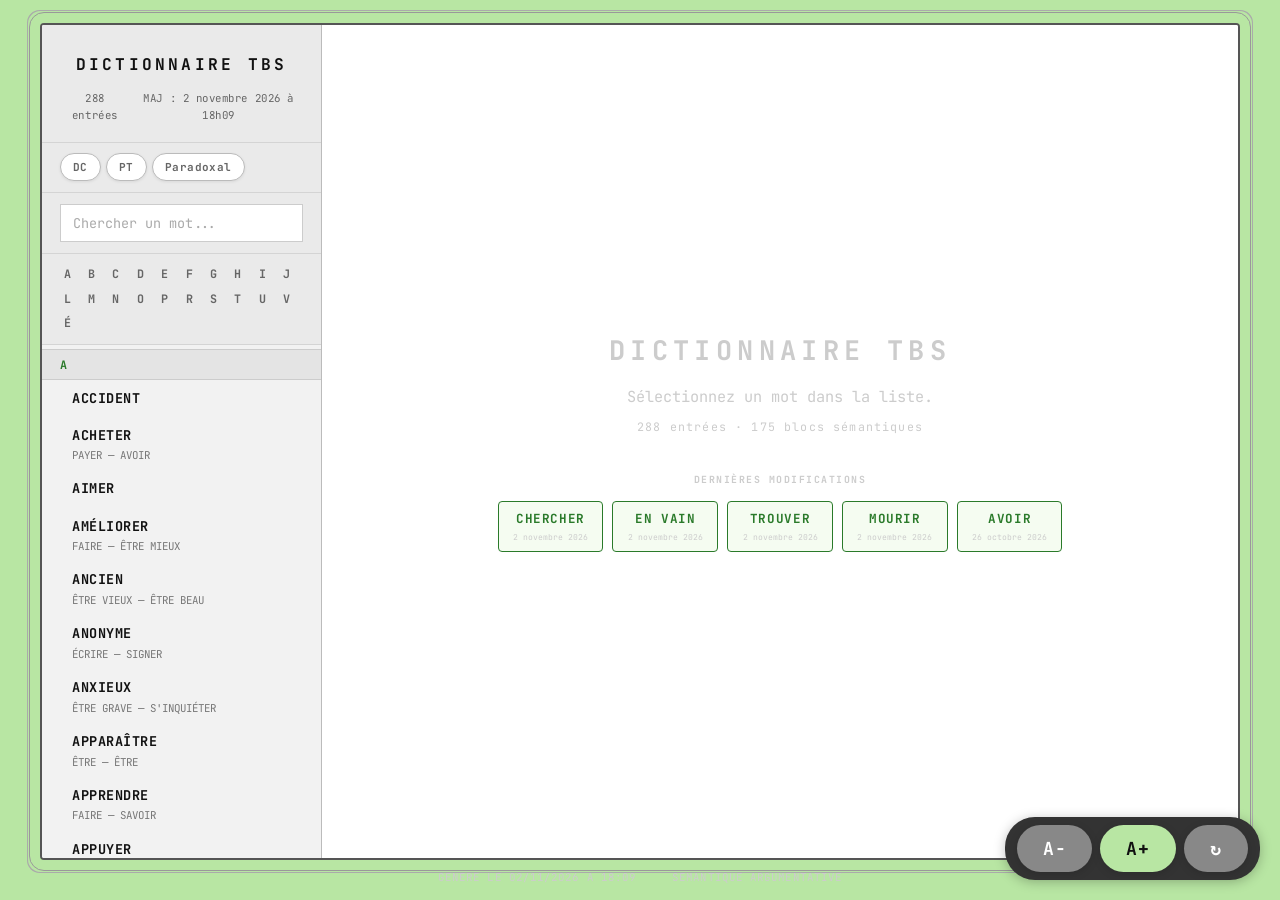
==== docs/index.html @ 3a627377 "MOURIR : qb X MOURIR POUR Y (Z AVOIR Y) (thèse 3.4.2.6, « ils sont morts en vain ») Co-Authored-By: " ====
<!DOCTYPE html>
<html lang="fr">
<head>
    <meta charset="UTF-8">
    <meta name="viewport" content="width=device-width, initial-scale=1.0">
    <title>Dictionnaire TBS</title>
    <link rel="stylesheet" href="style.css">
    <link rel="stylesheet" href="mobile.css">
</head>
<body>
    <div class="app">
        <span class="corner corner--tr"></span>
        <span class="corner corner--bl"></span>
        <!-- BOUTON MENU MOBILE -->
        <button class="sb-toggle" id="sb-toggle">&#9776; Menu</button>

        <!-- SIDEBAR GAUCHE -->
        <aside class="sidebar" id="sidebar">
            <div class="sb-header">
                <h1 style="cursor:pointer;" id="title-home">Dictionnaire TBS</h1>
                <div class="sb-stats">
                    <span>288 entrées</span>
                    <span>MAJ : 2 novembre 2026 à 18h09</span>
                </div>
            </div>

            <div class="sb-filters">
                <button class="filter-btn" data-filter="normatif">DC</button>
                <button class="filter-btn" data-filter="transgressif">PT</button>
                <button class="filter-btn" data-filter="paradoxal">Paradoxal</button>
            </div>

            <div class="sb-search">
                <input type="text" id="search-input" placeholder="Chercher un mot..." autocomplete="off" spellcheck="false">
            </div>

            <div class="sb-alphabet">
                <a href="#letter-A">A</a>
<a href="#letter-B">B</a>
<a href="#letter-C">C</a>
<a href="#letter-D">D</a>
<a href="#letter-E">E</a>
<a href="#letter-F">F</a>
<a href="#letter-G">G</a>
<a href="#letter-H">H</a>
<a href="#letter-I">I</a>
<a href="#letter-J">J</a>
<a href="#letter-L">L</a>
<a href="#letter-M">M</a>
<a href="#letter-N">N</a>
<a href="#letter-O">O</a>
<a href="#letter-P">P</a>
<a href="#letter-R">R</a>
<a href="#letter-S">S</a>
<a href="#letter-T">T</a>
<a href="#letter-U">U</a>
<a href="#letter-V">V</a>
<a href="#letter-É">É</a>

            </div>

            <div class="sb-list" id="sidebar-list">
                <div class="sb-group" data-letter="A">
  <div class="sb-letter">A</div>
  <a class="sb-word" data-entry="ACCIDENT" data-paradoxal="false" data-normatif="false" data-transgressif="false" data-fondateurs=" | "><span class="sb-word-name">ACCIDENT</span><span class="sb-word-hint"></span></a>
  <a class="sb-word" data-entry="ACHETER" data-paradoxal="false" data-normatif="true" data-transgressif="false" data-fondateurs="PAYER | AVOIR"><span class="sb-word-name">ACHETER</span><span class="sb-word-hint">PAYER — AVOIR</span></a>
  <a class="sb-word" data-entry="AIMER" data-paradoxal="false" data-normatif="false" data-transgressif="false" data-fondateurs=" | "><span class="sb-word-name">AIMER</span><span class="sb-word-hint"></span></a>
  <a class="sb-word" data-entry="AMÉLIORER" data-paradoxal="false" data-normatif="true" data-transgressif="false" data-fondateurs="FAIRE | ÊTRE MIEUX"><span class="sb-word-name">AMÉLIORER</span><span class="sb-word-hint">FAIRE — ÊTRE MIEUX</span></a>
  <a class="sb-word" data-entry="ANCIEN" data-paradoxal="false" data-normatif="false" data-transgressif="true" data-fondateurs="ÊTRE VIEUX | ÊTRE BEAU"><span class="sb-word-name">ANCIEN</span><span class="sb-word-hint">ÊTRE VIEUX — ÊTRE BEAU</span></a>
  <a class="sb-word" data-entry="ANONYME" data-paradoxal="false" data-normatif="true" data-transgressif="true" data-fondateurs="ÉCRIRE | SIGNER"><span class="sb-word-name">ANONYME</span><span class="sb-word-hint">ÉCRIRE — SIGNER</span></a>
  <a class="sb-word" data-entry="ANXIEUX" data-paradoxal="false" data-normatif="false" data-transgressif="true" data-fondateurs="ÊTRE GRAVE | S'INQUIÉTER"><span class="sb-word-name">ANXIEUX</span><span class="sb-word-hint">ÊTRE GRAVE — S'INQUIÉTER</span></a>
  <a class="sb-word" data-entry="APPARAÎTRE" data-paradoxal="false" data-normatif="false" data-transgressif="true" data-fondateurs="ÊTRE | ÊTRE"><span class="sb-word-name">APPARAÎTRE</span><span class="sb-word-hint">ÊTRE — ÊTRE</span></a>
  <a class="sb-word" data-entry="APPRENDRE" data-paradoxal="false" data-normatif="true" data-transgressif="false" data-fondateurs="FAIRE | SAVOIR"><span class="sb-word-name">APPRENDRE</span><span class="sb-word-hint">FAIRE — SAVOIR</span></a>
  <a class="sb-word" data-entry="APPUYER" data-paradoxal="false" data-normatif="false" data-transgressif="false" data-fondateurs=" | "><span class="sb-word-name">APPUYER</span><span class="sb-word-hint"></span></a>
  <a class="sb-word" data-entry="ARGENT" data-paradoxal="false" data-normatif="true" data-transgressif="false" data-fondateurs="DONNER | AVOIR"><span class="sb-word-name">ARGENT</span><span class="sb-word-hint">DONNER — AVOIR</span></a>
  <a class="sb-word" data-entry="ARRIVER" data-paradoxal="false" data-normatif="false" data-transgressif="false" data-fondateurs=" | "><span class="sb-word-name">ARRIVER</span><span class="sb-word-hint"></span></a>
  <a class="sb-word" data-entry="ASSIGNER" data-paradoxal="false" data-normatif="true" data-transgressif="false" data-fondateurs="NAÎTRE | GENRER"><span class="sb-word-name">ASSIGNER</span><span class="sb-word-hint">NAÎTRE — GENRER</span></a>
  <a class="sb-word" data-entry="ASTRE" data-paradoxal="false" data-normatif="false" data-transgressif="true" data-fondateurs="BRILLER | ATTEINDRE"><span class="sb-word-name">ASTRE</span><span class="sb-word-hint">BRILLER — ATTEINDRE</span></a>
  <a class="sb-word" data-entry="ASYMPTOMATIQUE" data-paradoxal="false" data-normatif="false" data-transgressif="true" data-fondateurs="ÊTRE MALADE | SE VOIR"><span class="sb-word-name">ASYMPTOMATIQUE</span><span class="sb-word-hint">ÊTRE MALADE — SE VOIR</span></a>
  <a class="sb-word" data-entry="ATTEINDRE" data-paradoxal="false" data-normatif="false" data-transgressif="false" data-fondateurs=" | "><span class="sb-word-name">ATTEINDRE</span><span class="sb-word-hint"></span></a>
  <a class="sb-word" data-entry="ATTENDRE" data-paradoxal="false" data-normatif="true" data-transgressif="false" data-fondateurs="DEVOIR SE PASSER | RESTER"><span class="sb-word-name">ATTENDRE</span><span class="sb-word-hint">DEVOIR SE PASSER — RESTER</span></a>
  <a class="sb-word" data-entry="AVANCER" data-paradoxal="false" data-normatif="true" data-transgressif="false" data-fondateurs="FAIRE | S'APPROCHER"><span class="sb-word-name">AVANCER</span><span class="sb-word-hint">FAIRE — S'APPROCHER</span></a>
  <a class="sb-word" data-entry="AVARE" data-paradoxal="false" data-normatif="false" data-transgressif="true" data-fondateurs="AVOIR BESOIN | DONNER"><span class="sb-word-name">AVARE</span><span class="sb-word-hint">AVOIR BESOIN — DONNER</span></a>
  <a class="sb-word" data-entry="AVOIR" data-paradoxal="false" data-normatif="false" data-transgressif="false" data-fondateurs=" | "><span class="sb-word-name">AVOIR</span><span class="sb-word-hint"></span></a>
  <a class="sb-word" data-entry="AVOIR PEUR" data-paradoxal="false" data-normatif="false" data-transgressif="false" data-fondateurs=" | "><span class="sb-word-name">AVOIR PEUR</span><span class="sb-word-hint"></span></a>
</div>
<div class="sb-group" data-letter="B">
  <div class="sb-letter">B</div>
  <a class="sb-word" data-entry="BANAL" data-paradoxal="false" data-normatif="false" data-transgressif="true" data-fondateurs="DÉTAILS DIFFÉRENTS | HARMONIE"><span class="sb-word-name">BANAL</span><span class="sb-word-hint">DÉTAILS DIFFÉRENTS — HARMONIE</span></a>
  <a class="sb-word" data-entry="BAS" data-paradoxal="false" data-normatif="false" data-transgressif="true" data-fondateurs="FAIRE UN EFFORT | ATTEINDRE"><span class="sb-word-name">BAS</span><span class="sb-word-hint">FAIRE UN EFFORT — ATTEINDRE</span></a>
  <a class="sb-word" data-entry="BEAU" data-paradoxal="false" data-normatif="true" data-transgressif="false" data-fondateurs="VOIR | AIMER"><span class="sb-word-name">BEAU</span><span class="sb-word-hint">VOIR — AIMER</span></a>
  <a class="sb-word" data-entry="BEAUCOUP" data-paradoxal="false" data-normatif="false" data-transgressif="false" data-fondateurs=" | "><span class="sb-word-name">BEAUCOUP</span><span class="sb-word-hint"></span></a>
  <a class="sb-word" data-entry="BESOIN" data-paradoxal="false" data-normatif="true" data-transgressif="false" data-fondateurs="AVOIR | VOULOIR"><span class="sb-word-name">BESOIN</span><span class="sb-word-hint">AVOIR — VOULOIR</span></a>
  <a class="sb-word" data-entry="BLASÉ" data-paradoxal="false" data-normatif="true" data-transgressif="false" data-fondateurs="EN AVOIR VU | SENTIR"><span class="sb-word-name">BLASÉ</span><span class="sb-word-hint">EN AVOIR VU — SENTIR</span></a>
  <a class="sb-word" data-entry="BON MARCHÉ" data-paradoxal="false" data-normatif="false" data-transgressif="true" data-fondateurs="COÛTER | ÊTRE BEAUCOUP"><span class="sb-word-name">BON MARCHÉ</span><span class="sb-word-hint">COÛTER — ÊTRE BEAUCOUP</span></a>
  <a class="sb-word" data-entry="BOUCLE" data-paradoxal="false" data-normatif="false" data-transgressif="true" data-fondateurs="AVANCER | REVENIR"><span class="sb-word-name">BOUCLE</span><span class="sb-word-hint">AVANCER — REVENIR</span></a>
  <a class="sb-word" data-entry="BOUTON" data-paradoxal="false" data-normatif="true" data-transgressif="false" data-fondateurs="APPUYER | FONCTIONNER"><span class="sb-word-name">BOUTON</span><span class="sb-word-hint">APPUYER — FONCTIONNER</span></a>
</div>
<div class="sb-group" data-letter="C">
  <div class="sb-letter">C</div>
  <a class="sb-word" data-entry="CAHIER" data-paradoxal="false" data-normatif="true" data-transgressif="false" data-fondateurs="AVOIR | POUVOIR ÉCRIRE"><span class="sb-word-name">CAHIER</span><span class="sb-word-hint">AVOIR — POUVOIR ÉCRIRE</span></a>
  <a class="sb-word" data-entry="CAUSER" data-paradoxal="false" data-normatif="true" data-transgressif="false" data-fondateurs="FAIRE | SE PASSER"><span class="sb-word-name">CAUSER</span><span class="sb-word-hint">FAIRE — SE PASSER</span></a>
  <a class="sb-word" data-entry="CESSER" data-paradoxal="false" data-normatif="false" data-transgressif="true" data-fondateurs="FAIRE | FAIRE"><span class="sb-word-name">CESSER</span><span class="sb-word-hint">FAIRE — FAIRE</span></a>
  <a class="sb-word" data-entry="CHANCE" data-paradoxal="false" data-normatif="false" data-transgressif="true" data-fondateurs="FAIRE | AVOIR"><span class="sb-word-name">CHANCE</span><span class="sb-word-hint">FAIRE — AVOIR</span></a>
  <a class="sb-word" data-entry="CHANGER" data-paradoxal="false" data-normatif="false" data-transgressif="false" data-fondateurs=" | "><span class="sb-word-name">CHANGER</span><span class="sb-word-hint"></span></a>
  <a class="sb-word" data-entry="CHER" data-paradoxal="false" data-normatif="true" data-transgressif="false" data-fondateurs="COÛTER | ÊTRE BEAUCOUP"><span class="sb-word-name">CHER</span><span class="sb-word-hint">COÛTER — ÊTRE BEAUCOUP</span></a>
  <a class="sb-word" data-entry="CHERCHER" data-paradoxal="false" data-normatif="true" data-transgressif="false" data-fondateurs="REGARDER | VOULOIR AVOIR"><span class="sb-word-name">CHERCHER</span><span class="sb-word-hint">REGARDER — VOULOIR AVOIR</span></a>
  <a class="sb-word" data-entry="CHOISIR" data-paradoxal="false" data-normatif="false" data-transgressif="false" data-fondateurs=" | "><span class="sb-word-name">CHOISIR</span><span class="sb-word-hint"></span></a>
  <a class="sb-word" data-entry="CIRCONSTANCE" data-paradoxal="false" data-normatif="true" data-transgressif="false" data-fondateurs="SE PASSER | COMPTER"><span class="sb-word-name">CIRCONSTANCE</span><span class="sb-word-hint">SE PASSER — COMPTER</span></a>
  <a class="sb-word" data-entry="CISGENRE" data-paradoxal="false" data-normatif="true" data-transgressif="false" data-fondateurs="ASSIGNER | S'IDENTIFIER"><span class="sb-word-name">CISGENRE</span><span class="sb-word-hint">ASSIGNER — S'IDENTIFIER</span></a>
  <a class="sb-word" data-entry="CLASSER" data-paradoxal="false" data-normatif="true" data-transgressif="false" data-fondateurs="RESSEMBLER | UNIR"><span class="sb-word-name">CLASSER</span><span class="sb-word-hint">RESSEMBLER — UNIR</span></a>
  <a class="sb-word" data-entry="COMMENCER" data-paradoxal="false" data-normatif="false" data-transgressif="true" data-fondateurs="FAIRE | FAIRE"><span class="sb-word-name">COMMENCER</span><span class="sb-word-hint">FAIRE — FAIRE</span></a>
  <a class="sb-word" data-entry="COMPRENDRE" data-paradoxal="false" data-normatif="true" data-transgressif="false" data-fondateurs="DIRE | SAVOIR"><span class="sb-word-name">COMPRENDRE</span><span class="sb-word-hint">DIRE — SAVOIR</span></a>
  <a class="sb-word" data-entry="COMPULSIF" data-paradoxal="false" data-normatif="false" data-transgressif="true" data-fondateurs="VOULOIR FAIRE | POUVOIR S'EMPÊCHER"><span class="sb-word-name">COMPULSIF</span><span class="sb-word-hint">VOULOIR FAIRE — POUVOIR S'EMPÊCHER</span></a>
  <a class="sb-word" data-entry="CONTINUER" data-paradoxal="false" data-normatif="true" data-transgressif="false" data-fondateurs="FAIRE | FAIRE"><span class="sb-word-name">CONTINUER</span><span class="sb-word-hint">FAIRE — FAIRE</span></a>
  <a class="sb-word" data-entry="CONVAINCRE" data-paradoxal="false" data-normatif="true" data-transgressif="false" data-fondateurs="DIRE | PENSER"><span class="sb-word-name">CONVAINCRE</span><span class="sb-word-hint">DIRE — PENSER</span></a>
  <a class="sb-word" data-entry="CONVERSATION" data-paradoxal="false" data-normatif="true" data-transgressif="false" data-fondateurs="PARLER | COMPRENDRE"><span class="sb-word-name">CONVERSATION</span><span class="sb-word-hint">PARLER — COMPRENDRE</span></a>
  <a class="sb-word" data-entry="COOL" data-paradoxal="false" data-normatif="true" data-transgressif="false" data-fondateurs="ÊTRE GRAVE | S'INQUIÉTER"><span class="sb-word-name">COOL</span><span class="sb-word-hint">ÊTRE GRAVE — S'INQUIÉTER</span></a>
  <a class="sb-word" data-entry="CORRESPONDRE" data-paradoxal="false" data-normatif="false" data-transgressif="false" data-fondateurs=" | "><span class="sb-word-name">CORRESPONDRE</span><span class="sb-word-hint"></span></a>
  <a class="sb-word" data-entry="COURAGEUX" data-paradoxal="false" data-normatif="false" data-transgressif="true" data-fondateurs="AVOIR PEUR | FAIRE"><span class="sb-word-name">COURAGEUX</span><span class="sb-word-hint">AVOIR PEUR — FAIRE</span></a>
  <a class="sb-word" data-entry="COURANT" data-paradoxal="false" data-normatif="true" data-transgressif="false" data-fondateurs="COULER | SE CORROMPRE"><span class="sb-word-name">COURANT</span><span class="sb-word-hint">COULER — SE CORROMPRE</span></a>
  <a class="sb-word" data-entry="COÛTER" data-paradoxal="false" data-normatif="true" data-transgressif="false" data-fondateurs="VOULOIR AVOIR | DEVOIR PAYER"><span class="sb-word-name">COÛTER</span><span class="sb-word-hint">VOULOIR AVOIR — DEVOIR PAYER</span></a>
  <a class="sb-word" data-entry="CUIRE" data-paradoxal="false" data-normatif="true" data-transgressif="false" data-fondateurs="CHAUFFER | POUVOIR MANGER"><span class="sb-word-name">CUIRE</span><span class="sb-word-hint">CHAUFFER — POUVOIR MANGER</span></a>
</div>
<div class="sb-group" data-letter="D">
  <div class="sb-letter">D</div>
  <a class="sb-word" data-entry="DANGER" data-paradoxal="false" data-normatif="true" data-transgressif="false" data-fondateurs="ÊTRE LÀ | POUVOIR FAIRE MAL"><span class="sb-word-name">DANGER</span><span class="sb-word-hint">ÊTRE LÀ — POUVOIR FAIRE MAL</span></a>
  <a class="sb-word" data-entry="DENTS" data-paradoxal="false" data-normatif="true" data-transgressif="false" data-fondateurs="AVOIR | POUVOIR MORDRE"><span class="sb-word-name">DENTS</span><span class="sb-word-hint">AVOIR — POUVOIR MORDRE</span></a>
  <a class="sb-word" data-entry="DEVENIR" data-paradoxal="false" data-normatif="false" data-transgressif="true" data-fondateurs="ÊTRE | ÊTRE"><span class="sb-word-name">DEVENIR</span><span class="sb-word-hint">ÊTRE — ÊTRE</span></a>
  <a class="sb-word" data-entry="DEVOIR" data-paradoxal="false" data-normatif="false" data-transgressif="false" data-fondateurs=" | "><span class="sb-word-name">DEVOIR</span><span class="sb-word-hint"></span></a>
  <a class="sb-word" data-entry="DIALOGUE" data-paradoxal="false" data-normatif="true" data-transgressif="false" data-fondateurs="PARLER | RÉPONDRE"><span class="sb-word-name">DIALOGUE</span><span class="sb-word-hint">PARLER — RÉPONDRE</span></a>
  <a class="sb-word" data-entry="DIFFICILE" data-paradoxal="false" data-normatif="false" data-transgressif="true" data-fondateurs="FAIRE | AVOIR"><span class="sb-word-name">DIFFICILE</span><span class="sb-word-hint">FAIRE — AVOIR</span></a>
  <a class="sb-word" data-entry="DILEMME" data-paradoxal="false" data-normatif="false" data-transgressif="true" data-fondateurs="CHOISIR | PERDRE"><span class="sb-word-name">DILEMME</span><span class="sb-word-hint">CHOISIR — PERDRE</span></a>
  <a class="sb-word" data-entry="DIRE" data-paradoxal="false" data-normatif="false" data-transgressif="false" data-fondateurs=" | "><span class="sb-word-name">DIRE</span><span class="sb-word-hint"></span></a>
  <a class="sb-word" data-entry="DISPARAÎTRE" data-paradoxal="false" data-normatif="false" data-transgressif="true" data-fondateurs="ÊTRE | ÊTRE"><span class="sb-word-name">DISPARAÎTRE</span><span class="sb-word-hint">ÊTRE — ÊTRE</span></a>
  <a class="sb-word" data-entry="DISTRAIRE" data-paradoxal="false" data-normatif="false" data-transgressif="true" data-fondateurs="PENSER | FAIRE PENSER À AUTRE CHOSE"><span class="sb-word-name">DISTRAIRE</span><span class="sb-word-hint">PENSER — FAIRE PENSER À AUTRE CHOSE</span></a>
  <a class="sb-word" data-entry="DONNER" data-paradoxal="false" data-normatif="true" data-transgressif="false" data-fondateurs="AVOIR | AVOIR"><span class="sb-word-name">DONNER</span><span class="sb-word-hint">AVOIR — AVOIR</span></a>
  <a class="sb-word" data-entry="DOULOUREUX" data-paradoxal="false" data-normatif="false" data-transgressif="false" data-fondateurs=" | "><span class="sb-word-name">DOULOUREUX</span><span class="sb-word-hint"></span></a>
  <a class="sb-word" data-entry="DOUTER" data-paradoxal="false" data-normatif="false" data-transgressif="true" data-fondateurs="ÊTRE POSSIBLE | SAVOIR"><span class="sb-word-name">DOUTER</span><span class="sb-word-hint">ÊTRE POSSIBLE — SAVOIR</span></a>
  <a class="sb-word" data-entry="DÉBITEUR" data-paradoxal="false" data-normatif="true" data-transgressif="false" data-fondateurs="RECEVOIR | RENDRE"><span class="sb-word-name">DÉBITEUR</span><span class="sb-word-hint">RECEVOIR — RENDRE</span></a>
  <a class="sb-word" data-entry="DÉCIDER" data-paradoxal="false" data-normatif="false" data-transgressif="false" data-fondateurs=" | "><span class="sb-word-name">DÉCIDER</span><span class="sb-word-hint"></span></a>
  <a class="sb-word" data-entry="DÉCLARER" data-paradoxal="false" data-normatif="true" data-transgressif="false" data-fondateurs="DIRE | FAIRE CONNAÎTRE"><span class="sb-word-name">DÉCLARER</span><span class="sb-word-hint">DIRE — FAIRE CONNAÎTRE</span></a>
  <a class="sb-word" data-entry="DÉLICIEUX" data-paradoxal="false" data-normatif="true" data-transgressif="false" data-fondateurs="GOÛTER | AIMER"><span class="sb-word-name">DÉLICIEUX</span><span class="sb-word-hint">GOÛTER — AIMER</span></a>
  <a class="sb-word" data-entry="DÉPENSER" data-paradoxal="false" data-normatif="true" data-transgressif="false" data-fondateurs="AVOIR ARGENT | ACHETER"><span class="sb-word-name">DÉPENSER</span><span class="sb-word-hint">AVOIR ARGENT — ACHETER</span></a>
  <a class="sb-word" data-entry="DÉRANGER" data-paradoxal="false" data-normatif="false" data-transgressif="false" data-fondateurs=" | "><span class="sb-word-name">DÉRANGER</span><span class="sb-word-hint"></span></a>
  <a class="sb-word" data-entry="DÉTAIL" data-paradoxal="false" data-normatif="false" data-transgressif="false" data-fondateurs=" | "><span class="sb-word-name">DÉTAIL</span><span class="sb-word-hint"></span></a>
  <a class="sb-word" data-entry="DÉTRUIRE" data-paradoxal="false" data-normatif="false" data-transgressif="false" data-fondateurs=" | "><span class="sb-word-name">DÉTRUIRE</span><span class="sb-word-hint"></span></a>
</div>
<div class="sb-group" data-letter="E">
  <div class="sb-letter">E</div>
  <a class="sb-word" data-entry="EFFET" data-paradoxal="false" data-normatif="true" data-transgressif="false" data-fondateurs="FAIRE | SE PASSER"><span class="sb-word-name">EFFET</span><span class="sb-word-hint">FAIRE — SE PASSER</span></a>
  <a class="sb-word" data-entry="EMBELLIR" data-paradoxal="false" data-normatif="true" data-transgressif="false" data-fondateurs="FAIRE | ÊTRE BEAU"><span class="sb-word-name">EMBELLIR</span><span class="sb-word-hint">FAIRE — ÊTRE BEAU</span></a>
  <a class="sb-word" data-entry="EMPRUNTER" data-paradoxal="false" data-normatif="true" data-transgressif="false" data-fondateurs="DONNER | DEVOIR RENDRE"><span class="sb-word-name">EMPRUNTER</span><span class="sb-word-hint">DONNER — DEVOIR RENDRE</span></a>
  <a class="sb-word" data-entry="EN BONNE SANTÉ" data-paradoxal="false" data-normatif="true" data-transgressif="false" data-fondateurs="ÊTRE MALADE | SE VOIR"><span class="sb-word-name">EN BONNE SANTÉ</span><span class="sb-word-hint">ÊTRE MALADE — SE VOIR</span></a>
  <a class="sb-word" data-entry="EN VAIN" data-paradoxal="false" data-normatif="false" data-transgressif="true" data-fondateurs="FAIRE | SE PASSER"><span class="sb-word-name">EN VAIN</span><span class="sb-word-hint">FAIRE — SE PASSER</span></a>
  <a class="sb-word" data-entry="ERREUR" data-paradoxal="false" data-normatif="false" data-transgressif="true" data-fondateurs="FAIRE | ÊTRE BON"><span class="sb-word-name">ERREUR</span><span class="sb-word-hint">FAIRE — ÊTRE BON</span></a>
  <a class="sb-word" data-entry="ESPÉRER" data-paradoxal="false" data-normatif="false" data-transgressif="false" data-fondateurs=" | "><span class="sb-word-name">ESPÉRER</span><span class="sb-word-hint"></span></a>
  <a class="sb-word" data-entry="ESSAYER" data-paradoxal="false" data-normatif="false" data-transgressif="false" data-fondateurs=" | "><span class="sb-word-name">ESSAYER</span><span class="sb-word-hint"></span></a>
  <a class="sb-word" data-entry="EXAMINER" data-paradoxal="false" data-normatif="true" data-transgressif="false" data-fondateurs="REGARDER | DEVOIR SAVOIR"><span class="sb-word-name">EXAMINER</span><span class="sb-word-hint">REGARDER — DEVOIR SAVOIR</span></a>
  <a class="sb-word" data-entry="EXERCICE" data-paradoxal="false" data-normatif="false" data-transgressif="true" data-fondateurs="FAIRE | ÊTRE VRAI"><span class="sb-word-name">EXERCICE</span><span class="sb-word-hint">FAIRE — ÊTRE VRAI</span></a>
  <a class="sb-word" data-entry="EXQUIS" data-paradoxal="false" data-normatif="false" data-transgressif="true" data-fondateurs="DÉTAILS DIFFÉRENTS | HARMONIE"><span class="sb-word-name">EXQUIS</span><span class="sb-word-hint">DÉTAILS DIFFÉRENTS — HARMONIE</span></a>
  <a class="sb-word" data-entry="ÉCHOUER" data-paradoxal="false" data-normatif="false" data-transgressif="true" data-fondateurs="FAIRE | AVOIR"><span class="sb-word-name">ÉCHOUER</span><span class="sb-word-hint">FAIRE — AVOIR</span></a>
  <a class="sb-word" data-entry="ÉCONOME" data-paradoxal="false" data-normatif="true" data-transgressif="false" data-fondateurs="AVOIR BESOIN | DÉPENSER"><span class="sb-word-name">ÉCONOME</span><span class="sb-word-hint">AVOIR BESOIN — DÉPENSER</span></a>
  <a class="sb-word" data-entry="ÉCONOMISER" data-paradoxal="false" data-normatif="true" data-transgressif="false" data-fondateurs="DÉPENSER | AVOIR ARGENT"><span class="sb-word-name">ÉCONOMISER</span><span class="sb-word-hint">DÉPENSER — AVOIR ARGENT</span></a>
  <a class="sb-word" data-entry="ÉNERVER" data-paradoxal="false" data-normatif="true" data-transgressif="false" data-fondateurs="SE RÉPÉTER | DÉRANGER"><span class="sb-word-name">ÉNERVER</span><span class="sb-word-hint">SE RÉPÉTER — DÉRANGER</span></a>
  <a class="sb-word" data-entry="ÉTONNER" data-paradoxal="false" data-normatif="false" data-transgressif="true" data-fondateurs="APPRENDRE | ATTENDRE"><span class="sb-word-name">ÉTONNER</span><span class="sb-word-hint">APPRENDRE — ATTENDRE</span></a>
  <a class="sb-word" data-entry="ÉTRANGE" data-paradoxal="false" data-normatif="false" data-transgressif="true" data-fondateurs="VOIR | COMPRENDRE"><span class="sb-word-name">ÉTRANGE</span><span class="sb-word-hint">VOIR — COMPRENDRE</span></a>
  <a class="sb-word" data-entry="ÉVITER" data-paradoxal="false" data-normatif="true" data-transgressif="true" data-fondateurs="ÊTRE MAL | FAIRE"><span class="sb-word-name">ÉVITER</span><span class="sb-word-hint">ÊTRE MAL — FAIRE</span></a>
  <a class="sb-word" data-entry="ÊTRE" data-paradoxal="false" data-normatif="false" data-transgressif="false" data-fondateurs=" | "><span class="sb-word-name">ÊTRE</span><span class="sb-word-hint"></span></a>
</div>
<div class="sb-group" data-letter="F">
  <div class="sb-letter">F</div>
  <a class="sb-word" data-entry="FACILE" data-paradoxal="false" data-normatif="true" data-transgressif="false" data-fondateurs="FAIRE | AVOIR"><span class="sb-word-name">FACILE</span><span class="sb-word-hint">FAIRE — AVOIR</span></a>
  <a class="sb-word" data-entry="FAIRE" data-paradoxal="false" data-normatif="false" data-transgressif="false" data-fondateurs=" | "><span class="sb-word-name">FAIRE</span><span class="sb-word-hint"></span></a>
  <a class="sb-word" data-entry="FAIRE ATTENTION" data-paradoxal="false" data-normatif="false" data-transgressif="false" data-fondateurs=" | "><span class="sb-word-name">FAIRE ATTENTION</span><span class="sb-word-hint"></span></a>
  <a class="sb-word" data-entry="FAIRE PENSER" data-paradoxal="false" data-normatif="false" data-transgressif="false" data-fondateurs=" | "><span class="sb-word-name">FAIRE PENSER</span><span class="sb-word-hint"></span></a>
  <a class="sb-word" data-entry="FAIRE PEUR" data-paradoxal="false" data-normatif="false" data-transgressif="false" data-fondateurs=" | "><span class="sb-word-name">FAIRE PEUR</span><span class="sb-word-hint"></span></a>
  <a class="sb-word" data-entry="FAIRE UN EFFORT" data-paradoxal="false" data-normatif="false" data-transgressif="false" data-fondateurs=" | "><span class="sb-word-name">FAIRE UN EFFORT</span><span class="sb-word-hint"></span></a>
  <a class="sb-word" data-entry="FAIRE À" data-paradoxal="false" data-normatif="false" data-transgressif="false" data-fondateurs=" | "><span class="sb-word-name">FAIRE À</span><span class="sb-word-hint"></span></a>
  <a class="sb-word" data-entry="FAUTE" data-paradoxal="false" data-normatif="false" data-transgressif="false" data-fondateurs=" | "><span class="sb-word-name">FAUTE</span><span class="sb-word-hint"></span></a>
  <a class="sb-word" data-entry="FIABLE" data-paradoxal="false" data-normatif="true" data-transgressif="false" data-fondateurs="DEVOIR FAIRE | SE FIER"><span class="sb-word-name">FIABLE</span><span class="sb-word-hint">DEVOIR FAIRE — SE FIER</span></a>
  <a class="sb-word" data-entry="FONCTIONNER" data-paradoxal="false" data-normatif="false" data-transgressif="false" data-fondateurs=" | "><span class="sb-word-name">FONCTIONNER</span><span class="sb-word-hint"></span></a>
</div>
<div class="sb-group" data-letter="G">
  <div class="sb-letter">G</div>
  <a class="sb-word" data-entry="GENRER" data-paradoxal="false" data-normatif="true" data-transgressif="false" data-fondateurs="IDENTIFIER | DIRE"><span class="sb-word-name">GENRER</span><span class="sb-word-hint">IDENTIFIER — DIRE</span></a>
  <a class="sb-word" data-entry="GOÛTER" data-paradoxal="false" data-normatif="false" data-transgressif="false" data-fondateurs=" | "><span class="sb-word-name">GOÛTER</span><span class="sb-word-hint"></span></a>
  <a class="sb-word" data-entry="GRATUIT" data-paradoxal="false" data-normatif="true" data-transgressif="false" data-fondateurs="COÛTER | DEVOIR PAYER"><span class="sb-word-name">GRATUIT</span><span class="sb-word-hint">COÛTER — DEVOIR PAYER</span></a>
  <a class="sb-word" data-entry="GRAVE" data-paradoxal="false" data-normatif="false" data-transgressif="false" data-fondateurs=" | "><span class="sb-word-name">GRAVE</span><span class="sb-word-hint"></span></a>
  <a class="sb-word" data-entry="GUERRE" data-paradoxal="false" data-normatif="false" data-transgressif="true" data-fondateurs="ÊTRE PRÉCIEUX | DÉTRUIRE"><span class="sb-word-name">GUERRE</span><span class="sb-word-hint">ÊTRE PRÉCIEUX — DÉTRUIRE</span></a>
  <a class="sb-word" data-entry="GÂTEAU" data-paradoxal="false" data-normatif="true" data-transgressif="false" data-fondateurs="AVOIR | POUVOIR MANGER"><span class="sb-word-name">GÂTEAU</span><span class="sb-word-hint">AVOIR — POUVOIR MANGER</span></a>
  <a class="sb-word" data-entry="GÉNÉREUX" data-paradoxal="false" data-normatif="true" data-transgressif="false" data-fondateurs="AVOIR BESOIN | DONNER"><span class="sb-word-name">GÉNÉREUX</span><span class="sb-word-hint">AVOIR BESOIN — DONNER</span></a>
</div>
<div class="sb-group" data-letter="H">
  <div class="sb-letter">H</div>
  <a class="sb-word" data-entry="HABITUEL" data-paradoxal="false" data-normatif="true" data-transgressif="false" data-fondateurs="FAIRE | ÊTRE NORMAL"><span class="sb-word-name">HABITUEL</span><span class="sb-word-hint">FAIRE — ÊTRE NORMAL</span></a>
  <a class="sb-word" data-entry="HAUT" data-paradoxal="false" data-normatif="true" data-transgressif="false" data-fondateurs="FAIRE UN EFFORT | ATTEINDRE"><span class="sb-word-name">HAUT</span><span class="sb-word-hint">FAIRE UN EFFORT — ATTEINDRE</span></a>
  <a class="sb-word" data-entry="HORIZON" data-paradoxal="false" data-normatif="true" data-transgressif="false" data-fondateurs="VOIR | DEVOIR ARRIVER"><span class="sb-word-name">HORIZON</span><span class="sb-word-hint">VOIR — DEVOIR ARRIVER</span></a>
</div>
<div class="sb-group" data-letter="I">
  <div class="sb-letter">I</div>
  <a class="sb-word" data-entry="IDENTIFIER" data-paradoxal="false" data-normatif="true" data-transgressif="true" data-fondateurs="REGARDER | CLASSER"><span class="sb-word-name">IDENTIFIER</span><span class="sb-word-hint">REGARDER — CLASSER</span></a>
  <a class="sb-word" data-entry="IMMUABLE" data-paradoxal="false" data-normatif="false" data-transgressif="true" data-fondateurs="FAIRE | ÊTRE MÊME"><span class="sb-word-name">IMMUABLE</span><span class="sb-word-hint">FAIRE — ÊTRE MÊME</span></a>
  <a class="sb-word" data-entry="IMMÉDIAT" data-paradoxal="false" data-normatif="false" data-transgressif="true" data-fondateurs="ATTENDRE | SE PASSER"><span class="sb-word-name">IMMÉDIAT</span><span class="sb-word-hint">ATTENDRE — SE PASSER</span></a>
  <a class="sb-word" data-entry="IMPARFAIT" data-paradoxal="false" data-normatif="false" data-transgressif="true" data-fondateurs="TERMINER | POUVOIR AMÉLIORER"><span class="sb-word-name">IMPARFAIT</span><span class="sb-word-hint">TERMINER — POUVOIR AMÉLIORER</span></a>
  <a class="sb-word" data-entry="IMPORTANT" data-paradoxal="false" data-normatif="false" data-transgressif="false" data-fondateurs=" | "><span class="sb-word-name">IMPORTANT</span><span class="sb-word-hint"></span></a>
  <a class="sb-word" data-entry="IMPOSSIBLE" data-paradoxal="false" data-normatif="true" data-transgressif="false" data-fondateurs="SE PASSER | POUVOIR SE PASSER"><span class="sb-word-name">IMPOSSIBLE</span><span class="sb-word-hint">SE PASSER — POUVOIR SE PASSER</span></a>
  <a class="sb-word" data-entry="IMPÉRATIF" data-paradoxal="false" data-normatif="true" data-transgressif="false" data-fondateurs="DIRE | DEVOIR FAIRE"><span class="sb-word-name">IMPÉRATIF</span><span class="sb-word-hint">DIRE — DEVOIR FAIRE</span></a>
  <a class="sb-word" data-entry="INCONSCIENT" data-paradoxal="false" data-normatif="false" data-transgressif="true" data-fondateurs="ÊTRE GRAVE | S'INQUIÉTER"><span class="sb-word-name">INCONSCIENT</span><span class="sb-word-hint">ÊTRE GRAVE — S'INQUIÉTER</span></a>
  <a class="sb-word" data-entry="INHABITUEL" data-paradoxal="false" data-normatif="false" data-transgressif="true" data-fondateurs="FAIRE | ÊTRE NORMAL"><span class="sb-word-name">INHABITUEL</span><span class="sb-word-hint">FAIRE — ÊTRE NORMAL</span></a>
  <a class="sb-word" data-entry="INSTRUMENT" data-paradoxal="false" data-normatif="true" data-transgressif="false" data-fondateurs="AVOIR | FAIRE"><span class="sb-word-name">INSTRUMENT</span><span class="sb-word-hint">AVOIR — FAIRE</span></a>
  <a class="sb-word" data-entry="INTACT" data-paradoxal="false" data-normatif="false" data-transgressif="true" data-fondateurs="ATTEINDRE | ENTIER"><span class="sb-word-name">INTACT</span><span class="sb-word-hint">ATTEINDRE — ENTIER</span></a>
  <a class="sb-word" data-entry="INTELLIGENT" data-paradoxal="false" data-normatif="false" data-transgressif="true" data-fondateurs="ÊTRE DIFFICILE | COMPRENDRE"><span class="sb-word-name">INTELLIGENT</span><span class="sb-word-hint">ÊTRE DIFFICILE — COMPRENDRE</span></a>
  <a class="sb-word" data-entry="INTERMINABLE" data-paradoxal="false" data-normatif="true" data-transgressif="false" data-fondateurs="ÊTRE LENT | SUPPORTER"><span class="sb-word-name">INTERMINABLE</span><span class="sb-word-hint">ÊTRE LENT — SUPPORTER</span></a>
  <a class="sb-word" data-entry="INUTILE" data-paradoxal="false" data-normatif="false" data-transgressif="true" data-fondateurs="SE SERVIR DE | AVOIR"><span class="sb-word-name">INUTILE</span><span class="sb-word-hint">SE SERVIR DE — AVOIR</span></a>
  <a class="sb-word" data-entry="INÉGAL" data-paradoxal="false" data-normatif="false" data-transgressif="true" data-fondateurs="PARTAGER | ÊTRE MÊME"><span class="sb-word-name">INÉGAL</span><span class="sb-word-hint">PARTAGER — ÊTRE MÊME</span></a>
  <a class="sb-word" data-entry="IRRESPONSABLE" data-paradoxal="false" data-normatif="false" data-transgressif="true" data-fondateurs="DEVOIR FAIRE | FAIRE"><span class="sb-word-name">IRRESPONSABLE</span><span class="sb-word-hint">DEVOIR FAIRE — FAIRE</span></a>
</div>
<div class="sb-group" data-letter="J">
  <div class="sb-letter">J</div>
  <a class="sb-word" data-entry="JALOUX" data-paradoxal="false" data-normatif="true" data-transgressif="false" data-fondateurs="AIMER | VOULOIR PARTAGER"><span class="sb-word-name">JALOUX</span><span class="sb-word-hint">AIMER — VOULOIR PARTAGER</span></a>
  <a class="sb-word" data-entry="JOUER" data-paradoxal="false" data-normatif="false" data-transgressif="false" data-fondateurs=" | "><span class="sb-word-name">JOUER</span><span class="sb-word-hint"></span></a>
  <a class="sb-word" data-entry="JOUET" data-paradoxal="false" data-normatif="true" data-transgressif="false" data-fondateurs="UTILISER | JOUER"><span class="sb-word-name">JOUET</span><span class="sb-word-hint">UTILISER — JOUER</span></a>
  <a class="sb-word" data-entry="JOUIR" data-paradoxal="false" data-normatif="false" data-transgressif="false" data-fondateurs=" | "><span class="sb-word-name">JOUIR</span><span class="sb-word-hint"></span></a>
</div>
<div class="sb-group" data-letter="L">
  <div class="sb-letter">L</div>
  <a class="sb-word" data-entry="LANGUE" data-paradoxal="false" data-normatif="true" data-transgressif="false" data-fondateurs="PARTAGER | COMPRENDRE"><span class="sb-word-name">LANGUE</span><span class="sb-word-hint">PARTAGER — COMPRENDRE</span></a>
  <a class="sb-word" data-entry="LASSÉ" data-paradoxal="false" data-normatif="true" data-transgressif="false" data-fondateurs="RÉPÉTER | VOULOIR"><span class="sb-word-name">LASSÉ</span><span class="sb-word-hint">RÉPÉTER — VOULOIR</span></a>
  <a class="sb-word" data-entry="LENT" data-paradoxal="false" data-normatif="false" data-transgressif="true" data-fondateurs="PASSER | AVANCER"><span class="sb-word-name">LENT</span><span class="sb-word-hint">PASSER — AVANCER</span></a>
  <a class="sb-word" data-entry="LIBRE" data-paradoxal="false" data-normatif="true" data-transgressif="false" data-fondateurs="VOULOIR FAIRE | POUVOIR FAIRE"><span class="sb-word-name">LIBRE</span><span class="sb-word-hint">VOULOIR FAIRE — POUVOIR FAIRE</span></a>
  <a class="sb-word" data-entry="LIRE DANS LES PENSÉES" data-paradoxal="false" data-normatif="false" data-transgressif="true" data-fondateurs="DIRE | SAVOIR"><span class="sb-word-name">LIRE DANS LES PENSÉES</span><span class="sb-word-hint">DIRE — SAVOIR</span></a>
  <a class="sb-word" data-entry="LOUER" data-paradoxal="false" data-normatif="true" data-transgressif="false" data-fondateurs="PAYER | PRÊTER"><span class="sb-word-name">LOUER</span><span class="sb-word-hint">PAYER — PRÊTER</span></a>
</div>
<div class="sb-group" data-letter="M">
  <div class="sb-letter">M</div>
  <a class="sb-word" data-entry="MAIN" data-paradoxal="false" data-normatif="true" data-transgressif="false" data-fondateurs="AVOIR | POUVOIR FAIRE"><span class="sb-word-name">MAIN</span><span class="sb-word-hint">AVOIR — POUVOIR FAIRE</span></a>
  <a class="sb-word" data-entry="MALADE" data-paradoxal="false" data-normatif="false" data-transgressif="false" data-fondateurs=" | "><span class="sb-word-name">MALADE</span><span class="sb-word-hint"></span></a>
  <a class="sb-word" data-entry="MANGER" data-paradoxal="false" data-normatif="false" data-transgressif="false" data-fondateurs=" | "><span class="sb-word-name">MANGER</span><span class="sb-word-hint"></span></a>
  <a class="sb-word" data-entry="MARCHER" data-paradoxal="false" data-normatif="true" data-transgressif="false" data-fondateurs="FAIRE | AVANCER"><span class="sb-word-name">MARCHER</span><span class="sb-word-hint">FAIRE — AVANCER</span></a>
  <a class="sb-word" data-entry="MASOCHISTE" data-paradoxal="true" data-normatif="true" data-transgressif="false" data-fondateurs="AVOIR MAL | AIMER"><span class="sb-word-name">MASOCHISTE <span class="sb-paradox">⇄</span></span><span class="sb-word-hint">AVOIR MAL — AIMER</span></a>
  <a class="sb-word" data-entry="MENACER" data-paradoxal="false" data-normatif="true" data-transgressif="false" data-fondateurs="DIRE | ALLER FAIRE MAL"><span class="sb-word-name">MENACER</span><span class="sb-word-hint">DIRE — ALLER FAIRE MAL</span></a>
  <a class="sb-word" data-entry="MER" data-paradoxal="false" data-normatif="false" data-transgressif="true" data-fondateurs="PARCOURIR | FINIR"><span class="sb-word-name">MER</span><span class="sb-word-hint">PARCOURIR — FINIR</span></a>
  <a class="sb-word" data-entry="MESQUIN" data-paradoxal="false" data-normatif="false" data-transgressif="true" data-fondateurs="ÊTRE IMPORTANT | PENSER"><span class="sb-word-name">MESQUIN</span><span class="sb-word-hint">ÊTRE IMPORTANT — PENSER</span></a>
  <a class="sb-word" data-entry="MIEUX" data-paradoxal="false" data-normatif="false" data-transgressif="false" data-fondateurs=" | "><span class="sb-word-name">MIEUX</span><span class="sb-word-hint"></span></a>
  <a class="sb-word" data-entry="MONOLOGUE" data-paradoxal="false" data-normatif="true" data-transgressif="false" data-fondateurs="PARLER | RÉPONDRE"><span class="sb-word-name">MONOLOGUE</span><span class="sb-word-hint">PARLER — RÉPONDRE</span></a>
  <a class="sb-word" data-entry="MONOTONE" data-paradoxal="false" data-normatif="true" data-transgressif="false" data-fondateurs="ÊTRE UNIFORME | S'ENNUYER"><span class="sb-word-name">MONOTONE</span><span class="sb-word-hint">ÊTRE UNIFORME — S'ENNUYER</span></a>
  <a class="sb-word" data-entry="MONTRER" data-paradoxal="false" data-normatif="false" data-transgressif="false" data-fondateurs=" | "><span class="sb-word-name">MONTRER</span><span class="sb-word-hint"></span></a>
  <a class="sb-word" data-entry="MORDRE" data-paradoxal="false" data-normatif="false" data-transgressif="false" data-fondateurs=" | "><span class="sb-word-name">MORDRE</span><span class="sb-word-hint"></span></a>
  <a class="sb-word" data-entry="MORT" data-paradoxal="false" data-normatif="false" data-transgressif="true" data-fondateurs="VIVRE | VIVRE"><span class="sb-word-name">MORT</span><span class="sb-word-hint">VIVRE — VIVRE</span></a>
  <a class="sb-word" data-entry="MORT NATURELLE" data-paradoxal="false" data-normatif="false" data-transgressif="true" data-fondateurs="ACCIDENT | MOURIR"><span class="sb-word-name">MORT NATURELLE</span><span class="sb-word-hint">ACCIDENT — MOURIR</span></a>
  <a class="sb-word" data-entry="MOT" data-paradoxal="false" data-normatif="true" data-transgressif="false" data-fondateurs="AVOIR | DIRE"><span class="sb-word-name">MOT</span><span class="sb-word-hint">AVOIR — DIRE</span></a>
  <a class="sb-word" data-entry="MOURIR" data-paradoxal="false" data-normatif="false" data-transgressif="true" data-fondateurs="VIVRE | VIVRE"><span class="sb-word-name">MOURIR</span><span class="sb-word-hint">VIVRE — VIVRE</span></a>
  <a class="sb-word" data-entry="MÉGENRER" data-paradoxal="false" data-normatif="false" data-transgressif="true" data-fondateurs="GENRER | CORRESPONDRE"><span class="sb-word-name">MÉGENRER</span><span class="sb-word-hint">GENRER — CORRESPONDRE</span></a>
  <a class="sb-word" data-entry="MÉTICULEUX" data-paradoxal="false" data-normatif="false" data-transgressif="true" data-fondateurs="ÊTRE DÉTAIL | FAIRE ATTENTION"><span class="sb-word-name">MÉTICULEUX</span><span class="sb-word-hint">ÊTRE DÉTAIL — FAIRE ATTENTION</span></a>
</div>
<div class="sb-group" data-letter="N">
  <div class="sb-letter">N</div>
  <a class="sb-word" data-entry="NAÎTRE" data-paradoxal="false" data-normatif="false" data-transgressif="true" data-fondateurs="VIVRE | VIVRE"><span class="sb-word-name">NAÎTRE</span><span class="sb-word-hint">VIVRE — VIVRE</span></a>
  <a class="sb-word" data-entry="NORMAL" data-paradoxal="false" data-normatif="false" data-transgressif="true" data-fondateurs="SE PRODUIRE | RÉAGIR"><span class="sb-word-name">NORMAL</span><span class="sb-word-hint">SE PRODUIRE — RÉAGIR</span></a>
  <a class="sb-word" data-entry="NOURRITURE" data-paradoxal="false" data-normatif="true" data-transgressif="false" data-fondateurs="AVOIR | POUVOIR MANGER"><span class="sb-word-name">NOURRITURE</span><span class="sb-word-hint">AVOIR — POUVOIR MANGER</span></a>
  <a class="sb-word" data-entry="NOUVEAU" data-paradoxal="false" data-normatif="false" data-transgressif="true" data-fondateurs="SE PASSER | SE PASSER"><span class="sb-word-name">NOUVEAU</span><span class="sb-word-hint">SE PASSER — SE PASSER</span></a>
  <a class="sb-word" data-entry="NÉCESSAIRE" data-paradoxal="false" data-normatif="true" data-transgressif="false" data-fondateurs="AVOIR BESOIN | DEVOIR AVOIR"><span class="sb-word-name">NÉCESSAIRE</span><span class="sb-word-hint">AVOIR BESOIN — DEVOIR AVOIR</span></a>
  <a class="sb-word" data-entry="NÉGLIGER" data-paradoxal="false" data-normatif="false" data-transgressif="true" data-fondateurs="ÊTRE IMPORTANT | FAIRE ATTENTION"><span class="sb-word-name">NÉGLIGER</span><span class="sb-word-hint">ÊTRE IMPORTANT — FAIRE ATTENTION</span></a>
</div>
<div class="sb-group" data-letter="O">
  <div class="sb-letter">O</div>
  <a class="sb-word" data-entry="OBSERVER" data-paradoxal="false" data-normatif="true" data-transgressif="false" data-fondateurs="REGARDER | DEVOIR APPRENDRE"><span class="sb-word-name">OBSERVER</span><span class="sb-word-hint">REGARDER — DEVOIR APPRENDRE</span></a>
  <a class="sb-word" data-entry="OBTENIR" data-paradoxal="false" data-normatif="true" data-transgressif="false" data-fondateurs="FAIRE | AVOIR"><span class="sb-word-name">OBTENIR</span><span class="sb-word-hint">FAIRE — AVOIR</span></a>
  <a class="sb-word" data-entry="OBÉIR" data-paradoxal="false" data-normatif="true" data-transgressif="false" data-fondateurs="DIRE | FAIRE"><span class="sb-word-name">OBÉIR</span><span class="sb-word-hint">DIRE — FAIRE</span></a>
  <a class="sb-word" data-entry="OCCASION" data-paradoxal="false" data-normatif="true" data-transgressif="false" data-fondateurs="CIRCONSTANCE | POUVOIR FAIRE"><span class="sb-word-name">OCCASION</span><span class="sb-word-hint">CIRCONSTANCE — POUVOIR FAIRE</span></a>
  <a class="sb-word" data-entry="OCCUPER" data-paradoxal="false" data-normatif="false" data-transgressif="false" data-fondateurs=" | "><span class="sb-word-name">OCCUPER</span><span class="sb-word-hint"></span></a>
  <a class="sb-word" data-entry="OPINION" data-paradoxal="false" data-normatif="false" data-transgressif="true" data-fondateurs="SAVOIR | SEMBLER"><span class="sb-word-name">OPINION</span><span class="sb-word-hint">SAVOIR — SEMBLER</span></a>
  <a class="sb-word" data-entry="OPPORTUNITÉ" data-paradoxal="false" data-normatif="true" data-transgressif="false" data-fondateurs="OCCASION | PROFITER"><span class="sb-word-name">OPPORTUNITÉ</span><span class="sb-word-hint">OCCASION — PROFITER</span></a>
  <a class="sb-word" data-entry="OPTIMISTE" data-paradoxal="false" data-normatif="true" data-transgressif="false" data-fondateurs="POUVOIR ESPÉRER | ESPÉRER"><span class="sb-word-name">OPTIMISTE</span><span class="sb-word-hint">POUVOIR ESPÉRER — ESPÉRER</span></a>
  <a class="sb-word" data-entry="OUBLIER" data-paradoxal="false" data-normatif="false" data-transgressif="true" data-fondateurs="SAVOIR | SAVOIR"><span class="sb-word-name">OUBLIER</span><span class="sb-word-hint">SAVOIR — SAVOIR</span></a>
</div>
<div class="sb-group" data-letter="P">
  <div class="sb-letter">P</div>
  <a class="sb-word" data-entry="PARALLÈLE" data-paradoxal="false" data-normatif="false" data-transgressif="true" data-fondateurs="SUIVRE | NEG REJOINDRE"><span class="sb-word-name">PARALLÈLE</span><span class="sb-word-hint">SUIVRE — NEG REJOINDRE</span></a>
  <a class="sb-word" data-entry="PARANOÏAQUE" data-paradoxal="false" data-normatif="false" data-transgressif="true" data-fondateurs="DANGER | AVOIR PEUR"><span class="sb-word-name">PARANOÏAQUE</span><span class="sb-word-hint">DANGER — AVOIR PEUR</span></a>
  <a class="sb-word" data-entry="PARFAIT" data-paradoxal="false" data-normatif="true" data-transgressif="false" data-fondateurs="TERMINER | POUVOIR AMÉLIORER"><span class="sb-word-name">PARFAIT</span><span class="sb-word-hint">TERMINER — POUVOIR AMÉLIORER</span></a>
  <a class="sb-word" data-entry="PARTAGER" data-paradoxal="false" data-normatif="true" data-transgressif="false" data-fondateurs="AVOIR | DONNER"><span class="sb-word-name">PARTAGER</span><span class="sb-word-hint">AVOIR — DONNER</span></a>
  <a class="sb-word" data-entry="PASSER" data-paradoxal="false" data-normatif="false" data-transgressif="false" data-fondateurs=" | "><span class="sb-word-name">PASSER</span><span class="sb-word-hint"></span></a>
  <a class="sb-word" data-entry="PASSER SOUS SILENCE" data-paradoxal="false" data-normatif="true" data-transgressif="false" data-fondateurs="DIRE | SAVOIR"><span class="sb-word-name">PASSER SOUS SILENCE</span><span class="sb-word-hint">DIRE — SAVOIR</span></a>
  <a class="sb-word" data-entry="PATIENT" data-paradoxal="false" data-normatif="false" data-transgressif="true" data-fondateurs="ÊTRE LONG | SUPPORTER"><span class="sb-word-name">PATIENT</span><span class="sb-word-hint">ÊTRE LONG — SUPPORTER</span></a>
  <a class="sb-word" data-entry="PAUVRE" data-paradoxal="false" data-normatif="false" data-transgressif="true" data-fondateurs="ÊTRE NÉCESSAIRE | AVOIR"><span class="sb-word-name">PAUVRE</span><span class="sb-word-hint">ÊTRE NÉCESSAIRE — AVOIR</span></a>
  <a class="sb-word" data-entry="PAYER" data-paradoxal="false" data-normatif="true" data-transgressif="false" data-fondateurs="ÊTRE ARGENT | DONNER"><span class="sb-word-name">PAYER</span><span class="sb-word-hint">ÊTRE ARGENT — DONNER</span></a>
  <a class="sb-word" data-entry="PENSER" data-paradoxal="false" data-normatif="false" data-transgressif="false" data-fondateurs=" | "><span class="sb-word-name">PENSER</span><span class="sb-word-hint"></span></a>
  <a class="sb-word" data-entry="PERDRE" data-paradoxal="false" data-normatif="false" data-transgressif="false" data-fondateurs=" | "><span class="sb-word-name">PERDRE</span><span class="sb-word-hint"></span></a>
  <a class="sb-word" data-entry="PERSUADER" data-paradoxal="false" data-normatif="true" data-transgressif="false" data-fondateurs="DIRE | FAIRE"><span class="sb-word-name">PERSUADER</span><span class="sb-word-hint">DIRE — FAIRE</span></a>
  <a class="sb-word" data-entry="POMME" data-paradoxal="false" data-normatif="true" data-transgressif="false" data-fondateurs="AVOIR | POUVOIR MANGER"><span class="sb-word-name">POMME</span><span class="sb-word-hint">AVOIR — POUVOIR MANGER</span></a>
  <a class="sb-word" data-entry="PORTE" data-paradoxal="false" data-normatif="false" data-transgressif="true" data-fondateurs="SÉPARER | UNIR"><span class="sb-word-name">PORTE</span><span class="sb-word-hint">SÉPARER — UNIR</span></a>
  <a class="sb-word" data-entry="POSER UNE QUESTION" data-paradoxal="false" data-normatif="false" data-transgressif="false" data-fondateurs=" | "><span class="sb-word-name">POSER UNE QUESTION</span><span class="sb-word-hint"></span></a>
  <a class="sb-word" data-entry="POSSIBLE" data-paradoxal="false" data-normatif="false" data-transgressif="true" data-fondateurs="SE PASSER | POUVOIR SE PASSER"><span class="sb-word-name">POSSIBLE</span><span class="sb-word-hint">SE PASSER — POUVOIR SE PASSER</span></a>
  <a class="sb-word" data-entry="POUVOIR" data-paradoxal="false" data-normatif="false" data-transgressif="false" data-fondateurs=" | "><span class="sb-word-name">POUVOIR</span><span class="sb-word-hint"></span></a>
  <a class="sb-word" data-entry="PRENDRE" data-paradoxal="false" data-normatif="true" data-transgressif="false" data-fondateurs="FAIRE | AVOIR"><span class="sb-word-name">PRENDRE</span><span class="sb-word-hint">FAIRE — AVOIR</span></a>
  <a class="sb-word" data-entry="PREUVE" data-paradoxal="false" data-normatif="true" data-transgressif="false" data-fondateurs="MONTRER | SAVOIR"><span class="sb-word-name">PREUVE</span><span class="sb-word-hint">MONTRER — SAVOIR</span></a>
  <a class="sb-word" data-entry="PRIX" data-paradoxal="false" data-normatif="true" data-transgressif="false" data-fondateurs="VOULOIR AVOIR | DEVOIR PAYER"><span class="sb-word-name">PRIX</span><span class="sb-word-hint">VOULOIR AVOIR — DEVOIR PAYER</span></a>
  <a class="sb-word" data-entry="PROBABLE" data-paradoxal="false" data-normatif="false" data-transgressif="true" data-fondateurs="SE PASSER | DEVOIR SE PASSER"><span class="sb-word-name">PROBABLE</span><span class="sb-word-hint">SE PASSER — DEVOIR SE PASSER</span></a>
  <a class="sb-word" data-entry="PROBLÈME" data-paradoxal="false" data-normatif="false" data-transgressif="true" data-fondateurs="FAIRE | POUVOIR CONTINUER"><span class="sb-word-name">PROBLÈME</span><span class="sb-word-hint">FAIRE — POUVOIR CONTINUER</span></a>
  <a class="sb-word" data-entry="PROFITER" data-paradoxal="false" data-normatif="true" data-transgressif="false" data-fondateurs="ÊTRE BON | AVOIR"><span class="sb-word-name">PROFITER</span><span class="sb-word-hint">ÊTRE BON — AVOIR</span></a>
  <a class="sb-word" data-entry="PROFONDEUR" data-paradoxal="false" data-normatif="true" data-transgressif="false" data-fondateurs="CACHER | VOIR"><span class="sb-word-name">PROFONDEUR</span><span class="sb-word-hint">CACHER — VOIR</span></a>
  <a class="sb-word" data-entry="PROUVER" data-paradoxal="false" data-normatif="true" data-transgressif="false" data-fondateurs="MONTRER | SAVOIR"><span class="sb-word-name">PROUVER</span><span class="sb-word-hint">MONTRER — SAVOIR</span></a>
  <a class="sb-word" data-entry="PRUDENT" data-paradoxal="false" data-normatif="true" data-transgressif="false" data-fondateurs="DANGER | FAIRE"><span class="sb-word-name">PRUDENT</span><span class="sb-word-hint">DANGER — FAIRE</span></a>
  <a class="sb-word" data-entry="PRÉCAIRE" data-paradoxal="false" data-normatif="false" data-transgressif="true" data-fondateurs="TENIR | TOMBER"><span class="sb-word-name">PRÉCAIRE</span><span class="sb-word-hint">TENIR — TOMBER</span></a>
  <a class="sb-word" data-entry="PRÉCIEUX" data-paradoxal="false" data-normatif="false" data-transgressif="false" data-fondateurs=" | "><span class="sb-word-name">PRÉCIEUX</span><span class="sb-word-hint"></span></a>
  <a class="sb-word" data-entry="PRÉCIS" data-paradoxal="false" data-normatif="true" data-transgressif="false" data-fondateurs="VISER | ATTEINDRE"><span class="sb-word-name">PRÉCIS</span><span class="sb-word-hint">VISER — ATTEINDRE</span></a>
  <a class="sb-word" data-entry="PRÊTER" data-paradoxal="false" data-normatif="true" data-transgressif="false" data-fondateurs="DONNER | DEVOIR RENDRE"><span class="sb-word-name">PRÊTER</span><span class="sb-word-hint">DONNER — DEVOIR RENDRE</span></a>
  <a class="sb-word" data-entry="PSYCHOSOMATIQUE" data-paradoxal="false" data-normatif="false" data-transgressif="true" data-fondateurs="ÊTRE MALADE | SE VOIR"><span class="sb-word-name">PSYCHOSOMATIQUE</span><span class="sb-word-hint">ÊTRE MALADE — SE VOIR</span></a>
  <a class="sb-word" data-entry="PÉRIR" data-paradoxal="false" data-normatif="true" data-transgressif="false" data-fondateurs="ACCIDENT | MOURIR"><span class="sb-word-name">PÉRIR</span><span class="sb-word-hint">ACCIDENT — MOURIR</span></a>
</div>
<div class="sb-group" data-letter="R">
  <div class="sb-letter">R</div>
  <a class="sb-word" data-entry="RADIN" data-paradoxal="false" data-normatif="false" data-transgressif="true" data-fondateurs="COÛTER | VOULOIR DÉPENSER"><span class="sb-word-name">RADIN</span><span class="sb-word-hint">COÛTER — VOULOIR DÉPENSER</span></a>
  <a class="sb-word" data-entry="RECONNAÎTRE" data-paradoxal="false" data-normatif="true" data-transgressif="false" data-fondateurs="REVOIR | SE SOUVENIR"><span class="sb-word-name">RECONNAÎTRE</span><span class="sb-word-hint">REVOIR — SE SOUVENIR</span></a>
  <a class="sb-word" data-entry="REFUSER" data-paradoxal="false" data-normatif="false" data-transgressif="true" data-fondateurs="PROPOSER | ACCEPTER"><span class="sb-word-name">REFUSER</span><span class="sb-word-hint">PROPOSER — ACCEPTER</span></a>
  <a class="sb-word" data-entry="REGARDER" data-paradoxal="false" data-normatif="true" data-transgressif="false" data-fondateurs="VOULOIR SAVOIR | VOIR"><span class="sb-word-name">REGARDER</span><span class="sb-word-hint">VOULOIR SAVOIR — VOIR</span></a>
  <a class="sb-word" data-entry="REMBOURSER" data-paradoxal="false" data-normatif="true" data-transgressif="false" data-fondateurs="DEVOIR | PAYER"><span class="sb-word-name">REMBOURSER</span><span class="sb-word-hint">DEVOIR — PAYER</span></a>
  <a class="sb-word" data-entry="RENDRE" data-paradoxal="false" data-normatif="true" data-transgressif="false" data-fondateurs="DONNER | DONNER"><span class="sb-word-name">RENDRE</span><span class="sb-word-hint">DONNER — DONNER</span></a>
  <a class="sb-word" data-entry="RESPONSABLE" data-paradoxal="false" data-normatif="true" data-transgressif="false" data-fondateurs="DEVOIR FAIRE | FAIRE"><span class="sb-word-name">RESPONSABLE</span><span class="sb-word-hint">DEVOIR FAIRE — FAIRE</span></a>
  <a class="sb-word" data-entry="RESSUSCITER" data-paradoxal="false" data-normatif="false" data-transgressif="true" data-fondateurs="MOURIR | VIVRE"><span class="sb-word-name">RESSUSCITER</span><span class="sb-word-hint">MOURIR — VIVRE</span></a>
  <a class="sb-word" data-entry="RESTER" data-paradoxal="false" data-normatif="false" data-transgressif="false" data-fondateurs=" | "><span class="sb-word-name">RESTER</span><span class="sb-word-hint"></span></a>
  <a class="sb-word" data-entry="REVENIR" data-paradoxal="false" data-normatif="false" data-transgressif="false" data-fondateurs=" | "><span class="sb-word-name">REVENIR</span><span class="sb-word-hint"></span></a>
  <a class="sb-word" data-entry="RICHE" data-paradoxal="false" data-normatif="false" data-transgressif="true" data-fondateurs="CHER | AVOIR"><span class="sb-word-name">RICHE</span><span class="sb-word-hint">CHER — AVOIR</span></a>
  <a class="sb-word" data-entry="RISQUE" data-paradoxal="false" data-normatif="true" data-transgressif="false" data-fondateurs="FAIRE | POUVOIR MAL TOURNER"><span class="sb-word-name">RISQUE</span><span class="sb-word-hint">FAIRE — POUVOIR MAL TOURNER</span></a>
  <a class="sb-word" data-entry="RÉAGIR" data-paradoxal="false" data-normatif="false" data-transgressif="false" data-fondateurs=" | "><span class="sb-word-name">RÉAGIR</span><span class="sb-word-hint"></span></a>
  <a class="sb-word" data-entry="RÉCALCITRANT" data-paradoxal="false" data-normatif="false" data-transgressif="true" data-fondateurs="POUSSER | CÉDER"><span class="sb-word-name">RÉCALCITRANT</span><span class="sb-word-hint">POUSSER — CÉDER</span></a>
  <a class="sb-word" data-entry="RÉPONDRE" data-paradoxal="false" data-normatif="true" data-transgressif="false" data-fondateurs="POSER UNE QUESTION | DIRE"><span class="sb-word-name">RÉPONDRE</span><span class="sb-word-hint">POSER UNE QUESTION — DIRE</span></a>
  <a class="sb-word" data-entry="RÉSILIENCE" data-paradoxal="false" data-normatif="false" data-transgressif="true" data-fondateurs="ÊTRE TRAUMATIQUE | SE RELEVER"><span class="sb-word-name">RÉSILIENCE</span><span class="sb-word-hint">ÊTRE TRAUMATIQUE — SE RELEVER</span></a>
  <a class="sb-word" data-entry="RÉSOUDRE" data-paradoxal="false" data-normatif="false" data-transgressif="false" data-fondateurs=" | "><span class="sb-word-name">RÉSOUDRE</span><span class="sb-word-hint"></span></a>
  <a class="sb-word" data-entry="RÊVER" data-paradoxal="false" data-normatif="false" data-transgressif="true" data-fondateurs="DORMIR | VOIR"><span class="sb-word-name">RÊVER</span><span class="sb-word-hint">DORMIR — VOIR</span></a>
</div>
<div class="sb-group" data-letter="S">
  <div class="sb-letter">S</div>
  <a class="sb-word" data-entry="S'ARRÊTER" data-paradoxal="false" data-normatif="false" data-transgressif="true" data-fondateurs="MARCHER | MARCHER"><span class="sb-word-name">S'ARRÊTER</span><span class="sb-word-hint">MARCHER — MARCHER</span></a>
  <a class="sb-word" data-entry="S'EMPÊCHER" data-paradoxal="false" data-normatif="false" data-transgressif="false" data-fondateurs=" | "><span class="sb-word-name">S'EMPÊCHER</span><span class="sb-word-hint"></span></a>
  <a class="sb-word" data-entry="S'ENNUYER" data-paradoxal="false" data-normatif="false" data-transgressif="false" data-fondateurs=" | "><span class="sb-word-name">S'ENNUYER</span><span class="sb-word-hint"></span></a>
  <a class="sb-word" data-entry="S'IDENTIFIER" data-paradoxal="false" data-normatif="true" data-transgressif="false" data-fondateurs="SE SENTIR | SE REVENDIQUER"><span class="sb-word-name">S'IDENTIFIER</span><span class="sb-word-hint">SE SENTIR — SE REVENDIQUER</span></a>
  <a class="sb-word" data-entry="S'INQUIÉTER" data-paradoxal="false" data-normatif="false" data-transgressif="false" data-fondateurs=" | "><span class="sb-word-name">S'INQUIÉTER</span><span class="sb-word-hint"></span></a>
  <a class="sb-word" data-entry="S'ÉTEINDRE" data-paradoxal="false" data-normatif="false" data-transgressif="true" data-fondateurs="BRÛLER | BRÛLER"><span class="sb-word-name">S'ÉTEINDRE</span><span class="sb-word-hint">BRÛLER — BRÛLER</span></a>
  <a class="sb-word" data-entry="SACRIFIER" data-paradoxal="false" data-normatif="false" data-transgressif="true" data-fondateurs="AVOIR BESOIN | DONNER"><span class="sb-word-name">SACRIFIER</span><span class="sb-word-hint">AVOIR BESOIN — DONNER</span></a>
  <a class="sb-word" data-entry="SATISFAIRE" data-paradoxal="false" data-normatif="true" data-transgressif="false" data-fondateurs="VOULOIR | AVOIR"><span class="sb-word-name">SATISFAIRE</span><span class="sb-word-hint">VOULOIR — AVOIR</span></a>
  <a class="sb-word" data-entry="SATISFAIT" data-paradoxal="false" data-normatif="true" data-transgressif="false" data-fondateurs="VOULOIR | AVOIR"><span class="sb-word-name">SATISFAIT</span><span class="sb-word-hint">VOULOIR — AVOIR</span></a>
  <a class="sb-word" data-entry="SAVOIR" data-paradoxal="false" data-normatif="false" data-transgressif="false" data-fondateurs=" | "><span class="sb-word-name">SAVOIR</span><span class="sb-word-hint"></span></a>
  <a class="sb-word" data-entry="SE FIER" data-paradoxal="false" data-normatif="false" data-transgressif="false" data-fondateurs=" | "><span class="sb-word-name">SE FIER</span><span class="sb-word-hint"></span></a>
  <a class="sb-word" data-entry="SE PASSER" data-paradoxal="false" data-normatif="false" data-transgressif="false" data-fondateurs=" | "><span class="sb-word-name">SE PASSER</span><span class="sb-word-hint"></span></a>
  <a class="sb-word" data-entry="SE PRODUIRE" data-paradoxal="false" data-normatif="false" data-transgressif="false" data-fondateurs=" | "><span class="sb-word-name">SE PRODUIRE</span><span class="sb-word-hint"></span></a>
  <a class="sb-word" data-entry="SE RELEVER" data-paradoxal="false" data-normatif="false" data-transgressif="false" data-fondateurs=" | "><span class="sb-word-name">SE RELEVER</span><span class="sb-word-hint"></span></a>
  <a class="sb-word" data-entry="SE RÉPÉTER" data-paradoxal="false" data-normatif="false" data-transgressif="false" data-fondateurs=" | "><span class="sb-word-name">SE RÉPÉTER</span><span class="sb-word-hint"></span></a>
  <a class="sb-word" data-entry="SE RÉTABLIR" data-paradoxal="false" data-normatif="false" data-transgressif="true" data-fondateurs="ÊTRE MALADE | ÊTRE MALADE"><span class="sb-word-name">SE RÉTABLIR</span><span class="sb-word-hint">ÊTRE MALADE — ÊTRE MALADE</span></a>
  <a class="sb-word" data-entry="SE SERVIR" data-paradoxal="false" data-normatif="false" data-transgressif="false" data-fondateurs=" | "><span class="sb-word-name">SE SERVIR</span><span class="sb-word-hint"></span></a>
  <a class="sb-word" data-entry="SE SUICIDER" data-paradoxal="false" data-normatif="true" data-transgressif="false" data-fondateurs="FAIRE | ÊTRE MORT"><span class="sb-word-name">SE SUICIDER</span><span class="sb-word-hint">FAIRE — ÊTRE MORT</span></a>
  <a class="sb-word" data-entry="SE TAIRE" data-paradoxal="false" data-normatif="false" data-transgressif="true" data-fondateurs="PARLER | PARLER"><span class="sb-word-name">SE TAIRE</span><span class="sb-word-hint">PARLER — PARLER</span></a>
  <a class="sb-word" data-entry="SE TROMPER" data-paradoxal="false" data-normatif="false" data-transgressif="true" data-fondateurs="CROIRE | ÊTRE VRAI"><span class="sb-word-name">SE TROMPER</span><span class="sb-word-hint">CROIRE — ÊTRE VRAI</span></a>
  <a class="sb-word" data-entry="SE VOIR" data-paradoxal="false" data-normatif="false" data-transgressif="false" data-fondateurs=" | "><span class="sb-word-name">SE VOIR</span><span class="sb-word-hint"></span></a>
  <a class="sb-word" data-entry="SEMBLER" data-paradoxal="false" data-normatif="true" data-transgressif="false" data-fondateurs="REGARDER | POUVOIR ÊTRE"><span class="sb-word-name">SEMBLER</span><span class="sb-word-hint">REGARDER — POUVOIR ÊTRE</span></a>
  <a class="sb-word" data-entry="SERVIR" data-paradoxal="false" data-normatif="true" data-transgressif="false" data-fondateurs="AVOIR BESOIN | FAIRE POUR"><span class="sb-word-name">SERVIR</span><span class="sb-word-hint">AVOIR BESOIN — FAIRE POUR</span></a>
  <a class="sb-word" data-entry="SOLUTION" data-paradoxal="false" data-normatif="true" data-transgressif="false" data-fondateurs="PROBLÈME | POUVOIR RÉSOUDRE"><span class="sb-word-name">SOLUTION</span><span class="sb-word-hint">PROBLÈME — POUVOIR RÉSOUDRE</span></a>
  <a class="sb-word" data-entry="SOUCIEUX" data-paradoxal="false" data-normatif="true" data-transgressif="false" data-fondateurs="ÊTRE GRAVE | S'INQUIÉTER"><span class="sb-word-name">SOUCIEUX</span><span class="sb-word-hint">ÊTRE GRAVE — S'INQUIÉTER</span></a>
  <a class="sb-word" data-entry="SOUPÇONNER" data-paradoxal="false" data-normatif="false" data-transgressif="true" data-fondateurs="SAVOIR | PENSER"><span class="sb-word-name">SOUPÇONNER</span><span class="sb-word-hint">SAVOIR — PENSER</span></a>
  <a class="sb-word" data-entry="STABLE" data-paradoxal="false" data-normatif="true" data-transgressif="false" data-fondateurs="TENIR | TOMBER"><span class="sb-word-name">STABLE</span><span class="sb-word-hint">TENIR — TOMBER</span></a>
  <a class="sb-word" data-entry="STAGNANT" data-paradoxal="false" data-normatif="true" data-transgressif="false" data-fondateurs="COULER | SE CORROMPRE"><span class="sb-word-name">STAGNANT</span><span class="sb-word-hint">COULER — SE CORROMPRE</span></a>
  <a class="sb-word" data-entry="SUBIR" data-paradoxal="false" data-normatif="false" data-transgressif="false" data-fondateurs=" | "><span class="sb-word-name">SUBIR</span><span class="sb-word-hint"></span></a>
  <a class="sb-word" data-entry="SUCCOMBER" data-paradoxal="false" data-normatif="true" data-transgressif="false" data-fondateurs="SUBIR | MOURIR"><span class="sb-word-name">SUCCOMBER</span><span class="sb-word-hint">SUBIR — MOURIR</span></a>
  <a class="sb-word" data-entry="SURFACE" data-paradoxal="false" data-normatif="true" data-transgressif="false" data-fondateurs="CACHER | VOIR"><span class="sb-word-name">SURFACE</span><span class="sb-word-hint">CACHER — VOIR</span></a>
  <a class="sb-word" data-entry="SURVENIR" data-paradoxal="false" data-normatif="false" data-transgressif="true" data-fondateurs="DEVOIR SE PASSER | SE PASSER"><span class="sb-word-name">SURVENIR</span><span class="sb-word-hint">DEVOIR SE PASSER — SE PASSER</span></a>
  <a class="sb-word" data-entry="SYMPTOMATIQUE" data-paradoxal="false" data-normatif="true" data-transgressif="false" data-fondateurs="ÊTRE MALADE | SE VOIR"><span class="sb-word-name">SYMPTOMATIQUE</span><span class="sb-word-hint">ÊTRE MALADE — SE VOIR</span></a>
  <a class="sb-word" data-entry="SÉPARER" data-paradoxal="false" data-normatif="false" data-transgressif="false" data-fondateurs=" | "><span class="sb-word-name">SÉPARER</span><span class="sb-word-hint"></span></a>
  <a class="sb-word" data-entry="SÛR" data-paradoxal="false" data-normatif="true" data-transgressif="false" data-fondateurs="ÊTRE POSSIBLE | SAVOIR"><span class="sb-word-name">SÛR</span><span class="sb-word-hint">ÊTRE POSSIBLE — SAVOIR</span></a>
</div>
<div class="sb-group" data-letter="T">
  <div class="sb-letter">T</div>
  <a class="sb-word" data-entry="TEMPS" data-paradoxal="false" data-normatif="true" data-transgressif="false" data-fondateurs="AVOIR | POUVOIR FAIRE"><span class="sb-word-name">TEMPS</span><span class="sb-word-hint">AVOIR — POUVOIR FAIRE</span></a>
  <a class="sb-word" data-entry="TENTER" data-paradoxal="false" data-normatif="true" data-transgressif="false" data-fondateurs="VOULOIR AVOIR | ESSAYER"><span class="sb-word-name">TENTER</span><span class="sb-word-hint">VOULOIR AVOIR — ESSAYER</span></a>
  <a class="sb-word" data-entry="TERMINER" data-paradoxal="false" data-normatif="false" data-transgressif="false" data-fondateurs=" | "><span class="sb-word-name">TERMINER</span><span class="sb-word-hint"></span></a>
  <a class="sb-word" data-entry="TEST" data-paradoxal="false" data-normatif="true" data-transgressif="false" data-fondateurs="FAIRE | SAVOIR"><span class="sb-word-name">TEST</span><span class="sb-word-hint">FAIRE — SAVOIR</span></a>
  <a class="sb-word" data-entry="TRANSGENRE" data-paradoxal="false" data-normatif="false" data-transgressif="true" data-fondateurs="ASSIGNER | S'IDENTIFIER"><span class="sb-word-name">TRANSGENRE</span><span class="sb-word-hint">ASSIGNER — S'IDENTIFIER</span></a>
  <a class="sb-word" data-entry="TRAUMATIQUE" data-paradoxal="false" data-normatif="false" data-transgressif="false" data-fondateurs=" | "><span class="sb-word-name">TRAUMATIQUE</span><span class="sb-word-hint"></span></a>
  <a class="sb-word" data-entry="TRAVAILLER" data-paradoxal="false" data-normatif="true" data-transgressif="false" data-fondateurs="FAIRE | VOULOIR AVOIR"><span class="sb-word-name">TRAVAILLER</span><span class="sb-word-hint">FAIRE — VOULOIR AVOIR</span></a>
  <a class="sb-word" data-entry="TRAÎNER" data-paradoxal="false" data-normatif="false" data-transgressif="true" data-fondateurs="DEVOIR SE PASSER | RESTER"><span class="sb-word-name">TRAÎNER</span><span class="sb-word-hint">DEVOIR SE PASSER — RESTER</span></a>
  <a class="sb-word" data-entry="TROUVER" data-paradoxal="false" data-normatif="true" data-transgressif="false" data-fondateurs="CHERCHER | AVOIR"><span class="sb-word-name">TROUVER</span><span class="sb-word-hint">CHERCHER — AVOIR</span></a>
  <a class="sb-word" data-entry="TUER" data-paradoxal="false" data-normatif="true" data-transgressif="false" data-fondateurs="FAIRE À | MOURIR"><span class="sb-word-name">TUER</span><span class="sb-word-hint">FAIRE À — MOURIR</span></a>
</div>
<div class="sb-group" data-letter="U">
  <div class="sb-letter">U</div>
  <a class="sb-word" data-entry="UNIFORME" data-paradoxal="false" data-normatif="false" data-transgressif="false" data-fondateurs=" | "><span class="sb-word-name">UNIFORME</span><span class="sb-word-hint"></span></a>
  <a class="sb-word" data-entry="UNIR" data-paradoxal="false" data-normatif="true" data-transgressif="false" data-fondateurs="FAIRE | ÊTRE ENSEMBLE"><span class="sb-word-name">UNIR</span><span class="sb-word-hint">FAIRE — ÊTRE ENSEMBLE</span></a>
  <a class="sb-word" data-entry="UTILE" data-paradoxal="false" data-normatif="true" data-transgressif="false" data-fondateurs="SE SERVIR DE | AVOIR"><span class="sb-word-name">UTILE</span><span class="sb-word-hint">SE SERVIR DE — AVOIR</span></a>
  <a class="sb-word" data-entry="UTILISER" data-paradoxal="false" data-normatif="true" data-transgressif="false" data-fondateurs="AVOIR | FAIRE"><span class="sb-word-name">UTILISER</span><span class="sb-word-hint">AVOIR — FAIRE</span></a>
</div>
<div class="sb-group" data-letter="V">
  <div class="sb-letter">V</div>
  <a class="sb-word" data-entry="VACANT" data-paradoxal="false" data-normatif="true" data-transgressif="false" data-fondateurs="OCCUPER | POUVOIR OCCUPER"><span class="sb-word-name">VACANT</span><span class="sb-word-hint">OCCUPER — POUVOIR OCCUPER</span></a>
  <a class="sb-word" data-entry="VALORISER" data-paradoxal="false" data-normatif="false" data-transgressif="false" data-fondateurs=" | "><span class="sb-word-name">VALORISER</span><span class="sb-word-hint"></span></a>
  <a class="sb-word" data-entry="VENDRE" data-paradoxal="false" data-normatif="true" data-transgressif="false" data-fondateurs="PAYER | DONNER"><span class="sb-word-name">VENDRE</span><span class="sb-word-hint">PAYER — DONNER</span></a>
  <a class="sb-word" data-entry="VENT" data-paradoxal="false" data-normatif="false" data-transgressif="true" data-fondateurs="SOUFFLER | SAISIR"><span class="sb-word-name">VENT</span><span class="sb-word-hint">SOUFFLER — SAISIR</span></a>
  <a class="sb-word" data-entry="VERGLAS" data-paradoxal="false" data-normatif="true" data-transgressif="false" data-fondateurs="GLISSER | POUVOIR FAIRE MAL"><span class="sb-word-name">VERGLAS</span><span class="sb-word-hint">GLISSER — POUVOIR FAIRE MAL</span></a>
  <a class="sb-word" data-entry="VIEILLOT" data-paradoxal="false" data-normatif="true" data-transgressif="false" data-fondateurs="ÊTRE VIEUX | VALORISER"><span class="sb-word-name">VIEILLOT</span><span class="sb-word-hint">ÊTRE VIEUX — VALORISER</span></a>
  <a class="sb-word" data-entry="VIEUX" data-paradoxal="false" data-normatif="false" data-transgressif="false" data-fondateurs=" | "><span class="sb-word-name">VIEUX</span><span class="sb-word-hint"></span></a>
  <a class="sb-word" data-entry="VISER" data-paradoxal="false" data-normatif="false" data-transgressif="false" data-fondateurs=" | "><span class="sb-word-name">VISER</span><span class="sb-word-hint"></span></a>
  <a class="sb-word" data-entry="VIVRE" data-paradoxal="false" data-normatif="true" data-transgressif="false" data-fondateurs="ÊTRE | ÊTRE"><span class="sb-word-name">VIVRE</span><span class="sb-word-hint">ÊTRE — ÊTRE</span></a>
  <a class="sb-word" data-entry="VOIR" data-paradoxal="false" data-normatif="false" data-transgressif="false" data-fondateurs=" | "><span class="sb-word-name">VOIR</span><span class="sb-word-hint"></span></a>
  <a class="sb-word" data-entry="VOLER" data-paradoxal="false" data-normatif="false" data-transgressif="true" data-fondateurs="PAYER | PRENDRE"><span class="sb-word-name">VOLER</span><span class="sb-word-hint">PAYER — PRENDRE</span></a>
  <a class="sb-word" data-entry="VOLONTAIRE" data-paradoxal="false" data-normatif="false" data-transgressif="true" data-fondateurs="DEVOIR FAIRE | FAIRE"><span class="sb-word-name">VOLONTAIRE</span><span class="sb-word-hint">DEVOIR FAIRE — FAIRE</span></a>
  <a class="sb-word" data-entry="VOULOIR" data-paradoxal="false" data-normatif="false" data-transgressif="false" data-fondateurs=" | "><span class="sb-word-name">VOULOIR</span><span class="sb-word-hint"></span></a>
  <a class="sb-word" data-entry="VULGAIRE" data-paradoxal="false" data-normatif="true" data-transgressif="false" data-fondateurs="DÉTAILS DIFFÉRENTS | HARMONIE"><span class="sb-word-name">VULGAIRE</span><span class="sb-word-hint">DÉTAILS DIFFÉRENTS — HARMONIE</span></a>
</div>
<div class="sb-group" data-letter="É">
  <div class="sb-letter">É</div>
  <a class="sb-word" data-entry="ÉGAL" data-paradoxal="false" data-normatif="true" data-transgressif="false" data-fondateurs="PARTAGER | ÊTRE MÊME"><span class="sb-word-name">ÉGAL</span><span class="sb-word-hint">PARTAGER — ÊTRE MÊME</span></a>
  <a class="sb-word" data-entry="ÉLÉGANT" data-paradoxal="false" data-normatif="true" data-transgressif="false" data-fondateurs="DÉTAILS DIFFÉRENTS | HARMONIE"><span class="sb-word-name">ÉLÉGANT</span><span class="sb-word-hint">DÉTAILS DIFFÉRENTS — HARMONIE</span></a>
</div>

                <div class="sb-separator" id="sb-separator">fondateur</div>
            </div>
        </aside>

        <!-- PANNEAU PRINCIPAL -->
        <main class="content" id="content">
            <div class="welcome" id="welcome">
                <div class="welcome-inner">
                    <p class="welcome-title">Dictionnaire TBS</p>
                    <p class="welcome-sub">Sélectionnez un mot dans la liste.</p>
                    <p class="welcome-hint">288 entrées · 175 blocs sémantiques</p>
                    <div class="recent-banner">
                        <span class="recent-label">Dernières modifications</span>
                        <div class="recent-words"><span class="recent-word" data-entry="CHERCHER">CHERCHER<span class="recent-date">2 novembre 2026</span></span>
<span class="recent-word" data-entry="EN VAIN">EN VAIN<span class="recent-date">2 novembre 2026</span></span>
<span class="recent-word" data-entry="TROUVER">TROUVER<span class="recent-date">2 novembre 2026</span></span>
<span class="recent-word" data-entry="MOURIR">MOURIR<span class="recent-date">2 novembre 2026</span></span>
<span class="recent-word" data-entry="AVOIR">AVOIR<span class="recent-date">26 octobre 2026</span></span>
</div>
                    </div>
                </div>
            </div>
            
        <div class="letter-header" id="letter-A">
            <span class="letter">A</span>
            <span class="letter-decoration"></span>
        </div>
        
            <div class="entry" id="entry-ACCIDENT">
                <div class="entry-toolbar">
                    <button class="btn-raw" data-hw="ACCIDENT">{ } JSON</button>
                    <button class="btn-net" data-hw="ACCIDENT">◉ Réseau</button>
                </div>
                <div class="headword">ACCIDENT</div>
                <div class="entry-updated">MAJ : 23 avril 2026 à 18h09</div>
            <div class="section-title">Fondateur de</div>
<div class="fondateur-de"><span class="tree-label tree-label--entry" data-entry="MORT NATURELLE">MORT NATURELLE</span> · <span class="tree-label tree-label--entry" data-entry="PÉRIR">PÉRIR</span></div>
<div class="section-title">Signification externe (quasi-blocs)</div>
<div class="qb-num">Quasi-bloc 1</div>
<div class="quasibloc">
<div class="formula"><span class="var-yw">Y</span> ÊTRE ACCIDENT (<span class="var-xz">X</span> MOURIR DE <span class="var-yw">Y</span>)</div>
<div class="exemple">
                            <span class="phrase">Il y a eu un accident, ils sont morts.</span>
                            <span class="ea">C'était un accident, donc ils sont morts.</span>
                        </div>
<div class="qb-source">Lexicalisé par : <span class="tree-label tree-label--entry" data-entry="PÉRIR">PÉRIR</span></div>
</div>
</div>

            <div class="entry" id="entry-ACHETER">
                <div class="entry-toolbar">
                    <button class="btn-raw" data-hw="ACHETER">{ } JSON</button>
                    <button class="btn-net" data-hw="ACHETER">◉ Réseau</button>
                </div>
                <div class="headword">ACHETER</div>
                <div class="entry-updated">MAJ : 23 avril 2026 à 18h09</div>
            <div class="template-syntaxique">Template syntaxique : <span class="formula"><span class="var-xz">X</span> ACHETER <span class="var-yw">Y</span> À <span class="var-xz">Z</span></span></div>
<div class="section-title">Fondateur de</div>
<div class="fondateur-de"><span class="tree-label tree-label--entry" data-entry="DÉPENSER">DÉPENSER</span></div>
<div class="section-title">Signification interne (aspects)</div>
<div class="aspect-group">
<div class="aspect-num">Aspect 1</div>
<div class="aspect">
<div class="fondateurs">Termes fondateurs : <span>PAYER — AVOIR</span></div>
<div class="formula">*<span class="var-xz">X</span>* PAYER À <span class="var-xz">Z</span> <span class="conn">DC</span> *<span class="var-xz">X</span>* AVOIR <span class="var-yw">Y</span></div>
<div class="exemple">
                            <span class="phrase">Pierre achète les pommes à Marie.</span>
                            <span class="ea">Pierre paye à Marie, donc Pierre a des pommes.</span>
                        </div>
</div>
<details class="collapsible">
<summary class="collapsible-toggle">Carré argumentatif<button class="section-info btn-carre-info" title="Rappel du layout (Carel, Parler 2023)">?</button></summary>
<div class="carre-argumentatif"><div class="carre-cell conn-pt"><div class="carre-num">(1)</div><div class="carre-formula">*<span class="var-xz">X</span>* PAYER À <span class="var-xz">Z</span> <span class="conn">PT</span> <span class="conn">NEG</span> *<span class="var-xz">X</span>* AVOIR <span class="var-yw">Y</span></div></div><div class="carre-cell conn-pt"><div class="carre-num">(2)</div><div class="carre-formula"><span class="conn">NEG</span> *<span class="var-xz">X</span>* PAYER À <span class="var-xz">Z</span> <span class="conn">PT</span> *<span class="var-xz">X</span>* AVOIR <span class="var-yw">Y</span></div></div><div class="carre-cell conn-dc carre-cell--entry"><div class="carre-num">(3)</div><div class="carre-formula">*<span class="var-xz">X</span>* PAYER À <span class="var-xz">Z</span> <span class="conn">DC</span> *<span class="var-xz">X</span>* AVOIR <span class="var-yw">Y</span></div><div class="carre-entry-mark">→ ACHETER</div></div><div class="carre-cell conn-dc"><div class="carre-num">(4)</div><div class="carre-formula"><span class="conn">NEG</span> *<span class="var-xz">X</span>* PAYER À <span class="var-xz">Z</span> <span class="conn">DC</span> <span class="conn">NEG</span> *<span class="var-xz">X</span>* AVOIR <span class="var-yw">Y</span></div></div></div>
</details>
<details class="collapsible">
<summary class="collapsible-toggle">Décomposition en fondateurs<button class="section-info btn-decomp-info" title="Approximation">?</button><button class="section-info btn-decomp-fs" title="Plein écran">⛶</button></summary>
<div class="decomp-tree tree"><ul><li><span class="tree-label tree-label--entry" data-entry="ACHETER">ACHETER</span><ul data-op="DC"><li><span class="tree-label tree-label--entry" data-entry="PAYER">PAYER</span><ul data-op="DC"><li><span class="tree-label tree-label--primitive">ÊTRE ARGENT</span></li><li><span class="tree-label tree-label--entry" data-entry="DONNER">DONNER</span><ul data-op="DC"><li><span class="tree-label tree-label--primitive">AVOIR</span></li><li><span class="tree-label tree-label--primitive">AVOIR</span></li></ul></li></ul></li><li><span class="tree-label tree-label--primitive">AVOIR</span></li></ul></li></ul></div>
</details>
</div>
<div class="nb"><span class="nb-label">NB</span> Exemple de négation métalinguistique : « Pierre n'a pas acheté les pommes, on les lui a donné. »</div>
</div>

            <div class="entry" id="entry-AIMER">
                <div class="entry-toolbar">
                    <button class="btn-raw" data-hw="AIMER">{ } JSON</button>
                    <button class="btn-net" data-hw="AIMER">◉ Réseau</button>
                </div>
                <div class="headword">AIMER</div>
                <div class="entry-updated">MAJ : 27 avril 2026 à 18h09</div>
            <div class="section-title">Fondateur de</div>
<div class="fondateur-de"><span class="tree-label tree-label--entry" data-entry="BEAU">BEAU</span> · <span class="tree-label tree-label--entry" data-entry="DÉLICIEUX">DÉLICIEUX</span> · <span class="tree-label tree-label--entry" data-entry="JALOUX">JALOUX</span> · <span class="tree-label tree-label--entry" data-entry="MASOCHISTE">MASOCHISTE</span></div>
<div class="section-title">Signification externe (quasi-blocs)</div>
<div class="qb-num">Quasi-bloc 1</div>
<div class="quasibloc">
<div class="formula"><span class="var-xz">X</span> VOIR <span class="var-yw">Y</span> (<span class="var-xz">X</span> AIMER <span class="var-yw">Y</span>)</div>
<div class="exemple">
                            <span class="phrase">Viens voir ce coucher de soleil !</span>
                            <span class="ea">Si tu vois, tu vas aimer.</span>
                        </div>
<div class="qb-source">Lexicalisé par : <span class="tree-label tree-label--entry" data-entry="BEAU">BEAU</span></div>
</div>
<div class="qb-num">Quasi-bloc 2</div>
<div class="quasibloc">
<div class="formula"><span class="var-xz">X</span> GOÛTER <span class="var-yw">Y</span> (<span class="var-xz">X</span> AIMER <span class="var-yw">Y</span>)</div>
<div class="exemple">
                            <span class="phrase">Tu dois absolument goûter sa tarte.</span>
                            <span class="ea">Si tu goûtes, tu vas aimer.</span>
                        </div>
<div class="qb-source">Lexicalisé par : <span class="tree-label tree-label--entry" data-entry="DÉLICIEUX">DÉLICIEUX</span></div>
</div>
<div class="qb-num">Quasi-bloc 3</div>
<div class="quasibloc">
<div class="formula"><span class="var-xz">X</span> AIMER <span class="var-yw">Y</span> (<span class="var-xz">X</span> FAIRE <span class="var-yw">Y</span>)</div>
<div class="exemple">
                            <span class="phrase">J'aime le chocolat donc je le mange assez souvent.</span>
                            <span class="ea">Je l'aime, donc je le fais.</span>
                        </div>
<div class="exemple">
                            <span class="phrase">J'aime le chocolat pourtant je le mange très souvent.</span>
                            <span class="ea">Je l'aime, pourtant je le fais quand même.</span>
                        </div>
</div>
</div>

            <div class="entry" id="entry-AMÉLIORER">
                <div class="entry-toolbar">
                    <button class="btn-raw" data-hw="AMÉLIORER">{ } JSON</button>
                    <button class="btn-net" data-hw="AMÉLIORER">◉ Réseau</button>
                </div>
                <div class="headword">AMÉLIORER</div>
                <div class="entry-updated">MAJ : 23 avril 2026 à 18h09</div>
            <div class="template-syntaxique">Template syntaxique : <span class="formula"><span class="var-xz">X</span> AMÉLIORER <span class="var-yw">Y</span></span></div>
<div class="section-title">Fondateur de</div>
<div class="fondateur-de"><span class="tree-label tree-label--entry" data-entry="IMPARFAIT">IMPARFAIT</span> · <span class="tree-label tree-label--entry" data-entry="PARFAIT">PARFAIT</span></div>
<div class="section-title">Signification interne (aspects)</div>
<div class="aspect-group">
<div class="aspect-num">Aspect 1</div>
<div class="aspect">
<div class="fondateurs">Termes fondateurs : <span>FAIRE — ÊTRE MIEUX</span></div>
<div class="formula"><span class="var-xz">X</span> FAIRE <span class="conn">DC</span> <span class="var-yw">Y</span> ÊTRE MIEUX</div>
<div class="exemple">
                            <span class="phrase">Il a amélioré son français.</span>
                            <span class="ea">Il a fait des efforts, donc son français est mieux.</span>
                        </div>
<div class="exemple">
                            <span class="phrase">Améliorer les conditions de travail.</span>
                            <span class="ea">On fait quelque chose, donc les conditions sont mieux.</span>
                        </div>
</div>
<div class="criteres">
<div class="critere">
                                <span class="critere-type">doxalite</span>
                                <span>Lien doxal : si on fait quelque chose, généralement c'est pour que ça aille mieux.</span>
                            </div>
<div class="critere">
                                <span class="critere-type">transgressif</span>
                                <span>« J'ai tout essayé, ça ne s'améliore pas » (X FAIRE PT Y NEG ÊTRE MIEUX) : transgression du lien normatif.</span>
                            </div>
</div>
<details class="collapsible">
<summary class="collapsible-toggle">Carré argumentatif<button class="section-info btn-carre-info" title="Rappel du layout (Carel, Parler 2023)">?</button></summary>
<div class="carre-argumentatif"><div class="carre-cell conn-pt"><div class="carre-num">(1)</div><div class="carre-formula"><span class="var-xz">X</span> FAIRE <span class="conn">PT</span> <span class="conn">NEG</span> <span class="var-yw">Y</span> ÊTRE MIEUX</div></div><div class="carre-cell conn-pt"><div class="carre-num">(2)</div><div class="carre-formula"><span class="conn">NEG</span> <span class="var-xz">X</span> FAIRE <span class="conn">PT</span> <span class="var-yw">Y</span> ÊTRE MIEUX</div></div><div class="carre-cell conn-dc carre-cell--entry"><div class="carre-num">(3)</div><div class="carre-formula"><span class="var-xz">X</span> FAIRE <span class="conn">DC</span> <span class="var-yw">Y</span> ÊTRE MIEUX</div><div class="carre-entry-mark">→ AMÉLIORER</div></div><div class="carre-cell conn-dc"><div class="carre-num">(4)</div><div class="carre-formula"><span class="conn">NEG</span> <span class="var-xz">X</span> FAIRE <span class="conn">DC</span> <span class="conn">NEG</span> <span class="var-yw">Y</span> ÊTRE MIEUX</div></div></div>
</details>
</div>
<div class="section-title">Signification externe (quasi-blocs)</div>
<div class="qb-num">Quasi-bloc 1</div>
<div class="quasibloc">
<div class="formula"><span class="var-xz">X</span> TERMINER <span class="var-yw">Y</span> (<span class="conn">NEG</span> <span class="var-xz">X</span> POUVOIR AMÉLIORER <span class="var-yw">Y</span>)</div>
<div class="exemple">
                            <span class="phrase">Ce travail est parfait.</span>
                            <span class="ea">On a terminé le travail, donc on ne peut pas l'améliorer.</span>
                        </div>
<div class="qb-source">Lexicalisé par : <span class="tree-label tree-label--entry" data-entry="IMPARFAIT">IMPARFAIT</span> · <span class="tree-label tree-label--entry" data-entry="PARFAIT">PARFAIT</span></div>
</div>
</div>

            <div class="entry" id="entry-ANCIEN">
                <div class="entry-toolbar">
                    <button class="btn-raw" data-hw="ANCIEN">{ } JSON</button>
                    <button class="btn-net" data-hw="ANCIEN">◉ Réseau</button>
                </div>
                <div class="headword">ANCIEN</div>
                <div class="entry-updated">MAJ : 23 avril 2026 à 18h09</div>
            <div class="template-syntaxique">Template syntaxique : <span class="formula"><span class="var-yw">Y</span> ÊTRE ANCIEN</span></div>
<div class="section-title">Signification interne (aspects)</div>
<div class="aspect-group">
<div class="aspect-num">Aspect 1</div>
<div class="aspect">
<div class="fondateurs">Termes fondateurs : <span>ÊTRE VIEUX — ÊTRE BEAU</span></div>
<div class="formula"><span class="var-yw">Y</span> ÊTRE VIEUX <span class="conn">PT</span> <span class="var-yw">Y</span> ÊTRE BEAU</div>
<div class="exemple">
                            <span class="phrase">Un meuble ancien.</span>
                            <span class="ea">Ce meuble est vieux, pourtant il est beau.</span>
                        </div>
<div class="exemple">
                            <span class="phrase">Les temps anciens.</span>
                            <span class="ea">Ces temps sont vieux, pourtant ils sont beaux.</span>
                        </div>
</div>
<div class="criteres">
<div class="critere">
                                <span class="critere-type">transgressif</span>
                                <span>Aspect transgressif : la doxa veut que ce qui est vieux ne soit pas beau, pourtant ANCIEN dit que c'est beau.</span>
                            </div>
</div>
<details class="collapsible">
<summary class="collapsible-toggle">Carré argumentatif<button class="section-info btn-carre-info" title="Rappel du layout (Carel, Parler 2023)">?</button></summary>
<div class="carre-argumentatif"><div class="carre-cell conn-pt"><div class="carre-num">(1)</div><div class="carre-formula"><span class="conn">NEG</span> <span class="var-yw">Y</span> ÊTRE VIEUX <span class="conn">PT</span> <span class="conn">NEG</span> <span class="var-yw">Y</span> ÊTRE BEAU</div></div><div class="carre-cell conn-pt carre-cell--entry"><div class="carre-num">(2)</div><div class="carre-formula"><span class="var-yw">Y</span> ÊTRE VIEUX <span class="conn">PT</span> <span class="var-yw">Y</span> ÊTRE BEAU</div><div class="carre-entry-mark">→ ANCIEN</div></div><div class="carre-cell conn-dc"><div class="carre-num">(3)</div><div class="carre-formula"><span class="conn">NEG</span> <span class="var-yw">Y</span> ÊTRE VIEUX <span class="conn">DC</span> <span class="var-yw">Y</span> ÊTRE BEAU</div></div><div class="carre-cell conn-dc"><div class="carre-num">(4)</div><div class="carre-formula"><span class="var-yw">Y</span> ÊTRE VIEUX <span class="conn">DC</span> <span class="conn">NEG</span> <span class="var-yw">Y</span> ÊTRE BEAU</div></div></div>
</details>
</div>
</div>

            <div class="entry" id="entry-ANONYME">
                <div class="entry-toolbar">
                    <button class="btn-raw" data-hw="ANONYME">{ } JSON</button>
                    <button class="btn-net" data-hw="ANONYME">◉ Réseau</button>
                </div>
                <div class="headword">ANONYME</div>
                <div class="entry-updated">MAJ : 6 juin 2026 à 18h09</div>
            <div class="section-title">Signification interne (aspects)</div>
<div class="aspect-group">
<div class="aspect-num">Aspect 1</div>
<div class="aspect">
<div class="fondateurs">Termes fondateurs : <span>ÉCRIRE — SIGNER</span></div>
<div class="formula"><span class="var-xz">X</span> ÉCRIRE <span class="var-yw">Y</span> <span class="conn">PT</span> <span class="conn">NEG</span> <span class="var-xz">X</span> SIGNER <span class="var-yw">Y</span></div>
<div class="exemple">
                            <span class="phrase">Une lettre anonyme.</span>
                            <span class="ea">Quelqu'un a écrit, pourtant il n'a pas signé.</span>
                        </div>
<div class="exemple">
                            <span class="phrase">Un don anonyme.</span>
                            <span class="ea">Quelqu'un a donné, pourtant il n'a pas signé.</span>
                        </div>
</div>
<details class="collapsible">
<summary class="collapsible-toggle">Carré argumentatif<button class="section-info btn-carre-info" title="Rappel du layout (Carel, Parler 2023)">?</button></summary>
<div class="carre-argumentatif"><div class="carre-cell conn-pt carre-cell--entry"><div class="carre-num">(1)</div><div class="carre-formula"><span class="var-xz">X</span> ÉCRIRE <span class="var-yw">Y</span> <span class="conn">PT</span> <span class="conn">NEG</span> <span class="var-xz">X</span> SIGNER <span class="var-yw">Y</span></div><div class="carre-entry-mark">→ ANONYME</div></div><div class="carre-cell conn-pt"><div class="carre-num">(2)</div><div class="carre-formula"><span class="conn">NEG</span> <span class="var-xz">X</span> ÉCRIRE <span class="var-yw">Y</span> <span class="conn">PT</span> <span class="var-xz">X</span> SIGNER <span class="var-yw">Y</span></div></div><div class="carre-cell conn-dc"><div class="carre-num">(3)</div><div class="carre-formula"><span class="var-xz">X</span> ÉCRIRE <span class="var-yw">Y</span> <span class="conn">DC</span> <span class="var-xz">X</span> SIGNER <span class="var-yw">Y</span></div></div><div class="carre-cell conn-dc"><div class="carre-num">(4)</div><div class="carre-formula"><span class="conn">NEG</span> <span class="var-xz">X</span> ÉCRIRE <span class="var-yw">Y</span> <span class="conn">DC</span> <span class="conn">NEG</span> <span class="var-xz">X</span> SIGNER <span class="var-yw">Y</span></div></div></div>
</details>
</div>
<div class="aspect-group">
<div class="aspect-num">Aspect 2</div>
<div class="aspect">
<div class="fondateurs">Termes fondateurs : <span>ÊTRE NOMBREUX — DISTINGUER</span></div>
<div class="formula"><span class="var-yw">Y</span> ÊTRE NOMBREUX <span class="conn">DC</span> <span class="var-xz">X</span> <span class="conn">NEG</span> DISTINGUER <span class="var-yw">Y</span></div>
<div class="exemple">
                            <span class="phrase">Une foule anonyme.</span>
                            <span class="ea">Ils sont nombreux, donc on ne les distingue pas.</span>
                        </div>
<div class="exemple">
                            <span class="phrase">Des visages anonymes.</span>
                            <span class="ea">Ils sont nombreux, donc on ne les distingue pas.</span>
                        </div>
</div>
<details class="collapsible">
<summary class="collapsible-toggle">Carré argumentatif<button class="section-info btn-carre-info" title="Rappel du layout (Carel, Parler 2023)">?</button></summary>
<div class="carre-argumentatif"><div class="carre-cell conn-pt"><div class="carre-num">(1)</div><div class="carre-formula"><span class="var-yw">Y</span> ÊTRE NOMBREUX <span class="conn">PT</span> <span class="var-xz">X</span> DISTINGUER <span class="var-yw">Y</span></div></div><div class="carre-cell conn-pt"><div class="carre-num">(2)</div><div class="carre-formula"><span class="conn">NEG</span> <span class="var-yw">Y</span> ÊTRE NOMBREUX <span class="conn">PT</span> <span class="conn">NEG</span> <span class="var-xz">X</span> DISTINGUER <span class="var-yw">Y</span></div></div><div class="carre-cell conn-dc carre-cell--entry"><div class="carre-num">(3)</div><div class="carre-formula"><span class="var-yw">Y</span> ÊTRE NOMBREUX <span class="conn">DC</span> <span class="conn">NEG</span> <span class="var-xz">X</span> DISTINGUER <span class="var-yw">Y</span></div><div class="carre-entry-mark">→ ANONYME</div></div><div class="carre-cell conn-dc"><div class="carre-num">(4)</div><div class="carre-formula"><span class="conn">NEG</span> <span class="var-yw">Y</span> ÊTRE NOMBREUX <span class="conn">DC</span> <span class="var-xz">X</span> DISTINGUER <span class="var-yw">Y</span></div></div></div>
</details>
</div>
</div>

            <div class="entry" id="entry-ANXIEUX">
                <div class="entry-toolbar">
                    <button class="btn-raw" data-hw="ANXIEUX">{ } JSON</button>
                    <button class="btn-net" data-hw="ANXIEUX">◉ Réseau</button>
                </div>
                <div class="headword">ANXIEUX</div>
                <div class="entry-updated">MAJ : 23 avril 2026 à 18h09</div>
            <div class="template-syntaxique">Template syntaxique : <span class="formula"><span class="var-xz">X</span> ÊTRE ANXIEUX</span></div>
<div class="section-title">Signification interne (aspects)</div>
<div class="aspect-group">
<div class="aspect-num">Aspect 1</div>
<div class="aspect">
<div class="fondateurs">Termes fondateurs : <span>ÊTRE GRAVE — S'INQUIÉTER</span></div>
<div class="formula"><span class="conn">NEG</span> <span class="var-yw">Y</span> ÊTRE GRAVE <span class="conn">PT</span> <span class="var-xz">X</span> S'INQUIÉTER DE <span class="var-yw">Y</span></div>
<div class="exemple">
                            <span class="phrase">Vous êtes anxieux.</span>
                            <span class="ea">Ce n'est pas grave, pourtant vous vous en inquiétez.</span>
                        </div>
</div>
<details class="collapsible">
<summary class="collapsible-toggle">Carré argumentatif<button class="section-info btn-carre-info" title="Rappel du layout (Carel, Parler 2023)">?</button></summary>
<div class="carre-argumentatif"><div class="carre-cell conn-pt"><div class="carre-num">(1)</div><div class="carre-formula"><span class="var-yw">Y</span> ÊTRE GRAVE <span class="conn">PT</span> <span class="conn">NEG</span> <span class="var-xz">X</span> S'INQUIÉTER DE <span class="var-yw">Y</span></div><div class="carre-words"><span class="carre-word" data-entry="INCONSCIENT">INCONSCIENT</span></div></div><div class="carre-cell conn-pt carre-cell--entry"><div class="carre-num">(2)</div><div class="carre-formula"><span class="conn">NEG</span> <span class="var-yw">Y</span> ÊTRE GRAVE <span class="conn">PT</span> <span class="var-xz">X</span> S'INQUIÉTER DE <span class="var-yw">Y</span></div><div class="carre-entry-mark">→ ANXIEUX</div></div><div class="carre-cell conn-dc"><div class="carre-num">(3)</div><div class="carre-formula"><span class="var-yw">Y</span> ÊTRE GRAVE <span class="conn">DC</span> <span class="var-xz">X</span> S'INQUIÉTER DE <span class="var-yw">Y</span></div><div class="carre-words"><span class="carre-word" data-entry="SOUCIEUX">SOUCIEUX</span></div></div><div class="carre-cell conn-dc"><div class="carre-num">(4)</div><div class="carre-formula"><span class="conn">NEG</span> <span class="var-yw">Y</span> ÊTRE GRAVE <span class="conn">DC</span> <span class="conn">NEG</span> <span class="var-xz">X</span> S'INQUIÉTER DE <span class="var-yw">Y</span></div><div class="carre-words"><span class="carre-word" data-entry="COOL">COOL</span></div></div></div>
</details>
</div>
</div>

            <div class="entry" id="entry-APPARAÎTRE">
                <div class="entry-toolbar">
                    <button class="btn-raw" data-hw="APPARAÎTRE">{ } JSON</button>
                    <button class="btn-net" data-hw="APPARAÎTRE">◉ Réseau</button>
                </div>
                <div class="headword">APPARAÎTRE</div>
                <div class="entry-updated">MAJ : 23 avril 2026 à 18h09</div>
            <div class="template-syntaxique">Template syntaxique : <span class="formula"><span class="var-xz">X</span> APPARAÎTRE</span></div>
<div class="section-title">Signification interne (aspects)</div>
<div class="aspect-group">
<div class="aspect-num">Aspect 1</div>
<div class="aspect">
<div class="fondateurs">Termes fondateurs : <span>ÊTRE — ÊTRE</span></div>
<div class="formula">PERF (<span class="conn">NEG</span> <span class="var-xz">X</span> ÊTRE) <span class="conn">PT</span> <span class="var-xz">X</span> ÊTRE</div>
<div class="exemple">
                            <span class="phrase">Une tendance est apparue.</span>
                            <span class="ea">Il n'y a pas eu cette tendance, pourtant il y a cette tendance maintenant.</span>
                        </div>
<div class="exemple">
                            <span class="phrase">Le soleil apparaît.</span>
                            <span class="ea">Le soleil n'était pas là, pourtant il est là maintenant.</span>
                        </div>
</div>
<details class="collapsible">
<summary class="collapsible-toggle">Carré argumentatif<button class="section-info btn-carre-info" title="Rappel du layout (Carel, Parler 2023)">?</button></summary>
<div class="carre-argumentatif"><div class="carre-cell conn-pt"><div class="carre-num">(1)</div><div class="carre-formula">PERF (<span class="var-xz">X</span> ÊTRE) <span class="conn">PT</span> <span class="conn">NEG</span> <span class="var-xz">X</span> ÊTRE</div><div class="carre-words"><span class="carre-word" data-entry="DISPARAÎTRE">DISPARAÎTRE</span></div></div><div class="carre-cell conn-pt carre-cell--entry"><div class="carre-num">(2)</div><div class="carre-formula">PERF (<span class="conn">NEG</span> <span class="var-xz">X</span> ÊTRE) <span class="conn">PT</span> <span class="var-xz">X</span> ÊTRE</div><div class="carre-entry-mark">→ APPARAÎTRE</div></div><div class="carre-cell conn-dc"><div class="carre-num">(3)</div><div class="carre-formula">PERF (<span class="var-xz">X</span> ÊTRE) <span class="conn">DC</span> <span class="var-xz">X</span> ÊTRE</div><div class="carre-words"><span class="carre-word" data-entry="VIVRE">VIVRE</span></div></div><div class="carre-cell conn-dc"><div class="carre-num">(4)</div><div class="carre-formula">PERF (<span class="conn">NEG</span> <span class="var-xz">X</span> ÊTRE) <span class="conn">DC</span> <span class="conn">NEG</span> <span class="var-xz">X</span> ÊTRE</div></div></div>
</details>
</div>
</div>

            <div class="entry" id="entry-APPRENDRE">
                <div class="entry-toolbar">
                    <button class="btn-raw" data-hw="APPRENDRE">{ } JSON</button>
                    <button class="btn-net" data-hw="APPRENDRE">◉ Réseau</button>
                </div>
                <div class="headword">APPRENDRE</div>
                <div class="entry-updated">MAJ : 23 avril 2026 à 18h09</div>
            <div class="template-syntaxique">Template syntaxique : <span class="formula"><span class="var-xz">X</span> APPRENDRE <span class="var-yw">Y</span></span></div>
<div class="section-title">Fondateur de</div>
<div class="fondateur-de"><span class="tree-label tree-label--entry" data-entry="OBSERVER">OBSERVER</span> · <span class="tree-label tree-label--entry" data-entry="ÉTONNER">ÉTONNER</span></div>
<div class="section-title">Signification interne (aspects)</div>
<div class="aspect-group">
<div class="aspect-num">Aspect 1</div>
<div class="aspect">
<div class="fondateurs">Termes fondateurs : <span>FAIRE — SAVOIR</span></div>
<div class="formula"><span class="var-xz">X</span> FAIRE <span class="var-yw">Y</span> <span class="conn">DC</span> <span class="var-xz">X</span> SAVOIR <span class="var-yw">W</span></div>
<div class="exemple">
                            <span class="phrase">J'ai appris que ton père est Niels Bohr.</span>
                            <span class="ea">J'ai fait quelque chose, donc je sais que ton père est Niels Bohr.</span>
                        </div>
</div>
<details class="collapsible">
<summary class="collapsible-toggle">Carré argumentatif<button class="section-info btn-carre-info" title="Rappel du layout (Carel, Parler 2023)">?</button></summary>
<div class="carre-argumentatif"><div class="carre-cell conn-pt"><div class="carre-num">(1)</div><div class="carre-formula"><span class="var-xz">X</span> FAIRE <span class="var-yw">Y</span> <span class="conn">PT</span> <span class="conn">NEG</span> <span class="var-xz">X</span> SAVOIR <span class="var-yw">W</span></div></div><div class="carre-cell conn-pt"><div class="carre-num">(2)</div><div class="carre-formula"><span class="conn">NEG</span> <span class="var-xz">X</span> FAIRE <span class="var-yw">Y</span> <span class="conn">PT</span> <span class="var-xz">X</span> SAVOIR <span class="var-yw">W</span></div></div><div class="carre-cell conn-dc carre-cell--entry"><div class="carre-num">(3)</div><div class="carre-formula"><span class="var-xz">X</span> FAIRE <span class="var-yw">Y</span> <span class="conn">DC</span> <span class="var-xz">X</span> SAVOIR <span class="var-yw">W</span></div><div class="carre-entry-mark">→ APPRENDRE</div></div><div class="carre-cell conn-dc"><div class="carre-num">(4)</div><div class="carre-formula"><span class="conn">NEG</span> <span class="var-xz">X</span> FAIRE <span class="var-yw">Y</span> <span class="conn">DC</span> <span class="conn">NEG</span> <span class="var-xz">X</span> SAVOIR <span class="var-yw">W</span></div></div></div>
</details>
</div>
<div class="section-title">Signification externe (quasi-blocs)</div>
<div class="qb-num">Quasi-bloc 1</div>
<div class="quasibloc">
<div class="formula"><span class="var-xz">X</span> APPRENDRE <span class="var-yw">Y</span> (PERF (<span class="var-xz">X</span> ATTENDRE <span class="var-yw">Y</span>))</div>
<div class="exemple">
                            <span class="phrase">Son comportement m'étonne.</span>
                            <span class="ea">J'ai appris comment il se comporte, pourtant je ne m'attendais pas à cela.</span>
                        </div>
</div>
<div class="nb"><span class="nb-label">NB</span> Négation métalinguistique : « Tu ne m'as rien appris, je le savais déjà. »</div>
</div>

            <div class="entry" id="entry-APPUYER">
                <div class="entry-toolbar">
                    <button class="btn-raw" data-hw="APPUYER">{ } JSON</button>
                    <button class="btn-net" data-hw="APPUYER">◉ Réseau</button>
                </div>
                <div class="headword">APPUYER</div>
                <div class="entry-updated">MAJ : 23 avril 2026 à 18h09</div>
            <div class="section-title">Fondateur de</div>
<div class="fondateur-de"><span class="tree-label tree-label--entry" data-entry="BOUTON">BOUTON</span></div>
<div class="section-title">Signification externe (quasi-blocs)</div>
<div class="qb-num">Quasi-bloc 1</div>
<div class="quasibloc">
<div class="formula"><span class="var-xz">X</span> APPUYER <span class="var-yw">Y</span> (<span class="var-xz">X</span> FONCTIONNER <span class="var-yw">W</span>)</div>
<div class="exemple">
                            <span class="phrase">C'est un bouton.</span>
                            <span class="ea">Si tu appuies sur ça, tu vas allumer la lampe.</span>
                        </div>
<div class="qb-source">Lexicalisé par : <span class="tree-label tree-label--entry" data-entry="BOUTON">BOUTON</span></div>
</div>
</div>

            <div class="entry" id="entry-ARGENT">
                <div class="entry-toolbar">
                    <button class="btn-raw" data-hw="ARGENT">{ } JSON</button>
                    <button class="btn-net" data-hw="ARGENT">◉ Réseau</button>
                </div>
                <div class="headword">ARGENT</div>
                <div class="entry-updated">MAJ : 23 avril 2026 à 18h09</div>
            <div class="section-title">Fondateur de</div>
<div class="fondateur-de"><span class="tree-label tree-label--entry" data-entry="DÉPENSER">DÉPENSER</span> · <span class="tree-label tree-label--entry" data-entry="PAYER">PAYER</span> · <span class="tree-label tree-label--entry" data-entry="ÉCONOMISER">ÉCONOMISER</span></div>
<div class="section-title">Signification interne (aspects)</div>
<div class="aspect-group">
<div class="aspect-num">Aspect 1</div>
<div class="aspect">
<div class="fondateurs">Termes fondateurs : <span>DONNER — AVOIR</span></div>
<div class="formula"><span class="var-xz">X</span> DONNER *<span class="var-yw">Y</span>* <span class="conn">DC</span> <span class="var-xz">X</span> AVOIR <span class="var-yw">W</span></div>
<div class="exemple">
                            <span class="phrase">C'est de l'argent.</span>
                            <span class="ea">Si tu donnes ça, tu peux avoir ceci.</span>
                        </div>
</div>
<details class="collapsible">
<summary class="collapsible-toggle">Carré argumentatif<button class="section-info btn-carre-info" title="Rappel du layout (Carel, Parler 2023)">?</button></summary>
<div class="carre-argumentatif"><div class="carre-cell conn-pt"><div class="carre-num">(1)</div><div class="carre-formula"><span class="var-xz">X</span> DONNER *<span class="var-yw">Y</span>* <span class="conn">PT</span> <span class="conn">NEG</span> <span class="var-xz">X</span> AVOIR <span class="var-yw">W</span></div></div><div class="carre-cell conn-pt"><div class="carre-num">(2)</div><div class="carre-formula"><span class="conn">NEG</span> <span class="var-xz">X</span> DONNER *<span class="var-yw">Y</span>* <span class="conn">PT</span> <span class="var-xz">X</span> AVOIR <span class="var-yw">W</span></div></div><div class="carre-cell conn-dc carre-cell--entry"><div class="carre-num">(3)</div><div class="carre-formula"><span class="var-xz">X</span> DONNER *<span class="var-yw">Y</span>* <span class="conn">DC</span> <span class="var-xz">X</span> AVOIR <span class="var-yw">W</span></div><div class="carre-entry-mark">→ ARGENT</div></div><div class="carre-cell conn-dc"><div class="carre-num">(4)</div><div class="carre-formula"><span class="conn">NEG</span> <span class="var-xz">X</span> DONNER *<span class="var-yw">Y</span>* <span class="conn">DC</span> <span class="conn">NEG</span> <span class="var-xz">X</span> AVOIR <span class="var-yw">W</span></div></div></div>
</details>
<details class="collapsible">
<summary class="collapsible-toggle">Décomposition en fondateurs<button class="section-info btn-decomp-info" title="Approximation">?</button><button class="section-info btn-decomp-fs" title="Plein écran">⛶</button></summary>
<div class="decomp-tree tree"><ul><li><span class="tree-label tree-label--entry" data-entry="ARGENT">ARGENT</span><ul data-op="DC"><li><span class="tree-label tree-label--entry" data-entry="DONNER">DONNER</span><ul data-op="DC"><li><span class="tree-label tree-label--primitive">AVOIR</span></li><li><span class="tree-label tree-label--primitive">AVOIR</span></li></ul></li><li><span class="tree-label tree-label--primitive">AVOIR</span></li></ul></li></ul></div>
</details>
</div>
<div class="section-title">Signification externe (quasi-blocs)</div>
<div class="qb-num">Quasi-bloc 1</div>
<div class="quasibloc">
<div class="formula"><span class="var-yw">Y</span> ÊTRE ARGENT (<span class="var-xz">X</span> DONNER <span class="var-yw">Y</span> À <span class="var-xz">Z</span>)</div>
<div class="exemple">
                            <span class="phrase">Pierre paye le boulanger.</span>
                            <span class="ea">C'est de l'argent, donc Pierre le donne au boulanger.</span>
                        </div>
<div class="qb-source">Lexicalisé par : <span class="tree-label tree-label--entry" data-entry="PAYER">PAYER</span></div>
</div>
<div class="qb-num">Quasi-bloc 2</div>
<div class="quasibloc">
<div class="formula"><span class="var-xz">X</span> AVOIR ARGENT (<span class="var-xz">X</span> ACHETER <span class="var-yw">Y</span>)</div>
<div class="exemple">
                            <span class="phrase">Pierre dépense beaucoup.</span>
                            <span class="ea">Pierre a de l'argent, donc il achète.</span>
                        </div>
<div class="qb-source">Lexicalisé par : <span class="tree-label tree-label--entry" data-entry="DÉPENSER">DÉPENSER</span></div>
</div>
</div>

            <div class="entry" id="entry-ARRIVER">
                <div class="entry-toolbar">
                    <button class="btn-raw" data-hw="ARRIVER">{ } JSON</button>
                    <button class="btn-net" data-hw="ARRIVER">◉ Réseau</button>
                </div>
                <div class="headword">ARRIVER</div>
                <div class="entry-updated">MAJ : 23 avril 2026 à 18h09</div>
            <div class="section-title">Fondateur de</div>
<div class="fondateur-de"><span class="tree-label tree-label--entry" data-entry="HORIZON">HORIZON</span> · <span class="tree-label tree-label--entry" data-entry="MENACER">MENACER</span> · <span class="tree-label tree-label--entry" data-entry="ÉVITER">ÉVITER</span></div>
<div class="section-title">Signification externe (quasi-blocs)</div>
<div class="qb-num">Quasi-bloc 1</div>
<div class="quasibloc">
<div class="formula"><span class="var-xz">X</span> VOIR <span class="var-yw">Y</span> (<span class="var-yw">Y</span> DEVOIR ARRIVER)</div>
<div class="exemple">
                            <span class="phrase">L'horizon s'éclaircit.</span>
                            <span class="ea">On voit quelque chose, donc cela doit arriver.</span>
                        </div>
<div class="exemple">
                            <span class="phrase">Un nouvel horizon.</span>
                            <span class="ea">On voit une possibilité, donc elle doit se réaliser.</span>
                        </div>
<div class="qb-source">Lexicalisé par : <span class="tree-label tree-label--entry" data-entry="HORIZON">HORIZON</span></div>
</div>
</div>

            <div class="entry" id="entry-ASSIGNER">
                <div class="entry-toolbar">
                    <button class="btn-raw" data-hw="ASSIGNER">{ } JSON</button>
                    <button class="btn-net" data-hw="ASSIGNER">◉ Réseau</button>
                </div>
                <div class="headword">ASSIGNER</div>
                <div class="entry-updated">MAJ : 4 mai 2026 à 18h09</div>
            <div class="template-syntaxique">Template syntaxique : <span class="formula"><span class="var-xz">X</span> ASSIGNER <span class="var-xz">Z</span> DE <span class="var-yw">Y</span></span></div>
<div class="section-title">Fondateur de</div>
<div class="fondateur-de"><span class="tree-label tree-label--entry" data-entry="CISGENRE">CISGENRE</span> · <span class="tree-label tree-label--entry" data-entry="TRANSGENRE">TRANSGENRE</span></div>
<div class="section-title">Signification interne (aspects)</div>
<div class="aspect-group">
<div class="aspect-num">Aspect 1</div>
<div class="aspect">
<div class="fondateurs">Termes fondateurs : <span>NAÎTRE — GENRER</span></div>
<div class="formula"><span class="var-xz">Z</span> NAÎTRE <span class="conn">DC</span> <span class="var-xz">X</span> GENRER <span class="var-xz">Z</span></div>
<div class="exemple">
                            <span class="phrase">On lui a assigné le genre féminin à la naissance.</span>
                            <span class="ea">Elle est née, donc on l'a genrée.</span>
                        </div>
</div>
<details class="collapsible">
<summary class="collapsible-toggle">Carré argumentatif<button class="section-info btn-carre-info" title="Rappel du layout (Carel, Parler 2023)">?</button></summary>
<div class="carre-argumentatif"><div class="carre-cell conn-pt"><div class="carre-num">(1)</div><div class="carre-formula"><span class="var-xz">Z</span> NAÎTRE <span class="conn">PT</span> <span class="conn">NEG</span> <span class="var-xz">X</span> GENRER <span class="var-xz">Z</span></div></div><div class="carre-cell conn-pt"><div class="carre-num">(2)</div><div class="carre-formula"><span class="conn">NEG</span> <span class="var-xz">Z</span> NAÎTRE <span class="conn">PT</span> <span class="var-xz">X</span> GENRER <span class="var-xz">Z</span></div></div><div class="carre-cell conn-dc carre-cell--entry"><div class="carre-num">(3)</div><div class="carre-formula"><span class="var-xz">Z</span> NAÎTRE <span class="conn">DC</span> <span class="var-xz">X</span> GENRER <span class="var-xz">Z</span></div><div class="carre-entry-mark">→ ASSIGNER</div></div><div class="carre-cell conn-dc"><div class="carre-num">(4)</div><div class="carre-formula"><span class="conn">NEG</span> <span class="var-xz">Z</span> NAÎTRE <span class="conn">DC</span> <span class="conn">NEG</span> <span class="var-xz">X</span> GENRER <span class="var-xz">Z</span></div></div></div>
</details>
<details class="collapsible">
<summary class="collapsible-toggle">Décomposition en fondateurs<button class="section-info btn-decomp-info" title="Approximation">?</button><button class="section-info btn-decomp-fs" title="Plein écran">⛶</button></summary>
<div class="decomp-tree tree"><ul><li><span class="tree-label tree-label--entry" data-entry="ASSIGNER">ASSIGNER</span><ul data-op="DC"><li><span class="tree-label tree-label--entry" data-entry="NAÎTRE">NAÎTRE</span><ul data-op="PT"><li><span class="tree-label tree-label--entry" data-entry="VIVRE">VIVRE</span><ul data-op="DC"><li><span class="tree-label tree-label--primitive">ÊTRE</span></li><li><span class="tree-label tree-label--primitive">ÊTRE</span></li></ul></li><li><span class="tree-label tree-label--entry" data-entry="VIVRE">VIVRE</span><ul data-op="DC"><li><span class="tree-label tree-label--primitive">ÊTRE</span></li><li><span class="tree-label tree-label--primitive">ÊTRE</span></li></ul></li></ul></li><li><span class="tree-label tree-label--entry" data-entry="GENRER">GENRER</span><ul data-op="DC"><li><span class="tree-label tree-label--entry" data-entry="IDENTIFIER">IDENTIFIER</span><ul data-op="DC"><li><span class="tree-label tree-label--entry" data-entry="REGARDER">REGARDER</span><ul data-op="DC"><li><span class="tree-label tree-label--primitive">VOULOIR SAVOIR</span></li><li><span class="tree-label tree-label--primitive">VOIR</span></li></ul></li><li><span class="tree-label tree-label--entry" data-entry="CLASSER">CLASSER</span><ul data-op="DC"><li><span class="tree-label tree-label--primitive">RESSEMBLER</span></li><li><span class="tree-label tree-label--entry" data-entry="UNIR">UNIR</span><ul data-op="DC"><li><span class="tree-label tree-label--primitive">FAIRE</span></li><li><span class="tree-label tree-label--primitive">ÊTRE ENSEMBLE</span></li></ul></li></ul></li></ul></li><li><span class="tree-label tree-label--primitive">DIRE</span></li></ul></li></ul></li></ul></div>
</details>
</div>
</div>

            <div class="entry" id="entry-ASTRE">
                <div class="entry-toolbar">
                    <button class="btn-raw" data-hw="ASTRE">{ } JSON</button>
                    <button class="btn-net" data-hw="ASTRE">◉ Réseau</button>
                </div>
                <div class="headword">ASTRE</div>
                <div class="entry-updated">MAJ : 7 juin 2026 à 18h09</div>
            <div class="section-title">Signification interne (aspects)</div>
<div class="aspect-group">
<div class="aspect-num">Aspect 1</div>
<div class="aspect">
<div class="fondateurs">Termes fondateurs : <span>BRILLER — ATTEINDRE</span></div>
<div class="formula"><span class="var-yw">Y</span> BRILLER <span class="conn">PT</span> <span class="conn">NEG</span> <span class="var-xz">X</span> POUVOIR ATTEINDRE <span class="var-yw">Y</span></div>
</div>
<details class="collapsible">
<summary class="collapsible-toggle">Carré argumentatif<button class="section-info btn-carre-info" title="Rappel du layout (Carel, Parler 2023)">?</button></summary>
<div class="carre-argumentatif"><div class="carre-cell conn-pt carre-cell--entry"><div class="carre-num">(1)</div><div class="carre-formula"><span class="var-yw">Y</span> BRILLER <span class="conn">PT</span> <span class="conn">NEG</span> <span class="var-xz">X</span> POUVOIR ATTEINDRE <span class="var-yw">Y</span></div><div class="carre-entry-mark">→ ASTRE</div></div><div class="carre-cell conn-pt"><div class="carre-num">(2)</div><div class="carre-formula"><span class="conn">NEG</span> <span class="var-yw">Y</span> BRILLER <span class="conn">PT</span> <span class="var-xz">X</span> POUVOIR ATTEINDRE <span class="var-yw">Y</span></div></div><div class="carre-cell conn-dc"><div class="carre-num">(3)</div><div class="carre-formula"><span class="var-yw">Y</span> BRILLER <span class="conn">DC</span> <span class="var-xz">X</span> POUVOIR ATTEINDRE <span class="var-yw">Y</span></div></div><div class="carre-cell conn-dc"><div class="carre-num">(4)</div><div class="carre-formula"><span class="conn">NEG</span> <span class="var-yw">Y</span> BRILLER <span class="conn">DC</span> <span class="conn">NEG</span> <span class="var-xz">X</span> POUVOIR ATTEINDRE <span class="var-yw">Y</span></div></div></div>
</details>
</div>
</div>

            <div class="entry" id="entry-ASYMPTOMATIQUE">
                <div class="entry-toolbar">
                    <button class="btn-raw" data-hw="ASYMPTOMATIQUE">{ } JSON</button>
                    <button class="btn-net" data-hw="ASYMPTOMATIQUE">◉ Réseau</button>
                </div>
                <div class="headword">ASYMPTOMATIQUE</div>
                <div class="entry-updated">MAJ : 23 avril 2026 à 18h09</div>
            <div class="template-syntaxique">Template syntaxique : <span class="formula"><span class="var-xz">X</span> ÊTRE ASYMPTOMATIQUE</span></div>
<div class="section-title">Signification interne (aspects)</div>
<div class="aspect-group">
<div class="aspect-num">Aspect 1</div>
<div class="aspect">
<div class="fondateurs">Termes fondateurs : <span>ÊTRE MALADE — SE VOIR</span></div>
<div class="formula"><span class="var-xz">X</span> ÊTRE MALADE <span class="conn">PT</span> <span class="conn">NEG</span> <span class="var-xz">X</span> SE VOIR</div>
<div class="exemple">
                            <span class="phrase">Le patient est asymptomatique.</span>
                            <span class="ea">Il est malade, pourtant il n'a pas de signes.</span>
                        </div>
<div class="exemple">
                            <span class="phrase">Une infection asymptomatique.</span>
                            <span class="ea">Il est infecté, pourtant il n'y a pas de signes.</span>
                        </div>
</div>
<details class="collapsible">
<summary class="collapsible-toggle">Carré argumentatif<button class="section-info btn-carre-info" title="Rappel du layout (Carel, Parler 2023)">?</button></summary>
<div class="carre-argumentatif"><div class="carre-cell conn-pt carre-cell--entry"><div class="carre-num">(1)</div><div class="carre-formula"><span class="var-xz">X</span> ÊTRE MALADE <span class="conn">PT</span> <span class="conn">NEG</span> <span class="var-xz">X</span> SE VOIR</div><div class="carre-entry-mark">→ ASYMPTOMATIQUE</div></div><div class="carre-cell conn-pt"><div class="carre-num">(2)</div><div class="carre-formula"><span class="conn">NEG</span> <span class="var-xz">X</span> ÊTRE MALADE <span class="conn">PT</span> <span class="var-xz">X</span> SE VOIR</div><div class="carre-words"><span class="carre-word" data-entry="PSYCHOSOMATIQUE">PSYCHOSOMATIQUE</span></div></div><div class="carre-cell conn-dc"><div class="carre-num">(3)</div><div class="carre-formula"><span class="var-xz">X</span> ÊTRE MALADE <span class="conn">DC</span> <span class="var-xz">X</span> SE VOIR</div><div class="carre-words"><span class="carre-word" data-entry="SYMPTOMATIQUE">SYMPTOMATIQUE</span></div></div><div class="carre-cell conn-dc"><div class="carre-num">(4)</div><div class="carre-formula"><span class="conn">NEG</span> <span class="var-xz">X</span> ÊTRE MALADE <span class="conn">DC</span> <span class="conn">NEG</span> <span class="var-xz">X</span> SE VOIR</div><div class="carre-words"><span class="carre-word" data-entry="EN BONNE SANTÉ">EN BONNE SANTÉ</span></div></div></div>
</details>
</div>
<div class="nb"><span class="nb-label">NB</span> ASYMPTOMATIQUE, PSYCHOSOMATIQUE, SYMPTOMATIQUE et EN BONNE SANTÉ partagent le même bloc ÊTRE MALADE — SIGNES.</div>
</div>

            <div class="entry" id="entry-ATTEINDRE">
                <div class="entry-toolbar">
                    <button class="btn-raw" data-hw="ATTEINDRE">{ } JSON</button>
                    <button class="btn-net" data-hw="ATTEINDRE">◉ Réseau</button>
                </div>
                <div class="headword">ATTEINDRE</div>
                <div class="entry-updated">MAJ : 23 avril 2026 à 18h09</div>
            <div class="section-title">Fondateur de</div>
<div class="fondateur-de"><span class="tree-label tree-label--entry" data-entry="ASTRE">ASTRE</span> · <span class="tree-label tree-label--entry" data-entry="BAS">BAS</span> · <span class="tree-label tree-label--entry" data-entry="HAUT">HAUT</span> · <span class="tree-label tree-label--entry" data-entry="INTACT">INTACT</span> · <span class="tree-label tree-label--entry" data-entry="PRÉCIS">PRÉCIS</span></div>
<div class="section-title">Signification externe (quasi-blocs)</div>
<div class="qb-num">Quasi-bloc 1</div>
<div class="quasibloc">
<div class="formula"><span class="var-xz">X</span> FAIRE UN EFFORT (<span class="var-xz">X</span> ATTEINDRE <span class="var-yw">Y</span>)</div>
<div class="exemple">
                            <span class="phrase">C6 est un haut niveau de la connaissance d'une langue.</span>
                            <span class="ea">Pour atteindre le niveau C6, il faut faire beaucoup d'effort.</span>
                        </div>
<div class="qb-source">Lexicalisé par : <span class="tree-label tree-label--entry" data-entry="HAUT">HAUT</span></div>
</div>
<div class="qb-num">Quasi-bloc 2</div>
<div class="quasibloc">
<div class="formula"><span class="var-xz">X</span> VISER <span class="var-yw">Y</span> (<span class="var-xz">X</span> ATTEINDRE <span class="var-yw">Y</span>)</div>
<div class="exemple">
                            <span class="phrase">Un geste précis.</span>
                            <span class="ea">Le geste vise quelque chose, donc il l'atteint.</span>
                        </div>
<div class="exemple">
                            <span class="phrase">Un tir précis.</span>
                            <span class="ea">Le tir vise la cible, donc il l'atteint.</span>
                        </div>
<div class="exemple">
                            <span class="phrase">Le mot précis.</span>
                            <span class="ea">En ayant ce mot, tu diras ce que tu veux.</span>
                        </div>
<div class="qb-source">Lexicalisé par : <span class="tree-label tree-label--entry" data-entry="PRÉCIS">PRÉCIS</span></div>
</div>
<div class="qb-num">Quasi-bloc 3</div>
<div class="quasibloc">
<div class="formula"><span class="conn">NEG</span> <span class="var-xz">X</span> FAIRE UN EFFORT (<span class="var-xz">X</span> ATTEINDRE <span class="var-yw">Y</span>)</div>
<div class="exemple">
                            <span class="phrase">Vous pouvez atteindre le niveau A2 sans faire trop d'effort.</span>
                            <span class="ea">Pas besoin de faire un effort, donc on atteint.</span>
                        </div>
<div class="qb-source">Lexicalisé par : <span class="tree-label tree-label--entry" data-entry="BAS">BAS</span></div>
</div>
</div>

            <div class="entry" id="entry-ATTENDRE">
                <div class="entry-toolbar">
                    <button class="btn-raw" data-hw="ATTENDRE">{ } JSON</button>
                    <button class="btn-net" data-hw="ATTENDRE">◉ Réseau</button>
                </div>
                <div class="headword">ATTENDRE</div>
                <div class="entry-updated">MAJ : 23 avril 2026 à 18h09</div>
            <div class="template-syntaxique">Template syntaxique : <span class="formula"><span class="var-xz">X</span> ATTENDRE <span class="var-yw">Y</span></span></div>
<div class="section-title">Fondateur de</div>
<div class="fondateur-de"><span class="tree-label tree-label--entry" data-entry="IMMÉDIAT">IMMÉDIAT</span> · <span class="tree-label tree-label--entry" data-entry="ÉTONNER">ÉTONNER</span></div>
<div class="section-title">Signification interne (aspects)</div>
<div class="aspect-group">
<div class="aspect-num">Aspect 1</div>
<div class="aspect">
<div class="fondateurs">Termes fondateurs : <span>DEVOIR SE PASSER — RESTER</span></div>
<div class="formula"><span class="var-yw">Y</span> DEVOIR SE PASSER <span class="conn">DC</span> <span class="var-xz">X</span> RESTER</div>
<div class="exemple">
                            <span class="phrase">Pierre attend le bus.</span>
                            <span class="ea">Le bus devrait arriver, donc Pierre reste là.</span>
                        </div>
</div>
<div class="criteres">
<div class="critere">
                                <span class="critere-type">renforcement</span>
                                <span>« une vraie attente » (ATT-X DC REAL-Y) : peu de certitude que ça arrive, pourtant on reste longtemps.</span>
                            </div>
</div>
<details class="collapsible">
<summary class="collapsible-toggle">Carré argumentatif<button class="section-info btn-carre-info" title="Rappel du layout (Carel, Parler 2023)">?</button></summary>
<div class="carre-argumentatif"><div class="carre-cell conn-pt"><div class="carre-num">(1)</div><div class="carre-formula"><span class="var-yw">Y</span> DEVOIR SE PASSER <span class="conn">PT</span> <span class="conn">NEG</span> <span class="var-xz">X</span> RESTER</div></div><div class="carre-cell conn-pt"><div class="carre-num">(2)</div><div class="carre-formula"><span class="conn">NEG</span> <span class="var-yw">Y</span> DEVOIR SE PASSER <span class="conn">PT</span> <span class="var-xz">X</span> RESTER</div><div class="carre-words"><span class="carre-word" data-entry="TRAÎNER">TRAÎNER</span></div></div><div class="carre-cell conn-dc carre-cell--entry"><div class="carre-num">(3)</div><div class="carre-formula"><span class="var-yw">Y</span> DEVOIR SE PASSER <span class="conn">DC</span> <span class="var-xz">X</span> RESTER</div><div class="carre-entry-mark">→ ATTENDRE</div></div><div class="carre-cell conn-dc"><div class="carre-num">(4)</div><div class="carre-formula"><span class="conn">NEG</span> <span class="var-yw">Y</span> DEVOIR SE PASSER <span class="conn">DC</span> <span class="conn">NEG</span> <span class="var-xz">X</span> RESTER</div></div></div>
</details>
<details class="collapsible">
<summary class="collapsible-toggle">Décomposition en fondateurs<button class="section-info btn-decomp-info" title="Approximation">?</button><button class="section-info btn-decomp-fs" title="Plein écran">⛶</button></summary>
<div class="decomp-tree tree"><ul><li><span class="tree-label tree-label--entry" data-entry="ATTENDRE">ATTENDRE</span><ul data-op="DC"><li><span class="tree-label tree-label--primitive">DEVOIR SE PASSER</span></li><li><span class="tree-label tree-label--primitive">RESTER</span></li></ul></li></ul></div>
</details>
</div>
<div class="section-title">Signification externe (quasi-blocs)</div>
<div class="qb-num">Quasi-bloc 1</div>
<div class="quasibloc">
<div class="formula"><span class="conn">NEG</span> <span class="var-xz">X</span> ATTENDRE <span class="var-yw">Y</span> (<span class="conn">NEG</span> <span class="var-yw">Y</span> SE PASSER)</div>
<div class="exemple">
                            <span class="phrase">La réponse est immédiate.</span>
                            <span class="ea">On n'a pas attendu, pourtant la réponse arrive.</span>
                        </div>
<div class="qb-source">Lexicalisé par : <span class="tree-label tree-label--entry" data-entry="IMMÉDIAT">IMMÉDIAT</span></div>
</div>
</div>

            <div class="entry" id="entry-AVANCER">
                <div class="entry-toolbar">
                    <button class="btn-raw" data-hw="AVANCER">{ } JSON</button>
                    <button class="btn-net" data-hw="AVANCER">◉ Réseau</button>
                </div>
                <div class="headword">AVANCER</div>
                <div class="entry-updated">MAJ : 13 juin 2026 à 18h09</div>
            <div class="section-title">Fondateur de</div>
<div class="fondateur-de"><span class="tree-label tree-label--entry" data-entry="BOUCLE">BOUCLE</span> · <span class="tree-label tree-label--entry" data-entry="LENT">LENT</span> · <span class="tree-label tree-label--entry" data-entry="MARCHER">MARCHER</span></div>
<div class="section-title">Signification interne (aspects)</div>
<div class="aspect-group">
<div class="aspect-num">Aspect 1</div>
<div class="aspect">
<div class="fondateurs">Termes fondateurs : <span>FAIRE — S'APPROCHER</span></div>
<div class="formula"><span class="var-xz">X</span> FAIRE <span class="var-yw">Y</span> <span class="conn">DC</span> <span class="var-xz">X</span> S'APPROCHER DE <span class="var-yw">W</span></div>
</div>
<details class="collapsible">
<summary class="collapsible-toggle">Carré argumentatif<button class="section-info btn-carre-info" title="Rappel du layout (Carel, Parler 2023)">?</button></summary>
<div class="carre-argumentatif"><div class="carre-cell conn-pt"><div class="carre-num">(1)</div><div class="carre-formula"><span class="var-xz">X</span> FAIRE <span class="var-yw">Y</span> <span class="conn">PT</span> <span class="conn">NEG</span> <span class="var-xz">X</span> S'APPROCHER DE <span class="var-yw">W</span></div></div><div class="carre-cell conn-pt"><div class="carre-num">(2)</div><div class="carre-formula"><span class="conn">NEG</span> <span class="var-xz">X</span> FAIRE <span class="var-yw">Y</span> <span class="conn">PT</span> <span class="var-xz">X</span> S'APPROCHER DE <span class="var-yw">W</span></div></div><div class="carre-cell conn-dc carre-cell--entry"><div class="carre-num">(3)</div><div class="carre-formula"><span class="var-xz">X</span> FAIRE <span class="var-yw">Y</span> <span class="conn">DC</span> <span class="var-xz">X</span> S'APPROCHER DE <span class="var-yw">W</span></div><div class="carre-entry-mark">→ AVANCER</div></div><div class="carre-cell conn-dc"><div class="carre-num">(4)</div><div class="carre-formula"><span class="conn">NEG</span> <span class="var-xz">X</span> FAIRE <span class="var-yw">Y</span> <span class="conn">DC</span> <span class="conn">NEG</span> <span class="var-xz">X</span> S'APPROCHER DE <span class="var-yw">W</span></div></div></div>
</details>
</div>
</div>

            <div class="entry" id="entry-AVARE">
                <div class="entry-toolbar">
                    <button class="btn-raw" data-hw="AVARE">{ } JSON</button>
                    <button class="btn-net" data-hw="AVARE">◉ Réseau</button>
                </div>
                <div class="headword">AVARE</div>
                <div class="entry-updated">MAJ : 23 avril 2026 à 18h09</div>
            <div class="template-syntaxique">Template syntaxique : <span class="formula"><span class="var-xz">X</span> ÊTRE AVARE DE <span class="var-yw">Y</span> AVEC <span class="var-xz">Z</span></span></div>
<div class="section-title">Signification interne (aspects)</div>
<div class="aspect-group">
<div class="aspect-num">Aspect 1</div>
<div class="aspect">
<div class="fondateurs">Termes fondateurs : <span>AVOIR BESOIN — DONNER</span></div>
<div class="formula"><span class="var-xz">Z</span> AVOIR BESOIN DE <span class="var-yw">Y</span> <span class="conn">PT</span> <span class="conn">NEG</span> <span class="var-xz">X</span> DONNER <span class="var-yw">Y</span> À <span class="var-xz">Z</span></div>
<div class="exemple">
                            <span class="phrase">Mon mari est avare avec moi depuis notre mariage.</span>
                            <span class="ea">J'en ai besoin, pourtant il ne m'en donne pas.</span>
                        </div>
<div class="exemple">
                            <span class="phrase">Notre chef est avare de compliments.</span>
                            <span class="ea">Nous en avons besoin, pourtant il ne nous en donne pas.</span>
                        </div>
<div class="exemple">
                            <span class="phrase">La nature est avare des joies qu'elle nous donne.</span>
                            <span class="ea">Nous en avons besoin, pourtant elle ne nous en donne pas.</span>
                        </div>
</div>
<div class="criteres">
<div class="critere">
                                <span class="critere-type">transgressif</span>
                                <span>Aspect transgressif : la doxa veut qu'on donne à qui en a besoin, et avare dit qu'on ne donne pas. L'avare ne doit rien à personne — c'est même ce qui le distingue du débiteur, et ce que la description par DEVOIR manquait.</span>
                            </div>
<div class="critere">
                                <span class="critere-type">dictionnaire</span>
                                <span>Aspect repris : la première description était bâtie sur DEVOIR — « il n'est pas obligé de donner, pourtant il donne » pour généreux, « il devrait donner, pourtant il ne donne pas » pour avare. Avec un devoir en antécédent, aucun des deux ne pouvait être en DC : donner quand on le doit n'appelle pas d'adjectif, et il ne restait que les deux manquements, tous deux transgressifs. Le PT était une conséquence du cadre, non une observation.

Le test du croisement le dément : « C'est un partage, et même un partage généreux » se dit, et partage est en DC ; généreux l'est donc aussi. Les deux aspects sont refaits sur un antécédent qui mène normalement au don — le besoin de l'autre —, doxa que le dictionnaire portait déjà en quasi-bloc : Z AVOIR BESOIN DE Y (X FAIRE Y POUR Z).</span>
                            </div>
</div>
<details class="collapsible">
<summary class="collapsible-toggle">Carré argumentatif<button class="section-info btn-carre-info" title="Rappel du layout (Carel, Parler 2023)">?</button></summary>
<div class="carre-argumentatif"><div class="carre-cell conn-pt carre-cell--entry"><div class="carre-num">(1)</div><div class="carre-formula"><span class="var-xz">Z</span> AVOIR BESOIN DE <span class="var-yw">Y</span> <span class="conn">PT</span> <span class="conn">NEG</span> <span class="var-xz">X</span> DONNER <span class="var-yw">Y</span> À <span class="var-xz">Z</span></div><div class="carre-entry-mark">→ AVARE</div></div><div class="carre-cell conn-pt"><div class="carre-num">(2)</div><div class="carre-formula"><span class="conn">NEG</span> <span class="var-xz">Z</span> AVOIR BESOIN DE <span class="var-yw">Y</span> <span class="conn">PT</span> <span class="var-xz">X</span> DONNER <span class="var-yw">Y</span> À <span class="var-xz">Z</span></div></div><div class="carre-cell conn-dc"><div class="carre-num">(3)</div><div class="carre-formula"><span class="var-xz">Z</span> AVOIR BESOIN DE <span class="var-yw">Y</span> <span class="conn">DC</span> <span class="var-xz">X</span> DONNER <span class="var-yw">Y</span> À <span class="var-xz">Z</span></div><div class="carre-words"><span class="carre-word" data-entry="GÉNÉREUX">GÉNÉREUX</span></div></div><div class="carre-cell conn-dc"><div class="carre-num">(4)</div><div class="carre-formula"><span class="conn">NEG</span> <span class="var-xz">Z</span> AVOIR BESOIN DE <span class="var-yw">Y</span> <span class="conn">DC</span> <span class="conn">NEG</span> <span class="var-xz">X</span> DONNER <span class="var-yw">Y</span> À <span class="var-xz">Z</span></div></div></div>
</details>
<details class="collapsible">
<summary class="collapsible-toggle">Décomposition en fondateurs<button class="section-info btn-decomp-info" title="Approximation">?</button><button class="section-info btn-decomp-fs" title="Plein écran">⛶</button></summary>
<div class="decomp-tree tree"><ul><li><span class="tree-label tree-label--entry" data-entry="AVARE">AVARE</span><ul data-op="PT"><li><span class="tree-label tree-label--primitive">AVOIR BESOIN</span></li><li><span class="tree-label tree-label--entry" data-entry="DONNER">DONNER</span><ul data-op="DC"><li><span class="tree-label tree-label--primitive">AVOIR</span></li><li><span class="tree-label tree-label--primitive">AVOIR</span></li></ul></li></ul></li></ul></div>
</details>
</div>
<div class="nb"><span class="nb-label">NB</span> AVARE se combine naturellement avec « avare de Y » car DONNER exige un complément d'objet. Les noms sujets de DONNER (Dieu, mère, père, gouvernement, ciel, lune) se combinent avec AVARE : « un gouvernement avare de mesures », « une lune avare de lumière ». L'hypallage « lumière avare » se comprend par transfert : c'est la source (lune, ciel) qui est avare, non la lumière. « Cadeau avare » est contradictoire : un cadeau est un don accompli, or AVARE signifie l'absence de don.</div>
</div>

            <div class="entry" id="entry-AVOIR">
                <div class="entry-toolbar">
                    <button class="btn-raw" data-hw="AVOIR">{ } JSON</button>
                    <button class="btn-net" data-hw="AVOIR">◉ Réseau</button>
                </div>
                <div class="headword">AVOIR</div>
                <div class="entry-updated">MAJ : 26 octobre 2026 à 18h09</div>
            <div class="template-syntaxique">Template syntaxique : <span class="formula"><span class="var-xz">X</span> AVOIR <span class="var-yw">Y</span></span></div>
<div class="section-title">Fondateur de</div>
<div class="fondateur-de"><span class="tree-label tree-label--entry" data-entry="ACHETER">ACHETER</span> · <span class="tree-label tree-label--entry" data-entry="ARGENT">ARGENT</span> · <span class="tree-label tree-label--entry" data-entry="BESOIN">BESOIN</span> · <span class="tree-label tree-label--entry" data-entry="CAHIER">CAHIER</span> · <span class="tree-label tree-label--entry" data-entry="CHANCE">CHANCE</span> · <span class="tree-label tree-label--entry" data-entry="CHERCHER">CHERCHER</span> · <span class="tree-label tree-label--entry" data-entry="COÛTER">COÛTER</span> · <span class="tree-label tree-label--entry" data-entry="DENTS">DENTS</span> · <span class="tree-label tree-label--entry" data-entry="DIFFICILE">DIFFICILE</span> · <span class="tree-label tree-label--entry" data-entry="DONNER">DONNER</span> · <span class="tree-label tree-label--entry" data-entry="FACILE">FACILE</span> · <span class="tree-label tree-label--entry" data-entry="GÂTEAU">GÂTEAU</span> · <span class="tree-label tree-label--entry" data-entry="INSTRUMENT">INSTRUMENT</span> · <span class="tree-label tree-label--entry" data-entry="INUTILE">INUTILE</span> · <span class="tree-label tree-label--entry" data-entry="MAIN">MAIN</span> · <span class="tree-label tree-label--entry" data-entry="MOT">MOT</span> · <span class="tree-label tree-label--entry" data-entry="NOURRITURE">NOURRITURE</span> · <span class="tree-label tree-label--entry" data-entry="NÉCESSAIRE">NÉCESSAIRE</span> · <span class="tree-label tree-label--entry" data-entry="OBTENIR">OBTENIR</span> · <span class="tree-label tree-label--entry" data-entry="PARTAGER">PARTAGER</span> · <span class="tree-label tree-label--entry" data-entry="PAUVRE">PAUVRE</span> · <span class="tree-label tree-label--entry" data-entry="POMME">POMME</span> · <span class="tree-label tree-label--entry" data-entry="PRENDRE">PRENDRE</span> · <span class="tree-label tree-label--entry" data-entry="PRIX">PRIX</span> · <span class="tree-label tree-label--entry" data-entry="PROFITER">PROFITER</span> · <span class="tree-label tree-label--entry" data-entry="RICHE">RICHE</span> · <span class="tree-label tree-label--entry" data-entry="SATISFAIRE">SATISFAIRE</span> · <span class="tree-label tree-label--entry" data-entry="SATISFAIT">SATISFAIT</span> · <span class="tree-label tree-label--entry" data-entry="TEMPS">TEMPS</span> · <span class="tree-label tree-label--entry" data-entry="TENTER">TENTER</span> · <span class="tree-label tree-label--entry" data-entry="TRAVAILLER">TRAVAILLER</span> · <span class="tree-label tree-label--entry" data-entry="TROUVER">TROUVER</span> · <span class="tree-label tree-label--entry" data-entry="UTILE">UTILE</span> · <span class="tree-label tree-label--entry" data-entry="UTILISER">UTILISER</span> · <span class="tree-label tree-label--entry" data-entry="ÉCHOUER">ÉCHOUER</span></div>
<div class="section-title">Signification externe (quasi-blocs)</div>
<div class="qb-num">Quasi-bloc 1</div>
<div class="quasibloc">
<div class="formula"><span class="var-xz">X</span> PAYER À <span class="var-xz">Z</span> (<span class="var-xz">X</span> AVOIR <span class="var-yw">Y</span>)</div>
<div class="exemple">
                            <span class="phrase">Pierre achète les pommes à Marie.</span>
                            <span class="ea">Pierre paye à Marie, donc Pierre a des pommes.</span>
                        </div>
<div class="qb-source">Lexicalisé par : <span class="tree-label tree-label--entry" data-entry="ACHETER">ACHETER</span></div>
</div>
<div class="qb-num">Quasi-bloc 2</div>
<div class="quasibloc">
<div class="formula"><span class="var-xz">X</span> VOULOIR AVOIR <span class="var-yw">Y</span> (<span class="var-xz">X</span> DEVOIR PAYER <span class="var-yw">W</span>)</div>
<div class="exemple">
                            <span class="phrase">Ce manteau coûte 200 euros.</span>
                            <span class="ea">Tu veux avoir ce manteau, donc tu dois payer 200 euros.</span>
                        </div>
<div class="qb-source">Lexicalisé par : <span class="tree-label tree-label--entry" data-entry="COÛTER">COÛTER</span> · <span class="tree-label tree-label--entry" data-entry="PRIX">PRIX</span></div>
</div>
<div class="qb-num">Quasi-bloc 3</div>
<div class="quasibloc">
<div class="formula"><span class="var-xz">X</span> AVOIR <span class="var-yw">Y</span> (<span class="var-xz">X</span> POUVOIR MORDRE)</div>
<div class="exemple">
                            <span class="phrase">Cette fille a des dents.</span>
                            <span class="ea">Si elle a des dents, elle peut mordre.</span>
                        </div>
<div class="qb-source">Lexicalisé par : <span class="tree-label tree-label--entry" data-entry="DENTS">DENTS</span></div>
</div>
<div class="qb-num">Quasi-bloc 4</div>
<div class="quasibloc">
<div class="formula">PERF (<span class="var-xz">X</span> AVOIR <span class="var-yw">Y</span>) (<span class="var-xz">Z</span> AVOIR <span class="var-yw">Y</span>)</div>
<div class="exemple">
                            <span class="phrase">Pierre donne l'objet à Paul.</span>
                            <span class="ea">Pierre a eu l'objet, de ce fait c'est Paul qui a l'objet maintenant.</span>
                        </div>
</div>
<div class="qb-num">Quasi-bloc 5</div>
<div class="quasibloc">
<div class="formula"><span class="var-xz">X</span> FAIRE (<span class="var-xz">X</span> AVOIR <span class="var-yw">Y</span>)</div>
<div class="exemple">
                            <span class="phrase">C'est facile à comprendre.</span>
                            <span class="ea">On fait l'effort, donc on comprend.</span>
                        </div>
<div class="exemple">
                            <span class="phrase">Un exercice facile.</span>
                            <span class="ea">On le fait, donc on réussit.</span>
                        </div>
<div class="qb-source">Lexicalisé par : <span class="tree-label tree-label--entry" data-entry="DIFFICILE">DIFFICILE</span> · <span class="tree-label tree-label--entry" data-entry="FACILE">FACILE</span> · <span class="tree-label tree-label--entry" data-entry="PRENDRE">PRENDRE</span></div>
</div>
<div class="qb-num">Quasi-bloc 6</div>
<div class="quasibloc">
<div class="formula"><span class="var-xz">X</span> AVOIR <span class="var-yw">Y</span> (<span class="var-xz">X</span> FAIRE <span class="var-yw">W</span>)</div>
<div class="exemple">
                            <span class="phrase">Le marteau est un instrument.</span>
                            <span class="ea">Si tu as un marteau, tu peux enfoncer le clou.</span>
                        </div>
<div class="qb-source">Lexicalisé par : <span class="tree-label tree-label--entry" data-entry="INSTRUMENT">INSTRUMENT</span> · <span class="tree-label tree-label--entry" data-entry="UTILISER">UTILISER</span></div>
</div>
<div class="qb-num">Quasi-bloc 7</div>
<div class="quasibloc">
<div class="formula"><span class="var-xz">X</span> AVOIR <span class="var-yw">Y</span> (<span class="var-xz">X</span> POUVOIR FAIRE)</div>
<div class="exemple">
                            <span class="phrase">Quand Marie est malade, Pierre est une main : il fait toutes les tâches ménagères.</span>
                            <span class="ea">Pierre a ses mains, donc il peut faire les tâches.</span>
                        </div>
<div class="exemple">
                            <span class="phrase">J'ai besoin de ma main pour répondre à l'appel.</span>
                            <span class="ea">J'ai ma main, donc je peux répondre.</span>
                        </div>
<div class="qb-source">Lexicalisé par : <span class="tree-label tree-label--entry" data-entry="MAIN">MAIN</span></div>
</div>
<div class="qb-num">Quasi-bloc 8</div>
<div class="quasibloc">
<div class="formula"><span class="var-xz">X</span> AVOIR <span class="var-yw">Y</span> (<span class="var-xz">X</span> DIRE <span class="var-yw">Y</span>)</div>
<div class="exemple">
                            <span class="phrase">Les mots me manquent.</span>
                            <span class="ea">Je voudrais dire, pourtant je n'ai pas de mots.</span>
                        </div>
<div class="exemple">
                            <span class="phrase">Il cherche ses mots.</span>
                            <span class="ea">Il veut dire quelque chose, donc il cherche des mots.</span>
                        </div>
<div class="exemple">
                            <span class="phrase">Le mot juste.</span>
                            <span class="ea">On a un seul mot, pourtant on dit pleinement.</span>
                        </div>
<div class="qb-source">Lexicalisé par : <span class="tree-label tree-label--entry" data-entry="MOT">MOT</span></div>
</div>
<div class="qb-num">Quasi-bloc 9</div>
<div class="quasibloc">
<div class="formula"><span class="var-xz">X</span> AVOIR BESOIN <span class="var-yw">Y</span> (<span class="var-xz">X</span> DEVOIR AVOIR <span class="var-xz">Z</span>)</div>
<div class="exemple">
                            <span class="phrase">Tu as le temps nécessaire pour finir la tâche.</span>
                            <span class="ea">Tu as besoin de finir la tâche, donc tu dois avoir le temps.</span>
                        </div>
<div class="exemple">
                            <span class="phrase">L'argent nécessaire pour le voyage.</span>
                            <span class="ea">Tu as besoin de faire le voyage, donc tu dois avoir l'argent.</span>
                        </div>
<div class="qb-source">Lexicalisé par : <span class="tree-label tree-label--entry" data-entry="NÉCESSAIRE">NÉCESSAIRE</span></div>
</div>
<div class="qb-num">Quasi-bloc 10</div>
<div class="quasibloc">
<div class="formula"><span class="var-xz">X</span> FAIRE <span class="var-yw">Y</span> (<span class="var-xz">X</span> AVOIR <span class="var-yw">Y</span>)</div>
<div class="exemple">
                            <span class="phrase">Pierre obtient une bonne note.</span>
                            <span class="ea">Pierre a étudié, donc il a eu une bonne note.</span>
                        </div>
<div class="qb-source">Lexicalisé par : <span class="tree-label tree-label--entry" data-entry="OBTENIR">OBTENIR</span></div>
</div>
<div class="qb-num">Quasi-bloc 11</div>
<div class="quasibloc">
<div class="formula"><span class="var-xz">X</span> AVOIR <span class="var-yw">Y</span> (<span class="var-xz">X</span> DONNER <span class="var-yw">Y</span> À <span class="var-xz">Z</span>)</div>
<div class="exemple">
                            <span class="phrase">Pierre partage son gâteau avec Marie.</span>
                            <span class="ea">Pierre a le gâteau, donc il en donne à Marie.</span>
                        </div>
<div class="qb-source">Lexicalisé par : <span class="tree-label tree-label--entry" data-entry="PARTAGER">PARTAGER</span></div>
</div>
<div class="qb-num">Quasi-bloc 12</div>
<div class="quasibloc">
<div class="formula"><span class="var-xz">X</span> AVOIR <span class="var-yw">Y</span> (<span class="var-xz">X</span> POUVOIR FAIRE <span class="var-yw">W</span>)</div>
<div class="exemple">
                            <span class="phrase">Pierre a le temps pour préparer le dîner.</span>
                            <span class="ea">Pierre a ceci, donc il peut préparer le dîner.</span>
                        </div>
<div class="qb-source">Lexicalisé par : <span class="tree-label tree-label--entry" data-entry="TEMPS">TEMPS</span></div>
</div>
<div class="qb-num">Quasi-bloc 13</div>
<div class="quasibloc">
<div class="formula"><span class="var-xz">X</span> AVOIR <span class="var-yw">Y</span> (<span class="var-yw">Y</span> DEVOIR FAIRE)</div>
<div class="exemple">
                            <span class="phrase">C'est le bon moment pour agir.</span>
                            <span class="ea">On a ce moment, donc on doit agir.</span>
                        </div>
<div class="qb-source">Lexicalisé par : <span class="tree-label tree-label--entry" data-entry="TEMPS">TEMPS</span></div>
</div>
<div class="qb-num">Quasi-bloc 14</div>
<div class="quasibloc">
<div class="formula"><span class="var-xz">X</span> VOULOIR AVOIR <span class="var-yw">Y</span> (<span class="var-xz">X</span> ESSAYER <span class="var-yw">Y</span>)</div>
<div class="exemple">
                            <span class="phrase">Pierre tente sa chance.</span>
                            <span class="ea">Il est possible que Pierre gagne, donc Pierre l'essaye.</span>
                        </div>
<div class="qb-source">Lexicalisé par : <span class="tree-label tree-label--entry" data-entry="TENTER">TENTER</span></div>
</div>
<div class="qb-num">Quasi-bloc 15</div>
<div class="quasibloc">
<div class="formula"><span class="conn">NEG</span> <span class="var-xz">X</span> FAIRE (<span class="conn">NEG</span> <span class="var-xz">X</span> AVOIR <span class="var-yw">Y</span>)</div>
<div class="exemple">
                            <span class="phrase">Il a eu la chance de le rencontrer.</span>
                            <span class="ea">Il n'a pas fait d'effort, pourtant il l'a rencontré.</span>
                        </div>
<div class="exemple">
                            <span class="phrase">Quelle chance !</span>
                            <span class="ea">Tu n'as rien fait, pourtant tu as obtenu.</span>
                        </div>
<div class="qb-source">Lexicalisé par : <span class="tree-label tree-label--entry" data-entry="CHANCE">CHANCE</span></div>
</div>
<div class="qb-num">Quasi-bloc 16</div>
<div class="quasibloc">
<div class="formula"><span class="var-xz">X</span> FAIRE <span class="var-yw">Y</span> (<span class="var-xz">X</span> AVOIR <span class="var-xz">Z</span>)</div>
<div class="exemple">
                            <span class="phrase">J'ai échoué à l'examen.</span>
                            <span class="ea">J'ai fait quelque chose, pourtant je n'ai pas eu mon examen.</span>
                        </div>
<div class="qb-source">Lexicalisé par : <span class="tree-label tree-label--entry" data-entry="ÉCHOUER">ÉCHOUER</span></div>
</div>
<div class="qb-num">Quasi-bloc 17</div>
<div class="quasibloc">
<div class="formula"><span class="var-yw">Y</span> ÊTRE NÉCESSAIRE (<span class="var-xz">X</span> AVOIR <span class="var-yw">Y</span>)</div>
<div class="exemple">
                            <span class="phrase">Pierre est pauvre.</span>
                            <span class="ea">La voiture lui est nécessaire pour se rendre au travail, pourtant il ne peut pas l'acheter.</span>
                        </div>
<div class="qb-source">Lexicalisé par : <span class="tree-label tree-label--entry" data-entry="PAUVRE">PAUVRE</span></div>
</div>
<div class="qb-num">Quasi-bloc 18</div>
<div class="quasibloc">
<div class="formula"><span class="var-yw">Y</span> ÊTRE CHER (<span class="conn">NEG</span> <span class="var-xz">X</span> AVOIR <span class="var-yw">Y</span>)</div>
<div class="exemple">
                            <span class="phrase">Pierre est riche.</span>
                            <span class="ea">La voiture est chère, pourtant Pierre l'a.</span>
                        </div>
<div class="exemple">
                            <span class="phrase">Un pays riche.</span>
                            <span class="ea">Ces ressources coûtent cher, pourtant le pays les a.</span>
                        </div>
<div class="qb-source">Lexicalisé par : <span class="tree-label tree-label--entry" data-entry="RICHE">RICHE</span></div>
</div>
<div class="qb-num">Quasi-bloc 19</div>
<div class="quasibloc">
<div class="formula"><span class="var-xz">X</span> FAIRE (<span class="var-xz">X</span> VOULOIR AVOIR <span class="var-yw">Y</span>)</div>
<div class="exemple">
                            <span class="phrase">Il travaille.</span>
                            <span class="ea">Il fait quelque chose, donc c'est qu'il veut l'avoir.</span>
                        </div>
<div class="exemple">
                            <span class="phrase">Personne ne travaille pour rien.</span>
                            <span class="ea">On fait, donc on veut avoir.</span>
                        </div>
<div class="exemple">
                            <span class="phrase">Elle a travaillé son concours toute l'année.</span>
                            <span class="ea">Elle a fait, donc elle voulait l'avoir.</span>
                        </div>
<div class="exemple">
                            <span class="phrase">Arrête de jouer et travaille.</span>
                            <span class="ea">Fais, puisque tu veux l'avoir.</span>
                        </div>
<div class="qb-source">Lexicalisé par : <span class="tree-label tree-label--entry" data-entry="TRAVAILLER">TRAVAILLER</span></div>
</div>
<div class="qb-num">Quasi-bloc 20</div>
<div class="quasibloc">
<div class="formula"><span class="var-xz">X</span> SE SERVIR DE <span class="var-yw">Y</span> (<span class="var-xz">X</span> AVOIR <span class="var-yw">W</span>)</div>
<div class="exemple">
                            <span class="phrase">Ce manteau est utile en hiver.</span>
                            <span class="ea">On s'en sert, donc on a chaud.</span>
                        </div>
<div class="exemple">
                            <span class="phrase">La voiture est utile pour Pierre.</span>
                            <span class="ea">Il s'en sert, donc il arrive loin.</span>
                        </div>
<div class="exemple">
                            <span class="phrase">Ce dictionnaire m'est utile.</span>
                            <span class="ea">Je m'en sers, donc j'ai la réponse.</span>
                        </div>
<div class="qb-source">Lexicalisé par : <span class="tree-label tree-label--entry" data-entry="INUTILE">INUTILE</span> · <span class="tree-label tree-label--entry" data-entry="UTILE">UTILE</span></div>
</div>
<div class="qb-num">Quasi-bloc 21</div>
<div class="quasibloc">
<div class="formula"><span class="conn">NEG</span> <span class="var-xz">X</span> AVOIR <span class="var-yw">Y</span> (<span class="var-xz">X</span> VOULOIR AVOIR <span class="var-yw">Y</span>)</div>
<div class="exemple">
                            <span class="phrase">J'ai besoin d'une voiture.</span>
                            <span class="ea">Je n'ai pas de voiture, donc je veux une voiture.</span>
                        </div>
<div class="exemple">
                            <span class="phrase">Tu as besoin d'aide ?</span>
                            <span class="ea">Tu n'as pas d'aide, donc tu veux de l'aide.</span>
                        </div>
<div class="exemple">
                            <span class="phrase">Il a besoin d'argent.</span>
                            <span class="ea">Il n'a pas d'argent, donc il veut de l'argent.</span>
                        </div>
</div>
<div class="qb-num">Quasi-bloc 22</div>
<div class="quasibloc">
<div class="formula"><span class="var-xz">X</span> AVOIR <span class="var-yw">Y</span> (<span class="conn">NEG</span> <span class="var-xz">X</span> VOULOIR AVOIR <span class="var-yw">Y</span>′)</div>
<div class="exemple">
                            <span class="phrase">Il a un croissant, mais il en veut un autre.</span>
                            <span class="ea">Il a un croissant, donc il n'en veut pas un autre.</span>
                        </div>
</div>
<div class="qb-num">Quasi-bloc 23</div>
<div class="quasibloc">
<div class="formula"><span class="var-xz">X</span> VOULOIR AVOIR <span class="var-yw">Y</span> (<span class="var-xz">X</span> POUVOIR AVOIR <span class="var-yw">Y</span>)</div>
<div class="exemple">
                            <span class="phrase">Anna veut une pomme, mais elle ne peut pas l'avoir.</span>
                            <span class="ea">Anna veut (avoir) une pomme, donc elle peut l'avoir.</span>
                        </div>
</div>
<div class="qb-num">Quasi-bloc 24</div>
<div class="quasibloc">
<div class="formula"><span class="var-xz">X</span> VOULOIR AVOIR <span class="var-yw">Y</span> (<span class="var-xz">X</span> AVOIR <span class="var-yw">Y</span>)</div>
<div class="exemple">
                            <span class="phrase">Anna veut une pomme, mais elle n'en a pas.</span>
                            <span class="ea">Anna veut (avoir) une pomme, donc elle en a une.</span>
                        </div>
</div>
<div class="qb-num">Quasi-bloc 25</div>
<div class="quasibloc">
<div class="formula"><span class="var-xz">X</span> REGARDER (<span class="var-xz">X</span> VOULOIR AVOIR <span class="var-yw">Y</span>)</div>
<div class="exemple">
                            <span class="phrase">Il cherche ses clés.</span>
                            <span class="ea">Il regarde, donc il veut avoir ses clés.</span>
                        </div>
<div class="qb-source">Lexicalisé par : <span class="tree-label tree-label--entry" data-entry="CHERCHER">CHERCHER</span></div>
</div>
<div class="qb-num">Quasi-bloc 26</div>
<div class="quasibloc">
<div class="formula"><span class="var-xz">X</span> CHERCHER <span class="var-yw">Y</span> (<span class="var-xz">X</span> AVOIR <span class="var-yw">Y</span>)</div>
<div class="exemple">
                            <span class="phrase">J'ai trouvé mes clés.</span>
                            <span class="ea">J'ai cherché mes clés, donc je les ai.</span>
                        </div>
<div class="qb-source">Lexicalisé par : <span class="tree-label tree-label--entry" data-entry="TROUVER">TROUVER</span></div>
</div>
<div class="nb"><span class="nb-label">NB</span> Primitif sémantique. Non décomposable.</div>
</div>

            <div class="entry" id="entry-AVOIR PEUR">
                <div class="entry-toolbar">
                    <button class="btn-raw" data-hw="AVOIR PEUR">{ } JSON</button>
                    <button class="btn-net" data-hw="AVOIR PEUR">◉ Réseau</button>
                </div>
                <div class="headword">AVOIR PEUR</div>
                <div class="entry-updated">MAJ : 23 avril 2026 à 18h09</div>
            <div class="section-title">Fondateur de</div>
<div class="fondateur-de"><span class="tree-label tree-label--entry" data-entry="COURAGEUX">COURAGEUX</span> · <span class="tree-label tree-label--entry" data-entry="PARANOÏAQUE">PARANOÏAQUE</span></div>
<div class="section-title">Signification externe (quasi-blocs)</div>
<div class="qb-num">Quasi-bloc 1</div>
<div class="quasibloc">
<div class="formula"><span class="conn">NEG</span> DANGER (<span class="conn">NEG</span> AVOIR PEUR)</div>
<div class="exemple">
                            <span class="phrase">Il n'y a pas de danger, pourtant il a peur.</span>
                            <span class="ea">Il n'y a pas de danger, pourtant il a peur.</span>
                        </div>
<div class="exemple">
                            <span class="phrase">Personne ne le menace, pourtant il a peur.</span>
                            <span class="ea">Personne ne le menace, pourtant il a peur.</span>
                        </div>
<div class="qb-source">Lexicalisé par : <span class="tree-label tree-label--entry" data-entry="PARANOÏAQUE">PARANOÏAQUE</span></div>
</div>
</div>

        <div class="letter-header" id="letter-B">
            <span class="letter">B</span>
            <span class="letter-decoration"></span>
        </div>
        
            <div class="entry" id="entry-BANAL">
                <div class="entry-toolbar">
                    <button class="btn-raw" data-hw="BANAL">{ } JSON</button>
                    <button class="btn-net" data-hw="BANAL">◉ Réseau</button>
                </div>
                <div class="headword">BANAL</div>
                <div class="entry-updated">MAJ : 7 juin 2026 à 18h09</div>
            <div class="section-title">Signification interne (aspects)</div>
<div class="aspect-group">
<div class="aspect-num">Aspect 1</div>
<div class="aspect">
<div class="fondateurs">Termes fondateurs : <span>DÉTAILS DIFFÉRENTS — HARMONIE</span></div>
<div class="formula"><span class="conn">NEG</span> DÉTAILS DIFFÉRENTS <span class="conn">PT</span> <span class="conn">NEG</span> HARMONIE</div>
<div class="exemple">
                            <span class="phrase">Un repas banal.</span>
                            <span class="ea">Les détails ne sont pas différents, pourtant ce n'est pas harmonieux non plus.</span>
                        </div>
</div>
<details class="collapsible">
<summary class="collapsible-toggle">Carré argumentatif<button class="section-info btn-carre-info" title="Rappel du layout (Carel, Parler 2023)">?</button></summary>
<div class="carre-argumentatif"><div class="carre-cell conn-pt"><div class="carre-num">(1)</div><div class="carre-formula">DÉTAILS DIFFÉRENTS <span class="conn">PT</span> HARMONIE</div></div><div class="carre-cell conn-pt carre-cell--entry"><div class="carre-num">(2)</div><div class="carre-formula"><span class="conn">NEG</span> DÉTAILS DIFFÉRENTS <span class="conn">PT</span> <span class="conn">NEG</span> HARMONIE</div><div class="carre-entry-mark">→ BANAL</div></div><div class="carre-cell conn-dc"><div class="carre-num">(3)</div><div class="carre-formula">DÉTAILS DIFFÉRENTS <span class="conn">DC</span> <span class="conn">NEG</span> HARMONIE</div><div class="carre-words"><span class="carre-word" data-entry="VULGAIRE">VULGAIRE</span></div></div><div class="carre-cell conn-dc"><div class="carre-num">(4)</div><div class="carre-formula"><span class="conn">NEG</span> DÉTAILS DIFFÉRENTS <span class="conn">DC</span> HARMONIE</div><div class="carre-words"><span class="carre-word" data-entry="ÉLÉGANT">ÉLÉGANT</span></div></div></div>
</details>
<details class="collapsible">
<summary class="collapsible-toggle">Décomposition en fondateurs<button class="section-info btn-decomp-info" title="Approximation">?</button><button class="section-info btn-decomp-fs" title="Plein écran">⛶</button></summary>
<div class="decomp-tree tree"><ul><li><span class="tree-label tree-label--entry" data-entry="BANAL">BANAL</span><ul data-op="PT"><li><span class="tree-label tree-label--primitive">DÉTAILS DIFFÉRENTS</span><ul><li><span class="tree-label tree-label--primitive">DÉTAILS</span></li><li><span class="tree-label tree-label--primitive">DIFFÉRENTS</span></li></ul></li><li><span class="tree-label tree-label--primitive">HARMONIE</span></li></ul></li></ul></div>
</details>
</div>
</div>

            <div class="entry" id="entry-BAS">
                <div class="entry-toolbar">
                    <button class="btn-raw" data-hw="BAS">{ } JSON</button>
                    <button class="btn-net" data-hw="BAS">◉ Réseau</button>
                </div>
                <div class="headword">BAS</div>
                <div class="entry-updated">MAJ : 23 avril 2026 à 18h09</div>
            <div class="template-syntaxique">Template syntaxique : <span class="formula"><span class="var-yw">Y</span> ÊTRE BAS</span></div>
<div class="section-title">Signification interne (aspects)</div>
<div class="aspect-group">
<div class="aspect-num">Aspect 1</div>
<div class="aspect">
<div class="fondateurs">Termes fondateurs : <span>FAIRE UN EFFORT — ATTEINDRE</span></div>
<div class="formula"><span class="conn">NEG</span> <span class="var-xz">X</span> FAIRE UN EFFORT <span class="conn">PT</span> <span class="var-xz">X</span> ATTEINDRE <span class="var-yw">Y</span></div>
<div class="exemple">
                            <span class="phrase">A2 est un bas niveau de la connaissance d'une langue.</span>
                            <span class="ea">Vous pouvez atteindre le niveau A2 sans faire trop d'effort.</span>
                        </div>
</div>
<details class="collapsible">
<summary class="collapsible-toggle">Carré argumentatif<button class="section-info btn-carre-info" title="Rappel du layout (Carel, Parler 2023)">?</button></summary>
<div class="carre-argumentatif"><div class="carre-cell conn-pt"><div class="carre-num">(1)</div><div class="carre-formula"><span class="var-xz">X</span> FAIRE UN EFFORT <span class="conn">PT</span> <span class="conn">NEG</span> <span class="var-xz">X</span> ATTEINDRE <span class="var-yw">Y</span></div></div><div class="carre-cell conn-pt carre-cell--entry"><div class="carre-num">(2)</div><div class="carre-formula"><span class="conn">NEG</span> <span class="var-xz">X</span> FAIRE UN EFFORT <span class="conn">PT</span> <span class="var-xz">X</span> ATTEINDRE <span class="var-yw">Y</span></div><div class="carre-entry-mark">→ BAS</div></div><div class="carre-cell conn-dc"><div class="carre-num">(3)</div><div class="carre-formula"><span class="var-xz">X</span> FAIRE UN EFFORT <span class="conn">DC</span> <span class="var-xz">X</span> ATTEINDRE <span class="var-yw">Y</span></div><div class="carre-words"><span class="carre-word" data-entry="HAUT">HAUT</span></div></div><div class="carre-cell conn-dc"><div class="carre-num">(4)</div><div class="carre-formula"><span class="conn">NEG</span> <span class="var-xz">X</span> FAIRE UN EFFORT <span class="conn">DC</span> <span class="conn">NEG</span> <span class="var-xz">X</span> ATTEINDRE <span class="var-yw">Y</span></div></div></div>
</details>
<details class="collapsible">
<summary class="collapsible-toggle">Décomposition en fondateurs<button class="section-info btn-decomp-info" title="Approximation">?</button><button class="section-info btn-decomp-fs" title="Plein écran">⛶</button></summary>
<div class="decomp-tree tree"><ul><li><span class="tree-label tree-label--entry" data-entry="BAS">BAS</span><ul data-op="PT"><li><span class="tree-label tree-label--primitive">FAIRE UN EFFORT</span><ul><li><span class="tree-label tree-label--primitive">FAIRE</span></li><li><span class="tree-label tree-label--primitive">EFFORT</span></li></ul></li><li><span class="tree-label tree-label--primitive">ATTEINDRE</span></li></ul></li></ul></div>
</details>
</div>
</div>

            <div class="entry" id="entry-BEAU">
                <div class="entry-toolbar">
                    <button class="btn-raw" data-hw="BEAU">{ } JSON</button>
                    <button class="btn-net" data-hw="BEAU">◉ Réseau</button>
                </div>
                <div class="headword">BEAU</div>
                <div class="entry-updated">MAJ : 23 avril 2026 à 18h09</div>
            <div class="template-syntaxique">Template syntaxique : <span class="formula"><span class="var-yw">Y</span> ÊTRE BEAU</span></div>
<div class="section-title">Fondateur de</div>
<div class="fondateur-de"><span class="tree-label tree-label--entry" data-entry="ANCIEN">ANCIEN</span> · <span class="tree-label tree-label--entry" data-entry="EMBELLIR">EMBELLIR</span></div>
<div class="section-title">Signification interne (aspects)</div>
<div class="aspect-group">
<div class="aspect-num">Aspect 1</div>
<div class="aspect">
<div class="fondateurs">Termes fondateurs : <span>VOIR — AIMER</span></div>
<div class="formula"><span class="var-xz">X</span> VOIR <span class="var-yw">Y</span> <span class="conn">DC</span> <span class="var-xz">X</span> AIMER <span class="var-yw">Y</span></div>
<div class="exemple">
                            <span class="phrase">Cette image est belle.</span>
                            <span class="ea">J'ai regardé cette image, donc je l'ai aimée.</span>
                        </div>
</div>
<details class="collapsible">
<summary class="collapsible-toggle">Carré argumentatif<button class="section-info btn-carre-info" title="Rappel du layout (Carel, Parler 2023)">?</button></summary>
<div class="carre-argumentatif"><div class="carre-cell conn-pt"><div class="carre-num">(1)</div><div class="carre-formula"><span class="var-xz">X</span> VOIR <span class="var-yw">Y</span> <span class="conn">PT</span> <span class="conn">NEG</span> <span class="var-xz">X</span> AIMER <span class="var-yw">Y</span></div></div><div class="carre-cell conn-pt"><div class="carre-num">(2)</div><div class="carre-formula"><span class="conn">NEG</span> <span class="var-xz">X</span> VOIR <span class="var-yw">Y</span> <span class="conn">PT</span> <span class="var-xz">X</span> AIMER <span class="var-yw">Y</span></div></div><div class="carre-cell conn-dc carre-cell--entry"><div class="carre-num">(3)</div><div class="carre-formula"><span class="var-xz">X</span> VOIR <span class="var-yw">Y</span> <span class="conn">DC</span> <span class="var-xz">X</span> AIMER <span class="var-yw">Y</span></div><div class="carre-entry-mark">→ BEAU</div></div><div class="carre-cell conn-dc"><div class="carre-num">(4)</div><div class="carre-formula"><span class="conn">NEG</span> <span class="var-xz">X</span> VOIR <span class="var-yw">Y</span> <span class="conn">DC</span> <span class="conn">NEG</span> <span class="var-xz">X</span> AIMER <span class="var-yw">Y</span></div></div></div>
</details>
</div>
<div class="section-title">Signification externe (quasi-blocs)</div>
<div class="qb-num">Quasi-bloc 1</div>
<div class="quasibloc">
<div class="formula"><span class="var-xz">X</span> FAIRE <span class="var-yw">W</span> (<span class="var-yw">Y</span> ÊTRE BEAU)</div>
<div class="exemple">
                            <span class="phrase">Il a embelli sa pièce.</span>
                            <span class="ea">Il a fait quelque chose, donc sa pièce est belle.</span>
                        </div>
<div class="qb-source">Lexicalisé par : <span class="tree-label tree-label--entry" data-entry="EMBELLIR">EMBELLIR</span></div>
</div>
</div>

            <div class="entry" id="entry-BEAUCOUP">
                <div class="entry-toolbar">
                    <button class="btn-raw" data-hw="BEAUCOUP">{ } JSON</button>
                    <button class="btn-net" data-hw="BEAUCOUP">◉ Réseau</button>
                </div>
                <div class="headword">BEAUCOUP</div>
                <div class="entry-updated">MAJ : 23 avril 2026 à 18h09</div>
            <div class="section-title">Fondateur de</div>
<div class="fondateur-de"><span class="tree-label tree-label--entry" data-entry="BON MARCHÉ">BON MARCHÉ</span> · <span class="tree-label tree-label--entry" data-entry="CHER">CHER</span></div>
<div class="section-title">Signification externe (quasi-blocs)</div>
<div class="qb-num">Quasi-bloc 1</div>
<div class="quasibloc">
<div class="formula"><span class="var-yw">Y</span> COÛTER <span class="var-yw">W</span> (<span class="var-yw">W</span> ÊTRE BEAUCOUP)</div>
<div class="exemple">
                            <span class="phrase">Ce manteau est cher.</span>
                            <span class="ea">Ce manteau coûte un certain prix, donc c'est beaucoup.</span>
                        </div>
<div class="qb-source">Lexicalisé par : <span class="tree-label tree-label--entry" data-entry="BON MARCHÉ">BON MARCHÉ</span> · <span class="tree-label tree-label--entry" data-entry="CHER">CHER</span></div>
</div>
</div>

            <div class="entry" id="entry-BESOIN">
                <div class="entry-toolbar">
                    <button class="btn-raw" data-hw="BESOIN">{ } JSON</button>
                    <button class="btn-net" data-hw="BESOIN">◉ Réseau</button>
                </div>
                <div class="headword">BESOIN</div>
                <div class="entry-updated">MAJ : 30 septembre 2026 à 18h09</div>
            <div class="template-syntaxique">Template syntaxique : <span class="formula"><span class="var-xz">X</span> AVOIR BESOIN DE <span class="var-yw">Y</span></span></div>
<div class="section-title">Fondateur de</div>
<div class="fondateur-de"><span class="tree-label tree-label--entry" data-entry="AVARE">AVARE</span> · <span class="tree-label tree-label--entry" data-entry="GÉNÉREUX">GÉNÉREUX</span> · <span class="tree-label tree-label--entry" data-entry="NÉCESSAIRE">NÉCESSAIRE</span> · <span class="tree-label tree-label--entry" data-entry="SACRIFIER">SACRIFIER</span> · <span class="tree-label tree-label--entry" data-entry="SERVIR">SERVIR</span> · <span class="tree-label tree-label--entry" data-entry="ÉCONOME">ÉCONOME</span></div>
<div class="section-title">Signification interne (aspects)</div>
<div class="aspect-group">
<div class="aspect-num">Aspect 1</div>
<div class="aspect">
<div class="fondateurs">Termes fondateurs : <span>AVOIR — VOULOIR</span></div>
<div class="formula"><span class="conn">NEG</span> <span class="var-xz">X</span> AVOIR <span class="var-yw">Y</span> <span class="conn">DC</span> <span class="var-xz">X</span> VOULOIR <span class="var-yw">Y</span></div>
<div class="exemple">
                            <span class="phrase">J'ai besoin d'une voiture.</span>
                            <span class="ea">Je n'ai pas de voiture, donc je veux une voiture.</span>
                        </div>
<div class="exemple">
                            <span class="phrase">Tu as besoin d'aide ?</span>
                            <span class="ea">Tu n'as pas d'aide, donc tu veux de l'aide.</span>
                        </div>
<div class="exemple">
                            <span class="phrase">Il a besoin d'argent.</span>
                            <span class="ea">Il n'a pas d'argent, donc il veut de l'argent.</span>
                        </div>
</div>
<div class="criteres">
<div class="critere">
                                <span class="critere-type">doxalite</span>
                                <span>Lien doxal : ce qu'on n'a pas, on le veut.</span>
                            </div>
</div>
<details class="collapsible">
<summary class="collapsible-toggle">Carré argumentatif<button class="section-info btn-carre-info" title="Rappel du layout (Carel, Parler 2023)">?</button></summary>
<div class="carre-argumentatif"><div class="carre-cell conn-pt"><div class="carre-num">(1)</div><div class="carre-formula"><span class="var-xz">X</span> AVOIR <span class="var-yw">Y</span> <span class="conn">PT</span> <span class="var-xz">X</span> VOULOIR <span class="var-yw">Y</span></div></div><div class="carre-cell conn-pt"><div class="carre-num">(2)</div><div class="carre-formula"><span class="conn">NEG</span> <span class="var-xz">X</span> AVOIR <span class="var-yw">Y</span> <span class="conn">PT</span> <span class="conn">NEG</span> <span class="var-xz">X</span> VOULOIR <span class="var-yw">Y</span></div></div><div class="carre-cell conn-dc"><div class="carre-num">(3)</div><div class="carre-formula"><span class="var-xz">X</span> AVOIR <span class="var-yw">Y</span> <span class="conn">DC</span> <span class="conn">NEG</span> <span class="var-xz">X</span> VOULOIR <span class="var-yw">Y</span></div></div><div class="carre-cell conn-dc carre-cell--entry"><div class="carre-num">(4)</div><div class="carre-formula"><span class="conn">NEG</span> <span class="var-xz">X</span> AVOIR <span class="var-yw">Y</span> <span class="conn">DC</span> <span class="var-xz">X</span> VOULOIR <span class="var-yw">Y</span></div><div class="carre-entry-mark">→ BESOIN</div></div></div>
</details>
</div>
<div class="section-title">Signification externe (quasi-blocs)</div>
<div class="qb-num">Quasi-bloc 1</div>
<div class="quasibloc">
<div class="formula"><span class="conn">NEG</span> <span class="var-xz">X</span> AVOIR BESOIN DE <span class="var-yw">Y</span> (<span class="conn">NEG</span> <span class="var-xz">X</span> DÉPENSER <span class="var-yw">Y</span>)</div>
<div class="exemple">
                            <span class="phrase">Tu n'as pas besoin d'une nouvelle voiture.</span>
                            <span class="ea">Tu n'en as pas besoin, donc tu ne vas pas dépenser pour ça.</span>
                        </div>
<div class="qb-source">Lexicalisé par : <span class="tree-label tree-label--entry" data-entry="ÉCONOME">ÉCONOME</span></div>
</div>
<div class="qb-num">Quasi-bloc 2</div>
<div class="quasibloc">
<div class="formula"><span class="var-xz">X</span> AVOIR BESOIN <span class="var-yw">Y</span> (<span class="var-xz">X</span> DEVOIR AVOIR <span class="var-xz">Z</span>)</div>
<div class="exemple">
                            <span class="phrase">Tu as besoin de finir ce projet avant lundi.</span>
                            <span class="ea">Tu en as besoin, donc tu dois avoir le temps.</span>
                        </div>
<div class="qb-source">Lexicalisé par : <span class="tree-label tree-label--entry" data-entry="NÉCESSAIRE">NÉCESSAIRE</span></div>
</div>
<div class="qb-num">Quasi-bloc 3</div>
<div class="quasibloc">
<div class="formula"><span class="var-xz">Z</span> AVOIR BESOIN DE <span class="var-yw">Y</span> (<span class="var-xz">X</span> FAIRE <span class="var-yw">Y</span> POUR <span class="var-xz">Z</span>)</div>
<div class="exemple">
                            <span class="phrase">Les clients ont besoin d'aide.</span>
                            <span class="ea">Ils ont besoin, donc quelqu'un fait ça pour eux.</span>
                        </div>
<div class="qb-source">Lexicalisé par : <span class="tree-label tree-label--entry" data-entry="SERVIR">SERVIR</span></div>
</div>
<div class="qb-num">Quasi-bloc 4</div>
<div class="quasibloc">
<div class="formula"><span class="var-xz">X</span> AVOIR BESOIN <span class="var-yw">Y</span> (<span class="var-xz">X</span> UTILISER <span class="var-yw">Y</span>)</div>
<div class="exemple">
                            <span class="phrase">J'ai besoin de me déplacer loin.</span>
                            <span class="ea">J'en ai besoin, donc j'utilise la voiture.</span>
                        </div>
</div>
<div class="qb-num">Quasi-bloc 5</div>
<div class="quasibloc">
<div class="formula"><span class="var-xz">Z</span> AVOIR BESOIN DE <span class="var-yw">Y</span> (<span class="conn">NEG</span> <span class="var-xz">Z</span> DONNER <span class="var-yw">Y</span> À <span class="var-xz">X</span>)</div>
<div class="exemple">
                            <span class="phrase">Elle a besoin de cette écharpe.</span>
                            <span class="ea">Elle en a besoin, donc elle ne va pas la donner.</span>
                        </div>
<div class="qb-source">Lexicalisé par : <span class="tree-label tree-label--entry" data-entry="SACRIFIER">SACRIFIER</span></div>
</div>
</div>

            <div class="entry" id="entry-BLASÉ">
                <div class="entry-toolbar">
                    <button class="btn-raw" data-hw="BLASÉ">{ } JSON</button>
                    <button class="btn-net" data-hw="BLASÉ">◉ Réseau</button>
                </div>
                <div class="headword">BLASÉ</div>
                <div class="entry-updated">MAJ : 23 avril 2026 à 18h09</div>
            <div class="template-syntaxique">Template syntaxique : <span class="formula"><span class="var-xz">X</span> ÊTRE BLASÉ DE <span class="var-yw">Y</span></span></div>
<div class="section-title">Signification interne (aspects)</div>
<div class="aspect-group">
<div class="aspect-num">Aspect 1</div>
<div class="aspect">
<div class="fondateurs">Termes fondateurs : <span>EN AVOIR VU — SENTIR</span></div>
<div class="formula">PERF (<span class="var-xz">X</span> EN AVOIR VU) <span class="conn">DC</span> <span class="var-xz">X</span> <span class="conn">NEG</span> SENTIR <span class="var-yw">Y</span></div>
<div class="exemple">
                            <span class="phrase">On est blasé des films de super-héros.</span>
                            <span class="ea">On en a vu des films de super-héros, donc on ne sent plus rien.</span>
                        </div>
<div class="exemple">
                            <span class="phrase">Je suis blasé des séries Netflix, elles se ressemblent toutes maintenant.</span>
                            <span class="ea">J'en ai vu des séries Netflix, donc je ne sens plus rien.</span>
                        </div>
<div class="exemple">
                            <span class="phrase">Génération blasée, on a tout vu trop vite grâce à internet.</span>
                            <span class="ea">On en a vu grâce à internet, donc on ne sent plus rien.</span>
                        </div>
<div class="exemple">
                            <span class="phrase">Les gens sont blasés, ça scroll sans rien ressentir.</span>
                            <span class="ea">Ils en ont vu, donc ils ne sentent plus rien.</span>
                        </div>
</div>
<div class="criteres">
<div class="critere">
                                <span class="critere-type">doxalite</span>
                                <span>Lien doxal : si on en a déjà vu, on ne sent plus.</span>
                            </div>
</div>
<details class="collapsible">
<summary class="collapsible-toggle">Carré argumentatif<button class="section-info btn-carre-info" title="Rappel du layout (Carel, Parler 2023)">?</button></summary>
<div class="carre-argumentatif"><div class="carre-cell conn-pt"><div class="carre-num">(1)</div><div class="carre-formula">PERF (<span class="var-xz">X</span> EN AVOIR VU) <span class="conn">PT</span> <span class="var-xz">X</span> SENTIR <span class="var-yw">Y</span></div></div><div class="carre-cell conn-pt"><div class="carre-num">(2)</div><div class="carre-formula">PERF (<span class="conn">NEG</span> <span class="var-xz">X</span> EN AVOIR VU) <span class="conn">PT</span> <span class="conn">NEG</span> <span class="var-xz">X</span> SENTIR <span class="var-yw">Y</span></div></div><div class="carre-cell conn-dc carre-cell--entry"><div class="carre-num">(3)</div><div class="carre-formula">PERF (<span class="var-xz">X</span> EN AVOIR VU) <span class="conn">DC</span> <span class="conn">NEG</span> <span class="var-xz">X</span> SENTIR <span class="var-yw">Y</span></div><div class="carre-entry-mark">→ BLASÉ</div></div><div class="carre-cell conn-dc"><div class="carre-num">(4)</div><div class="carre-formula">PERF (<span class="conn">NEG</span> <span class="var-xz">X</span> EN AVOIR VU) <span class="conn">DC</span> <span class="var-xz">X</span> SENTIR <span class="var-yw">Y</span></div></div></div>
</details>
<details class="collapsible">
<summary class="collapsible-toggle">Décomposition en fondateurs<button class="section-info btn-decomp-info" title="Approximation">?</button><button class="section-info btn-decomp-fs" title="Plein écran">⛶</button></summary>
<div class="decomp-tree tree"><ul><li><span class="tree-label tree-label--entry" data-entry="BLASÉ">BLASÉ</span><ul data-op="DC"><li><span class="tree-label tree-label--primitive">EN AVOIR VU</span><ul><li><span class="tree-label tree-label--primitive">AVOIR</span></li><li><span class="tree-label tree-label--primitive">VU</span></li></ul></li><li><span class="tree-label tree-label--primitive">SENTIR</span></li></ul></li></ul></div>
</details>
</div>
<div class="nb"><span class="nb-label">NB</span> « Ce nouveau-né est blasé » ne fonctionne pas : la formule intègre PERF (X EN AVOIR VU), qui présuppose une expérience passée que le nouveau-né ne peut pas avoir.</div>
</div>

            <div class="entry" id="entry-BON MARCHÉ">
                <div class="entry-toolbar">
                    <button class="btn-raw" data-hw="BON MARCHÉ">{ } JSON</button>
                    <button class="btn-net" data-hw="BON MARCHÉ">◉ Réseau</button>
                </div>
                <div class="headword">BON MARCHÉ</div>
                <div class="entry-updated">MAJ : 23 avril 2026 à 18h09</div>
            <div class="template-syntaxique">Template syntaxique : <span class="formula"><span class="var-yw">Y</span> ÊTRE BON MARCHÉ</span></div>
<div class="section-title">Signification interne (aspects)</div>
<div class="aspect-group">
<div class="aspect-num">Aspect 1</div>
<div class="aspect">
<div class="fondateurs">Termes fondateurs : <span>COÛTER — ÊTRE BEAUCOUP</span></div>
<div class="formula">*<span class="var-yw">Y</span>* COÛTER <span class="var-yw">W</span> <span class="conn">PT</span> <span class="conn">NEG</span> <span class="var-yw">W</span> ÊTRE BEAUCOUP</div>
<div class="exemple">
                            <span class="phrase">Ces pommes sont bon marché.</span>
                            <span class="ea">Ces pommes coûtent un certain prix, pourtant ce n'est pas beaucoup.</span>
                        </div>
</div>
<details class="collapsible">
<summary class="collapsible-toggle">Carré argumentatif<button class="section-info btn-carre-info" title="Rappel du layout (Carel, Parler 2023)">?</button></summary>
<div class="carre-argumentatif"><div class="carre-cell conn-pt carre-cell--entry"><div class="carre-num">(1)</div><div class="carre-formula">*<span class="var-yw">Y</span>* COÛTER <span class="var-yw">W</span> <span class="conn">PT</span> <span class="conn">NEG</span> <span class="var-yw">W</span> ÊTRE BEAUCOUP</div><div class="carre-entry-mark">→ BON MARCHÉ</div></div><div class="carre-cell conn-pt"><div class="carre-num">(2)</div><div class="carre-formula"><span class="conn">NEG</span> *<span class="var-yw">Y</span>* COÛTER <span class="var-yw">W</span> <span class="conn">PT</span> <span class="var-yw">W</span> ÊTRE BEAUCOUP</div></div><div class="carre-cell conn-dc"><div class="carre-num">(3)</div><div class="carre-formula">*<span class="var-yw">Y</span>* COÛTER <span class="var-yw">W</span> <span class="conn">DC</span> <span class="var-yw">W</span> ÊTRE BEAUCOUP</div><div class="carre-words"><span class="carre-word" data-entry="CHER">CHER</span></div></div><div class="carre-cell conn-dc"><div class="carre-num">(4)</div><div class="carre-formula"><span class="conn">NEG</span> *<span class="var-yw">Y</span>* COÛTER <span class="var-yw">W</span> <span class="conn">DC</span> <span class="conn">NEG</span> <span class="var-yw">W</span> ÊTRE BEAUCOUP</div></div></div>
</details>
<details class="collapsible">
<summary class="collapsible-toggle">Décomposition en fondateurs<button class="section-info btn-decomp-info" title="Approximation">?</button><button class="section-info btn-decomp-fs" title="Plein écran">⛶</button></summary>
<div class="decomp-tree tree"><ul><li><span class="tree-label tree-label--entry" data-entry="BON MARCHÉ">BON MARCHÉ</span><ul data-op="PT"><li><span class="tree-label tree-label--entry" data-entry="COÛTER">COÛTER</span><ul data-op="DC"><li><span class="tree-label tree-label--primitive">VOULOIR AVOIR</span></li><li><span class="tree-label tree-label--primitive">DEVOIR PAYER</span></li></ul></li><li><span class="tree-label tree-label--primitive">ÊTRE BEAUCOUP</span></li></ul></li></ul></div>
</details>
</div>
<div class="nb"><span class="nb-label">NB</span> CHER et BON MARCHÉ partagent le même bloc COÛTER — ÊTRE BEAUCOUP.</div>
</div>

            <div class="entry" id="entry-BOUCLE">
                <div class="entry-toolbar">
                    <button class="btn-raw" data-hw="BOUCLE">{ } JSON</button>
                    <button class="btn-net" data-hw="BOUCLE">◉ Réseau</button>
                </div>
                <div class="headword">BOUCLE</div>
                <div class="entry-updated">MAJ : 7 juin 2026 à 18h09</div>
            <div class="section-title">Signification interne (aspects)</div>
<div class="aspect-group">
<div class="aspect-num">Aspect 1</div>
<div class="aspect">
<div class="fondateurs">Termes fondateurs : <span>AVANCER — REVENIR</span></div>
<div class="formula"><span class="var-xz">X</span> AVANCER <span class="conn">PT</span> <span class="var-xz">X</span> REVENIR</div>
<div class="exemple">
                            <span class="phrase">La route fait une boucle.</span>
                            <span class="ea">On avance, pourtant on revient au point de départ.</span>
                        </div>
</div>
<details class="collapsible">
<summary class="collapsible-toggle">Carré argumentatif<button class="section-info btn-carre-info" title="Rappel du layout (Carel, Parler 2023)">?</button></summary>
<div class="carre-argumentatif"><div class="carre-cell conn-pt"><div class="carre-num">(1)</div><div class="carre-formula"><span class="conn">NEG</span> <span class="var-xz">X</span> AVANCER <span class="conn">PT</span> <span class="conn">NEG</span> <span class="var-xz">X</span> REVENIR</div></div><div class="carre-cell conn-pt carre-cell--entry"><div class="carre-num">(2)</div><div class="carre-formula"><span class="var-xz">X</span> AVANCER <span class="conn">PT</span> <span class="var-xz">X</span> REVENIR</div><div class="carre-entry-mark">→ BOUCLE</div></div><div class="carre-cell conn-dc"><div class="carre-num">(3)</div><div class="carre-formula"><span class="conn">NEG</span> <span class="var-xz">X</span> AVANCER <span class="conn">DC</span> <span class="var-xz">X</span> REVENIR</div></div><div class="carre-cell conn-dc"><div class="carre-num">(4)</div><div class="carre-formula"><span class="var-xz">X</span> AVANCER <span class="conn">DC</span> <span class="conn">NEG</span> <span class="var-xz">X</span> REVENIR</div></div></div>
</details>
<details class="collapsible">
<summary class="collapsible-toggle">Décomposition en fondateurs<button class="section-info btn-decomp-info" title="Approximation">?</button><button class="section-info btn-decomp-fs" title="Plein écran">⛶</button></summary>
<div class="decomp-tree tree"><ul><li><span class="tree-label tree-label--entry" data-entry="BOUCLE">BOUCLE</span><ul data-op="PT"><li><span class="tree-label tree-label--entry" data-entry="AVANCER">AVANCER</span><ul data-op="DC"><li><span class="tree-label tree-label--primitive">FAIRE</span></li><li><span class="tree-label tree-label--primitive">S'APPROCHER</span></li></ul></li><li><span class="tree-label tree-label--primitive">REVENIR</span></li></ul></li></ul></div>
</details>
</div>
</div>

            <div class="entry" id="entry-BOUTON">
                <div class="entry-toolbar">
                    <button class="btn-raw" data-hw="BOUTON">{ } JSON</button>
                    <button class="btn-net" data-hw="BOUTON">◉ Réseau</button>
                </div>
                <div class="headword">BOUTON</div>
                <div class="entry-updated">MAJ : 23 avril 2026 à 18h09</div>
            <div class="template-syntaxique">Template syntaxique : <span class="formula"><span class="var-yw">Y</span> ÊTRE UN BOUTON</span></div>
<div class="section-title">Signification interne (aspects)</div>
<div class="aspect-group">
<div class="aspect-num">Aspect 1</div>
<div class="aspect">
<div class="fondateurs">Termes fondateurs : <span>APPUYER — FONCTIONNER</span></div>
<div class="formula"><span class="var-xz">X</span> APPUYER *<span class="var-yw">Y</span>* <span class="conn">DC</span> <span class="var-xz">X</span> FONCTIONNER <span class="var-yw">W</span></div>
<div class="exemple">
                            <span class="phrase">C'est un bouton.</span>
                            <span class="ea">Si tu appuies sur ça, tu vas allumer la lampe.</span>
                        </div>
</div>
<details class="collapsible">
<summary class="collapsible-toggle">Carré argumentatif<button class="section-info btn-carre-info" title="Rappel du layout (Carel, Parler 2023)">?</button></summary>
<div class="carre-argumentatif"><div class="carre-cell conn-pt"><div class="carre-num">(1)</div><div class="carre-formula"><span class="var-xz">X</span> APPUYER *<span class="var-yw">Y</span>* <span class="conn">PT</span> <span class="conn">NEG</span> <span class="var-xz">X</span> FONCTIONNER <span class="var-yw">W</span></div></div><div class="carre-cell conn-pt"><div class="carre-num">(2)</div><div class="carre-formula"><span class="conn">NEG</span> <span class="var-xz">X</span> APPUYER *<span class="var-yw">Y</span>* <span class="conn">PT</span> <span class="var-xz">X</span> FONCTIONNER <span class="var-yw">W</span></div></div><div class="carre-cell conn-dc carre-cell--entry"><div class="carre-num">(3)</div><div class="carre-formula"><span class="var-xz">X</span> APPUYER *<span class="var-yw">Y</span>* <span class="conn">DC</span> <span class="var-xz">X</span> FONCTIONNER <span class="var-yw">W</span></div><div class="carre-entry-mark">→ BOUTON</div></div><div class="carre-cell conn-dc"><div class="carre-num">(4)</div><div class="carre-formula"><span class="conn">NEG</span> <span class="var-xz">X</span> APPUYER *<span class="var-yw">Y</span>* <span class="conn">DC</span> <span class="conn">NEG</span> <span class="var-xz">X</span> FONCTIONNER <span class="var-yw">W</span></div></div></div>
</details>
</div>
</div>

        <div class="letter-header" id="letter-C">
            <span class="letter">C</span>
            <span class="letter-decoration"></span>
        </div>
        
            <div class="entry" id="entry-CAHIER">
                <div class="entry-toolbar">
                    <button class="btn-raw" data-hw="CAHIER">{ } JSON</button>
                    <button class="btn-net" data-hw="CAHIER">◉ Réseau</button>
                </div>
                <div class="headword">CAHIER</div>
                <div class="entry-updated">MAJ : 26 octobre 2026 à 18h09</div>
            <div class="template-syntaxique">Template syntaxique : <span class="formula">UN CAHIER</span></div>
<div class="section-title">Signification interne (aspects)</div>
<div class="aspect-group">
<div class="aspect-num">Aspect 1</div>
<div class="aspect">
<div class="fondateurs">Termes fondateurs : <span>AVOIR — POUVOIR ÉCRIRE</span></div>
<div class="formula"><span class="var-xz">X</span> AVOIR *<span class="var-yw">Y</span>* <span class="conn">DC</span> <span class="var-xz">X</span> POUVOIR ÉCRIRE DANS <span class="var-yw">Y</span></div>
<div class="exemple">
                            <span class="phrase">Marie a un cahier.</span>
                            <span class="ea">Marie a un cahier, donc elle peut écrire dedans.</span>
                        </div>
</div>
<details class="collapsible">
<summary class="collapsible-toggle">Carré argumentatif<button class="section-info btn-carre-info" title="Rappel du layout (Carel, Parler 2023)">?</button></summary>
<div class="carre-argumentatif"><div class="carre-cell conn-pt"><div class="carre-num">(1)</div><div class="carre-formula"><span class="var-xz">X</span> AVOIR *<span class="var-yw">Y</span>* <span class="conn">PT</span> <span class="conn">NEG</span> <span class="var-xz">X</span> POUVOIR ÉCRIRE DANS <span class="var-yw">Y</span></div></div><div class="carre-cell conn-pt"><div class="carre-num">(2)</div><div class="carre-formula"><span class="conn">NEG</span> <span class="var-xz">X</span> AVOIR *<span class="var-yw">Y</span>* <span class="conn">PT</span> <span class="var-xz">X</span> POUVOIR ÉCRIRE DANS <span class="var-yw">Y</span></div></div><div class="carre-cell conn-dc carre-cell--entry"><div class="carre-num">(3)</div><div class="carre-formula"><span class="var-xz">X</span> AVOIR *<span class="var-yw">Y</span>* <span class="conn">DC</span> <span class="var-xz">X</span> POUVOIR ÉCRIRE DANS <span class="var-yw">Y</span></div><div class="carre-entry-mark">→ CAHIER</div></div><div class="carre-cell conn-dc"><div class="carre-num">(4)</div><div class="carre-formula"><span class="conn">NEG</span> <span class="var-xz">X</span> AVOIR *<span class="var-yw">Y</span>* <span class="conn">DC</span> <span class="conn">NEG</span> <span class="var-xz">X</span> POUVOIR ÉCRIRE DANS <span class="var-yw">Y</span></div></div></div>
</details>
<details class="collapsible">
<summary class="collapsible-toggle">Décomposition en fondateurs<button class="section-info btn-decomp-info" title="Approximation">?</button><button class="section-info btn-decomp-fs" title="Plein écran">⛶</button></summary>
<div class="decomp-tree tree"><ul><li><span class="tree-label tree-label--entry" data-entry="CAHIER">CAHIER</span><ul data-op="DC"><li><span class="tree-label tree-label--primitive">AVOIR</span></li><li><span class="tree-label tree-label--primitive">POUVOIR ÉCRIRE</span></li></ul></li></ul></div>
</details>
</div>
</div>

            <div class="entry" id="entry-CAUSER">
                <div class="entry-toolbar">
                    <button class="btn-raw" data-hw="CAUSER">{ } JSON</button>
                    <button class="btn-net" data-hw="CAUSER">◉ Réseau</button>
                </div>
                <div class="headword">CAUSER</div>
                <div class="entry-updated">MAJ : 23 avril 2026 à 18h09</div>
            <div class="template-syntaxique">Template syntaxique : <span class="formula"><span class="var-xz">X</span> CAUSER <span class="var-yw">Y</span></span></div>
<div class="section-title">Signification interne (aspects)</div>
<div class="aspect-group">
<div class="aspect-num">Aspect 1</div>
<div class="aspect">
<div class="fondateurs">Termes fondateurs : <span>FAIRE — SE PASSER</span></div>
<div class="formula">*<span class="var-xz">X</span>* FAIRE <span class="var-yw">Y</span> <span class="conn">DC</span> <span class="var-yw">Y</span> SE PASSER</div>
<div class="exemple">
                            <span class="phrase">Pierre a causé l'effondrement du marché.</span>
                            <span class="ea">Pierre a fait quelque chose, donc l'effondrement du marché s'est passé.</span>
                        </div>
</div>
<details class="collapsible">
<summary class="collapsible-toggle">Carré argumentatif<button class="section-info btn-carre-info" title="Rappel du layout (Carel, Parler 2023)">?</button></summary>
<div class="carre-argumentatif"><div class="carre-cell conn-pt"><div class="carre-num">(1)</div><div class="carre-formula">*<span class="var-xz">X</span>* FAIRE <span class="var-yw">Y</span> <span class="conn">PT</span> <span class="conn">NEG</span> <span class="var-yw">Y</span> SE PASSER</div></div><div class="carre-cell conn-pt"><div class="carre-num">(2)</div><div class="carre-formula"><span class="conn">NEG</span> *<span class="var-xz">X</span>* FAIRE <span class="var-yw">Y</span> <span class="conn">PT</span> <span class="var-yw">Y</span> SE PASSER</div></div><div class="carre-cell conn-dc carre-cell--entry"><div class="carre-num">(3)</div><div class="carre-formula">*<span class="var-xz">X</span>* FAIRE <span class="var-yw">Y</span> <span class="conn">DC</span> <span class="var-yw">Y</span> SE PASSER</div><div class="carre-entry-mark">→ CAUSER</div></div><div class="carre-cell conn-dc"><div class="carre-num">(4)</div><div class="carre-formula"><span class="conn">NEG</span> *<span class="var-xz">X</span>* FAIRE <span class="var-yw">Y</span> <span class="conn">DC</span> <span class="conn">NEG</span> <span class="var-yw">Y</span> SE PASSER</div></div></div>
</details>
</div>
</div>

            <div class="entry" id="entry-CESSER">
                <div class="entry-toolbar">
                    <button class="btn-raw" data-hw="CESSER">{ } JSON</button>
                    <button class="btn-net" data-hw="CESSER">◉ Réseau</button>
                </div>
                <div class="headword">CESSER</div>
                <div class="entry-updated">MAJ : 4 mai 2026 à 18h09</div>
            <div class="template-syntaxique">Template syntaxique : <span class="formula"><span class="var-xz">X</span> CESSER DE <span class="var-yw">Y</span></span></div>
<div class="section-title">Signification interne (aspects)</div>
<div class="aspect-group">
<div class="aspect-num">Aspect 1</div>
<div class="aspect">
<div class="fondateurs">Termes fondateurs : <span>FAIRE — FAIRE</span></div>
<div class="formula">PERF (<span class="var-xz">X</span> FAIRE) <span class="conn">PT</span> <span class="conn">NEG</span> <span class="var-xz">X</span> FAIRE</div>
<div class="exemple">
                            <span class="phrase">Il a cessé.</span>
                            <span class="ea">Il faisait, pourtant il ne fait plus.</span>
                        </div>
</div>
<details class="collapsible">
<summary class="collapsible-toggle">Carré argumentatif<button class="section-info btn-carre-info" title="Rappel du layout (Carel, Parler 2023)">?</button></summary>
<div class="carre-argumentatif"><div class="carre-cell conn-pt carre-cell--entry"><div class="carre-num">(1)</div><div class="carre-formula">PERF (<span class="var-xz">X</span> FAIRE) <span class="conn">PT</span> <span class="conn">NEG</span> <span class="var-xz">X</span> FAIRE</div><div class="carre-entry-mark">→ CESSER</div></div><div class="carre-cell conn-pt"><div class="carre-num">(2)</div><div class="carre-formula">PERF (<span class="conn">NEG</span> <span class="var-xz">X</span> FAIRE) <span class="conn">PT</span> <span class="var-xz">X</span> FAIRE</div></div><div class="carre-cell conn-dc"><div class="carre-num">(3)</div><div class="carre-formula">PERF (<span class="var-xz">X</span> FAIRE) <span class="conn">DC</span> <span class="var-xz">X</span> FAIRE</div><div class="carre-words"><span class="carre-word" data-entry="CONTINUER">CONTINUER</span></div></div><div class="carre-cell conn-dc"><div class="carre-num">(4)</div><div class="carre-formula">PERF (<span class="conn">NEG</span> <span class="var-xz">X</span> FAIRE) <span class="conn">DC</span> <span class="conn">NEG</span> <span class="var-xz">X</span> FAIRE</div></div></div>
</details>
</div>
<div class="nb"><span class="nb-label">NB</span> Apparenté à MOURIR, défini par le CNRTL comme « cesser de vivre ». MOURIR précise le moule de CESSER avec le verbe d'action le plus général (FAIRE) : a vécu, pourtant ne vit plus.</div>
</div>

            <div class="entry" id="entry-CHANCE">
                <div class="entry-toolbar">
                    <button class="btn-raw" data-hw="CHANCE">{ } JSON</button>
                    <button class="btn-net" data-hw="CHANCE">◉ Réseau</button>
                </div>
                <div class="headword">CHANCE</div>
                <div class="entry-updated">MAJ : 23 avril 2026 à 18h09</div>
            <div class="template-syntaxique">Template syntaxique : <span class="formula"><span class="var-xz">X</span> AVOIR LA CHANCE DE <span class="var-yw">Y</span></span></div>
<div class="section-title">Signification interne (aspects)</div>
<div class="aspect-group">
<div class="aspect-num">Aspect 1</div>
<div class="aspect">
<div class="fondateurs">Termes fondateurs : <span>FAIRE — AVOIR</span></div>
<div class="formula"><span class="conn">NEG</span> <span class="var-xz">X</span> FAIRE <span class="conn">PT</span> <span class="var-xz">X</span> AVOIR <span class="var-yw">Y</span></div>
<div class="exemple">
                            <span class="phrase">Il a eu la chance de le rencontrer.</span>
                            <span class="ea">Il n'a pas fait d'effort, pourtant il l'a rencontré.</span>
                        </div>
<div class="exemple">
                            <span class="phrase">Quelle chance !</span>
                            <span class="ea">Tu n'as rien fait, pourtant tu as obtenu.</span>
                        </div>
</div>
<div class="criteres">
<div class="critere">
                                <span class="critere-type">transgressif</span>
                                <span>Aspect transgressif du bloc FAIRE — AVOIR.</span>
                            </div>
</div>
<details class="collapsible">
<summary class="collapsible-toggle">Carré argumentatif<button class="section-info btn-carre-info" title="Rappel du layout (Carel, Parler 2023)">?</button></summary>
<div class="carre-argumentatif"><div class="carre-cell conn-pt"><div class="carre-num">(1)</div><div class="carre-formula"><span class="var-xz">X</span> FAIRE <span class="conn">PT</span> <span class="conn">NEG</span> <span class="var-xz">X</span> AVOIR <span class="var-yw">Y</span></div><div class="carre-words"><span class="carre-word" data-entry="DIFFICILE">DIFFICILE</span></div></div><div class="carre-cell conn-pt carre-cell--entry"><div class="carre-num">(2)</div><div class="carre-formula"><span class="conn">NEG</span> <span class="var-xz">X</span> FAIRE <span class="conn">PT</span> <span class="var-xz">X</span> AVOIR <span class="var-yw">Y</span></div><div class="carre-entry-mark">→ CHANCE</div></div><div class="carre-cell conn-dc"><div class="carre-num">(3)</div><div class="carre-formula"><span class="var-xz">X</span> FAIRE <span class="conn">DC</span> <span class="var-xz">X</span> AVOIR <span class="var-yw">Y</span></div><div class="carre-words"><span class="carre-word" data-entry="FACILE">FACILE</span> · <span class="carre-word" data-entry="PRENDRE">PRENDRE</span></div></div><div class="carre-cell conn-dc"><div class="carre-num">(4)</div><div class="carre-formula"><span class="conn">NEG</span> <span class="var-xz">X</span> FAIRE <span class="conn">DC</span> <span class="conn">NEG</span> <span class="var-xz">X</span> AVOIR <span class="var-yw">Y</span></div></div></div>
</details>
</div>
</div>

            <div class="entry" id="entry-CHANGER">
                <div class="entry-toolbar">
                    <button class="btn-raw" data-hw="CHANGER">{ } JSON</button>
                    <button class="btn-net" data-hw="CHANGER">◉ Réseau</button>
                </div>
                <div class="headword">CHANGER</div>
                <div class="entry-updated">MAJ : 23 avril 2026 à 18h09</div>
            <div class="section-title">Fondateur de</div>
<div class="fondateur-de"><span class="tree-label tree-label--entry" data-entry="TEMPS">TEMPS</span></div>
<div class="section-title">Signification externe (quasi-blocs)</div>
<div class="qb-num">Quasi-bloc 1</div>
<div class="quasibloc">
<div class="formula"><span class="var-xz">X</span> PASSER (<span class="var-yw">Y</span> CHANGER)</div>
<div class="exemple">
                            <span class="phrase">Les temps changent.</span>
                            <span class="ea">Le temps passe, donc les choses changent.</span>
                        </div>
<div class="qb-source">Lexicalisé par : <span class="tree-label tree-label--entry" data-entry="TEMPS">TEMPS</span></div>
</div>
</div>

            <div class="entry" id="entry-CHER">
                <div class="entry-toolbar">
                    <button class="btn-raw" data-hw="CHER">{ } JSON</button>
                    <button class="btn-net" data-hw="CHER">◉ Réseau</button>
                </div>
                <div class="headword">CHER</div>
                <div class="entry-updated">MAJ : 23 avril 2026 à 18h09</div>
            <div class="template-syntaxique">Template syntaxique : <span class="formula"><span class="var-yw">Y</span> ÊTRE CHER</span></div>
<div class="section-title">Fondateur de</div>
<div class="fondateur-de"><span class="tree-label tree-label--entry" data-entry="RICHE">RICHE</span></div>
<div class="section-title">Signification interne (aspects)</div>
<div class="aspect-group">
<div class="aspect-num">Aspect 1</div>
<div class="aspect">
<div class="fondateurs">Termes fondateurs : <span>COÛTER — ÊTRE BEAUCOUP</span></div>
<div class="formula">*<span class="var-yw">Y</span>* COÛTER <span class="var-yw">W</span> <span class="conn">DC</span> <span class="var-yw">W</span> ÊTRE BEAUCOUP</div>
<div class="exemple">
                            <span class="phrase">Ce manteau est cher.</span>
                            <span class="ea">Ce manteau coûte un certain prix, donc c'est beaucoup.</span>
                        </div>
</div>
<details class="collapsible">
<summary class="collapsible-toggle">Carré argumentatif<button class="section-info btn-carre-info" title="Rappel du layout (Carel, Parler 2023)">?</button></summary>
<div class="carre-argumentatif"><div class="carre-cell conn-pt"><div class="carre-num">(1)</div><div class="carre-formula">*<span class="var-yw">Y</span>* COÛTER <span class="var-yw">W</span> <span class="conn">PT</span> <span class="conn">NEG</span> <span class="var-yw">W</span> ÊTRE BEAUCOUP</div><div class="carre-words"><span class="carre-word" data-entry="BON MARCHÉ">BON MARCHÉ</span></div></div><div class="carre-cell conn-pt"><div class="carre-num">(2)</div><div class="carre-formula"><span class="conn">NEG</span> *<span class="var-yw">Y</span>* COÛTER <span class="var-yw">W</span> <span class="conn">PT</span> <span class="var-yw">W</span> ÊTRE BEAUCOUP</div></div><div class="carre-cell conn-dc carre-cell--entry"><div class="carre-num">(3)</div><div class="carre-formula">*<span class="var-yw">Y</span>* COÛTER <span class="var-yw">W</span> <span class="conn">DC</span> <span class="var-yw">W</span> ÊTRE BEAUCOUP</div><div class="carre-entry-mark">→ CHER</div></div><div class="carre-cell conn-dc"><div class="carre-num">(4)</div><div class="carre-formula"><span class="conn">NEG</span> *<span class="var-yw">Y</span>* COÛTER <span class="var-yw">W</span> <span class="conn">DC</span> <span class="conn">NEG</span> <span class="var-yw">W</span> ÊTRE BEAUCOUP</div></div></div>
</details>
<details class="collapsible">
<summary class="collapsible-toggle">Décomposition en fondateurs<button class="section-info btn-decomp-info" title="Approximation">?</button><button class="section-info btn-decomp-fs" title="Plein écran">⛶</button></summary>
<div class="decomp-tree tree"><ul><li><span class="tree-label tree-label--entry" data-entry="CHER">CHER</span><ul data-op="DC"><li><span class="tree-label tree-label--entry" data-entry="COÛTER">COÛTER</span><ul data-op="DC"><li><span class="tree-label tree-label--primitive">VOULOIR AVOIR</span></li><li><span class="tree-label tree-label--primitive">DEVOIR PAYER</span></li></ul></li><li><span class="tree-label tree-label--primitive">ÊTRE BEAUCOUP</span></li></ul></li></ul></div>
</details>
</div>
<div class="section-title">Signification externe (quasi-blocs)</div>
<div class="qb-num">Quasi-bloc 1</div>
<div class="quasibloc">
<div class="formula"><span class="var-yw">Y</span> ÊTRE CHER (<span class="conn">NEG</span> <span class="var-xz">X</span> AVOIR <span class="var-yw">Y</span>)</div>
<div class="exemple">
                            <span class="phrase">Pierre est riche.</span>
                            <span class="ea">La voiture est chère, pourtant Pierre l'a.</span>
                        </div>
<div class="exemple">
                            <span class="phrase">Un pays riche.</span>
                            <span class="ea">Ces ressources coûtent cher, pourtant le pays les a.</span>
                        </div>
<div class="qb-source">Lexicalisé par : <span class="tree-label tree-label--entry" data-entry="RICHE">RICHE</span></div>
</div>
<div class="nb"><span class="nb-label">NB</span> CHER et BON MARCHÉ partagent le même bloc COÛTER — ÊTRE BEAUCOUP. La règle « ce qui coûte ne se donne pas » est portée par COÛTER (quasi-bloc externe), dont CHER hérite par décomposition.</div>
</div>

            <div class="entry" id="entry-CHERCHER">
                <div class="entry-toolbar">
                    <button class="btn-raw" data-hw="CHERCHER">{ } JSON</button>
                    <button class="btn-net" data-hw="CHERCHER">◉ Réseau</button>
                </div>
                <div class="headword">CHERCHER</div>
                <div class="entry-updated">MAJ : 2 novembre 2026 à 18h09</div>
            <div class="template-syntaxique">Template syntaxique : <span class="formula"><span class="var-xz">X</span> CHERCHER <span class="var-yw">Y</span></span></div>
<div class="section-title">Fondateur de</div>
<div class="fondateur-de"><span class="tree-label tree-label--entry" data-entry="TROUVER">TROUVER</span></div>
<div class="section-title">Signification interne (aspects)</div>
<div class="aspect-group">
<div class="aspect-num">Aspect 1</div>
<div class="aspect">
<div class="fondateurs">Termes fondateurs : <span>REGARDER — VOULOIR AVOIR</span></div>
<div class="formula"><span class="var-xz">X</span> REGARDER <span class="conn">DC</span> <span class="var-xz">X</span> VOULOIR AVOIR <span class="var-yw">Y</span></div>
<div class="exemple">
                            <span class="phrase">Il cherche ses clés.</span>
                            <span class="ea">Il regarde, donc il veut avoir ses clés.</span>
                        </div>
</div>
<details class="collapsible">
<summary class="collapsible-toggle">Carré argumentatif<button class="section-info btn-carre-info" title="Rappel du layout (Carel, Parler 2023)">?</button></summary>
<div class="carre-argumentatif"><div class="carre-cell conn-pt"><div class="carre-num">(1)</div><div class="carre-formula"><span class="var-xz">X</span> REGARDER <span class="conn">PT</span> <span class="conn">NEG</span> <span class="var-xz">X</span> VOULOIR AVOIR <span class="var-yw">Y</span></div></div><div class="carre-cell conn-pt"><div class="carre-num">(2)</div><div class="carre-formula"><span class="conn">NEG</span> <span class="var-xz">X</span> REGARDER <span class="conn">PT</span> <span class="var-xz">X</span> VOULOIR AVOIR <span class="var-yw">Y</span></div></div><div class="carre-cell conn-dc carre-cell--entry"><div class="carre-num">(3)</div><div class="carre-formula"><span class="var-xz">X</span> REGARDER <span class="conn">DC</span> <span class="var-xz">X</span> VOULOIR AVOIR <span class="var-yw">Y</span></div><div class="carre-entry-mark">→ CHERCHER</div></div><div class="carre-cell conn-dc"><div class="carre-num">(4)</div><div class="carre-formula"><span class="conn">NEG</span> <span class="var-xz">X</span> REGARDER <span class="conn">DC</span> <span class="conn">NEG</span> <span class="var-xz">X</span> VOULOIR AVOIR <span class="var-yw">Y</span></div></div></div>
</details>
<details class="collapsible">
<summary class="collapsible-toggle">Décomposition en fondateurs<button class="section-info btn-decomp-info" title="Approximation">?</button><button class="section-info btn-decomp-fs" title="Plein écran">⛶</button></summary>
<div class="decomp-tree tree"><ul><li><span class="tree-label tree-label--entry" data-entry="CHERCHER">CHERCHER</span><ul data-op="DC"><li><span class="tree-label tree-label--entry" data-entry="REGARDER">REGARDER</span><ul data-op="DC"><li><span class="tree-label tree-label--primitive">VOULOIR SAVOIR</span></li><li><span class="tree-label tree-label--primitive">VOIR</span></li></ul></li><li><span class="tree-label tree-label--primitive">VOULOIR AVOIR</span></li></ul></li></ul></div>
</details>
</div>
<div class="section-title">Signification externe (quasi-blocs)</div>
<div class="qb-num">Quasi-bloc 1</div>
<div class="quasibloc">
<div class="formula"><span class="var-xz">X</span> CHERCHER <span class="var-yw">Y</span> (<span class="var-xz">X</span> TROUVER <span class="var-yw">Y</span>)</div>
<div class="exemple">
                            <span class="phrase">J'ai bien cherché, j'ai fini par trouver un appart.</span>
                            <span class="ea">J'ai bien cherché, donc j'ai fini par trouver un appart.</span>
                        </div>
<div class="exemple">
                            <span class="phrase">J'ai cherché mes clés partout.</span>
                            <span class="ea">J'ai cherché mes clés partout, pourtant je ne les ai pas trouvées.</span>
                        </div>
</div>
<div class="qb-num">Quasi-bloc 2</div>
<div class="quasibloc">
<div class="formula"><span class="var-xz">X</span> CHERCHER <span class="var-yw">Y</span> (<span class="var-xz">X</span> AVOIR <span class="var-yw">Y</span>)</div>
<div class="exemple">
                            <span class="phrase">J'ai trouvé mes clés.</span>
                            <span class="ea">J'ai cherché mes clés, donc je les ai.</span>
                        </div>
<div class="qb-source">Lexicalisé par : <span class="tree-label tree-label--entry" data-entry="TROUVER">TROUVER</span></div>
</div>
</div>

            <div class="entry" id="entry-CHOISIR">
                <div class="entry-toolbar">
                    <button class="btn-raw" data-hw="CHOISIR">{ } JSON</button>
                    <button class="btn-net" data-hw="CHOISIR">◉ Réseau</button>
                </div>
                <div class="headword">CHOISIR</div>
                <div class="entry-updated">MAJ : </div>
            <div class="section-title">Fondateur de</div>
<div class="fondateur-de"><span class="tree-label tree-label--entry" data-entry="DILEMME">DILEMME</span></div>
<div class="section-title">Signification externe (quasi-blocs)</div>
<div class="qb-num">Quasi-bloc 1</div>
<div class="quasibloc">
<div class="formula"><span class="var-xz">X</span> CHOISIR <span class="var-yw">Y</span> (<span class="conn">NEG</span> <span class="var-xz">X</span> PERDRE <span class="var-yw">W</span>)</div>
<div class="exemple">
                            <span class="phrase">C'est un dilemme.</span>
                            <span class="ea">On choisit, pourtant on y perd.</span>
                        </div>
<div class="exemple">
                            <span class="phrase">Rester auprès de sa mère ou partir au front.</span>
                            <span class="ea">Il choisit, pourtant il perd l'autre.</span>
                        </div>
<div class="exemple">
                            <span class="phrase">Il fallait sauver l'un des deux.</span>
                            <span class="ea">On en sauve un, pourtant on perd l'autre.</span>
                        </div>
<div class="exemple">
                            <span class="phrase">Quoi qu'elle décide, elle y laisse quelque chose.</span>
                            <span class="ea">Elle décide, pourtant elle perd.</span>
                        </div>
<div class="qb-source">Lexicalisé par : <span class="tree-label tree-label--entry" data-entry="DILEMME">DILEMME</span></div>
</div>
</div>

            <div class="entry" id="entry-CIRCONSTANCE">
                <div class="entry-toolbar">
                    <button class="btn-raw" data-hw="CIRCONSTANCE">{ } JSON</button>
                    <button class="btn-net" data-hw="CIRCONSTANCE">◉ Réseau</button>
                </div>
                <div class="headword">CIRCONSTANCE</div>
                <div class="entry-updated">MAJ : 20 juin 2026 à 18h09</div>
            <div class="section-title">Fondateur de</div>
<div class="fondateur-de"><span class="tree-label tree-label--entry" data-entry="OCCASION">OCCASION</span></div>
<div class="section-title">Signification interne (aspects)</div>
<div class="aspect-group">
<div class="aspect-num">Aspect 1</div>
<div class="aspect">
<div class="fondateurs">Termes fondateurs : <span>SE PASSER — COMPTER</span></div>
<div class="formula"><span class="var-yw">Y</span> SE PASSER <span class="conn">DC</span> <span class="var-yw">Y</span> COMPTER</div>
</div>
<details class="collapsible">
<summary class="collapsible-toggle">Carré argumentatif<button class="section-info btn-carre-info" title="Rappel du layout (Carel, Parler 2023)">?</button></summary>
<div class="carre-argumentatif"><div class="carre-cell conn-pt"><div class="carre-num">(1)</div><div class="carre-formula"><span class="var-yw">Y</span> SE PASSER <span class="conn">PT</span> <span class="conn">NEG</span> <span class="var-yw">Y</span> COMPTER</div></div><div class="carre-cell conn-pt"><div class="carre-num">(2)</div><div class="carre-formula"><span class="conn">NEG</span> <span class="var-yw">Y</span> SE PASSER <span class="conn">PT</span> <span class="var-yw">Y</span> COMPTER</div></div><div class="carre-cell conn-dc carre-cell--entry"><div class="carre-num">(3)</div><div class="carre-formula"><span class="var-yw">Y</span> SE PASSER <span class="conn">DC</span> <span class="var-yw">Y</span> COMPTER</div><div class="carre-entry-mark">→ CIRCONSTANCE</div></div><div class="carre-cell conn-dc"><div class="carre-num">(4)</div><div class="carre-formula"><span class="conn">NEG</span> <span class="var-yw">Y</span> SE PASSER <span class="conn">DC</span> <span class="conn">NEG</span> <span class="var-yw">Y</span> COMPTER</div></div></div>
</details>
</div>
</div>

            <div class="entry" id="entry-CISGENRE">
                <div class="entry-toolbar">
                    <button class="btn-raw" data-hw="CISGENRE">{ } JSON</button>
                    <button class="btn-net" data-hw="CISGENRE">◉ Réseau</button>
                </div>
                <div class="headword">CISGENRE</div>
                <div class="entry-updated">MAJ : 4 mai 2026 à 18h09</div>
            <div class="template-syntaxique">Template syntaxique : <span class="formula"><span class="var-xz">X</span> ÊTRE CISGENRE</span></div>
<div class="section-title">Signification interne (aspects)</div>
<div class="aspect-group">
<div class="aspect-num">Aspect 1</div>
<div class="aspect">
<div class="fondateurs">Termes fondateurs : <span>ASSIGNER — S'IDENTIFIER</span></div>
<div class="formula"><span class="var-xz">Z</span> ASSIGNER <span class="var-xz">X</span> DE <span class="var-yw">Y</span> <span class="conn">DC</span> <span class="var-xz">X</span> S'IDENTIFIER COMME <span class="var-yw">Y</span></div>
<div class="exemple">
                            <span class="phrase">Pierre est cisgenre.</span>
                            <span class="ea">On l'a assigné homme à la naissance, donc il s'identifie comme homme.</span>
                        </div>
</div>
<details class="collapsible">
<summary class="collapsible-toggle">Carré argumentatif<button class="section-info btn-carre-info" title="Rappel du layout (Carel, Parler 2023)">?</button></summary>
<div class="carre-argumentatif"><div class="carre-cell conn-pt"><div class="carre-num">(1)</div><div class="carre-formula"><span class="var-xz">Z</span> ASSIGNER <span class="var-xz">X</span> DE <span class="var-yw">Y</span> <span class="conn">PT</span> <span class="conn">NEG</span> <span class="var-xz">X</span> S'IDENTIFIER COMME <span class="var-yw">Y</span></div><div class="carre-words"><span class="carre-word" data-entry="TRANSGENRE">TRANSGENRE</span></div></div><div class="carre-cell conn-pt"><div class="carre-num">(2)</div><div class="carre-formula"><span class="conn">NEG</span> <span class="var-xz">Z</span> ASSIGNER <span class="var-xz">X</span> DE <span class="var-yw">Y</span> <span class="conn">PT</span> <span class="var-xz">X</span> S'IDENTIFIER COMME <span class="var-yw">Y</span></div></div><div class="carre-cell conn-dc carre-cell--entry"><div class="carre-num">(3)</div><div class="carre-formula"><span class="var-xz">Z</span> ASSIGNER <span class="var-xz">X</span> DE <span class="var-yw">Y</span> <span class="conn">DC</span> <span class="var-xz">X</span> S'IDENTIFIER COMME <span class="var-yw">Y</span></div><div class="carre-entry-mark">→ CISGENRE</div></div><div class="carre-cell conn-dc"><div class="carre-num">(4)</div><div class="carre-formula"><span class="conn">NEG</span> <span class="var-xz">Z</span> ASSIGNER <span class="var-xz">X</span> DE <span class="var-yw">Y</span> <span class="conn">DC</span> <span class="conn">NEG</span> <span class="var-xz">X</span> S'IDENTIFIER COMME <span class="var-yw">Y</span></div></div></div>
</details>
<details class="collapsible">
<summary class="collapsible-toggle">Décomposition en fondateurs<button class="section-info btn-decomp-info" title="Approximation">?</button><button class="section-info btn-decomp-fs" title="Plein écran">⛶</button></summary>
<div class="decomp-tree tree"><ul><li><span class="tree-label tree-label--entry" data-entry="CISGENRE">CISGENRE</span><ul data-op="DC"><li><span class="tree-label tree-label--entry" data-entry="ASSIGNER">ASSIGNER</span><ul data-op="DC"><li><span class="tree-label tree-label--entry" data-entry="NAÎTRE">NAÎTRE</span><ul data-op="PT"><li><span class="tree-label tree-label--entry" data-entry="VIVRE">VIVRE</span><ul data-op="DC"><li><span class="tree-label tree-label--primitive">ÊTRE</span></li><li><span class="tree-label tree-label--primitive">ÊTRE</span></li></ul></li><li><span class="tree-label tree-label--entry" data-entry="VIVRE">VIVRE</span><ul data-op="DC"><li><span class="tree-label tree-label--primitive">ÊTRE</span></li><li><span class="tree-label tree-label--primitive">ÊTRE</span></li></ul></li></ul></li><li><span class="tree-label tree-label--entry" data-entry="GENRER">GENRER</span><ul data-op="DC"><li><span class="tree-label tree-label--entry" data-entry="IDENTIFIER">IDENTIFIER</span><ul data-op="DC"><li><span class="tree-label tree-label--entry" data-entry="REGARDER">REGARDER</span><ul data-op="DC"><li><span class="tree-label tree-label--primitive">VOULOIR SAVOIR</span></li><li><span class="tree-label tree-label--primitive">VOIR</span></li></ul></li><li><span class="tree-label tree-label--entry" data-entry="CLASSER">CLASSER</span><ul data-op="DC"><li><span class="tree-label tree-label--primitive">RESSEMBLER</span></li><li><span class="tree-label tree-label--entry" data-entry="UNIR">UNIR</span><ul data-op="DC"><li><span class="tree-label tree-label--primitive">FAIRE</span></li><li><span class="tree-label tree-label--primitive">ÊTRE ENSEMBLE</span></li></ul></li></ul></li></ul></li><li><span class="tree-label tree-label--primitive">DIRE</span></li></ul></li></ul></li><li><span class="tree-label tree-label--entry" data-entry="S'IDENTIFIER">S'IDENTIFIER</span><ul data-op="DC"><li><span class="tree-label tree-label--primitive">SE SENTIR</span></li><li><span class="tree-label tree-label--primitive">SE REVENDIQUER</span></li></ul></li></ul></li></ul></div>
</details>
</div>
<div class="section-title">Signification externe (quasi-blocs)</div>
<div class="qb-num">Quasi-bloc 1</div>
<div class="quasibloc">
<div class="formula"><span class="var-xz">X</span> ÊTRE CISGENRE (<span class="var-xz">X</span> AVOIR PRIVILÈGE)</div>
<div class="exemple">
                            <span class="phrase">Il ne se rend pas compte de son privilège cisgenre.</span>
                            <span class="ea">Il est cisgenre, donc il a un privilège.</span>
                        </div>
</div>
</div>

            <div class="entry" id="entry-CLASSER">
                <div class="entry-toolbar">
                    <button class="btn-raw" data-hw="CLASSER">{ } JSON</button>
                    <button class="btn-net" data-hw="CLASSER">◉ Réseau</button>
                </div>
                <div class="headword">CLASSER</div>
                <div class="entry-updated">MAJ : 4 mai 2026 à 18h09</div>
            <div class="template-syntaxique">Template syntaxique : <span class="formula"><span class="var-xz">X</span> CLASSER <span class="var-yw">Y</span></span></div>
<div class="section-title">Fondateur de</div>
<div class="fondateur-de"><span class="tree-label tree-label--entry" data-entry="IDENTIFIER">IDENTIFIER</span></div>
<div class="section-title">Signification interne (aspects)</div>
<div class="aspect-group">
<div class="aspect-num">Aspect 1</div>
<div class="aspect">
<div class="fondateurs">Termes fondateurs : <span>RESSEMBLER — UNIR</span></div>
<div class="formula"><span class="var-yw">Y</span> RESSEMBLER <span class="var-yw">W</span> <span class="conn">DC</span> <span class="var-xz">X</span> UNIR <span class="var-yw">Y</span> ET <span class="var-yw">W</span></div>
<div class="exemple">
                            <span class="phrase">J'ai classé cette fleur parmi les astéracées.</span>
                            <span class="ea">Elle ressemble aux autres astéracées, donc je les unis.</span>
                        </div>
</div>
<details class="collapsible">
<summary class="collapsible-toggle">Carré argumentatif<button class="section-info btn-carre-info" title="Rappel du layout (Carel, Parler 2023)">?</button></summary>
<div class="carre-argumentatif"><div class="carre-cell conn-pt"><div class="carre-num">(1)</div><div class="carre-formula"><span class="var-yw">Y</span> RESSEMBLER <span class="var-yw">W</span> <span class="conn">PT</span> <span class="conn">NEG</span> <span class="var-xz">X</span> UNIR <span class="var-yw">Y</span> ET <span class="var-yw">W</span></div></div><div class="carre-cell conn-pt"><div class="carre-num">(2)</div><div class="carre-formula"><span class="conn">NEG</span> <span class="var-yw">Y</span> RESSEMBLER <span class="var-yw">W</span> <span class="conn">PT</span> <span class="var-xz">X</span> UNIR <span class="var-yw">Y</span> ET <span class="var-yw">W</span></div></div><div class="carre-cell conn-dc carre-cell--entry"><div class="carre-num">(3)</div><div class="carre-formula"><span class="var-yw">Y</span> RESSEMBLER <span class="var-yw">W</span> <span class="conn">DC</span> <span class="var-xz">X</span> UNIR <span class="var-yw">Y</span> ET <span class="var-yw">W</span></div><div class="carre-entry-mark">→ CLASSER</div></div><div class="carre-cell conn-dc"><div class="carre-num">(4)</div><div class="carre-formula"><span class="conn">NEG</span> <span class="var-yw">Y</span> RESSEMBLER <span class="var-yw">W</span> <span class="conn">DC</span> <span class="conn">NEG</span> <span class="var-xz">X</span> UNIR <span class="var-yw">Y</span> ET <span class="var-yw">W</span></div></div></div>
</details>
<details class="collapsible">
<summary class="collapsible-toggle">Décomposition en fondateurs<button class="section-info btn-decomp-info" title="Approximation">?</button><button class="section-info btn-decomp-fs" title="Plein écran">⛶</button></summary>
<div class="decomp-tree tree"><ul><li><span class="tree-label tree-label--entry" data-entry="CLASSER">CLASSER</span><ul data-op="DC"><li><span class="tree-label tree-label--primitive">RESSEMBLER</span></li><li><span class="tree-label tree-label--entry" data-entry="UNIR">UNIR</span><ul data-op="DC"><li><span class="tree-label tree-label--primitive">FAIRE</span></li><li><span class="tree-label tree-label--primitive">ÊTRE ENSEMBLE</span></li></ul></li></ul></li></ul></div>
</details>
</div>
</div>

            <div class="entry" id="entry-COMMENCER">
                <div class="entry-toolbar">
                    <button class="btn-raw" data-hw="COMMENCER">{ } JSON</button>
                    <button class="btn-net" data-hw="COMMENCER">◉ Réseau</button>
                </div>
                <div class="headword">COMMENCER</div>
                <div class="entry-updated">MAJ : 4 mai 2026 à 18h09</div>
            <div class="template-syntaxique">Template syntaxique : <span class="formula"><span class="var-xz">X</span> COMMENCER À <span class="var-yw">Y</span></span></div>
<div class="section-title">Signification interne (aspects)</div>
<div class="aspect-group">
<div class="aspect-num">Aspect 1</div>
<div class="aspect">
<div class="fondateurs">Termes fondateurs : <span>FAIRE — FAIRE</span></div>
<div class="formula"><span class="conn">NEG</span> PERF (<span class="var-xz">X</span> FAIRE) <span class="conn">PT</span> <span class="var-xz">X</span> FAIRE</div>
<div class="exemple">
                            <span class="phrase">Il a commencé.</span>
                            <span class="ea">Il ne faisait pas, maintenant il fait.</span>
                        </div>
</div>
<details class="collapsible">
<summary class="collapsible-toggle">Carré argumentatif<button class="section-info btn-carre-info" title="Rappel du layout (Carel, Parler 2023)">?</button></summary>
<div class="carre-argumentatif"><div class="carre-cell conn-pt"><div class="carre-num">(1)</div><div class="carre-formula">PERF (<span class="var-xz">X</span> FAIRE) <span class="conn">PT</span> <span class="conn">NEG</span> <span class="var-xz">X</span> FAIRE</div><div class="carre-words"><span class="carre-word" data-entry="CESSER">CESSER</span></div></div><div class="carre-cell conn-pt carre-cell--entry"><div class="carre-num">(2)</div><div class="carre-formula">PERF (<span class="conn">NEG</span> <span class="var-xz">X</span> FAIRE) <span class="conn">PT</span> <span class="var-xz">X</span> FAIRE</div><div class="carre-entry-mark">→ COMMENCER</div></div><div class="carre-cell conn-dc"><div class="carre-num">(3)</div><div class="carre-formula">PERF (<span class="var-xz">X</span> FAIRE) <span class="conn">DC</span> <span class="var-xz">X</span> FAIRE</div><div class="carre-words"><span class="carre-word" data-entry="CONTINUER">CONTINUER</span></div></div><div class="carre-cell conn-dc"><div class="carre-num">(4)</div><div class="carre-formula">PERF (<span class="conn">NEG</span> <span class="var-xz">X</span> FAIRE) <span class="conn">DC</span> <span class="conn">NEG</span> <span class="var-xz">X</span> FAIRE</div></div></div>
</details>
</div>
<div class="nb"><span class="nb-label">NB</span> COMMENCER partage le bloc FAIRE — FAIRE avec CESSER et CONTINUER. C'est le transposé de CESSER et le converse de CONTINUER.</div>
</div>

            <div class="entry" id="entry-COMPRENDRE">
                <div class="entry-toolbar">
                    <button class="btn-raw" data-hw="COMPRENDRE">{ } JSON</button>
                    <button class="btn-net" data-hw="COMPRENDRE">◉ Réseau</button>
                </div>
                <div class="headword">COMPRENDRE</div>
                <div class="entry-updated">MAJ : 23 avril 2026 à 18h09</div>
            <div class="template-syntaxique">Template syntaxique : <span class="formula"><span class="var-xz">X</span> COMPRENDRE <span class="var-yw">Y</span></span></div>
<div class="section-title">Fondateur de</div>
<div class="fondateur-de"><span class="tree-label tree-label--entry" data-entry="CONVERSATION">CONVERSATION</span> · <span class="tree-label tree-label--entry" data-entry="INTELLIGENT">INTELLIGENT</span> · <span class="tree-label tree-label--entry" data-entry="LANGUE">LANGUE</span> · <span class="tree-label tree-label--entry" data-entry="ÉTRANGE">ÉTRANGE</span></div>
<div class="section-title">Signification interne (aspects)</div>
<div class="aspect-group">
<div class="aspect-num">Aspect 1</div>
<div class="aspect">
<div class="fondateurs">Termes fondateurs : <span>DIRE — SAVOIR</span></div>
<div class="formula"><span class="var-xz">Z</span> DIRE <span class="var-yw">Y</span> <span class="conn">DC</span> <span class="var-xz">X</span> SAVOIR <span class="var-yw">Y</span></div>
<div class="exemple">
                            <span class="phrase">Pierre a compris Marie.</span>
                            <span class="ea">Marie a dit quelque chose, donc Pierre le sait maintenant.</span>
                        </div>
<div class="exemple">
                            <span class="phrase">Je me suis réveillé et j'ai compris qu'il faisait déjà nuit, parce qu'il faisait noir.</span>
                            <span class="ea">La noirceur à l'extérieur dit qu'il est déjà nuit, donc je le sais.</span>
                        </div>
</div>
<details class="collapsible">
<summary class="collapsible-toggle">Carré argumentatif<button class="section-info btn-carre-info" title="Rappel du layout (Carel, Parler 2023)">?</button></summary>
<div class="carre-argumentatif"><div class="carre-cell conn-pt"><div class="carre-num">(1)</div><div class="carre-formula"><span class="var-xz">Z</span> DIRE <span class="var-yw">Y</span> <span class="conn">PT</span> <span class="conn">NEG</span> <span class="var-xz">X</span> SAVOIR <span class="var-yw">Y</span></div></div><div class="carre-cell conn-pt"><div class="carre-num">(2)</div><div class="carre-formula"><span class="conn">NEG</span> <span class="var-xz">Z</span> DIRE <span class="var-yw">Y</span> <span class="conn">PT</span> <span class="var-xz">X</span> SAVOIR <span class="var-yw">Y</span></div><div class="carre-words"><span class="carre-word" data-entry="LIRE DANS LES PENSÉES">LIRE DANS LES PENSÉES</span></div></div><div class="carre-cell conn-dc carre-cell--entry"><div class="carre-num">(3)</div><div class="carre-formula"><span class="var-xz">Z</span> DIRE <span class="var-yw">Y</span> <span class="conn">DC</span> <span class="var-xz">X</span> SAVOIR <span class="var-yw">Y</span></div><div class="carre-entry-mark">→ COMPRENDRE</div></div><div class="carre-cell conn-dc"><div class="carre-num">(4)</div><div class="carre-formula"><span class="conn">NEG</span> <span class="var-xz">Z</span> DIRE <span class="var-yw">Y</span> <span class="conn">DC</span> <span class="conn">NEG</span> <span class="var-xz">X</span> SAVOIR <span class="var-yw">Y</span></div><div class="carre-words"><span class="carre-word" data-entry="PASSER SOUS SILENCE">PASSER SOUS SILENCE</span></div></div></div>
</details>
</div>
<div class="section-title">Signification externe (quasi-blocs)</div>
<div class="qb-num">Quasi-bloc 1</div>
<div class="quasibloc">
<div class="formula"><span class="var-xz">X</span> PARTAGER <span class="var-yw">Y</span> AVEC <span class="var-xz">Z</span> (<span class="var-xz">X</span> COMPRENDRE <span class="var-xz">Z</span>)</div>
<div class="exemple">
                            <span class="phrase">Cette danse des abeilles est en fait une langue.</span>
                            <span class="ea">Les abeilles partagent ceci, donc elles se comprennent.</span>
                        </div>
<div class="qb-source">Lexicalisé par : <span class="tree-label tree-label--entry" data-entry="LANGUE">LANGUE</span></div>
</div>
<div class="qb-num">Quasi-bloc 2</div>
<div class="quasibloc">
<div class="formula"><span class="var-yw">Y</span> ÊTRE DIFFICILE (<span class="conn">NEG</span> <span class="var-xz">X</span> COMPRENDRE <span class="var-yw">Y</span>)</div>
<div class="exemple">
                            <span class="phrase">Pierre est intelligent.</span>
                            <span class="ea">Même si c'est difficile, Pierre comprend.</span>
                        </div>
<div class="qb-source">Lexicalisé par : <span class="tree-label tree-label--entry" data-entry="INTELLIGENT">INTELLIGENT</span></div>
</div>
<div class="nb"><span class="nb-label">NB</span> Ce qui explique pourquoi les deux sont possibles : Z comprend X et Z comprend Y, c'est-à-dire comprendre quelqu'un et comprendre quelque chose.</div>
</div>

            <div class="entry" id="entry-COMPULSIF">
                <div class="entry-toolbar">
                    <button class="btn-raw" data-hw="COMPULSIF">{ } JSON</button>
                    <button class="btn-net" data-hw="COMPULSIF">◉ Réseau</button>
                </div>
                <div class="headword">COMPULSIF</div>
                <div class="entry-updated">MAJ : 23 avril 2026 à 18h09</div>
            <div class="template-syntaxique">Template syntaxique : <span class="formula"><span class="var-xz">X</span> ÊTRE COMPULSIF</span></div>
<div class="section-title">Signification interne (aspects)</div>
<div class="aspect-group">
<div class="aspect-num">Aspect 1</div>
<div class="aspect">
<div class="fondateurs">Termes fondateurs : <span>VOULOIR FAIRE — POUVOIR S'EMPÊCHER</span></div>
<div class="formula"><span class="conn">NEG</span> <span class="var-xz">X</span> VOULOIR FAIRE <span class="var-yw">Y</span> <span class="conn">PT</span> <span class="conn">NEG</span> <span class="var-xz">X</span> POUVOIR S'EMPÊCHER <span class="var-yw">Y</span></div>
<div class="exemple">
                            <span class="phrase">Pierre achète compulsivement.</span>
                            <span class="ea">Pierre ne veut pas acheter, pourtant il ne peut pas s'empêcher d'acheter.</span>
                        </div>
</div>
<details class="collapsible">
<summary class="collapsible-toggle">Carré argumentatif<button class="section-info btn-carre-info" title="Rappel du layout (Carel, Parler 2023)">?</button></summary>
<div class="carre-argumentatif"><div class="carre-cell conn-pt carre-cell--entry"><div class="carre-num">(1)</div><div class="carre-formula"><span class="conn">NEG</span> <span class="var-xz">X</span> VOULOIR FAIRE <span class="var-yw">Y</span> <span class="conn">PT</span> <span class="conn">NEG</span> <span class="var-xz">X</span> POUVOIR S'EMPÊCHER <span class="var-yw">Y</span></div><div class="carre-entry-mark">→ COMPULSIF</div></div><div class="carre-cell conn-pt"><div class="carre-num">(2)</div><div class="carre-formula"><span class="var-xz">X</span> VOULOIR FAIRE <span class="var-yw">Y</span> <span class="conn">PT</span> <span class="var-xz">X</span> POUVOIR S'EMPÊCHER <span class="var-yw">Y</span></div></div><div class="carre-cell conn-dc"><div class="carre-num">(3)</div><div class="carre-formula"><span class="conn">NEG</span> <span class="var-xz">X</span> VOULOIR FAIRE <span class="var-yw">Y</span> <span class="conn">DC</span> <span class="var-xz">X</span> POUVOIR S'EMPÊCHER <span class="var-yw">Y</span></div></div><div class="carre-cell conn-dc"><div class="carre-num">(4)</div><div class="carre-formula"><span class="var-xz">X</span> VOULOIR FAIRE <span class="var-yw">Y</span> <span class="conn">DC</span> <span class="conn">NEG</span> <span class="var-xz">X</span> POUVOIR S'EMPÊCHER <span class="var-yw">Y</span></div></div></div>
</details>
<details class="collapsible">
<summary class="collapsible-toggle">Décomposition en fondateurs<button class="section-info btn-decomp-info" title="Approximation">?</button><button class="section-info btn-decomp-fs" title="Plein écran">⛶</button></summary>
<div class="decomp-tree tree"><ul><li><span class="tree-label tree-label--entry" data-entry="COMPULSIF">COMPULSIF</span><ul data-op="PT"><li><span class="tree-label tree-label--primitive">VOULOIR FAIRE</span></li><li><span class="tree-label tree-label--primitive">POUVOIR S'EMPÊCHER</span></li></ul></li></ul></div>
</details>
</div>
<div class="nb"><span class="nb-label">NB</span> Différence avec IMPULSIF : à analyser.</div>
</div>

            <div class="entry" id="entry-CONTINUER">
                <div class="entry-toolbar">
                    <button class="btn-raw" data-hw="CONTINUER">{ } JSON</button>
                    <button class="btn-net" data-hw="CONTINUER">◉ Réseau</button>
                </div>
                <div class="headword">CONTINUER</div>
                <div class="entry-updated">MAJ : 4 mai 2026 à 18h09</div>
            <div class="template-syntaxique">Template syntaxique : <span class="formula"><span class="var-xz">X</span> CONTINUER DE <span class="var-yw">Y</span></span></div>
<div class="section-title">Fondateur de</div>
<div class="fondateur-de"><span class="tree-label tree-label--entry" data-entry="PROBLÈME">PROBLÈME</span></div>
<div class="section-title">Signification interne (aspects)</div>
<div class="aspect-group">
<div class="aspect-num">Aspect 1</div>
<div class="aspect">
<div class="fondateurs">Termes fondateurs : <span>FAIRE — FAIRE</span></div>
<div class="formula">PERF (<span class="var-xz">X</span> FAIRE) <span class="conn">DC</span> <span class="var-xz">X</span> FAIRE</div>
<div class="exemple">
                            <span class="phrase">Il continue.</span>
                            <span class="ea">Il faisait, donc il fait encore.</span>
                        </div>
</div>
<div class="criteres">
<div class="critere">
                                <span class="critere-type">doxalite</span>
                                <span>Lien doxal : ce qu'on a fait, on continue de le faire.</span>
                            </div>
</div>
<details class="collapsible">
<summary class="collapsible-toggle">Carré argumentatif<button class="section-info btn-carre-info" title="Rappel du layout (Carel, Parler 2023)">?</button></summary>
<div class="carre-argumentatif"><div class="carre-cell conn-pt"><div class="carre-num">(1)</div><div class="carre-formula">PERF (<span class="var-xz">X</span> FAIRE) <span class="conn">PT</span> <span class="conn">NEG</span> <span class="var-xz">X</span> FAIRE</div><div class="carre-words"><span class="carre-word" data-entry="CESSER">CESSER</span></div></div><div class="carre-cell conn-pt"><div class="carre-num">(2)</div><div class="carre-formula">PERF (<span class="conn">NEG</span> <span class="var-xz">X</span> FAIRE) <span class="conn">PT</span> <span class="var-xz">X</span> FAIRE</div></div><div class="carre-cell conn-dc carre-cell--entry"><div class="carre-num">(3)</div><div class="carre-formula">PERF (<span class="var-xz">X</span> FAIRE) <span class="conn">DC</span> <span class="var-xz">X</span> FAIRE</div><div class="carre-entry-mark">→ CONTINUER</div></div><div class="carre-cell conn-dc"><div class="carre-num">(4)</div><div class="carre-formula">PERF (<span class="conn">NEG</span> <span class="var-xz">X</span> FAIRE) <span class="conn">DC</span> <span class="conn">NEG</span> <span class="var-xz">X</span> FAIRE</div></div></div>
</details>
</div>
<div class="section-title">Signification externe (quasi-blocs)</div>
<div class="qb-num">Quasi-bloc 1</div>
<div class="quasibloc">
<div class="formula">PERF (<span class="var-xz">X</span> FAIRE <span class="var-yw">Y</span>) (<span class="var-xz">X</span> POUVOIR CONTINUER <span class="var-yw">Y</span>)</div>
<div class="exemple">
                            <span class="phrase">Il y a un problème.</span>
                            <span class="ea">On avait commencé quelque chose, pourtant on ne peut pas le poursuivre.</span>
                        </div>
<div class="exemple">
                            <span class="phrase">On verse l'eau, et elle coule à côté : le verre est fêlé.</span>
                            <span class="ea">On a commencé à verser, pourtant on ne peut pas continuer.</span>
                        </div>
<div class="exemple">
                            <span class="phrase">Un bras reste coincé dans la manche.</span>
                            <span class="ea">On a commencé à s'habiller, pourtant on ne peut pas continuer.</span>
                        </div>
</div>
<div class="nb"><span class="nb-label">NB</span> CONTINUER est la doxa du bloc FAIRE — FAIRE : inverse normatif de CESSER (PERF X FAIRE Y PT NEG X FAIRE Y).</div>
</div>

            <div class="entry" id="entry-CONVAINCRE">
                <div class="entry-toolbar">
                    <button class="btn-raw" data-hw="CONVAINCRE">{ } JSON</button>
                    <button class="btn-net" data-hw="CONVAINCRE">◉ Réseau</button>
                </div>
                <div class="headword">CONVAINCRE</div>
                <div class="entry-updated">MAJ : 23 avril 2026 à 18h09</div>
            <div class="template-syntaxique">Template syntaxique : <span class="formula"><span class="var-xz">Z</span> CONVAINCRE <span class="var-xz">X</span> DE <span class="var-yw">Y</span></span></div>
<div class="section-title">Signification interne (aspects)</div>
<div class="aspect-group">
<div class="aspect-num">Aspect 1</div>
<div class="aspect">
<div class="fondateurs">Termes fondateurs : <span>DIRE — PENSER</span></div>
<div class="formula"><span class="var-xz">Z</span> DIRE <span class="var-yw">Y</span> À <span class="var-xz">X</span> <span class="conn">DC</span> <span class="var-xz">X</span> PENSER <span class="var-yw">Y</span></div>
<div class="exemple">
                            <span class="phrase">Marie a convaincu Pierre de devenir un militant pour l'écologie.</span>
                            <span class="ea">Marie dit des choses à Pierre, du fait de quoi il pense maintenant qu'il faut militer pour l'écologie.</span>
                        </div>
</div>
<details class="collapsible">
<summary class="collapsible-toggle">Carré argumentatif<button class="section-info btn-carre-info" title="Rappel du layout (Carel, Parler 2023)">?</button></summary>
<div class="carre-argumentatif"><div class="carre-cell conn-pt"><div class="carre-num">(1)</div><div class="carre-formula"><span class="var-xz">Z</span> DIRE <span class="var-yw">Y</span> À <span class="var-xz">X</span> <span class="conn">PT</span> <span class="conn">NEG</span> <span class="var-xz">X</span> PENSER <span class="var-yw">Y</span></div></div><div class="carre-cell conn-pt"><div class="carre-num">(2)</div><div class="carre-formula"><span class="conn">NEG</span> <span class="var-xz">Z</span> DIRE <span class="var-yw">Y</span> À <span class="var-xz">X</span> <span class="conn">PT</span> <span class="var-xz">X</span> PENSER <span class="var-yw">Y</span></div></div><div class="carre-cell conn-dc carre-cell--entry"><div class="carre-num">(3)</div><div class="carre-formula"><span class="var-xz">Z</span> DIRE <span class="var-yw">Y</span> À <span class="var-xz">X</span> <span class="conn">DC</span> <span class="var-xz">X</span> PENSER <span class="var-yw">Y</span></div><div class="carre-entry-mark">→ CONVAINCRE</div></div><div class="carre-cell conn-dc"><div class="carre-num">(4)</div><div class="carre-formula"><span class="conn">NEG</span> <span class="var-xz">Z</span> DIRE <span class="var-yw">Y</span> À <span class="var-xz">X</span> <span class="conn">DC</span> <span class="conn">NEG</span> <span class="var-xz">X</span> PENSER <span class="var-yw">Y</span></div></div></div>
</details>
</div>
<div class="nb"><span class="nb-label">NB</span> CONVAINCRE est en relation de précision avec PERSUADER : « Marie m'a convaincu, elle m'a même persuadé » n'est pas possible, car PERSUADER est plus général.</div>
</div>

            <div class="entry" id="entry-CONVERSATION">
                <div class="entry-toolbar">
                    <button class="btn-raw" data-hw="CONVERSATION">{ } JSON</button>
                    <button class="btn-net" data-hw="CONVERSATION">◉ Réseau</button>
                </div>
                <div class="headword">CONVERSATION</div>
                <div class="entry-updated">MAJ : 5 juin 2026 à 18h09</div>
            <div class="template-syntaxique">Template syntaxique : <span class="formula"><span class="var-xz">X</span> AVOIR UNE CONVERSATION AVEC <span class="var-xz">Z</span></span></div>
<div class="section-title">Signification interne (aspects)</div>
<div class="aspect-group">
<div class="aspect-num">Aspect 1</div>
<div class="aspect">
<div class="fondateurs">Termes fondateurs : <span>PARLER — COMPRENDRE</span></div>
<div class="formula"><span class="var-xz">X</span> SE PARLER <span class="conn">DC</span> <span class="var-xz">X</span> SE COMPRENDRE</div>
<div class="exemple">
                            <span class="phrase">On a eu une conversation avec elle.</span>
                            <span class="ea">On s'est parlé, on s'est compris.</span>
                        </div>
<div class="exemple">
                            <span class="phrase">On n'arrive pas à avoir une conversation.</span>
                            <span class="ea">On se parle, mais on ne se comprend pas.</span>
                        </div>
</div>
<details class="collapsible">
<summary class="collapsible-toggle">Carré argumentatif<button class="section-info btn-carre-info" title="Rappel du layout (Carel, Parler 2023)">?</button></summary>
<div class="carre-argumentatif"><div class="carre-cell conn-pt"><div class="carre-num">(1)</div><div class="carre-formula"><span class="var-xz">X</span> SE PARLER <span class="conn">PT</span> <span class="conn">NEG</span> <span class="var-xz">X</span> SE COMPRENDRE</div></div><div class="carre-cell conn-pt"><div class="carre-num">(2)</div><div class="carre-formula"><span class="conn">NEG</span> <span class="var-xz">X</span> SE PARLER <span class="conn">PT</span> <span class="var-xz">X</span> SE COMPRENDRE</div></div><div class="carre-cell conn-dc carre-cell--entry"><div class="carre-num">(3)</div><div class="carre-formula"><span class="var-xz">X</span> SE PARLER <span class="conn">DC</span> <span class="var-xz">X</span> SE COMPRENDRE</div><div class="carre-entry-mark">→ CONVERSATION</div></div><div class="carre-cell conn-dc"><div class="carre-num">(4)</div><div class="carre-formula"><span class="conn">NEG</span> <span class="var-xz">X</span> SE PARLER <span class="conn">DC</span> <span class="conn">NEG</span> <span class="var-xz">X</span> SE COMPRENDRE</div></div></div>
</details>
<details class="collapsible">
<summary class="collapsible-toggle">Décomposition en fondateurs<button class="section-info btn-decomp-info" title="Approximation">?</button><button class="section-info btn-decomp-fs" title="Plein écran">⛶</button></summary>
<div class="decomp-tree tree"><ul><li><span class="tree-label tree-label--entry" data-entry="CONVERSATION">CONVERSATION</span><ul data-op="DC"><li><span class="tree-label tree-label--primitive">PARLER</span></li><li><span class="tree-label tree-label--entry" data-entry="COMPRENDRE">COMPRENDRE</span><ul data-op="DC"><li><span class="tree-label tree-label--primitive">DIRE</span></li><li><span class="tree-label tree-label--primitive">SAVOIR</span></li></ul></li></ul></li></ul></div>
</details>
</div>
<div class="nb"><span class="nb-label">NB</span> Conversation lexicalise le bloc doxal X SE PARLER DC X SE COMPRENDRE, en configuration réciproque. Les fondateurs PARLER et COMPRENDRE sont symétriques : chacun parle et chacun comprend. La face transgressive (SE PARLER PT NEG SE COMPRENDRE) décrit l'échec de la conversation — on se parle sans se comprendre.</div>
</div>

            <div class="entry" id="entry-COOL">
                <div class="entry-toolbar">
                    <button class="btn-raw" data-hw="COOL">{ } JSON</button>
                    <button class="btn-net" data-hw="COOL">◉ Réseau</button>
                </div>
                <div class="headword">COOL</div>
                <div class="entry-updated">MAJ : 23 avril 2026 à 18h09</div>
            <div class="template-syntaxique">Template syntaxique : <span class="formula"><span class="var-xz">X</span> ÊTRE COOL</span></div>
<div class="section-title">Signification interne (aspects)</div>
<div class="aspect-group">
<div class="aspect-num">Aspect 1</div>
<div class="aspect">
<div class="fondateurs">Termes fondateurs : <span>ÊTRE GRAVE — S'INQUIÉTER</span></div>
<div class="formula"><span class="conn">NEG</span> <span class="var-yw">Y</span> ÊTRE GRAVE <span class="conn">DC</span> <span class="conn">NEG</span> <span class="var-xz">X</span> S'INQUIÉTER DE <span class="var-yw">Y</span></div>
<div class="exemple">
                            <span class="phrase">Sois cool.</span>
                            <span class="ea">Ce n'est pas grave, donc ne t'en inquiète pas.</span>
                        </div>
<div class="exemple">
                            <span class="phrase">Il est cool.</span>
                            <span class="ea">Rien n'est grave pour lui, donc il ne s'en inquiète pas.</span>
                        </div>
</div>
<div class="criteres">
<div class="critere">
                                <span class="critere-type">doxalite</span>
                                <span>Lien doxal : si ce n'est pas grave, on ne s'inquiète pas.</span>
                            </div>
</div>
<details class="collapsible">
<summary class="collapsible-toggle">Carré argumentatif<button class="section-info btn-carre-info" title="Rappel du layout (Carel, Parler 2023)">?</button></summary>
<div class="carre-argumentatif"><div class="carre-cell conn-pt"><div class="carre-num">(1)</div><div class="carre-formula"><span class="var-yw">Y</span> ÊTRE GRAVE <span class="conn">PT</span> <span class="conn">NEG</span> <span class="var-xz">X</span> S'INQUIÉTER DE <span class="var-yw">Y</span></div><div class="carre-words"><span class="carre-word" data-entry="INCONSCIENT">INCONSCIENT</span></div></div><div class="carre-cell conn-pt"><div class="carre-num">(2)</div><div class="carre-formula"><span class="conn">NEG</span> <span class="var-yw">Y</span> ÊTRE GRAVE <span class="conn">PT</span> <span class="var-xz">X</span> S'INQUIÉTER DE <span class="var-yw">Y</span></div><div class="carre-words"><span class="carre-word" data-entry="ANXIEUX">ANXIEUX</span></div></div><div class="carre-cell conn-dc"><div class="carre-num">(3)</div><div class="carre-formula"><span class="var-yw">Y</span> ÊTRE GRAVE <span class="conn">DC</span> <span class="var-xz">X</span> S'INQUIÉTER DE <span class="var-yw">Y</span></div><div class="carre-words"><span class="carre-word" data-entry="SOUCIEUX">SOUCIEUX</span></div></div><div class="carre-cell conn-dc carre-cell--entry"><div class="carre-num">(4)</div><div class="carre-formula"><span class="conn">NEG</span> <span class="var-yw">Y</span> ÊTRE GRAVE <span class="conn">DC</span> <span class="conn">NEG</span> <span class="var-xz">X</span> S'INQUIÉTER DE <span class="var-yw">Y</span></div><div class="carre-entry-mark">→ COOL</div></div></div>
</details>
</div>
<div class="nb"><span class="nb-label">NB</span> Anglicisme. COOL est le converse d'ANXIEUX dans le carré argumentatif du bloc ÊTRE GRAVE — S'INQUIÉTER.</div>
</div>

            <div class="entry" id="entry-CORRESPONDRE">
                <div class="entry-toolbar">
                    <button class="btn-raw" data-hw="CORRESPONDRE">{ } JSON</button>
                    <button class="btn-net" data-hw="CORRESPONDRE">◉ Réseau</button>
                </div>
                <div class="headword">CORRESPONDRE</div>
                <div class="entry-updated">MAJ : 23 avril 2026 à 18h09</div>
            <div class="section-title">Fondateur de</div>
<div class="fondateur-de"><span class="tree-label tree-label--entry" data-entry="MÉGENRER">MÉGENRER</span></div>
<div class="section-title">Signification externe (quasi-blocs)</div>
<div class="qb-num">Quasi-bloc 1</div>
<div class="quasibloc">
<div class="formula"><span class="var-xz">X</span> GENRER <span class="var-xz">Z</span> DE <span class="var-yw">Y</span> (<span class="var-yw">Y</span> CORRESPONDRE À <span class="var-xz">Z</span>)</div>
<div class="exemple">
                            <span class="phrase">Sa mère continue de le mégenrer.</span>
                            <span class="ea">Sa mère le genre au féminin, pourtant le féminin ne correspond pas à son identité.</span>
                        </div>
<div class="exemple">
                            <span class="phrase">Je passe mon temps à me demander si je dois reprendre les gens quand ils me mégenrent.</span>
                            <span class="ea">Les gens me genrent d'une certaine façon, pourtant elle ne correspond pas à ce que je suis.</span>
                        </div>
<div class="exemple">
                            <span class="phrase">L'employeuse mégenrait systématiquement son employée en la qualifiant de « jeune homme ».</span>
                            <span class="ea">Elle la genrait au masculin, pourtant le masculin ne correspondait pas à cette personne.</span>
                        </div>
<div class="qb-source">Lexicalisé par : <span class="tree-label tree-label--entry" data-entry="MÉGENRER">MÉGENRER</span></div>
</div>
</div>

            <div class="entry" id="entry-COURAGEUX">
                <div class="entry-toolbar">
                    <button class="btn-raw" data-hw="COURAGEUX">{ } JSON</button>
                    <button class="btn-net" data-hw="COURAGEUX">◉ Réseau</button>
                </div>
                <div class="headword">COURAGEUX</div>
                <div class="entry-updated">MAJ : 24 avril 2026 à 18h09</div>
            <div class="template-syntaxique">Template syntaxique : <span class="formula"><span class="var-xz">X</span> ÊTRE COURAGEUX</span></div>
<div class="section-title">Signification interne (aspects)</div>
<div class="aspect-group">
<div class="aspect-num">Aspect 1</div>
<div class="aspect">
<div class="fondateurs">Termes fondateurs : <span>AVOIR PEUR — FAIRE</span></div>
<div class="formula"><span class="var-xz">X</span> AVOIR PEUR DE <span class="var-yw">Y</span> <span class="conn">PT</span> <span class="var-xz">X</span> FAIRE <span class="var-yw">Y</span></div>
<div class="exemple">
                            <span class="phrase">Pierre est courageux.</span>
                            <span class="ea">Pierre a peur, pourtant il fait.</span>
                        </div>
<div class="exemple">
                            <span class="phrase">Une décision courageuse.</span>
                            <span class="ea">On a peur de cette décision, pourtant on la prend.</span>
                        </div>
</div>
<details class="collapsible">
<summary class="collapsible-toggle">Carré argumentatif<button class="section-info btn-carre-info" title="Rappel du layout (Carel, Parler 2023)">?</button></summary>
<div class="carre-argumentatif"><div class="carre-cell conn-pt"><div class="carre-num">(1)</div><div class="carre-formula"><span class="conn">NEG</span> <span class="var-xz">X</span> AVOIR PEUR DE <span class="var-yw">Y</span> <span class="conn">PT</span> <span class="conn">NEG</span> <span class="var-xz">X</span> FAIRE <span class="var-yw">Y</span></div></div><div class="carre-cell conn-pt carre-cell--entry"><div class="carre-num">(2)</div><div class="carre-formula"><span class="var-xz">X</span> AVOIR PEUR DE <span class="var-yw">Y</span> <span class="conn">PT</span> <span class="var-xz">X</span> FAIRE <span class="var-yw">Y</span></div><div class="carre-entry-mark">→ COURAGEUX</div></div><div class="carre-cell conn-dc"><div class="carre-num">(3)</div><div class="carre-formula"><span class="conn">NEG</span> <span class="var-xz">X</span> AVOIR PEUR DE <span class="var-yw">Y</span> <span class="conn">DC</span> <span class="var-xz">X</span> FAIRE <span class="var-yw">Y</span></div></div><div class="carre-cell conn-dc"><div class="carre-num">(4)</div><div class="carre-formula"><span class="var-xz">X</span> AVOIR PEUR DE <span class="var-yw">Y</span> <span class="conn">DC</span> <span class="conn">NEG</span> <span class="var-xz">X</span> FAIRE <span class="var-yw">Y</span></div></div></div>
</details>
</div>
</div>

            <div class="entry" id="entry-COURANT">
                <div class="entry-toolbar">
                    <button class="btn-raw" data-hw="COURANT">{ } JSON</button>
                    <button class="btn-net" data-hw="COURANT">◉ Réseau</button>
                </div>
                <div class="headword">COURANT</div>
                <div class="entry-updated">MAJ : 7 juin 2026 à 18h09</div>
            <div class="section-title">Signification interne (aspects)</div>
<div class="aspect-group">
<div class="aspect-num">Aspect 1</div>
<div class="aspect">
<div class="fondateurs">Termes fondateurs : <span>COULER — SE CORROMPRE</span></div>
<div class="formula"><span class="var-yw">Y</span> COULER <span class="conn">DC</span> <span class="var-yw">Y</span> <span class="conn">NEG</span> SE CORROMPRE</div>
<div class="exemple">
                            <span class="phrase">De l'eau courante.</span>
                            <span class="ea">Elle coule, donc elle ne se corrompt pas.</span>
                        </div>
</div>
<details class="collapsible">
<summary class="collapsible-toggle">Carré argumentatif<button class="section-info btn-carre-info" title="Rappel du layout (Carel, Parler 2023)">?</button></summary>
<div class="carre-argumentatif"><div class="carre-cell conn-pt"><div class="carre-num">(1)</div><div class="carre-formula"><span class="var-yw">Y</span> COULER <span class="conn">PT</span> <span class="var-yw">Y</span> SE CORROMPRE</div></div><div class="carre-cell conn-pt"><div class="carre-num">(2)</div><div class="carre-formula"><span class="conn">NEG</span> <span class="var-yw">Y</span> COULER <span class="conn">PT</span> <span class="conn">NEG</span> <span class="var-yw">Y</span> SE CORROMPRE</div></div><div class="carre-cell conn-dc carre-cell--entry"><div class="carre-num">(3)</div><div class="carre-formula"><span class="var-yw">Y</span> COULER <span class="conn">DC</span> <span class="conn">NEG</span> <span class="var-yw">Y</span> SE CORROMPRE</div><div class="carre-entry-mark">→ COURANT</div></div><div class="carre-cell conn-dc"><div class="carre-num">(4)</div><div class="carre-formula"><span class="conn">NEG</span> <span class="var-yw">Y</span> COULER <span class="conn">DC</span> <span class="var-yw">Y</span> SE CORROMPRE</div><div class="carre-words"><span class="carre-word" data-entry="STAGNANT">STAGNANT</span></div></div></div>
</details>
</div>
</div>

            <div class="entry" id="entry-COÛTER">
                <div class="entry-toolbar">
                    <button class="btn-raw" data-hw="COÛTER">{ } JSON</button>
                    <button class="btn-net" data-hw="COÛTER">◉ Réseau</button>
                </div>
                <div class="headword">COÛTER</div>
                <div class="entry-updated">MAJ : 23 avril 2026 à 18h09</div>
            <div class="template-syntaxique">Template syntaxique : <span class="formula"><span class="var-yw">Y</span> COÛTER <span class="var-yw">W</span> à <span class="var-xz">X</span></span></div>
<div class="section-title">Fondateur de</div>
<div class="fondateur-de"><span class="tree-label tree-label--entry" data-entry="BON MARCHÉ">BON MARCHÉ</span> · <span class="tree-label tree-label--entry" data-entry="CHER">CHER</span> · <span class="tree-label tree-label--entry" data-entry="GRATUIT">GRATUIT</span> · <span class="tree-label tree-label--entry" data-entry="RADIN">RADIN</span></div>
<div class="section-title">Signification interne (aspects)</div>
<div class="aspect-group">
<div class="aspect-num">Aspect 1</div>
<div class="aspect">
<div class="fondateurs">Termes fondateurs : <span>VOULOIR AVOIR — DEVOIR PAYER</span></div>
<div class="formula"><span class="var-xz">X</span> VOULOIR AVOIR *<span class="var-yw">Y</span>* <span class="conn">DC</span> <span class="var-xz">X</span> DEVOIR PAYER <span class="var-yw">W</span></div>
<div class="exemple">
                            <span class="phrase">Ce manteau coûte 200 euros.</span>
                            <span class="ea">Tu veux avoir ce manteau, donc tu dois payer 200 euros.</span>
                        </div>
</div>
<details class="collapsible">
<summary class="collapsible-toggle">Carré argumentatif<button class="section-info btn-carre-info" title="Rappel du layout (Carel, Parler 2023)">?</button></summary>
<div class="carre-argumentatif"><div class="carre-cell conn-pt"><div class="carre-num">(1)</div><div class="carre-formula"><span class="var-xz">X</span> VOULOIR AVOIR *<span class="var-yw">Y</span>* <span class="conn">PT</span> <span class="conn">NEG</span> <span class="var-xz">X</span> DEVOIR PAYER <span class="var-yw">W</span></div></div><div class="carre-cell conn-pt"><div class="carre-num">(2)</div><div class="carre-formula"><span class="conn">NEG</span> <span class="var-xz">X</span> VOULOIR AVOIR *<span class="var-yw">Y</span>* <span class="conn">PT</span> <span class="var-xz">X</span> DEVOIR PAYER <span class="var-yw">W</span></div></div><div class="carre-cell conn-dc carre-cell--entry"><div class="carre-num">(3)</div><div class="carre-formula"><span class="var-xz">X</span> VOULOIR AVOIR *<span class="var-yw">Y</span>* <span class="conn">DC</span> <span class="var-xz">X</span> DEVOIR PAYER <span class="var-yw">W</span></div><div class="carre-entry-mark">→ COÛTER</div><div class="carre-words"><span class="carre-word" data-entry="PRIX">PRIX</span></div></div><div class="carre-cell conn-dc"><div class="carre-num">(4)</div><div class="carre-formula"><span class="conn">NEG</span> <span class="var-xz">X</span> VOULOIR AVOIR *<span class="var-yw">Y</span>* <span class="conn">DC</span> <span class="conn">NEG</span> <span class="var-xz">X</span> DEVOIR PAYER <span class="var-yw">W</span></div></div></div>
</details>
<details class="collapsible">
<summary class="collapsible-toggle">Décomposition en fondateurs<button class="section-info btn-decomp-info" title="Approximation">?</button><button class="section-info btn-decomp-fs" title="Plein écran">⛶</button></summary>
<div class="decomp-tree tree"><ul><li><span class="tree-label tree-label--entry" data-entry="COÛTER">COÛTER</span><ul data-op="DC"><li><span class="tree-label tree-label--primitive">VOULOIR AVOIR</span></li><li><span class="tree-label tree-label--primitive">DEVOIR PAYER</span></li></ul></li></ul></div>
</details>
</div>
<div class="section-title">Signification externe (quasi-blocs)</div>
<div class="qb-num">Quasi-bloc 1</div>
<div class="quasibloc">
<div class="formula"><span class="var-yw">Y</span> COÛTER <span class="var-yw">W</span> (<span class="var-yw">W</span> ÊTRE BEAUCOUP)</div>
<div class="exemple">
                            <span class="phrase">Ce manteau est cher.</span>
                            <span class="ea">Ce manteau coûte un certain prix, donc c'est beaucoup.</span>
                        </div>
<div class="qb-source">Lexicalisé par : <span class="tree-label tree-label--entry" data-entry="BON MARCHÉ">BON MARCHÉ</span> · <span class="tree-label tree-label--entry" data-entry="CHER">CHER</span></div>
</div>
<div class="qb-num">Quasi-bloc 2</div>
<div class="quasibloc">
<div class="formula"><span class="conn">NEG</span> <span class="var-yw">Y</span> COÛTER (<span class="conn">NEG</span> <span class="var-xz">X</span> DEVOIR PAYER)</div>
<div class="exemple">
                            <span class="phrase">L'entrée au musée est gratuite aujourd'hui.</span>
                            <span class="ea">L'entrée ne coûte rien, donc tu n'as pas à payer.</span>
                        </div>
<div class="exemple">
                            <span class="phrase">Ce livre est gratuit.</span>
                            <span class="ea">Le livre ne coûte rien, donc tu n'as pas à payer.</span>
                        </div>
<div class="qb-source">Lexicalisé par : <span class="tree-label tree-label--entry" data-entry="GRATUIT">GRATUIT</span></div>
</div>
<div class="qb-num">Quasi-bloc 3</div>
<div class="quasibloc">
<div class="formula"><span class="conn">NEG</span> <span class="var-yw">Y</span> COÛTER (<span class="var-xz">X</span> VOULOIR DÉPENSER <span class="var-yw">Y</span>)</div>
<div class="exemple">
                            <span class="phrase">Pierre est radin : il n'a jamais offert un café à personne sur son lieu de travail.</span>
                            <span class="ea">Le café ne coûte pas cher, pourtant Pierre ne veut pas dépenser pour l'offrir.</span>
                        </div>
<div class="exemple">
                            <span class="phrase">Pierre est radin : il refuse de dépanner des amis de quelques dizaines de centimes.</span>
                            <span class="ea">Quelques centimes ne coûtent rien, pourtant il ne veut pas les dépenser.</span>
                        </div>
<div class="exemple">
                            <span class="phrase">Je ne te conseille pas d'être radin de trois euros quand tu choisis un hôtel dans ce pays.</span>
                            <span class="ea">Trois euros ne coûtent rien, pourtant tu ne veux pas les dépenser.</span>
                        </div>
<div class="qb-source">Lexicalisé par : <span class="tree-label tree-label--entry" data-entry="RADIN">RADIN</span></div>
</div>
<div class="nb"><span class="nb-label">NB</span> Le quasi-bloc externe code le corollaire pragmatique : ce qui coûte n'est pas à donner gratuitement. Base de la nuance GÉNÉREUX (donne malgré le coût). CHER et BON MARCHÉ héritent de cette règle via la décomposition du bloc COÛTER — ÊTRE BEAUCOUP.</div>
</div>

            <div class="entry" id="entry-CUIRE">
                <div class="entry-toolbar">
                    <button class="btn-raw" data-hw="CUIRE">{ } JSON</button>
                    <button class="btn-net" data-hw="CUIRE">◉ Réseau</button>
                </div>
                <div class="headword">CUIRE</div>
                <div class="entry-updated">MAJ : 15 juin 2026 à 18h09</div>
            <div class="section-title">Signification interne (aspects)</div>
<div class="aspect-group">
<div class="aspect-num">Aspect 1</div>
<div class="aspect">
<div class="fondateurs">Termes fondateurs : <span>CHAUFFER — POUVOIR MANGER</span></div>
<div class="formula"><span class="var-xz">X</span> CHAUFFER <span class="var-yw">Y</span> <span class="conn">DC</span> <span class="var-xz">X</span> POUVOIR MANGER <span class="var-yw">Y</span></div>
</div>
<details class="collapsible">
<summary class="collapsible-toggle">Carré argumentatif<button class="section-info btn-carre-info" title="Rappel du layout (Carel, Parler 2023)">?</button></summary>
<div class="carre-argumentatif"><div class="carre-cell conn-pt"><div class="carre-num">(1)</div><div class="carre-formula"><span class="var-xz">X</span> CHAUFFER <span class="var-yw">Y</span> <span class="conn">PT</span> <span class="conn">NEG</span> <span class="var-xz">X</span> POUVOIR MANGER <span class="var-yw">Y</span></div></div><div class="carre-cell conn-pt"><div class="carre-num">(2)</div><div class="carre-formula"><span class="conn">NEG</span> <span class="var-xz">X</span> CHAUFFER <span class="var-yw">Y</span> <span class="conn">PT</span> <span class="var-xz">X</span> POUVOIR MANGER <span class="var-yw">Y</span></div></div><div class="carre-cell conn-dc carre-cell--entry"><div class="carre-num">(3)</div><div class="carre-formula"><span class="var-xz">X</span> CHAUFFER <span class="var-yw">Y</span> <span class="conn">DC</span> <span class="var-xz">X</span> POUVOIR MANGER <span class="var-yw">Y</span></div><div class="carre-entry-mark">→ CUIRE</div></div><div class="carre-cell conn-dc"><div class="carre-num">(4)</div><div class="carre-formula"><span class="conn">NEG</span> <span class="var-xz">X</span> CHAUFFER <span class="var-yw">Y</span> <span class="conn">DC</span> <span class="conn">NEG</span> <span class="var-xz">X</span> POUVOIR MANGER <span class="var-yw">Y</span></div></div></div>
</details>
<details class="collapsible">
<summary class="collapsible-toggle">Décomposition en fondateurs<button class="section-info btn-decomp-info" title="Approximation">?</button><button class="section-info btn-decomp-fs" title="Plein écran">⛶</button></summary>
<div class="decomp-tree tree"><ul><li><span class="tree-label tree-label--entry" data-entry="CUIRE">CUIRE</span><ul data-op="DC"><li><span class="tree-label tree-label--primitive">CHAUFFER</span></li><li><span class="tree-label tree-label--primitive">POUVOIR MANGER</span></li></ul></li></ul></div>
</details>
</div>
</div>

        <div class="letter-header" id="letter-D">
            <span class="letter">D</span>
            <span class="letter-decoration"></span>
        </div>
        
            <div class="entry" id="entry-DANGER">
                <div class="entry-toolbar">
                    <button class="btn-raw" data-hw="DANGER">{ } JSON</button>
                    <button class="btn-net" data-hw="DANGER">◉ Réseau</button>
                </div>
                <div class="headword">DANGER</div>
                <div class="entry-updated">MAJ : 21 octobre 2026 à 18h09</div>
            <div class="section-title">Fondateur de</div>
<div class="fondateur-de"><span class="tree-label tree-label--entry" data-entry="PARANOÏAQUE">PARANOÏAQUE</span> · <span class="tree-label tree-label--entry" data-entry="PRUDENT">PRUDENT</span></div>
<div class="section-title">Signification interne (aspects)</div>
<div class="aspect-group">
<div class="aspect-num">Aspect 1</div>
<div class="aspect">
<div class="fondateurs">Termes fondateurs : <span>ÊTRE LÀ — POUVOIR FAIRE MAL</span></div>
<div class="formula"><span class="var-xz">X</span> ÊTRE LÀ <span class="conn">DC</span> <span class="var-yw">Y</span> POUVOIR FAIRE MAL À <span class="var-xz">X</span></div>
<div class="exemple">
                            <span class="phrase">Attention, il y a un danger.</span>
                            <span class="ea">Tu es là, donc ça peut te faire mal.</span>
                        </div>
</div>
<details class="collapsible">
<summary class="collapsible-toggle">Carré argumentatif<button class="section-info btn-carre-info" title="Rappel du layout (Carel, Parler 2023)">?</button></summary>
<div class="carre-argumentatif"><div class="carre-cell conn-pt"><div class="carre-num">(1)</div><div class="carre-formula"><span class="var-xz">X</span> ÊTRE LÀ <span class="conn">PT</span> <span class="conn">NEG</span> <span class="var-yw">Y</span> POUVOIR FAIRE MAL À <span class="var-xz">X</span></div></div><div class="carre-cell conn-pt"><div class="carre-num">(2)</div><div class="carre-formula"><span class="conn">NEG</span> <span class="var-xz">X</span> ÊTRE LÀ <span class="conn">PT</span> <span class="var-yw">Y</span> POUVOIR FAIRE MAL À <span class="var-xz">X</span></div></div><div class="carre-cell conn-dc carre-cell--entry"><div class="carre-num">(3)</div><div class="carre-formula"><span class="var-xz">X</span> ÊTRE LÀ <span class="conn">DC</span> <span class="var-yw">Y</span> POUVOIR FAIRE MAL À <span class="var-xz">X</span></div><div class="carre-entry-mark">→ DANGER</div></div><div class="carre-cell conn-dc"><div class="carre-num">(4)</div><div class="carre-formula"><span class="conn">NEG</span> <span class="var-xz">X</span> ÊTRE LÀ <span class="conn">DC</span> <span class="conn">NEG</span> <span class="var-yw">Y</span> POUVOIR FAIRE MAL À <span class="var-xz">X</span></div></div></div>
</details>
<details class="collapsible">
<summary class="collapsible-toggle">Décomposition en fondateurs<button class="section-info btn-decomp-info" title="Approximation">?</button><button class="section-info btn-decomp-fs" title="Plein écran">⛶</button></summary>
<div class="decomp-tree tree"><ul><li><span class="tree-label tree-label--entry" data-entry="DANGER">DANGER</span><ul data-op="DC"><li><span class="tree-label tree-label--primitive">ÊTRE LÀ</span></li><li><span class="tree-label tree-label--primitive">POUVOIR FAIRE MAL</span></li></ul></li></ul></div>
</details>
</div>
<div class="section-title">Signification externe (quasi-blocs)</div>
<div class="qb-num">Quasi-bloc 1</div>
<div class="quasibloc">
<div class="formula">DANGER (<span class="conn">NEG</span> FAIRE)</div>
<div class="exemple">
                            <span class="phrase">Sois prudent !</span>
                            <span class="ea">Il y a du danger, donc ne fais pas.</span>
                        </div>
<div class="exemple">
                            <span class="phrase">Une conduite prudente.</span>
                            <span class="ea">Il y a du danger, donc on ne fait pas certaines choses.</span>
                        </div>
<div class="qb-source">Lexicalisé par : <span class="tree-label tree-label--entry" data-entry="PRUDENT">PRUDENT</span></div>
</div>
<div class="qb-num">Quasi-bloc 2</div>
<div class="quasibloc">
<div class="formula"><span class="conn">NEG</span> DANGER (<span class="conn">NEG</span> AVOIR PEUR)</div>
<div class="exemple">
                            <span class="phrase">Il n'y a pas de danger, pourtant il a peur.</span>
                            <span class="ea">Il n'y a pas de danger, pourtant il a peur.</span>
                        </div>
<div class="exemple">
                            <span class="phrase">Personne ne le menace, pourtant il a peur.</span>
                            <span class="ea">Personne ne le menace, pourtant il a peur.</span>
                        </div>
<div class="qb-source">Lexicalisé par : <span class="tree-label tree-label--entry" data-entry="PARANOÏAQUE">PARANOÏAQUE</span></div>
</div>
</div>

            <div class="entry" id="entry-DENTS">
                <div class="entry-toolbar">
                    <button class="btn-raw" data-hw="DENTS">{ } JSON</button>
                    <button class="btn-net" data-hw="DENTS">◉ Réseau</button>
                </div>
                <div class="headword">DENTS</div>
                <div class="entry-updated">MAJ : 23 avril 2026 à 18h09</div>
            <div class="template-syntaxique">Template syntaxique : <span class="formula"><span class="var-xz">X</span> AVOIR DES DENTS</span></div>
<div class="section-title">Signification interne (aspects)</div>
<div class="aspect-group">
<div class="aspect-num">Aspect 1</div>
<div class="aspect">
<div class="fondateurs">Termes fondateurs : <span>AVOIR — POUVOIR MORDRE</span></div>
<div class="formula"><span class="var-xz">X</span> AVOIR <span class="var-yw">Y</span> <span class="conn">DC</span> <span class="var-xz">X</span> POUVOIR MORDRE</div>
<div class="exemple">
                            <span class="phrase">Cette fille a des dents.</span>
                            <span class="ea">Si elle a des dents, elle peut mordre.</span>
                        </div>
</div>
<details class="collapsible">
<summary class="collapsible-toggle">Carré argumentatif<button class="section-info btn-carre-info" title="Rappel du layout (Carel, Parler 2023)">?</button></summary>
<div class="carre-argumentatif"><div class="carre-cell conn-pt"><div class="carre-num">(1)</div><div class="carre-formula"><span class="var-xz">X</span> AVOIR <span class="var-yw">Y</span> <span class="conn">PT</span> <span class="conn">NEG</span> <span class="var-xz">X</span> POUVOIR MORDRE</div></div><div class="carre-cell conn-pt"><div class="carre-num">(2)</div><div class="carre-formula"><span class="conn">NEG</span> <span class="var-xz">X</span> AVOIR <span class="var-yw">Y</span> <span class="conn">PT</span> <span class="var-xz">X</span> POUVOIR MORDRE</div></div><div class="carre-cell conn-dc carre-cell--entry"><div class="carre-num">(3)</div><div class="carre-formula"><span class="var-xz">X</span> AVOIR <span class="var-yw">Y</span> <span class="conn">DC</span> <span class="var-xz">X</span> POUVOIR MORDRE</div><div class="carre-entry-mark">→ DENTS</div></div><div class="carre-cell conn-dc"><div class="carre-num">(4)</div><div class="carre-formula"><span class="conn">NEG</span> <span class="var-xz">X</span> AVOIR <span class="var-yw">Y</span> <span class="conn">DC</span> <span class="conn">NEG</span> <span class="var-xz">X</span> POUVOIR MORDRE</div></div></div>
</details>
<details class="collapsible">
<summary class="collapsible-toggle">Décomposition en fondateurs<button class="section-info btn-decomp-info" title="Approximation">?</button><button class="section-info btn-decomp-fs" title="Plein écran">⛶</button></summary>
<div class="decomp-tree tree"><ul><li><span class="tree-label tree-label--entry" data-entry="DENTS">DENTS</span><ul data-op="DC"><li><span class="tree-label tree-label--primitive">AVOIR</span></li><li><span class="tree-label tree-label--primitive">POUVOIR MORDRE</span></li></ul></li></ul></div>
</details>
</div>
</div>

            <div class="entry" id="entry-DEVENIR">
                <div class="entry-toolbar">
                    <button class="btn-raw" data-hw="DEVENIR">{ } JSON</button>
                    <button class="btn-net" data-hw="DEVENIR">◉ Réseau</button>
                </div>
                <div class="headword">DEVENIR</div>
                <div class="entry-updated">MAJ : 11 mai 2026 à 18h09</div>
            <div class="template-syntaxique">Template syntaxique : <span class="formula"><span class="var-xz">X</span> DEVENIR <span class="var-yw">Y</span></span></div>
<div class="section-title">Signification interne (aspects)</div>
<div class="aspect-group">
<div class="aspect-num">Aspect 1</div>
<div class="aspect">
<div class="fondateurs">Termes fondateurs : <span>ÊTRE — ÊTRE</span></div>
<div class="formula">PERF(<span class="conn">NEG</span> ÊTRE) <span class="conn">PT</span> ÊTRE</div>
<div class="exemple">
                            <span class="phrase">Pierre est devenu médecin.</span>
                            <span class="ea">Pierre n'était pas médecin, pourtant il est médecin.</span>
                        </div>
</div>
<details class="collapsible">
<summary class="collapsible-toggle">Carré argumentatif<button class="section-info btn-carre-info" title="Rappel du layout (Carel, Parler 2023)">?</button></summary>
<div class="carre-argumentatif"><div class="carre-cell conn-pt"><div class="carre-num">(1)</div><div class="carre-formula">PERF (ÊTRE) <span class="conn">PT</span> <span class="conn">NEG</span> ÊTRE</div></div><div class="carre-cell conn-pt carre-cell--entry"><div class="carre-num">(2)</div><div class="carre-formula">PERF(<span class="conn">NEG</span> ÊTRE) <span class="conn">PT</span> ÊTRE</div><div class="carre-entry-mark">→ DEVENIR</div></div><div class="carre-cell conn-dc"><div class="carre-num">(3)</div><div class="carre-formula">PERF (ÊTRE) <span class="conn">DC</span> ÊTRE</div></div><div class="carre-cell conn-dc"><div class="carre-num">(4)</div><div class="carre-formula">PERF(<span class="conn">NEG</span> ÊTRE) <span class="conn">DC</span> <span class="conn">NEG</span> ÊTRE</div></div></div>
</details>
</div>
</div>

            <div class="entry" id="entry-DEVOIR">
                <div class="entry-toolbar">
                    <button class="btn-raw" data-hw="DEVOIR">{ } JSON</button>
                    <button class="btn-net" data-hw="DEVOIR">◉ Réseau</button>
                </div>
                <div class="headword">DEVOIR</div>
                <div class="entry-updated">MAJ : 23 avril 2026 à 18h09</div>
            <div class="template-syntaxique">Template syntaxique : <span class="formula"><span class="var-xz">X</span> DEVOIR <span class="var-yw">Y</span> À <span class="var-xz">Z</span></span></div>
<div class="section-title">Fondateur de</div>
<div class="fondateur-de"><span class="tree-label tree-label--entry" data-entry="REMBOURSER">REMBOURSER</span></div>
<div class="section-title">Signification externe (quasi-blocs)</div>
<div class="qb-num">Quasi-bloc 1</div>
<div class="quasibloc">
<div class="formula"><span class="var-xz">X</span> DEVOIR À <span class="var-xz">Z</span> (<span class="var-xz">X</span> PAYER)</div>
<div class="exemple">
                            <span class="phrase">Pierre rembourse Marie.</span>
                            <span class="ea">Pierre doit à Marie, donc Pierre paye.</span>
                        </div>
</div>
<div class="qb-num">Quasi-bloc 2</div>
<div class="quasibloc">
<div class="formula"><span class="var-xz">X</span> POUVOIR (<span class="var-xz">X</span> DEVOIR)</div>
<div class="exemple">
                            <span class="phrase">Tu peux le faire, donc tu dois le faire.</span>
                            <span class="ea">Si tu peux, tu dois.</span>
                        </div>
</div>
</div>

            <div class="entry" id="entry-DIALOGUE">
                <div class="entry-toolbar">
                    <button class="btn-raw" data-hw="DIALOGUE">{ } JSON</button>
                    <button class="btn-net" data-hw="DIALOGUE">◉ Réseau</button>
                </div>
                <div class="headword">DIALOGUE</div>
                <div class="entry-updated">MAJ : 5 juin 2026 à 18h09</div>
            <div class="template-syntaxique">Template syntaxique : <span class="formula"><span class="var-xz">X</span> AVOIR UN DIALOGUE AVEC <span class="var-xz">Z</span></span></div>
<div class="section-title">Signification interne (aspects)</div>
<div class="aspect-group">
<div class="aspect-num">Aspect 1</div>
<div class="aspect">
<div class="fondateurs">Termes fondateurs : <span>PARLER — RÉPONDRE</span></div>
<div class="formula"><span class="var-xz">X</span> PARLER À <span class="var-xz">Z</span> <span class="conn">DC</span> <span class="var-xz">Z</span> RÉPONDRE À <span class="var-xz">X</span></div>
<div class="exemple">
                            <span class="phrase">Ils ont eu un vrai dialogue.</span>
                            <span class="ea">L'un a parlé à l'autre, donc l'autre a répondu.</span>
                        </div>
<div class="exemple">
                            <span class="phrase">Le dialogue est rompu.</span>
                            <span class="ea">L'un parle, pourtant l'autre ne répond plus.</span>
                        </div>
</div>
<details class="collapsible">
<summary class="collapsible-toggle">Carré argumentatif<button class="section-info btn-carre-info" title="Rappel du layout (Carel, Parler 2023)">?</button></summary>
<div class="carre-argumentatif"><div class="carre-cell conn-pt"><div class="carre-num">(1)</div><div class="carre-formula"><span class="var-xz">X</span> PARLER À <span class="var-xz">Z</span> <span class="conn">PT</span> <span class="conn">NEG</span> <span class="var-xz">Z</span> RÉPONDRE À <span class="var-xz">X</span></div></div><div class="carre-cell conn-pt"><div class="carre-num">(2)</div><div class="carre-formula"><span class="conn">NEG</span> <span class="var-xz">X</span> PARLER À <span class="var-xz">Z</span> <span class="conn">PT</span> <span class="var-xz">Z</span> RÉPONDRE À <span class="var-xz">X</span></div></div><div class="carre-cell conn-dc carre-cell--entry"><div class="carre-num">(3)</div><div class="carre-formula"><span class="var-xz">X</span> PARLER À <span class="var-xz">Z</span> <span class="conn">DC</span> <span class="var-xz">Z</span> RÉPONDRE À <span class="var-xz">X</span></div><div class="carre-entry-mark">→ DIALOGUE</div></div><div class="carre-cell conn-dc"><div class="carre-num">(4)</div><div class="carre-formula"><span class="conn">NEG</span> <span class="var-xz">X</span> PARLER À <span class="var-xz">Z</span> <span class="conn">DC</span> <span class="conn">NEG</span> <span class="var-xz">Z</span> RÉPONDRE À <span class="var-xz">X</span></div></div></div>
</details>
<details class="collapsible">
<summary class="collapsible-toggle">Décomposition en fondateurs<button class="section-info btn-decomp-info" title="Approximation">?</button><button class="section-info btn-decomp-fs" title="Plein écran">⛶</button></summary>
<div class="decomp-tree tree"><ul><li><span class="tree-label tree-label--entry" data-entry="DIALOGUE">DIALOGUE</span><ul data-op="DC"><li><span class="tree-label tree-label--primitive">PARLER</span></li><li><span class="tree-label tree-label--entry" data-entry="RÉPONDRE">RÉPONDRE</span><ul data-op="DC"><li><span class="tree-label tree-label--primitive">POSER UNE QUESTION</span><ul><li><span class="tree-label tree-label--primitive">POSER</span></li><li><span class="tree-label tree-label--primitive">QUESTION</span></li></ul></li><li><span class="tree-label tree-label--primitive">DIRE</span></li></ul></li></ul></li></ul></div>
</details>
</div>
<div class="nb"><span class="nb-label">NB</span> Dialogue lexicalise le bloc normatif X PARLER À Z DC Z RÉPONDRE À X. La parole appelle la réponse. Le converse (X PARLER À Z DC NEG Z RÉPONDRE À X) correspond au monologue : on parle, donc personne ne répond.</div>
</div>

            <div class="entry" id="entry-DIFFICILE">
                <div class="entry-toolbar">
                    <button class="btn-raw" data-hw="DIFFICILE">{ } JSON</button>
                    <button class="btn-net" data-hw="DIFFICILE">◉ Réseau</button>
                </div>
                <div class="headword">DIFFICILE</div>
                <div class="entry-updated">MAJ : 23 avril 2026 à 18h09</div>
            <div class="template-syntaxique">Template syntaxique : <span class="formula"><span class="var-yw">Y</span> ÊTRE DIFFICILE</span></div>
<div class="section-title">Fondateur de</div>
<div class="fondateur-de"><span class="tree-label tree-label--entry" data-entry="INTELLIGENT">INTELLIGENT</span></div>
<div class="section-title">Signification interne (aspects)</div>
<div class="aspect-group">
<div class="aspect-num">Aspect 1</div>
<div class="aspect">
<div class="fondateurs">Termes fondateurs : <span>FAIRE — AVOIR</span></div>
<div class="formula"><span class="var-xz">X</span> FAIRE <span class="conn">PT</span> <span class="conn">NEG</span> <span class="var-xz">X</span> AVOIR <span class="var-yw">Y</span></div>
<div class="exemple">
                            <span class="phrase">C'est difficile à croire.</span>
                            <span class="ea">On fait l'effort, pourtant on n'arrive pas à croire.</span>
                        </div>
<div class="exemple">
                            <span class="phrase">Un problème difficile.</span>
                            <span class="ea">On travaille dessus, pourtant on ne trouve pas la solution.</span>
                        </div>
</div>
<div class="criteres">
<div class="critere">
                                <span class="critere-type">transgressif</span>
                                <span>Aspect transgressif du bloc FAIRE — AVOIR.</span>
                            </div>
</div>
<details class="collapsible">
<summary class="collapsible-toggle">Carré argumentatif<button class="section-info btn-carre-info" title="Rappel du layout (Carel, Parler 2023)">?</button></summary>
<div class="carre-argumentatif"><div class="carre-cell conn-pt carre-cell--entry"><div class="carre-num">(1)</div><div class="carre-formula"><span class="var-xz">X</span> FAIRE <span class="conn">PT</span> <span class="conn">NEG</span> <span class="var-xz">X</span> AVOIR <span class="var-yw">Y</span></div><div class="carre-entry-mark">→ DIFFICILE</div></div><div class="carre-cell conn-pt"><div class="carre-num">(2)</div><div class="carre-formula"><span class="conn">NEG</span> <span class="var-xz">X</span> FAIRE <span class="conn">PT</span> <span class="var-xz">X</span> AVOIR <span class="var-yw">Y</span></div><div class="carre-words"><span class="carre-word" data-entry="CHANCE">CHANCE</span></div></div><div class="carre-cell conn-dc"><div class="carre-num">(3)</div><div class="carre-formula"><span class="var-xz">X</span> FAIRE <span class="conn">DC</span> <span class="var-xz">X</span> AVOIR <span class="var-yw">Y</span></div><div class="carre-words"><span class="carre-word" data-entry="FACILE">FACILE</span> · <span class="carre-word" data-entry="PRENDRE">PRENDRE</span></div></div><div class="carre-cell conn-dc"><div class="carre-num">(4)</div><div class="carre-formula"><span class="conn">NEG</span> <span class="var-xz">X</span> FAIRE <span class="conn">DC</span> <span class="conn">NEG</span> <span class="var-xz">X</span> AVOIR <span class="var-yw">Y</span></div></div></div>
</details>
</div>
<div class="section-title">Signification externe (quasi-blocs)</div>
<div class="qb-num">Quasi-bloc 1</div>
<div class="quasibloc">
<div class="formula"><span class="var-yw">Y</span> ÊTRE DIFFICILE (<span class="conn">NEG</span> <span class="var-xz">X</span> COMPRENDRE <span class="var-yw">Y</span>)</div>
<div class="exemple">
                            <span class="phrase">Pierre est intelligent.</span>
                            <span class="ea">Même si c'est difficile, Pierre comprend.</span>
                        </div>
<div class="qb-source">Lexicalisé par : <span class="tree-label tree-label--entry" data-entry="INTELLIGENT">INTELLIGENT</span></div>
</div>
</div>

            <div class="entry" id="entry-DILEMME">
                <div class="entry-toolbar">
                    <button class="btn-raw" data-hw="DILEMME">{ } JSON</button>
                    <button class="btn-net" data-hw="DILEMME">◉ Réseau</button>
                </div>
                <div class="headword">DILEMME</div>
                <div class="entry-updated">MAJ : 17 septembre 2026 à 18h09</div>
            <div class="template-syntaxique">Template syntaxique : <span class="formula"><span class="var-yw">Y</span> ÊTRE UN DILEMME</span></div>
<div class="section-title">Signification interne (aspects)</div>
<div class="aspect-group">
<div class="aspect-num">Aspect 1</div>
<div class="aspect">
<div class="fondateurs">Termes fondateurs : <span>CHOISIR — PERDRE</span></div>
<div class="formula"><span class="var-xz">X</span> CHOISIR <span class="var-yw">Y</span> <span class="conn">PT</span> <span class="var-xz">X</span> PERDRE <span class="var-yw">W</span></div>
<div class="exemple">
                            <span class="phrase">C'est un dilemme.</span>
                            <span class="ea">On choisit, pourtant on y perd.</span>
                        </div>
<div class="exemple">
                            <span class="phrase">Rester auprès de sa mère ou partir au front.</span>
                            <span class="ea">Il choisit, pourtant il perd l'autre.</span>
                        </div>
<div class="exemple">
                            <span class="phrase">Il fallait sauver l'un des deux.</span>
                            <span class="ea">On en sauve un, pourtant on perd l'autre.</span>
                        </div>
<div class="exemple">
                            <span class="phrase">Quoi qu'elle décide, elle y laisse quelque chose.</span>
                            <span class="ea">Elle décide, pourtant elle perd.</span>
                        </div>
</div>
<div class="criteres">
<div class="critere">
                                <span class="critere-type">transgressif</span>
                                <span>Le PT transgresse la doxa du choix : qui choisit prend ce qu'il préfère, donc y gagne. Le dilemme retourne cela — on exerce le choix et l'on sort appauvri. Ce n'est pas que le choix soit empêché, c'est qu'il coûte.</span>
                            </div>
<div class="critere">
                                <span class="critere-type">doxalite</span>
                                <span>Effet de la négation : « ce n'est pas un dilemme » ne dit pas qu'il n'y a rien à choisir, mais qu'on peut choisir sans rien perdre. Retour au normatif, comportement attendu de la négation d'un transgressif.</span>
                            </div>
<div class="critere">
                                <span class="critere-type">CAL</span>
                                <span>Deux candidats écartés. Par la difficulté : un choix difficile où l'on ne perd rien n'est pas un dilemme, et l'on parle de dilemme là où la décision est immédiate. Par le nombre des termes : malgré l'étymologie, rien n'exige qu'ils soient deux — c'est la perte qui fait le mot, non le compte des branches.</span>
                            </div>
</div>
<details class="collapsible">
<summary class="collapsible-toggle">Carré argumentatif<button class="section-info btn-carre-info" title="Rappel du layout (Carel, Parler 2023)">?</button></summary>
<div class="carre-argumentatif"><div class="carre-cell conn-pt"><div class="carre-num">(1)</div><div class="carre-formula"><span class="conn">NEG</span> <span class="var-xz">X</span> CHOISIR <span class="var-yw">Y</span> <span class="conn">PT</span> <span class="conn">NEG</span> <span class="var-xz">X</span> PERDRE <span class="var-yw">W</span></div></div><div class="carre-cell conn-pt carre-cell--entry"><div class="carre-num">(2)</div><div class="carre-formula"><span class="var-xz">X</span> CHOISIR <span class="var-yw">Y</span> <span class="conn">PT</span> <span class="var-xz">X</span> PERDRE <span class="var-yw">W</span></div><div class="carre-entry-mark">→ DILEMME</div></div><div class="carre-cell conn-dc"><div class="carre-num">(3)</div><div class="carre-formula"><span class="conn">NEG</span> <span class="var-xz">X</span> CHOISIR <span class="var-yw">Y</span> <span class="conn">DC</span> <span class="var-xz">X</span> PERDRE <span class="var-yw">W</span></div></div><div class="carre-cell conn-dc"><div class="carre-num">(4)</div><div class="carre-formula"><span class="var-xz">X</span> CHOISIR <span class="var-yw">Y</span> <span class="conn">DC</span> <span class="conn">NEG</span> <span class="var-xz">X</span> PERDRE <span class="var-yw">W</span></div></div></div>
</details>
</div>
</div>

            <div class="entry" id="entry-DIRE">
                <div class="entry-toolbar">
                    <button class="btn-raw" data-hw="DIRE">{ } JSON</button>
                    <button class="btn-net" data-hw="DIRE">◉ Réseau</button>
                </div>
                <div class="headword">DIRE</div>
                <div class="entry-updated">MAJ : 23 avril 2026 à 18h09</div>
            <div class="section-title">Fondateur de</div>
<div class="fondateur-de"><span class="tree-label tree-label--entry" data-entry="COMPRENDRE">COMPRENDRE</span> · <span class="tree-label tree-label--entry" data-entry="CONVAINCRE">CONVAINCRE</span> · <span class="tree-label tree-label--entry" data-entry="DÉCLARER">DÉCLARER</span> · <span class="tree-label tree-label--entry" data-entry="GENRER">GENRER</span> · <span class="tree-label tree-label--entry" data-entry="IMPÉRATIF">IMPÉRATIF</span> · <span class="tree-label tree-label--entry" data-entry="LIRE DANS LES PENSÉES">LIRE DANS LES PENSÉES</span> · <span class="tree-label tree-label--entry" data-entry="MENACER">MENACER</span> · <span class="tree-label tree-label--entry" data-entry="MOT">MOT</span> · <span class="tree-label tree-label--entry" data-entry="OBÉIR">OBÉIR</span> · <span class="tree-label tree-label--entry" data-entry="PASSER SOUS SILENCE">PASSER SOUS SILENCE</span> · <span class="tree-label tree-label--entry" data-entry="PERSUADER">PERSUADER</span> · <span class="tree-label tree-label--entry" data-entry="RÉPONDRE">RÉPONDRE</span></div>
<div class="section-title">Signification externe (quasi-blocs)</div>
<div class="qb-num">Quasi-bloc 1</div>
<div class="quasibloc">
<div class="formula"><span class="var-xz">Z</span> DIRE <span class="var-yw">Y</span> (<span class="var-xz">X</span> SAVOIR <span class="var-yw">Y</span>)</div>
<div class="exemple">
                            <span class="phrase">Pierre a compris Marie.</span>
                            <span class="ea">Marie a dit quelque chose, donc Pierre le sait maintenant.</span>
                        </div>
<div class="exemple">
                            <span class="phrase">Je me suis réveillé et j'ai compris qu'il faisait déjà nuit, parce qu'il faisait noir.</span>
                            <span class="ea">La noirceur à l'extérieur dit qu'il est déjà nuit, donc je le sais.</span>
                        </div>
<div class="qb-source">Lexicalisé par : <span class="tree-label tree-label--entry" data-entry="COMPRENDRE">COMPRENDRE</span></div>
</div>
<div class="qb-num">Quasi-bloc 2</div>
<div class="quasibloc">
<div class="formula"><span class="var-xz">Z</span> DIRE <span class="var-yw">Y</span> À <span class="var-xz">X</span> (<span class="var-xz">X</span> PENSER <span class="var-yw">Y</span>)</div>
<div class="exemple">
                            <span class="phrase">Marie a convaincu Pierre de devenir un militant pour l'écologie.</span>
                            <span class="ea">Marie dit des choses à Pierre, du fait de quoi il pense maintenant qu'il faut militer pour l'écologie.</span>
                        </div>
<div class="qb-source">Lexicalisé par : <span class="tree-label tree-label--entry" data-entry="CONVAINCRE">CONVAINCRE</span></div>
</div>
<div class="qb-num">Quasi-bloc 3</div>
<div class="quasibloc">
<div class="formula"><span class="var-xz">X</span> IDENTIFIER <span class="var-xz">Z</span> COMME <span class="var-yw">Y</span> (<span class="var-xz">X</span> DIRE <span class="var-yw">Y</span>)</div>
<div class="exemple">
                            <span class="phrase">Tout le monde a fait l'effort de me genrer correctement.</span>
                            <span class="ea">Ils m'ont identifié comme homme, donc ils ont dit « il ».</span>
                        </div>
<div class="exemple">
                            <span class="phrase">Il préférait qu'on le genre au masculin.</span>
                            <span class="ea">Il veut qu'on l'identifie comme homme, donc qu'on dise « il ».</span>
                        </div>
<div class="exemple">
                            <span class="phrase">La personne va se genrer naturellement dans la conversation.</span>
                            <span class="ea">Elle s'identifie comme femme, donc elle dit « elle » en parlant d'elle-même.</span>
                        </div>
<div class="exemple">
                            <span class="phrase">Je vais en toute logique genrer au masculin un individu à la barbe fournie.</span>
                            <span class="ea">Je l'identifie comme homme, donc je dis « il ».</span>
                        </div>
<div class="qb-source">Lexicalisé par : <span class="tree-label tree-label--entry" data-entry="GENRER">GENRER</span></div>
</div>
<div class="qb-num">Quasi-bloc 4</div>
<div class="quasibloc">
<div class="formula"><span class="var-xz">X</span> DIRE <span class="var-yw">Y</span> À <span class="var-xz">Z</span> (<span class="var-xz">Z</span> DEVOIR FAIRE <span class="var-yw">Y</span>)</div>
<div class="exemple">
                            <span class="phrase">Fermez la porte.</span>
                            <span class="ea">Je vous dis de fermer la porte, donc vous devez fermer la porte.</span>
                        </div>
<div class="qb-source">Lexicalisé par : <span class="tree-label tree-label--entry" data-entry="IMPÉRATIF">IMPÉRATIF</span></div>
</div>
<div class="qb-num">Quasi-bloc 5</div>
<div class="quasibloc">
<div class="formula"><span class="var-xz">X</span> AVOIR <span class="var-yw">Y</span> (<span class="var-xz">X</span> DIRE <span class="var-yw">Y</span>)</div>
<div class="exemple">
                            <span class="phrase">Les mots me manquent.</span>
                            <span class="ea">Je voudrais dire, pourtant je n'ai pas de mots.</span>
                        </div>
<div class="exemple">
                            <span class="phrase">Il cherche ses mots.</span>
                            <span class="ea">Il veut dire quelque chose, donc il cherche des mots.</span>
                        </div>
<div class="exemple">
                            <span class="phrase">Le mot juste.</span>
                            <span class="ea">On a un seul mot, pourtant on dit pleinement.</span>
                        </div>
<div class="qb-source">Lexicalisé par : <span class="tree-label tree-label--entry" data-entry="MOT">MOT</span></div>
</div>
<div class="qb-num">Quasi-bloc 6</div>
<div class="quasibloc">
<div class="formula"><span class="var-xz">X</span> DIRE (<span class="var-xz">Z</span> FAIRE)</div>
<div class="exemple">
                            <span class="phrase">Il obéit à ses parents.</span>
                            <span class="ea">Ses parents disent, donc il fait.</span>
                        </div>
<div class="exemple">
                            <span class="phrase">Obéir aux ordres.</span>
                            <span class="ea">On reçoit un ordre, donc on fait.</span>
                        </div>
<div class="qb-source">Lexicalisé par : <span class="tree-label tree-label--entry" data-entry="OBÉIR">OBÉIR</span></div>
</div>
<div class="qb-num">Quasi-bloc 7</div>
<div class="quasibloc">
<div class="formula"><span class="conn">NEG</span> <span class="var-xz">Z</span> DIRE <span class="var-yw">Y</span> (<span class="conn">NEG</span> <span class="var-xz">X</span> SAVOIR <span class="var-yw">Y</span>)</div>
<div class="exemple">
                            <span class="phrase">Le journaliste a passé sous silence cette affaire.</span>
                            <span class="ea">Le journaliste n'en a pas parlé, donc on ne le sait pas.</span>
                        </div>
<div class="exemple">
                            <span class="phrase">Il passe sous silence ses échecs.</span>
                            <span class="ea">Il n'en parle pas, donc personne ne les connaît.</span>
                        </div>
<div class="qb-source">Lexicalisé par : <span class="tree-label tree-label--entry" data-entry="LIRE DANS LES PENSÉES">LIRE DANS LES PENSÉES</span> · <span class="tree-label tree-label--entry" data-entry="PASSER SOUS SILENCE">PASSER SOUS SILENCE</span></div>
</div>
<div class="qb-num">Quasi-bloc 8</div>
<div class="quasibloc">
<div class="formula"><span class="var-xz">Z</span> DIRE <span class="var-yw">Y</span> À <span class="var-xz">X</span> (<span class="var-xz">X</span> FAIRE <span class="var-yw">Y</span>)</div>
<div class="exemple">
                            <span class="phrase">Marie persuade Pierre d'aller avec elle.</span>
                            <span class="ea">Marie dit des choses à Pierre, du fait de quoi il va avec elle.</span>
                        </div>
<div class="qb-source">Lexicalisé par : <span class="tree-label tree-label--entry" data-entry="PERSUADER">PERSUADER</span></div>
</div>
<div class="qb-num">Quasi-bloc 9</div>
<div class="quasibloc">
<div class="formula"><span class="var-xz">Z</span> POSER UNE QUESTION À <span class="var-xz">X</span> (<span class="var-xz">X</span> DIRE <span class="var-yw">Y</span> À <span class="var-xz">Z</span>)</div>
<div class="exemple">
                            <span class="phrase">Pierre répond à Marie.</span>
                            <span class="ea">Marie a posé une question, donc Pierre a dit quelque chose.</span>
                        </div>
<div class="qb-source">Lexicalisé par : <span class="tree-label tree-label--entry" data-entry="RÉPONDRE">RÉPONDRE</span></div>
</div>
<div class="qb-num">Quasi-bloc 10</div>
<div class="quasibloc">
<div class="formula"><span class="var-xz">X</span> VOULOIR AVOIR <span class="var-yw">Y</span> (<span class="var-xz">X</span> DIRE A)</div>
<div class="exemple">
                            <span class="phrase">Je voudrais un café, s'il vous plaît.</span>
                            <span class="ea">Je veux (avoir) un café, donc je dis « je veux un café ».</span>
                        </div>
</div>
<div class="qb-num">Quasi-bloc 11</div>
<div class="quasibloc">
<div class="formula"><span class="var-xz">X</span> VOULOIR FAIRE <span class="var-yw">Y</span> (<span class="var-xz">X</span> DIRE A)</div>
<div class="exemple">
                            <span class="phrase">Anna veut manger une pomme, mais elle ne le dit pas.</span>
                            <span class="ea">Anna veut manger une pomme, donc elle dit qu'elle veut manger une pomme.</span>
                        </div>
</div>
</div>

            <div class="entry" id="entry-DISPARAÎTRE">
                <div class="entry-toolbar">
                    <button class="btn-raw" data-hw="DISPARAÎTRE">{ } JSON</button>
                    <button class="btn-net" data-hw="DISPARAÎTRE">◉ Réseau</button>
                </div>
                <div class="headword">DISPARAÎTRE</div>
                <div class="entry-updated">MAJ : 23 avril 2026 à 18h09</div>
            <div class="template-syntaxique">Template syntaxique : <span class="formula"><span class="var-xz">X</span> DISPARAÎTRE</span></div>
<div class="section-title">Signification interne (aspects)</div>
<div class="aspect-group">
<div class="aspect-num">Aspect 1</div>
<div class="aspect">
<div class="fondateurs">Termes fondateurs : <span>ÊTRE — ÊTRE</span></div>
<div class="formula">PERF (<span class="var-xz">X</span> ÊTRE) <span class="conn">PT</span> <span class="conn">NEG</span> <span class="var-xz">X</span> ÊTRE</div>
<div class="exemple">
                            <span class="phrase">Le soleil a disparu.</span>
                            <span class="ea">Le soleil était là, pourtant il n'est plus là.</span>
                        </div>
</div>
<details class="collapsible">
<summary class="collapsible-toggle">Carré argumentatif<button class="section-info btn-carre-info" title="Rappel du layout (Carel, Parler 2023)">?</button></summary>
<div class="carre-argumentatif"><div class="carre-cell conn-pt carre-cell--entry"><div class="carre-num">(1)</div><div class="carre-formula">PERF (<span class="var-xz">X</span> ÊTRE) <span class="conn">PT</span> <span class="conn">NEG</span> <span class="var-xz">X</span> ÊTRE</div><div class="carre-entry-mark">→ DISPARAÎTRE</div></div><div class="carre-cell conn-pt"><div class="carre-num">(2)</div><div class="carre-formula">PERF (<span class="conn">NEG</span> <span class="var-xz">X</span> ÊTRE) <span class="conn">PT</span> <span class="var-xz">X</span> ÊTRE</div><div class="carre-words"><span class="carre-word" data-entry="APPARAÎTRE">APPARAÎTRE</span></div></div><div class="carre-cell conn-dc"><div class="carre-num">(3)</div><div class="carre-formula">PERF (<span class="var-xz">X</span> ÊTRE) <span class="conn">DC</span> <span class="var-xz">X</span> ÊTRE</div><div class="carre-words"><span class="carre-word" data-entry="VIVRE">VIVRE</span></div></div><div class="carre-cell conn-dc"><div class="carre-num">(4)</div><div class="carre-formula">PERF (<span class="conn">NEG</span> <span class="var-xz">X</span> ÊTRE) <span class="conn">DC</span> <span class="conn">NEG</span> <span class="var-xz">X</span> ÊTRE</div></div></div>
</details>
</div>
<div class="nb"><span class="nb-label">NB</span> Apparenté à PARTIR et MOURIR par la structure. PARTIR : PERF (X ÊTRE LÀ) PT NEG (X ÊTRE LÀ) — se rapporte au lieu. MOURIR : PERF (X VIVRE) PT NEG (X VIVRE) — se rapporte à la vie.</div>
</div>

            <div class="entry" id="entry-DISTRAIRE">
                <div class="entry-toolbar">
                    <button class="btn-raw" data-hw="DISTRAIRE">{ } JSON</button>
                    <button class="btn-net" data-hw="DISTRAIRE">◉ Réseau</button>
                </div>
                <div class="headword">DISTRAIRE</div>
                <div class="entry-updated">MAJ : 23 avril 2026 à 18h09</div>
            <div class="template-syntaxique">Template syntaxique : <span class="formula"><span class="var-xz">X</span> DISTRAIRE <span class="var-xz">Z</span></span></div>
<div class="section-title">Signification interne (aspects)</div>
<div class="aspect-group">
<div class="aspect-num">Aspect 1</div>
<div class="aspect">
<div class="fondateurs">Termes fondateurs : <span>PENSER — FAIRE PENSER À AUTRE CHOSE</span></div>
<div class="formula"><span class="var-xz">Z</span> PENSER <span class="var-yw">Y</span> <span class="conn">PT</span> <span class="var-xz">X</span> FAIRE PENSER <span class="var-xz">Z</span> À <span class="var-yw">W</span></div>
<div class="exemple">
                            <span class="phrase">Tu me distrais.</span>
                            <span class="ea">Je pensais à quelque chose, pourtant tu m'as fait penser à autre chose.</span>
                        </div>
</div>
<details class="collapsible">
<summary class="collapsible-toggle">Carré argumentatif<button class="section-info btn-carre-info" title="Rappel du layout (Carel, Parler 2023)">?</button></summary>
<div class="carre-argumentatif"><div class="carre-cell conn-pt"><div class="carre-num">(1)</div><div class="carre-formula"><span class="conn">NEG</span> <span class="var-xz">Z</span> PENSER <span class="var-yw">Y</span> <span class="conn">PT</span> <span class="conn">NEG</span> <span class="var-xz">X</span> FAIRE PENSER <span class="var-xz">Z</span> À <span class="var-yw">W</span></div></div><div class="carre-cell conn-pt carre-cell--entry"><div class="carre-num">(2)</div><div class="carre-formula"><span class="var-xz">Z</span> PENSER <span class="var-yw">Y</span> <span class="conn">PT</span> <span class="var-xz">X</span> FAIRE PENSER <span class="var-xz">Z</span> À <span class="var-yw">W</span></div><div class="carre-entry-mark">→ DISTRAIRE</div></div><div class="carre-cell conn-dc"><div class="carre-num">(3)</div><div class="carre-formula"><span class="conn">NEG</span> <span class="var-xz">Z</span> PENSER <span class="var-yw">Y</span> <span class="conn">DC</span> <span class="var-xz">X</span> FAIRE PENSER <span class="var-xz">Z</span> À <span class="var-yw">W</span></div></div><div class="carre-cell conn-dc"><div class="carre-num">(4)</div><div class="carre-formula"><span class="var-xz">Z</span> PENSER <span class="var-yw">Y</span> <span class="conn">DC</span> <span class="conn">NEG</span> <span class="var-xz">X</span> FAIRE PENSER <span class="var-xz">Z</span> À <span class="var-yw">W</span></div></div></div>
</details>
<details class="collapsible">
<summary class="collapsible-toggle">Décomposition en fondateurs<button class="section-info btn-decomp-info" title="Approximation">?</button><button class="section-info btn-decomp-fs" title="Plein écran">⛶</button></summary>
<div class="decomp-tree tree"><ul><li><span class="tree-label tree-label--entry" data-entry="DISTRAIRE">DISTRAIRE</span><ul data-op="PT"><li><span class="tree-label tree-label--primitive">PENSER</span></li><li><span class="tree-label tree-label--primitive">FAIRE PENSER À AUTRE CHOSE</span><ul><li><span class="tree-label tree-label--primitive">FAIRE</span></li><li><span class="tree-label tree-label--primitive">PENSER</span></li><li><span class="tree-label tree-label--primitive">AUTRE</span></li><li><span class="tree-label tree-label--primitive">CHOSE</span></li></ul></li></ul></li></ul></div>
</details>
</div>
</div>

            <div class="entry" id="entry-DONNER">
                <div class="entry-toolbar">
                    <button class="btn-raw" data-hw="DONNER">{ } JSON</button>
                    <button class="btn-net" data-hw="DONNER">◉ Réseau</button>
                </div>
                <div class="headword">DONNER</div>
                <div class="entry-updated">MAJ : 23 avril 2026 à 18h09</div>
            <div class="template-syntaxique">Template syntaxique : <span class="formula"><span class="var-xz">X</span> DONNER <span class="var-yw">Y</span> À <span class="var-xz">Z</span></span></div>
<div class="section-title">Fondateur de</div>
<div class="fondateur-de"><span class="tree-label tree-label--entry" data-entry="ARGENT">ARGENT</span> · <span class="tree-label tree-label--entry" data-entry="AVARE">AVARE</span> · <span class="tree-label tree-label--entry" data-entry="EMPRUNTER">EMPRUNTER</span> · <span class="tree-label tree-label--entry" data-entry="GÉNÉREUX">GÉNÉREUX</span> · <span class="tree-label tree-label--entry" data-entry="PARTAGER">PARTAGER</span> · <span class="tree-label tree-label--entry" data-entry="PAYER">PAYER</span> · <span class="tree-label tree-label--entry" data-entry="PRÊTER">PRÊTER</span> · <span class="tree-label tree-label--entry" data-entry="RENDRE">RENDRE</span> · <span class="tree-label tree-label--entry" data-entry="SACRIFIER">SACRIFIER</span> · <span class="tree-label tree-label--entry" data-entry="TEMPS">TEMPS</span> · <span class="tree-label tree-label--entry" data-entry="VENDRE">VENDRE</span></div>
<div class="section-title">Signification interne (aspects)</div>
<div class="aspect-group">
<div class="aspect-num">Aspect 1</div>
<div class="aspect">
<div class="fondateurs">Termes fondateurs : <span>AVOIR — AVOIR</span></div>
<div class="formula">PERF (<span class="var-xz">X</span> AVOIR <span class="var-yw">Y</span>) <span class="conn">DC</span> <span class="var-xz">Z</span> AVOIR <span class="var-yw">Y</span></div>
<div class="exemple">
                            <span class="phrase">Pierre donne l'objet à Paul.</span>
                            <span class="ea">Pierre a eu l'objet, de ce fait c'est Paul qui a l'objet maintenant.</span>
                        </div>
</div>
<details class="collapsible">
<summary class="collapsible-toggle">Carré argumentatif<button class="section-info btn-carre-info" title="Rappel du layout (Carel, Parler 2023)">?</button></summary>
<div class="carre-argumentatif"><div class="carre-cell conn-pt"><div class="carre-num">(1)</div><div class="carre-formula">PERF (<span class="var-xz">X</span> AVOIR <span class="var-yw">Y</span>) <span class="conn">PT</span> <span class="conn">NEG</span> <span class="var-xz">Z</span> AVOIR <span class="var-yw">Y</span></div></div><div class="carre-cell conn-pt"><div class="carre-num">(2)</div><div class="carre-formula">PERF (<span class="conn">NEG</span> <span class="var-xz">X</span> AVOIR <span class="var-yw">Y</span>) <span class="conn">PT</span> <span class="var-xz">Z</span> AVOIR <span class="var-yw">Y</span></div></div><div class="carre-cell conn-dc carre-cell--entry"><div class="carre-num">(3)</div><div class="carre-formula">PERF (<span class="var-xz">X</span> AVOIR <span class="var-yw">Y</span>) <span class="conn">DC</span> <span class="var-xz">Z</span> AVOIR <span class="var-yw">Y</span></div><div class="carre-entry-mark">→ DONNER</div></div><div class="carre-cell conn-dc"><div class="carre-num">(4)</div><div class="carre-formula">PERF (<span class="conn">NEG</span> <span class="var-xz">X</span> AVOIR <span class="var-yw">Y</span>) <span class="conn">DC</span> <span class="conn">NEG</span> <span class="var-xz">Z</span> AVOIR <span class="var-yw">Y</span></div></div></div>
</details>
</div>
<div class="section-title">Signification externe (quasi-blocs)</div>
<div class="qb-num">Quasi-bloc 1</div>
<div class="quasibloc">
<div class="formula"><span class="var-xz">X</span> DONNER <span class="var-yw">Y</span> À <span class="var-xz">Z</span> (<span class="var-xz">Z</span> DEVOIR RENDRE <span class="var-yw">Y</span> À <span class="var-xz">X</span>)</div>
<div class="exemple">
                            <span class="phrase">Pierre a une dette envers Marie.</span>
                            <span class="ea">Marie a donné quelque chose à Pierre, donc Pierre doit le rendre à Marie.</span>
                        </div>
<div class="qb-source">Lexicalisé par : <span class="tree-label tree-label--entry" data-entry="EMPRUNTER">EMPRUNTER</span> · <span class="tree-label tree-label--entry" data-entry="PRÊTER">PRÊTER</span></div>
</div>
<div class="qb-num">Quasi-bloc 2</div>
<div class="quasibloc">
<div class="formula"><span class="var-xz">X</span> AVOIR <span class="var-yw">Y</span> (<span class="var-xz">X</span> DONNER <span class="var-yw">Y</span> À <span class="var-xz">Z</span>)</div>
<div class="exemple">
                            <span class="phrase">Pierre partage son gâteau avec Marie.</span>
                            <span class="ea">Pierre a le gâteau, donc il en donne à Marie.</span>
                        </div>
<div class="qb-source">Lexicalisé par : <span class="tree-label tree-label--entry" data-entry="PARTAGER">PARTAGER</span></div>
</div>
<div class="qb-num">Quasi-bloc 3</div>
<div class="quasibloc">
<div class="formula"><span class="var-yw">Y</span> ÊTRE ARGENT (<span class="var-xz">X</span> DONNER <span class="var-yw">Y</span> À <span class="var-xz">Z</span>)</div>
<div class="exemple">
                            <span class="phrase">Pierre paye le boulanger.</span>
                            <span class="ea">C'est de l'argent, donc Pierre le donne au boulanger.</span>
                        </div>
<div class="qb-source">Lexicalisé par : <span class="tree-label tree-label--entry" data-entry="PAYER">PAYER</span></div>
</div>
<div class="qb-num">Quasi-bloc 4</div>
<div class="quasibloc">
<div class="formula">PERF(<span class="var-xz">Z</span> DONNER <span class="var-yw">Y</span> À <span class="var-xz">X</span>) (<span class="var-xz">X</span> DONNER <span class="var-yw">Y</span> À <span class="var-xz">Z</span>)</div>
<div class="exemple">
                            <span class="phrase">Pierre rend le vélo à Marie.</span>
                            <span class="ea">Marie avait donné le vélo à Pierre, donc Pierre donne le vélo à Marie.</span>
                        </div>
</div>
<div class="qb-num">Quasi-bloc 5</div>
<div class="quasibloc">
<div class="formula"><span class="var-xz">X</span> PASSER (<span class="var-xz">X</span> DONNER À <span class="var-xz">Z</span>)</div>
<div class="exemple">
                            <span class="phrase">Laisse passer du temps, tu verras, cela ira mieux.</span>
                            <span class="ea">Le temps passe, donc il te donne quelque chose.</span>
                        </div>
<div class="qb-source">Lexicalisé par : <span class="tree-label tree-label--entry" data-entry="TEMPS">TEMPS</span></div>
</div>
<div class="qb-num">Quasi-bloc 6</div>
<div class="quasibloc">
<div class="formula"><span class="var-xz">Z</span> PAYER À <span class="var-xz">X</span> (<span class="var-xz">X</span> DONNER <span class="var-yw">Y</span> À <span class="var-xz">Z</span>)</div>
<div class="exemple">
                            <span class="phrase">Marie vend des pommes à Pierre.</span>
                            <span class="ea">Pierre paye à Marie, donc Marie donne les pommes à Pierre.</span>
                        </div>
<div class="qb-source">Lexicalisé par : <span class="tree-label tree-label--entry" data-entry="VENDRE">VENDRE</span></div>
</div>
<div class="qb-num">Quasi-bloc 7</div>
<div class="quasibloc">
<div class="formula"><span class="var-xz">X</span> DEVOIR DONNER <span class="var-yw">Y</span> À <span class="var-xz">Z</span> (<span class="var-xz">X</span> DONNER <span class="var-yw">Y</span> À <span class="var-xz">Z</span>)</div>
<div class="exemple">
                            <span class="phrase">Mon mari est avare avec moi depuis notre mariage.</span>
                            <span class="ea">Il devrait me donner de l'argent, pourtant il ne m'en donne pas.</span>
                        </div>
<div class="exemple">
                            <span class="phrase">Il est très riche, mais il est avare !</span>
                            <span class="ea">Il devrait donner (car il est riche), pourtant il ne donne pas.</span>
                        </div>
<div class="exemple">
                            <span class="phrase">Notre chef est avare de compliments.</span>
                            <span class="ea">Le chef devrait nous donner des compliments, pourtant il ne nous en donne pas.</span>
                        </div>
<div class="exemple">
                            <span class="phrase">La nature est avare des joies qu'elle nous donne.</span>
                            <span class="ea">La nature devrait nous donner de la joie, pourtant elle ne nous en donne pas.</span>
                        </div>
</div>
<div class="qb-num">Quasi-bloc 8</div>
<div class="quasibloc">
<div class="formula"><span class="conn">NEG</span> <span class="var-xz">X</span> DEVOIR DONNER <span class="var-yw">Y</span> À <span class="var-xz">Z</span> (<span class="conn">NEG</span> <span class="var-xz">X</span> DONNER <span class="var-yw">Y</span> À <span class="var-xz">Z</span>)</div>
<div class="exemple">
                            <span class="phrase">Il est généreux avec ses amis.</span>
                            <span class="ea">Il n'est pas obligé de leur donner, pourtant il leur donne.</span>
                        </div>
</div>
<div class="qb-num">Quasi-bloc 9</div>
<div class="quasibloc">
<div class="formula"><span class="var-xz">Z</span> AVOIR BESOIN DE <span class="var-yw">Y</span> (<span class="conn">NEG</span> <span class="var-xz">Z</span> DONNER <span class="var-yw">Y</span> À <span class="var-xz">X</span>)</div>
<div class="exemple">
                            <span class="phrase">Elle a sacrifié son écharpe pour toi.</span>
                            <span class="ea">Elle avait besoin de l'écharpe elle-même, pourtant elle te l'a donnée.</span>
                        </div>
<div class="qb-source">Lexicalisé par : <span class="tree-label tree-label--entry" data-entry="SACRIFIER">SACRIFIER</span></div>
</div>
<div class="nb"><span class="nb-label">NB</span> Les deux fondateurs sont AVOIR : X AVOIR (passé) et Z AVOIR (présent). Le transfert de possession est au cœur du mot.</div>
</div>

            <div class="entry" id="entry-DOULOUREUX">
                <div class="entry-toolbar">
                    <button class="btn-raw" data-hw="DOULOUREUX">{ } JSON</button>
                    <button class="btn-net" data-hw="DOULOUREUX">◉ Réseau</button>
                </div>
                <div class="headword">DOULOUREUX</div>
                <div class="entry-updated">MAJ : 23 avril 2026 à 18h09</div>
            <div class="section-title">Signification externe (quasi-blocs)</div>
<div class="qb-num">Quasi-bloc 1</div>
<div class="quasibloc">
<div class="formula"><span class="var-yw">Y</span> ÊTRE DOULOUREUX (<span class="var-xz">X</span> JOUIR <span class="var-yw">Y</span>)</div>
<div class="exemple">
                            <span class="phrase">Pierre est un vrai masochiste.</span>
                            <span class="ea">C'est douloureux, donc il en jouit.</span>
                        </div>
<div class="exemple">
                            <span class="phrase">Elle est masochiste dans ses relations.</span>
                            <span class="ea">Ses relations sont douloureuses, donc elle en jouit.</span>
                        </div>
</div>
</div>

            <div class="entry" id="entry-DOUTER">
                <div class="entry-toolbar">
                    <button class="btn-raw" data-hw="DOUTER">{ } JSON</button>
                    <button class="btn-net" data-hw="DOUTER">◉ Réseau</button>
                </div>
                <div class="headword">DOUTER</div>
                <div class="entry-updated">MAJ : 23 avril 2026 à 18h09</div>
            <div class="template-syntaxique">Template syntaxique : <span class="formula"><span class="var-xz">X</span> DOUTER DE <span class="var-yw">Y</span></span></div>
<div class="section-title">Signification interne (aspects)</div>
<div class="aspect-group">
<div class="aspect-num">Aspect 1</div>
<div class="aspect">
<div class="fondateurs">Termes fondateurs : <span>ÊTRE POSSIBLE — SAVOIR</span></div>
<div class="formula"><span class="var-yw">Y</span> ÊTRE POSSIBLE <span class="conn">PT</span> <span class="conn">NEG</span> <span class="var-xz">X</span> SAVOIR <span class="var-yw">Y</span></div>
<div class="exemple">
                            <span class="phrase">Pierre doute de l'honnêteté de Paul.</span>
                            <span class="ea">L'honnêteté de Paul est possible, pourtant Pierre n'en est pas sûr.</span>
                        </div>
<div class="exemple">
                            <span class="phrase">Pierre a des doutes s'il doit acheter un appartement.</span>
                            <span class="ea">Il y a une possibilité que cet appartement soit un bon achat, pourtant Pierre n'est pas sûr.</span>
                        </div>
</div>
<details class="collapsible">
<summary class="collapsible-toggle">Carré argumentatif<button class="section-info btn-carre-info" title="Rappel du layout (Carel, Parler 2023)">?</button></summary>
<div class="carre-argumentatif"><div class="carre-cell conn-pt carre-cell--entry"><div class="carre-num">(1)</div><div class="carre-formula"><span class="var-yw">Y</span> ÊTRE POSSIBLE <span class="conn">PT</span> <span class="conn">NEG</span> <span class="var-xz">X</span> SAVOIR <span class="var-yw">Y</span></div><div class="carre-entry-mark">→ DOUTER</div></div><div class="carre-cell conn-pt"><div class="carre-num">(2)</div><div class="carre-formula"><span class="conn">NEG</span> <span class="var-yw">Y</span> ÊTRE POSSIBLE <span class="conn">PT</span> <span class="var-xz">X</span> SAVOIR <span class="var-yw">Y</span></div></div><div class="carre-cell conn-dc"><div class="carre-num">(3)</div><div class="carre-formula"><span class="var-yw">Y</span> ÊTRE POSSIBLE <span class="conn">DC</span> <span class="var-xz">X</span> SAVOIR <span class="var-yw">Y</span></div><div class="carre-words"><span class="carre-word" data-entry="SÛR">SÛR</span></div></div><div class="carre-cell conn-dc"><div class="carre-num">(4)</div><div class="carre-formula"><span class="conn">NEG</span> <span class="var-yw">Y</span> ÊTRE POSSIBLE <span class="conn">DC</span> <span class="conn">NEG</span> <span class="var-xz">X</span> SAVOIR <span class="var-yw">Y</span></div></div></div>
</details>
</div>
<div class="nb"><span class="nb-label">NB</span> L'incohérence de « un doute possible », « je doute possiblement » remonte à l'impossibilité de « je sais possiblement ». SAVOIR suppose la clôture de la modalité (on sait ou on ne sait pas). « Doute possible » se rencontre dans des phrases négatives (« aucun doute possible », « sans l'ombre d'un doute possible ») où POSSIBLE sert d'intensif rhétorique : on nie la possibilité même qu'un doute surgisse.</div>
</div>

            <div class="entry" id="entry-DÉBITEUR">
                <div class="entry-toolbar">
                    <button class="btn-raw" data-hw="DÉBITEUR">{ } JSON</button>
                    <button class="btn-net" data-hw="DÉBITEUR">◉ Réseau</button>
                </div>
                <div class="headword">DÉBITEUR</div>
                <div class="entry-updated">MAJ : 6 juin 2026 à 18h09</div>
            <div class="section-title">Signification interne (aspects)</div>
<div class="aspect-group">
<div class="aspect-num">Aspect 1</div>
<div class="aspect">
<div class="fondateurs">Termes fondateurs : <span>RECEVOIR — RENDRE</span></div>
<div class="formula"><span class="var-xz">X</span> RECEVOIR <span class="var-yw">Y</span> <span class="conn">DC</span> <span class="var-xz">X</span> DEVOIR RENDRE <span class="var-yw">Y</span></div>
<div class="exemple">
                            <span class="phrase">Votre compte est débiteur.</span>
                            <span class="ea">Vous avez reçu de l'argent, donc vous devez le rendre.</span>
                        </div>
<div class="exemple">
                            <span class="phrase">Vous êtes débiteur à cette personne.</span>
                            <span class="ea">Vous avez reçu une faveur de sa part, donc vous lui êtes redevable.</span>
                        </div>
</div>
<div class="criteres">
<div class="critere">
                                <span class="critere-type">transgressif</span>
                                <span>Négation : « il n'est pas mon débiteur » = il a reçu pourtant il ne me doit rien (RECEVOIR PT NEG DEVOIR RENDRE). C'est la structure du don — ce qui confirme que le bloc opposé au débiteur n'est pas l'oubli de la dette mais la gratuité.</span>
                            </div>
</div>
<details class="collapsible">
<summary class="collapsible-toggle">Carré argumentatif<button class="section-info btn-carre-info" title="Rappel du layout (Carel, Parler 2023)">?</button></summary>
<div class="carre-argumentatif"><div class="carre-cell conn-pt"><div class="carre-num">(1)</div><div class="carre-formula"><span class="var-xz">X</span> RECEVOIR <span class="var-yw">Y</span> <span class="conn">PT</span> <span class="conn">NEG</span> <span class="var-xz">X</span> DEVOIR RENDRE <span class="var-yw">Y</span></div></div><div class="carre-cell conn-pt"><div class="carre-num">(2)</div><div class="carre-formula"><span class="conn">NEG</span> <span class="var-xz">X</span> RECEVOIR <span class="var-yw">Y</span> <span class="conn">PT</span> <span class="var-xz">X</span> DEVOIR RENDRE <span class="var-yw">Y</span></div></div><div class="carre-cell conn-dc carre-cell--entry"><div class="carre-num">(3)</div><div class="carre-formula"><span class="var-xz">X</span> RECEVOIR <span class="var-yw">Y</span> <span class="conn">DC</span> <span class="var-xz">X</span> DEVOIR RENDRE <span class="var-yw">Y</span></div><div class="carre-entry-mark">→ DÉBITEUR</div></div><div class="carre-cell conn-dc"><div class="carre-num">(4)</div><div class="carre-formula"><span class="conn">NEG</span> <span class="var-xz">X</span> RECEVOIR <span class="var-yw">Y</span> <span class="conn">DC</span> <span class="conn">NEG</span> <span class="var-xz">X</span> DEVOIR RENDRE <span class="var-yw">Y</span></div></div></div>
</details>
<details class="collapsible">
<summary class="collapsible-toggle">Décomposition en fondateurs<button class="section-info btn-decomp-info" title="Approximation">?</button><button class="section-info btn-decomp-fs" title="Plein écran">⛶</button></summary>
<div class="decomp-tree tree"><ul><li><span class="tree-label tree-label--entry" data-entry="DÉBITEUR">DÉBITEUR</span><ul data-op="DC"><li><span class="tree-label tree-label--primitive">RECEVOIR</span></li><li><span class="tree-label tree-label--entry" data-entry="RENDRE">RENDRE</span><ul data-op="DC"><li><span class="tree-label tree-label--entry" data-entry="DONNER">DONNER</span><ul data-op="DC"><li><span class="tree-label tree-label--primitive">AVOIR</span></li><li><span class="tree-label tree-label--primitive">AVOIR</span></li></ul></li><li><span class="tree-label tree-label--entry" data-entry="DONNER">DONNER</span><ul data-op="DC"><li><span class="tree-label tree-label--primitive">AVOIR</span></li><li><span class="tree-label tree-label--primitive">AVOIR</span></li></ul></li></ul></li></ul></li></ul></div>
</details>
</div>
</div>

            <div class="entry" id="entry-DÉCIDER">
                <div class="entry-toolbar">
                    <button class="btn-raw" data-hw="DÉCIDER">{ } JSON</button>
                    <button class="btn-net" data-hw="DÉCIDER">◉ Réseau</button>
                </div>
                <div class="headword">DÉCIDER</div>
                <div class="entry-updated">MAJ : 17 septembre 2026 à 18h09</div>
            <div class="section-title">Signification externe (quasi-blocs)</div>
<div class="qb-num">Quasi-bloc 1</div>
<div class="quasibloc">
<div class="formula"><span class="var-xz">X</span> SAVOIR <span class="var-yw">Y</span> (<span class="var-xz">X</span> DÉCIDER)</div>
<div class="exemple">
                            <span class="phrase">Maintenant je sais, je peux trancher.</span>
                            <span class="ea">Je sais, donc je peux décider.</span>
                        </div>
<div class="exemple">
                            <span class="phrase">Attends de savoir avant de choisir.</span>
                            <span class="ea">Tu sauras, donc tu pourras décider.</span>
                        </div>
<div class="exemple">
                            <span class="phrase">On saura demain, on verra à ce moment-là.</span>
                            <span class="ea">On saura, donc on décidera.</span>
                        </div>
</div>
</div>

            <div class="entry" id="entry-DÉCLARER">
                <div class="entry-toolbar">
                    <button class="btn-raw" data-hw="DÉCLARER">{ } JSON</button>
                    <button class="btn-net" data-hw="DÉCLARER">◉ Réseau</button>
                </div>
                <div class="headword">DÉCLARER</div>
                <div class="entry-updated">MAJ : 5 mai 2026 à 18h09</div>
            <div class="template-syntaxique">Template syntaxique : <span class="formula"><span class="var-xz">X</span> DÉCLARER <span class="var-yw">Y</span></span></div>
<div class="section-title">Signification interne (aspects)</div>
<div class="aspect-group">
<div class="aspect-num">Aspect 1</div>
<div class="aspect">
<div class="fondateurs">Termes fondateurs : <span>DIRE — FAIRE CONNAÎTRE</span></div>
<div class="formula"><span class="var-xz">X</span> DIRE <span class="var-yw">Y</span> <span class="conn">DC</span> <span class="var-xz">X</span> FAIRE CONNAÎTRE <span class="var-yw">Y</span></div>
<div class="exemple">
                            <span class="phrase">Il a déclaré sa candidature.</span>
                            <span class="ea">Il l'a dit, donc il l'a fait connaître.</span>
                        </div>
</div>
<details class="collapsible">
<summary class="collapsible-toggle">Carré argumentatif<button class="section-info btn-carre-info" title="Rappel du layout (Carel, Parler 2023)">?</button></summary>
<div class="carre-argumentatif"><div class="carre-cell conn-pt"><div class="carre-num">(1)</div><div class="carre-formula"><span class="var-xz">X</span> DIRE <span class="var-yw">Y</span> <span class="conn">PT</span> <span class="conn">NEG</span> <span class="var-xz">X</span> FAIRE CONNAÎTRE <span class="var-yw">Y</span></div></div><div class="carre-cell conn-pt"><div class="carre-num">(2)</div><div class="carre-formula"><span class="conn">NEG</span> <span class="var-xz">X</span> DIRE <span class="var-yw">Y</span> <span class="conn">PT</span> <span class="var-xz">X</span> FAIRE CONNAÎTRE <span class="var-yw">Y</span></div></div><div class="carre-cell conn-dc carre-cell--entry"><div class="carre-num">(3)</div><div class="carre-formula"><span class="var-xz">X</span> DIRE <span class="var-yw">Y</span> <span class="conn">DC</span> <span class="var-xz">X</span> FAIRE CONNAÎTRE <span class="var-yw">Y</span></div><div class="carre-entry-mark">→ DÉCLARER</div></div><div class="carre-cell conn-dc"><div class="carre-num">(4)</div><div class="carre-formula"><span class="conn">NEG</span> <span class="var-xz">X</span> DIRE <span class="var-yw">Y</span> <span class="conn">DC</span> <span class="conn">NEG</span> <span class="var-xz">X</span> FAIRE CONNAÎTRE <span class="var-yw">Y</span></div></div></div>
</details>
<details class="collapsible">
<summary class="collapsible-toggle">Décomposition en fondateurs<button class="section-info btn-decomp-info" title="Approximation">?</button><button class="section-info btn-decomp-fs" title="Plein écran">⛶</button></summary>
<div class="decomp-tree tree"><ul><li><span class="tree-label tree-label--entry" data-entry="DÉCLARER">DÉCLARER</span><ul data-op="DC"><li><span class="tree-label tree-label--primitive">DIRE</span></li><li><span class="tree-label tree-label--primitive">FAIRE CONNAÎTRE</span><ul><li><span class="tree-label tree-label--primitive">FAIRE</span></li><li><span class="tree-label tree-label--primitive">CONNAÎTRE</span></li></ul></li></ul></li></ul></div>
</details>
</div>
</div>

            <div class="entry" id="entry-DÉLICIEUX">
                <div class="entry-toolbar">
                    <button class="btn-raw" data-hw="DÉLICIEUX">{ } JSON</button>
                    <button class="btn-net" data-hw="DÉLICIEUX">◉ Réseau</button>
                </div>
                <div class="headword">DÉLICIEUX</div>
                <div class="entry-updated">MAJ : 23 avril 2026 à 18h09</div>
            <div class="template-syntaxique">Template syntaxique : <span class="formula"><span class="var-yw">Y</span> ÊTRE DÉLICIEUX</span></div>
<div class="section-title">Signification interne (aspects)</div>
<div class="aspect-group">
<div class="aspect-num">Aspect 1</div>
<div class="aspect">
<div class="fondateurs">Termes fondateurs : <span>GOÛTER — AIMER</span></div>
<div class="formula"><span class="var-xz">X</span> GOÛTER <span class="var-yw">Y</span> <span class="conn">DC</span> <span class="var-xz">X</span> AIMER <span class="var-yw">Y</span></div>
<div class="exemple">
                            <span class="phrase">Ce repas est délicieux.</span>
                            <span class="ea">J'ai goûté le repas, donc je l'ai aimé.</span>
                        </div>
</div>
<details class="collapsible">
<summary class="collapsible-toggle">Carré argumentatif<button class="section-info btn-carre-info" title="Rappel du layout (Carel, Parler 2023)">?</button></summary>
<div class="carre-argumentatif"><div class="carre-cell conn-pt"><div class="carre-num">(1)</div><div class="carre-formula"><span class="var-xz">X</span> GOÛTER <span class="var-yw">Y</span> <span class="conn">PT</span> <span class="conn">NEG</span> <span class="var-xz">X</span> AIMER <span class="var-yw">Y</span></div></div><div class="carre-cell conn-pt"><div class="carre-num">(2)</div><div class="carre-formula"><span class="conn">NEG</span> <span class="var-xz">X</span> GOÛTER <span class="var-yw">Y</span> <span class="conn">PT</span> <span class="var-xz">X</span> AIMER <span class="var-yw">Y</span></div></div><div class="carre-cell conn-dc carre-cell--entry"><div class="carre-num">(3)</div><div class="carre-formula"><span class="var-xz">X</span> GOÛTER <span class="var-yw">Y</span> <span class="conn">DC</span> <span class="var-xz">X</span> AIMER <span class="var-yw">Y</span></div><div class="carre-entry-mark">→ DÉLICIEUX</div></div><div class="carre-cell conn-dc"><div class="carre-num">(4)</div><div class="carre-formula"><span class="conn">NEG</span> <span class="var-xz">X</span> GOÛTER <span class="var-yw">Y</span> <span class="conn">DC</span> <span class="conn">NEG</span> <span class="var-xz">X</span> AIMER <span class="var-yw">Y</span></div></div></div>
</details>
</div>
<div class="nb"><span class="nb-label">NB</span> GOÛTER plutôt que MANGER : on peut goûter sans manger, et DÉLICIEUX s'applique dès la première perception gustative.</div>
</div>

            <div class="entry" id="entry-DÉPENSER">
                <div class="entry-toolbar">
                    <button class="btn-raw" data-hw="DÉPENSER">{ } JSON</button>
                    <button class="btn-net" data-hw="DÉPENSER">◉ Réseau</button>
                </div>
                <div class="headword">DÉPENSER</div>
                <div class="entry-updated">MAJ : 23 avril 2026 à 18h09</div>
            <div class="template-syntaxique">Template syntaxique : <span class="formula"><span class="var-xz">X</span> DÉPENSER</span></div>
<div class="section-title">Fondateur de</div>
<div class="fondateur-de"><span class="tree-label tree-label--entry" data-entry="RADIN">RADIN</span> · <span class="tree-label tree-label--entry" data-entry="ÉCONOME">ÉCONOME</span> · <span class="tree-label tree-label--entry" data-entry="ÉCONOMISER">ÉCONOMISER</span></div>
<div class="section-title">Signification interne (aspects)</div>
<div class="aspect-group">
<div class="aspect-num">Aspect 1</div>
<div class="aspect">
<div class="fondateurs">Termes fondateurs : <span>AVOIR ARGENT — ACHETER</span></div>
<div class="formula">*<span class="var-xz">X</span>* AVOIR ARGENT <span class="conn">DC</span> *<span class="var-xz">X</span>* ACHETER <span class="var-yw">Y</span></div>
<div class="exemple">
                            <span class="phrase">Pierre dépense beaucoup.</span>
                            <span class="ea">Pierre a de l'argent, donc il achète.</span>
                        </div>
</div>
<details class="collapsible">
<summary class="collapsible-toggle">Carré argumentatif<button class="section-info btn-carre-info" title="Rappel du layout (Carel, Parler 2023)">?</button></summary>
<div class="carre-argumentatif"><div class="carre-cell conn-pt"><div class="carre-num">(1)</div><div class="carre-formula">*<span class="var-xz">X</span>* AVOIR ARGENT <span class="conn">PT</span> <span class="conn">NEG</span> *<span class="var-xz">X</span>* ACHETER <span class="var-yw">Y</span></div></div><div class="carre-cell conn-pt"><div class="carre-num">(2)</div><div class="carre-formula"><span class="conn">NEG</span> *<span class="var-xz">X</span>* AVOIR ARGENT <span class="conn">PT</span> *<span class="var-xz">X</span>* ACHETER <span class="var-yw">Y</span></div></div><div class="carre-cell conn-dc carre-cell--entry"><div class="carre-num">(3)</div><div class="carre-formula">*<span class="var-xz">X</span>* AVOIR ARGENT <span class="conn">DC</span> *<span class="var-xz">X</span>* ACHETER <span class="var-yw">Y</span></div><div class="carre-entry-mark">→ DÉPENSER</div></div><div class="carre-cell conn-dc"><div class="carre-num">(4)</div><div class="carre-formula"><span class="conn">NEG</span> *<span class="var-xz">X</span>* AVOIR ARGENT <span class="conn">DC</span> <span class="conn">NEG</span> *<span class="var-xz">X</span>* ACHETER <span class="var-yw">Y</span></div></div></div>
</details>
<details class="collapsible">
<summary class="collapsible-toggle">Décomposition en fondateurs<button class="section-info btn-decomp-info" title="Approximation">?</button><button class="section-info btn-decomp-fs" title="Plein écran">⛶</button></summary>
<div class="decomp-tree tree"><ul><li><span class="tree-label tree-label--entry" data-entry="DÉPENSER">DÉPENSER</span><ul data-op="DC"><li><span class="tree-label tree-label--primitive">AVOIR ARGENT</span></li><li><span class="tree-label tree-label--entry" data-entry="ACHETER">ACHETER</span><ul data-op="DC"><li><span class="tree-label tree-label--entry" data-entry="PAYER">PAYER</span><ul data-op="DC"><li><span class="tree-label tree-label--primitive">ÊTRE ARGENT</span></li><li><span class="tree-label tree-label--entry" data-entry="DONNER">DONNER</span><ul data-op="DC"><li><span class="tree-label tree-label--primitive">AVOIR</span></li><li><span class="tree-label tree-label--primitive">AVOIR</span></li></ul></li></ul></li><li><span class="tree-label tree-label--primitive">AVOIR</span></li></ul></li></ul></li></ul></div>
</details>
</div>
<div class="section-title">Signification externe (quasi-blocs)</div>
<div class="qb-num">Quasi-bloc 1</div>
<div class="quasibloc">
<div class="formula"><span class="conn">NEG</span> <span class="var-xz">X</span> AVOIR BESOIN DE <span class="var-yw">Y</span> (<span class="conn">NEG</span> <span class="var-xz">X</span> DÉPENSER <span class="var-yw">Y</span>)</div>
<div class="exemple">
                            <span class="phrase">Pierre est économe.</span>
                            <span class="ea">Il n'a pas besoin de telle chose, donc il ne dépense pas pour elle.</span>
                        </div>
<div class="qb-source">Lexicalisé par : <span class="tree-label tree-label--entry" data-entry="ÉCONOME">ÉCONOME</span></div>
</div>
<div class="qb-num">Quasi-bloc 2</div>
<div class="quasibloc">
<div class="formula"><span class="conn">NEG</span> <span class="var-xz">X</span> DÉPENSER (<span class="var-xz">X</span> AVOIR ARGENT)</div>
<div class="exemple">
                            <span class="phrase">Pierre économise pour les vacances.</span>
                            <span class="ea">Pierre ne dépense pas, donc il a de l'argent.</span>
                        </div>
<div class="qb-source">Lexicalisé par : <span class="tree-label tree-label--entry" data-entry="ÉCONOMISER">ÉCONOMISER</span></div>
</div>
<div class="qb-num">Quasi-bloc 3</div>
<div class="quasibloc">
<div class="formula"><span class="conn">NEG</span> <span class="var-yw">Y</span> COÛTER (<span class="var-xz">X</span> VOULOIR DÉPENSER <span class="var-yw">Y</span>)</div>
<div class="exemple">
                            <span class="phrase">Pierre est radin : il n'a jamais offert un café à personne sur son lieu de travail.</span>
                            <span class="ea">Le café ne coûte pas cher, pourtant Pierre ne veut pas dépenser pour l'offrir.</span>
                        </div>
<div class="exemple">
                            <span class="phrase">Pierre est radin : il refuse de dépanner des amis de quelques dizaines de centimes.</span>
                            <span class="ea">Quelques centimes ne coûtent rien, pourtant il ne veut pas les dépenser.</span>
                        </div>
<div class="exemple">
                            <span class="phrase">Je ne te conseille pas d'être radin de trois euros quand tu choisis un hôtel dans ce pays.</span>
                            <span class="ea">Trois euros ne coûtent rien, pourtant tu ne veux pas les dépenser.</span>
                        </div>
<div class="qb-source">Lexicalisé par : <span class="tree-label tree-label--entry" data-entry="RADIN">RADIN</span></div>
</div>
</div>

            <div class="entry" id="entry-DÉRANGER">
                <div class="entry-toolbar">
                    <button class="btn-raw" data-hw="DÉRANGER">{ } JSON</button>
                    <button class="btn-net" data-hw="DÉRANGER">◉ Réseau</button>
                </div>
                <div class="headword">DÉRANGER</div>
                <div class="entry-updated">MAJ : 23 avril 2026 à 18h09</div>
            <div class="section-title">Fondateur de</div>
<div class="fondateur-de"><span class="tree-label tree-label--entry" data-entry="ÉNERVER">ÉNERVER</span></div>
<div class="section-title">Signification externe (quasi-blocs)</div>
<div class="qb-num">Quasi-bloc 1</div>
<div class="quasibloc">
<div class="formula"><span class="var-yw">Y</span> SE RÉPÉTER (<span class="var-yw">Y</span> DÉRANGER <span class="var-xz">X</span>)</div>
<div class="exemple">
                            <span class="phrase">Le bruit de l'horloge m'énerve.</span>
                            <span class="ea">L'horloge fait tic-tac à répétition, donc cette répétition m'irrite.</span>
                        </div>
<div class="qb-source">Lexicalisé par : <span class="tree-label tree-label--entry" data-entry="ÉNERVER">ÉNERVER</span></div>
</div>
</div>

            <div class="entry" id="entry-DÉTAIL">
                <div class="entry-toolbar">
                    <button class="btn-raw" data-hw="DÉTAIL">{ } JSON</button>
                    <button class="btn-net" data-hw="DÉTAIL">◉ Réseau</button>
                </div>
                <div class="headword">DÉTAIL</div>
                <div class="entry-updated">MAJ : 23 avril 2026 à 18h09</div>
            <div class="section-title">Fondateur de</div>
<div class="fondateur-de"><span class="tree-label tree-label--entry" data-entry="MÉTICULEUX">MÉTICULEUX</span></div>
<div class="section-title">Signification externe (quasi-blocs)</div>
<div class="qb-num">Quasi-bloc 1</div>
<div class="quasibloc">
<div class="formula"><span class="var-yw">Y</span> ÊTRE DÉTAIL (<span class="conn">NEG</span> <span class="var-xz">X</span> FAIRE ATTENTION À <span class="var-yw">Y</span>)</div>
<div class="exemple">
                            <span class="phrase">Pierre est méticuleux.</span>
                            <span class="ea">Même si c'est un détail, Pierre y fera attention.</span>
                        </div>
<div class="qb-source">Lexicalisé par : <span class="tree-label tree-label--entry" data-entry="MÉTICULEUX">MÉTICULEUX</span></div>
</div>
</div>

            <div class="entry" id="entry-DÉTRUIRE">
                <div class="entry-toolbar">
                    <button class="btn-raw" data-hw="DÉTRUIRE">{ } JSON</button>
                    <button class="btn-net" data-hw="DÉTRUIRE">◉ Réseau</button>
                </div>
                <div class="headword">DÉTRUIRE</div>
                <div class="entry-updated">MAJ : </div>
            <div class="section-title">Fondateur de</div>
<div class="fondateur-de"><span class="tree-label tree-label--entry" data-entry="GUERRE">GUERRE</span></div>
<div class="section-title">Signification externe (quasi-blocs)</div>
<div class="qb-num">Quasi-bloc 1</div>
<div class="quasibloc">
<div class="formula"><span class="var-yw">Y</span> ÊTRE PRÉCIEUX (<span class="conn">NEG</span> <span class="var-xz">X</span> DÉTRUIRE <span class="var-yw">Y</span>)</div>
<div class="exemple">
                            <span class="phrase">C'est la guerre.</span>
                            <span class="ea">Ce qui a du prix, pourtant on le détruit.</span>
                        </div>
<div class="exemple">
                            <span class="phrase">Des siècles de cathédrale, trois jours de bombardement.</span>
                            <span class="ea">C'était précieux, pourtant on l'a détruit.</span>
                        </div>
<div class="exemple">
                            <span class="phrase">Ils ont brûlé la bibliothèque.</span>
                            <span class="ea">C'était précieux, pourtant ils l'ont détruit.</span>
                        </div>
<div class="exemple">
                            <span class="phrase">On envoie mourir des garçons de vingt ans.</span>
                            <span class="ea">Une vie a du prix, pourtant on la détruit.</span>
                        </div>
<div class="qb-source">Lexicalisé par : <span class="tree-label tree-label--entry" data-entry="GUERRE">GUERRE</span></div>
</div>
</div>

        <div class="letter-header" id="letter-E">
            <span class="letter">E</span>
            <span class="letter-decoration"></span>
        </div>
        
            <div class="entry" id="entry-EFFET">
                <div class="entry-toolbar">
                    <button class="btn-raw" data-hw="EFFET">{ } JSON</button>
                    <button class="btn-net" data-hw="EFFET">◉ Réseau</button>
                </div>
                <div class="headword">EFFET</div>
                <div class="entry-updated">MAJ : 23 avril 2026 à 18h09</div>
            <div class="template-syntaxique">Template syntaxique : <span class="formula"><span class="var-yw">Y</span> AVOIR UN EFFET</span></div>
<div class="section-title">Signification interne (aspects)</div>
<div class="aspect-group">
<div class="aspect-num">Aspect 1</div>
<div class="aspect">
<div class="fondateurs">Termes fondateurs : <span>FAIRE — SE PASSER</span></div>
<div class="formula"><span class="var-xz">X</span> FAIRE <span class="var-yw">Y</span> <span class="conn">DC</span> <span class="var-yw">W</span> SE PASSER</div>
<div class="exemple">
                            <span class="phrase">Ce médicament fait de l'effet.</span>
                            <span class="ea">On prend le médicament, donc quelque chose se passe.</span>
                        </div>
<div class="exemple">
                            <span class="phrase">L'effet de cette politique se fait sentir.</span>
                            <span class="ea">On applique cette politique, donc quelque chose se passe.</span>
                        </div>
</div>
<div class="criteres">
<div class="critere">
                                <span class="critere-type">doxalite</span>
                                <span>Lien doxal : quand on fait quelque chose, il y a des conséquences.</span>
                            </div>
</div>
<details class="collapsible">
<summary class="collapsible-toggle">Carré argumentatif<button class="section-info btn-carre-info" title="Rappel du layout (Carel, Parler 2023)">?</button></summary>
<div class="carre-argumentatif"><div class="carre-cell conn-pt"><div class="carre-num">(1)</div><div class="carre-formula"><span class="var-xz">X</span> FAIRE <span class="var-yw">Y</span> <span class="conn">PT</span> <span class="conn">NEG</span> <span class="var-yw">W</span> SE PASSER</div><div class="carre-words"><span class="carre-word" data-entry="EN VAIN">EN VAIN</span></div></div><div class="carre-cell conn-pt"><div class="carre-num">(2)</div><div class="carre-formula"><span class="conn">NEG</span> <span class="var-xz">X</span> FAIRE <span class="var-yw">Y</span> <span class="conn">PT</span> <span class="var-yw">W</span> SE PASSER</div></div><div class="carre-cell conn-dc carre-cell--entry"><div class="carre-num">(3)</div><div class="carre-formula"><span class="var-xz">X</span> FAIRE <span class="var-yw">Y</span> <span class="conn">DC</span> <span class="var-yw">W</span> SE PASSER</div><div class="carre-entry-mark">→ EFFET</div></div><div class="carre-cell conn-dc"><div class="carre-num">(4)</div><div class="carre-formula"><span class="conn">NEG</span> <span class="var-xz">X</span> FAIRE <span class="var-yw">Y</span> <span class="conn">DC</span> <span class="conn">NEG</span> <span class="var-yw">W</span> SE PASSER</div></div></div>
</details>
</div>
<div class="nb"><span class="nb-label">NB</span> « Effet pauvre » : PAUVRE s'applique constitutivement. Dans « Un pastel a un effet pauvre sur scène », on comprend que les décorations doivent nécessairement produire un effet, pourtant le pastel n'en produit pas.</div>
</div>

            <div class="entry" id="entry-EMBELLIR">
                <div class="entry-toolbar">
                    <button class="btn-raw" data-hw="EMBELLIR">{ } JSON</button>
                    <button class="btn-net" data-hw="EMBELLIR">◉ Réseau</button>
                </div>
                <div class="headword">EMBELLIR</div>
                <div class="entry-updated">MAJ : 23 avril 2026 à 18h09</div>
            <div class="template-syntaxique">Template syntaxique : <span class="formula"><span class="var-xz">X</span> EMBELLIR <span class="var-yw">Y</span></span></div>
<div class="section-title">Signification interne (aspects)</div>
<div class="aspect-group">
<div class="aspect-num">Aspect 1</div>
<div class="aspect">
<div class="fondateurs">Termes fondateurs : <span>FAIRE — ÊTRE BEAU</span></div>
<div class="formula"><span class="var-xz">X</span> FAIRE <span class="var-yw">W</span> <span class="conn">DC</span> <span class="var-yw">Y</span> ÊTRE BEAU</div>
<div class="exemple">
                            <span class="phrase">Il a embelli sa pièce.</span>
                            <span class="ea">Il a fait quelque chose, donc sa pièce est belle.</span>
                        </div>
</div>
<details class="collapsible">
<summary class="collapsible-toggle">Carré argumentatif<button class="section-info btn-carre-info" title="Rappel du layout (Carel, Parler 2023)">?</button></summary>
<div class="carre-argumentatif"><div class="carre-cell conn-pt"><div class="carre-num">(1)</div><div class="carre-formula"><span class="var-xz">X</span> FAIRE <span class="var-yw">W</span> <span class="conn">PT</span> <span class="conn">NEG</span> <span class="var-yw">Y</span> ÊTRE BEAU</div></div><div class="carre-cell conn-pt"><div class="carre-num">(2)</div><div class="carre-formula"><span class="conn">NEG</span> <span class="var-xz">X</span> FAIRE <span class="var-yw">W</span> <span class="conn">PT</span> <span class="var-yw">Y</span> ÊTRE BEAU</div></div><div class="carre-cell conn-dc carre-cell--entry"><div class="carre-num">(3)</div><div class="carre-formula"><span class="var-xz">X</span> FAIRE <span class="var-yw">W</span> <span class="conn">DC</span> <span class="var-yw">Y</span> ÊTRE BEAU</div><div class="carre-entry-mark">→ EMBELLIR</div></div><div class="carre-cell conn-dc"><div class="carre-num">(4)</div><div class="carre-formula"><span class="conn">NEG</span> <span class="var-xz">X</span> FAIRE <span class="var-yw">W</span> <span class="conn">DC</span> <span class="conn">NEG</span> <span class="var-yw">Y</span> ÊTRE BEAU</div></div></div>
</details>
</div>
</div>

            <div class="entry" id="entry-EMPRUNTER">
                <div class="entry-toolbar">
                    <button class="btn-raw" data-hw="EMPRUNTER">{ } JSON</button>
                    <button class="btn-net" data-hw="EMPRUNTER">◉ Réseau</button>
                </div>
                <div class="headword">EMPRUNTER</div>
                <div class="entry-updated">MAJ : 23 avril 2026 à 18h09</div>
            <div class="template-syntaxique">Template syntaxique : <span class="formula"><span class="var-xz">Z</span> EMPRUNTER <span class="var-yw">Y</span> À <span class="var-xz">X</span></span></div>
<div class="section-title">Signification interne (aspects)</div>
<div class="aspect-group">
<div class="aspect-num">Aspect 1</div>
<div class="aspect">
<div class="fondateurs">Termes fondateurs : <span>DONNER — DEVOIR RENDRE</span></div>
<div class="formula"><span class="var-xz">X</span> DONNER <span class="var-yw">Y</span> À *<span class="var-xz">Z</span>* <span class="conn">DC</span> *<span class="var-xz">Z</span>* DEVOIR RENDRE <span class="var-yw">Y</span> À <span class="var-xz">X</span></div>
<div class="exemple">
                            <span class="phrase">Marie emprunte le vélo de Pierre.</span>
                            <span class="ea">Pierre donne son vélo à Marie, donc Marie doit le rendre à Pierre.</span>
                        </div>
</div>
<details class="collapsible">
<summary class="collapsible-toggle">Carré argumentatif<button class="section-info btn-carre-info" title="Rappel du layout (Carel, Parler 2023)">?</button></summary>
<div class="carre-argumentatif"><div class="carre-cell conn-pt"><div class="carre-num">(1)</div><div class="carre-formula"><span class="var-xz">X</span> DONNER <span class="var-yw">Y</span> À *<span class="var-xz">Z</span>* <span class="conn">PT</span> <span class="conn">NEG</span> *<span class="var-xz">Z</span>* DEVOIR RENDRE <span class="var-yw">Y</span> À <span class="var-xz">X</span></div></div><div class="carre-cell conn-pt"><div class="carre-num">(2)</div><div class="carre-formula"><span class="conn">NEG</span> <span class="var-xz">X</span> DONNER <span class="var-yw">Y</span> À *<span class="var-xz">Z</span>* <span class="conn">PT</span> *<span class="var-xz">Z</span>* DEVOIR RENDRE <span class="var-yw">Y</span> À <span class="var-xz">X</span></div></div><div class="carre-cell conn-dc carre-cell--entry"><div class="carre-num">(3)</div><div class="carre-formula"><span class="var-xz">X</span> DONNER <span class="var-yw">Y</span> À *<span class="var-xz">Z</span>* <span class="conn">DC</span> *<span class="var-xz">Z</span>* DEVOIR RENDRE <span class="var-yw">Y</span> À <span class="var-xz">X</span></div><div class="carre-entry-mark">→ EMPRUNTER</div><div class="carre-words"><span class="carre-word" data-entry="PRÊTER">PRÊTER</span></div></div><div class="carre-cell conn-dc"><div class="carre-num">(4)</div><div class="carre-formula"><span class="conn">NEG</span> <span class="var-xz">X</span> DONNER <span class="var-yw">Y</span> À *<span class="var-xz">Z</span>* <span class="conn">DC</span> <span class="conn">NEG</span> *<span class="var-xz">Z</span>* DEVOIR RENDRE <span class="var-yw">Y</span> À <span class="var-xz">X</span></div></div></div>
</details>
<details class="collapsible">
<summary class="collapsible-toggle">Décomposition en fondateurs<button class="section-info btn-decomp-info" title="Approximation">?</button><button class="section-info btn-decomp-fs" title="Plein écran">⛶</button></summary>
<div class="decomp-tree tree"><ul><li><span class="tree-label tree-label--entry" data-entry="EMPRUNTER">EMPRUNTER</span><ul data-op="DC"><li><span class="tree-label tree-label--entry" data-entry="DONNER">DONNER</span><ul data-op="DC"><li><span class="tree-label tree-label--primitive">AVOIR</span></li><li><span class="tree-label tree-label--primitive">AVOIR</span></li></ul></li><li><span class="tree-label tree-label--primitive">DEVOIR RENDRE</span></li></ul></li></ul></div>
</details>
</div>
<div class="nb"><span class="nb-label">NB</span> PRÊTER et EMPRUNTER ont le même aspect différencié par application.</div>
</div>

            <div class="entry" id="entry-EN BONNE SANTÉ">
                <div class="entry-toolbar">
                    <button class="btn-raw" data-hw="EN BONNE SANTÉ">{ } JSON</button>
                    <button class="btn-net" data-hw="EN BONNE SANTÉ">◉ Réseau</button>
                </div>
                <div class="headword">EN BONNE SANTÉ</div>
                <div class="entry-updated">MAJ : 23 avril 2026 à 18h09</div>
            <div class="template-syntaxique">Template syntaxique : <span class="formula"><span class="var-xz">X</span> ÊTRE EN BONNE SANTÉ</span></div>
<div class="section-title">Signification interne (aspects)</div>
<div class="aspect-group">
<div class="aspect-num">Aspect 1</div>
<div class="aspect">
<div class="fondateurs">Termes fondateurs : <span>ÊTRE MALADE — SE VOIR</span></div>
<div class="formula"><span class="conn">NEG</span> <span class="var-xz">X</span> ÊTRE MALADE <span class="conn">DC</span> <span class="conn">NEG</span> <span class="var-xz">X</span> SE VOIR</div>
<div class="exemple">
                            <span class="phrase">Pierre est en bonne santé.</span>
                            <span class="ea">Il n'est pas malade, donc il n'a pas de signes.</span>
                        </div>
<div class="exemple">
                            <span class="phrase">Les résultats montrent qu'il est en bonne santé.</span>
                            <span class="ea">Il n'est pas malade, donc il n'a pas de signes.</span>
                        </div>
</div>
<div class="criteres">
<div class="critere">
                                <span class="critere-type">doxalite</span>
                                <span>Lien doxal : ne pas être malade implique pas de signes.</span>
                            </div>
</div>
<details class="collapsible">
<summary class="collapsible-toggle">Carré argumentatif<button class="section-info btn-carre-info" title="Rappel du layout (Carel, Parler 2023)">?</button></summary>
<div class="carre-argumentatif"><div class="carre-cell conn-pt"><div class="carre-num">(1)</div><div class="carre-formula"><span class="var-xz">X</span> ÊTRE MALADE <span class="conn">PT</span> <span class="conn">NEG</span> <span class="var-xz">X</span> SE VOIR</div><div class="carre-words"><span class="carre-word" data-entry="ASYMPTOMATIQUE">ASYMPTOMATIQUE</span></div></div><div class="carre-cell conn-pt"><div class="carre-num">(2)</div><div class="carre-formula"><span class="conn">NEG</span> <span class="var-xz">X</span> ÊTRE MALADE <span class="conn">PT</span> <span class="var-xz">X</span> SE VOIR</div><div class="carre-words"><span class="carre-word" data-entry="PSYCHOSOMATIQUE">PSYCHOSOMATIQUE</span></div></div><div class="carre-cell conn-dc"><div class="carre-num">(3)</div><div class="carre-formula"><span class="var-xz">X</span> ÊTRE MALADE <span class="conn">DC</span> <span class="var-xz">X</span> SE VOIR</div><div class="carre-words"><span class="carre-word" data-entry="SYMPTOMATIQUE">SYMPTOMATIQUE</span></div></div><div class="carre-cell conn-dc carre-cell--entry"><div class="carre-num">(4)</div><div class="carre-formula"><span class="conn">NEG</span> <span class="var-xz">X</span> ÊTRE MALADE <span class="conn">DC</span> <span class="conn">NEG</span> <span class="var-xz">X</span> SE VOIR</div><div class="carre-entry-mark">→ EN BONNE SANTÉ</div></div></div>
</details>
</div>
</div>

            <div class="entry" id="entry-EN VAIN">
                <div class="entry-toolbar">
                    <button class="btn-raw" data-hw="EN VAIN">{ } JSON</button>
                    <button class="btn-net" data-hw="EN VAIN">◉ Réseau</button>
                </div>
                <div class="headword">EN VAIN</div>
                <div class="entry-updated">MAJ : 2 novembre 2026 à 18h09</div>
            <div class="template-syntaxique">Template syntaxique : <span class="formula"><span class="var-xz">X</span> FAIRE <span class="var-yw">Y</span> EN VAIN</span></div>
<div class="section-title">Signification interne (aspects)</div>
<div class="aspect-group">
<div class="aspect-num">Aspect 1</div>
<div class="aspect">
<div class="fondateurs">Termes fondateurs : <span>FAIRE — SE PASSER</span></div>
<div class="formula"><span class="var-xz">X</span> FAIRE <span class="var-yw">Y</span> <span class="conn">PT</span> <span class="conn">NEG</span> <span class="var-yw">W</span> SE PASSER</div>
<div class="exemple">
                            <span class="phrase">C'était en vain.</span>
                            <span class="ea">On a fait quelque chose, pourtant rien ne s'est passé.</span>
                        </div>
<div class="exemple">
                            <span class="phrase">Il a cherché en vain.</span>
                            <span class="ea">Il a cherché, pourtant il n'a pas trouvé.</span>
                        </div>
<div class="exemple">
                            <span class="phrase">Il a attendu en vain.</span>
                            <span class="ea">Il a attendu, pourtant celui qui devait venir n'est pas venu.</span>
                        </div>
</div>
<details class="collapsible">
<summary class="collapsible-toggle">Carré argumentatif<button class="section-info btn-carre-info" title="Rappel du layout (Carel, Parler 2023)">?</button></summary>
<div class="carre-argumentatif"><div class="carre-cell conn-pt carre-cell--entry"><div class="carre-num">(1)</div><div class="carre-formula"><span class="var-xz">X</span> FAIRE <span class="var-yw">Y</span> <span class="conn">PT</span> <span class="conn">NEG</span> <span class="var-yw">W</span> SE PASSER</div><div class="carre-entry-mark">→ EN VAIN</div></div><div class="carre-cell conn-pt"><div class="carre-num">(2)</div><div class="carre-formula"><span class="conn">NEG</span> <span class="var-xz">X</span> FAIRE <span class="var-yw">Y</span> <span class="conn">PT</span> <span class="var-yw">W</span> SE PASSER</div></div><div class="carre-cell conn-dc"><div class="carre-num">(3)</div><div class="carre-formula"><span class="var-xz">X</span> FAIRE <span class="var-yw">Y</span> <span class="conn">DC</span> <span class="var-yw">W</span> SE PASSER</div><div class="carre-words"><span class="carre-word" data-entry="EFFET">EFFET</span></div></div><div class="carre-cell conn-dc"><div class="carre-num">(4)</div><div class="carre-formula"><span class="conn">NEG</span> <span class="var-xz">X</span> FAIRE <span class="var-yw">Y</span> <span class="conn">DC</span> <span class="conn">NEG</span> <span class="var-yw">W</span> SE PASSER</div></div></div>
</details>
</div>
</div>

            <div class="entry" id="entry-ERREUR">
                <div class="entry-toolbar">
                    <button class="btn-raw" data-hw="ERREUR">{ } JSON</button>
                    <button class="btn-net" data-hw="ERREUR">◉ Réseau</button>
                </div>
                <div class="headword">ERREUR</div>
                <div class="entry-updated">MAJ : 15 juin 2026 à 18h09</div>
            <div class="section-title">Signification interne (aspects)</div>
<div class="aspect-group">
<div class="aspect-num">Aspect 1</div>
<div class="aspect">
<div class="fondateurs">Termes fondateurs : <span>FAIRE — ÊTRE BON</span></div>
<div class="formula"><span class="var-xz">X</span> FAIRE *<span class="var-yw">Y</span>* <span class="conn">PT</span> <span class="conn">NEG</span> *<span class="var-yw">Y</span>* ÊTRE BON</div>
<div class="exemple">
                            <span class="phrase">C'est une erreur de calcul.</span>
                            <span class="ea">Il a fait un calcul, pourtant le résultat n'est pas bon.</span>
                        </div>
</div>
<details class="collapsible">
<summary class="collapsible-toggle">Carré argumentatif<button class="section-info btn-carre-info" title="Rappel du layout (Carel, Parler 2023)">?</button></summary>
<div class="carre-argumentatif"><div class="carre-cell conn-pt carre-cell--entry"><div class="carre-num">(1)</div><div class="carre-formula"><span class="var-xz">X</span> FAIRE *<span class="var-yw">Y</span>* <span class="conn">PT</span> <span class="conn">NEG</span> *<span class="var-yw">Y</span>* ÊTRE BON</div><div class="carre-entry-mark">→ ERREUR</div></div><div class="carre-cell conn-pt"><div class="carre-num">(2)</div><div class="carre-formula"><span class="conn">NEG</span> <span class="var-xz">X</span> FAIRE *<span class="var-yw">Y</span>* <span class="conn">PT</span> *<span class="var-yw">Y</span>* ÊTRE BON</div></div><div class="carre-cell conn-dc"><div class="carre-num">(3)</div><div class="carre-formula"><span class="var-xz">X</span> FAIRE *<span class="var-yw">Y</span>* <span class="conn">DC</span> *<span class="var-yw">Y</span>* ÊTRE BON</div></div><div class="carre-cell conn-dc"><div class="carre-num">(4)</div><div class="carre-formula"><span class="conn">NEG</span> <span class="var-xz">X</span> FAIRE *<span class="var-yw">Y</span>* <span class="conn">DC</span> <span class="conn">NEG</span> *<span class="var-yw">Y</span>* ÊTRE BON</div></div></div>
</details>
</div>
</div>

            <div class="entry" id="entry-ESPÉRER">
                <div class="entry-toolbar">
                    <button class="btn-raw" data-hw="ESPÉRER">{ } JSON</button>
                    <button class="btn-net" data-hw="ESPÉRER">◉ Réseau</button>
                </div>
                <div class="headword">ESPÉRER</div>
                <div class="entry-updated">MAJ : 23 avril 2026 à 18h09</div>
            <div class="section-title">Fondateur de</div>
<div class="fondateur-de"><span class="tree-label tree-label--entry" data-entry="OPTIMISTE">OPTIMISTE</span></div>
<div class="section-title">Signification externe (quasi-blocs)</div>
<div class="qb-num">Quasi-bloc 1</div>
<div class="quasibloc">
<div class="formula"><span class="var-xz">X</span> POUVOIR ESPÉRER (<span class="var-xz">X</span> ESPÉRER)</div>
<div class="exemple">
                            <span class="phrase">Il faut être optimiste.</span>
                            <span class="ea">L'on peut avoir de l'espoir, donc l'on a l'espoir.</span>
                        </div>
<div class="qb-source">Lexicalisé par : <span class="tree-label tree-label--entry" data-entry="OPTIMISTE">OPTIMISTE</span></div>
</div>
</div>

            <div class="entry" id="entry-ESSAYER">
                <div class="entry-toolbar">
                    <button class="btn-raw" data-hw="ESSAYER">{ } JSON</button>
                    <button class="btn-net" data-hw="ESSAYER">◉ Réseau</button>
                </div>
                <div class="headword">ESSAYER</div>
                <div class="entry-updated">MAJ : 23 avril 2026 à 18h09</div>
            <div class="section-title">Fondateur de</div>
<div class="fondateur-de"><span class="tree-label tree-label--entry" data-entry="TENTER">TENTER</span></div>
<div class="section-title">Signification externe (quasi-blocs)</div>
<div class="qb-num">Quasi-bloc 1</div>
<div class="quasibloc">
<div class="formula"><span class="var-xz">X</span> VOULOIR AVOIR <span class="var-yw">Y</span> (<span class="var-xz">X</span> ESSAYER <span class="var-yw">Y</span>)</div>
<div class="exemple">
                            <span class="phrase">Pierre tente sa chance.</span>
                            <span class="ea">Il est possible que Pierre gagne, donc Pierre l'essaye.</span>
                        </div>
<div class="qb-source">Lexicalisé par : <span class="tree-label tree-label--entry" data-entry="TENTER">TENTER</span></div>
</div>
</div>

            <div class="entry" id="entry-EXAMINER">
                <div class="entry-toolbar">
                    <button class="btn-raw" data-hw="EXAMINER">{ } JSON</button>
                    <button class="btn-net" data-hw="EXAMINER">◉ Réseau</button>
                </div>
                <div class="headword">EXAMINER</div>
                <div class="entry-updated">MAJ : 3 mai 2026 à 18h09</div>
            <div class="template-syntaxique">Template syntaxique : <span class="formula"><span class="var-xz">X</span> EXAMINER <span class="var-yw">Y</span></span></div>
<div class="section-title">Signification interne (aspects)</div>
<div class="aspect-group">
<div class="aspect-num">Aspect 1</div>
<div class="aspect">
<div class="fondateurs">Termes fondateurs : <span>REGARDER — DEVOIR SAVOIR</span></div>
<div class="formula"><span class="var-xz">X</span> REGARDER <span class="var-yw">Y</span> <span class="conn">DC</span> <span class="var-xz">X</span> DEVOIR SAVOIR</div>
<div class="exemple">
                            <span class="phrase">Le médecin examine le patient.</span>
                            <span class="ea">Il regarde, donc il doit savoir.</span>
                        </div>
</div>
<details class="collapsible">
<summary class="collapsible-toggle">Carré argumentatif<button class="section-info btn-carre-info" title="Rappel du layout (Carel, Parler 2023)">?</button></summary>
<div class="carre-argumentatif"><div class="carre-cell conn-pt"><div class="carre-num">(1)</div><div class="carre-formula"><span class="var-xz">X</span> REGARDER <span class="var-yw">Y</span> <span class="conn">PT</span> <span class="conn">NEG</span> <span class="var-xz">X</span> DEVOIR SAVOIR</div></div><div class="carre-cell conn-pt"><div class="carre-num">(2)</div><div class="carre-formula"><span class="conn">NEG</span> <span class="var-xz">X</span> REGARDER <span class="var-yw">Y</span> <span class="conn">PT</span> <span class="var-xz">X</span> DEVOIR SAVOIR</div></div><div class="carre-cell conn-dc carre-cell--entry"><div class="carre-num">(3)</div><div class="carre-formula"><span class="var-xz">X</span> REGARDER <span class="var-yw">Y</span> <span class="conn">DC</span> <span class="var-xz">X</span> DEVOIR SAVOIR</div><div class="carre-entry-mark">→ EXAMINER</div></div><div class="carre-cell conn-dc"><div class="carre-num">(4)</div><div class="carre-formula"><span class="conn">NEG</span> <span class="var-xz">X</span> REGARDER <span class="var-yw">Y</span> <span class="conn">DC</span> <span class="conn">NEG</span> <span class="var-xz">X</span> DEVOIR SAVOIR</div></div></div>
</details>
<details class="collapsible">
<summary class="collapsible-toggle">Décomposition en fondateurs<button class="section-info btn-decomp-info" title="Approximation">?</button><button class="section-info btn-decomp-fs" title="Plein écran">⛶</button></summary>
<div class="decomp-tree tree"><ul><li><span class="tree-label tree-label--entry" data-entry="EXAMINER">EXAMINER</span><ul data-op="DC"><li><span class="tree-label tree-label--entry" data-entry="REGARDER">REGARDER</span><ul data-op="DC"><li><span class="tree-label tree-label--primitive">VOULOIR SAVOIR</span></li><li><span class="tree-label tree-label--primitive">VOIR</span></li></ul></li><li><span class="tree-label tree-label--primitive">DEVOIR SAVOIR</span></li></ul></li></ul></div>
</details>
</div>
</div>

            <div class="entry" id="entry-EXERCICE">
                <div class="entry-toolbar">
                    <button class="btn-raw" data-hw="EXERCICE">{ } JSON</button>
                    <button class="btn-net" data-hw="EXERCICE">◉ Réseau</button>
                </div>
                <div class="headword">EXERCICE</div>
                <div class="entry-updated">MAJ : 17 septembre 2026 à 18h09</div>
            <div class="template-syntaxique">Template syntaxique : <span class="formula"><span class="var-yw">Y</span> ÊTRE UN EXERCICE</span></div>
<div class="section-title">Signification interne (aspects)</div>
<div class="aspect-group">
<div class="aspect-num">Aspect 1</div>
<div class="aspect">
<div class="fondateurs">Termes fondateurs : <span>FAIRE — ÊTRE VRAI</span></div>
<div class="formula"><span class="var-xz">X</span> FAIRE <span class="var-yw">Y</span> <span class="conn">PT</span> <span class="conn">NEG</span> <span class="var-yw">Y</span> ÊTRE VRAI</div>
<div class="exemple">
                            <span class="phrase">Ce n'est qu'un exercice.</span>
                            <span class="ea">On le fait, pourtant ce n'est pas pour de vrai.</span>
                        </div>
<div class="exemple">
                            <span class="phrase">Un exercice de style.</span>
                            <span class="ea">On écrit, pourtant ce n'est pas un texte.</span>
                        </div>
<div class="exemple">
                            <span class="phrase">Rassurez-vous, c'était un exercice.</span>
                            <span class="ea">On a fait la chose, pourtant elle n'a pas eu lieu.</span>
                        </div>
</div>
<div class="criteres">
<div class="critere">
                                <span class="critere-type">transgressif</span>
                                <span>Le PT ne porte pas sur l'accomplissement mais sur le compte. Un exercice d'évacuation évacue réellement le bâtiment : l'action est menée jusqu'au bout, et pourtant elle ne compte pas pour ce qu'elle est. On fait, et ce qu'on fait n'a pas eu lieu.</span>
                            </div>
<div class="critere">
                                <span class="critere-type">doxalite</span>
                                <span>Effet de la négation : « ce n'est pas un exercice » ne dit pas qu'on ne fait rien, mais que cette fois cela compte. Retour au normatif, comportement attendu de la négation d'un transgressif.</span>
                            </div>
<div class="critere">
                                <span class="critere-type">CAL</span>
                                <span>Deux candidats écartés. Par l'entraînement : un exercice d'évacuation ne rend personne meilleur, et l'exercice de style n'est pas un brouillon. Par la répétition : on ne répète pas un exercice d'alerte, on le fait une fois. Ce qui fait le mot est la suspension du compte, non la préparation ni la fréquence.</span>
                            </div>
</div>
<details class="collapsible">
<summary class="collapsible-toggle">Carré argumentatif<button class="section-info btn-carre-info" title="Rappel du layout (Carel, Parler 2023)">?</button></summary>
<div class="carre-argumentatif"><div class="carre-cell conn-pt carre-cell--entry"><div class="carre-num">(1)</div><div class="carre-formula"><span class="var-xz">X</span> FAIRE <span class="var-yw">Y</span> <span class="conn">PT</span> <span class="conn">NEG</span> <span class="var-yw">Y</span> ÊTRE VRAI</div><div class="carre-entry-mark">→ EXERCICE</div></div><div class="carre-cell conn-pt"><div class="carre-num">(2)</div><div class="carre-formula"><span class="conn">NEG</span> <span class="var-xz">X</span> FAIRE <span class="var-yw">Y</span> <span class="conn">PT</span> <span class="var-yw">Y</span> ÊTRE VRAI</div></div><div class="carre-cell conn-dc"><div class="carre-num">(3)</div><div class="carre-formula"><span class="var-xz">X</span> FAIRE <span class="var-yw">Y</span> <span class="conn">DC</span> <span class="var-yw">Y</span> ÊTRE VRAI</div></div><div class="carre-cell conn-dc"><div class="carre-num">(4)</div><div class="carre-formula"><span class="conn">NEG</span> <span class="var-xz">X</span> FAIRE <span class="var-yw">Y</span> <span class="conn">DC</span> <span class="conn">NEG</span> <span class="var-yw">Y</span> ÊTRE VRAI</div></div></div>
</details>
</div>
</div>

            <div class="entry" id="entry-EXQUIS">
                <div class="entry-toolbar">
                    <button class="btn-raw" data-hw="EXQUIS">{ } JSON</button>
                    <button class="btn-net" data-hw="EXQUIS">◉ Réseau</button>
                </div>
                <div class="headword">EXQUIS</div>
                <div class="entry-updated">MAJ : 7 juin 2026 à 18h09</div>
            <div class="section-title">Signification interne (aspects)</div>
<div class="aspect-group">
<div class="aspect-num">Aspect 1</div>
<div class="aspect">
<div class="fondateurs">Termes fondateurs : <span>DÉTAILS DIFFÉRENTS — HARMONIE</span></div>
<div class="formula">DES DÉTAILS DIFFÉRENTS <span class="conn">PT</span> HARMONIE</div>
<div class="exemple">
                            <span class="phrase">Un enclos exquis, où nous trouvons des allées d'orangers en fleurs, des plates-bandes de roses, des bassins et de frais jets d'eau.</span>
                            <span class="ea">Les détails sont différents (orangers, roses, bassins, jets d'eau), pourtant tout y est harmonieux.</span>
                        </div>
<div class="exemple">
                            <span class="phrase">Voici une façon exquise d'apprêter le poisson : braisé avec les épices de la chef, accompagné de bananes plantains frites, une sauce épicée et une salade végétarienne.</span>
                            <span class="ea">Les détails sont différents (épices, bananes frites, sauce, salade), pourtant l'ensemble est harmonieux.</span>
                        </div>
<div class="exemple">
                            <span class="phrase">Le vieux jardin à l'abandon est exquis, avec ses rosiers en broussailles, ses allées d'abricotiers et ses herbes folles.</span>
                            <span class="ea">Les détails sont différents et même disparates (broussailles, abricotiers, herbes folles), pourtant tout est harmonieux.</span>
                        </div>
<div class="exemple">
                            <span class="phrase">On respire un air à la fois tiède et vivifiant, d'une suavité exquise.</span>
                            <span class="ea">Tiède et vivifiant sont contraires, pourtant leur alliance est harmonieuse.</span>
                        </div>
</div>
<details class="collapsible">
<summary class="collapsible-toggle">Carré argumentatif<button class="section-info btn-carre-info" title="Rappel du layout (Carel, Parler 2023)">?</button></summary>
<div class="carre-argumentatif"><div class="carre-cell conn-pt carre-cell--entry"><div class="carre-num">(1)</div><div class="carre-formula">DES DÉTAILS DIFFÉRENTS <span class="conn">PT</span> HARMONIE</div><div class="carre-entry-mark">→ EXQUIS</div></div><div class="carre-cell conn-pt"><div class="carre-num">(2)</div><div class="carre-formula"><span class="conn">NEG</span> DES DÉTAILS DIFFÉRENTS <span class="conn">PT</span> <span class="conn">NEG</span> HARMONIE</div></div><div class="carre-cell conn-dc"><div class="carre-num">(3)</div><div class="carre-formula">DES DÉTAILS DIFFÉRENTS <span class="conn">DC</span> <span class="conn">NEG</span> HARMONIE</div></div><div class="carre-cell conn-dc"><div class="carre-num">(4)</div><div class="carre-formula"><span class="conn">NEG</span> DES DÉTAILS DIFFÉRENTS <span class="conn">DC</span> HARMONIE</div></div></div>
</details>
<details class="collapsible">
<summary class="collapsible-toggle">Décomposition en fondateurs<button class="section-info btn-decomp-info" title="Approximation">?</button><button class="section-info btn-decomp-fs" title="Plein écran">⛶</button></summary>
<div class="decomp-tree tree"><ul><li><span class="tree-label tree-label--entry" data-entry="EXQUIS">EXQUIS</span><ul data-op="PT"><li><span class="tree-label tree-label--primitive">DÉTAILS DIFFÉRENTS</span><ul><li><span class="tree-label tree-label--primitive">DÉTAILS</span></li><li><span class="tree-label tree-label--primitive">DIFFÉRENTS</span></li></ul></li><li><span class="tree-label tree-label--primitive">HARMONIE</span></li></ul></li></ul></div>
</details>
</div>
</div>

            <div class="entry" id="entry-ÉCHOUER">
                <div class="entry-toolbar">
                    <button class="btn-raw" data-hw="ÉCHOUER">{ } JSON</button>
                    <button class="btn-net" data-hw="ÉCHOUER">◉ Réseau</button>
                </div>
                <div class="headword">ÉCHOUER</div>
                <div class="entry-updated">MAJ : 23 avril 2026 à 18h09</div>
            <div class="template-syntaxique">Template syntaxique : <span class="formula"><span class="var-xz">X</span> ÉCHOUER À <span class="var-xz">Z</span></span></div>
<div class="section-title">Signification interne (aspects)</div>
<div class="aspect-group">
<div class="aspect-num">Aspect 1</div>
<div class="aspect">
<div class="fondateurs">Termes fondateurs : <span>FAIRE — AVOIR</span></div>
<div class="formula"><span class="var-xz">X</span> FAIRE <span class="var-yw">Y</span> <span class="conn">PT</span> <span class="conn">NEG</span> <span class="var-xz">X</span> AVOIR <span class="var-xz">Z</span></div>
<div class="exemple">
                            <span class="phrase">J'ai échoué à l'examen.</span>
                            <span class="ea">J'ai fait quelque chose, pourtant je n'ai pas eu mon examen.</span>
                        </div>
</div>
<details class="collapsible">
<summary class="collapsible-toggle">Carré argumentatif<button class="section-info btn-carre-info" title="Rappel du layout (Carel, Parler 2023)">?</button></summary>
<div class="carre-argumentatif"><div class="carre-cell conn-pt carre-cell--entry"><div class="carre-num">(1)</div><div class="carre-formula"><span class="var-xz">X</span> FAIRE <span class="var-yw">Y</span> <span class="conn">PT</span> <span class="conn">NEG</span> <span class="var-xz">X</span> AVOIR <span class="var-xz">Z</span></div><div class="carre-entry-mark">→ ÉCHOUER</div></div><div class="carre-cell conn-pt"><div class="carre-num">(2)</div><div class="carre-formula"><span class="conn">NEG</span> <span class="var-xz">X</span> FAIRE <span class="var-yw">Y</span> <span class="conn">PT</span> <span class="var-xz">X</span> AVOIR <span class="var-xz">Z</span></div></div><div class="carre-cell conn-dc"><div class="carre-num">(3)</div><div class="carre-formula"><span class="var-xz">X</span> FAIRE <span class="var-yw">Y</span> <span class="conn">DC</span> <span class="var-xz">X</span> AVOIR <span class="var-xz">Z</span></div></div><div class="carre-cell conn-dc"><div class="carre-num">(4)</div><div class="carre-formula"><span class="conn">NEG</span> <span class="var-xz">X</span> FAIRE <span class="var-yw">Y</span> <span class="conn">DC</span> <span class="conn">NEG</span> <span class="var-xz">X</span> AVOIR <span class="var-xz">Z</span></div></div></div>
</details>
</div>
</div>

            <div class="entry" id="entry-ÉCONOME">
                <div class="entry-toolbar">
                    <button class="btn-raw" data-hw="ÉCONOME">{ } JSON</button>
                    <button class="btn-net" data-hw="ÉCONOME">◉ Réseau</button>
                </div>
                <div class="headword">ÉCONOME</div>
                <div class="entry-updated">MAJ : 23 avril 2026 à 18h09</div>
            <div class="template-syntaxique">Template syntaxique : <span class="formula"><span class="var-xz">X</span> ÊTRE ÉCONOME</span></div>
<div class="section-title">Signification interne (aspects)</div>
<div class="aspect-group">
<div class="aspect-num">Aspect 1</div>
<div class="aspect">
<div class="fondateurs">Termes fondateurs : <span>AVOIR BESOIN — DÉPENSER</span></div>
<div class="formula"><span class="conn">NEG</span> <span class="var-xz">X</span> AVOIR BESOIN DE <span class="var-yw">Y</span> <span class="conn">DC</span> <span class="conn">NEG</span> <span class="var-xz">X</span> DÉPENSER <span class="var-yw">Y</span></div>
<div class="exemple">
                            <span class="phrase">Pierre est économe.</span>
                            <span class="ea">Il n'a pas besoin de telle chose, donc il ne dépense pas pour elle.</span>
                        </div>
</div>
<div class="criteres">
<div class="critere">
                                <span class="critere-type">doxalite</span>
                                <span>Lien doxal : quand on n'a pas besoin de quelque chose, on ne dépense pas pour l'avoir.</span>
                            </div>
</div>
<details class="collapsible">
<summary class="collapsible-toggle">Carré argumentatif<button class="section-info btn-carre-info" title="Rappel du layout (Carel, Parler 2023)">?</button></summary>
<div class="carre-argumentatif"><div class="carre-cell conn-pt"><div class="carre-num">(1)</div><div class="carre-formula"><span class="var-xz">X</span> AVOIR BESOIN DE <span class="var-yw">Y</span> <span class="conn">PT</span> <span class="conn">NEG</span> <span class="var-xz">X</span> DÉPENSER <span class="var-yw">Y</span></div></div><div class="carre-cell conn-pt"><div class="carre-num">(2)</div><div class="carre-formula"><span class="conn">NEG</span> <span class="var-xz">X</span> AVOIR BESOIN DE <span class="var-yw">Y</span> <span class="conn">PT</span> <span class="var-xz">X</span> DÉPENSER <span class="var-yw">Y</span></div></div><div class="carre-cell conn-dc"><div class="carre-num">(3)</div><div class="carre-formula"><span class="var-xz">X</span> AVOIR BESOIN DE <span class="var-yw">Y</span> <span class="conn">DC</span> <span class="var-xz">X</span> DÉPENSER <span class="var-yw">Y</span></div></div><div class="carre-cell conn-dc carre-cell--entry"><div class="carre-num">(4)</div><div class="carre-formula"><span class="conn">NEG</span> <span class="var-xz">X</span> AVOIR BESOIN DE <span class="var-yw">Y</span> <span class="conn">DC</span> <span class="conn">NEG</span> <span class="var-xz">X</span> DÉPENSER <span class="var-yw">Y</span></div><div class="carre-entry-mark">→ ÉCONOME</div></div></div>
</details>
<details class="collapsible">
<summary class="collapsible-toggle">Décomposition en fondateurs<button class="section-info btn-decomp-info" title="Approximation">?</button><button class="section-info btn-decomp-fs" title="Plein écran">⛶</button></summary>
<div class="decomp-tree tree"><ul><li><span class="tree-label tree-label--entry" data-entry="ÉCONOME">ÉCONOME</span><ul data-op="DC"><li><span class="tree-label tree-label--primitive">AVOIR BESOIN</span></li><li><span class="tree-label tree-label--entry" data-entry="DÉPENSER">DÉPENSER</span><ul data-op="DC"><li><span class="tree-label tree-label--primitive">AVOIR ARGENT</span></li><li><span class="tree-label tree-label--entry" data-entry="ACHETER">ACHETER</span><ul data-op="DC"><li><span class="tree-label tree-label--entry" data-entry="PAYER">PAYER</span><ul data-op="DC"><li><span class="tree-label tree-label--primitive">ÊTRE ARGENT</span></li><li><span class="tree-label tree-label--entry" data-entry="DONNER">DONNER</span><ul data-op="DC"><li><span class="tree-label tree-label--primitive">AVOIR</span></li><li><span class="tree-label tree-label--primitive">AVOIR</span></li></ul></li></ul></li><li><span class="tree-label tree-label--primitive">AVOIR</span></li></ul></li></ul></li></ul></li></ul></div>
</details>
</div>
<div class="nb"><span class="nb-label">NB</span> ÉCONOME sert souvent de réfutation à l'accusation de RADIN : « Je ne suis pas radin, je suis économe. »</div>
</div>

            <div class="entry" id="entry-ÉCONOMISER">
                <div class="entry-toolbar">
                    <button class="btn-raw" data-hw="ÉCONOMISER">{ } JSON</button>
                    <button class="btn-net" data-hw="ÉCONOMISER">◉ Réseau</button>
                </div>
                <div class="headword">ÉCONOMISER</div>
                <div class="entry-updated">MAJ : 23 avril 2026 à 18h09</div>
            <div class="template-syntaxique">Template syntaxique : <span class="formula"><span class="var-xz">X</span> ÉCONOMISER</span></div>
<div class="section-title">Signification interne (aspects)</div>
<div class="aspect-group">
<div class="aspect-num">Aspect 1</div>
<div class="aspect">
<div class="fondateurs">Termes fondateurs : <span>DÉPENSER — AVOIR ARGENT</span></div>
<div class="formula"><span class="conn">NEG</span> *<span class="var-xz">X</span>* DÉPENSER <span class="conn">DC</span> *<span class="var-xz">X</span>* AVOIR ARGENT</div>
<div class="exemple">
                            <span class="phrase">Pierre économise pour les vacances.</span>
                            <span class="ea">Pierre ne dépense pas, donc il a de l'argent.</span>
                        </div>
</div>
<details class="collapsible">
<summary class="collapsible-toggle">Carré argumentatif<button class="section-info btn-carre-info" title="Rappel du layout (Carel, Parler 2023)">?</button></summary>
<div class="carre-argumentatif"><div class="carre-cell conn-pt"><div class="carre-num">(1)</div><div class="carre-formula">*<span class="var-xz">X</span>* DÉPENSER <span class="conn">PT</span> *<span class="var-xz">X</span>* AVOIR ARGENT</div></div><div class="carre-cell conn-pt"><div class="carre-num">(2)</div><div class="carre-formula"><span class="conn">NEG</span> *<span class="var-xz">X</span>* DÉPENSER <span class="conn">PT</span> <span class="conn">NEG</span> *<span class="var-xz">X</span>* AVOIR ARGENT</div></div><div class="carre-cell conn-dc"><div class="carre-num">(3)</div><div class="carre-formula">*<span class="var-xz">X</span>* DÉPENSER <span class="conn">DC</span> <span class="conn">NEG</span> *<span class="var-xz">X</span>* AVOIR ARGENT</div></div><div class="carre-cell conn-dc carre-cell--entry"><div class="carre-num">(4)</div><div class="carre-formula"><span class="conn">NEG</span> *<span class="var-xz">X</span>* DÉPENSER <span class="conn">DC</span> *<span class="var-xz">X</span>* AVOIR ARGENT</div><div class="carre-entry-mark">→ ÉCONOMISER</div></div></div>
</details>
<details class="collapsible">
<summary class="collapsible-toggle">Décomposition en fondateurs<button class="section-info btn-decomp-info" title="Approximation">?</button><button class="section-info btn-decomp-fs" title="Plein écran">⛶</button></summary>
<div class="decomp-tree tree"><ul><li><span class="tree-label tree-label--entry" data-entry="ÉCONOMISER">ÉCONOMISER</span><ul data-op="DC"><li><span class="tree-label tree-label--entry" data-entry="DÉPENSER">DÉPENSER</span><ul data-op="DC"><li><span class="tree-label tree-label--primitive">AVOIR ARGENT</span></li><li><span class="tree-label tree-label--entry" data-entry="ACHETER">ACHETER</span><ul data-op="DC"><li><span class="tree-label tree-label--entry" data-entry="PAYER">PAYER</span><ul data-op="DC"><li><span class="tree-label tree-label--primitive">ÊTRE ARGENT</span></li><li><span class="tree-label tree-label--entry" data-entry="DONNER">DONNER</span><ul data-op="DC"><li><span class="tree-label tree-label--primitive">AVOIR</span></li><li><span class="tree-label tree-label--primitive">AVOIR</span></li></ul></li></ul></li><li><span class="tree-label tree-label--primitive">AVOIR</span></li></ul></li></ul></li><li><span class="tree-label tree-label--primitive">AVOIR ARGENT</span></li></ul></li></ul></div>
</details>
</div>
</div>

            <div class="entry" id="entry-ÉNERVER">
                <div class="entry-toolbar">
                    <button class="btn-raw" data-hw="ÉNERVER">{ } JSON</button>
                    <button class="btn-net" data-hw="ÉNERVER">◉ Réseau</button>
                </div>
                <div class="headword">ÉNERVER</div>
                <div class="entry-updated">MAJ : 23 avril 2026 à 18h09</div>
            <div class="template-syntaxique">Template syntaxique : <span class="formula"><span class="var-yw">Y</span> ÉNERVER <span class="var-xz">X</span></span></div>
<div class="section-title">Signification interne (aspects)</div>
<div class="aspect-group">
<div class="aspect-num">Aspect 1</div>
<div class="aspect">
<div class="fondateurs">Termes fondateurs : <span>SE RÉPÉTER — DÉRANGER</span></div>
<div class="formula"><span class="var-yw">Y</span> SE RÉPÉTER <span class="conn">DC</span> <span class="var-yw">Y</span> DÉRANGER <span class="var-xz">X</span></div>
<div class="exemple">
                            <span class="phrase">Le bruit de l'horloge m'énerve.</span>
                            <span class="ea">L'horloge fait tic-tac à répétition, donc cette répétition m'irrite.</span>
                        </div>
</div>
<details class="collapsible">
<summary class="collapsible-toggle">Carré argumentatif<button class="section-info btn-carre-info" title="Rappel du layout (Carel, Parler 2023)">?</button></summary>
<div class="carre-argumentatif"><div class="carre-cell conn-pt"><div class="carre-num">(1)</div><div class="carre-formula"><span class="var-yw">Y</span> SE RÉPÉTER <span class="conn">PT</span> <span class="conn">NEG</span> <span class="var-yw">Y</span> DÉRANGER <span class="var-xz">X</span></div></div><div class="carre-cell conn-pt"><div class="carre-num">(2)</div><div class="carre-formula"><span class="conn">NEG</span> <span class="var-yw">Y</span> SE RÉPÉTER <span class="conn">PT</span> <span class="var-yw">Y</span> DÉRANGER <span class="var-xz">X</span></div></div><div class="carre-cell conn-dc carre-cell--entry"><div class="carre-num">(3)</div><div class="carre-formula"><span class="var-yw">Y</span> SE RÉPÉTER <span class="conn">DC</span> <span class="var-yw">Y</span> DÉRANGER <span class="var-xz">X</span></div><div class="carre-entry-mark">→ ÉNERVER</div></div><div class="carre-cell conn-dc"><div class="carre-num">(4)</div><div class="carre-formula"><span class="conn">NEG</span> <span class="var-yw">Y</span> SE RÉPÉTER <span class="conn">DC</span> <span class="conn">NEG</span> <span class="var-yw">Y</span> DÉRANGER <span class="var-xz">X</span></div></div></div>
</details>
</div>
</div>

            <div class="entry" id="entry-ÉTONNER">
                <div class="entry-toolbar">
                    <button class="btn-raw" data-hw="ÉTONNER">{ } JSON</button>
                    <button class="btn-net" data-hw="ÉTONNER">◉ Réseau</button>
                </div>
                <div class="headword">ÉTONNER</div>
                <div class="entry-updated">MAJ : 23 avril 2026 à 18h09</div>
            <div class="template-syntaxique">Template syntaxique : <span class="formula"><span class="var-yw">Y</span> ÉTONNER <span class="var-xz">X</span></span></div>
<div class="section-title">Signification interne (aspects)</div>
<div class="aspect-group">
<div class="aspect-num">Aspect 1</div>
<div class="aspect">
<div class="fondateurs">Termes fondateurs : <span>APPRENDRE — ATTENDRE</span></div>
<div class="formula"><span class="var-xz">X</span> APPRENDRE <span class="var-yw">Y</span> <span class="conn">PT</span> PERF (<span class="conn">NEG</span> <span class="var-xz">X</span> ATTENDRE <span class="var-yw">Y</span>)</div>
<div class="exemple">
                            <span class="phrase">Son comportement m'étonne.</span>
                            <span class="ea">J'ai appris comment il se comporte, pourtant je ne m'attendais pas à cela.</span>
                        </div>
</div>
<details class="collapsible">
<summary class="collapsible-toggle">Carré argumentatif<button class="section-info btn-carre-info" title="Rappel du layout (Carel, Parler 2023)">?</button></summary>
<div class="carre-argumentatif"><div class="carre-cell conn-pt"><div class="carre-num">(1)</div><div class="carre-formula"><span class="conn">NEG</span> <span class="var-xz">X</span> APPRENDRE <span class="var-yw">Y</span> <span class="conn">PT</span> PERF (<span class="var-xz">X</span> ATTENDRE <span class="var-yw">Y</span>)</div></div><div class="carre-cell conn-pt carre-cell--entry"><div class="carre-num">(2)</div><div class="carre-formula"><span class="var-xz">X</span> APPRENDRE <span class="var-yw">Y</span> <span class="conn">PT</span> PERF (<span class="conn">NEG</span> <span class="var-xz">X</span> ATTENDRE <span class="var-yw">Y</span>)</div><div class="carre-entry-mark">→ ÉTONNER</div></div><div class="carre-cell conn-dc"><div class="carre-num">(3)</div><div class="carre-formula"><span class="conn">NEG</span> <span class="var-xz">X</span> APPRENDRE <span class="var-yw">Y</span> <span class="conn">DC</span> PERF (<span class="conn">NEG</span> <span class="var-xz">X</span> ATTENDRE <span class="var-yw">Y</span>)</div></div><div class="carre-cell conn-dc"><div class="carre-num">(4)</div><div class="carre-formula"><span class="var-xz">X</span> APPRENDRE <span class="var-yw">Y</span> <span class="conn">DC</span> PERF (<span class="var-xz">X</span> ATTENDRE <span class="var-yw">Y</span>)</div></div></div>
</details>
<details class="collapsible">
<summary class="collapsible-toggle">Décomposition en fondateurs<button class="section-info btn-decomp-info" title="Approximation">?</button><button class="section-info btn-decomp-fs" title="Plein écran">⛶</button></summary>
<div class="decomp-tree tree"><ul><li><span class="tree-label tree-label--entry" data-entry="ÉTONNER">ÉTONNER</span><ul data-op="PT"><li><span class="tree-label tree-label--entry" data-entry="APPRENDRE">APPRENDRE</span><ul data-op="DC"><li><span class="tree-label tree-label--primitive">FAIRE</span></li><li><span class="tree-label tree-label--primitive">SAVOIR</span></li></ul></li><li><span class="tree-label tree-label--entry" data-entry="ATTENDRE">ATTENDRE</span><ul data-op="DC"><li><span class="tree-label tree-label--primitive">DEVOIR SE PASSER</span></li><li><span class="tree-label tree-label--primitive">RESTER</span></li></ul></li></ul></li></ul></div>
</details>
</div>
</div>

            <div class="entry" id="entry-ÉTRANGE">
                <div class="entry-toolbar">
                    <button class="btn-raw" data-hw="ÉTRANGE">{ } JSON</button>
                    <button class="btn-net" data-hw="ÉTRANGE">◉ Réseau</button>
                </div>
                <div class="headword">ÉTRANGE</div>
                <div class="entry-updated">MAJ : 20 octobre 2026 à 18h09</div>
            <div class="template-syntaxique">Template syntaxique : <span class="formula"><span class="var-yw">Y</span> ÊTRE ÉTRANGE</span></div>
<div class="section-title">Signification interne (aspects)</div>
<div class="aspect-group">
<div class="aspect-num">Aspect 1</div>
<div class="aspect">
<div class="fondateurs">Termes fondateurs : <span>VOIR — COMPRENDRE</span></div>
<div class="formula"><span class="var-xz">X</span> VOIR <span class="var-yw">Y</span> <span class="conn">PT</span> <span class="conn">NEG</span> <span class="var-xz">X</span> COMPRENDRE <span class="var-yw">Y</span></div>
<div class="exemple">
                            <span class="phrase">C’est étrange.</span>
                            <span class="ea">Je le vois, pourtant je ne le comprends pas.</span>
                        </div>
<div class="exemple">
                            <span class="phrase">Un bruit étrange.</span>
                            <span class="ea">On l’entend, pourtant on ne le comprend pas.</span>
                        </div>
</div>
<details class="collapsible">
<summary class="collapsible-toggle">Carré argumentatif<button class="section-info btn-carre-info" title="Rappel du layout (Carel, Parler 2023)">?</button></summary>
<div class="carre-argumentatif"><div class="carre-cell conn-pt carre-cell--entry"><div class="carre-num">(1)</div><div class="carre-formula"><span class="var-xz">X</span> VOIR <span class="var-yw">Y</span> <span class="conn">PT</span> <span class="conn">NEG</span> <span class="var-xz">X</span> COMPRENDRE <span class="var-yw">Y</span></div><div class="carre-entry-mark">→ ÉTRANGE</div></div><div class="carre-cell conn-pt"><div class="carre-num">(2)</div><div class="carre-formula"><span class="conn">NEG</span> <span class="var-xz">X</span> VOIR <span class="var-yw">Y</span> <span class="conn">PT</span> <span class="var-xz">X</span> COMPRENDRE <span class="var-yw">Y</span></div></div><div class="carre-cell conn-dc"><div class="carre-num">(3)</div><div class="carre-formula"><span class="var-xz">X</span> VOIR <span class="var-yw">Y</span> <span class="conn">DC</span> <span class="var-xz">X</span> COMPRENDRE <span class="var-yw">Y</span></div></div><div class="carre-cell conn-dc"><div class="carre-num">(4)</div><div class="carre-formula"><span class="conn">NEG</span> <span class="var-xz">X</span> VOIR <span class="var-yw">Y</span> <span class="conn">DC</span> <span class="conn">NEG</span> <span class="var-xz">X</span> COMPRENDRE <span class="var-yw">Y</span></div></div></div>
</details>
<details class="collapsible">
<summary class="collapsible-toggle">Décomposition en fondateurs<button class="section-info btn-decomp-info" title="Approximation">?</button><button class="section-info btn-decomp-fs" title="Plein écran">⛶</button></summary>
<div class="decomp-tree tree"><ul><li><span class="tree-label tree-label--entry" data-entry="ÉTRANGE">ÉTRANGE</span><ul data-op="PT"><li><span class="tree-label tree-label--primitive">VOIR</span></li><li><span class="tree-label tree-label--entry" data-entry="COMPRENDRE">COMPRENDRE</span><ul data-op="DC"><li><span class="tree-label tree-label--primitive">DIRE</span></li><li><span class="tree-label tree-label--primitive">SAVOIR</span></li></ul></li></ul></li></ul></div>
</details>
</div>
<div class="nb"><span class="nb-label">NB</span> Critère d’extériorisation des mots fondateurs (thèse, « Critères », 1.4) : « ?C’était étrange, pourtant je comprenais très bien. » (B nié) et « ?Je ne l’avais pas vu, pourtant il était étrange. » (A nié) sont contradictoires — A et B sont internes. Voir le chapitre 3.4 de la thèse.</div>
</div>

            <div class="entry" id="entry-ÉVITER">
                <div class="entry-toolbar">
                    <button class="btn-raw" data-hw="ÉVITER">{ } JSON</button>
                    <button class="btn-net" data-hw="ÉVITER">◉ Réseau</button>
                </div>
                <div class="headword">ÉVITER</div>
                <div class="entry-updated">MAJ : 23 octobre 2026 à 18h09</div>
            <div class="template-syntaxique">Template syntaxique : <span class="formula"><span class="var-xz">X</span> ÉVITER <span class="var-yw">Y</span></span></div>
<div class="section-title">Signification interne (aspects)</div>
<div class="aspect-group">
<div class="aspect-num">Aspect 1</div>
<div class="aspect">
<div class="fondateurs">Termes fondateurs : <span>ÊTRE MAL — FAIRE</span></div>
<div class="formula"><span class="var-yw">Y</span> ÊTRE MAL <span class="conn">DC</span> <span class="conn">NEG</span> <span class="var-xz">X</span> FAIRE <span class="var-yw">Y</span></div>
<div class="exemple">
                            <span class="phrase">Il évite les sucreries.</span>
                            <span class="ea">C'est mauvais pour lui, donc il n'en mange pas.</span>
                        </div>
<div class="exemple">
                            <span class="phrase">Elle évite son voisin depuis des semaines.</span>
                            <span class="ea">Le voir est désagréable, donc elle ne le voit pas.</span>
                        </div>
<div class="exemple">
                            <span class="phrase">Le conducteur a évité l'obstacle.</span>
                            <span class="ea">Heurter l'obstacle est mauvais, donc il ne l'a pas heurté.</span>
                        </div>
<div class="exemple">
                            <span class="phrase">Il a été prudent : il a évité la route verglacée.</span>
                            <span class="ea">La route verglacée est mauvaise pour lui, donc il ne l'a pas prise.</span>
                        </div>
</div>
<details class="collapsible">
<summary class="collapsible-toggle">Carré argumentatif<button class="section-info btn-carre-info" title="Rappel du layout (Carel, Parler 2023)">?</button></summary>
<div class="carre-argumentatif"><div class="carre-cell conn-pt"><div class="carre-num">(1)</div><div class="carre-formula"><span class="var-yw">Y</span> ÊTRE MAL <span class="conn">PT</span> <span class="var-xz">X</span> FAIRE <span class="var-yw">Y</span></div></div><div class="carre-cell conn-pt"><div class="carre-num">(2)</div><div class="carre-formula"><span class="conn">NEG</span> <span class="var-yw">Y</span> ÊTRE MAL <span class="conn">PT</span> <span class="conn">NEG</span> <span class="var-xz">X</span> FAIRE <span class="var-yw">Y</span></div></div><div class="carre-cell conn-dc carre-cell--entry"><div class="carre-num">(3)</div><div class="carre-formula"><span class="var-yw">Y</span> ÊTRE MAL <span class="conn">DC</span> <span class="conn">NEG</span> <span class="var-xz">X</span> FAIRE <span class="var-yw">Y</span></div><div class="carre-entry-mark">→ ÉVITER</div></div><div class="carre-cell conn-dc"><div class="carre-num">(4)</div><div class="carre-formula"><span class="conn">NEG</span> <span class="var-yw">Y</span> ÊTRE MAL <span class="conn">DC</span> <span class="var-xz">X</span> FAIRE <span class="var-yw">Y</span></div></div></div>
</details>
</div>
<div class="aspect-group">
<div class="aspect-num">Aspect 2</div>
<div class="aspect">
<div class="fondateurs">Termes fondateurs : <span>ÊTRE MAL — ARRIVER</span></div>
<div class="formula"><span class="var-yw">Y</span> ÊTRE MAL <span class="conn">PT</span> <span class="conn">NEG</span> <span class="var-yw">Y</span> ARRIVER</div>
<div class="exemple">
                            <span class="phrase">Nous avons évité la catastrophe.</span>
                            <span class="ea">C'était un mal, pourtant ça n'est pas arrivé.</span>
                        </div>
<div class="exemple">
                            <span class="phrase">Il a évité l'accident de justesse.</span>
                            <span class="ea">L'accident était un mal, pourtant il n'est pas arrivé.</span>
                        </div>
</div>
<details class="collapsible">
<summary class="collapsible-toggle">Carré argumentatif<button class="section-info btn-carre-info" title="Rappel du layout (Carel, Parler 2023)">?</button></summary>
<div class="carre-argumentatif"><div class="carre-cell conn-pt carre-cell--entry"><div class="carre-num">(1)</div><div class="carre-formula"><span class="var-yw">Y</span> ÊTRE MAL <span class="conn">PT</span> <span class="conn">NEG</span> <span class="var-yw">Y</span> ARRIVER</div><div class="carre-entry-mark">→ ÉVITER</div></div><div class="carre-cell conn-pt"><div class="carre-num">(2)</div><div class="carre-formula"><span class="conn">NEG</span> <span class="var-yw">Y</span> ÊTRE MAL <span class="conn">PT</span> <span class="var-yw">Y</span> ARRIVER</div></div><div class="carre-cell conn-dc"><div class="carre-num">(3)</div><div class="carre-formula"><span class="var-yw">Y</span> ÊTRE MAL <span class="conn">DC</span> <span class="var-yw">Y</span> ARRIVER</div></div><div class="carre-cell conn-dc"><div class="carre-num">(4)</div><div class="carre-formula"><span class="conn">NEG</span> <span class="var-yw">Y</span> ÊTRE MAL <span class="conn">DC</span> <span class="conn">NEG</span> <span class="var-yw">Y</span> ARRIVER</div></div></div>
</details>
</div>
</div>

            <div class="entry" id="entry-ÊTRE">
                <div class="entry-toolbar">
                    <button class="btn-raw" data-hw="ÊTRE">{ } JSON</button>
                    <button class="btn-net" data-hw="ÊTRE">◉ Réseau</button>
                </div>
                <div class="headword">ÊTRE</div>
                <div class="entry-updated">MAJ : 23 avril 2026 à 18h09</div>
            <div class="section-title">Fondateur de</div>
<div class="fondateur-de"><span class="tree-label tree-label--entry" data-entry="APPARAÎTRE">APPARAÎTRE</span> · <span class="tree-label tree-label--entry" data-entry="DEVENIR">DEVENIR</span> · <span class="tree-label tree-label--entry" data-entry="DISPARAÎTRE">DISPARAÎTRE</span> · <span class="tree-label tree-label--entry" data-entry="IDENTIFIER">IDENTIFIER</span> · <span class="tree-label tree-label--entry" data-entry="SEMBLER">SEMBLER</span> · <span class="tree-label tree-label--entry" data-entry="VIVRE">VIVRE</span></div>
<div class="section-title">Signification externe (quasi-blocs)</div>
<div class="qb-num">Quasi-bloc 1</div>
<div class="quasibloc">
<div class="formula">PERF (<span class="var-xz">X</span> ÊTRE) (<span class="var-xz">X</span> ÊTRE)</div>
<div class="exemple">
                            <span class="phrase">Il vit à Paris.</span>
                            <span class="ea">Il a été à Paris, donc il est à Paris.</span>
                        </div>
</div>
<div class="qb-num">Quasi-bloc 2</div>
<div class="quasibloc">
<div class="formula">PERF (<span class="conn">NEG</span> <span class="var-xz">X</span> ÊTRE) (<span class="conn">NEG</span> <span class="var-xz">X</span> ÊTRE)</div>
<div class="exemple">
                            <span class="phrase">Une tendance est apparue.</span>
                            <span class="ea">Il n'y a pas eu cette tendance, pourtant il y a cette tendance maintenant.</span>
                        </div>
<div class="exemple">
                            <span class="phrase">Le soleil apparaît.</span>
                            <span class="ea">Le soleil n'était pas là, pourtant il est là maintenant.</span>
                        </div>
</div>
</div>

        <div class="letter-header" id="letter-F">
            <span class="letter">F</span>
            <span class="letter-decoration"></span>
        </div>
        
            <div class="entry" id="entry-FACILE">
                <div class="entry-toolbar">
                    <button class="btn-raw" data-hw="FACILE">{ } JSON</button>
                    <button class="btn-net" data-hw="FACILE">◉ Réseau</button>
                </div>
                <div class="headword">FACILE</div>
                <div class="entry-updated">MAJ : 23 avril 2026 à 18h09</div>
            <div class="template-syntaxique">Template syntaxique : <span class="formula"><span class="var-yw">Y</span> ÊTRE FACILE</span></div>
<div class="section-title">Signification interne (aspects)</div>
<div class="aspect-group">
<div class="aspect-num">Aspect 1</div>
<div class="aspect">
<div class="fondateurs">Termes fondateurs : <span>FAIRE — AVOIR</span></div>
<div class="formula"><span class="var-xz">X</span> FAIRE <span class="conn">DC</span> <span class="var-xz">X</span> AVOIR <span class="var-yw">Y</span></div>
<div class="exemple">
                            <span class="phrase">C'est facile à comprendre.</span>
                            <span class="ea">On fait l'effort, donc on comprend.</span>
                        </div>
<div class="exemple">
                            <span class="phrase">Un exercice facile.</span>
                            <span class="ea">On le fait, donc on réussit.</span>
                        </div>
</div>
<div class="criteres">
<div class="critere">
                                <span class="critere-type">doxalite</span>
                                <span>Lien doxal entre faire et avoir : normalement, quand on fait, on obtient.</span>
                            </div>
</div>
<details class="collapsible">
<summary class="collapsible-toggle">Carré argumentatif<button class="section-info btn-carre-info" title="Rappel du layout (Carel, Parler 2023)">?</button></summary>
<div class="carre-argumentatif"><div class="carre-cell conn-pt"><div class="carre-num">(1)</div><div class="carre-formula"><span class="var-xz">X</span> FAIRE <span class="conn">PT</span> <span class="conn">NEG</span> <span class="var-xz">X</span> AVOIR <span class="var-yw">Y</span></div><div class="carre-words"><span class="carre-word" data-entry="DIFFICILE">DIFFICILE</span></div></div><div class="carre-cell conn-pt"><div class="carre-num">(2)</div><div class="carre-formula"><span class="conn">NEG</span> <span class="var-xz">X</span> FAIRE <span class="conn">PT</span> <span class="var-xz">X</span> AVOIR <span class="var-yw">Y</span></div><div class="carre-words"><span class="carre-word" data-entry="CHANCE">CHANCE</span></div></div><div class="carre-cell conn-dc carre-cell--entry"><div class="carre-num">(3)</div><div class="carre-formula"><span class="var-xz">X</span> FAIRE <span class="conn">DC</span> <span class="var-xz">X</span> AVOIR <span class="var-yw">Y</span></div><div class="carre-entry-mark">→ FACILE</div><div class="carre-words"><span class="carre-word" data-entry="PRENDRE">PRENDRE</span></div></div><div class="carre-cell conn-dc"><div class="carre-num">(4)</div><div class="carre-formula"><span class="conn">NEG</span> <span class="var-xz">X</span> FAIRE <span class="conn">DC</span> <span class="conn">NEG</span> <span class="var-xz">X</span> AVOIR <span class="var-yw">Y</span></div></div></div>
</details>
</div>
</div>

            <div class="entry" id="entry-FAIRE">
                <div class="entry-toolbar">
                    <button class="btn-raw" data-hw="FAIRE">{ } JSON</button>
                    <button class="btn-net" data-hw="FAIRE">◉ Réseau</button>
                </div>
                <div class="headword">FAIRE</div>
                <div class="entry-updated">MAJ : 23 avril 2026 à 18h09</div>
            <div class="section-title">Fondateur de</div>
<div class="fondateur-de"><span class="tree-label tree-label--entry" data-entry="AMÉLIORER">AMÉLIORER</span> · <span class="tree-label tree-label--entry" data-entry="APPRENDRE">APPRENDRE</span> · <span class="tree-label tree-label--entry" data-entry="AVANCER">AVANCER</span> · <span class="tree-label tree-label--entry" data-entry="CAUSER">CAUSER</span> · <span class="tree-label tree-label--entry" data-entry="CESSER">CESSER</span> · <span class="tree-label tree-label--entry" data-entry="CHANCE">CHANCE</span> · <span class="tree-label tree-label--entry" data-entry="COMMENCER">COMMENCER</span> · <span class="tree-label tree-label--entry" data-entry="COMPULSIF">COMPULSIF</span> · <span class="tree-label tree-label--entry" data-entry="CONTINUER">CONTINUER</span> · <span class="tree-label tree-label--entry" data-entry="COURAGEUX">COURAGEUX</span> · <span class="tree-label tree-label--entry" data-entry="DIFFICILE">DIFFICILE</span> · <span class="tree-label tree-label--entry" data-entry="EFFET">EFFET</span> · <span class="tree-label tree-label--entry" data-entry="EMBELLIR">EMBELLIR</span> · <span class="tree-label tree-label--entry" data-entry="EN VAIN">EN VAIN</span> · <span class="tree-label tree-label--entry" data-entry="ERREUR">ERREUR</span> · <span class="tree-label tree-label--entry" data-entry="EXERCICE">EXERCICE</span> · <span class="tree-label tree-label--entry" data-entry="FACILE">FACILE</span> · <span class="tree-label tree-label--entry" data-entry="FIABLE">FIABLE</span> · <span class="tree-label tree-label--entry" data-entry="HABITUEL">HABITUEL</span> · <span class="tree-label tree-label--entry" data-entry="IMMUABLE">IMMUABLE</span> · <span class="tree-label tree-label--entry" data-entry="IMPÉRATIF">IMPÉRATIF</span> · <span class="tree-label tree-label--entry" data-entry="INHABITUEL">INHABITUEL</span> · <span class="tree-label tree-label--entry" data-entry="INSTRUMENT">INSTRUMENT</span> · <span class="tree-label tree-label--entry" data-entry="IRRESPONSABLE">IRRESPONSABLE</span> · <span class="tree-label tree-label--entry" data-entry="LIBRE">LIBRE</span> · <span class="tree-label tree-label--entry" data-entry="MAIN">MAIN</span> · <span class="tree-label tree-label--entry" data-entry="MARCHER">MARCHER</span> · <span class="tree-label tree-label--entry" data-entry="OBTENIR">OBTENIR</span> · <span class="tree-label tree-label--entry" data-entry="OBÉIR">OBÉIR</span> · <span class="tree-label tree-label--entry" data-entry="OCCASION">OCCASION</span> · <span class="tree-label tree-label--entry" data-entry="PERSUADER">PERSUADER</span> · <span class="tree-label tree-label--entry" data-entry="PRENDRE">PRENDRE</span> · <span class="tree-label tree-label--entry" data-entry="PROBLÈME">PROBLÈME</span> · <span class="tree-label tree-label--entry" data-entry="PRUDENT">PRUDENT</span> · <span class="tree-label tree-label--entry" data-entry="RESPONSABLE">RESPONSABLE</span> · <span class="tree-label tree-label--entry" data-entry="RISQUE">RISQUE</span> · <span class="tree-label tree-label--entry" data-entry="SE SUICIDER">SE SUICIDER</span> · <span class="tree-label tree-label--entry" data-entry="TEMPS">TEMPS</span> · <span class="tree-label tree-label--entry" data-entry="TEST">TEST</span> · <span class="tree-label tree-label--entry" data-entry="TRAVAILLER">TRAVAILLER</span> · <span class="tree-label tree-label--entry" data-entry="UNIR">UNIR</span> · <span class="tree-label tree-label--entry" data-entry="UTILISER">UTILISER</span> · <span class="tree-label tree-label--entry" data-entry="VOLONTAIRE">VOLONTAIRE</span> · <span class="tree-label tree-label--entry" data-entry="ÉCHOUER">ÉCHOUER</span> · <span class="tree-label tree-label--entry" data-entry="ÉVITER">ÉVITER</span></div>
<div class="section-title">Signification externe (quasi-blocs)</div>
<div class="qb-num">Quasi-bloc 1</div>
<div class="quasibloc">
<div class="formula"><span class="var-xz">X</span> FAIRE (<span class="var-yw">Y</span> ÊTRE MIEUX)</div>
<div class="exemple">
                            <span class="phrase">Il a amélioré son français.</span>
                            <span class="ea">Il a fait des efforts, donc son français est mieux.</span>
                        </div>
<div class="exemple">
                            <span class="phrase">Améliorer les conditions de travail.</span>
                            <span class="ea">On fait quelque chose, donc les conditions sont mieux.</span>
                        </div>
<div class="qb-source">Lexicalisé par : <span class="tree-label tree-label--entry" data-entry="AMÉLIORER">AMÉLIORER</span></div>
</div>
<div class="qb-num">Quasi-bloc 2</div>
<div class="quasibloc">
<div class="formula"><span class="var-xz">X</span> FAIRE <span class="var-yw">Y</span> (<span class="var-yw">Y</span> SE PASSER)</div>
<div class="exemple">
                            <span class="phrase">Pierre a causé l'effondrement du marché.</span>
                            <span class="ea">Pierre a fait quelque chose, donc l'effondrement du marché s'est passé.</span>
                        </div>
<div class="qb-source">Lexicalisé par : <span class="tree-label tree-label--entry" data-entry="CAUSER">CAUSER</span></div>
</div>
<div class="qb-num">Quasi-bloc 3</div>
<div class="quasibloc">
<div class="formula">PERF (<span class="var-xz">X</span> FAIRE <span class="var-yw">Y</span>) (<span class="var-xz">X</span> FAIRE <span class="var-yw">Y</span>)</div>
<div class="exemple">
                            <span class="phrase">Pierre continue de fumer.</span>
                            <span class="ea">Pierre a fumé, donc Pierre fume encore.</span>
                        </div>
<div class="exemple">
                            <span class="phrase">Il continue ses études.</span>
                            <span class="ea">Il a fait ses études, donc il les fait encore.</span>
                        </div>
</div>
<div class="qb-num">Quasi-bloc 4</div>
<div class="quasibloc">
<div class="formula"><span class="var-xz">X</span> FAIRE <span class="var-yw">Y</span> (<span class="var-yw">W</span> SE PASSER)</div>
<div class="exemple">
                            <span class="phrase">Ce médicament fait de l'effet.</span>
                            <span class="ea">On prend le médicament, donc quelque chose se passe.</span>
                        </div>
<div class="exemple">
                            <span class="phrase">L'effet de cette politique se fait sentir.</span>
                            <span class="ea">On applique cette politique, donc quelque chose se passe.</span>
                        </div>
<div class="qb-source">Lexicalisé par : <span class="tree-label tree-label--entry" data-entry="EFFET">EFFET</span> · <span class="tree-label tree-label--entry" data-entry="EN VAIN">EN VAIN</span></div>
</div>
<div class="qb-num">Quasi-bloc 5</div>
<div class="quasibloc">
<div class="formula"><span class="var-xz">X</span> FAIRE <span class="var-yw">W</span> (<span class="var-yw">Y</span> ÊTRE BEAU)</div>
<div class="exemple">
                            <span class="phrase">Il a embelli sa pièce.</span>
                            <span class="ea">Il a fait quelque chose, donc sa pièce est belle.</span>
                        </div>
<div class="qb-source">Lexicalisé par : <span class="tree-label tree-label--entry" data-entry="EMBELLIR">EMBELLIR</span></div>
</div>
<div class="qb-num">Quasi-bloc 6</div>
<div class="quasibloc">
<div class="formula"><span class="var-xz">X</span> FAIRE (<span class="var-xz">X</span> AVOIR <span class="var-yw">Y</span>)</div>
<div class="exemple">
                            <span class="phrase">C'est facile à comprendre.</span>
                            <span class="ea">On fait l'effort, donc on comprend.</span>
                        </div>
<div class="exemple">
                            <span class="phrase">Un exercice facile.</span>
                            <span class="ea">On le fait, donc on réussit.</span>
                        </div>
<div class="qb-source">Lexicalisé par : <span class="tree-label tree-label--entry" data-entry="DIFFICILE">DIFFICILE</span> · <span class="tree-label tree-label--entry" data-entry="FACILE">FACILE</span> · <span class="tree-label tree-label--entry" data-entry="PRENDRE">PRENDRE</span></div>
</div>
<div class="qb-num">Quasi-bloc 7</div>
<div class="quasibloc">
<div class="formula"><span class="var-xz">X</span> FAIRE <span class="var-yw">Y</span> (<span class="var-yw">Y</span> ÊTRE NORMAL)</div>
<div class="exemple">
                            <span class="phrase">C'est habituel pour Pierre.</span>
                            <span class="ea">Pierre le fait, donc c'est normal qu'il le fasse.</span>
                        </div>
<div class="qb-source">Lexicalisé par : <span class="tree-label tree-label--entry" data-entry="HABITUEL">HABITUEL</span> · <span class="tree-label tree-label--entry" data-entry="INHABITUEL">INHABITUEL</span></div>
</div>
<div class="qb-num">Quasi-bloc 8</div>
<div class="quasibloc">
<div class="formula"><span class="var-xz">X</span> DIRE <span class="var-yw">Y</span> À <span class="var-xz">Z</span> (<span class="var-xz">Z</span> DEVOIR FAIRE <span class="var-yw">Y</span>)</div>
<div class="exemple">
                            <span class="phrase">Fermez la porte.</span>
                            <span class="ea">Je vous dis de fermer la porte, donc vous devez fermer la porte.</span>
                        </div>
<div class="qb-source">Lexicalisé par : <span class="tree-label tree-label--entry" data-entry="IMPÉRATIF">IMPÉRATIF</span></div>
</div>
<div class="qb-num">Quasi-bloc 9</div>
<div class="quasibloc">
<div class="formula"><span class="var-xz">X</span> AVOIR <span class="var-yw">Y</span> (<span class="var-xz">X</span> FAIRE <span class="var-yw">W</span>)</div>
<div class="exemple">
                            <span class="phrase">Le marteau est un instrument.</span>
                            <span class="ea">Si tu as un marteau, tu peux enfoncer le clou.</span>
                        </div>
<div class="qb-source">Lexicalisé par : <span class="tree-label tree-label--entry" data-entry="INSTRUMENT">INSTRUMENT</span> · <span class="tree-label tree-label--entry" data-entry="UTILISER">UTILISER</span></div>
</div>
<div class="qb-num">Quasi-bloc 10</div>
<div class="quasibloc">
<div class="formula"><span class="var-xz">X</span> VOULOIR FAIRE <span class="var-yw">Y</span> (<span class="var-xz">X</span> POUVOIR FAIRE <span class="var-yw">Y</span>)</div>
<div class="exemple">
                            <span class="phrase">La chaise est libre.</span>
                            <span class="ea">Si tu veux t'asseoir sur cette chaise, tu peux le faire.</span>
                        </div>
<div class="qb-source">Lexicalisé par : <span class="tree-label tree-label--entry" data-entry="LIBRE">LIBRE</span></div>
</div>
<div class="qb-num">Quasi-bloc 11</div>
<div class="quasibloc">
<div class="formula"><span class="var-xz">X</span> VOULOIR FAIRE <span class="var-yw">Y</span> (<span class="var-xz">X</span> FAIRE <span class="var-yw">Y</span>)</div>
<div class="exemple">
                            <span class="phrase">Pierre voulait partir, il est parti.</span>
                            <span class="ea">Pierre veut partir, donc il part.</span>
                        </div>
</div>
<div class="qb-num">Quasi-bloc 12</div>
<div class="quasibloc">
<div class="formula"><span class="var-xz">X</span> AVOIR <span class="var-yw">Y</span> (<span class="var-xz">X</span> POUVOIR FAIRE)</div>
<div class="exemple">
                            <span class="phrase">Quand Marie est malade, Pierre est une main : il fait toutes les tâches ménagères.</span>
                            <span class="ea">Pierre a ses mains, donc il peut faire les tâches.</span>
                        </div>
<div class="exemple">
                            <span class="phrase">J'ai besoin de ma main pour répondre à l'appel.</span>
                            <span class="ea">J'ai ma main, donc je peux répondre.</span>
                        </div>
<div class="qb-source">Lexicalisé par : <span class="tree-label tree-label--entry" data-entry="MAIN">MAIN</span></div>
</div>
<div class="qb-num">Quasi-bloc 13</div>
<div class="quasibloc">
<div class="formula"><span class="var-xz">X</span> FAIRE <span class="var-yw">Y</span> (<span class="var-xz">X</span> AVOIR <span class="var-yw">Y</span>)</div>
<div class="exemple">
                            <span class="phrase">Pierre obtient une bonne note.</span>
                            <span class="ea">Pierre a étudié, donc il a eu une bonne note.</span>
                        </div>
<div class="qb-source">Lexicalisé par : <span class="tree-label tree-label--entry" data-entry="OBTENIR">OBTENIR</span></div>
</div>
<div class="qb-num">Quasi-bloc 14</div>
<div class="quasibloc">
<div class="formula"><span class="var-xz">X</span> DIRE (<span class="var-xz">Z</span> FAIRE)</div>
<div class="exemple">
                            <span class="phrase">Il obéit à ses parents.</span>
                            <span class="ea">Ses parents disent, donc il fait.</span>
                        </div>
<div class="exemple">
                            <span class="phrase">Obéir aux ordres.</span>
                            <span class="ea">On reçoit un ordre, donc on fait.</span>
                        </div>
<div class="qb-source">Lexicalisé par : <span class="tree-label tree-label--entry" data-entry="OBÉIR">OBÉIR</span></div>
</div>
<div class="qb-num">Quasi-bloc 15</div>
<div class="quasibloc">
<div class="formula"><span class="var-xz">Z</span> DIRE <span class="var-yw">Y</span> À <span class="var-xz">X</span> (<span class="var-xz">X</span> FAIRE <span class="var-yw">Y</span>)</div>
<div class="exemple">
                            <span class="phrase">Marie persuade Pierre d'aller avec elle.</span>
                            <span class="ea">Marie dit des choses à Pierre, du fait de quoi il va avec elle.</span>
                        </div>
<div class="qb-source">Lexicalisé par : <span class="tree-label tree-label--entry" data-entry="PERSUADER">PERSUADER</span></div>
</div>
<div class="qb-num">Quasi-bloc 16</div>
<div class="quasibloc">
<div class="formula">DANGER (<span class="conn">NEG</span> FAIRE)</div>
<div class="exemple">
                            <span class="phrase">Sois prudent !</span>
                            <span class="ea">Il y a du danger, donc ne fais pas.</span>
                        </div>
<div class="exemple">
                            <span class="phrase">Une conduite prudente.</span>
                            <span class="ea">Il y a du danger, donc on ne fait pas certaines choses.</span>
                        </div>
<div class="qb-source">Lexicalisé par : <span class="tree-label tree-label--entry" data-entry="PRUDENT">PRUDENT</span></div>
</div>
<div class="qb-num">Quasi-bloc 17</div>
<div class="quasibloc">
<div class="formula"><span class="var-xz">X</span> DEVOIR FAIRE <span class="var-yw">Y</span> (<span class="var-xz">X</span> FAIRE <span class="var-yw">Y</span>)</div>
<div class="exemple">
                            <span class="phrase">Pierre est une personne responsable.</span>
                            <span class="ea">Si quelque chose doit être fait, Pierre le fera.</span>
                        </div>
<div class="exemple">
                            <span class="phrase">Adeline est responsable des financements.</span>
                            <span class="ea">Adeline doit gérer les financements, donc elle va gérer les financements.</span>
                        </div>
<div class="qb-source">Lexicalisé par : <span class="tree-label tree-label--entry" data-entry="IRRESPONSABLE">IRRESPONSABLE</span> · <span class="tree-label tree-label--entry" data-entry="RESPONSABLE">RESPONSABLE</span></div>
</div>
<div class="qb-num">Quasi-bloc 18</div>
<div class="quasibloc">
<div class="formula"><span class="var-xz">X</span> FAIRE <span class="var-yw">Y</span> (<span class="var-xz">X</span> ÊTRE MORT)</div>
<div class="exemple">
                            <span class="phrase">Marie s'est suicidée.</span>
                            <span class="ea">Marie a fait quelque chose, des suites de quoi elle est morte.</span>
                        </div>
<div class="qb-source">Lexicalisé par : <span class="tree-label tree-label--entry" data-entry="SE SUICIDER">SE SUICIDER</span></div>
</div>
<div class="qb-num">Quasi-bloc 19</div>
<div class="quasibloc">
<div class="formula"><span class="var-xz">Z</span> AVOIR BESOIN DE <span class="var-yw">Y</span> (<span class="var-xz">X</span> FAIRE <span class="var-yw">Y</span> POUR <span class="var-xz">Z</span>)</div>
<div class="exemple">
                            <span class="phrase">Le serveur sert les clients.</span>
                            <span class="ea">Les clients ont besoin de quelque chose, donc le serveur le fait pour eux.</span>
                        </div>
<div class="qb-source">Lexicalisé par : <span class="tree-label tree-label--entry" data-entry="SERVIR">SERVIR</span></div>
</div>
<div class="qb-num">Quasi-bloc 20</div>
<div class="quasibloc">
<div class="formula"><span class="var-xz">X</span> AVOIR <span class="var-yw">Y</span> (<span class="var-xz">X</span> POUVOIR FAIRE <span class="var-yw">W</span>)</div>
<div class="exemple">
                            <span class="phrase">Pierre a le temps pour préparer le dîner.</span>
                            <span class="ea">Pierre a ceci, donc il peut préparer le dîner.</span>
                        </div>
<div class="qb-source">Lexicalisé par : <span class="tree-label tree-label--entry" data-entry="TEMPS">TEMPS</span></div>
</div>
<div class="qb-num">Quasi-bloc 21</div>
<div class="quasibloc">
<div class="formula"><span class="var-xz">X</span> AVOIR <span class="var-yw">Y</span> (<span class="var-yw">Y</span> DEVOIR FAIRE)</div>
<div class="exemple">
                            <span class="phrase">C'est le bon moment pour agir.</span>
                            <span class="ea">On a ce moment, donc on doit agir.</span>
                        </div>
<div class="qb-source">Lexicalisé par : <span class="tree-label tree-label--entry" data-entry="TEMPS">TEMPS</span></div>
</div>
<div class="qb-num">Quasi-bloc 22</div>
<div class="quasibloc">
<div class="formula"><span class="var-xz">X</span> FAIRE <span class="var-yw">Y</span> (<span class="var-xz">Z</span> MOURIR)</div>
<div class="exemple">
                            <span class="phrase">Marie a tué l'espoir.</span>
                            <span class="ea">Marie a fait quelque chose, des suites de quoi l'espoir est mort.</span>
                        </div>
</div>
<div class="qb-num">Quasi-bloc 23</div>
<div class="quasibloc">
<div class="formula"><span class="conn">NEG</span> <span class="var-xz">X</span> FAIRE (<span class="conn">NEG</span> <span class="var-xz">X</span> AVOIR <span class="var-yw">Y</span>)</div>
<div class="exemple">
                            <span class="phrase">Il a eu la chance de le rencontrer.</span>
                            <span class="ea">Il n'a pas fait d'effort, pourtant il l'a rencontré.</span>
                        </div>
<div class="exemple">
                            <span class="phrase">Quelle chance !</span>
                            <span class="ea">Tu n'as rien fait, pourtant tu as obtenu.</span>
                        </div>
<div class="qb-source">Lexicalisé par : <span class="tree-label tree-label--entry" data-entry="CHANCE">CHANCE</span></div>
</div>
<div class="qb-num">Quasi-bloc 24</div>
<div class="quasibloc">
<div class="formula">PERF (<span class="conn">NEG</span> <span class="var-xz">X</span> FAIRE <span class="var-yw">Y</span>) (<span class="conn">NEG</span> <span class="var-xz">X</span> FAIRE <span class="var-yw">Y</span>)</div>
<div class="exemple">
                            <span class="phrase">Pierre a commencé à fumer.</span>
                            <span class="ea">Pierre ne fumait pas, pourtant il fume maintenant.</span>
                        </div>
<div class="exemple">
                            <span class="phrase">Il commence ses études.</span>
                            <span class="ea">Il ne faisait pas d'études, pourtant il en fait maintenant.</span>
                        </div>
</div>
<div class="qb-num">Quasi-bloc 25</div>
<div class="quasibloc">
<div class="formula"><span class="conn">NEG</span> <span class="var-xz">X</span> VOULOIR FAIRE <span class="var-yw">Y</span> (<span class="var-xz">X</span> POUVOIR S'EMPÊCHER <span class="var-yw">Y</span>)</div>
<div class="exemple">
                            <span class="phrase">Pierre achète compulsivement.</span>
                            <span class="ea">Pierre ne veut pas acheter, pourtant il ne peut pas s'empêcher d'acheter.</span>
                        </div>
<div class="qb-source">Lexicalisé par : <span class="tree-label tree-label--entry" data-entry="COMPULSIF">COMPULSIF</span></div>
</div>
<div class="qb-num">Quasi-bloc 26</div>
<div class="quasibloc">
<div class="formula"><span class="var-yw">Y</span> FAIRE PEUR (<span class="conn">NEG</span> <span class="var-xz">X</span> FAIRE <span class="var-yw">Y</span>)</div>
<div class="exemple">
                            <span class="phrase">Pierre est courageux.</span>
                            <span class="ea">La situation fait peur, pourtant Pierre agit.</span>
                        </div>
<div class="exemple">
                            <span class="phrase">Une décision courageuse.</span>
                            <span class="ea">Cette décision fait peur, pourtant on la prend.</span>
                        </div>
</div>
<div class="qb-num">Quasi-bloc 27</div>
<div class="quasibloc">
<div class="formula"><span class="var-xz">X</span> FAIRE <span class="var-yw">Y</span> (<span class="var-xz">X</span> AVOIR <span class="var-xz">Z</span>)</div>
<div class="exemple">
                            <span class="phrase">J'ai échoué à l'examen.</span>
                            <span class="ea">J'ai fait quelque chose, pourtant je n'ai pas eu mon examen.</span>
                        </div>
<div class="qb-source">Lexicalisé par : <span class="tree-label tree-label--entry" data-entry="ÉCHOUER">ÉCHOUER</span></div>
</div>
<div class="qb-num">Quasi-bloc 28</div>
<div class="quasibloc">
<div class="formula"><span class="conn">NEG</span> <span class="var-xz">X</span> DEVOIR FAIRE (<span class="conn">NEG</span> <span class="var-xz">X</span> FAIRE)</div>
<div class="exemple">
                            <span class="phrase">Pierre est volontaire pour cette mission.</span>
                            <span class="ea">Pierre n'est pas obligé de faire cette mission, pourtant il la fait.</span>
                        </div>
<div class="exemple">
                            <span class="phrase">Un engagement volontaire.</span>
                            <span class="ea">Personne ne le force, pourtant il s'engage.</span>
                        </div>
<div class="qb-source">Lexicalisé par : <span class="tree-label tree-label--entry" data-entry="VOLONTAIRE">VOLONTAIRE</span></div>
</div>
<div class="qb-num">Quasi-bloc 29</div>
<div class="quasibloc">
<div class="formula">PERF (<span class="var-xz">X</span> FAIRE <span class="var-yw">Y</span>) (<span class="var-xz">X</span> POUVOIR CONTINUER <span class="var-yw">Y</span>)</div>
<div class="exemple">
                            <span class="phrase">Il y a un problème.</span>
                            <span class="ea">On avait commencé quelque chose, pourtant on ne peut pas le poursuivre.</span>
                        </div>
<div class="exemple">
                            <span class="phrase">On verse l'eau, et elle coule à côté : le verre est fêlé.</span>
                            <span class="ea">On a commencé à verser, pourtant on ne peut pas continuer.</span>
                        </div>
<div class="exemple">
                            <span class="phrase">Un bras reste coincé dans la manche.</span>
                            <span class="ea">On a commencé à s'habiller, pourtant on ne peut pas continuer.</span>
                        </div>
</div>
<div class="qb-num">Quasi-bloc 30</div>
<div class="quasibloc">
<div class="formula"><span class="var-xz">X</span> FAIRE (<span class="var-xz">X</span> VOULOIR AVOIR <span class="var-yw">Y</span>)</div>
<div class="exemple">
                            <span class="phrase">Il travaille.</span>
                            <span class="ea">Il fait quelque chose, donc c'est qu'il veut l'avoir.</span>
                        </div>
<div class="exemple">
                            <span class="phrase">Personne ne travaille pour rien.</span>
                            <span class="ea">On fait, donc on veut avoir.</span>
                        </div>
<div class="exemple">
                            <span class="phrase">Elle a travaillé son concours toute l'année.</span>
                            <span class="ea">Elle a fait, donc elle voulait l'avoir.</span>
                        </div>
<div class="exemple">
                            <span class="phrase">Arrête de jouer et travaille.</span>
                            <span class="ea">Fais, puisque tu veux l'avoir.</span>
                        </div>
<div class="qb-source">Lexicalisé par : <span class="tree-label tree-label--entry" data-entry="TRAVAILLER">TRAVAILLER</span></div>
</div>
<div class="qb-num">Quasi-bloc 31</div>
<div class="quasibloc">
<div class="formula"><span class="var-xz">X</span> FAIRE <span class="var-yw">Y</span> (<span class="var-xz">X</span> SAVOIR <span class="var-yw">W</span> DE <span class="var-xz">Z</span>)</div>
<div class="exemple">
                            <span class="phrase">C'est un test.</span>
                            <span class="ea">On le fait, donc on saura ce qu'il en est.</span>
                        </div>
<div class="exemple">
                            <span class="phrase">Un test de grossesse.</span>
                            <span class="ea">On fait le test, donc on sait son état.</span>
                        </div>
<div class="exemple">
                            <span class="phrase">Ils ont passé la voiture au crash-test.</span>
                            <span class="ea">On l'a fait, donc on sait ce que vaut la carrosserie.</span>
                        </div>
<div class="exemple">
                            <span class="phrase">Je lui ai dit ça, c'était un test.</span>
                            <span class="ea">Je l'ai fait, donc je sais ce qu'il pense.</span>
                        </div>
<div class="qb-source">Lexicalisé par : <span class="tree-label tree-label--entry" data-entry="TEST">TEST</span></div>
</div>
<div class="qb-num">Quasi-bloc 32</div>
<div class="quasibloc">
<div class="formula"><span class="var-xz">Z</span> DEVOIR FAIRE <span class="var-yw">Y</span> (<span class="var-xz">X</span> SE FIER À <span class="var-xz">Z</span>)</div>
<div class="exemple">
                            <span class="phrase">C'est une voiture fiable.</span>
                            <span class="ea">Elle doit rouler, donc on compte dessus.</span>
                        </div>
<div class="exemple">
                            <span class="phrase">Un témoin fiable.</span>
                            <span class="ea">Il doit dire ce qu'il a vu, donc on le croit.</span>
                        </div>
<div class="exemple">
                            <span class="phrase">Confie-lui les clés, il est fiable.</span>
                            <span class="ea">Il doit t'ouvrir, donc tu peux t'en remettre à lui.</span>
                        </div>
<div class="exemple">
                            <span class="phrase">Ce n'est pas une source fiable.</span>
                            <span class="ea">Elle devrait informer, pourtant on ne s'y fie pas.</span>
                        </div>
<div class="qb-source">Lexicalisé par : <span class="tree-label tree-label--entry" data-entry="FIABLE">FIABLE</span></div>
</div>
<div class="qb-num">Quasi-bloc 33</div>
<div class="quasibloc">
<div class="formula"><span class="conn">NEG</span> <span class="var-xz">X</span> POUVOIR FAIRE <span class="var-yw">Y</span> (<span class="conn">NEG</span> <span class="var-xz">X</span> FAIRE <span class="var-yw">Y</span>)</div>
<div class="exemple">
                            <span class="phrase">Je ne peux pas venir ce soir.</span>
                            <span class="ea">Je ne peux pas venir, donc je ne viens pas.</span>
                        </div>
</div>
<div class="qb-num">Quasi-bloc 34</div>
<div class="quasibloc">
<div class="formula"><span class="var-xz">X</span> POUVOIR FAIRE <span class="var-yw">Y</span> (<span class="var-xz">X</span> FAIRE <span class="var-yw">Y</span>)</div>
<div class="exemple">
                            <span class="phrase">Anna a une pomme : elle peut la manger.</span>
                            <span class="ea">Elle peut manger la pomme, donc elle la mange.</span>
                        </div>
</div>
</div>

            <div class="entry" id="entry-FAIRE ATTENTION">
                <div class="entry-toolbar">
                    <button class="btn-raw" data-hw="FAIRE ATTENTION">{ } JSON</button>
                    <button class="btn-net" data-hw="FAIRE ATTENTION">◉ Réseau</button>
                </div>
                <div class="headword">FAIRE ATTENTION</div>
                <div class="entry-updated">MAJ : 23 avril 2026 à 18h09</div>
            <div class="section-title">Fondateur de</div>
<div class="fondateur-de"><span class="tree-label tree-label--entry" data-entry="MÉTICULEUX">MÉTICULEUX</span> · <span class="tree-label tree-label--entry" data-entry="NÉGLIGER">NÉGLIGER</span></div>
<div class="section-title">Signification externe (quasi-blocs)</div>
<div class="qb-num">Quasi-bloc 1</div>
<div class="quasibloc">
<div class="formula"><span class="var-yw">Y</span> ÊTRE DÉTAIL (<span class="conn">NEG</span> <span class="var-xz">X</span> FAIRE ATTENTION À <span class="var-yw">Y</span>)</div>
<div class="exemple">
                            <span class="phrase">Pierre est méticuleux.</span>
                            <span class="ea">Même si c'est un détail, Pierre y fera attention.</span>
                        </div>
<div class="qb-source">Lexicalisé par : <span class="tree-label tree-label--entry" data-entry="MÉTICULEUX">MÉTICULEUX</span></div>
</div>
<div class="qb-num">Quasi-bloc 2</div>
<div class="quasibloc">
<div class="formula"><span class="var-yw">Y</span> ÊTRE IMPORTANT (<span class="var-xz">X</span> FAIRE ATTENTION À <span class="var-yw">Y</span>)</div>
<div class="exemple">
                            <span class="phrase">Pierre néglige sa santé.</span>
                            <span class="ea">Sa santé est importante, pourtant Pierre n'y fait pas attention.</span>
                        </div>
<div class="exemple">
                            <span class="phrase">Il a négligé ce détail.</span>
                            <span class="ea">Ce détail était important, pourtant il n'y a pas fait attention.</span>
                        </div>
<div class="qb-source">Lexicalisé par : <span class="tree-label tree-label--entry" data-entry="NÉGLIGER">NÉGLIGER</span></div>
</div>
</div>

            <div class="entry" id="entry-FAIRE PENSER">
                <div class="entry-toolbar">
                    <button class="btn-raw" data-hw="FAIRE PENSER">{ } JSON</button>
                    <button class="btn-net" data-hw="FAIRE PENSER">◉ Réseau</button>
                </div>
                <div class="headword">FAIRE PENSER</div>
                <div class="entry-updated">MAJ : 23 avril 2026 à 18h09</div>
            <div class="section-title">Signification externe (quasi-blocs)</div>
<div class="qb-num">Quasi-bloc 1</div>
<div class="quasibloc">
<div class="formula"><span class="var-xz">Z</span> PENSER <span class="var-yw">Y</span> (<span class="conn">NEG</span> <span class="var-xz">X</span> FAIRE PENSER <span class="var-xz">Z</span> À <span class="var-yw">W</span>)</div>
<div class="exemple">
                            <span class="phrase">Tu me distrais.</span>
                            <span class="ea">Je pensais à quelque chose, pourtant tu m'as fait penser à autre chose.</span>
                        </div>
<div class="qb-source">Lexicalisé par : <span class="tree-label tree-label--entry" data-entry="DISTRAIRE">DISTRAIRE</span></div>
</div>
</div>

            <div class="entry" id="entry-FAIRE PEUR">
                <div class="entry-toolbar">
                    <button class="btn-raw" data-hw="FAIRE PEUR">{ } JSON</button>
                    <button class="btn-net" data-hw="FAIRE PEUR">◉ Réseau</button>
                </div>
                <div class="headword">FAIRE PEUR</div>
                <div class="entry-updated">MAJ : 23 avril 2026 à 18h09</div>
            <div class="section-title">Signification externe (quasi-blocs)</div>
<div class="qb-num">Quasi-bloc 1</div>
<div class="quasibloc">
<div class="formula"><span class="var-yw">Y</span> FAIRE PEUR (<span class="conn">NEG</span> <span class="var-xz">X</span> FAIRE <span class="var-yw">Y</span>)</div>
<div class="exemple">
                            <span class="phrase">Pierre est courageux.</span>
                            <span class="ea">La situation fait peur, pourtant Pierre agit.</span>
                        </div>
<div class="exemple">
                            <span class="phrase">Une décision courageuse.</span>
                            <span class="ea">Cette décision fait peur, pourtant on la prend.</span>
                        </div>
</div>
</div>

            <div class="entry" id="entry-FAIRE UN EFFORT">
                <div class="entry-toolbar">
                    <button class="btn-raw" data-hw="FAIRE UN EFFORT">{ } JSON</button>
                    <button class="btn-net" data-hw="FAIRE UN EFFORT">◉ Réseau</button>
                </div>
                <div class="headword">FAIRE UN EFFORT</div>
                <div class="entry-updated">MAJ : 23 avril 2026 à 18h09</div>
            <div class="section-title">Fondateur de</div>
<div class="fondateur-de"><span class="tree-label tree-label--entry" data-entry="BAS">BAS</span> · <span class="tree-label tree-label--entry" data-entry="HAUT">HAUT</span></div>
<div class="section-title">Signification externe (quasi-blocs)</div>
<div class="qb-num">Quasi-bloc 1</div>
<div class="quasibloc">
<div class="formula"><span class="var-xz">X</span> FAIRE UN EFFORT (<span class="var-xz">X</span> ATTEINDRE <span class="var-yw">Y</span>)</div>
<div class="exemple">
                            <span class="phrase">C6 est un haut niveau de la connaissance d'une langue.</span>
                            <span class="ea">Pour atteindre le niveau C6, il faut faire beaucoup d'effort.</span>
                        </div>
<div class="exemple">
                            <span class="phrase">Le haut temps de la philosophie.</span>
                            <span class="ea">La philosophie évoluait, donc elle a atteint son sommet durant ce temps.</span>
                        </div>
<div class="qb-source">Lexicalisé par : <span class="tree-label tree-label--entry" data-entry="HAUT">HAUT</span></div>
</div>
<div class="qb-num">Quasi-bloc 2</div>
<div class="quasibloc">
<div class="formula"><span class="var-xz">X</span> POUVOIR ATTEINDRE <span class="var-yw">Y</span> (<span class="var-xz">X</span> DEVOIR FAIRE UN EFFORT)</div>
<div class="exemple">
                            <span class="phrase">A2 est un bas niveau de la connaissance d'une langue.</span>
                            <span class="ea">Vous pouvez atteindre le niveau A2 sans faire trop d'effort.</span>
                        </div>
</div>
</div>

            <div class="entry" id="entry-FAIRE À">
                <div class="entry-toolbar">
                    <button class="btn-raw" data-hw="FAIRE À">{ } JSON</button>
                    <button class="btn-net" data-hw="FAIRE À">◉ Réseau</button>
                </div>
                <div class="headword">FAIRE À</div>
                <div class="entry-updated">MAJ : 23 avril 2026 à 18h09</div>
            <div class="template-syntaxique">Template syntaxique : <span class="formula"><span class="var-xz">X</span> FAIRE <span class="var-yw">Y</span> À <span class="var-xz">Z</span></span></div>
<div class="section-title">Fondateur de</div>
<div class="fondateur-de"><span class="tree-label tree-label--entry" data-entry="TUER">TUER</span></div>
<div class="section-title">Signification externe (quasi-blocs)</div>
<div class="qb-num">Quasi-bloc 1</div>
<div class="quasibloc">
<div class="formula"><span class="var-xz">X</span> FAIRE <span class="var-yw">Y</span> À <span class="var-xz">Z</span> (<span class="var-xz">Z</span> MOURIR)</div>
<div class="exemple">
                            <span class="phrase">Qu'as-tu fait à lui ?</span>
                            <span class="ea">Tu lui as fait quelque chose, donc il en subit les conséquences.</span>
                        </div>
<div class="qb-source">Lexicalisé par : <span class="tree-label tree-label--entry" data-entry="TUER">TUER</span></div>
</div>
</div>

            <div class="entry" id="entry-FAUTE">
                <div class="entry-toolbar">
                    <button class="btn-raw" data-hw="FAUTE">{ } JSON</button>
                    <button class="btn-net" data-hw="FAUTE">◉ Réseau</button>
                </div>
                <div class="headword">FAUTE</div>
                <div class="entry-updated">MAJ : 23 avril 2026 à 18h09</div>
            <div class="section-title">Fondateur de</div>
<div class="fondateur-de"><span class="tree-label tree-label--entry" data-entry="RESPONSABLE">RESPONSABLE</span></div>
<div class="section-title">Signification externe (quasi-blocs)</div>
<div class="qb-num">Quasi-bloc 1</div>
<div class="quasibloc">
<div class="formula"><span class="var-yw">Y</span> ÊTRE FAUTE (<span class="var-xz">X</span> DEVOIR RÉPONDRE DE <span class="var-yw">Y</span>)</div>
<div class="exemple">
                            <span class="phrase">Tu es responsable de tes propres malheurs.</span>
                            <span class="ea">Tu es la cause de tes malheurs, donc tu dois en répondre.</span>
                        </div>
<div class="exemple">
                            <span class="phrase">Pierre est responsable de ce crime.</span>
                            <span class="ea">Le crime est une faute, donc Pierre doit en répondre.</span>
                        </div>
<div class="exemple">
                            <span class="phrase">Le tabac est responsable de nombreux cancers du poumon.</span>
                            <span class="ea">Le cancer du poumon se produit, donc le tabac doit en répondre.</span>
                        </div>
<div class="qb-source">Lexicalisé par : <span class="tree-label tree-label--entry" data-entry="RESPONSABLE">RESPONSABLE</span></div>
</div>
</div>

            <div class="entry" id="entry-FIABLE">
                <div class="entry-toolbar">
                    <button class="btn-raw" data-hw="FIABLE">{ } JSON</button>
                    <button class="btn-net" data-hw="FIABLE">◉ Réseau</button>
                </div>
                <div class="headword">FIABLE</div>
                <div class="entry-updated">MAJ : 17 septembre 2026 à 18h09</div>
            <div class="template-syntaxique">Template syntaxique : <span class="formula"><span class="var-xz">Z</span> ÊTRE FIABLE</span></div>
<div class="section-title">Signification interne (aspects)</div>
<div class="aspect-group">
<div class="aspect-num">Aspect 1</div>
<div class="aspect">
<div class="fondateurs">Termes fondateurs : <span>DEVOIR FAIRE — SE FIER</span></div>
<div class="formula"><span class="var-xz">Z</span> DEVOIR FAIRE <span class="var-yw">Y</span> <span class="conn">DC</span> <span class="var-xz">X</span> SE FIER À <span class="var-xz">Z</span></div>
<div class="exemple">
                            <span class="phrase">C'est une voiture fiable.</span>
                            <span class="ea">Elle doit rouler, donc on compte dessus.</span>
                        </div>
<div class="exemple">
                            <span class="phrase">Un témoin fiable.</span>
                            <span class="ea">Il doit dire ce qu'il a vu, donc on le croit.</span>
                        </div>
<div class="exemple">
                            <span class="phrase">Confie-lui les clés, il est fiable.</span>
                            <span class="ea">Il doit t'ouvrir, donc tu peux t'en remettre à lui.</span>
                        </div>
<div class="exemple">
                            <span class="phrase">Ce n'est pas une source fiable.</span>
                            <span class="ea">Elle devrait informer, pourtant on ne s'y fie pas.</span>
                        </div>
</div>
<div class="criteres">
<div class="critere">
                                <span class="critere-type">doxalite</span>
                                <span>Effet de la négation : « ce n'est pas fiable » ne nie pas que la chose doive faire ce qu'on attend d'elle — elle le doit toujours — mais nie qu'on puisse s'y remettre. La négation frappe le conséquent seul, comportement attendu de la négation d'un normatif.</span>
                            </div>
<div class="critere">
                                <span class="critere-type">CAL</span>
                                <span>Deux candidats écartés. Par la réussite effective : un appareil fiable peut tomber en panne sans cesser d'être fiable, ce n'est donc pas qu'il fait mais qu'il doit faire. Par la solidité : la solidité est une propriété de la chose, la fiabilité un rapport entre elle et qui s'y remet — d'où la présence de X dans le conséquent, absent de l'antécédent.</span>
                            </div>
<div class="critere">
                                <span class="critere-type">dictionnaire</span>
                                <span>Voisinage à noter : RESPONSABLE porte X DEVOIR FAIRE Y DC X FAIRE Y, même antécédent mais même agent des deux côtés. Le responsable fait ce qu'il doit, le fiable est celui à qui l'on s'en remet. L'un se décrit du côté de l'obligé, l'autre du côté de qui attend.</span>
                            </div>
</div>
<details class="collapsible">
<summary class="collapsible-toggle">Carré argumentatif<button class="section-info btn-carre-info" title="Rappel du layout (Carel, Parler 2023)">?</button></summary>
<div class="carre-argumentatif"><div class="carre-cell conn-pt"><div class="carre-num">(1)</div><div class="carre-formula"><span class="var-xz">Z</span> DEVOIR FAIRE <span class="var-yw">Y</span> <span class="conn">PT</span> <span class="conn">NEG</span> <span class="var-xz">X</span> SE FIER À <span class="var-xz">Z</span></div></div><div class="carre-cell conn-pt"><div class="carre-num">(2)</div><div class="carre-formula"><span class="conn">NEG</span> <span class="var-xz">Z</span> DEVOIR FAIRE <span class="var-yw">Y</span> <span class="conn">PT</span> <span class="var-xz">X</span> SE FIER À <span class="var-xz">Z</span></div></div><div class="carre-cell conn-dc carre-cell--entry"><div class="carre-num">(3)</div><div class="carre-formula"><span class="var-xz">Z</span> DEVOIR FAIRE <span class="var-yw">Y</span> <span class="conn">DC</span> <span class="var-xz">X</span> SE FIER À <span class="var-xz">Z</span></div><div class="carre-entry-mark">→ FIABLE</div></div><div class="carre-cell conn-dc"><div class="carre-num">(4)</div><div class="carre-formula"><span class="conn">NEG</span> <span class="var-xz">Z</span> DEVOIR FAIRE <span class="var-yw">Y</span> <span class="conn">DC</span> <span class="conn">NEG</span> <span class="var-xz">X</span> SE FIER À <span class="var-xz">Z</span></div></div></div>
</details>
<details class="collapsible">
<summary class="collapsible-toggle">Décomposition en fondateurs<button class="section-info btn-decomp-info" title="Approximation">?</button><button class="section-info btn-decomp-fs" title="Plein écran">⛶</button></summary>
<div class="decomp-tree tree"><ul><li><span class="tree-label tree-label--entry" data-entry="FIABLE">FIABLE</span><ul data-op="DC"><li><span class="tree-label tree-label--primitive">DEVOIR FAIRE</span></li><li><span class="tree-label tree-label--primitive">SE FIER</span></li></ul></li></ul></div>
</details>
</div>
</div>

            <div class="entry" id="entry-FONCTIONNER">
                <div class="entry-toolbar">
                    <button class="btn-raw" data-hw="FONCTIONNER">{ } JSON</button>
                    <button class="btn-net" data-hw="FONCTIONNER">◉ Réseau</button>
                </div>
                <div class="headword">FONCTIONNER</div>
                <div class="entry-updated">MAJ : 23 avril 2026 à 18h09</div>
            <div class="section-title">Fondateur de</div>
<div class="fondateur-de"><span class="tree-label tree-label--entry" data-entry="BOUTON">BOUTON</span></div>
<div class="section-title">Signification externe (quasi-blocs)</div>
<div class="qb-num">Quasi-bloc 1</div>
<div class="quasibloc">
<div class="formula"><span class="var-xz">X</span> APPUYER <span class="var-yw">Y</span> (<span class="var-xz">X</span> FONCTIONNER <span class="var-yw">W</span>)</div>
<div class="exemple">
                            <span class="phrase">C'est un bouton.</span>
                            <span class="ea">Si tu appuies sur ça, tu vas allumer la lampe.</span>
                        </div>
<div class="qb-source">Lexicalisé par : <span class="tree-label tree-label--entry" data-entry="BOUTON">BOUTON</span></div>
</div>
</div>

        <div class="letter-header" id="letter-G">
            <span class="letter">G</span>
            <span class="letter-decoration"></span>
        </div>
        
            <div class="entry" id="entry-GENRER">
                <div class="entry-toolbar">
                    <button class="btn-raw" data-hw="GENRER">{ } JSON</button>
                    <button class="btn-net" data-hw="GENRER">◉ Réseau</button>
                </div>
                <div class="headword">GENRER</div>
                <div class="entry-updated">MAJ : 23 avril 2026 à 18h09</div>
            <div class="template-syntaxique">Template syntaxique : <span class="formula"><span class="var-xz">X</span> GENRER <span class="var-xz">Z</span></span></div>
<div class="section-title">Fondateur de</div>
<div class="fondateur-de"><span class="tree-label tree-label--entry" data-entry="ASSIGNER">ASSIGNER</span> · <span class="tree-label tree-label--entry" data-entry="MÉGENRER">MÉGENRER</span></div>
<div class="section-title">Signification interne (aspects)</div>
<div class="aspect-group">
<div class="aspect-num">Aspect 1</div>
<div class="aspect">
<div class="fondateurs">Termes fondateurs : <span>IDENTIFIER — DIRE</span></div>
<div class="formula"><span class="var-xz">X</span> IDENTIFIER <span class="var-xz">Z</span> COMME <span class="var-yw">Y</span> <span class="conn">DC</span> <span class="var-xz">X</span> DIRE <span class="var-yw">Y</span></div>
<div class="exemple">
                            <span class="phrase">Tout le monde a fait l'effort de me genrer correctement.</span>
                            <span class="ea">Ils m'ont identifié comme homme, donc ils ont dit « il ».</span>
                        </div>
<div class="exemple">
                            <span class="phrase">Il préférait qu'on le genre au masculin.</span>
                            <span class="ea">Il veut qu'on l'identifie comme homme, donc qu'on dise « il ».</span>
                        </div>
<div class="exemple">
                            <span class="phrase">La personne va se genrer naturellement dans la conversation.</span>
                            <span class="ea">Elle s'identifie comme femme, donc elle dit « elle » en parlant d'elle-même.</span>
                        </div>
<div class="exemple">
                            <span class="phrase">Je vais en toute logique genrer au masculin un individu à la barbe fournie.</span>
                            <span class="ea">Je l'identifie comme homme, donc je dis « il ».</span>
                        </div>
</div>
<details class="collapsible">
<summary class="collapsible-toggle">Carré argumentatif<button class="section-info btn-carre-info" title="Rappel du layout (Carel, Parler 2023)">?</button></summary>
<div class="carre-argumentatif"><div class="carre-cell conn-pt"><div class="carre-num">(1)</div><div class="carre-formula"><span class="var-xz">X</span> IDENTIFIER <span class="var-xz">Z</span> COMME <span class="var-yw">Y</span> <span class="conn">PT</span> <span class="conn">NEG</span> <span class="var-xz">X</span> DIRE <span class="var-yw">Y</span></div></div><div class="carre-cell conn-pt"><div class="carre-num">(2)</div><div class="carre-formula"><span class="conn">NEG</span> <span class="var-xz">X</span> IDENTIFIER <span class="var-xz">Z</span> COMME <span class="var-yw">Y</span> <span class="conn">PT</span> <span class="var-xz">X</span> DIRE <span class="var-yw">Y</span></div></div><div class="carre-cell conn-dc carre-cell--entry"><div class="carre-num">(3)</div><div class="carre-formula"><span class="var-xz">X</span> IDENTIFIER <span class="var-xz">Z</span> COMME <span class="var-yw">Y</span> <span class="conn">DC</span> <span class="var-xz">X</span> DIRE <span class="var-yw">Y</span></div><div class="carre-entry-mark">→ GENRER</div></div><div class="carre-cell conn-dc"><div class="carre-num">(4)</div><div class="carre-formula"><span class="conn">NEG</span> <span class="var-xz">X</span> IDENTIFIER <span class="var-xz">Z</span> COMME <span class="var-yw">Y</span> <span class="conn">DC</span> <span class="conn">NEG</span> <span class="var-xz">X</span> DIRE <span class="var-yw">Y</span></div></div></div>
</details>
<details class="collapsible">
<summary class="collapsible-toggle">Décomposition en fondateurs<button class="section-info btn-decomp-info" title="Approximation">?</button><button class="section-info btn-decomp-fs" title="Plein écran">⛶</button></summary>
<div class="decomp-tree tree"><ul><li><span class="tree-label tree-label--entry" data-entry="GENRER">GENRER</span><ul data-op="DC"><li><span class="tree-label tree-label--entry" data-entry="IDENTIFIER">IDENTIFIER</span><ul data-op="DC"><li><span class="tree-label tree-label--entry" data-entry="REGARDER">REGARDER</span><ul data-op="DC"><li><span class="tree-label tree-label--primitive">VOULOIR SAVOIR</span></li><li><span class="tree-label tree-label--primitive">VOIR</span></li></ul></li><li><span class="tree-label tree-label--entry" data-entry="CLASSER">CLASSER</span><ul data-op="DC"><li><span class="tree-label tree-label--primitive">RESSEMBLER</span></li><li><span class="tree-label tree-label--entry" data-entry="UNIR">UNIR</span><ul data-op="DC"><li><span class="tree-label tree-label--primitive">FAIRE</span></li><li><span class="tree-label tree-label--primitive">ÊTRE ENSEMBLE</span></li></ul></li></ul></li></ul></li><li><span class="tree-label tree-label--primitive">DIRE</span></li></ul></li></ul></div>
</details>
</div>
<div class="section-title">Signification externe (quasi-blocs)</div>
<div class="qb-num">Quasi-bloc 1</div>
<div class="quasibloc">
<div class="formula"><span class="var-xz">X</span> GENRER <span class="var-xz">Z</span> DE <span class="var-yw">Y</span> (<span class="var-yw">Y</span> CORRESPONDRE À <span class="var-xz">Z</span>)</div>
<div class="exemple">
                            <span class="phrase">Sa mère continue de le mégenrer.</span>
                            <span class="ea">Sa mère le genre au féminin, pourtant le féminin ne correspond pas à son identité.</span>
                        </div>
<div class="exemple">
                            <span class="phrase">Je passe mon temps à me demander si je dois reprendre les gens quand ils me mégenrent.</span>
                            <span class="ea">Les gens me genrent d'une certaine façon, pourtant elle ne correspond pas à ce que je suis.</span>
                        </div>
<div class="exemple">
                            <span class="phrase">L'employeuse mégenrait systématiquement son employée en la qualifiant de « jeune homme ».</span>
                            <span class="ea">Elle la genrait au masculin, pourtant le masculin ne correspondait pas à cette personne.</span>
                        </div>
<div class="qb-source">Lexicalisé par : <span class="tree-label tree-label--entry" data-entry="MÉGENRER">MÉGENRER</span></div>
</div>
</div>

            <div class="entry" id="entry-GOÛTER">
                <div class="entry-toolbar">
                    <button class="btn-raw" data-hw="GOÛTER">{ } JSON</button>
                    <button class="btn-net" data-hw="GOÛTER">◉ Réseau</button>
                </div>
                <div class="headword">GOÛTER</div>
                <div class="entry-updated">MAJ : 23 avril 2026 à 18h09</div>
            <div class="section-title">Fondateur de</div>
<div class="fondateur-de"><span class="tree-label tree-label--entry" data-entry="DÉLICIEUX">DÉLICIEUX</span></div>
<div class="section-title">Signification externe (quasi-blocs)</div>
<div class="qb-num">Quasi-bloc 1</div>
<div class="quasibloc">
<div class="formula"><span class="var-xz">X</span> GOÛTER <span class="var-yw">Y</span> (<span class="var-xz">X</span> AIMER <span class="var-yw">Y</span>)</div>
<div class="exemple">
                            <span class="phrase">Ce repas est délicieux.</span>
                            <span class="ea">J'ai goûté le repas, donc je l'ai aimé.</span>
                        </div>
<div class="qb-source">Lexicalisé par : <span class="tree-label tree-label--entry" data-entry="DÉLICIEUX">DÉLICIEUX</span></div>
</div>
</div>

            <div class="entry" id="entry-GRATUIT">
                <div class="entry-toolbar">
                    <button class="btn-raw" data-hw="GRATUIT">{ } JSON</button>
                    <button class="btn-net" data-hw="GRATUIT">◉ Réseau</button>
                </div>
                <div class="headword">GRATUIT</div>
                <div class="entry-updated">MAJ : 23 avril 2026 à 18h09</div>
            <div class="template-syntaxique">Template syntaxique : <span class="formula"><span class="var-yw">Y</span> ÊTRE GRATUIT</span></div>
<div class="section-title">Signification interne (aspects)</div>
<div class="aspect-group">
<div class="aspect-num">Aspect 1</div>
<div class="aspect">
<div class="fondateurs">Termes fondateurs : <span>COÛTER — DEVOIR PAYER</span></div>
<div class="formula"><span class="conn">NEG</span> *<span class="var-yw">Y</span>* COÛTER <span class="conn">DC</span> <span class="conn">NEG</span> <span class="var-xz">X</span> DEVOIR PAYER</div>
<div class="exemple">
                            <span class="phrase">L'entrée au musée est gratuite aujourd'hui.</span>
                            <span class="ea">L'entrée ne coûte rien, donc tu n'as pas à payer.</span>
                        </div>
<div class="exemple">
                            <span class="phrase">Ce livre est gratuit.</span>
                            <span class="ea">Le livre ne coûte rien, donc tu n'as pas à payer.</span>
                        </div>
</div>
<details class="collapsible">
<summary class="collapsible-toggle">Carré argumentatif<button class="section-info btn-carre-info" title="Rappel du layout (Carel, Parler 2023)">?</button></summary>
<div class="carre-argumentatif"><div class="carre-cell conn-pt"><div class="carre-num">(1)</div><div class="carre-formula">*<span class="var-yw">Y</span>* COÛTER <span class="conn">PT</span> <span class="conn">NEG</span> <span class="var-xz">X</span> DEVOIR PAYER</div></div><div class="carre-cell conn-pt"><div class="carre-num">(2)</div><div class="carre-formula"><span class="conn">NEG</span> *<span class="var-yw">Y</span>* COÛTER <span class="conn">PT</span> <span class="var-xz">X</span> DEVOIR PAYER</div></div><div class="carre-cell conn-dc"><div class="carre-num">(3)</div><div class="carre-formula">*<span class="var-yw">Y</span>* COÛTER <span class="conn">DC</span> <span class="var-xz">X</span> DEVOIR PAYER</div></div><div class="carre-cell conn-dc carre-cell--entry"><div class="carre-num">(4)</div><div class="carre-formula"><span class="conn">NEG</span> *<span class="var-yw">Y</span>* COÛTER <span class="conn">DC</span> <span class="conn">NEG</span> <span class="var-xz">X</span> DEVOIR PAYER</div><div class="carre-entry-mark">→ GRATUIT</div></div></div>
</details>
<details class="collapsible">
<summary class="collapsible-toggle">Décomposition en fondateurs<button class="section-info btn-decomp-info" title="Approximation">?</button><button class="section-info btn-decomp-fs" title="Plein écran">⛶</button></summary>
<div class="decomp-tree tree"><ul><li><span class="tree-label tree-label--entry" data-entry="GRATUIT">GRATUIT</span><ul data-op="DC"><li><span class="tree-label tree-label--entry" data-entry="COÛTER">COÛTER</span><ul data-op="DC"><li><span class="tree-label tree-label--primitive">VOULOIR AVOIR</span></li><li><span class="tree-label tree-label--primitive">DEVOIR PAYER</span></li></ul></li><li><span class="tree-label tree-label--primitive">DEVOIR PAYER</span></li></ul></li></ul></div>
</details>
</div>
<div class="nb"><span class="nb-label">NB</span> GRATUIT est la converse de COÛTER : aspect nié des deux côtés (NEG … DC NEG …). L'application porte sur l'objet Y, comme pour COÛTER.</div>
</div>

            <div class="entry" id="entry-GRAVE">
                <div class="entry-toolbar">
                    <button class="btn-raw" data-hw="GRAVE">{ } JSON</button>
                    <button class="btn-net" data-hw="GRAVE">◉ Réseau</button>
                </div>
                <div class="headword">GRAVE</div>
                <div class="entry-updated">MAJ : 23 avril 2026 à 18h09</div>
            <div class="section-title">Fondateur de</div>
<div class="fondateur-de"><span class="tree-label tree-label--entry" data-entry="ANXIEUX">ANXIEUX</span> · <span class="tree-label tree-label--entry" data-entry="COOL">COOL</span> · <span class="tree-label tree-label--entry" data-entry="INCONSCIENT">INCONSCIENT</span> · <span class="tree-label tree-label--entry" data-entry="SOUCIEUX">SOUCIEUX</span></div>
<div class="section-title">Signification externe (quasi-blocs)</div>
<div class="qb-num">Quasi-bloc 1</div>
<div class="quasibloc">
<div class="formula"><span class="conn">NEG</span> <span class="var-yw">Y</span> ÊTRE GRAVE (<span class="conn">NEG</span> <span class="var-xz">X</span> S'INQUIÉTER DE <span class="var-yw">Y</span>)</div>
<div class="exemple">
                            <span class="phrase">Sois cool.</span>
                            <span class="ea">Ce n'est pas grave, donc ne t'en inquiète pas.</span>
                        </div>
<div class="exemple">
                            <span class="phrase">Il est cool.</span>
                            <span class="ea">Rien n'est grave pour lui, donc il ne s'en inquiète pas.</span>
                        </div>
<div class="qb-source">Lexicalisé par : <span class="tree-label tree-label--entry" data-entry="ANXIEUX">ANXIEUX</span> · <span class="tree-label tree-label--entry" data-entry="COOL">COOL</span></div>
</div>
<div class="qb-num">Quasi-bloc 2</div>
<div class="quasibloc">
<div class="formula"><span class="var-yw">Y</span> ÊTRE GRAVE (<span class="var-xz">X</span> S'INQUIÉTER DE <span class="var-yw">Y</span>)</div>
<div class="exemple">
                            <span class="phrase">Pierre est soucieux de la situation.</span>
                            <span class="ea">La situation est grave, donc Pierre s'en inquiète.</span>
                        </div>
<div class="qb-source">Lexicalisé par : <span class="tree-label tree-label--entry" data-entry="INCONSCIENT">INCONSCIENT</span> · <span class="tree-label tree-label--entry" data-entry="SOUCIEUX">SOUCIEUX</span></div>
</div>
</div>

            <div class="entry" id="entry-GUERRE">
                <div class="entry-toolbar">
                    <button class="btn-raw" data-hw="GUERRE">{ } JSON</button>
                    <button class="btn-net" data-hw="GUERRE">◉ Réseau</button>
                </div>
                <div class="headword">GUERRE</div>
                <div class="entry-updated">MAJ : 16 septembre 2026 à 18h09</div>
            <div class="section-title">Signification interne (aspects)</div>
<div class="aspect-group">
<div class="aspect-num">Aspect 1</div>
<div class="aspect">
<div class="fondateurs">Termes fondateurs : <span>ÊTRE PRÉCIEUX — DÉTRUIRE</span></div>
<div class="formula"><span class="var-yw">Y</span> ÊTRE PRÉCIEUX <span class="conn">PT</span> <span class="var-xz">X</span> DÉTRUIRE <span class="var-yw">Y</span></div>
<div class="exemple">
                            <span class="phrase">C'est la guerre.</span>
                            <span class="ea">Ce qui a du prix, pourtant on le détruit.</span>
                        </div>
<div class="exemple">
                            <span class="phrase">Des siècles de cathédrale, trois jours de bombardement.</span>
                            <span class="ea">C'était précieux, pourtant on l'a détruit.</span>
                        </div>
<div class="exemple">
                            <span class="phrase">Ils ont brûlé la bibliothèque.</span>
                            <span class="ea">C'était précieux, pourtant ils l'ont détruit.</span>
                        </div>
<div class="exemple">
                            <span class="phrase">On envoie mourir des garçons de vingt ans.</span>
                            <span class="ea">Une vie a du prix, pourtant on la détruit.</span>
                        </div>
</div>
<div class="criteres">
<div class="critere">
                                <span class="critere-type">transgressif</span>
                                <span>Le PT porte toute la signification. Ce n'est pas la destruction qui fait la guerre, c'est que ce qui est détruit avait du prix : la doxa transgressée est qu'on préserve ce à quoi on tient. Détruire ce qui ne vaut rien n'est pas faire la guerre, c'est faire le ménage.</span>
                            </div>
<div class="critere">
                                <span class="critere-type">doxalite</span>
                                <span>Effet de la négation : « ce n'est pas la guerre » ne nie pas la destruction, il nie qu'elle atteigne ce qui compte — on peut continuer à vivre, les choses précieuses tiennent. Retour au normatif, comportement attendu de la négation d'un transgressif.</span>
                            </div>
<div class="critere">
                                <span class="critere-type">CAL</span>
                                <span>Deux candidats écartés. Par l'affrontement de deux camps : un duel oppose deux camps sans être une guerre, et l'on parle de guerre là où un seul camp frappe. Par la violence : une rixe est violente sans être une guerre. Ce qui manque dans les deux cas est le prix de ce qui se perd.</span>
                            </div>
</div>
<details class="collapsible">
<summary class="collapsible-toggle">Carré argumentatif<button class="section-info btn-carre-info" title="Rappel du layout (Carel, Parler 2023)">?</button></summary>
<div class="carre-argumentatif"><div class="carre-cell conn-pt"><div class="carre-num">(1)</div><div class="carre-formula"><span class="conn">NEG</span> <span class="var-yw">Y</span> ÊTRE PRÉCIEUX <span class="conn">PT</span> <span class="conn">NEG</span> <span class="var-xz">X</span> DÉTRUIRE <span class="var-yw">Y</span></div></div><div class="carre-cell conn-pt carre-cell--entry"><div class="carre-num">(2)</div><div class="carre-formula"><span class="var-yw">Y</span> ÊTRE PRÉCIEUX <span class="conn">PT</span> <span class="var-xz">X</span> DÉTRUIRE <span class="var-yw">Y</span></div><div class="carre-entry-mark">→ GUERRE</div></div><div class="carre-cell conn-dc"><div class="carre-num">(3)</div><div class="carre-formula"><span class="conn">NEG</span> <span class="var-yw">Y</span> ÊTRE PRÉCIEUX <span class="conn">DC</span> <span class="var-xz">X</span> DÉTRUIRE <span class="var-yw">Y</span></div></div><div class="carre-cell conn-dc"><div class="carre-num">(4)</div><div class="carre-formula"><span class="var-yw">Y</span> ÊTRE PRÉCIEUX <span class="conn">DC</span> <span class="conn">NEG</span> <span class="var-xz">X</span> DÉTRUIRE <span class="var-yw">Y</span></div></div></div>
</details>
</div>
</div>

            <div class="entry" id="entry-GÂTEAU">
                <div class="entry-toolbar">
                    <button class="btn-raw" data-hw="GÂTEAU">{ } JSON</button>
                    <button class="btn-net" data-hw="GÂTEAU">◉ Réseau</button>
                </div>
                <div class="headword">GÂTEAU</div>
                <div class="entry-updated">MAJ : 26 octobre 2026 à 18h09</div>
            <div class="template-syntaxique">Template syntaxique : <span class="formula">UN GÂTEAU</span></div>
<div class="section-title">Signification interne (aspects)</div>
<div class="aspect-group">
<div class="aspect-num">Aspect 1</div>
<div class="aspect">
<div class="fondateurs">Termes fondateurs : <span>AVOIR — POUVOIR MANGER</span></div>
<div class="formula"><span class="var-xz">X</span> AVOIR *<span class="var-yw">Y</span>* <span class="conn">DC</span> <span class="var-xz">X</span> POUVOIR MANGER <span class="var-yw">Y</span></div>
<div class="exemple">
                            <span class="phrase">Paul a un gâteau.</span>
                            <span class="ea">Paul a un gâteau, donc il peut le manger (hérité de NOURRITURE).</span>
                        </div>
</div>
<details class="collapsible">
<summary class="collapsible-toggle">Carré argumentatif<button class="section-info btn-carre-info" title="Rappel du layout (Carel, Parler 2023)">?</button></summary>
<div class="carre-argumentatif"><div class="carre-cell conn-pt"><div class="carre-num">(1)</div><div class="carre-formula"><span class="var-xz">X</span> AVOIR *<span class="var-yw">Y</span>* <span class="conn">PT</span> <span class="conn">NEG</span> <span class="var-xz">X</span> POUVOIR MANGER <span class="var-yw">Y</span></div></div><div class="carre-cell conn-pt"><div class="carre-num">(2)</div><div class="carre-formula"><span class="conn">NEG</span> <span class="var-xz">X</span> AVOIR *<span class="var-yw">Y</span>* <span class="conn">PT</span> <span class="var-xz">X</span> POUVOIR MANGER <span class="var-yw">Y</span></div></div><div class="carre-cell conn-dc carre-cell--entry"><div class="carre-num">(3)</div><div class="carre-formula"><span class="var-xz">X</span> AVOIR *<span class="var-yw">Y</span>* <span class="conn">DC</span> <span class="var-xz">X</span> POUVOIR MANGER <span class="var-yw">Y</span></div><div class="carre-entry-mark">→ GÂTEAU</div><div class="carre-words"><span class="carre-word" data-entry="NOURRITURE">NOURRITURE</span> · <span class="carre-word" data-entry="POMME">POMME</span></div></div><div class="carre-cell conn-dc"><div class="carre-num">(4)</div><div class="carre-formula"><span class="conn">NEG</span> <span class="var-xz">X</span> AVOIR *<span class="var-yw">Y</span>* <span class="conn">DC</span> <span class="conn">NEG</span> <span class="var-xz">X</span> POUVOIR MANGER <span class="var-yw">Y</span></div></div></div>
</details>
<details class="collapsible">
<summary class="collapsible-toggle">Décomposition en fondateurs<button class="section-info btn-decomp-info" title="Approximation">?</button><button class="section-info btn-decomp-fs" title="Plein écran">⛶</button></summary>
<div class="decomp-tree tree"><ul><li><span class="tree-label tree-label--entry" data-entry="GÂTEAU">GÂTEAU</span><ul data-op="DC"><li><span class="tree-label tree-label--primitive">AVOIR</span></li><li><span class="tree-label tree-label--primitive">POUVOIR MANGER</span></li></ul></li></ul></div>
</details>
</div>
</div>

            <div class="entry" id="entry-GÉNÉREUX">
                <div class="entry-toolbar">
                    <button class="btn-raw" data-hw="GÉNÉREUX">{ } JSON</button>
                    <button class="btn-net" data-hw="GÉNÉREUX">◉ Réseau</button>
                </div>
                <div class="headword">GÉNÉREUX</div>
                <div class="entry-updated">MAJ : 23 avril 2026 à 18h09</div>
            <div class="template-syntaxique">Template syntaxique : <span class="formula"><span class="var-xz">X</span> ÊTRE GÉNÉREUX AVEC <span class="var-xz">Z</span></span></div>
<div class="section-title">Signification interne (aspects)</div>
<div class="aspect-group">
<div class="aspect-num">Aspect 1</div>
<div class="aspect">
<div class="fondateurs">Termes fondateurs : <span>AVOIR BESOIN — DONNER</span></div>
<div class="formula"><span class="var-xz">Z</span> AVOIR BESOIN DE <span class="var-yw">Y</span> <span class="conn">DC</span> <span class="var-xz">X</span> DONNER <span class="var-yw">Y</span> À <span class="var-xz">Z</span></div>
<div class="exemple">
                            <span class="phrase">Il est généreux avec ses amis.</span>
                            <span class="ea">Ses amis en ont besoin, donc il leur donne.</span>
                        </div>
<div class="exemple">
                            <span class="phrase">C'est un partage, et même un partage généreux.</span>
                            <span class="ea">Il a de quoi, et ceux qui en ont besoin en reçoivent.</span>
                        </div>
</div>
<div class="criteres">
<div class="critere">
                                <span class="critere-type">doxalite</span>
                                <span>Aspect doxal : on donne à qui en a besoin. C'est ce qui fait de généreux un DC, et ce qui lui permet de renforcer un nom en DC — un partage, un paiement, un don.</span>
                            </div>
<div class="critere">
                                <span class="critere-type">dictionnaire</span>
                                <span>Aspect repris : la première description était bâtie sur DEVOIR — « il n'est pas obligé de donner, pourtant il donne » pour généreux, « il devrait donner, pourtant il ne donne pas » pour avare. Avec un devoir en antécédent, aucun des deux ne pouvait être en DC : donner quand on le doit n'appelle pas d'adjectif, et il ne restait que les deux manquements, tous deux transgressifs. Le PT était une conséquence du cadre, non une observation.

Le test du croisement le dément : « C'est un partage, et même un partage généreux » se dit, et partage est en DC ; généreux l'est donc aussi. Les deux aspects sont refaits sur un antécédent qui mène normalement au don — le besoin de l'autre —, doxa que le dictionnaire portait déjà en quasi-bloc : Z AVOIR BESOIN DE Y (X FAIRE Y POUR Z).</span>
                            </div>
</div>
<details class="collapsible">
<summary class="collapsible-toggle">Carré argumentatif<button class="section-info btn-carre-info" title="Rappel du layout (Carel, Parler 2023)">?</button></summary>
<div class="carre-argumentatif"><div class="carre-cell conn-pt"><div class="carre-num">(1)</div><div class="carre-formula"><span class="var-xz">Z</span> AVOIR BESOIN DE <span class="var-yw">Y</span> <span class="conn">PT</span> <span class="conn">NEG</span> <span class="var-xz">X</span> DONNER <span class="var-yw">Y</span> À <span class="var-xz">Z</span></div><div class="carre-words"><span class="carre-word" data-entry="AVARE">AVARE</span></div></div><div class="carre-cell conn-pt"><div class="carre-num">(2)</div><div class="carre-formula"><span class="conn">NEG</span> <span class="var-xz">Z</span> AVOIR BESOIN DE <span class="var-yw">Y</span> <span class="conn">PT</span> <span class="var-xz">X</span> DONNER <span class="var-yw">Y</span> À <span class="var-xz">Z</span></div></div><div class="carre-cell conn-dc carre-cell--entry"><div class="carre-num">(3)</div><div class="carre-formula"><span class="var-xz">Z</span> AVOIR BESOIN DE <span class="var-yw">Y</span> <span class="conn">DC</span> <span class="var-xz">X</span> DONNER <span class="var-yw">Y</span> À <span class="var-xz">Z</span></div><div class="carre-entry-mark">→ GÉNÉREUX</div></div><div class="carre-cell conn-dc"><div class="carre-num">(4)</div><div class="carre-formula"><span class="conn">NEG</span> <span class="var-xz">Z</span> AVOIR BESOIN DE <span class="var-yw">Y</span> <span class="conn">DC</span> <span class="conn">NEG</span> <span class="var-xz">X</span> DONNER <span class="var-yw">Y</span> À <span class="var-xz">Z</span></div></div></div>
</details>
<details class="collapsible">
<summary class="collapsible-toggle">Décomposition en fondateurs<button class="section-info btn-decomp-info" title="Approximation">?</button><button class="section-info btn-decomp-fs" title="Plein écran">⛶</button></summary>
<div class="decomp-tree tree"><ul><li><span class="tree-label tree-label--entry" data-entry="GÉNÉREUX">GÉNÉREUX</span><ul data-op="DC"><li><span class="tree-label tree-label--primitive">AVOIR BESOIN</span></li><li><span class="tree-label tree-label--entry" data-entry="DONNER">DONNER</span><ul data-op="DC"><li><span class="tree-label tree-label--primitive">AVOIR</span></li><li><span class="tree-label tree-label--primitive">AVOIR</span></li></ul></li></ul></li></ul></div>
</details>
</div>
<div class="nb"><span class="nb-label">NB</span> GÉNÉREUX est compatible avec RADIN car les deux adjectifs expriment des points de vue différents : RADIN se rapporte à la dépense (sans spécifier pour qui), GÉNÉREUX au don pour autrui. Chez le « saint », la radinerie envers soi-même devient la condition du don aux autres.</div>
</div>

        <div class="letter-header" id="letter-H">
            <span class="letter">H</span>
            <span class="letter-decoration"></span>
        </div>
        
            <div class="entry" id="entry-HABITUEL">
                <div class="entry-toolbar">
                    <button class="btn-raw" data-hw="HABITUEL">{ } JSON</button>
                    <button class="btn-net" data-hw="HABITUEL">◉ Réseau</button>
                </div>
                <div class="headword">HABITUEL</div>
                <div class="entry-updated">MAJ : 23 avril 2026 à 18h09</div>
            <div class="template-syntaxique">Template syntaxique : <span class="formula"><span class="var-yw">Y</span> ÊTRE HABITUEL POUR <span class="var-xz">X</span></span></div>
<div class="section-title">Signification interne (aspects)</div>
<div class="aspect-group">
<div class="aspect-num">Aspect 1</div>
<div class="aspect">
<div class="fondateurs">Termes fondateurs : <span>FAIRE — ÊTRE NORMAL</span></div>
<div class="formula"><span class="var-xz">X</span> FAIRE <span class="var-yw">Y</span> <span class="conn">DC</span> <span class="var-yw">Y</span> ÊTRE NORMAL</div>
<div class="exemple">
                            <span class="phrase">C'est habituel pour Pierre.</span>
                            <span class="ea">Pierre le fait, donc c'est normal qu'il le fasse.</span>
                        </div>
</div>
<details class="collapsible">
<summary class="collapsible-toggle">Carré argumentatif<button class="section-info btn-carre-info" title="Rappel du layout (Carel, Parler 2023)">?</button></summary>
<div class="carre-argumentatif"><div class="carre-cell conn-pt"><div class="carre-num">(1)</div><div class="carre-formula"><span class="var-xz">X</span> FAIRE <span class="var-yw">Y</span> <span class="conn">PT</span> <span class="conn">NEG</span> <span class="var-yw">Y</span> ÊTRE NORMAL</div><div class="carre-words"><span class="carre-word" data-entry="INHABITUEL">INHABITUEL</span></div></div><div class="carre-cell conn-pt"><div class="carre-num">(2)</div><div class="carre-formula"><span class="conn">NEG</span> <span class="var-xz">X</span> FAIRE <span class="var-yw">Y</span> <span class="conn">PT</span> <span class="var-yw">Y</span> ÊTRE NORMAL</div></div><div class="carre-cell conn-dc carre-cell--entry"><div class="carre-num">(3)</div><div class="carre-formula"><span class="var-xz">X</span> FAIRE <span class="var-yw">Y</span> <span class="conn">DC</span> <span class="var-yw">Y</span> ÊTRE NORMAL</div><div class="carre-entry-mark">→ HABITUEL</div></div><div class="carre-cell conn-dc"><div class="carre-num">(4)</div><div class="carre-formula"><span class="conn">NEG</span> <span class="var-xz">X</span> FAIRE <span class="var-yw">Y</span> <span class="conn">DC</span> <span class="conn">NEG</span> <span class="var-yw">Y</span> ÊTRE NORMAL</div></div></div>
</details>
</div>
<div class="nb"><span class="nb-label">NB</span> HABITUEL est moins général que NORMAL : on dit « les pluies sont normales » mais pas « les pluies sont habituelles ». On a envie de recourir à « souvent » pour le décrire, mais en décrivant l'habituel comme quelque chose qui, quand cela se fait, est normal, on obtient le même effet. SOUVENT est un opérateur argumentatif, non un adverbe de temps.</div>
</div>

            <div class="entry" id="entry-HAUT">
                <div class="entry-toolbar">
                    <button class="btn-raw" data-hw="HAUT">{ } JSON</button>
                    <button class="btn-net" data-hw="HAUT">◉ Réseau</button>
                </div>
                <div class="headword">HAUT</div>
                <div class="entry-updated">MAJ : 23 avril 2026 à 18h09</div>
            <div class="template-syntaxique">Template syntaxique : <span class="formula"><span class="var-yw">Y</span> ÊTRE HAUT</span></div>
<div class="section-title">Signification interne (aspects)</div>
<div class="aspect-group">
<div class="aspect-num">Aspect 1</div>
<div class="aspect">
<div class="fondateurs">Termes fondateurs : <span>FAIRE UN EFFORT — ATTEINDRE</span></div>
<div class="formula"><span class="var-xz">X</span> FAIRE UN EFFORT <span class="conn">DC</span> <span class="var-xz">X</span> ATTEINDRE <span class="var-yw">Y</span></div>
<div class="exemple">
                            <span class="phrase">C6 est un haut niveau de la connaissance d'une langue.</span>
                            <span class="ea">Pour atteindre le niveau C6, il faut faire beaucoup d'effort.</span>
                        </div>
<div class="exemple">
                            <span class="phrase">Le haut temps de la philosophie.</span>
                            <span class="ea">La philosophie évoluait, donc elle a atteint son sommet durant ce temps.</span>
                        </div>
</div>
<div class="criteres">
<div class="critere">
                                <span class="critere-type">doxalite</span>
                                <span>Lien doxal : pour atteindre quelque chose de haut, il faut faire un effort.</span>
                            </div>
</div>
<details class="collapsible">
<summary class="collapsible-toggle">Carré argumentatif<button class="section-info btn-carre-info" title="Rappel du layout (Carel, Parler 2023)">?</button></summary>
<div class="carre-argumentatif"><div class="carre-cell conn-pt"><div class="carre-num">(1)</div><div class="carre-formula"><span class="var-xz">X</span> FAIRE UN EFFORT <span class="conn">PT</span> <span class="conn">NEG</span> <span class="var-xz">X</span> ATTEINDRE <span class="var-yw">Y</span></div></div><div class="carre-cell conn-pt"><div class="carre-num">(2)</div><div class="carre-formula"><span class="conn">NEG</span> <span class="var-xz">X</span> FAIRE UN EFFORT <span class="conn">PT</span> <span class="var-xz">X</span> ATTEINDRE <span class="var-yw">Y</span></div><div class="carre-words"><span class="carre-word" data-entry="BAS">BAS</span></div></div><div class="carre-cell conn-dc carre-cell--entry"><div class="carre-num">(3)</div><div class="carre-formula"><span class="var-xz">X</span> FAIRE UN EFFORT <span class="conn">DC</span> <span class="var-xz">X</span> ATTEINDRE <span class="var-yw">Y</span></div><div class="carre-entry-mark">→ HAUT</div></div><div class="carre-cell conn-dc"><div class="carre-num">(4)</div><div class="carre-formula"><span class="conn">NEG</span> <span class="var-xz">X</span> FAIRE UN EFFORT <span class="conn">DC</span> <span class="conn">NEG</span> <span class="var-xz">X</span> ATTEINDRE <span class="var-yw">Y</span></div></div></div>
</details>
<details class="collapsible">
<summary class="collapsible-toggle">Décomposition en fondateurs<button class="section-info btn-decomp-info" title="Approximation">?</button><button class="section-info btn-decomp-fs" title="Plein écran">⛶</button></summary>
<div class="decomp-tree tree"><ul><li><span class="tree-label tree-label--entry" data-entry="HAUT">HAUT</span><ul data-op="DC"><li><span class="tree-label tree-label--primitive">FAIRE UN EFFORT</span><ul><li><span class="tree-label tree-label--primitive">FAIRE</span></li><li><span class="tree-label tree-label--primitive">EFFORT</span></li></ul></li><li><span class="tree-label tree-label--primitive">ATTEINDRE</span></li></ul></li></ul></div>
</details>
</div>
</div>

            <div class="entry" id="entry-HORIZON">
                <div class="entry-toolbar">
                    <button class="btn-raw" data-hw="HORIZON">{ } JSON</button>
                    <button class="btn-net" data-hw="HORIZON">◉ Réseau</button>
                </div>
                <div class="headword">HORIZON</div>
                <div class="entry-updated">MAJ : 23 avril 2026 à 18h09</div>
            <div class="template-syntaxique">Template syntaxique : <span class="formula"><span class="var-yw">Y</span> ÊTRE À L'HORIZON</span></div>
<div class="section-title">Signification interne (aspects)</div>
<div class="aspect-group">
<div class="aspect-num">Aspect 1</div>
<div class="aspect">
<div class="fondateurs">Termes fondateurs : <span>VOIR — DEVOIR ARRIVER</span></div>
<div class="formula"><span class="var-xz">X</span> VOIR <span class="var-yw">Y</span> <span class="conn">DC</span> <span class="var-yw">Y</span> DEVOIR ARRIVER</div>
<div class="exemple">
                            <span class="phrase">L'horizon s'éclaircit.</span>
                            <span class="ea">On voit quelque chose, donc cela doit arriver.</span>
                        </div>
<div class="exemple">
                            <span class="phrase">Un nouvel horizon.</span>
                            <span class="ea">On voit une possibilité, donc elle doit se réaliser.</span>
                        </div>
</div>
<details class="collapsible">
<summary class="collapsible-toggle">Carré argumentatif<button class="section-info btn-carre-info" title="Rappel du layout (Carel, Parler 2023)">?</button></summary>
<div class="carre-argumentatif"><div class="carre-cell conn-pt"><div class="carre-num">(1)</div><div class="carre-formula"><span class="var-xz">X</span> VOIR <span class="var-yw">Y</span> <span class="conn">PT</span> <span class="conn">NEG</span> <span class="var-yw">Y</span> DEVOIR ARRIVER</div></div><div class="carre-cell conn-pt"><div class="carre-num">(2)</div><div class="carre-formula"><span class="conn">NEG</span> <span class="var-xz">X</span> VOIR <span class="var-yw">Y</span> <span class="conn">PT</span> <span class="var-yw">Y</span> DEVOIR ARRIVER</div></div><div class="carre-cell conn-dc carre-cell--entry"><div class="carre-num">(3)</div><div class="carre-formula"><span class="var-xz">X</span> VOIR <span class="var-yw">Y</span> <span class="conn">DC</span> <span class="var-yw">Y</span> DEVOIR ARRIVER</div><div class="carre-entry-mark">→ HORIZON</div></div><div class="carre-cell conn-dc"><div class="carre-num">(4)</div><div class="carre-formula"><span class="conn">NEG</span> <span class="var-xz">X</span> VOIR <span class="var-yw">Y</span> <span class="conn">DC</span> <span class="conn">NEG</span> <span class="var-yw">Y</span> DEVOIR ARRIVER</div></div></div>
</details>
<details class="collapsible">
<summary class="collapsible-toggle">Décomposition en fondateurs<button class="section-info btn-decomp-info" title="Approximation">?</button><button class="section-info btn-decomp-fs" title="Plein écran">⛶</button></summary>
<div class="decomp-tree tree"><ul><li><span class="tree-label tree-label--entry" data-entry="HORIZON">HORIZON</span><ul data-op="DC"><li><span class="tree-label tree-label--primitive">VOIR</span></li><li><span class="tree-label tree-label--primitive">DEVOIR ARRIVER</span></li></ul></li></ul></div>
</details>
</div>
</div>

        <div class="letter-header" id="letter-I">
            <span class="letter">I</span>
            <span class="letter-decoration"></span>
        </div>
        
            <div class="entry" id="entry-IDENTIFIER">
                <div class="entry-toolbar">
                    <button class="btn-raw" data-hw="IDENTIFIER">{ } JSON</button>
                    <button class="btn-net" data-hw="IDENTIFIER">◉ Réseau</button>
                </div>
                <div class="headword">IDENTIFIER</div>
                <div class="entry-updated">MAJ : 4 mai 2026 à 18h09</div>
            <div class="template-syntaxique">Template syntaxique : <span class="formula"><span class="var-xz">X</span> IDENTIFIER <span class="var-yw">Y</span></span></div>
<div class="section-title">Fondateur de</div>
<div class="fondateur-de"><span class="tree-label tree-label--entry" data-entry="GENRER">GENRER</span></div>
<div class="section-title">Signification interne (aspects)</div>
<div class="aspect-group">
<div class="aspect-num">Aspect 1</div>
<div class="aspect">
<div class="fondateurs">Termes fondateurs : <span>REGARDER — CLASSER</span></div>
<div class="formula"><span class="var-xz">X</span> REGARDER <span class="var-yw">Y</span> <span class="conn">DC</span> <span class="var-xz">X</span> CLASSER <span class="var-yw">Y</span></div>
<div class="exemple">
                            <span class="phrase">J'ai identifié la fleur, c'est un pissenlit.</span>
                            <span class="ea">J'ai regardé la fleur, donc je l'ai classée.</span>
                        </div>
</div>
<div class="criteres">
<div class="critere">
                                <span class="critere-type">dictionnaire</span>
                                <span>Correspond au sens 2 du Larousse : « Préciser la nature de quelque chose, son type, sa catégorie, pouvoir dire ce que c'est : Identifier une plante. Synonymes : assimiler, reconnaître. »</span>
                            </div>
<div class="critere">
                                <span class="critere-type">dictionnaire</span>
                                <span>Correspond aussi au sens 3 du Larousse : « Découvrir l'origine d'un objet, son appartenance, grâce à une marque, un signe caractéristique et, en particulier, pour un véhicule, à l'aide de son numéro d'immatriculation : Identifier un véhicule. »</span>
                            </div>
</div>
<details class="collapsible">
<summary class="collapsible-toggle">Carré argumentatif<button class="section-info btn-carre-info" title="Rappel du layout (Carel, Parler 2023)">?</button></summary>
<div class="carre-argumentatif"><div class="carre-cell conn-pt"><div class="carre-num">(1)</div><div class="carre-formula"><span class="var-xz">X</span> REGARDER <span class="var-yw">Y</span> <span class="conn">PT</span> <span class="conn">NEG</span> <span class="var-xz">X</span> CLASSER <span class="var-yw">Y</span></div></div><div class="carre-cell conn-pt"><div class="carre-num">(2)</div><div class="carre-formula"><span class="conn">NEG</span> <span class="var-xz">X</span> REGARDER <span class="var-yw">Y</span> <span class="conn">PT</span> <span class="var-xz">X</span> CLASSER <span class="var-yw">Y</span></div></div><div class="carre-cell conn-dc carre-cell--entry"><div class="carre-num">(3)</div><div class="carre-formula"><span class="var-xz">X</span> REGARDER <span class="var-yw">Y</span> <span class="conn">DC</span> <span class="var-xz">X</span> CLASSER <span class="var-yw">Y</span></div><div class="carre-entry-mark">→ IDENTIFIER</div></div><div class="carre-cell conn-dc"><div class="carre-num">(4)</div><div class="carre-formula"><span class="conn">NEG</span> <span class="var-xz">X</span> REGARDER <span class="var-yw">Y</span> <span class="conn">DC</span> <span class="conn">NEG</span> <span class="var-xz">X</span> CLASSER <span class="var-yw">Y</span></div></div></div>
</details>
<details class="collapsible">
<summary class="collapsible-toggle">Décomposition en fondateurs<button class="section-info btn-decomp-info" title="Approximation">?</button><button class="section-info btn-decomp-fs" title="Plein écran">⛶</button></summary>
<div class="decomp-tree tree"><ul><li><span class="tree-label tree-label--entry" data-entry="IDENTIFIER">IDENTIFIER</span><ul data-op="DC"><li><span class="tree-label tree-label--entry" data-entry="REGARDER">REGARDER</span><ul data-op="DC"><li><span class="tree-label tree-label--primitive">VOULOIR SAVOIR</span></li><li><span class="tree-label tree-label--primitive">VOIR</span></li></ul></li><li><span class="tree-label tree-label--entry" data-entry="CLASSER">CLASSER</span><ul data-op="DC"><li><span class="tree-label tree-label--primitive">RESSEMBLER</span></li><li><span class="tree-label tree-label--entry" data-entry="UNIR">UNIR</span><ul data-op="DC"><li><span class="tree-label tree-label--primitive">FAIRE</span></li><li><span class="tree-label tree-label--primitive">ÊTRE ENSEMBLE</span></li></ul></li></ul></li></ul></li></ul></div>
</details>
</div>
<div class="aspect-group">
<div class="aspect-num">Aspect 2</div>
<div class="aspect">
<div class="fondateurs">Termes fondateurs : <span>SE DISTINGUER — UNIR</span></div>
<div class="formula"><span class="var-yw">Y</span> SE DISTINGUER DE <span class="var-yw">W</span> <span class="conn">PT</span> <span class="var-xz">X</span> UNIR <span class="var-yw">Y</span> ET <span class="var-yw">W</span></div>
<div class="exemple">
                            <span class="phrase">Spinoza identifie Dieu à la nature.</span>
                            <span class="ea">Dieu se distingue de la nature, pourtant Spinoza les unit.</span>
                        </div>
</div>
<div class="criteres">
<div class="critere">
                                <span class="critere-type">dictionnaire</span>
                                <span>Correspond au sens 4 du Larousse : « Considérer que quelqu'un, quelque chose a des caractères identiques et comparables à quelqu'un, quelque chose d'autre, et les assimiler l'un à l'autre : Identifier un homme politique à un régime. »</span>
                            </div>
</div>
<details class="collapsible">
<summary class="collapsible-toggle">Carré argumentatif<button class="section-info btn-carre-info" title="Rappel du layout (Carel, Parler 2023)">?</button></summary>
<div class="carre-argumentatif"><div class="carre-cell conn-pt"><div class="carre-num">(1)</div><div class="carre-formula"><span class="conn">NEG</span> <span class="var-yw">Y</span> SE DISTINGUER DE <span class="var-yw">W</span> <span class="conn">PT</span> <span class="conn">NEG</span> <span class="var-xz">X</span> UNIR <span class="var-yw">Y</span> ET <span class="var-yw">W</span></div></div><div class="carre-cell conn-pt carre-cell--entry"><div class="carre-num">(2)</div><div class="carre-formula"><span class="var-yw">Y</span> SE DISTINGUER DE <span class="var-yw">W</span> <span class="conn">PT</span> <span class="var-xz">X</span> UNIR <span class="var-yw">Y</span> ET <span class="var-yw">W</span></div><div class="carre-entry-mark">→ IDENTIFIER</div></div><div class="carre-cell conn-dc"><div class="carre-num">(3)</div><div class="carre-formula"><span class="conn">NEG</span> <span class="var-yw">Y</span> SE DISTINGUER DE <span class="var-yw">W</span> <span class="conn">DC</span> <span class="var-xz">X</span> UNIR <span class="var-yw">Y</span> ET <span class="var-yw">W</span></div></div><div class="carre-cell conn-dc"><div class="carre-num">(4)</div><div class="carre-formula"><span class="var-yw">Y</span> SE DISTINGUER DE <span class="var-yw">W</span> <span class="conn">DC</span> <span class="conn">NEG</span> <span class="var-xz">X</span> UNIR <span class="var-yw">Y</span> ET <span class="var-yw">W</span></div></div></div>
</details>
<details class="collapsible">
<summary class="collapsible-toggle">Décomposition en fondateurs<button class="section-info btn-decomp-info" title="Approximation">?</button><button class="section-info btn-decomp-fs" title="Plein écran">⛶</button></summary>
<div class="decomp-tree tree"><ul><li><span class="tree-label tree-label--entry" data-entry="IDENTIFIER">IDENTIFIER</span><ul data-op="DC"><li><span class="tree-label tree-label--primitive">SE DISTINGUER</span></li><li><span class="tree-label tree-label--entry" data-entry="UNIR">UNIR</span><ul data-op="DC"><li><span class="tree-label tree-label--primitive">FAIRE</span></li><li><span class="tree-label tree-label--primitive">ÊTRE ENSEMBLE</span></li></ul></li></ul></li></ul></div>
</details>
</div>
<div class="aspect-group">
<div class="aspect-num">Aspect 3</div>
<div class="aspect">
<div class="fondateurs">Termes fondateurs : <span>SE RECONNAÎTRE — ÊTRE</span></div>
<div class="formula"><span class="var-xz">X</span> SE RECONNAÎTRE <span class="conn">DC</span> <span class="var-xz">X</span> ÊTRE <span class="var-yw">Y</span></div>
<div class="exemple">
                            <span class="phrase">Marie s'identifie à l'héroïne.</span>
                            <span class="ea">Marie se reconnaît dans l'héroïne, donc elle est l'héroïne.</span>
                        </div>
</div>
<div class="criteres">
<div class="critere">
                                <span class="critere-type">gradualite</span>
                                <span>Gradualité : identifier est plus complexe que se reconnaître. « Marie se reconnaît en Jeanne » et « Marie s'identifie à Jeanne » sont dans un rapport graduel. Cas fréquent quand le terme fondateur est internalisé par l'autre terme.</span>
                            </div>
</div>
<details class="collapsible">
<summary class="collapsible-toggle">Carré argumentatif<button class="section-info btn-carre-info" title="Rappel du layout (Carel, Parler 2023)">?</button></summary>
<div class="carre-argumentatif"><div class="carre-cell conn-pt"><div class="carre-num">(1)</div><div class="carre-formula"><span class="var-xz">X</span> SE RECONNAÎTRE <span class="conn">PT</span> <span class="conn">NEG</span> <span class="var-xz">X</span> ÊTRE <span class="var-yw">Y</span></div></div><div class="carre-cell conn-pt"><div class="carre-num">(2)</div><div class="carre-formula"><span class="conn">NEG</span> <span class="var-xz">X</span> SE RECONNAÎTRE <span class="conn">PT</span> <span class="var-xz">X</span> ÊTRE <span class="var-yw">Y</span></div></div><div class="carre-cell conn-dc carre-cell--entry"><div class="carre-num">(3)</div><div class="carre-formula"><span class="var-xz">X</span> SE RECONNAÎTRE <span class="conn">DC</span> <span class="var-xz">X</span> ÊTRE <span class="var-yw">Y</span></div><div class="carre-entry-mark">→ IDENTIFIER</div></div><div class="carre-cell conn-dc"><div class="carre-num">(4)</div><div class="carre-formula"><span class="conn">NEG</span> <span class="var-xz">X</span> SE RECONNAÎTRE <span class="conn">DC</span> <span class="conn">NEG</span> <span class="var-xz">X</span> ÊTRE <span class="var-yw">Y</span></div></div></div>
</details>
</div>
<div class="aspect-group">
<div class="aspect-num">Aspect 4</div>
<div class="aspect">
<div class="fondateurs">Termes fondateurs : <span>AVOIR IDENTITÉ — TROUVER</span></div>
<div class="formula"><span class="var-xz">Z</span> AVOIR IDENTITÉ <span class="conn">DC</span> <span class="var-xz">X</span> TROUVER <span class="var-xz">Z</span></div>
<div class="exemple">
                            <span class="phrase">La police a identifié le suspect.</span>
                            <span class="ea">Le suspect a une identité, donc la police l'a trouvé.</span>
                        </div>
</div>
<div class="criteres">
<div class="critere">
                                <span class="critere-type">dictionnaire</span>
                                <span>Correspond au sens 1 du Larousse : « Établir, au moyen de déclarations, témoignages, constatations, éléments d'état-civil, l'identité d'une personne vivante ou décédée : Identifier les victimes d'une catastrophe. »</span>
                            </div>
</div>
<details class="collapsible">
<summary class="collapsible-toggle">Carré argumentatif<button class="section-info btn-carre-info" title="Rappel du layout (Carel, Parler 2023)">?</button></summary>
<div class="carre-argumentatif"><div class="carre-cell conn-pt"><div class="carre-num">(1)</div><div class="carre-formula"><span class="var-xz">Z</span> AVOIR IDENTITÉ <span class="conn">PT</span> <span class="conn">NEG</span> <span class="var-xz">X</span> TROUVER <span class="var-xz">Z</span></div></div><div class="carre-cell conn-pt"><div class="carre-num">(2)</div><div class="carre-formula"><span class="conn">NEG</span> <span class="var-xz">Z</span> AVOIR IDENTITÉ <span class="conn">PT</span> <span class="var-xz">X</span> TROUVER <span class="var-xz">Z</span></div></div><div class="carre-cell conn-dc carre-cell--entry"><div class="carre-num">(3)</div><div class="carre-formula"><span class="var-xz">Z</span> AVOIR IDENTITÉ <span class="conn">DC</span> <span class="var-xz">X</span> TROUVER <span class="var-xz">Z</span></div><div class="carre-entry-mark">→ IDENTIFIER</div></div><div class="carre-cell conn-dc"><div class="carre-num">(4)</div><div class="carre-formula"><span class="conn">NEG</span> <span class="var-xz">Z</span> AVOIR IDENTITÉ <span class="conn">DC</span> <span class="conn">NEG</span> <span class="var-xz">X</span> TROUVER <span class="var-xz">Z</span></div></div></div>
</details>
<details class="collapsible">
<summary class="collapsible-toggle">Décomposition en fondateurs<button class="section-info btn-decomp-info" title="Approximation">?</button><button class="section-info btn-decomp-fs" title="Plein écran">⛶</button></summary>
<div class="decomp-tree tree"><ul><li><span class="tree-label tree-label--entry" data-entry="IDENTIFIER">IDENTIFIER</span><ul data-op="DC"><li><span class="tree-label tree-label--primitive">AVOIR IDENTITÉ</span></li><li><span class="tree-label tree-label--entry" data-entry="TROUVER">TROUVER</span><ul data-op="DC"><li><span class="tree-label tree-label--entry" data-entry="CHERCHER">CHERCHER</span><ul data-op="DC"><li><span class="tree-label tree-label--entry" data-entry="REGARDER">REGARDER</span><ul data-op="DC"><li><span class="tree-label tree-label--primitive">VOULOIR SAVOIR</span></li><li><span class="tree-label tree-label--primitive">VOIR</span></li></ul></li><li><span class="tree-label tree-label--primitive">VOULOIR AVOIR</span></li></ul></li><li><span class="tree-label tree-label--primitive">AVOIR</span></li></ul></li></ul></li></ul></div>
</details>
</div>
<div class="section-title">Signification externe (quasi-blocs)</div>
<div class="qb-num">Quasi-bloc 1</div>
<div class="quasibloc">
<div class="formula"><span class="var-xz">X</span> IDENTIFIER <span class="var-xz">Z</span> COMME <span class="var-yw">Y</span> (<span class="var-xz">X</span> DIRE <span class="var-yw">Y</span>)</div>
<div class="exemple">
                            <span class="phrase">Tout le monde a fait l'effort de me genrer correctement.</span>
                            <span class="ea">Ils m'ont identifié comme homme, donc ils ont dit « il ».</span>
                        </div>
<div class="exemple">
                            <span class="phrase">Il préférait qu'on le genre au masculin.</span>
                            <span class="ea">Il veut qu'on l'identifie comme homme, donc qu'on dise « il ».</span>
                        </div>
<div class="exemple">
                            <span class="phrase">La personne va se genrer naturellement dans la conversation.</span>
                            <span class="ea">Elle s'identifie comme femme, donc elle dit « elle » en parlant d'elle-même.</span>
                        </div>
<div class="exemple">
                            <span class="phrase">Je vais en toute logique genrer au masculin un individu à la barbe fournie.</span>
                            <span class="ea">Je l'identifie comme homme, donc je dis « il ».</span>
                        </div>
<div class="qb-source">Lexicalisé par : <span class="tree-label tree-label--entry" data-entry="GENRER">GENRER</span></div>
</div>
</div>

            <div class="entry" id="entry-IMMUABLE">
                <div class="entry-toolbar">
                    <button class="btn-raw" data-hw="IMMUABLE">{ } JSON</button>
                    <button class="btn-net" data-hw="IMMUABLE">◉ Réseau</button>
                </div>
                <div class="headword">IMMUABLE</div>
                <div class="entry-updated">MAJ : 9 juin 2026 à 18h09</div>
            <div class="section-title">Signification interne (aspects)</div>
<div class="aspect-group">
<div class="aspect-num">Aspect 1</div>
<div class="aspect">
<div class="fondateurs">Termes fondateurs : <span>FAIRE — ÊTRE MÊME</span></div>
<div class="formula"><span class="var-xz">X</span> FAIRE À <span class="var-yw">Y</span> <span class="conn">PT</span> <span class="var-yw">Y</span> ÊTRE MÊME</div>
</div>
<details class="collapsible">
<summary class="collapsible-toggle">Carré argumentatif<button class="section-info btn-carre-info" title="Rappel du layout (Carel, Parler 2023)">?</button></summary>
<div class="carre-argumentatif"><div class="carre-cell conn-pt"><div class="carre-num">(1)</div><div class="carre-formula"><span class="conn">NEG</span> <span class="var-xz">X</span> FAIRE À <span class="var-yw">Y</span> <span class="conn">PT</span> <span class="conn">NEG</span> <span class="var-yw">Y</span> ÊTRE MÊME</div></div><div class="carre-cell conn-pt carre-cell--entry"><div class="carre-num">(2)</div><div class="carre-formula"><span class="var-xz">X</span> FAIRE À <span class="var-yw">Y</span> <span class="conn">PT</span> <span class="var-yw">Y</span> ÊTRE MÊME</div><div class="carre-entry-mark">→ IMMUABLE</div></div><div class="carre-cell conn-dc"><div class="carre-num">(3)</div><div class="carre-formula"><span class="conn">NEG</span> <span class="var-xz">X</span> FAIRE À <span class="var-yw">Y</span> <span class="conn">DC</span> <span class="var-yw">Y</span> ÊTRE MÊME</div></div><div class="carre-cell conn-dc"><div class="carre-num">(4)</div><div class="carre-formula"><span class="var-xz">X</span> FAIRE À <span class="var-yw">Y</span> <span class="conn">DC</span> <span class="conn">NEG</span> <span class="var-yw">Y</span> ÊTRE MÊME</div></div></div>
</details>
</div>
</div>

            <div class="entry" id="entry-IMMÉDIAT">
                <div class="entry-toolbar">
                    <button class="btn-raw" data-hw="IMMÉDIAT">{ } JSON</button>
                    <button class="btn-net" data-hw="IMMÉDIAT">◉ Réseau</button>
                </div>
                <div class="headword">IMMÉDIAT</div>
                <div class="entry-updated">MAJ : 23 avril 2026 à 18h09</div>
            <div class="template-syntaxique">Template syntaxique : <span class="formula"><span class="var-yw">Y</span> ÊTRE IMMÉDIAT</span></div>
<div class="section-title">Signification interne (aspects)</div>
<div class="aspect-group">
<div class="aspect-num">Aspect 1</div>
<div class="aspect">
<div class="fondateurs">Termes fondateurs : <span>ATTENDRE — SE PASSER</span></div>
<div class="formula"><span class="conn">NEG</span> <span class="var-xz">X</span> ATTENDRE <span class="var-yw">Y</span> <span class="conn">PT</span> <span class="var-yw">Y</span> SE PASSER</div>
<div class="exemple">
                            <span class="phrase">La réponse est immédiate.</span>
                            <span class="ea">On n'a pas attendu, pourtant la réponse arrive.</span>
                        </div>
</div>
<details class="collapsible">
<summary class="collapsible-toggle">Carré argumentatif<button class="section-info btn-carre-info" title="Rappel du layout (Carel, Parler 2023)">?</button></summary>
<div class="carre-argumentatif"><div class="carre-cell conn-pt"><div class="carre-num">(1)</div><div class="carre-formula"><span class="var-xz">X</span> ATTENDRE <span class="var-yw">Y</span> <span class="conn">PT</span> <span class="conn">NEG</span> <span class="var-yw">Y</span> SE PASSER</div></div><div class="carre-cell conn-pt carre-cell--entry"><div class="carre-num">(2)</div><div class="carre-formula"><span class="conn">NEG</span> <span class="var-xz">X</span> ATTENDRE <span class="var-yw">Y</span> <span class="conn">PT</span> <span class="var-yw">Y</span> SE PASSER</div><div class="carre-entry-mark">→ IMMÉDIAT</div></div><div class="carre-cell conn-dc"><div class="carre-num">(3)</div><div class="carre-formula"><span class="var-xz">X</span> ATTENDRE <span class="var-yw">Y</span> <span class="conn">DC</span> <span class="var-yw">Y</span> SE PASSER</div></div><div class="carre-cell conn-dc"><div class="carre-num">(4)</div><div class="carre-formula"><span class="conn">NEG</span> <span class="var-xz">X</span> ATTENDRE <span class="var-yw">Y</span> <span class="conn">DC</span> <span class="conn">NEG</span> <span class="var-yw">Y</span> SE PASSER</div></div></div>
</details>
<details class="collapsible">
<summary class="collapsible-toggle">Décomposition en fondateurs<button class="section-info btn-decomp-info" title="Approximation">?</button><button class="section-info btn-decomp-fs" title="Plein écran">⛶</button></summary>
<div class="decomp-tree tree"><ul><li><span class="tree-label tree-label--entry" data-entry="IMMÉDIAT">IMMÉDIAT</span><ul data-op="PT"><li><span class="tree-label tree-label--entry" data-entry="ATTENDRE">ATTENDRE</span><ul data-op="DC"><li><span class="tree-label tree-label--primitive">DEVOIR SE PASSER</span></li><li><span class="tree-label tree-label--primitive">RESTER</span></li></ul></li><li><span class="tree-label tree-label--primitive">SE PASSER</span></li></ul></li></ul></div>
</details>
</div>
</div>

            <div class="entry" id="entry-IMPARFAIT">
                <div class="entry-toolbar">
                    <button class="btn-raw" data-hw="IMPARFAIT">{ } JSON</button>
                    <button class="btn-net" data-hw="IMPARFAIT">◉ Réseau</button>
                </div>
                <div class="headword">IMPARFAIT</div>
                <div class="entry-updated">MAJ : 23 avril 2026 à 18h09</div>
            <div class="template-syntaxique">Template syntaxique : <span class="formula"><span class="var-yw">Y</span> ÊTRE IMPARFAIT</span></div>
<div class="section-title">Signification interne (aspects)</div>
<div class="aspect-group">
<div class="aspect-num">Aspect 1</div>
<div class="aspect">
<div class="fondateurs">Termes fondateurs : <span>TERMINER — POUVOIR AMÉLIORER</span></div>
<div class="formula"><span class="var-xz">X</span> TERMINER <span class="var-yw">Y</span> <span class="conn">PT</span> <span class="var-xz">X</span> POUVOIR AMÉLIORER <span class="var-yw">Y</span></div>
<div class="exemple">
                            <span class="phrase">Ce travail est imparfait.</span>
                            <span class="ea">On a terminé le travail, pourtant on peut l'améliorer.</span>
                        </div>
</div>
<details class="collapsible">
<summary class="collapsible-toggle">Carré argumentatif<button class="section-info btn-carre-info" title="Rappel du layout (Carel, Parler 2023)">?</button></summary>
<div class="carre-argumentatif"><div class="carre-cell conn-pt"><div class="carre-num">(1)</div><div class="carre-formula"><span class="conn">NEG</span> <span class="var-xz">X</span> TERMINER <span class="var-yw">Y</span> <span class="conn">PT</span> <span class="conn">NEG</span> <span class="var-xz">X</span> POUVOIR AMÉLIORER <span class="var-yw">Y</span></div></div><div class="carre-cell conn-pt carre-cell--entry"><div class="carre-num">(2)</div><div class="carre-formula"><span class="var-xz">X</span> TERMINER <span class="var-yw">Y</span> <span class="conn">PT</span> <span class="var-xz">X</span> POUVOIR AMÉLIORER <span class="var-yw">Y</span></div><div class="carre-entry-mark">→ IMPARFAIT</div></div><div class="carre-cell conn-dc"><div class="carre-num">(3)</div><div class="carre-formula"><span class="conn">NEG</span> <span class="var-xz">X</span> TERMINER <span class="var-yw">Y</span> <span class="conn">DC</span> <span class="var-xz">X</span> POUVOIR AMÉLIORER <span class="var-yw">Y</span></div></div><div class="carre-cell conn-dc"><div class="carre-num">(4)</div><div class="carre-formula"><span class="var-xz">X</span> TERMINER <span class="var-yw">Y</span> <span class="conn">DC</span> <span class="conn">NEG</span> <span class="var-xz">X</span> POUVOIR AMÉLIORER <span class="var-yw">Y</span></div><div class="carre-words"><span class="carre-word" data-entry="PARFAIT">PARFAIT</span></div></div></div>
</details>
<details class="collapsible">
<summary class="collapsible-toggle">Décomposition en fondateurs<button class="section-info btn-decomp-info" title="Approximation">?</button><button class="section-info btn-decomp-fs" title="Plein écran">⛶</button></summary>
<div class="decomp-tree tree"><ul><li><span class="tree-label tree-label--entry" data-entry="IMPARFAIT">IMPARFAIT</span><ul data-op="PT"><li><span class="tree-label tree-label--primitive">TERMINER</span></li><li><span class="tree-label tree-label--primitive">POUVOIR AMÉLIORER</span></li></ul></li></ul></div>
</details>
</div>
</div>

            <div class="entry" id="entry-IMPORTANT">
                <div class="entry-toolbar">
                    <button class="btn-raw" data-hw="IMPORTANT">{ } JSON</button>
                    <button class="btn-net" data-hw="IMPORTANT">◉ Réseau</button>
                </div>
                <div class="headword">IMPORTANT</div>
                <div class="entry-updated">MAJ : 23 avril 2026 à 18h09</div>
            <div class="section-title">Fondateur de</div>
<div class="fondateur-de"><span class="tree-label tree-label--entry" data-entry="MESQUIN">MESQUIN</span> · <span class="tree-label tree-label--entry" data-entry="NÉGLIGER">NÉGLIGER</span></div>
<div class="section-title">Signification externe (quasi-blocs)</div>
<div class="qb-num">Quasi-bloc 1</div>
<div class="quasibloc">
<div class="formula"><span class="conn">NEG</span> <span class="var-yw">Y</span> ÊTRE IMPORTANT (<span class="conn">NEG</span> <span class="var-xz">X</span> PENSER À <span class="var-yw">Y</span>)</div>
<div class="exemple">
                            <span class="phrase">Il est mesquin de marchander.</span>
                            <span class="ea">Le marchandage porte sur des choses peu importantes, pourtant on y pense.</span>
                        </div>
<div class="exemple">
                            <span class="phrase">Ce qui est mesquin, c'est prétendre recevoir l'équivalent de ce qu'on donne.</span>
                            <span class="ea">L'équivalence exacte n'est pas importante, pourtant on y pense.</span>
                        </div>
<div class="exemple">
                            <span class="phrase">Il est mesquin d'aborder la question des avantages du premier ministre qui a exercé un mois.</span>
                            <span class="ea">Ces avantages ne sont pas importants, pourtant on y pense.</span>
                        </div>
<div class="qb-source">Lexicalisé par : <span class="tree-label tree-label--entry" data-entry="MESQUIN">MESQUIN</span></div>
</div>
<div class="qb-num">Quasi-bloc 2</div>
<div class="quasibloc">
<div class="formula"><span class="var-yw">Y</span> ÊTRE IMPORTANT (<span class="var-xz">X</span> FAIRE ATTENTION À <span class="var-yw">Y</span>)</div>
<div class="exemple">
                            <span class="phrase">Pierre néglige sa santé.</span>
                            <span class="ea">Sa santé est importante, pourtant Pierre n'y fait pas attention.</span>
                        </div>
<div class="exemple">
                            <span class="phrase">Il a négligé ce détail.</span>
                            <span class="ea">Ce détail était important, pourtant il n'y a pas fait attention.</span>
                        </div>
<div class="qb-source">Lexicalisé par : <span class="tree-label tree-label--entry" data-entry="NÉGLIGER">NÉGLIGER</span></div>
</div>
</div>

            <div class="entry" id="entry-IMPOSSIBLE">
                <div class="entry-toolbar">
                    <button class="btn-raw" data-hw="IMPOSSIBLE">{ } JSON</button>
                    <button class="btn-net" data-hw="IMPOSSIBLE">◉ Réseau</button>
                </div>
                <div class="headword">IMPOSSIBLE</div>
                <div class="entry-updated">MAJ : 17 juin 2026 à 18h09</div>
            <div class="section-title">Signification interne (aspects)</div>
<div class="aspect-group">
<div class="aspect-num">Aspect 1</div>
<div class="aspect">
<div class="fondateurs">Termes fondateurs : <span>SE PASSER — POUVOIR SE PASSER</span></div>
<div class="formula"><span class="conn">NEG</span> *<span class="var-yw">Y</span>* SE PASSER <span class="conn">DC</span> <span class="conn">NEG</span> *<span class="var-yw">Y</span>* POUVOIR SE PASSER</div>
</div>
<details class="collapsible">
<summary class="collapsible-toggle">Carré argumentatif<button class="section-info btn-carre-info" title="Rappel du layout (Carel, Parler 2023)">?</button></summary>
<div class="carre-argumentatif"><div class="carre-cell conn-pt"><div class="carre-num">(1)</div><div class="carre-formula">*<span class="var-yw">Y</span>* SE PASSER <span class="conn">PT</span> <span class="conn">NEG</span> *<span class="var-yw">Y</span>* POUVOIR SE PASSER</div></div><div class="carre-cell conn-pt"><div class="carre-num">(2)</div><div class="carre-formula"><span class="conn">NEG</span> *<span class="var-yw">Y</span>* SE PASSER <span class="conn">PT</span> *<span class="var-yw">Y</span>* POUVOIR SE PASSER</div><div class="carre-words"><span class="carre-word" data-entry="POSSIBLE">POSSIBLE</span></div></div><div class="carre-cell conn-dc"><div class="carre-num">(3)</div><div class="carre-formula">*<span class="var-yw">Y</span>* SE PASSER <span class="conn">DC</span> *<span class="var-yw">Y</span>* POUVOIR SE PASSER</div></div><div class="carre-cell conn-dc carre-cell--entry"><div class="carre-num">(4)</div><div class="carre-formula"><span class="conn">NEG</span> *<span class="var-yw">Y</span>* SE PASSER <span class="conn">DC</span> <span class="conn">NEG</span> *<span class="var-yw">Y</span>* POUVOIR SE PASSER</div><div class="carre-entry-mark">→ IMPOSSIBLE</div></div></div>
</details>
<details class="collapsible">
<summary class="collapsible-toggle">Décomposition en fondateurs<button class="section-info btn-decomp-info" title="Approximation">?</button><button class="section-info btn-decomp-fs" title="Plein écran">⛶</button></summary>
<div class="decomp-tree tree"><ul><li><span class="tree-label tree-label--entry" data-entry="IMPOSSIBLE">IMPOSSIBLE</span><ul data-op="DC"><li><span class="tree-label tree-label--primitive">SE PASSER</span></li><li><span class="tree-label tree-label--primitive">POUVOIR SE PASSER</span></li></ul></li></ul></div>
</details>
</div>
</div>

            <div class="entry" id="entry-IMPÉRATIF">
                <div class="entry-toolbar">
                    <button class="btn-raw" data-hw="IMPÉRATIF">{ } JSON</button>
                    <button class="btn-net" data-hw="IMPÉRATIF">◉ Réseau</button>
                </div>
                <div class="headword">IMPÉRATIF</div>
                <div class="entry-updated">MAJ : 23 avril 2026 à 18h09</div>
            <div class="section-title">Signification interne (aspects)</div>
<div class="aspect-group">
<div class="aspect-num">Aspect 1</div>
<div class="aspect">
<div class="fondateurs">Termes fondateurs : <span>DIRE — DEVOIR FAIRE</span></div>
<div class="formula"><span class="var-xz">X</span> DIRE <span class="var-yw">Y</span> À <span class="var-xz">Z</span> <span class="conn">DC</span> <span class="var-xz">Z</span> DEVOIR FAIRE <span class="var-yw">Y</span></div>
<div class="exemple">
                            <span class="phrase">Fermez la porte.</span>
                            <span class="ea">Je vous dis de fermer la porte, donc vous devez fermer la porte.</span>
                        </div>
</div>
<details class="collapsible">
<summary class="collapsible-toggle">Carré argumentatif<button class="section-info btn-carre-info" title="Rappel du layout (Carel, Parler 2023)">?</button></summary>
<div class="carre-argumentatif"><div class="carre-cell conn-pt"><div class="carre-num">(1)</div><div class="carre-formula"><span class="var-xz">X</span> DIRE <span class="var-yw">Y</span> À <span class="var-xz">Z</span> <span class="conn">PT</span> <span class="conn">NEG</span> <span class="var-xz">Z</span> DEVOIR FAIRE <span class="var-yw">Y</span></div></div><div class="carre-cell conn-pt"><div class="carre-num">(2)</div><div class="carre-formula"><span class="conn">NEG</span> <span class="var-xz">X</span> DIRE <span class="var-yw">Y</span> À <span class="var-xz">Z</span> <span class="conn">PT</span> <span class="var-xz">Z</span> DEVOIR FAIRE <span class="var-yw">Y</span></div></div><div class="carre-cell conn-dc carre-cell--entry"><div class="carre-num">(3)</div><div class="carre-formula"><span class="var-xz">X</span> DIRE <span class="var-yw">Y</span> À <span class="var-xz">Z</span> <span class="conn">DC</span> <span class="var-xz">Z</span> DEVOIR FAIRE <span class="var-yw">Y</span></div><div class="carre-entry-mark">→ IMPÉRATIF</div></div><div class="carre-cell conn-dc"><div class="carre-num">(4)</div><div class="carre-formula"><span class="conn">NEG</span> <span class="var-xz">X</span> DIRE <span class="var-yw">Y</span> À <span class="var-xz">Z</span> <span class="conn">DC</span> <span class="conn">NEG</span> <span class="var-xz">Z</span> DEVOIR FAIRE <span class="var-yw">Y</span></div></div></div>
</details>
<details class="collapsible">
<summary class="collapsible-toggle">Décomposition en fondateurs<button class="section-info btn-decomp-info" title="Approximation">?</button><button class="section-info btn-decomp-fs" title="Plein écran">⛶</button></summary>
<div class="decomp-tree tree"><ul><li><span class="tree-label tree-label--entry" data-entry="IMPÉRATIF">IMPÉRATIF</span><ul data-op="DC"><li><span class="tree-label tree-label--primitive">DIRE</span></li><li><span class="tree-label tree-label--primitive">DEVOIR FAIRE</span></li></ul></li></ul></div>
</details>
</div>
<div class="nb"><span class="nb-label">NB</span> Cas spécial : signification d'une forme grammaticale.</div>
</div>

            <div class="entry" id="entry-INCONSCIENT">
                <div class="entry-toolbar">
                    <button class="btn-raw" data-hw="INCONSCIENT">{ } JSON</button>
                    <button class="btn-net" data-hw="INCONSCIENT">◉ Réseau</button>
                </div>
                <div class="headword">INCONSCIENT</div>
                <div class="entry-updated">MAJ : 23 avril 2026 à 18h09</div>
            <div class="template-syntaxique">Template syntaxique : <span class="formula"><span class="var-xz">X</span> ÊTRE INCONSCIENT</span></div>
<div class="section-title">Signification interne (aspects)</div>
<div class="aspect-group">
<div class="aspect-num">Aspect 1</div>
<div class="aspect">
<div class="fondateurs">Termes fondateurs : <span>ÊTRE GRAVE — S'INQUIÉTER</span></div>
<div class="formula"><span class="var-yw">Y</span> ÊTRE GRAVE <span class="conn">PT</span> <span class="conn">NEG</span> <span class="var-xz">X</span> S'INQUIÉTER DE <span class="var-yw">Y</span></div>
<div class="exemple">
                            <span class="phrase">Il est inconscient du danger.</span>
                            <span class="ea">C'est grave, pourtant il ne s'en inquiète pas.</span>
                        </div>
</div>
<details class="collapsible">
<summary class="collapsible-toggle">Carré argumentatif<button class="section-info btn-carre-info" title="Rappel du layout (Carel, Parler 2023)">?</button></summary>
<div class="carre-argumentatif"><div class="carre-cell conn-pt carre-cell--entry"><div class="carre-num">(1)</div><div class="carre-formula"><span class="var-yw">Y</span> ÊTRE GRAVE <span class="conn">PT</span> <span class="conn">NEG</span> <span class="var-xz">X</span> S'INQUIÉTER DE <span class="var-yw">Y</span></div><div class="carre-entry-mark">→ INCONSCIENT</div></div><div class="carre-cell conn-pt"><div class="carre-num">(2)</div><div class="carre-formula"><span class="conn">NEG</span> <span class="var-yw">Y</span> ÊTRE GRAVE <span class="conn">PT</span> <span class="var-xz">X</span> S'INQUIÉTER DE <span class="var-yw">Y</span></div><div class="carre-words"><span class="carre-word" data-entry="ANXIEUX">ANXIEUX</span></div></div><div class="carre-cell conn-dc"><div class="carre-num">(3)</div><div class="carre-formula"><span class="var-yw">Y</span> ÊTRE GRAVE <span class="conn">DC</span> <span class="var-xz">X</span> S'INQUIÉTER DE <span class="var-yw">Y</span></div><div class="carre-words"><span class="carre-word" data-entry="SOUCIEUX">SOUCIEUX</span></div></div><div class="carre-cell conn-dc"><div class="carre-num">(4)</div><div class="carre-formula"><span class="conn">NEG</span> <span class="var-yw">Y</span> ÊTRE GRAVE <span class="conn">DC</span> <span class="conn">NEG</span> <span class="var-xz">X</span> S'INQUIÉTER DE <span class="var-yw">Y</span></div><div class="carre-words"><span class="carre-word" data-entry="COOL">COOL</span></div></div></div>
</details>
</div>
<div class="nb"><span class="nb-label">NB</span> INCONSCIENT est le converse de COOL et le transposé d'ANXIEUX dans le carré du bloc ÊTRE GRAVE — S'INQUIÉTER.</div>
</div>

            <div class="entry" id="entry-INHABITUEL">
                <div class="entry-toolbar">
                    <button class="btn-raw" data-hw="INHABITUEL">{ } JSON</button>
                    <button class="btn-net" data-hw="INHABITUEL">◉ Réseau</button>
                </div>
                <div class="headword">INHABITUEL</div>
                <div class="entry-updated">MAJ : 23 avril 2026 à 18h09</div>
            <div class="template-syntaxique">Template syntaxique : <span class="formula"><span class="var-yw">Y</span> ÊTRE INHABITUEL POUR <span class="var-xz">X</span></span></div>
<div class="section-title">Signification interne (aspects)</div>
<div class="aspect-group">
<div class="aspect-num">Aspect 1</div>
<div class="aspect">
<div class="fondateurs">Termes fondateurs : <span>FAIRE — ÊTRE NORMAL</span></div>
<div class="formula"><span class="var-xz">X</span> FAIRE <span class="var-yw">Y</span> <span class="conn">PT</span> <span class="conn">NEG</span> <span class="var-yw">Y</span> ÊTRE NORMAL</div>
<div class="exemple">
                            <span class="phrase">C'est inhabituel pour Pierre.</span>
                            <span class="ea">Pierre le fait, pourtant ce n'est pas normal qu'il le fasse.</span>
                        </div>
</div>
<details class="collapsible">
<summary class="collapsible-toggle">Carré argumentatif<button class="section-info btn-carre-info" title="Rappel du layout (Carel, Parler 2023)">?</button></summary>
<div class="carre-argumentatif"><div class="carre-cell conn-pt carre-cell--entry"><div class="carre-num">(1)</div><div class="carre-formula"><span class="var-xz">X</span> FAIRE <span class="var-yw">Y</span> <span class="conn">PT</span> <span class="conn">NEG</span> <span class="var-yw">Y</span> ÊTRE NORMAL</div><div class="carre-entry-mark">→ INHABITUEL</div></div><div class="carre-cell conn-pt"><div class="carre-num">(2)</div><div class="carre-formula"><span class="conn">NEG</span> <span class="var-xz">X</span> FAIRE <span class="var-yw">Y</span> <span class="conn">PT</span> <span class="var-yw">Y</span> ÊTRE NORMAL</div></div><div class="carre-cell conn-dc"><div class="carre-num">(3)</div><div class="carre-formula"><span class="var-xz">X</span> FAIRE <span class="var-yw">Y</span> <span class="conn">DC</span> <span class="var-yw">Y</span> ÊTRE NORMAL</div><div class="carre-words"><span class="carre-word" data-entry="HABITUEL">HABITUEL</span></div></div><div class="carre-cell conn-dc"><div class="carre-num">(4)</div><div class="carre-formula"><span class="conn">NEG</span> <span class="var-xz">X</span> FAIRE <span class="var-yw">Y</span> <span class="conn">DC</span> <span class="conn">NEG</span> <span class="var-yw">Y</span> ÊTRE NORMAL</div></div></div>
</details>
</div>
</div>

            <div class="entry" id="entry-INSTRUMENT">
                <div class="entry-toolbar">
                    <button class="btn-raw" data-hw="INSTRUMENT">{ } JSON</button>
                    <button class="btn-net" data-hw="INSTRUMENT">◉ Réseau</button>
                </div>
                <div class="headword">INSTRUMENT</div>
                <div class="entry-updated">MAJ : 23 avril 2026 à 18h09</div>
            <div class="template-syntaxique">Template syntaxique : <span class="formula"><span class="var-yw">Y</span> ÊTRE UN INSTRUMENT</span></div>
<div class="section-title">Signification interne (aspects)</div>
<div class="aspect-group">
<div class="aspect-num">Aspect 1</div>
<div class="aspect">
<div class="fondateurs">Termes fondateurs : <span>AVOIR — FAIRE</span></div>
<div class="formula"><span class="var-xz">X</span> AVOIR *<span class="var-yw">Y</span>* <span class="conn">DC</span> <span class="var-xz">X</span> FAIRE <span class="var-yw">W</span></div>
<div class="exemple">
                            <span class="phrase">Le marteau est un instrument.</span>
                            <span class="ea">Si tu as un marteau, tu peux enfoncer le clou.</span>
                        </div>
</div>
<details class="collapsible">
<summary class="collapsible-toggle">Carré argumentatif<button class="section-info btn-carre-info" title="Rappel du layout (Carel, Parler 2023)">?</button></summary>
<div class="carre-argumentatif"><div class="carre-cell conn-pt"><div class="carre-num">(1)</div><div class="carre-formula"><span class="var-xz">X</span> AVOIR *<span class="var-yw">Y</span>* <span class="conn">PT</span> <span class="conn">NEG</span> <span class="var-xz">X</span> FAIRE <span class="var-yw">W</span></div></div><div class="carre-cell conn-pt"><div class="carre-num">(2)</div><div class="carre-formula"><span class="conn">NEG</span> <span class="var-xz">X</span> AVOIR *<span class="var-yw">Y</span>* <span class="conn">PT</span> <span class="var-xz">X</span> FAIRE <span class="var-yw">W</span></div></div><div class="carre-cell conn-dc carre-cell--entry"><div class="carre-num">(3)</div><div class="carre-formula"><span class="var-xz">X</span> AVOIR *<span class="var-yw">Y</span>* <span class="conn">DC</span> <span class="var-xz">X</span> FAIRE <span class="var-yw">W</span></div><div class="carre-entry-mark">→ INSTRUMENT</div><div class="carre-words"><span class="carre-word" data-entry="UTILISER">UTILISER</span></div></div><div class="carre-cell conn-dc"><div class="carre-num">(4)</div><div class="carre-formula"><span class="conn">NEG</span> <span class="var-xz">X</span> AVOIR *<span class="var-yw">Y</span>* <span class="conn">DC</span> <span class="conn">NEG</span> <span class="var-xz">X</span> FAIRE <span class="var-yw">W</span></div></div></div>
</details>
</div>
</div>

            <div class="entry" id="entry-INTACT">
                <div class="entry-toolbar">
                    <button class="btn-raw" data-hw="INTACT">{ } JSON</button>
                    <button class="btn-net" data-hw="INTACT">◉ Réseau</button>
                </div>
                <div class="headword">INTACT</div>
                <div class="entry-updated">MAJ : 1 juin 2026 à 18h09</div>
            <div class="template-syntaxique">Template syntaxique : <span class="formula"><span class="var-yw">Y</span> ÊTRE INTACT</span></div>
<div class="section-title">Signification interne (aspects)</div>
<div class="aspect-group">
<div class="aspect-num">Aspect 1</div>
<div class="aspect">
<div class="fondateurs">Termes fondateurs : <span>ATTEINDRE — ENTIER</span></div>
<div class="formula"><span class="var-xz">Z</span> POUVOIR ATTEINDRE <span class="var-yw">Y</span> <span class="conn">PT</span> <span class="var-yw">Y</span> ENTIER</div>
<div class="exemple">
                            <span class="phrase">À 64 ans, sa passion pour la musique est intacte.</span>
                            <span class="ea">Le temps aurait pu atteindre sa passion, pourtant elle est entière.</span>
                        </div>
<div class="exemple">
                            <span class="phrase">Ma maison est intacte.</span>
                            <span class="ea">Le feu aurait pu atteindre la maison, pourtant elle est entière.</span>
                        </div>
</div>
<details class="collapsible">
<summary class="collapsible-toggle">Carré argumentatif<button class="section-info btn-carre-info" title="Rappel du layout (Carel, Parler 2023)">?</button></summary>
<div class="carre-argumentatif"><div class="carre-cell conn-pt carre-cell--entry"><div class="carre-num">(1)</div><div class="carre-formula"><span class="var-xz">Z</span> POUVOIR ATTEINDRE <span class="var-yw">Y</span> <span class="conn">PT</span> <span class="var-yw">Y</span> ENTIER</div><div class="carre-entry-mark">→ INTACT</div></div><div class="carre-cell conn-pt"><div class="carre-num">(2)</div><div class="carre-formula"><span class="conn">NEG</span> <span class="var-xz">Z</span> POUVOIR ATTEINDRE <span class="var-yw">Y</span> <span class="conn">PT</span> <span class="conn">NEG</span> <span class="var-yw">Y</span> ENTIER</div></div><div class="carre-cell conn-dc"><div class="carre-num">(3)</div><div class="carre-formula"><span class="var-xz">Z</span> POUVOIR ATTEINDRE <span class="var-yw">Y</span> <span class="conn">DC</span> <span class="conn">NEG</span> <span class="var-yw">Y</span> ENTIER</div></div><div class="carre-cell conn-dc"><div class="carre-num">(4)</div><div class="carre-formula"><span class="conn">NEG</span> <span class="var-xz">Z</span> POUVOIR ATTEINDRE <span class="var-yw">Y</span> <span class="conn">DC</span> <span class="var-yw">Y</span> ENTIER</div></div></div>
</details>
</div>
<div class="section-title">Signification externe (quasi-blocs)</div>
<div class="qb-num">Quasi-bloc 1</div>
<div class="quasibloc">
<div class="formula"><span class="var-xz">X</span> TOUCHER <span class="var-yw">Y</span> (<span class="var-xz">Z</span> ATTEINDRE <span class="var-yw">Y</span>)</div>
<div class="exemple">
                            <span class="phrase">Le feu a touché la maison, elle est détruite.</span>
                            <span class="ea">Le feu touche la maison, donc il l'atteint.</span>
                        </div>
<div class="exemple">
                            <span class="phrase">Le temps ne l'a pas touchée, sa beauté est intacte.</span>
                            <span class="ea">Le temps ne touche pas sa beauté, donc il ne l'atteint pas.</span>
                        </div>
</div>
<div class="nb"><span class="nb-label">NB</span> Intact lexicalise la face transgressive de l'aspect Z ATTEINDRE Y DC NEG Y ENTIER. La doxa présupposée est : ce qui est atteint ne peut plus être entier. Intact dit le contraire : malgré l'atteinte possible, l'intégrité est maintenue. Le présupposé d'intact est une atteinte possible, dont la nature varie selon la situation (le temps, le feu, la violence, l'usure...). Deux choses sont communiquées indissociablement : une atteinte possible et une intégrité maintenue. La configuration syntaxique porte la structure argumentative : ATTEINDRE est transitif (Z atteint Y), et c'est son complément Y qui devient le sujet de ENTIER (Y est entier). La chose menacée par l'atteinte est la chose même dont on prédique l'intégrité.</div>
</div>

            <div class="entry" id="entry-INTELLIGENT">
                <div class="entry-toolbar">
                    <button class="btn-raw" data-hw="INTELLIGENT">{ } JSON</button>
                    <button class="btn-net" data-hw="INTELLIGENT">◉ Réseau</button>
                </div>
                <div class="headword">INTELLIGENT</div>
                <div class="entry-updated">MAJ : 23 avril 2026 à 18h09</div>
            <div class="template-syntaxique">Template syntaxique : <span class="formula"><span class="var-xz">X</span> ÊTRE INTELLIGENT</span></div>
<div class="section-title">Signification interne (aspects)</div>
<div class="aspect-group">
<div class="aspect-num">Aspect 1</div>
<div class="aspect">
<div class="fondateurs">Termes fondateurs : <span>ÊTRE DIFFICILE — COMPRENDRE</span></div>
<div class="formula"><span class="var-yw">Y</span> ÊTRE DIFFICILE <span class="conn">PT</span> <span class="var-xz">X</span> COMPRENDRE <span class="var-yw">Y</span></div>
<div class="exemple">
                            <span class="phrase">Pierre est intelligent.</span>
                            <span class="ea">Même si c'est difficile, Pierre comprend.</span>
                        </div>
</div>
<details class="collapsible">
<summary class="collapsible-toggle">Carré argumentatif<button class="section-info btn-carre-info" title="Rappel du layout (Carel, Parler 2023)">?</button></summary>
<div class="carre-argumentatif"><div class="carre-cell conn-pt"><div class="carre-num">(1)</div><div class="carre-formula"><span class="conn">NEG</span> <span class="var-yw">Y</span> ÊTRE DIFFICILE <span class="conn">PT</span> <span class="conn">NEG</span> <span class="var-xz">X</span> COMPRENDRE <span class="var-yw">Y</span></div></div><div class="carre-cell conn-pt carre-cell--entry"><div class="carre-num">(2)</div><div class="carre-formula"><span class="var-yw">Y</span> ÊTRE DIFFICILE <span class="conn">PT</span> <span class="var-xz">X</span> COMPRENDRE <span class="var-yw">Y</span></div><div class="carre-entry-mark">→ INTELLIGENT</div></div><div class="carre-cell conn-dc"><div class="carre-num">(3)</div><div class="carre-formula"><span class="conn">NEG</span> <span class="var-yw">Y</span> ÊTRE DIFFICILE <span class="conn">DC</span> <span class="var-xz">X</span> COMPRENDRE <span class="var-yw">Y</span></div></div><div class="carre-cell conn-dc"><div class="carre-num">(4)</div><div class="carre-formula"><span class="var-yw">Y</span> ÊTRE DIFFICILE <span class="conn">DC</span> <span class="conn">NEG</span> <span class="var-xz">X</span> COMPRENDRE <span class="var-yw">Y</span></div></div></div>
</details>
<details class="collapsible">
<summary class="collapsible-toggle">Décomposition en fondateurs<button class="section-info btn-decomp-info" title="Approximation">?</button><button class="section-info btn-decomp-fs" title="Plein écran">⛶</button></summary>
<div class="decomp-tree tree"><ul><li><span class="tree-label tree-label--entry" data-entry="INTELLIGENT">INTELLIGENT</span><ul data-op="PT"><li><span class="tree-label tree-label--primitive">ÊTRE DIFFICILE</span></li><li><span class="tree-label tree-label--entry" data-entry="COMPRENDRE">COMPRENDRE</span><ul data-op="DC"><li><span class="tree-label tree-label--primitive">DIRE</span></li><li><span class="tree-label tree-label--primitive">SAVOIR</span></li></ul></li></ul></li></ul></div>
</details>
</div>
</div>

            <div class="entry" id="entry-INTERMINABLE">
                <div class="entry-toolbar">
                    <button class="btn-raw" data-hw="INTERMINABLE">{ } JSON</button>
                    <button class="btn-net" data-hw="INTERMINABLE">◉ Réseau</button>
                </div>
                <div class="headword">INTERMINABLE</div>
                <div class="entry-updated">MAJ : 10 juin 2026 à 18h09</div>
            <div class="section-title">Signification interne (aspects)</div>
<div class="aspect-group">
<div class="aspect-num">Aspect 1</div>
<div class="aspect">
<div class="fondateurs">Termes fondateurs : <span>ÊTRE LENT — SUPPORTER</span></div>
<div class="formula"><span class="var-yw">Y</span> ÊTRE LENT <span class="conn">DC</span> <span class="var-xz">X</span> <span class="conn">NEG</span> SUPPORTER <span class="var-yw">Y</span></div>
</div>
<details class="collapsible">
<summary class="collapsible-toggle">Carré argumentatif<button class="section-info btn-carre-info" title="Rappel du layout (Carel, Parler 2023)">?</button></summary>
<div class="carre-argumentatif"><div class="carre-cell conn-pt"><div class="carre-num">(1)</div><div class="carre-formula"><span class="var-yw">Y</span> ÊTRE LENT <span class="conn">PT</span> <span class="var-xz">X</span> SUPPORTER <span class="var-yw">Y</span></div></div><div class="carre-cell conn-pt"><div class="carre-num">(2)</div><div class="carre-formula"><span class="conn">NEG</span> <span class="var-yw">Y</span> ÊTRE LENT <span class="conn">PT</span> <span class="conn">NEG</span> <span class="var-xz">X</span> SUPPORTER <span class="var-yw">Y</span></div></div><div class="carre-cell conn-dc carre-cell--entry"><div class="carre-num">(3)</div><div class="carre-formula"><span class="var-yw">Y</span> ÊTRE LENT <span class="conn">DC</span> <span class="conn">NEG</span> <span class="var-xz">X</span> SUPPORTER <span class="var-yw">Y</span></div><div class="carre-entry-mark">→ INTERMINABLE</div></div><div class="carre-cell conn-dc"><div class="carre-num">(4)</div><div class="carre-formula"><span class="conn">NEG</span> <span class="var-yw">Y</span> ÊTRE LENT <span class="conn">DC</span> <span class="var-xz">X</span> SUPPORTER <span class="var-yw">Y</span></div></div></div>
</details>
</div>
</div>

            <div class="entry" id="entry-INUTILE">
                <div class="entry-toolbar">
                    <button class="btn-raw" data-hw="INUTILE">{ } JSON</button>
                    <button class="btn-net" data-hw="INUTILE">◉ Réseau</button>
                </div>
                <div class="headword">INUTILE</div>
                <div class="entry-updated">MAJ : </div>
            <div class="template-syntaxique">Template syntaxique : <span class="formula"><span class="var-yw">Y</span> ÊTRE INUTILE (À <span class="var-xz">X</span>)</span></div>
<div class="section-title">Signification interne (aspects)</div>
<div class="aspect-group">
<div class="aspect-num">Aspect 1</div>
<div class="aspect">
<div class="fondateurs">Termes fondateurs : <span>SE SERVIR DE — AVOIR</span></div>
<div class="formula"><span class="var-xz">X</span> SE SERVIR DE <span class="var-yw">Y</span> <span class="conn">PT</span> <span class="conn">NEG</span> <span class="var-xz">X</span> AVOIR <span class="var-yw">W</span></div>
<div class="exemple">
                            <span class="phrase">Ce parapluie est inutile.</span>
                            <span class="ea">On s'en sert, pourtant on est mouillé.</span>
                        </div>
<div class="exemple">
                            <span class="phrase">Il est inutile de crier.</span>
                            <span class="ea">Tu cries, pourtant tu n'obtiens rien.</span>
                        </div>
<div class="exemple">
                            <span class="phrase">Cette clé est inutile.</span>
                            <span class="ea">Je m'en sers, pourtant la porte ne s'ouvre pas.</span>
                        </div>
</div>
<div class="criteres">
<div class="critere">
                                <span class="critere-type">transgressif</span>
                                <span>Aspect transgressif : la doxa veut que celui qui se sert d'une chose en tire quelque chose, et INUTILE dit qu'il n'en tire rien. C'est la transgression de UTILE, non sa négation — d'où le PT et non le NEG sur le premier terme : on s'en sert bel et bien.</span>
                            </div>
<div class="critere">
                                <span class="critere-type">dictionnaire</span>
                                <span>INUTILE n'est pas « dont on n'a pas besoin » : une chose peut être inutile alors qu'on en a grand besoin, et c'est même le cas le plus fréquent — on s'en sert faute de mieux, et l'on n'obtient rien.</span>
                            </div>
</div>
<details class="collapsible">
<summary class="collapsible-toggle">Carré argumentatif<button class="section-info btn-carre-info" title="Rappel du layout (Carel, Parler 2023)">?</button></summary>
<div class="carre-argumentatif"><div class="carre-cell conn-pt carre-cell--entry"><div class="carre-num">(1)</div><div class="carre-formula"><span class="var-xz">X</span> SE SERVIR DE <span class="var-yw">Y</span> <span class="conn">PT</span> <span class="conn">NEG</span> <span class="var-xz">X</span> AVOIR <span class="var-yw">W</span></div><div class="carre-entry-mark">→ INUTILE</div></div><div class="carre-cell conn-pt"><div class="carre-num">(2)</div><div class="carre-formula"><span class="conn">NEG</span> <span class="var-xz">X</span> SE SERVIR DE <span class="var-yw">Y</span> <span class="conn">PT</span> <span class="var-xz">X</span> AVOIR <span class="var-yw">W</span></div></div><div class="carre-cell conn-dc"><div class="carre-num">(3)</div><div class="carre-formula"><span class="var-xz">X</span> SE SERVIR DE <span class="var-yw">Y</span> <span class="conn">DC</span> <span class="var-xz">X</span> AVOIR <span class="var-yw">W</span></div><div class="carre-words"><span class="carre-word" data-entry="UTILE">UTILE</span></div></div><div class="carre-cell conn-dc"><div class="carre-num">(4)</div><div class="carre-formula"><span class="conn">NEG</span> <span class="var-xz">X</span> SE SERVIR DE <span class="var-yw">Y</span> <span class="conn">DC</span> <span class="conn">NEG</span> <span class="var-xz">X</span> AVOIR <span class="var-yw">W</span></div></div></div>
</details>
</div>
</div>

            <div class="entry" id="entry-INÉGAL">
                <div class="entry-toolbar">
                    <button class="btn-raw" data-hw="INÉGAL">{ } JSON</button>
                    <button class="btn-net" data-hw="INÉGAL">◉ Réseau</button>
                </div>
                <div class="headword">INÉGAL</div>
                <div class="entry-updated">MAJ : 21 juin 2026 à 18h09</div>
            <div class="section-title">Signification interne (aspects)</div>
<div class="aspect-group">
<div class="aspect-num">Aspect 1</div>
<div class="aspect">
<div class="fondateurs">Termes fondateurs : <span>PARTAGER — ÊTRE MÊME</span></div>
<div class="formula"><span class="var-xz">X</span> PARTAGER <span class="var-yw">Y</span> AVEC <span class="var-xz">Z</span> <span class="conn">PT</span> <span class="conn">NEG</span> <span class="var-xz">X</span> ÊTRE MÊME QUE <span class="var-xz">Z</span></div>
<div class="exemple">
                            <span class="phrase">Le traitement est inégal.</span>
                            <span class="ea">Nous sommes tous les deux humains, pourtant tu n'es pas traité comme moi.</span>
                        </div>
</div>
<details class="collapsible">
<summary class="collapsible-toggle">Carré argumentatif<button class="section-info btn-carre-info" title="Rappel du layout (Carel, Parler 2023)">?</button></summary>
<div class="carre-argumentatif"><div class="carre-cell conn-pt carre-cell--entry"><div class="carre-num">(1)</div><div class="carre-formula"><span class="var-xz">X</span> PARTAGER <span class="var-yw">Y</span> AVEC <span class="var-xz">Z</span> <span class="conn">PT</span> <span class="conn">NEG</span> <span class="var-xz">X</span> ÊTRE MÊME QUE <span class="var-xz">Z</span></div><div class="carre-entry-mark">→ INÉGAL</div></div><div class="carre-cell conn-pt"><div class="carre-num">(2)</div><div class="carre-formula"><span class="conn">NEG</span> <span class="var-xz">X</span> PARTAGER <span class="var-yw">Y</span> AVEC <span class="var-xz">Z</span> <span class="conn">PT</span> <span class="var-xz">X</span> ÊTRE MÊME QUE <span class="var-xz">Z</span></div></div><div class="carre-cell conn-dc"><div class="carre-num">(3)</div><div class="carre-formula"><span class="var-xz">X</span> PARTAGER <span class="var-yw">Y</span> AVEC <span class="var-xz">Z</span> <span class="conn">DC</span> <span class="var-xz">X</span> ÊTRE MÊME QUE <span class="var-xz">Z</span></div><div class="carre-words"><span class="carre-word" data-entry="ÉGAL">ÉGAL</span></div></div><div class="carre-cell conn-dc"><div class="carre-num">(4)</div><div class="carre-formula"><span class="conn">NEG</span> <span class="var-xz">X</span> PARTAGER <span class="var-yw">Y</span> AVEC <span class="var-xz">Z</span> <span class="conn">DC</span> <span class="conn">NEG</span> <span class="var-xz">X</span> ÊTRE MÊME QUE <span class="var-xz">Z</span></div></div></div>
</details>
<details class="collapsible">
<summary class="collapsible-toggle">Décomposition en fondateurs<button class="section-info btn-decomp-info" title="Approximation">?</button><button class="section-info btn-decomp-fs" title="Plein écran">⛶</button></summary>
<div class="decomp-tree tree"><ul><li><span class="tree-label tree-label--entry" data-entry="INÉGAL">INÉGAL</span><ul data-op="PT"><li><span class="tree-label tree-label--entry" data-entry="PARTAGER">PARTAGER</span><ul data-op="DC"><li><span class="tree-label tree-label--primitive">AVOIR</span></li><li><span class="tree-label tree-label--entry" data-entry="DONNER">DONNER</span><ul data-op="DC"><li><span class="tree-label tree-label--primitive">AVOIR</span></li><li><span class="tree-label tree-label--primitive">AVOIR</span></li></ul></li></ul></li><li><span class="tree-label tree-label--primitive">ÊTRE MÊME</span></li></ul></li></ul></div>
</details>
</div>
</div>

            <div class="entry" id="entry-IRRESPONSABLE">
                <div class="entry-toolbar">
                    <button class="btn-raw" data-hw="IRRESPONSABLE">{ } JSON</button>
                    <button class="btn-net" data-hw="IRRESPONSABLE">◉ Réseau</button>
                </div>
                <div class="headword">IRRESPONSABLE</div>
                <div class="entry-updated">MAJ : 23 avril 2026 à 18h09</div>
            <div class="template-syntaxique">Template syntaxique : <span class="formula"><span class="var-xz">X</span> ÊTRE IRRESPONSABLE</span></div>
<div class="section-title">Signification interne (aspects)</div>
<div class="aspect-group">
<div class="aspect-num">Aspect 1</div>
<div class="aspect">
<div class="fondateurs">Termes fondateurs : <span>DEVOIR FAIRE — FAIRE</span></div>
<div class="formula"><span class="var-xz">X</span> DEVOIR FAIRE <span class="var-yw">Y</span> <span class="conn">PT</span> <span class="conn">NEG</span> <span class="var-xz">X</span> FAIRE <span class="var-yw">Y</span></div>
<div class="exemple">
                            <span class="phrase">Pierre est une personne irresponsable.</span>
                            <span class="ea">Quelque chose doit être fait, pourtant Pierre ne le fait pas.</span>
                        </div>
<div class="exemple">
                            <span class="phrase">Il est irresponsable financièrement. Il dépense trop d'argent à jouer.</span>
                            <span class="ea">Il devrait faire attention à l'argent, pourtant il ne fait pas attention à l'argent.</span>
                        </div>
</div>
<details class="collapsible">
<summary class="collapsible-toggle">Carré argumentatif<button class="section-info btn-carre-info" title="Rappel du layout (Carel, Parler 2023)">?</button></summary>
<div class="carre-argumentatif"><div class="carre-cell conn-pt carre-cell--entry"><div class="carre-num">(1)</div><div class="carre-formula"><span class="var-xz">X</span> DEVOIR FAIRE <span class="var-yw">Y</span> <span class="conn">PT</span> <span class="conn">NEG</span> <span class="var-xz">X</span> FAIRE <span class="var-yw">Y</span></div><div class="carre-entry-mark">→ IRRESPONSABLE</div></div><div class="carre-cell conn-pt"><div class="carre-num">(2)</div><div class="carre-formula"><span class="conn">NEG</span> <span class="var-xz">X</span> DEVOIR FAIRE <span class="var-yw">Y</span> <span class="conn">PT</span> <span class="var-xz">X</span> FAIRE <span class="var-yw">Y</span></div></div><div class="carre-cell conn-dc"><div class="carre-num">(3)</div><div class="carre-formula"><span class="var-xz">X</span> DEVOIR FAIRE <span class="var-yw">Y</span> <span class="conn">DC</span> <span class="var-xz">X</span> FAIRE <span class="var-yw">Y</span></div><div class="carre-words"><span class="carre-word" data-entry="RESPONSABLE">RESPONSABLE</span></div></div><div class="carre-cell conn-dc"><div class="carre-num">(4)</div><div class="carre-formula"><span class="conn">NEG</span> <span class="var-xz">X</span> DEVOIR FAIRE <span class="var-yw">Y</span> <span class="conn">DC</span> <span class="conn">NEG</span> <span class="var-xz">X</span> FAIRE <span class="var-yw">Y</span></div></div></div>
</details>
<details class="collapsible">
<summary class="collapsible-toggle">Décomposition en fondateurs<button class="section-info btn-decomp-info" title="Approximation">?</button><button class="section-info btn-decomp-fs" title="Plein écran">⛶</button></summary>
<div class="decomp-tree tree"><ul><li><span class="tree-label tree-label--entry" data-entry="IRRESPONSABLE">IRRESPONSABLE</span><ul data-op="PT"><li><span class="tree-label tree-label--primitive">DEVOIR FAIRE</span></li><li><span class="tree-label tree-label--primitive">FAIRE</span></li></ul></li></ul></div>
</details>
</div>
</div>

        <div class="letter-header" id="letter-J">
            <span class="letter">J</span>
            <span class="letter-decoration"></span>
        </div>
        
            <div class="entry" id="entry-JALOUX">
                <div class="entry-toolbar">
                    <button class="btn-raw" data-hw="JALOUX">{ } JSON</button>
                    <button class="btn-net" data-hw="JALOUX">◉ Réseau</button>
                </div>
                <div class="headword">JALOUX</div>
                <div class="entry-updated">MAJ : 20 octobre 2026 à 18h09</div>
            <div class="template-syntaxique">Template syntaxique : <span class="formula"><span class="var-xz">X</span> ÊTRE JALOUX DE <span class="var-xz">Z</span></span></div>
<div class="section-title">Signification interne (aspects)</div>
<div class="aspect-group">
<div class="aspect-num">Aspect 1</div>
<div class="aspect">
<div class="fondateurs">Termes fondateurs : <span>AIMER — VOULOIR PARTAGER</span></div>
<div class="formula"><span class="var-xz">X</span> AIMER <span class="var-xz">Z</span> <span class="conn">DC</span> <span class="conn">NEG</span> <span class="var-xz">X</span> VOULOIR PARTAGER <span class="var-xz">Z</span></div>
<div class="exemple">
                            <span class="phrase">Il est jaloux de sa femme.</span>
                            <span class="ea">Il aime sa femme, donc il ne veut pas la partager.</span>
                        </div>
<div class="exemple">
                            <span class="phrase">Un amant jaloux.</span>
                            <span class="ea">Il aime, donc il ne veut pas partager celle qu’il aime.</span>
                        </div>
</div>
<details class="collapsible">
<summary class="collapsible-toggle">Carré argumentatif<button class="section-info btn-carre-info" title="Rappel du layout (Carel, Parler 2023)">?</button></summary>
<div class="carre-argumentatif"><div class="carre-cell conn-pt"><div class="carre-num">(1)</div><div class="carre-formula"><span class="var-xz">X</span> AIMER <span class="var-xz">Z</span> <span class="conn">PT</span> <span class="var-xz">X</span> VOULOIR PARTAGER <span class="var-xz">Z</span></div></div><div class="carre-cell conn-pt"><div class="carre-num">(2)</div><div class="carre-formula"><span class="conn">NEG</span> <span class="var-xz">X</span> AIMER <span class="var-xz">Z</span> <span class="conn">PT</span> <span class="conn">NEG</span> <span class="var-xz">X</span> VOULOIR PARTAGER <span class="var-xz">Z</span></div></div><div class="carre-cell conn-dc carre-cell--entry"><div class="carre-num">(3)</div><div class="carre-formula"><span class="var-xz">X</span> AIMER <span class="var-xz">Z</span> <span class="conn">DC</span> <span class="conn">NEG</span> <span class="var-xz">X</span> VOULOIR PARTAGER <span class="var-xz">Z</span></div><div class="carre-entry-mark">→ JALOUX</div></div><div class="carre-cell conn-dc"><div class="carre-num">(4)</div><div class="carre-formula"><span class="conn">NEG</span> <span class="var-xz">X</span> AIMER <span class="var-xz">Z</span> <span class="conn">DC</span> <span class="var-xz">X</span> VOULOIR PARTAGER <span class="var-xz">Z</span></div></div></div>
</details>
<details class="collapsible">
<summary class="collapsible-toggle">Décomposition en fondateurs<button class="section-info btn-decomp-info" title="Approximation">?</button><button class="section-info btn-decomp-fs" title="Plein écran">⛶</button></summary>
<div class="decomp-tree tree"><ul><li><span class="tree-label tree-label--entry" data-entry="JALOUX">JALOUX</span><ul data-op="DC"><li><span class="tree-label tree-label--primitive">AIMER</span></li><li><span class="tree-label tree-label--primitive">VOULOIR PARTAGER</span></li></ul></li></ul></div>
</details>
</div>
<div class="nb"><span class="nb-label">NB</span> Critère d’extériorisation des mots fondateurs (thèse, « Critères », 1.4) : « ?Il était jaloux, pourtant il voulait bien la partager. » (B nié) et « ?Il ne l’aimait pas, pourtant il était jaloux. » (A nié) sont contradictoires — A et B sont internes.</div>
</div>

            <div class="entry" id="entry-JOUER">
                <div class="entry-toolbar">
                    <button class="btn-raw" data-hw="JOUER">{ } JSON</button>
                    <button class="btn-net" data-hw="JOUER">◉ Réseau</button>
                </div>
                <div class="headword">JOUER</div>
                <div class="entry-updated">MAJ : 23 avril 2026 à 18h09</div>
            <div class="section-title">Fondateur de</div>
<div class="fondateur-de"><span class="tree-label tree-label--entry" data-entry="JOUET">JOUET</span></div>
<div class="section-title">Signification externe (quasi-blocs)</div>
<div class="qb-num">Quasi-bloc 1</div>
<div class="quasibloc">
<div class="formula"><span class="var-xz">X</span> UTILISER <span class="var-yw">Y</span> (<span class="var-xz">X</span> JOUER AVEC <span class="var-yw">Y</span>)</div>
<div class="exemple">
                            <span class="phrase">Cette poupée est un jouet.</span>
                            <span class="ea">Si tu l'utilises, tu joues avec.</span>
                        </div>
<div class="qb-source">Lexicalisé par : <span class="tree-label tree-label--entry" data-entry="JOUET">JOUET</span></div>
</div>
</div>

            <div class="entry" id="entry-JOUET">
                <div class="entry-toolbar">
                    <button class="btn-raw" data-hw="JOUET">{ } JSON</button>
                    <button class="btn-net" data-hw="JOUET">◉ Réseau</button>
                </div>
                <div class="headword">JOUET</div>
                <div class="entry-updated">MAJ : 23 avril 2026 à 18h09</div>
            <div class="template-syntaxique">Template syntaxique : <span class="formula"><span class="var-yw">Y</span> ÊTRE UN JOUET</span></div>
<div class="section-title">Signification interne (aspects)</div>
<div class="aspect-group">
<div class="aspect-num">Aspect 1</div>
<div class="aspect">
<div class="fondateurs">Termes fondateurs : <span>UTILISER — JOUER</span></div>
<div class="formula"><span class="var-xz">X</span> UTILISER *<span class="var-yw">Y</span>* <span class="conn">DC</span> <span class="var-xz">X</span> JOUER AVEC <span class="var-yw">Y</span></div>
<div class="exemple">
                            <span class="phrase">Cette poupée est un jouet.</span>
                            <span class="ea">Si tu l'utilises, tu joues avec.</span>
                        </div>
</div>
<details class="collapsible">
<summary class="collapsible-toggle">Carré argumentatif<button class="section-info btn-carre-info" title="Rappel du layout (Carel, Parler 2023)">?</button></summary>
<div class="carre-argumentatif"><div class="carre-cell conn-pt"><div class="carre-num">(1)</div><div class="carre-formula"><span class="var-xz">X</span> UTILISER *<span class="var-yw">Y</span>* <span class="conn">PT</span> <span class="conn">NEG</span> <span class="var-xz">X</span> JOUER AVEC <span class="var-yw">Y</span></div></div><div class="carre-cell conn-pt"><div class="carre-num">(2)</div><div class="carre-formula"><span class="conn">NEG</span> <span class="var-xz">X</span> UTILISER *<span class="var-yw">Y</span>* <span class="conn">PT</span> <span class="var-xz">X</span> JOUER AVEC <span class="var-yw">Y</span></div></div><div class="carre-cell conn-dc carre-cell--entry"><div class="carre-num">(3)</div><div class="carre-formula"><span class="var-xz">X</span> UTILISER *<span class="var-yw">Y</span>* <span class="conn">DC</span> <span class="var-xz">X</span> JOUER AVEC <span class="var-yw">Y</span></div><div class="carre-entry-mark">→ JOUET</div></div><div class="carre-cell conn-dc"><div class="carre-num">(4)</div><div class="carre-formula"><span class="conn">NEG</span> <span class="var-xz">X</span> UTILISER *<span class="var-yw">Y</span>* <span class="conn">DC</span> <span class="conn">NEG</span> <span class="var-xz">X</span> JOUER AVEC <span class="var-yw">Y</span></div></div></div>
</details>
<details class="collapsible">
<summary class="collapsible-toggle">Décomposition en fondateurs<button class="section-info btn-decomp-info" title="Approximation">?</button><button class="section-info btn-decomp-fs" title="Plein écran">⛶</button></summary>
<div class="decomp-tree tree"><ul><li><span class="tree-label tree-label--entry" data-entry="JOUET">JOUET</span><ul data-op="DC"><li><span class="tree-label tree-label--entry" data-entry="UTILISER">UTILISER</span><ul data-op="DC"><li><span class="tree-label tree-label--primitive">AVOIR</span></li><li><span class="tree-label tree-label--primitive">FAIRE</span></li></ul></li><li><span class="tree-label tree-label--primitive">JOUER</span></li></ul></li></ul></div>
</details>
</div>
</div>

            <div class="entry" id="entry-JOUIR">
                <div class="entry-toolbar">
                    <button class="btn-raw" data-hw="JOUIR">{ } JSON</button>
                    <button class="btn-net" data-hw="JOUIR">◉ Réseau</button>
                </div>
                <div class="headword">JOUIR</div>
                <div class="entry-updated">MAJ : 23 avril 2026 à 18h09</div>
            <div class="section-title">Signification externe (quasi-blocs)</div>
<div class="qb-num">Quasi-bloc 1</div>
<div class="quasibloc">
<div class="formula"><span class="var-yw">Y</span> ÊTRE DOULOUREUX (<span class="var-xz">X</span> JOUIR <span class="var-yw">Y</span>)</div>
<div class="exemple">
                            <span class="phrase">Pierre est un vrai masochiste.</span>
                            <span class="ea">C'est douloureux, donc il en jouit.</span>
                        </div>
<div class="exemple">
                            <span class="phrase">Elle est masochiste dans ses relations.</span>
                            <span class="ea">Ses relations sont douloureuses, donc elle en jouit.</span>
                        </div>
</div>
</div>

        <div class="letter-header" id="letter-L">
            <span class="letter">L</span>
            <span class="letter-decoration"></span>
        </div>
        
            <div class="entry" id="entry-LANGUE">
                <div class="entry-toolbar">
                    <button class="btn-raw" data-hw="LANGUE">{ } JSON</button>
                    <button class="btn-net" data-hw="LANGUE">◉ Réseau</button>
                </div>
                <div class="headword">LANGUE</div>
                <div class="entry-updated">MAJ : 23 avril 2026 à 18h09</div>
            <div class="template-syntaxique">Template syntaxique : <span class="formula"><span class="var-yw">Y</span> ÊTRE UNE LANGUE</span></div>
<div class="section-title">Signification interne (aspects)</div>
<div class="aspect-group">
<div class="aspect-num">Aspect 1</div>
<div class="aspect">
<div class="fondateurs">Termes fondateurs : <span>PARTAGER — COMPRENDRE</span></div>
<div class="formula"><span class="var-xz">X</span> PARTAGER *<span class="var-yw">Y</span>* AVEC <span class="var-xz">Z</span> <span class="conn">DC</span> <span class="var-xz">X</span> COMPRENDRE <span class="var-xz">Z</span></div>
<div class="exemple">
                            <span class="phrase">Cette danse des abeilles est en fait une langue.</span>
                            <span class="ea">Les abeilles partagent ceci, donc elles se comprennent.</span>
                        </div>
</div>
<details class="collapsible">
<summary class="collapsible-toggle">Carré argumentatif<button class="section-info btn-carre-info" title="Rappel du layout (Carel, Parler 2023)">?</button></summary>
<div class="carre-argumentatif"><div class="carre-cell conn-pt"><div class="carre-num">(1)</div><div class="carre-formula"><span class="var-xz">X</span> PARTAGER *<span class="var-yw">Y</span>* AVEC <span class="var-xz">Z</span> <span class="conn">PT</span> <span class="conn">NEG</span> <span class="var-xz">X</span> COMPRENDRE <span class="var-xz">Z</span></div></div><div class="carre-cell conn-pt"><div class="carre-num">(2)</div><div class="carre-formula"><span class="conn">NEG</span> <span class="var-xz">X</span> PARTAGER *<span class="var-yw">Y</span>* AVEC <span class="var-xz">Z</span> <span class="conn">PT</span> <span class="var-xz">X</span> COMPRENDRE <span class="var-xz">Z</span></div></div><div class="carre-cell conn-dc carre-cell--entry"><div class="carre-num">(3)</div><div class="carre-formula"><span class="var-xz">X</span> PARTAGER *<span class="var-yw">Y</span>* AVEC <span class="var-xz">Z</span> <span class="conn">DC</span> <span class="var-xz">X</span> COMPRENDRE <span class="var-xz">Z</span></div><div class="carre-entry-mark">→ LANGUE</div></div><div class="carre-cell conn-dc"><div class="carre-num">(4)</div><div class="carre-formula"><span class="conn">NEG</span> <span class="var-xz">X</span> PARTAGER *<span class="var-yw">Y</span>* AVEC <span class="var-xz">Z</span> <span class="conn">DC</span> <span class="conn">NEG</span> <span class="var-xz">X</span> COMPRENDRE <span class="var-xz">Z</span></div></div></div>
</details>
<details class="collapsible">
<summary class="collapsible-toggle">Décomposition en fondateurs<button class="section-info btn-decomp-info" title="Approximation">?</button><button class="section-info btn-decomp-fs" title="Plein écran">⛶</button></summary>
<div class="decomp-tree tree"><ul><li><span class="tree-label tree-label--entry" data-entry="LANGUE">LANGUE</span><ul data-op="DC"><li><span class="tree-label tree-label--entry" data-entry="PARTAGER">PARTAGER</span><ul data-op="DC"><li><span class="tree-label tree-label--primitive">AVOIR</span></li><li><span class="tree-label tree-label--entry" data-entry="DONNER">DONNER</span><ul data-op="DC"><li><span class="tree-label tree-label--primitive">AVOIR</span></li><li><span class="tree-label tree-label--primitive">AVOIR</span></li></ul></li></ul></li><li><span class="tree-label tree-label--entry" data-entry="COMPRENDRE">COMPRENDRE</span><ul data-op="DC"><li><span class="tree-label tree-label--primitive">DIRE</span></li><li><span class="tree-label tree-label--primitive">SAVOIR</span></li></ul></li></ul></li></ul></div>
</details>
</div>
</div>

            <div class="entry" id="entry-LASSÉ">
                <div class="entry-toolbar">
                    <button class="btn-raw" data-hw="LASSÉ">{ } JSON</button>
                    <button class="btn-net" data-hw="LASSÉ">◉ Réseau</button>
                </div>
                <div class="headword">LASSÉ</div>
                <div class="entry-updated">MAJ : 23 avril 2026 à 18h09</div>
            <div class="template-syntaxique">Template syntaxique : <span class="formula"><span class="var-xz">X</span> ÊTRE LASSÉ DE <span class="var-yw">Y</span></span></div>
<div class="section-title">Signification interne (aspects)</div>
<div class="aspect-group">
<div class="aspect-num">Aspect 1</div>
<div class="aspect">
<div class="fondateurs">Termes fondateurs : <span>RÉPÉTER — VOULOIR</span></div>
<div class="formula">PERF (<span class="var-xz">X</span> RÉPÉTER <span class="var-yw">Y</span>) <span class="conn">DC</span> <span class="var-xz">X</span> <span class="conn">NEG</span> VOULOIR <span class="var-yw">Y</span></div>
<div class="exemple">
                            <span class="phrase">Il est lassé de ce plat.</span>
                            <span class="ea">Il a mangé ce plat à répétition, donc il n'en veut pas.</span>
                        </div>
</div>
<div class="criteres">
<div class="critere">
                                <span class="critere-type">doxalite</span>
                                <span>Lien doxal : si on a déjà répété quelque chose, on n'en veut plus.</span>
                            </div>
</div>
<details class="collapsible">
<summary class="collapsible-toggle">Carré argumentatif<button class="section-info btn-carre-info" title="Rappel du layout (Carel, Parler 2023)">?</button></summary>
<div class="carre-argumentatif"><div class="carre-cell conn-pt"><div class="carre-num">(1)</div><div class="carre-formula">PERF (<span class="var-xz">X</span> RÉPÉTER <span class="var-yw">Y</span>) <span class="conn">PT</span> <span class="var-xz">X</span> VOULOIR <span class="var-yw">Y</span></div></div><div class="carre-cell conn-pt"><div class="carre-num">(2)</div><div class="carre-formula">PERF (<span class="conn">NEG</span> <span class="var-xz">X</span> RÉPÉTER <span class="var-yw">Y</span>) <span class="conn">PT</span> <span class="conn">NEG</span> <span class="var-xz">X</span> VOULOIR <span class="var-yw">Y</span></div></div><div class="carre-cell conn-dc carre-cell--entry"><div class="carre-num">(3)</div><div class="carre-formula">PERF (<span class="var-xz">X</span> RÉPÉTER <span class="var-yw">Y</span>) <span class="conn">DC</span> <span class="conn">NEG</span> <span class="var-xz">X</span> VOULOIR <span class="var-yw">Y</span></div><div class="carre-entry-mark">→ LASSÉ</div></div><div class="carre-cell conn-dc"><div class="carre-num">(4)</div><div class="carre-formula">PERF (<span class="conn">NEG</span> <span class="var-xz">X</span> RÉPÉTER <span class="var-yw">Y</span>) <span class="conn">DC</span> <span class="var-xz">X</span> VOULOIR <span class="var-yw">Y</span></div></div></div>
</details>
</div>
<div class="nb"><span class="nb-label">NB</span> Différence avec blasé : si Pierre est lassé d'un plat, il peut encore aimer le souvenir du plat ou sa saveur en soi, mais il n'en veut plus maintenant. La lassitude porte sur le vouloir actuel, pas sur l'évaluation affective. Si Pierre est blasé d'un plat, il ne sent plus rien — pas d'envie, mais pas de dégoût non plus, pas de souvenir ému. Atonie affective totale.</div>
</div>

            <div class="entry" id="entry-LENT">
                <div class="entry-toolbar">
                    <button class="btn-raw" data-hw="LENT">{ } JSON</button>
                    <button class="btn-net" data-hw="LENT">◉ Réseau</button>
                </div>
                <div class="headword">LENT</div>
                <div class="entry-updated">MAJ : 10 juin 2026 à 18h09</div>
            <div class="section-title">Fondateur de</div>
<div class="fondateur-de"><span class="tree-label tree-label--entry" data-entry="INTERMINABLE">INTERMINABLE</span></div>
<div class="section-title">Signification interne (aspects)</div>
<div class="aspect-group">
<div class="aspect-num">Aspect 1</div>
<div class="aspect">
<div class="fondateurs">Termes fondateurs : <span>PASSER — AVANCER</span></div>
<div class="formula"><span class="var-yw">W</span> PASSER <span class="conn">PT</span> <span class="conn">NEG</span> <span class="var-xz">X</span> AVANCER VERS <span class="var-yw">Y</span></div>
<div class="exemple">
                            <span class="phrase">Les études lentes.</span>
                            <span class="ea">Le temps passe, pourtant la personne n'avance pas dans ses études.</span>
                        </div>
<div class="exemple">
                            <span class="phrase">Elle cuisine lentement.</span>
                            <span class="ea">Le temps de cuisson dure, pourtant ça n'avance pas.</span>
                        </div>
</div>
<div class="criteres">
<div class="critere">
                                <span class="critere-type">transgressif</span>
                                <span>L'emploi du mot lent déclenche une recherche du processus. « Le temps passe, pourtant ça n'avance pas » — mais qu'est-ce qui n'avance pas ? On cherche le processus, quelque chose qui se déroule dans le temps et dans l'espace.</span>
                            </div>
</div>
<details class="collapsible">
<summary class="collapsible-toggle">Carré argumentatif<button class="section-info btn-carre-info" title="Rappel du layout (Carel, Parler 2023)">?</button></summary>
<div class="carre-argumentatif"><div class="carre-cell conn-pt carre-cell--entry"><div class="carre-num">(1)</div><div class="carre-formula"><span class="var-yw">W</span> PASSER <span class="conn">PT</span> <span class="conn">NEG</span> <span class="var-xz">X</span> AVANCER VERS <span class="var-yw">Y</span></div><div class="carre-entry-mark">→ LENT</div></div><div class="carre-cell conn-pt"><div class="carre-num">(2)</div><div class="carre-formula"><span class="conn">NEG</span> <span class="var-yw">W</span> PASSER <span class="conn">PT</span> <span class="var-xz">X</span> AVANCER VERS <span class="var-yw">Y</span></div></div><div class="carre-cell conn-dc"><div class="carre-num">(3)</div><div class="carre-formula"><span class="var-yw">W</span> PASSER <span class="conn">DC</span> <span class="var-xz">X</span> AVANCER VERS <span class="var-yw">Y</span></div></div><div class="carre-cell conn-dc"><div class="carre-num">(4)</div><div class="carre-formula"><span class="conn">NEG</span> <span class="var-yw">W</span> PASSER <span class="conn">DC</span> <span class="conn">NEG</span> <span class="var-xz">X</span> AVANCER VERS <span class="var-yw">Y</span></div></div></div>
</details>
<details class="collapsible">
<summary class="collapsible-toggle">Décomposition en fondateurs<button class="section-info btn-decomp-info" title="Approximation">?</button><button class="section-info btn-decomp-fs" title="Plein écran">⛶</button></summary>
<div class="decomp-tree tree"><ul><li><span class="tree-label tree-label--entry" data-entry="LENT">LENT</span><ul data-op="PT"><li><span class="tree-label tree-label--primitive">PASSER</span></li><li><span class="tree-label tree-label--entry" data-entry="AVANCER">AVANCER</span><ul data-op="DC"><li><span class="tree-label tree-label--primitive">FAIRE</span></li><li><span class="tree-label tree-label--primitive">S'APPROCHER</span></li></ul></li></ul></li></ul></div>
</details>
</div>
</div>

            <div class="entry" id="entry-LIBRE">
                <div class="entry-toolbar">
                    <button class="btn-raw" data-hw="LIBRE">{ } JSON</button>
                    <button class="btn-net" data-hw="LIBRE">◉ Réseau</button>
                </div>
                <div class="headword">LIBRE</div>
                <div class="entry-updated">MAJ : 23 avril 2026 à 18h09</div>
            <div class="template-syntaxique">Template syntaxique : <span class="formula"><span class="var-yw">Y</span> ÊTRE LIBRE</span></div>
<div class="section-title">Signification interne (aspects)</div>
<div class="aspect-group">
<div class="aspect-num">Aspect 1</div>
<div class="aspect">
<div class="fondateurs">Termes fondateurs : <span>VOULOIR FAIRE — POUVOIR FAIRE</span></div>
<div class="formula"><span class="var-xz">X</span> VOULOIR FAIRE <span class="var-yw">Y</span> <span class="conn">DC</span> <span class="var-xz">X</span> POUVOIR FAIRE <span class="var-yw">Y</span></div>
<div class="exemple">
                            <span class="phrase">La chaise est libre.</span>
                            <span class="ea">Si tu veux t'asseoir sur cette chaise, tu peux le faire.</span>
                        </div>
</div>
<details class="collapsible">
<summary class="collapsible-toggle">Carré argumentatif<button class="section-info btn-carre-info" title="Rappel du layout (Carel, Parler 2023)">?</button></summary>
<div class="carre-argumentatif"><div class="carre-cell conn-pt"><div class="carre-num">(1)</div><div class="carre-formula"><span class="var-xz">X</span> VOULOIR FAIRE <span class="var-yw">Y</span> <span class="conn">PT</span> <span class="conn">NEG</span> <span class="var-xz">X</span> POUVOIR FAIRE <span class="var-yw">Y</span></div></div><div class="carre-cell conn-pt"><div class="carre-num">(2)</div><div class="carre-formula"><span class="conn">NEG</span> <span class="var-xz">X</span> VOULOIR FAIRE <span class="var-yw">Y</span> <span class="conn">PT</span> <span class="var-xz">X</span> POUVOIR FAIRE <span class="var-yw">Y</span></div></div><div class="carre-cell conn-dc carre-cell--entry"><div class="carre-num">(3)</div><div class="carre-formula"><span class="var-xz">X</span> VOULOIR FAIRE <span class="var-yw">Y</span> <span class="conn">DC</span> <span class="var-xz">X</span> POUVOIR FAIRE <span class="var-yw">Y</span></div><div class="carre-entry-mark">→ LIBRE</div></div><div class="carre-cell conn-dc"><div class="carre-num">(4)</div><div class="carre-formula"><span class="conn">NEG</span> <span class="var-xz">X</span> VOULOIR FAIRE <span class="var-yw">Y</span> <span class="conn">DC</span> <span class="conn">NEG</span> <span class="var-xz">X</span> POUVOIR FAIRE <span class="var-yw">Y</span></div></div></div>
</details>
<details class="collapsible">
<summary class="collapsible-toggle">Décomposition en fondateurs<button class="section-info btn-decomp-info" title="Approximation">?</button><button class="section-info btn-decomp-fs" title="Plein écran">⛶</button></summary>
<div class="decomp-tree tree"><ul><li><span class="tree-label tree-label--entry" data-entry="LIBRE">LIBRE</span><ul data-op="DC"><li><span class="tree-label tree-label--primitive">VOULOIR FAIRE</span></li><li><span class="tree-label tree-label--primitive">POUVOIR FAIRE</span></li></ul></li></ul></div>
</details>
</div>
</div>

            <div class="entry" id="entry-LIRE DANS LES PENSÉES">
                <div class="entry-toolbar">
                    <button class="btn-raw" data-hw="LIRE DANS LES PENSÉES">{ } JSON</button>
                    <button class="btn-net" data-hw="LIRE DANS LES PENSÉES">◉ Réseau</button>
                </div>
                <div class="headword">LIRE DANS LES PENSÉES</div>
                <div class="entry-updated">MAJ : 23 avril 2026 à 18h09</div>
            <div class="template-syntaxique">Template syntaxique : <span class="formula"><span class="var-xz">X</span> LIRE DANS LES PENSÉES DE <span class="var-xz">Z</span></span></div>
<div class="section-title">Signification interne (aspects)</div>
<div class="aspect-group">
<div class="aspect-num">Aspect 1</div>
<div class="aspect">
<div class="fondateurs">Termes fondateurs : <span>DIRE — SAVOIR</span></div>
<div class="formula"><span class="conn">NEG</span> <span class="var-xz">Z</span> DIRE <span class="var-yw">Y</span> <span class="conn">PT</span> <span class="var-xz">X</span> SAVOIR <span class="var-yw">Y</span></div>
<div class="exemple">
                            <span class="phrase">Marie lit dans les pensées de Pierre.</span>
                            <span class="ea">Pierre n'a rien dit, pourtant Marie sait ce qu'il pense.</span>
                        </div>
<div class="exemple">
                            <span class="phrase">Tu lis dans mes pensées.</span>
                            <span class="ea">Je n'ai rien dit, pourtant tu sais ce que je pense.</span>
                        </div>
</div>
<details class="collapsible">
<summary class="collapsible-toggle">Carré argumentatif<button class="section-info btn-carre-info" title="Rappel du layout (Carel, Parler 2023)">?</button></summary>
<div class="carre-argumentatif"><div class="carre-cell conn-pt"><div class="carre-num">(1)</div><div class="carre-formula"><span class="var-xz">Z</span> DIRE <span class="var-yw">Y</span> <span class="conn">PT</span> <span class="conn">NEG</span> <span class="var-xz">X</span> SAVOIR <span class="var-yw">Y</span></div></div><div class="carre-cell conn-pt carre-cell--entry"><div class="carre-num">(2)</div><div class="carre-formula"><span class="conn">NEG</span> <span class="var-xz">Z</span> DIRE <span class="var-yw">Y</span> <span class="conn">PT</span> <span class="var-xz">X</span> SAVOIR <span class="var-yw">Y</span></div><div class="carre-entry-mark">→ LIRE DANS LES PENSÉES</div></div><div class="carre-cell conn-dc"><div class="carre-num">(3)</div><div class="carre-formula"><span class="var-xz">Z</span> DIRE <span class="var-yw">Y</span> <span class="conn">DC</span> <span class="var-xz">X</span> SAVOIR <span class="var-yw">Y</span></div><div class="carre-words"><span class="carre-word" data-entry="COMPRENDRE">COMPRENDRE</span></div></div><div class="carre-cell conn-dc"><div class="carre-num">(4)</div><div class="carre-formula"><span class="conn">NEG</span> <span class="var-xz">Z</span> DIRE <span class="var-yw">Y</span> <span class="conn">DC</span> <span class="conn">NEG</span> <span class="var-xz">X</span> SAVOIR <span class="var-yw">Y</span></div><div class="carre-words"><span class="carre-word" data-entry="PASSER SOUS SILENCE">PASSER SOUS SILENCE</span></div></div></div>
</details>
</div>
<div class="nb"><span class="nb-label">NB</span> LIRE DANS LES PENSÉES est le transposé de COMPRENDRE dans le bloc DIRE — SAVOIR : rien n'a été dit, pourtant X sait.</div>
</div>

            <div class="entry" id="entry-LOUER">
                <div class="entry-toolbar">
                    <button class="btn-raw" data-hw="LOUER">{ } JSON</button>
                    <button class="btn-net" data-hw="LOUER">◉ Réseau</button>
                </div>
                <div class="headword">LOUER</div>
                <div class="entry-updated">MAJ : 23 avril 2026 à 18h09</div>
            <div class="template-syntaxique">Template syntaxique : <span class="formula"><span class="var-xz">Z</span> LOUER <span class="var-yw">Y</span> À <span class="var-xz">X</span></span></div>
<div class="section-title">Signification interne (aspects)</div>
<div class="aspect-group">
<div class="aspect-num">Aspect 1</div>
<div class="aspect">
<div class="fondateurs">Termes fondateurs : <span>PAYER — PRÊTER</span></div>
<div class="formula"><span class="var-xz">Z</span> PAYER À <span class="var-xz">X</span> <span class="conn">DC</span> <span class="var-xz">X</span> PRÊTER À <span class="var-xz">Z</span></div>
<div class="exemple">
                            <span class="phrase">Pierre loue un appartement.</span>
                            <span class="ea">Pierre paye au propriétaire, donc le propriétaire lui prête l'appartement.</span>
                        </div>
</div>
<details class="collapsible">
<summary class="collapsible-toggle">Carré argumentatif<button class="section-info btn-carre-info" title="Rappel du layout (Carel, Parler 2023)">?</button></summary>
<div class="carre-argumentatif"><div class="carre-cell conn-pt"><div class="carre-num">(1)</div><div class="carre-formula"><span class="var-xz">Z</span> PAYER À <span class="var-xz">X</span> <span class="conn">PT</span> <span class="conn">NEG</span> <span class="var-xz">X</span> PRÊTER À <span class="var-xz">Z</span></div></div><div class="carre-cell conn-pt"><div class="carre-num">(2)</div><div class="carre-formula"><span class="conn">NEG</span> <span class="var-xz">Z</span> PAYER À <span class="var-xz">X</span> <span class="conn">PT</span> <span class="var-xz">X</span> PRÊTER À <span class="var-xz">Z</span></div></div><div class="carre-cell conn-dc carre-cell--entry"><div class="carre-num">(3)</div><div class="carre-formula"><span class="var-xz">Z</span> PAYER À <span class="var-xz">X</span> <span class="conn">DC</span> <span class="var-xz">X</span> PRÊTER À <span class="var-xz">Z</span></div><div class="carre-entry-mark">→ LOUER</div></div><div class="carre-cell conn-dc"><div class="carre-num">(4)</div><div class="carre-formula"><span class="conn">NEG</span> <span class="var-xz">Z</span> PAYER À <span class="var-xz">X</span> <span class="conn">DC</span> <span class="conn">NEG</span> <span class="var-xz">X</span> PRÊTER À <span class="var-xz">Z</span></div></div></div>
</details>
<details class="collapsible">
<summary class="collapsible-toggle">Décomposition en fondateurs<button class="section-info btn-decomp-info" title="Approximation">?</button><button class="section-info btn-decomp-fs" title="Plein écran">⛶</button></summary>
<div class="decomp-tree tree"><ul><li><span class="tree-label tree-label--entry" data-entry="LOUER">LOUER</span><ul data-op="DC"><li><span class="tree-label tree-label--entry" data-entry="PAYER">PAYER</span><ul data-op="DC"><li><span class="tree-label tree-label--primitive">ÊTRE ARGENT</span></li><li><span class="tree-label tree-label--entry" data-entry="DONNER">DONNER</span><ul data-op="DC"><li><span class="tree-label tree-label--primitive">AVOIR</span></li><li><span class="tree-label tree-label--primitive">AVOIR</span></li></ul></li></ul></li><li><span class="tree-label tree-label--entry" data-entry="PRÊTER">PRÊTER</span><ul data-op="DC"><li><span class="tree-label tree-label--entry" data-entry="DONNER">DONNER</span><ul data-op="DC"><li><span class="tree-label tree-label--primitive">AVOIR</span></li><li><span class="tree-label tree-label--primitive">AVOIR</span></li></ul></li><li><span class="tree-label tree-label--primitive">DEVOIR RENDRE</span></li></ul></li></ul></li></ul></div>
</details>
</div>
</div>

        <div class="letter-header" id="letter-M">
            <span class="letter">M</span>
            <span class="letter-decoration"></span>
        </div>
        
            <div class="entry" id="entry-MAIN">
                <div class="entry-toolbar">
                    <button class="btn-raw" data-hw="MAIN">{ } JSON</button>
                    <button class="btn-net" data-hw="MAIN">◉ Réseau</button>
                </div>
                <div class="headword">MAIN</div>
                <div class="entry-updated">MAJ : 23 avril 2026 à 18h09</div>
            <div class="template-syntaxique">Template syntaxique : <span class="formula"><span class="var-xz">X</span> AVOIR UNE MAIN</span></div>
<div class="section-title">Signification interne (aspects)</div>
<div class="aspect-group">
<div class="aspect-num">Aspect 1</div>
<div class="aspect">
<div class="fondateurs">Termes fondateurs : <span>AVOIR — POUVOIR FAIRE</span></div>
<div class="formula"><span class="var-xz">X</span> AVOIR <span class="var-yw">Y</span> <span class="conn">DC</span> <span class="var-xz">X</span> POUVOIR FAIRE</div>
<div class="exemple">
                            <span class="phrase">Quand Marie est malade, Pierre est une main : il fait toutes les tâches ménagères.</span>
                            <span class="ea">Pierre a ses mains, donc il peut faire les tâches.</span>
                        </div>
<div class="exemple">
                            <span class="phrase">J'ai besoin de ma main pour répondre à l'appel.</span>
                            <span class="ea">J'ai ma main, donc je peux répondre.</span>
                        </div>
</div>
<div class="criteres">
<div class="critere">
                                <span class="critere-type">doxalite</span>
                                <span>Lien doxal : avoir une main disponible permet d'agir.</span>
                            </div>
</div>
<details class="collapsible">
<summary class="collapsible-toggle">Carré argumentatif<button class="section-info btn-carre-info" title="Rappel du layout (Carel, Parler 2023)">?</button></summary>
<div class="carre-argumentatif"><div class="carre-cell conn-pt"><div class="carre-num">(1)</div><div class="carre-formula"><span class="var-xz">X</span> AVOIR <span class="var-yw">Y</span> <span class="conn">PT</span> <span class="conn">NEG</span> <span class="var-xz">X</span> POUVOIR FAIRE</div></div><div class="carre-cell conn-pt"><div class="carre-num">(2)</div><div class="carre-formula"><span class="conn">NEG</span> <span class="var-xz">X</span> AVOIR <span class="var-yw">Y</span> <span class="conn">PT</span> <span class="var-xz">X</span> POUVOIR FAIRE</div></div><div class="carre-cell conn-dc carre-cell--entry"><div class="carre-num">(3)</div><div class="carre-formula"><span class="var-xz">X</span> AVOIR <span class="var-yw">Y</span> <span class="conn">DC</span> <span class="var-xz">X</span> POUVOIR FAIRE</div><div class="carre-entry-mark">→ MAIN</div></div><div class="carre-cell conn-dc"><div class="carre-num">(4)</div><div class="carre-formula"><span class="conn">NEG</span> <span class="var-xz">X</span> AVOIR <span class="var-yw">Y</span> <span class="conn">DC</span> <span class="conn">NEG</span> <span class="var-xz">X</span> POUVOIR FAIRE</div></div></div>
</details>
<details class="collapsible">
<summary class="collapsible-toggle">Décomposition en fondateurs<button class="section-info btn-decomp-info" title="Approximation">?</button><button class="section-info btn-decomp-fs" title="Plein écran">⛶</button></summary>
<div class="decomp-tree tree"><ul><li><span class="tree-label tree-label--entry" data-entry="MAIN">MAIN</span><ul data-op="DC"><li><span class="tree-label tree-label--primitive">AVOIR</span></li><li><span class="tree-label tree-label--primitive">POUVOIR FAIRE</span></li></ul></li></ul></div>
</details>
</div>
<div class="nb"><span class="nb-label">NB</span> MAIN renvoie à l'action concrète, au travail, au faire. Le sens de l'aide émotionnelle n'appartient pas à MAIN mais aux expressions lexicalisées (tendre la main, main sur l'épaule). « Quand je suis triste, elle est une main » n'évoque pas la consolation mais l'accomplissement de tâches. « Avoir la main sur quelque chose » (avoir accès, donc pouvoir intervenir), « prêter la main » (aider à faire) exploitent cet aspect.</div>
</div>

            <div class="entry" id="entry-MALADE">
                <div class="entry-toolbar">
                    <button class="btn-raw" data-hw="MALADE">{ } JSON</button>
                    <button class="btn-net" data-hw="MALADE">◉ Réseau</button>
                </div>
                <div class="headword">MALADE</div>
                <div class="entry-updated">MAJ : 23 avril 2026 à 18h09</div>
            <div class="section-title">Fondateur de</div>
<div class="fondateur-de"><span class="tree-label tree-label--entry" data-entry="ASYMPTOMATIQUE">ASYMPTOMATIQUE</span> · <span class="tree-label tree-label--entry" data-entry="EN BONNE SANTÉ">EN BONNE SANTÉ</span> · <span class="tree-label tree-label--entry" data-entry="PSYCHOSOMATIQUE">PSYCHOSOMATIQUE</span> · <span class="tree-label tree-label--entry" data-entry="SE RÉTABLIR">SE RÉTABLIR</span> · <span class="tree-label tree-label--entry" data-entry="SYMPTOMATIQUE">SYMPTOMATIQUE</span></div>
<div class="section-title">Signification externe (quasi-blocs)</div>
<div class="qb-num">Quasi-bloc 1</div>
<div class="quasibloc">
<div class="formula"><span class="conn">NEG</span> <span class="var-xz">X</span> ÊTRE MALADE (<span class="conn">NEG</span> <span class="var-xz">X</span> SE VOIR)</div>
<div class="exemple">
                            <span class="phrase">Pierre est en bonne santé.</span>
                            <span class="ea">Il n'est pas malade, donc il n'a pas de signes.</span>
                        </div>
<div class="exemple">
                            <span class="phrase">Les résultats montrent qu'il est en bonne santé.</span>
                            <span class="ea">Il n'est pas malade, donc il n'a pas de signes.</span>
                        </div>
<div class="qb-source">Lexicalisé par : <span class="tree-label tree-label--entry" data-entry="EN BONNE SANTÉ">EN BONNE SANTÉ</span> · <span class="tree-label tree-label--entry" data-entry="PSYCHOSOMATIQUE">PSYCHOSOMATIQUE</span></div>
</div>
<div class="qb-num">Quasi-bloc 2</div>
<div class="quasibloc">
<div class="formula"><span class="var-xz">X</span> ÊTRE MALADE (<span class="var-xz">X</span> SE VOIR)</div>
<div class="exemple">
                            <span class="phrase">Le patient est symptomatique.</span>
                            <span class="ea">Il est malade, donc il a des signes.</span>
                        </div>
<div class="exemple">
                            <span class="phrase">Une phase symptomatique de la maladie.</span>
                            <span class="ea">Il est malade, donc les signes apparaissent.</span>
                        </div>
<div class="qb-source">Lexicalisé par : <span class="tree-label tree-label--entry" data-entry="ASYMPTOMATIQUE">ASYMPTOMATIQUE</span> · <span class="tree-label tree-label--entry" data-entry="SYMPTOMATIQUE">SYMPTOMATIQUE</span></div>
</div>
</div>

            <div class="entry" id="entry-MANGER">
                <div class="entry-toolbar">
                    <button class="btn-raw" data-hw="MANGER">{ } JSON</button>
                    <button class="btn-net" data-hw="MANGER">◉ Réseau</button>
                </div>
                <div class="headword">MANGER</div>
                <div class="entry-updated">MAJ : 26 octobre 2026 à 18h09</div>
            <div class="template-syntaxique">Template syntaxique : <span class="formula"><span class="var-xz">X</span> MANGER <span class="var-yw">Y</span></span></div>
<div class="section-title">Fondateur de</div>
<div class="fondateur-de"><span class="tree-label tree-label--entry" data-entry="CUIRE">CUIRE</span> · <span class="tree-label tree-label--entry" data-entry="GÂTEAU">GÂTEAU</span> · <span class="tree-label tree-label--entry" data-entry="NOURRITURE">NOURRITURE</span> · <span class="tree-label tree-label--entry" data-entry="POMME">POMME</span></div>
</div>

            <div class="entry" id="entry-MARCHER">
                <div class="entry-toolbar">
                    <button class="btn-raw" data-hw="MARCHER">{ } JSON</button>
                    <button class="btn-net" data-hw="MARCHER">◉ Réseau</button>
                </div>
                <div class="headword">MARCHER</div>
                <div class="entry-updated">MAJ : 13 juin 2026 à 18h09</div>
            <div class="section-title">Fondateur de</div>
<div class="fondateur-de"><span class="tree-label tree-label--entry" data-entry="S'ARRÊTER">S'ARRÊTER</span></div>
<div class="section-title">Signification interne (aspects)</div>
<div class="aspect-group">
<div class="aspect-num">Aspect 1</div>
<div class="aspect">
<div class="fondateurs">Termes fondateurs : <span>FAIRE — AVANCER</span></div>
<div class="formula"><span class="var-xz">X</span> FAIRE DES PAS <span class="conn">DC</span> <span class="var-xz">X</span> AVANCER</div>
</div>
<details class="collapsible">
<summary class="collapsible-toggle">Carré argumentatif<button class="section-info btn-carre-info" title="Rappel du layout (Carel, Parler 2023)">?</button></summary>
<div class="carre-argumentatif"><div class="carre-cell conn-pt"><div class="carre-num">(1)</div><div class="carre-formula"><span class="var-xz">X</span> FAIRE DES PAS <span class="conn">PT</span> <span class="conn">NEG</span> <span class="var-xz">X</span> AVANCER</div></div><div class="carre-cell conn-pt"><div class="carre-num">(2)</div><div class="carre-formula"><span class="conn">NEG</span> <span class="var-xz">X</span> FAIRE DES PAS <span class="conn">PT</span> <span class="var-xz">X</span> AVANCER</div></div><div class="carre-cell conn-dc carre-cell--entry"><div class="carre-num">(3)</div><div class="carre-formula"><span class="var-xz">X</span> FAIRE DES PAS <span class="conn">DC</span> <span class="var-xz">X</span> AVANCER</div><div class="carre-entry-mark">→ MARCHER</div></div><div class="carre-cell conn-dc"><div class="carre-num">(4)</div><div class="carre-formula"><span class="conn">NEG</span> <span class="var-xz">X</span> FAIRE DES PAS <span class="conn">DC</span> <span class="conn">NEG</span> <span class="var-xz">X</span> AVANCER</div></div></div>
</details>
<details class="collapsible">
<summary class="collapsible-toggle">Décomposition en fondateurs<button class="section-info btn-decomp-info" title="Approximation">?</button><button class="section-info btn-decomp-fs" title="Plein écran">⛶</button></summary>
<div class="decomp-tree tree"><ul><li><span class="tree-label tree-label--entry" data-entry="MARCHER">MARCHER</span><ul data-op="DC"><li><span class="tree-label tree-label--primitive">FAIRE</span></li><li><span class="tree-label tree-label--entry" data-entry="AVANCER">AVANCER</span><ul data-op="DC"><li><span class="tree-label tree-label--primitive">FAIRE</span></li><li><span class="tree-label tree-label--primitive">S'APPROCHER</span></li></ul></li></ul></li></ul></div>
</details>
</div>
<div class="section-title">Signification externe (quasi-blocs)</div>
<div class="qb-num">Quasi-bloc 1</div>
<div class="quasibloc">
<div class="formula"><span class="var-xz">X</span> MARCHER (<span class="var-xz">X</span> ARRIVER)</div>
<div class="exemple">
                            <span class="phrase">Il marche depuis une heure.</span>
                            <span class="ea">Il fait des pas, donc il avance — et il va arriver quelque part.</span>
                        </div>
</div>
</div>

            <div class="entry" id="entry-MASOCHISTE">
                <div class="entry-toolbar">
                    <button class="btn-raw" data-hw="MASOCHISTE">{ } JSON</button>
                    <button class="btn-net" data-hw="MASOCHISTE">◉ Réseau</button>
                </div>
                <div class="headword">MASOCHISTE <span class="paradox-badge" title="Mot paradoxal">⇄</span></div>
                <div class="entry-updated">MAJ : 27 avril 2026 à 18h09</div>
            <div class="template-syntaxique">Template syntaxique : <span class="formula"><span class="var-xz">X</span> ÊTRE MASOCHISTE</span></div>
<div class="section-title">Signification interne (aspects)</div>
<div class="aspect-group">
<div class="aspect-num">Aspect 1</div>
<div class="aspect">
<div class="fondateurs">Termes fondateurs : <span>AVOIR MAL — AIMER</span></div>
<div class="formula"><span class="var-xz">X</span> AVOIR MAL <span class="conn">DC</span> <span class="var-xz">X</span> AIMER</div>
<div class="exemple">
                            <span class="phrase">Pierre est un vrai masochiste.</span>
                            <span class="ea">Il a mal, donc il aime.</span>
                        </div>
<div class="exemple">
                            <span class="phrase">Elle est masochiste dans ses relations.</span>
                            <span class="ea">Ses relations lui font mal, donc elle aime.</span>
                        </div>
</div>
<details class="collapsible">
<summary class="collapsible-toggle">Carré argumentatif<button class="section-info btn-carre-info" title="Rappel du layout (Carel, Parler 2023)">?</button></summary>
<div class="carre-argumentatif"><div class="carre-cell conn-pt"><div class="carre-num">(1)</div><div class="carre-formula"><span class="var-xz">X</span> AVOIR MAL <span class="conn">PT</span> <span class="conn">NEG</span> <span class="var-xz">X</span> AIMER</div></div><div class="carre-cell conn-pt"><div class="carre-num">(2)</div><div class="carre-formula"><span class="conn">NEG</span> <span class="var-xz">X</span> AVOIR MAL <span class="conn">PT</span> <span class="var-xz">X</span> AIMER</div></div><div class="carre-cell conn-dc carre-cell--entry"><div class="carre-num">(3)</div><div class="carre-formula"><span class="var-xz">X</span> AVOIR MAL <span class="conn">DC</span> <span class="var-xz">X</span> AIMER</div><div class="carre-entry-mark">→ MASOCHISTE</div></div><div class="carre-cell conn-dc"><div class="carre-num">(4)</div><div class="carre-formula"><span class="conn">NEG</span> <span class="var-xz">X</span> AVOIR MAL <span class="conn">DC</span> <span class="conn">NEG</span> <span class="var-xz">X</span> AIMER</div></div></div>
</details>
</div>
<div class="nb"><span class="nb-label">NB</span> Mot paradoxal. La doxa serait X AVOIR MAL DC NEG X AIMER. La négation de masochiste (Pierre n'est pas masochiste) exprime un retour à la doxa : il a mal, donc il n'aime pas.</div>
</div>

            <div class="entry" id="entry-MENACER">
                <div class="entry-toolbar">
                    <button class="btn-raw" data-hw="MENACER">{ } JSON</button>
                    <button class="btn-net" data-hw="MENACER">◉ Réseau</button>
                </div>
                <div class="headword">MENACER</div>
                <div class="entry-updated">MAJ : 23 octobre 2026 à 18h09</div>
            <div class="template-syntaxique">Template syntaxique : <span class="formula"><span class="var-xz">X</span> MENACER <span class="var-xz">Z</span></span></div>
<div class="section-title">Signification interne (aspects)</div>
<div class="aspect-group">
<div class="aspect-num">Aspect 1</div>
<div class="aspect">
<div class="fondateurs">Termes fondateurs : <span>DIRE — ALLER FAIRE MAL</span></div>
<div class="formula"><span class="var-xz">X</span> DIRE <span class="conn">DC</span> <span class="var-xz">X</span> ALLER FAIRE MAL À <span class="var-xz">Z</span></div>
<div class="exemple">
                            <span class="phrase">Il m'a menacée.</span>
                            <span class="ea">Il a dit quelque chose, donc il allait me faire mal.</span>
                        </div>
<div class="exemple">
                            <span class="phrase">Il menace son voisin.</span>
                            <span class="ea">Il dit quelque chose à son voisin, donc il va lui faire mal.</span>
                        </div>
<div class="exemple">
                            <span class="phrase">Je ne t'ai pas menacée.</span>
                            <span class="ea">J'ai dit, pourtant je n'allais pas te faire mal.</span>
                        </div>
</div>
<details class="collapsible">
<summary class="collapsible-toggle">Carré argumentatif<button class="section-info btn-carre-info" title="Rappel du layout (Carel, Parler 2023)">?</button></summary>
<div class="carre-argumentatif"><div class="carre-cell conn-pt"><div class="carre-num">(1)</div><div class="carre-formula"><span class="var-xz">X</span> DIRE <span class="conn">PT</span> <span class="conn">NEG</span> <span class="var-xz">X</span> ALLER FAIRE MAL À <span class="var-xz">Z</span></div></div><div class="carre-cell conn-pt"><div class="carre-num">(2)</div><div class="carre-formula"><span class="conn">NEG</span> <span class="var-xz">X</span> DIRE <span class="conn">PT</span> <span class="var-xz">X</span> ALLER FAIRE MAL À <span class="var-xz">Z</span></div></div><div class="carre-cell conn-dc carre-cell--entry"><div class="carre-num">(3)</div><div class="carre-formula"><span class="var-xz">X</span> DIRE <span class="conn">DC</span> <span class="var-xz">X</span> ALLER FAIRE MAL À <span class="var-xz">Z</span></div><div class="carre-entry-mark">→ MENACER</div></div><div class="carre-cell conn-dc"><div class="carre-num">(4)</div><div class="carre-formula"><span class="conn">NEG</span> <span class="var-xz">X</span> DIRE <span class="conn">DC</span> <span class="conn">NEG</span> <span class="var-xz">X</span> ALLER FAIRE MAL À <span class="var-xz">Z</span></div></div></div>
</details>
<details class="collapsible">
<summary class="collapsible-toggle">Décomposition en fondateurs<button class="section-info btn-decomp-info" title="Approximation">?</button><button class="section-info btn-decomp-fs" title="Plein écran">⛶</button></summary>
<div class="decomp-tree tree"><ul><li><span class="tree-label tree-label--entry" data-entry="MENACER">MENACER</span><ul data-op="DC"><li><span class="tree-label tree-label--primitive">DIRE</span></li><li><span class="tree-label tree-label--primitive">ALLER FAIRE MAL</span><ul><li><span class="tree-label tree-label--primitive">ALLER</span></li><li><span class="tree-label tree-label--primitive">FAIRE</span></li><li><span class="tree-label tree-label--primitive">MAL</span></li></ul></li></ul></li></ul></div>
</details>
</div>
<div class="aspect-group">
<div class="aspect-num">Aspect 2</div>
<div class="aspect">
<div class="fondateurs">Termes fondateurs : <span>ÊTRE MAL — POUVOIR ARRIVER</span></div>
<div class="formula"><span class="var-yw">Y</span> ÊTRE MAL <span class="conn">DC</span> <span class="var-yw">Y</span> POUVOIR ARRIVER</div>
<div class="exemple">
                            <span class="phrase">L'orage menace.</span>
                            <span class="ea">L'orage est un mal, donc il peut arriver.</span>
                        </div>
<div class="exemple">
                            <span class="phrase">La sécheresse menace la récolte.</span>
                            <span class="ea">La sécheresse est un mal pour la récolte, donc elle peut arriver.</span>
                        </div>
</div>
<details class="collapsible">
<summary class="collapsible-toggle">Carré argumentatif<button class="section-info btn-carre-info" title="Rappel du layout (Carel, Parler 2023)">?</button></summary>
<div class="carre-argumentatif"><div class="carre-cell conn-pt"><div class="carre-num">(1)</div><div class="carre-formula"><span class="var-yw">Y</span> ÊTRE MAL <span class="conn">PT</span> <span class="conn">NEG</span> <span class="var-yw">Y</span> POUVOIR ARRIVER</div></div><div class="carre-cell conn-pt"><div class="carre-num">(2)</div><div class="carre-formula"><span class="conn">NEG</span> <span class="var-yw">Y</span> ÊTRE MAL <span class="conn">PT</span> <span class="var-yw">Y</span> POUVOIR ARRIVER</div></div><div class="carre-cell conn-dc carre-cell--entry"><div class="carre-num">(3)</div><div class="carre-formula"><span class="var-yw">Y</span> ÊTRE MAL <span class="conn">DC</span> <span class="var-yw">Y</span> POUVOIR ARRIVER</div><div class="carre-entry-mark">→ MENACER</div></div><div class="carre-cell conn-dc"><div class="carre-num">(4)</div><div class="carre-formula"><span class="conn">NEG</span> <span class="var-yw">Y</span> ÊTRE MAL <span class="conn">DC</span> <span class="conn">NEG</span> <span class="var-yw">Y</span> POUVOIR ARRIVER</div></div></div>
</details>
<details class="collapsible">
<summary class="collapsible-toggle">Décomposition en fondateurs<button class="section-info btn-decomp-info" title="Approximation">?</button><button class="section-info btn-decomp-fs" title="Plein écran">⛶</button></summary>
<div class="decomp-tree tree"><ul><li><span class="tree-label tree-label--entry" data-entry="MENACER">MENACER</span><ul data-op="DC"><li><span class="tree-label tree-label--primitive">ÊTRE MAL</span></li><li><span class="tree-label tree-label--primitive">POUVOIR ARRIVER</span></li></ul></li></ul></div>
</details>
</div>
<div class="section-title">Signification externe (quasi-blocs)</div>
<div class="qb-num">Quasi-bloc 1</div>
<div class="quasibloc">
<div class="formula"><span class="var-yw">Y</span> MENACER (<span class="var-yw">Y</span> ARRIVER)</div>
<div class="exemple">
                            <span class="phrase">L'orage menaçait, et il est arrivé.</span>
                            <span class="ea">L'orage menaçait, donc il est arrivé.</span>
                        </div>
<div class="exemple">
                            <span class="phrase">La crise menaçait, pourtant elle n'est pas arrivée.</span>
                            <span class="ea">La crise menaçait, pourtant elle n'est pas arrivée.</span>
                        </div>
</div>
</div>

            <div class="entry" id="entry-MER">
                <div class="entry-toolbar">
                    <button class="btn-raw" data-hw="MER">{ } JSON</button>
                    <button class="btn-net" data-hw="MER">◉ Réseau</button>
                </div>
                <div class="headword">MER</div>
                <div class="entry-updated">MAJ : 7 juin 2026 à 18h09</div>
            <div class="section-title">Signification interne (aspects)</div>
<div class="aspect-group">
<div class="aspect-num">Aspect 1</div>
<div class="aspect">
<div class="fondateurs">Termes fondateurs : <span>PARCOURIR — FINIR</span></div>
<div class="formula"><span class="var-xz">X</span> PARCOURIR <span class="var-yw">Y</span> <span class="conn">PT</span> <span class="conn">NEG</span> <span class="var-xz">X</span> FINIR <span class="var-yw">Y</span></div>
<div class="exemple">
                            <span class="phrase">La mer s'étend devant nous.</span>
                            <span class="ea">On la parcourt, pourtant on ne la finit pas.</span>
                        </div>
</div>
<details class="collapsible">
<summary class="collapsible-toggle">Carré argumentatif<button class="section-info btn-carre-info" title="Rappel du layout (Carel, Parler 2023)">?</button></summary>
<div class="carre-argumentatif"><div class="carre-cell conn-pt carre-cell--entry"><div class="carre-num">(1)</div><div class="carre-formula"><span class="var-xz">X</span> PARCOURIR <span class="var-yw">Y</span> <span class="conn">PT</span> <span class="conn">NEG</span> <span class="var-xz">X</span> FINIR <span class="var-yw">Y</span></div><div class="carre-entry-mark">→ MER</div></div><div class="carre-cell conn-pt"><div class="carre-num">(2)</div><div class="carre-formula"><span class="conn">NEG</span> <span class="var-xz">X</span> PARCOURIR <span class="var-yw">Y</span> <span class="conn">PT</span> <span class="var-xz">X</span> FINIR <span class="var-yw">Y</span></div></div><div class="carre-cell conn-dc"><div class="carre-num">(3)</div><div class="carre-formula"><span class="var-xz">X</span> PARCOURIR <span class="var-yw">Y</span> <span class="conn">DC</span> <span class="var-xz">X</span> FINIR <span class="var-yw">Y</span></div></div><div class="carre-cell conn-dc"><div class="carre-num">(4)</div><div class="carre-formula"><span class="conn">NEG</span> <span class="var-xz">X</span> PARCOURIR <span class="var-yw">Y</span> <span class="conn">DC</span> <span class="conn">NEG</span> <span class="var-xz">X</span> FINIR <span class="var-yw">Y</span></div></div></div>
</details>
</div>
</div>

            <div class="entry" id="entry-MESQUIN">
                <div class="entry-toolbar">
                    <button class="btn-raw" data-hw="MESQUIN">{ } JSON</button>
                    <button class="btn-net" data-hw="MESQUIN">◉ Réseau</button>
                </div>
                <div class="headword">MESQUIN</div>
                <div class="entry-updated">MAJ : 23 avril 2026 à 18h09</div>
            <div class="template-syntaxique">Template syntaxique : <span class="formula"><span class="var-xz">X</span> ÊTRE MESQUIN</span></div>
<div class="section-title">Signification interne (aspects)</div>
<div class="aspect-group">
<div class="aspect-num">Aspect 1</div>
<div class="aspect">
<div class="fondateurs">Termes fondateurs : <span>ÊTRE IMPORTANT — PENSER</span></div>
<div class="formula"><span class="conn">NEG</span> <span class="var-yw">Y</span> ÊTRE IMPORTANT <span class="conn">PT</span> <span class="var-xz">X</span> PENSER À <span class="var-yw">Y</span></div>
<div class="exemple">
                            <span class="phrase">Il est mesquin de marchander.</span>
                            <span class="ea">Le marchandage porte sur des choses peu importantes, pourtant on y pense.</span>
                        </div>
<div class="exemple">
                            <span class="phrase">Ce qui est mesquin, c'est prétendre recevoir l'équivalent de ce qu'on donne.</span>
                            <span class="ea">L'équivalence exacte n'est pas importante, pourtant on y pense.</span>
                        </div>
<div class="exemple">
                            <span class="phrase">Il est mesquin d'aborder la question des avantages du premier ministre qui a exercé un mois.</span>
                            <span class="ea">Ces avantages ne sont pas importants, pourtant on y pense.</span>
                        </div>
</div>
<details class="collapsible">
<summary class="collapsible-toggle">Carré argumentatif<button class="section-info btn-carre-info" title="Rappel du layout (Carel, Parler 2023)">?</button></summary>
<div class="carre-argumentatif"><div class="carre-cell conn-pt"><div class="carre-num">(1)</div><div class="carre-formula"><span class="var-yw">Y</span> ÊTRE IMPORTANT <span class="conn">PT</span> <span class="conn">NEG</span> <span class="var-xz">X</span> PENSER À <span class="var-yw">Y</span></div></div><div class="carre-cell conn-pt carre-cell--entry"><div class="carre-num">(2)</div><div class="carre-formula"><span class="conn">NEG</span> <span class="var-yw">Y</span> ÊTRE IMPORTANT <span class="conn">PT</span> <span class="var-xz">X</span> PENSER À <span class="var-yw">Y</span></div><div class="carre-entry-mark">→ MESQUIN</div></div><div class="carre-cell conn-dc"><div class="carre-num">(3)</div><div class="carre-formula"><span class="var-yw">Y</span> ÊTRE IMPORTANT <span class="conn">DC</span> <span class="var-xz">X</span> PENSER À <span class="var-yw">Y</span></div></div><div class="carre-cell conn-dc"><div class="carre-num">(4)</div><div class="carre-formula"><span class="conn">NEG</span> <span class="var-yw">Y</span> ÊTRE IMPORTANT <span class="conn">DC</span> <span class="conn">NEG</span> <span class="var-xz">X</span> PENSER À <span class="var-yw">Y</span></div></div></div>
</details>
</div>
<div class="nb"><span class="nb-label">NB</span> MESQUIN se distingue de RADIN : RADIN est lié à la dépense, MESQUIN à la pensée portée sur des choses insignifiantes.</div>
</div>

            <div class="entry" id="entry-MIEUX">
                <div class="entry-toolbar">
                    <button class="btn-raw" data-hw="MIEUX">{ } JSON</button>
                    <button class="btn-net" data-hw="MIEUX">◉ Réseau</button>
                </div>
                <div class="headword">MIEUX</div>
                <div class="entry-updated">MAJ : 23 avril 2026 à 18h09</div>
            <div class="section-title">Fondateur de</div>
<div class="fondateur-de"><span class="tree-label tree-label--entry" data-entry="AMÉLIORER">AMÉLIORER</span></div>
<div class="section-title">Signification externe (quasi-blocs)</div>
<div class="qb-num">Quasi-bloc 1</div>
<div class="quasibloc">
<div class="formula"><span class="var-xz">X</span> FAIRE (<span class="var-yw">Y</span> ÊTRE MIEUX)</div>
<div class="exemple">
                            <span class="phrase">Il a amélioré son français.</span>
                            <span class="ea">Il a fait des efforts, donc son français est mieux.</span>
                        </div>
<div class="exemple">
                            <span class="phrase">Améliorer les conditions de travail.</span>
                            <span class="ea">On fait quelque chose, donc les conditions sont mieux.</span>
                        </div>
<div class="qb-source">Lexicalisé par : <span class="tree-label tree-label--entry" data-entry="AMÉLIORER">AMÉLIORER</span></div>
</div>
</div>

            <div class="entry" id="entry-MONOLOGUE">
                <div class="entry-toolbar">
                    <button class="btn-raw" data-hw="MONOLOGUE">{ } JSON</button>
                    <button class="btn-net" data-hw="MONOLOGUE">◉ Réseau</button>
                </div>
                <div class="headword">MONOLOGUE</div>
                <div class="entry-updated">MAJ : 5 juin 2026 à 18h09</div>
            <div class="template-syntaxique">Template syntaxique : <span class="formula"><span class="var-xz">X</span> FAIRE UN MONOLOGUE</span></div>
<div class="section-title">Signification interne (aspects)</div>
<div class="aspect-group">
<div class="aspect-num">Aspect 1</div>
<div class="aspect">
<div class="fondateurs">Termes fondateurs : <span>PARLER — RÉPONDRE</span></div>
<div class="formula"><span class="var-xz">X</span> PARLER À <span class="var-xz">Z</span> <span class="conn">DC</span> <span class="conn">NEG</span> <span class="var-xz">Z</span> RÉPONDRE À <span class="var-xz">X</span></div>
<div class="exemple">
                            <span class="phrase">Il monologue depuis une heure.</span>
                            <span class="ea">Il parle, donc personne ne lui répond.</span>
                        </div>
<div class="exemple">
                            <span class="phrase">Un long monologue intérieur.</span>
                            <span class="ea">On parle à soi-même, donc il n'y a pas de réponse.</span>
                        </div>
</div>
<details class="collapsible">
<summary class="collapsible-toggle">Carré argumentatif<button class="section-info btn-carre-info" title="Rappel du layout (Carel, Parler 2023)">?</button></summary>
<div class="carre-argumentatif"><div class="carre-cell conn-pt"><div class="carre-num">(1)</div><div class="carre-formula"><span class="var-xz">X</span> PARLER À <span class="var-xz">Z</span> <span class="conn">PT</span> <span class="var-xz">Z</span> RÉPONDRE À <span class="var-xz">X</span></div></div><div class="carre-cell conn-pt"><div class="carre-num">(2)</div><div class="carre-formula"><span class="conn">NEG</span> <span class="var-xz">X</span> PARLER À <span class="var-xz">Z</span> <span class="conn">PT</span> <span class="conn">NEG</span> <span class="var-xz">Z</span> RÉPONDRE À <span class="var-xz">X</span></div></div><div class="carre-cell conn-dc carre-cell--entry"><div class="carre-num">(3)</div><div class="carre-formula"><span class="var-xz">X</span> PARLER À <span class="var-xz">Z</span> <span class="conn">DC</span> <span class="conn">NEG</span> <span class="var-xz">Z</span> RÉPONDRE À <span class="var-xz">X</span></div><div class="carre-entry-mark">→ MONOLOGUE</div></div><div class="carre-cell conn-dc"><div class="carre-num">(4)</div><div class="carre-formula"><span class="conn">NEG</span> <span class="var-xz">X</span> PARLER À <span class="var-xz">Z</span> <span class="conn">DC</span> <span class="var-xz">Z</span> RÉPONDRE À <span class="var-xz">X</span></div></div></div>
</details>
<details class="collapsible">
<summary class="collapsible-toggle">Décomposition en fondateurs<button class="section-info btn-decomp-info" title="Approximation">?</button><button class="section-info btn-decomp-fs" title="Plein écran">⛶</button></summary>
<div class="decomp-tree tree"><ul><li><span class="tree-label tree-label--entry" data-entry="MONOLOGUE">MONOLOGUE</span><ul data-op="DC"><li><span class="tree-label tree-label--primitive">PARLER</span></li><li><span class="tree-label tree-label--entry" data-entry="RÉPONDRE">RÉPONDRE</span><ul data-op="DC"><li><span class="tree-label tree-label--primitive">POSER UNE QUESTION</span><ul><li><span class="tree-label tree-label--primitive">POSER</span></li><li><span class="tree-label tree-label--primitive">QUESTION</span></li></ul></li><li><span class="tree-label tree-label--primitive">DIRE</span></li></ul></li></ul></li></ul></div>
</details>
</div>
<div class="nb"><span class="nb-label">NB</span> Monologue lexicalise la face converse du bloc de dialogue : X PARLER À Z DC NEG Z RÉPONDRE À X. Si le dialogue suppose que la parole appelle la réponse, le monologue suppose que la parole exclut la réponse — on parle précisément parce que personne ne répondra.</div>
</div>

            <div class="entry" id="entry-MONOTONE">
                <div class="entry-toolbar">
                    <button class="btn-raw" data-hw="MONOTONE">{ } JSON</button>
                    <button class="btn-net" data-hw="MONOTONE">◉ Réseau</button>
                </div>
                <div class="headword">MONOTONE</div>
                <div class="entry-updated">MAJ : 23 avril 2026 à 18h09</div>
            <div class="template-syntaxique">Template syntaxique : <span class="formula"><span class="var-yw">Y</span> ÊTRE MONOTONE</span></div>
<div class="section-title">Signification interne (aspects)</div>
<div class="aspect-group">
<div class="aspect-num">Aspect 1</div>
<div class="aspect">
<div class="fondateurs">Termes fondateurs : <span>ÊTRE UNIFORME — S'ENNUYER</span></div>
<div class="formula"><span class="var-yw">Y</span> ÊTRE UNIFORME <span class="conn">DC</span> <span class="var-xz">X</span> S'ENNUYER</div>
<div class="exemple">
                            <span class="phrase">Ce sermon est monotone.</span>
                            <span class="ea">Ce sermon est uniforme, donc je m'ennuie.</span>
                        </div>
</div>
<details class="collapsible">
<summary class="collapsible-toggle">Carré argumentatif<button class="section-info btn-carre-info" title="Rappel du layout (Carel, Parler 2023)">?</button></summary>
<div class="carre-argumentatif"><div class="carre-cell conn-pt"><div class="carre-num">(1)</div><div class="carre-formula"><span class="var-yw">Y</span> ÊTRE UNIFORME <span class="conn">PT</span> <span class="conn">NEG</span> <span class="var-xz">X</span> S'ENNUYER</div></div><div class="carre-cell conn-pt"><div class="carre-num">(2)</div><div class="carre-formula"><span class="conn">NEG</span> <span class="var-yw">Y</span> ÊTRE UNIFORME <span class="conn">PT</span> <span class="var-xz">X</span> S'ENNUYER</div></div><div class="carre-cell conn-dc carre-cell--entry"><div class="carre-num">(3)</div><div class="carre-formula"><span class="var-yw">Y</span> ÊTRE UNIFORME <span class="conn">DC</span> <span class="var-xz">X</span> S'ENNUYER</div><div class="carre-entry-mark">→ MONOTONE</div></div><div class="carre-cell conn-dc"><div class="carre-num">(4)</div><div class="carre-formula"><span class="conn">NEG</span> <span class="var-yw">Y</span> ÊTRE UNIFORME <span class="conn">DC</span> <span class="conn">NEG</span> <span class="var-xz">X</span> S'ENNUYER</div></div></div>
</details>
</div>
</div>

            <div class="entry" id="entry-MONTRER">
                <div class="entry-toolbar">
                    <button class="btn-raw" data-hw="MONTRER">{ } JSON</button>
                    <button class="btn-net" data-hw="MONTRER">◉ Réseau</button>
                </div>
                <div class="headword">MONTRER</div>
                <div class="entry-updated">MAJ : 23 avril 2026 à 18h09</div>
            <div class="section-title">Fondateur de</div>
<div class="fondateur-de"><span class="tree-label tree-label--entry" data-entry="PREUVE">PREUVE</span> · <span class="tree-label tree-label--entry" data-entry="PROUVER">PROUVER</span></div>
<div class="section-title">Signification externe (quasi-blocs)</div>
<div class="qb-num">Quasi-bloc 1</div>
<div class="quasibloc">
<div class="formula"><span class="var-xz">X</span> MONTRER <span class="var-yw">Y</span> À <span class="var-xz">Z</span> (<span class="var-xz">Z</span> SAVOIR <span class="var-yw">W</span>)</div>
<div class="exemple">
                            <span class="phrase">Cette rose est la preuve de mes sentiments.</span>
                            <span class="ea">Je vous montre la rose, donc vous savez que j'ai des sentiments pour vous.</span>
                        </div>
<div class="qb-source">Lexicalisé par : <span class="tree-label tree-label--entry" data-entry="PREUVE">PREUVE</span> · <span class="tree-label tree-label--entry" data-entry="PROUVER">PROUVER</span></div>
</div>
</div>

            <div class="entry" id="entry-MORDRE">
                <div class="entry-toolbar">
                    <button class="btn-raw" data-hw="MORDRE">{ } JSON</button>
                    <button class="btn-net" data-hw="MORDRE">◉ Réseau</button>
                </div>
                <div class="headword">MORDRE</div>
                <div class="entry-updated">MAJ : 23 avril 2026 à 18h09</div>
            <div class="section-title">Fondateur de</div>
<div class="fondateur-de"><span class="tree-label tree-label--entry" data-entry="DENTS">DENTS</span></div>
<div class="section-title">Signification externe (quasi-blocs)</div>
<div class="qb-num">Quasi-bloc 1</div>
<div class="quasibloc">
<div class="formula"><span class="var-xz">X</span> AVOIR <span class="var-yw">Y</span> (<span class="var-xz">X</span> POUVOIR MORDRE)</div>
<div class="exemple">
                            <span class="phrase">Cette fille a des dents.</span>
                            <span class="ea">Si elle a des dents, elle peut mordre.</span>
                        </div>
<div class="qb-source">Lexicalisé par : <span class="tree-label tree-label--entry" data-entry="DENTS">DENTS</span></div>
</div>
</div>

            <div class="entry" id="entry-MORT">
                <div class="entry-toolbar">
                    <button class="btn-raw" data-hw="MORT">{ } JSON</button>
                    <button class="btn-net" data-hw="MORT">◉ Réseau</button>
                </div>
                <div class="headword">MORT</div>
                <div class="entry-updated">MAJ : 4 mai 2026 à 18h09</div>
            <div class="section-title">Fondateur de</div>
<div class="fondateur-de"><span class="tree-label tree-label--entry" data-entry="SE SUICIDER">SE SUICIDER</span></div>
<div class="section-title">Signification interne (aspects)</div>
<div class="aspect-group">
<div class="aspect-num">Aspect 1</div>
<div class="aspect">
<div class="fondateurs">Termes fondateurs : <span>VIVRE — VIVRE</span></div>
<div class="formula">PERF (<span class="var-xz">X</span> VIVRE) <span class="conn">PT</span> <span class="conn">NEG</span> <span class="var-xz">X</span> VIVRE</div>
<div class="exemple">
                            <span class="phrase">Il est mort.</span>
                            <span class="ea">Il a vécu, pourtant il ne vit plus.</span>
                        </div>
</div>
<details class="collapsible">
<summary class="collapsible-toggle">Carré argumentatif<button class="section-info btn-carre-info" title="Rappel du layout (Carel, Parler 2023)">?</button></summary>
<div class="carre-argumentatif"><div class="carre-cell conn-pt carre-cell--entry"><div class="carre-num">(1)</div><div class="carre-formula">PERF (<span class="var-xz">X</span> VIVRE) <span class="conn">PT</span> <span class="conn">NEG</span> <span class="var-xz">X</span> VIVRE</div><div class="carre-entry-mark">→ MORT</div><div class="carre-words"><span class="carre-word" data-entry="MOURIR">MOURIR</span></div></div><div class="carre-cell conn-pt"><div class="carre-num">(2)</div><div class="carre-formula">PERF (<span class="conn">NEG</span> <span class="var-xz">X</span> VIVRE) <span class="conn">PT</span> <span class="var-xz">X</span> VIVRE</div></div><div class="carre-cell conn-dc"><div class="carre-num">(3)</div><div class="carre-formula">PERF (<span class="var-xz">X</span> VIVRE) <span class="conn">DC</span> <span class="var-xz">X</span> VIVRE</div></div><div class="carre-cell conn-dc"><div class="carre-num">(4)</div><div class="carre-formula">PERF (<span class="conn">NEG</span> <span class="var-xz">X</span> VIVRE) <span class="conn">DC</span> <span class="conn">NEG</span> <span class="var-xz">X</span> VIVRE</div></div></div>
</details>
<details class="collapsible">
<summary class="collapsible-toggle">Décomposition en fondateurs<button class="section-info btn-decomp-info" title="Approximation">?</button><button class="section-info btn-decomp-fs" title="Plein écran">⛶</button></summary>
<div class="decomp-tree tree"><ul><li><span class="tree-label tree-label--entry" data-entry="MORT">MORT</span><ul data-op="PT"><li><span class="tree-label tree-label--entry" data-entry="VIVRE">VIVRE</span><ul data-op="DC"><li><span class="tree-label tree-label--primitive">ÊTRE</span></li><li><span class="tree-label tree-label--primitive">ÊTRE</span></li></ul></li><li><span class="tree-label tree-label--entry" data-entry="VIVRE">VIVRE</span><ul data-op="DC"><li><span class="tree-label tree-label--primitive">ÊTRE</span></li><li><span class="tree-label tree-label--primitive">ÊTRE</span></li></ul></li></ul></li></ul></div>
</details>
</div>
<div class="section-title">Signification externe (quasi-blocs)</div>
<div class="qb-num">Quasi-bloc 1</div>
<div class="quasibloc">
<div class="formula"><span class="var-xz">X</span> FAIRE <span class="var-yw">Y</span> (<span class="var-xz">X</span> ÊTRE MORT)</div>
<div class="exemple">
                            <span class="phrase">Marie s'est suicidée.</span>
                            <span class="ea">Marie a fait quelque chose, des suites de quoi elle est morte.</span>
                        </div>
<div class="qb-source">Lexicalisé par : <span class="tree-label tree-label--entry" data-entry="SE SUICIDER">SE SUICIDER</span></div>
</div>
</div>

            <div class="entry" id="entry-MORT NATURELLE">
                <div class="entry-toolbar">
                    <button class="btn-raw" data-hw="MORT NATURELLE">{ } JSON</button>
                    <button class="btn-net" data-hw="MORT NATURELLE">◉ Réseau</button>
                </div>
                <div class="headword">MORT NATURELLE</div>
                <div class="entry-updated">MAJ : 23 avril 2026 à 18h09</div>
            <div class="template-syntaxique">Template syntaxique : <span class="formula"><span class="var-xz">X</span> MOURIR DE MORT NATURELLE</span></div>
<div class="section-title">Signification interne (aspects)</div>
<div class="aspect-group">
<div class="aspect-num">Aspect 1</div>
<div class="aspect">
<div class="fondateurs">Termes fondateurs : <span>ACCIDENT — MOURIR</span></div>
<div class="formula"><span class="conn">NEG</span> <span class="var-yw">Y</span> ÊTRE ACCIDENT <span class="conn">PT</span> *<span class="var-xz">X</span>* MOURIR DE <span class="var-yw">Y</span></div>
<div class="exemple">
                            <span class="phrase">Il est mort de mort naturelle.</span>
                            <span class="ea">Ce n'était pas un accident, pourtant il en est mort.</span>
                        </div>
<div class="exemple">
                            <span class="phrase">Elle s'est éteinte paisiblement.</span>
                            <span class="ea">Rien ne lui est survenu de violent, pourtant elle est morte.</span>
                        </div>
</div>
<details class="collapsible">
<summary class="collapsible-toggle">Carré argumentatif<button class="section-info btn-carre-info" title="Rappel du layout (Carel, Parler 2023)">?</button></summary>
<div class="carre-argumentatif"><div class="carre-cell conn-pt"><div class="carre-num">(1)</div><div class="carre-formula"><span class="var-yw">Y</span> ÊTRE ACCIDENT <span class="conn">PT</span> <span class="conn">NEG</span> *<span class="var-xz">X</span>* MOURIR DE <span class="var-yw">Y</span></div></div><div class="carre-cell conn-pt carre-cell--entry"><div class="carre-num">(2)</div><div class="carre-formula"><span class="conn">NEG</span> <span class="var-yw">Y</span> ÊTRE ACCIDENT <span class="conn">PT</span> *<span class="var-xz">X</span>* MOURIR DE <span class="var-yw">Y</span></div><div class="carre-entry-mark">→ MORT NATURELLE</div></div><div class="carre-cell conn-dc"><div class="carre-num">(3)</div><div class="carre-formula"><span class="var-yw">Y</span> ÊTRE ACCIDENT <span class="conn">DC</span> *<span class="var-xz">X</span>* MOURIR DE <span class="var-yw">Y</span></div><div class="carre-words"><span class="carre-word" data-entry="PÉRIR">PÉRIR</span></div></div><div class="carre-cell conn-dc"><div class="carre-num">(4)</div><div class="carre-formula"><span class="conn">NEG</span> <span class="var-yw">Y</span> ÊTRE ACCIDENT <span class="conn">DC</span> <span class="conn">NEG</span> *<span class="var-xz">X</span>* MOURIR DE <span class="var-yw">Y</span></div></div></div>
</details>
<details class="collapsible">
<summary class="collapsible-toggle">Décomposition en fondateurs<button class="section-info btn-decomp-info" title="Approximation">?</button><button class="section-info btn-decomp-fs" title="Plein écran">⛶</button></summary>
<div class="decomp-tree tree"><ul><li><span class="tree-label tree-label--entry" data-entry="MORT NATURELLE">MORT NATURELLE</span><ul data-op="PT"><li><span class="tree-label tree-label--primitive">ACCIDENT</span></li><li><span class="tree-label tree-label--entry" data-entry="MOURIR">MOURIR</span><ul data-op="PT"><li><span class="tree-label tree-label--entry" data-entry="VIVRE">VIVRE</span><ul data-op="DC"><li><span class="tree-label tree-label--primitive">ÊTRE</span></li><li><span class="tree-label tree-label--primitive">ÊTRE</span></li></ul></li><li><span class="tree-label tree-label--entry" data-entry="VIVRE">VIVRE</span><ul data-op="DC"><li><span class="tree-label tree-label--primitive">ÊTRE</span></li><li><span class="tree-label tree-label--primitive">ÊTRE</span></li></ul></li></ul></li></ul></li></ul></div>
</details>
</div>
<div class="nb"><span class="nb-label">NB</span> Transgressif du bloc ACCIDENT — MOURIR. Même bloc que PÉRIR mais aspect PT : la mort survient sans accident (vieillesse, maladie).</div>
</div>

            <div class="entry" id="entry-MOT">
                <div class="entry-toolbar">
                    <button class="btn-raw" data-hw="MOT">{ } JSON</button>
                    <button class="btn-net" data-hw="MOT">◉ Réseau</button>
                </div>
                <div class="headword">MOT</div>
                <div class="entry-updated">MAJ : 23 avril 2026 à 18h09</div>
            <div class="template-syntaxique">Template syntaxique : <span class="formula"><span class="var-xz">X</span> AVOIR LE MOT <span class="var-yw">Y</span></span></div>
<div class="section-title">Signification interne (aspects)</div>
<div class="aspect-group">
<div class="aspect-num">Aspect 1</div>
<div class="aspect">
<div class="fondateurs">Termes fondateurs : <span>AVOIR — DIRE</span></div>
<div class="formula"><span class="var-xz">X</span> AVOIR *<span class="var-yw">Y</span>* <span class="conn">DC</span> <span class="var-xz">X</span> DIRE <span class="var-yw">Y</span></div>
<div class="exemple">
                            <span class="phrase">Les mots me manquent.</span>
                            <span class="ea">Je voudrais dire, pourtant je n'ai pas de mots.</span>
                        </div>
<div class="exemple">
                            <span class="phrase">Il cherche ses mots.</span>
                            <span class="ea">Il veut dire quelque chose, donc il cherche des mots.</span>
                        </div>
<div class="exemple">
                            <span class="phrase">Le mot juste.</span>
                            <span class="ea">On a un seul mot, pourtant on dit pleinement.</span>
                        </div>
</div>
<div class="criteres">
<div class="critere">
                                <span class="critere-type">renforcement</span>
                                <span>« le mot juste » (ATT-X DC REAL-Y) : avoir un seul mot, pourtant dire pleinement.</span>
                            </div>
<div class="critere">
                                <span class="critere-type">attenuation</span>
                                <span>« beaucoup de mots pour pas grand-chose » (REAL-X DC ATT-Y) : avoir beaucoup, donc dire peu.</span>
                            </div>
<div class="critere">
                                <span class="critere-type">CAL</span>
                                <span>MOT s'inscrit en amont de DIRE sur la carte argumentative.</span>
                            </div>
</div>
<details class="collapsible">
<summary class="collapsible-toggle">Carré argumentatif<button class="section-info btn-carre-info" title="Rappel du layout (Carel, Parler 2023)">?</button></summary>
<div class="carre-argumentatif"><div class="carre-cell conn-pt"><div class="carre-num">(1)</div><div class="carre-formula"><span class="var-xz">X</span> AVOIR *<span class="var-yw">Y</span>* <span class="conn">PT</span> <span class="conn">NEG</span> <span class="var-xz">X</span> DIRE <span class="var-yw">Y</span></div></div><div class="carre-cell conn-pt"><div class="carre-num">(2)</div><div class="carre-formula"><span class="conn">NEG</span> <span class="var-xz">X</span> AVOIR *<span class="var-yw">Y</span>* <span class="conn">PT</span> <span class="var-xz">X</span> DIRE <span class="var-yw">Y</span></div></div><div class="carre-cell conn-dc carre-cell--entry"><div class="carre-num">(3)</div><div class="carre-formula"><span class="var-xz">X</span> AVOIR *<span class="var-yw">Y</span>* <span class="conn">DC</span> <span class="var-xz">X</span> DIRE <span class="var-yw">Y</span></div><div class="carre-entry-mark">→ MOT</div></div><div class="carre-cell conn-dc"><div class="carre-num">(4)</div><div class="carre-formula"><span class="conn">NEG</span> <span class="var-xz">X</span> AVOIR *<span class="var-yw">Y</span>* <span class="conn">DC</span> <span class="conn">NEG</span> <span class="var-xz">X</span> DIRE <span class="var-yw">Y</span></div></div></div>
</details>
</div>
</div>

            <div class="entry" id="entry-MOURIR">
                <div class="entry-toolbar">
                    <button class="btn-raw" data-hw="MOURIR">{ } JSON</button>
                    <button class="btn-net" data-hw="MOURIR">◉ Réseau</button>
                </div>
                <div class="headword">MOURIR</div>
                <div class="entry-updated">MAJ : 2 novembre 2026 à 18h09</div>
            <div class="section-title">Fondateur de</div>
<div class="fondateur-de"><span class="tree-label tree-label--entry" data-entry="MORT NATURELLE">MORT NATURELLE</span> · <span class="tree-label tree-label--entry" data-entry="PÉRIR">PÉRIR</span> · <span class="tree-label tree-label--entry" data-entry="RESSUSCITER">RESSUSCITER</span> · <span class="tree-label tree-label--entry" data-entry="SUCCOMBER">SUCCOMBER</span> · <span class="tree-label tree-label--entry" data-entry="TUER">TUER</span></div>
<div class="section-title">Signification interne (aspects)</div>
<div class="aspect-group">
<div class="aspect-num">Aspect 1</div>
<div class="aspect">
<div class="fondateurs">Termes fondateurs : <span>VIVRE — VIVRE</span></div>
<div class="formula">PERF (<span class="var-xz">X</span> VIVRE) <span class="conn">PT</span> <span class="conn">NEG</span> <span class="var-xz">X</span> VIVRE</div>
<div class="exemple">
                            <span class="phrase">Il est mort.</span>
                            <span class="ea">Il a vécu, pourtant il ne vit plus.</span>
                        </div>
</div>
<details class="collapsible">
<summary class="collapsible-toggle">Carré argumentatif<button class="section-info btn-carre-info" title="Rappel du layout (Carel, Parler 2023)">?</button></summary>
<div class="carre-argumentatif"><div class="carre-cell conn-pt carre-cell--entry"><div class="carre-num">(1)</div><div class="carre-formula">PERF (<span class="var-xz">X</span> VIVRE) <span class="conn">PT</span> <span class="conn">NEG</span> <span class="var-xz">X</span> VIVRE</div><div class="carre-entry-mark">→ MOURIR</div><div class="carre-words"><span class="carre-word" data-entry="MORT">MORT</span></div></div><div class="carre-cell conn-pt"><div class="carre-num">(2)</div><div class="carre-formula">PERF (<span class="conn">NEG</span> <span class="var-xz">X</span> VIVRE) <span class="conn">PT</span> <span class="var-xz">X</span> VIVRE</div></div><div class="carre-cell conn-dc"><div class="carre-num">(3)</div><div class="carre-formula">PERF (<span class="var-xz">X</span> VIVRE) <span class="conn">DC</span> <span class="var-xz">X</span> VIVRE</div></div><div class="carre-cell conn-dc"><div class="carre-num">(4)</div><div class="carre-formula">PERF (<span class="conn">NEG</span> <span class="var-xz">X</span> VIVRE) <span class="conn">DC</span> <span class="conn">NEG</span> <span class="var-xz">X</span> VIVRE</div></div></div>
</details>
<details class="collapsible">
<summary class="collapsible-toggle">Décomposition en fondateurs<button class="section-info btn-decomp-info" title="Approximation">?</button><button class="section-info btn-decomp-fs" title="Plein écran">⛶</button></summary>
<div class="decomp-tree tree"><ul><li><span class="tree-label tree-label--entry" data-entry="MOURIR">MOURIR</span><ul data-op="PT"><li><span class="tree-label tree-label--entry" data-entry="VIVRE">VIVRE</span><ul data-op="DC"><li><span class="tree-label tree-label--primitive">ÊTRE</span></li><li><span class="tree-label tree-label--primitive">ÊTRE</span></li></ul></li><li><span class="tree-label tree-label--entry" data-entry="VIVRE">VIVRE</span><ul data-op="DC"><li><span class="tree-label tree-label--primitive">ÊTRE</span></li><li><span class="tree-label tree-label--primitive">ÊTRE</span></li></ul></li></ul></li></ul></div>
</details>
</div>
<div class="section-title">Signification externe (quasi-blocs)</div>
<div class="qb-num">Quasi-bloc 1</div>
<div class="quasibloc">
<div class="formula"><span class="var-yw">Y</span> ÊTRE ACCIDENT (<span class="var-xz">X</span> MOURIR DE <span class="var-yw">Y</span>)</div>
<div class="exemple">
                            <span class="phrase">Les civils ont péri dans un raid.</span>
                            <span class="ea">Les raids sont survenus, donc les civils sont morts.</span>
                        </div>
<div class="qb-source">Lexicalisé par : <span class="tree-label tree-label--entry" data-entry="PÉRIR">PÉRIR</span></div>
</div>
<div class="qb-num">Quasi-bloc 2</div>
<div class="quasibloc">
<div class="formula"><span class="var-xz">X</span> SUBIR <span class="var-yw">Y</span> (<span class="var-xz">X</span> MOURIR)</div>
<div class="exemple">
                            <span class="phrase">Pierre a succombé à ses blessures.</span>
                            <span class="ea">Pierre a subi des blessures, donc il en est mort.</span>
                        </div>
<div class="qb-source">Lexicalisé par : <span class="tree-label tree-label--entry" data-entry="SUCCOMBER">SUCCOMBER</span></div>
</div>
<div class="qb-num">Quasi-bloc 3</div>
<div class="quasibloc">
<div class="formula"><span class="var-xz">X</span> FAIRE <span class="var-yw">Y</span> (<span class="var-xz">Z</span> MOURIR)</div>
<div class="exemple">
                            <span class="phrase">Marie a tué l'espoir.</span>
                            <span class="ea">Marie a fait quelque chose, des suites de quoi l'espoir est mort.</span>
                        </div>
</div>
<div class="qb-num">Quasi-bloc 4</div>
<div class="quasibloc">
<div class="formula"><span class="conn">NEG</span> <span class="var-yw">Y</span> ÊTRE ACCIDENT (<span class="conn">NEG</span> <span class="var-xz">X</span> MOURIR DE <span class="var-yw">Y</span>)</div>
<div class="exemple">
                            <span class="phrase">Il est mort de mort naturelle.</span>
                            <span class="ea">Ce n'était pas un accident, pourtant il en est mort.</span>
                        </div>
<div class="exemple">
                            <span class="phrase">Elle s'est éteinte paisiblement.</span>
                            <span class="ea">Rien ne lui est survenu de violent, pourtant elle est morte.</span>
                        </div>
<div class="qb-source">Lexicalisé par : <span class="tree-label tree-label--entry" data-entry="MORT NATURELLE">MORT NATURELLE</span></div>
</div>
<div class="qb-num">Quasi-bloc 5</div>
<div class="quasibloc">
<div class="formula">PERF (<span class="var-xz">X</span> MOURIR) (<span class="conn">NEG</span> <span class="var-xz">X</span> VIVRE)</div>
<div class="exemple">
                            <span class="phrase">Pierre a ressuscité.</span>
                            <span class="ea">Pierre a été mort, pourtant Pierre est vivant.</span>
                        </div>
</div>
<div class="qb-num">Quasi-bloc 6</div>
<div class="quasibloc">
<div class="formula"><span class="var-xz">X</span> MOURIR POUR <span class="var-yw">Y</span> (<span class="var-xz">Z</span> AVOIR <span class="var-yw">Y</span>)</div>
<div class="exemple">
                            <span class="phrase">Ils sont morts pour la liberté de leur pays.</span>
                            <span class="ea">Ils sont morts pour la liberté, donc leur pays l'a.</span>
                        </div>
<div class="exemple">
                            <span class="phrase">Ils sont morts en vain.</span>
                            <span class="ea">Ils sont morts pour la liberté, pourtant leur pays ne l'a pas.</span>
                        </div>
</div>
</div>

            <div class="entry" id="entry-MÉGENRER">
                <div class="entry-toolbar">
                    <button class="btn-raw" data-hw="MÉGENRER">{ } JSON</button>
                    <button class="btn-net" data-hw="MÉGENRER">◉ Réseau</button>
                </div>
                <div class="headword">MÉGENRER</div>
                <div class="entry-updated">MAJ : 23 avril 2026 à 18h09</div>
            <div class="template-syntaxique">Template syntaxique : <span class="formula"><span class="var-xz">X</span> MÉGENRER <span class="var-xz">Z</span></span></div>
<div class="section-title">Signification interne (aspects)</div>
<div class="aspect-group">
<div class="aspect-num">Aspect 1</div>
<div class="aspect">
<div class="fondateurs">Termes fondateurs : <span>GENRER — CORRESPONDRE</span></div>
<div class="formula"><span class="var-xz">X</span> GENRER <span class="var-xz">Z</span> DE <span class="var-yw">Y</span> <span class="conn">PT</span> <span class="conn">NEG</span> <span class="var-yw">Y</span> CORRESPONDRE À <span class="var-xz">Z</span></div>
<div class="exemple">
                            <span class="phrase">Sa mère continue de le mégenrer.</span>
                            <span class="ea">Sa mère le genre au féminin, pourtant le féminin ne correspond pas à son identité.</span>
                        </div>
<div class="exemple">
                            <span class="phrase">Je passe mon temps à me demander si je dois reprendre les gens quand ils me mégenrent.</span>
                            <span class="ea">Les gens me genrent d'une certaine façon, pourtant elle ne correspond pas à ce que je suis.</span>
                        </div>
<div class="exemple">
                            <span class="phrase">L'employeuse mégenrait systématiquement son employée en la qualifiant de « jeune homme ».</span>
                            <span class="ea">Elle la genrait au masculin, pourtant le masculin ne correspondait pas à cette personne.</span>
                        </div>
</div>
<details class="collapsible">
<summary class="collapsible-toggle">Carré argumentatif<button class="section-info btn-carre-info" title="Rappel du layout (Carel, Parler 2023)">?</button></summary>
<div class="carre-argumentatif"><div class="carre-cell conn-pt carre-cell--entry"><div class="carre-num">(1)</div><div class="carre-formula"><span class="var-xz">X</span> GENRER <span class="var-xz">Z</span> DE <span class="var-yw">Y</span> <span class="conn">PT</span> <span class="conn">NEG</span> <span class="var-yw">Y</span> CORRESPONDRE À <span class="var-xz">Z</span></div><div class="carre-entry-mark">→ MÉGENRER</div></div><div class="carre-cell conn-pt"><div class="carre-num">(2)</div><div class="carre-formula"><span class="conn">NEG</span> <span class="var-xz">X</span> GENRER <span class="var-xz">Z</span> DE <span class="var-yw">Y</span> <span class="conn">PT</span> <span class="var-yw">Y</span> CORRESPONDRE À <span class="var-xz">Z</span></div></div><div class="carre-cell conn-dc"><div class="carre-num">(3)</div><div class="carre-formula"><span class="var-xz">X</span> GENRER <span class="var-xz">Z</span> DE <span class="var-yw">Y</span> <span class="conn">DC</span> <span class="var-yw">Y</span> CORRESPONDRE À <span class="var-xz">Z</span></div></div><div class="carre-cell conn-dc"><div class="carre-num">(4)</div><div class="carre-formula"><span class="conn">NEG</span> <span class="var-xz">X</span> GENRER <span class="var-xz">Z</span> DE <span class="var-yw">Y</span> <span class="conn">DC</span> <span class="conn">NEG</span> <span class="var-yw">Y</span> CORRESPONDRE À <span class="var-xz">Z</span></div></div></div>
</details>
<details class="collapsible">
<summary class="collapsible-toggle">Décomposition en fondateurs<button class="section-info btn-decomp-info" title="Approximation">?</button><button class="section-info btn-decomp-fs" title="Plein écran">⛶</button></summary>
<div class="decomp-tree tree"><ul><li><span class="tree-label tree-label--entry" data-entry="MÉGENRER">MÉGENRER</span><ul data-op="PT"><li><span class="tree-label tree-label--entry" data-entry="GENRER">GENRER</span><ul data-op="DC"><li><span class="tree-label tree-label--entry" data-entry="IDENTIFIER">IDENTIFIER</span><ul data-op="DC"><li><span class="tree-label tree-label--entry" data-entry="REGARDER">REGARDER</span><ul data-op="DC"><li><span class="tree-label tree-label--primitive">VOULOIR SAVOIR</span></li><li><span class="tree-label tree-label--primitive">VOIR</span></li></ul></li><li><span class="tree-label tree-label--entry" data-entry="CLASSER">CLASSER</span><ul data-op="DC"><li><span class="tree-label tree-label--primitive">RESSEMBLER</span></li><li><span class="tree-label tree-label--entry" data-entry="UNIR">UNIR</span><ul data-op="DC"><li><span class="tree-label tree-label--primitive">FAIRE</span></li><li><span class="tree-label tree-label--primitive">ÊTRE ENSEMBLE</span></li></ul></li></ul></li></ul></li><li><span class="tree-label tree-label--primitive">DIRE</span></li></ul></li><li><span class="tree-label tree-label--primitive">CORRESPONDRE</span></li></ul></li></ul></div>
</details>
</div>
</div>

            <div class="entry" id="entry-MÉTICULEUX">
                <div class="entry-toolbar">
                    <button class="btn-raw" data-hw="MÉTICULEUX">{ } JSON</button>
                    <button class="btn-net" data-hw="MÉTICULEUX">◉ Réseau</button>
                </div>
                <div class="headword">MÉTICULEUX</div>
                <div class="entry-updated">MAJ : 23 avril 2026 à 18h09</div>
            <div class="template-syntaxique">Template syntaxique : <span class="formula"><span class="var-xz">X</span> ÊTRE MÉTICULEUX</span></div>
<div class="section-title">Signification interne (aspects)</div>
<div class="aspect-group">
<div class="aspect-num">Aspect 1</div>
<div class="aspect">
<div class="fondateurs">Termes fondateurs : <span>ÊTRE DÉTAIL — FAIRE ATTENTION</span></div>
<div class="formula"><span class="var-yw">Y</span> ÊTRE DÉTAIL <span class="conn">PT</span> <span class="var-xz">X</span> FAIRE ATTENTION À <span class="var-yw">Y</span></div>
<div class="exemple">
                            <span class="phrase">Pierre est méticuleux.</span>
                            <span class="ea">Même si c'est un détail, Pierre y fera attention.</span>
                        </div>
</div>
<details class="collapsible">
<summary class="collapsible-toggle">Carré argumentatif<button class="section-info btn-carre-info" title="Rappel du layout (Carel, Parler 2023)">?</button></summary>
<div class="carre-argumentatif"><div class="carre-cell conn-pt"><div class="carre-num">(1)</div><div class="carre-formula"><span class="conn">NEG</span> <span class="var-yw">Y</span> ÊTRE DÉTAIL <span class="conn">PT</span> <span class="conn">NEG</span> <span class="var-xz">X</span> FAIRE ATTENTION À <span class="var-yw">Y</span></div></div><div class="carre-cell conn-pt carre-cell--entry"><div class="carre-num">(2)</div><div class="carre-formula"><span class="var-yw">Y</span> ÊTRE DÉTAIL <span class="conn">PT</span> <span class="var-xz">X</span> FAIRE ATTENTION À <span class="var-yw">Y</span></div><div class="carre-entry-mark">→ MÉTICULEUX</div></div><div class="carre-cell conn-dc"><div class="carre-num">(3)</div><div class="carre-formula"><span class="conn">NEG</span> <span class="var-yw">Y</span> ÊTRE DÉTAIL <span class="conn">DC</span> <span class="var-xz">X</span> FAIRE ATTENTION À <span class="var-yw">Y</span></div></div><div class="carre-cell conn-dc"><div class="carre-num">(4)</div><div class="carre-formula"><span class="var-yw">Y</span> ÊTRE DÉTAIL <span class="conn">DC</span> <span class="conn">NEG</span> <span class="var-xz">X</span> FAIRE ATTENTION À <span class="var-yw">Y</span></div></div></div>
</details>
<details class="collapsible">
<summary class="collapsible-toggle">Décomposition en fondateurs<button class="section-info btn-decomp-info" title="Approximation">?</button><button class="section-info btn-decomp-fs" title="Plein écran">⛶</button></summary>
<div class="decomp-tree tree"><ul><li><span class="tree-label tree-label--entry" data-entry="MÉTICULEUX">MÉTICULEUX</span><ul data-op="PT"><li><span class="tree-label tree-label--primitive">ÊTRE DÉTAIL</span></li><li><span class="tree-label tree-label--primitive">FAIRE ATTENTION</span><ul><li><span class="tree-label tree-label--primitive">FAIRE</span></li><li><span class="tree-label tree-label--primitive">ATTENTION</span></li></ul></li></ul></li></ul></div>
</details>
</div>
</div>

        <div class="letter-header" id="letter-N">
            <span class="letter">N</span>
            <span class="letter-decoration"></span>
        </div>
        
            <div class="entry" id="entry-NAÎTRE">
                <div class="entry-toolbar">
                    <button class="btn-raw" data-hw="NAÎTRE">{ } JSON</button>
                    <button class="btn-net" data-hw="NAÎTRE">◉ Réseau</button>
                </div>
                <div class="headword">NAÎTRE</div>
                <div class="entry-updated">MAJ : 4 mai 2026 à 18h09</div>
            <div class="template-syntaxique">Template syntaxique : <span class="formula"><span class="var-xz">X</span> NAÎTRE</span></div>
<div class="section-title">Fondateur de</div>
<div class="fondateur-de"><span class="tree-label tree-label--entry" data-entry="ASSIGNER">ASSIGNER</span></div>
<div class="section-title">Signification interne (aspects)</div>
<div class="aspect-group">
<div class="aspect-num">Aspect 1</div>
<div class="aspect">
<div class="fondateurs">Termes fondateurs : <span>VIVRE — VIVRE</span></div>
<div class="formula"><span class="conn">NEG</span> PERF (<span class="var-xz">X</span> VIVRE) <span class="conn">PT</span> <span class="var-xz">X</span> VIVRE</div>
<div class="exemple">
                            <span class="phrase">Il est né.</span>
                            <span class="ea">Il n'avait pas vécu, pourtant il vit.</span>
                        </div>
</div>
<details class="collapsible">
<summary class="collapsible-toggle">Carré argumentatif<button class="section-info btn-carre-info" title="Rappel du layout (Carel, Parler 2023)">?</button></summary>
<div class="carre-argumentatif"><div class="carre-cell conn-pt"><div class="carre-num">(1)</div><div class="carre-formula">PERF (<span class="var-xz">X</span> VIVRE) <span class="conn">PT</span> <span class="conn">NEG</span> <span class="var-xz">X</span> VIVRE</div><div class="carre-words"><span class="carre-word" data-entry="MORT">MORT</span> · <span class="carre-word" data-entry="MOURIR">MOURIR</span></div></div><div class="carre-cell conn-pt carre-cell--entry"><div class="carre-num">(2)</div><div class="carre-formula">PERF (<span class="conn">NEG</span> <span class="var-xz">X</span> VIVRE) <span class="conn">PT</span> <span class="var-xz">X</span> VIVRE</div><div class="carre-entry-mark">→ NAÎTRE</div></div><div class="carre-cell conn-dc"><div class="carre-num">(3)</div><div class="carre-formula">PERF (<span class="var-xz">X</span> VIVRE) <span class="conn">DC</span> <span class="var-xz">X</span> VIVRE</div></div><div class="carre-cell conn-dc"><div class="carre-num">(4)</div><div class="carre-formula">PERF (<span class="conn">NEG</span> <span class="var-xz">X</span> VIVRE) <span class="conn">DC</span> <span class="conn">NEG</span> <span class="var-xz">X</span> VIVRE</div></div></div>
</details>
<details class="collapsible">
<summary class="collapsible-toggle">Décomposition en fondateurs<button class="section-info btn-decomp-info" title="Approximation">?</button><button class="section-info btn-decomp-fs" title="Plein écran">⛶</button></summary>
<div class="decomp-tree tree"><ul><li><span class="tree-label tree-label--entry" data-entry="NAÎTRE">NAÎTRE</span><ul data-op="PT"><li><span class="tree-label tree-label--entry" data-entry="VIVRE">VIVRE</span><ul data-op="DC"><li><span class="tree-label tree-label--primitive">ÊTRE</span></li><li><span class="tree-label tree-label--primitive">ÊTRE</span></li></ul></li><li><span class="tree-label tree-label--entry" data-entry="VIVRE">VIVRE</span><ul data-op="DC"><li><span class="tree-label tree-label--primitive">ÊTRE</span></li><li><span class="tree-label tree-label--primitive">ÊTRE</span></li></ul></li></ul></li></ul></div>
</details>
</div>
</div>

            <div class="entry" id="entry-NORMAL">
                <div class="entry-toolbar">
                    <button class="btn-raw" data-hw="NORMAL">{ } JSON</button>
                    <button class="btn-net" data-hw="NORMAL">◉ Réseau</button>
                </div>
                <div class="headword">NORMAL</div>
                <div class="entry-updated">MAJ : 23 avril 2026 à 18h09</div>
            <div class="template-syntaxique">Template syntaxique : <span class="formula"><span class="var-yw">Y</span> ÊTRE NORMAL</span></div>
<div class="section-title">Fondateur de</div>
<div class="fondateur-de"><span class="tree-label tree-label--entry" data-entry="HABITUEL">HABITUEL</span> · <span class="tree-label tree-label--entry" data-entry="INHABITUEL">INHABITUEL</span></div>
<div class="section-title">Signification interne (aspects)</div>
<div class="aspect-group">
<div class="aspect-num">Aspect 1</div>
<div class="aspect">
<div class="fondateurs">Termes fondateurs : <span>SE PRODUIRE — RÉAGIR</span></div>
<div class="formula"><span class="var-yw">Y</span> SE PRODUIRE <span class="conn">PT</span> <span class="conn">NEG</span> <span class="var-xz">X</span> RÉAGIR À <span class="var-yw">Y</span></div>
<div class="exemple">
                            <span class="phrase">Cet événement est tout à fait normal.</span>
                            <span class="ea">Quand ceci se produit, personne ne réagit.</span>
                        </div>
<div class="exemple">
                            <span class="phrase">Il est normal d'être fatigué après une nuit blanche.</span>
                            <span class="ea">Si tu es fatigué après une nuit blanche, il ne faut pas s'inquiéter.</span>
                        </div>
<div class="exemple">
                            <span class="phrase">Ses résultats d'examen sont normaux.</span>
                            <span class="ea">Tu obtiens ce résultat, donc tu n'as rien à faire.</span>
                        </div>
</div>
<details class="collapsible">
<summary class="collapsible-toggle">Carré argumentatif<button class="section-info btn-carre-info" title="Rappel du layout (Carel, Parler 2023)">?</button></summary>
<div class="carre-argumentatif"><div class="carre-cell conn-pt carre-cell--entry"><div class="carre-num">(1)</div><div class="carre-formula"><span class="var-yw">Y</span> SE PRODUIRE <span class="conn">PT</span> <span class="conn">NEG</span> <span class="var-xz">X</span> RÉAGIR À <span class="var-yw">Y</span></div><div class="carre-entry-mark">→ NORMAL</div></div><div class="carre-cell conn-pt"><div class="carre-num">(2)</div><div class="carre-formula"><span class="conn">NEG</span> <span class="var-yw">Y</span> SE PRODUIRE <span class="conn">PT</span> <span class="var-xz">X</span> RÉAGIR À <span class="var-yw">Y</span></div></div><div class="carre-cell conn-dc"><div class="carre-num">(3)</div><div class="carre-formula"><span class="var-yw">Y</span> SE PRODUIRE <span class="conn">DC</span> <span class="var-xz">X</span> RÉAGIR À <span class="var-yw">Y</span></div></div><div class="carre-cell conn-dc"><div class="carre-num">(4)</div><div class="carre-formula"><span class="conn">NEG</span> <span class="var-yw">Y</span> SE PRODUIRE <span class="conn">DC</span> <span class="conn">NEG</span> <span class="var-xz">X</span> RÉAGIR À <span class="var-yw">Y</span></div></div></div>
</details>
</div>
<div class="section-title">Signification externe (quasi-blocs)</div>
<div class="qb-num">Quasi-bloc 1</div>
<div class="quasibloc">
<div class="formula"><span class="var-xz">X</span> FAIRE <span class="var-yw">Y</span> (<span class="var-yw">Y</span> ÊTRE NORMAL)</div>
<div class="exemple">
                            <span class="phrase">C'est habituel pour Pierre.</span>
                            <span class="ea">Pierre le fait, donc c'est normal qu'il le fasse.</span>
                        </div>
<div class="qb-source">Lexicalisé par : <span class="tree-label tree-label--entry" data-entry="HABITUEL">HABITUEL</span> · <span class="tree-label tree-label--entry" data-entry="INHABITUEL">INHABITUEL</span></div>
</div>
</div>

            <div class="entry" id="entry-NOURRITURE">
                <div class="entry-toolbar">
                    <button class="btn-raw" data-hw="NOURRITURE">{ } JSON</button>
                    <button class="btn-net" data-hw="NOURRITURE">◉ Réseau</button>
                </div>
                <div class="headword">NOURRITURE</div>
                <div class="entry-updated">MAJ : 26 octobre 2026 à 18h09</div>
            <div class="template-syntaxique">Template syntaxique : <span class="formula"><span class="var-yw">Y</span> ÊTRE NOURRITURE</span></div>
<div class="section-title">Signification interne (aspects)</div>
<div class="aspect-group">
<div class="aspect-num">Aspect 1</div>
<div class="aspect">
<div class="fondateurs">Termes fondateurs : <span>AVOIR — POUVOIR MANGER</span></div>
<div class="formula"><span class="var-xz">X</span> AVOIR *<span class="var-yw">Y</span>* <span class="conn">DC</span> <span class="var-xz">X</span> POUVOIR MANGER <span class="var-yw">Y</span></div>
<div class="exemple">
                            <span class="phrase">Il y a de la nourriture sur la table.</span>
                            <span class="ea">Si on l'a, on peut la manger.</span>
                        </div>
</div>
<details class="collapsible">
<summary class="collapsible-toggle">Carré argumentatif<button class="section-info btn-carre-info" title="Rappel du layout (Carel, Parler 2023)">?</button></summary>
<div class="carre-argumentatif"><div class="carre-cell conn-pt"><div class="carre-num">(1)</div><div class="carre-formula"><span class="var-xz">X</span> AVOIR *<span class="var-yw">Y</span>* <span class="conn">PT</span> <span class="conn">NEG</span> <span class="var-xz">X</span> POUVOIR MANGER <span class="var-yw">Y</span></div></div><div class="carre-cell conn-pt"><div class="carre-num">(2)</div><div class="carre-formula"><span class="conn">NEG</span> <span class="var-xz">X</span> AVOIR *<span class="var-yw">Y</span>* <span class="conn">PT</span> <span class="var-xz">X</span> POUVOIR MANGER <span class="var-yw">Y</span></div></div><div class="carre-cell conn-dc carre-cell--entry"><div class="carre-num">(3)</div><div class="carre-formula"><span class="var-xz">X</span> AVOIR *<span class="var-yw">Y</span>* <span class="conn">DC</span> <span class="var-xz">X</span> POUVOIR MANGER <span class="var-yw">Y</span></div><div class="carre-entry-mark">→ NOURRITURE</div><div class="carre-words"><span class="carre-word" data-entry="GÂTEAU">GÂTEAU</span> · <span class="carre-word" data-entry="POMME">POMME</span></div></div><div class="carre-cell conn-dc"><div class="carre-num">(4)</div><div class="carre-formula"><span class="conn">NEG</span> <span class="var-xz">X</span> AVOIR *<span class="var-yw">Y</span>* <span class="conn">DC</span> <span class="conn">NEG</span> <span class="var-xz">X</span> POUVOIR MANGER <span class="var-yw">Y</span></div></div></div>
</details>
<details class="collapsible">
<summary class="collapsible-toggle">Décomposition en fondateurs<button class="section-info btn-decomp-info" title="Approximation">?</button><button class="section-info btn-decomp-fs" title="Plein écran">⛶</button></summary>
<div class="decomp-tree tree"><ul><li><span class="tree-label tree-label--entry" data-entry="NOURRITURE">NOURRITURE</span><ul data-op="DC"><li><span class="tree-label tree-label--primitive">AVOIR</span></li><li><span class="tree-label tree-label--primitive">POUVOIR MANGER</span></li></ul></li></ul></div>
</details>
</div>
</div>

            <div class="entry" id="entry-NOUVEAU">
                <div class="entry-toolbar">
                    <button class="btn-raw" data-hw="NOUVEAU">{ } JSON</button>
                    <button class="btn-net" data-hw="NOUVEAU">◉ Réseau</button>
                </div>
                <div class="headword">NOUVEAU</div>
                <div class="entry-updated">MAJ : 23 avril 2026 à 18h09</div>
            <div class="template-syntaxique">Template syntaxique : <span class="formula"><span class="var-yw">Y</span> ÊTRE NOUVEAU</span></div>
<div class="section-title">Signification interne (aspects)</div>
<div class="aspect-group">
<div class="aspect-num">Aspect 1</div>
<div class="aspect">
<div class="fondateurs">Termes fondateurs : <span>SE PASSER — SE PASSER</span></div>
<div class="formula">PERF (<span class="var-yw">W</span> SE PASSER) <span class="conn">PT</span> <span class="var-yw">Y</span> SE PASSER</div>
<div class="exemple">
                            <span class="phrase">J'ai acheté un nouveau livre sur la linguistique.</span>
                            <span class="ea">J'avais déjà un livre sur la linguistique, pourtant j'ai acheté un autre livre sur la linguistique.</span>
                        </div>
</div>
<details class="collapsible">
<summary class="collapsible-toggle">Carré argumentatif<button class="section-info btn-carre-info" title="Rappel du layout (Carel, Parler 2023)">?</button></summary>
<div class="carre-argumentatif"><div class="carre-cell conn-pt"><div class="carre-num">(1)</div><div class="carre-formula">PERF (<span class="conn">NEG</span> <span class="var-yw">W</span> SE PASSER) <span class="conn">PT</span> <span class="conn">NEG</span> <span class="var-yw">Y</span> SE PASSER</div></div><div class="carre-cell conn-pt carre-cell--entry"><div class="carre-num">(2)</div><div class="carre-formula">PERF (<span class="var-yw">W</span> SE PASSER) <span class="conn">PT</span> <span class="var-yw">Y</span> SE PASSER</div><div class="carre-entry-mark">→ NOUVEAU</div></div><div class="carre-cell conn-dc"><div class="carre-num">(3)</div><div class="carre-formula">PERF (<span class="conn">NEG</span> <span class="var-yw">W</span> SE PASSER) <span class="conn">DC</span> <span class="var-yw">Y</span> SE PASSER</div></div><div class="carre-cell conn-dc"><div class="carre-num">(4)</div><div class="carre-formula">PERF (<span class="var-yw">W</span> SE PASSER) <span class="conn">DC</span> <span class="conn">NEG</span> <span class="var-yw">Y</span> SE PASSER</div></div></div>
</details>
</div>
</div>

            <div class="entry" id="entry-NÉCESSAIRE">
                <div class="entry-toolbar">
                    <button class="btn-raw" data-hw="NÉCESSAIRE">{ } JSON</button>
                    <button class="btn-net" data-hw="NÉCESSAIRE">◉ Réseau</button>
                </div>
                <div class="headword">NÉCESSAIRE</div>
                <div class="entry-updated">MAJ : 23 avril 2026 à 18h09</div>
            <div class="template-syntaxique">Template syntaxique : <span class="formula"><span class="var-xz">Z</span> ÊTRE NÉCESSAIRE POUR <span class="var-yw">Y</span></span></div>
<div class="section-title">Fondateur de</div>
<div class="fondateur-de"><span class="tree-label tree-label--entry" data-entry="PAUVRE">PAUVRE</span></div>
<div class="section-title">Signification interne (aspects)</div>
<div class="aspect-group">
<div class="aspect-num">Aspect 1</div>
<div class="aspect">
<div class="fondateurs">Termes fondateurs : <span>AVOIR BESOIN — DEVOIR AVOIR</span></div>
<div class="formula"><span class="var-xz">X</span> AVOIR BESOIN <span class="var-yw">Y</span> <span class="conn">DC</span> <span class="var-xz">X</span> DEVOIR AVOIR <span class="var-xz">Z</span></div>
<div class="exemple">
                            <span class="phrase">Tu as le temps nécessaire pour finir la tâche.</span>
                            <span class="ea">Tu as besoin de finir la tâche, donc tu dois avoir le temps.</span>
                        </div>
<div class="exemple">
                            <span class="phrase">L'argent nécessaire pour le voyage.</span>
                            <span class="ea">Tu as besoin de faire le voyage, donc tu dois avoir l'argent.</span>
                        </div>
</div>
<div class="criteres">
<div class="critere">
                                <span class="critere-type">doxalite</span>
                                <span>Lien doxal : avoir besoin de quelque chose implique devoir avoir les moyens.</span>
                            </div>
</div>
<details class="collapsible">
<summary class="collapsible-toggle">Carré argumentatif<button class="section-info btn-carre-info" title="Rappel du layout (Carel, Parler 2023)">?</button></summary>
<div class="carre-argumentatif"><div class="carre-cell conn-pt"><div class="carre-num">(1)</div><div class="carre-formula"><span class="var-xz">X</span> AVOIR BESOIN <span class="var-yw">Y</span> <span class="conn">PT</span> <span class="conn">NEG</span> <span class="var-xz">X</span> DEVOIR AVOIR <span class="var-xz">Z</span></div></div><div class="carre-cell conn-pt"><div class="carre-num">(2)</div><div class="carre-formula"><span class="conn">NEG</span> <span class="var-xz">X</span> AVOIR BESOIN <span class="var-yw">Y</span> <span class="conn">PT</span> <span class="var-xz">X</span> DEVOIR AVOIR <span class="var-xz">Z</span></div></div><div class="carre-cell conn-dc carre-cell--entry"><div class="carre-num">(3)</div><div class="carre-formula"><span class="var-xz">X</span> AVOIR BESOIN <span class="var-yw">Y</span> <span class="conn">DC</span> <span class="var-xz">X</span> DEVOIR AVOIR <span class="var-xz">Z</span></div><div class="carre-entry-mark">→ NÉCESSAIRE</div></div><div class="carre-cell conn-dc"><div class="carre-num">(4)</div><div class="carre-formula"><span class="conn">NEG</span> <span class="var-xz">X</span> AVOIR BESOIN <span class="var-yw">Y</span> <span class="conn">DC</span> <span class="conn">NEG</span> <span class="var-xz">X</span> DEVOIR AVOIR <span class="var-xz">Z</span></div></div></div>
</details>
<details class="collapsible">
<summary class="collapsible-toggle">Décomposition en fondateurs<button class="section-info btn-decomp-info" title="Approximation">?</button><button class="section-info btn-decomp-fs" title="Plein écran">⛶</button></summary>
<div class="decomp-tree tree"><ul><li><span class="tree-label tree-label--entry" data-entry="NÉCESSAIRE">NÉCESSAIRE</span><ul data-op="DC"><li><span class="tree-label tree-label--primitive">AVOIR BESOIN</span></li><li><span class="tree-label tree-label--primitive">DEVOIR AVOIR</span></li></ul></li></ul></div>
</details>
</div>
<div class="section-title">Signification externe (quasi-blocs)</div>
<div class="qb-num">Quasi-bloc 1</div>
<div class="quasibloc">
<div class="formula"><span class="var-yw">Y</span> ÊTRE NÉCESSAIRE (<span class="var-xz">X</span> AVOIR <span class="var-yw">Y</span>)</div>
<div class="exemple">
                            <span class="phrase">Pierre est pauvre.</span>
                            <span class="ea">La voiture lui est nécessaire pour se rendre au travail, pourtant il ne peut pas l'acheter.</span>
                        </div>
<div class="qb-source">Lexicalisé par : <span class="tree-label tree-label--entry" data-entry="PAUVRE">PAUVRE</span></div>
</div>
<div class="nb"><span class="nb-label">NB</span> Quasi-bloc externe doxal : ce qui est nécessaire ne coûte pas beaucoup (NEG Z COÛTER BEAUCOUP). C'est le chaînon manquant pour l'échelle PAUVRE/CHER/GRATUIT : si X NEG POUVOIR AVOIR le nécessaire — et que le nécessaire NEG COÛTER BEAUCOUP —, alors a fortiori NEG POUVOIR AVOIR ce qui COÛTE BEAUCOUP (CHER). GRATUIT (NEG COÛTER) reste en dessous du nécessaire, donc non bloqué. Échelle : GRATUIT < NÉCESSAIRE/BON MARCHÉ < CHER.</div>
</div>

            <div class="entry" id="entry-NÉGLIGER">
                <div class="entry-toolbar">
                    <button class="btn-raw" data-hw="NÉGLIGER">{ } JSON</button>
                    <button class="btn-net" data-hw="NÉGLIGER">◉ Réseau</button>
                </div>
                <div class="headword">NÉGLIGER</div>
                <div class="entry-updated">MAJ : 23 avril 2026 à 18h09</div>
            <div class="template-syntaxique">Template syntaxique : <span class="formula"><span class="var-xz">X</span> NÉGLIGER <span class="var-yw">Y</span></span></div>
<div class="section-title">Signification interne (aspects)</div>
<div class="aspect-group">
<div class="aspect-num">Aspect 1</div>
<div class="aspect">
<div class="fondateurs">Termes fondateurs : <span>ÊTRE IMPORTANT — FAIRE ATTENTION</span></div>
<div class="formula"><span class="var-yw">Y</span> ÊTRE IMPORTANT <span class="conn">PT</span> <span class="conn">NEG</span> <span class="var-xz">X</span> FAIRE ATTENTION À <span class="var-yw">Y</span></div>
<div class="exemple">
                            <span class="phrase">Pierre néglige sa santé.</span>
                            <span class="ea">Sa santé est importante, pourtant Pierre n'y fait pas attention.</span>
                        </div>
<div class="exemple">
                            <span class="phrase">Il a négligé ce détail.</span>
                            <span class="ea">Ce détail était important, pourtant il n'y a pas fait attention.</span>
                        </div>
</div>
<details class="collapsible">
<summary class="collapsible-toggle">Carré argumentatif<button class="section-info btn-carre-info" title="Rappel du layout (Carel, Parler 2023)">?</button></summary>
<div class="carre-argumentatif"><div class="carre-cell conn-pt carre-cell--entry"><div class="carre-num">(1)</div><div class="carre-formula"><span class="var-yw">Y</span> ÊTRE IMPORTANT <span class="conn">PT</span> <span class="conn">NEG</span> <span class="var-xz">X</span> FAIRE ATTENTION À <span class="var-yw">Y</span></div><div class="carre-entry-mark">→ NÉGLIGER</div></div><div class="carre-cell conn-pt"><div class="carre-num">(2)</div><div class="carre-formula"><span class="conn">NEG</span> <span class="var-yw">Y</span> ÊTRE IMPORTANT <span class="conn">PT</span> <span class="var-xz">X</span> FAIRE ATTENTION À <span class="var-yw">Y</span></div></div><div class="carre-cell conn-dc"><div class="carre-num">(3)</div><div class="carre-formula"><span class="var-yw">Y</span> ÊTRE IMPORTANT <span class="conn">DC</span> <span class="var-xz">X</span> FAIRE ATTENTION À <span class="var-yw">Y</span></div></div><div class="carre-cell conn-dc"><div class="carre-num">(4)</div><div class="carre-formula"><span class="conn">NEG</span> <span class="var-yw">Y</span> ÊTRE IMPORTANT <span class="conn">DC</span> <span class="conn">NEG</span> <span class="var-xz">X</span> FAIRE ATTENTION À <span class="var-yw">Y</span></div></div></div>
</details>
<details class="collapsible">
<summary class="collapsible-toggle">Décomposition en fondateurs<button class="section-info btn-decomp-info" title="Approximation">?</button><button class="section-info btn-decomp-fs" title="Plein écran">⛶</button></summary>
<div class="decomp-tree tree"><ul><li><span class="tree-label tree-label--entry" data-entry="NÉGLIGER">NÉGLIGER</span><ul data-op="PT"><li><span class="tree-label tree-label--primitive">ÊTRE IMPORTANT</span></li><li><span class="tree-label tree-label--primitive">FAIRE ATTENTION</span><ul><li><span class="tree-label tree-label--primitive">FAIRE</span></li><li><span class="tree-label tree-label--primitive">ATTENTION</span></li></ul></li></ul></li></ul></div>
</details>
</div>
</div>

        <div class="letter-header" id="letter-O">
            <span class="letter">O</span>
            <span class="letter-decoration"></span>
        </div>
        
            <div class="entry" id="entry-OBSERVER">
                <div class="entry-toolbar">
                    <button class="btn-raw" data-hw="OBSERVER">{ } JSON</button>
                    <button class="btn-net" data-hw="OBSERVER">◉ Réseau</button>
                </div>
                <div class="headword">OBSERVER</div>
                <div class="entry-updated">MAJ : 2 mai 2026 à 18h09</div>
            <div class="template-syntaxique">Template syntaxique : <span class="formula"><span class="var-xz">X</span> OBSERVER <span class="var-yw">Y</span></span></div>
<div class="section-title">Signification interne (aspects)</div>
<div class="aspect-group">
<div class="aspect-num">Aspect 1</div>
<div class="aspect">
<div class="fondateurs">Termes fondateurs : <span>REGARDER — DEVOIR APPRENDRE</span></div>
<div class="formula"><span class="var-xz">X</span> REGARDER <span class="var-yw">Y</span> <span class="conn">DC</span> <span class="var-xz">X</span> DEVOIR APPRENDRE</div>
<div class="exemple">
                            <span class="phrase">L'enfant observe les oiseaux.</span>
                            <span class="ea">Il regarde, donc il doit apprendre.</span>
                        </div>
</div>
<details class="collapsible">
<summary class="collapsible-toggle">Carré argumentatif<button class="section-info btn-carre-info" title="Rappel du layout (Carel, Parler 2023)">?</button></summary>
<div class="carre-argumentatif"><div class="carre-cell conn-pt"><div class="carre-num">(1)</div><div class="carre-formula"><span class="var-xz">X</span> REGARDER <span class="var-yw">Y</span> <span class="conn">PT</span> <span class="conn">NEG</span> <span class="var-xz">X</span> DEVOIR APPRENDRE</div></div><div class="carre-cell conn-pt"><div class="carre-num">(2)</div><div class="carre-formula"><span class="conn">NEG</span> <span class="var-xz">X</span> REGARDER <span class="var-yw">Y</span> <span class="conn">PT</span> <span class="var-xz">X</span> DEVOIR APPRENDRE</div></div><div class="carre-cell conn-dc carre-cell--entry"><div class="carre-num">(3)</div><div class="carre-formula"><span class="var-xz">X</span> REGARDER <span class="var-yw">Y</span> <span class="conn">DC</span> <span class="var-xz">X</span> DEVOIR APPRENDRE</div><div class="carre-entry-mark">→ OBSERVER</div></div><div class="carre-cell conn-dc"><div class="carre-num">(4)</div><div class="carre-formula"><span class="conn">NEG</span> <span class="var-xz">X</span> REGARDER <span class="var-yw">Y</span> <span class="conn">DC</span> <span class="conn">NEG</span> <span class="var-xz">X</span> DEVOIR APPRENDRE</div></div></div>
</details>
<details class="collapsible">
<summary class="collapsible-toggle">Décomposition en fondateurs<button class="section-info btn-decomp-info" title="Approximation">?</button><button class="section-info btn-decomp-fs" title="Plein écran">⛶</button></summary>
<div class="decomp-tree tree"><ul><li><span class="tree-label tree-label--entry" data-entry="OBSERVER">OBSERVER</span><ul data-op="DC"><li><span class="tree-label tree-label--entry" data-entry="REGARDER">REGARDER</span><ul data-op="DC"><li><span class="tree-label tree-label--primitive">VOULOIR SAVOIR</span></li><li><span class="tree-label tree-label--primitive">VOIR</span></li></ul></li><li><span class="tree-label tree-label--primitive">DEVOIR APPRENDRE</span></li></ul></li></ul></div>
</details>
</div>
</div>

            <div class="entry" id="entry-OBTENIR">
                <div class="entry-toolbar">
                    <button class="btn-raw" data-hw="OBTENIR">{ } JSON</button>
                    <button class="btn-net" data-hw="OBTENIR">◉ Réseau</button>
                </div>
                <div class="headword">OBTENIR</div>
                <div class="entry-updated">MAJ : 23 avril 2026 à 18h09</div>
            <div class="template-syntaxique">Template syntaxique : <span class="formula"><span class="var-xz">X</span> OBTENIR <span class="var-yw">Y</span></span></div>
<div class="section-title">Signification interne (aspects)</div>
<div class="aspect-group">
<div class="aspect-num">Aspect 1</div>
<div class="aspect">
<div class="fondateurs">Termes fondateurs : <span>FAIRE — AVOIR</span></div>
<div class="formula"><span class="var-xz">X</span> FAIRE <span class="var-yw">Y</span> <span class="conn">DC</span> <span class="var-xz">X</span> AVOIR <span class="var-yw">Y</span></div>
<div class="exemple">
                            <span class="phrase">Pierre obtient une bonne note.</span>
                            <span class="ea">Pierre a étudié, donc il a eu une bonne note.</span>
                        </div>
</div>
<details class="collapsible">
<summary class="collapsible-toggle">Carré argumentatif<button class="section-info btn-carre-info" title="Rappel du layout (Carel, Parler 2023)">?</button></summary>
<div class="carre-argumentatif"><div class="carre-cell conn-pt"><div class="carre-num">(1)</div><div class="carre-formula"><span class="var-xz">X</span> FAIRE <span class="var-yw">Y</span> <span class="conn">PT</span> <span class="conn">NEG</span> <span class="var-xz">X</span> AVOIR <span class="var-yw">Y</span></div></div><div class="carre-cell conn-pt"><div class="carre-num">(2)</div><div class="carre-formula"><span class="conn">NEG</span> <span class="var-xz">X</span> FAIRE <span class="var-yw">Y</span> <span class="conn">PT</span> <span class="var-xz">X</span> AVOIR <span class="var-yw">Y</span></div></div><div class="carre-cell conn-dc carre-cell--entry"><div class="carre-num">(3)</div><div class="carre-formula"><span class="var-xz">X</span> FAIRE <span class="var-yw">Y</span> <span class="conn">DC</span> <span class="var-xz">X</span> AVOIR <span class="var-yw">Y</span></div><div class="carre-entry-mark">→ OBTENIR</div></div><div class="carre-cell conn-dc"><div class="carre-num">(4)</div><div class="carre-formula"><span class="conn">NEG</span> <span class="var-xz">X</span> FAIRE <span class="var-yw">Y</span> <span class="conn">DC</span> <span class="conn">NEG</span> <span class="var-xz">X</span> AVOIR <span class="var-yw">Y</span></div></div></div>
</details>
</div>
<div class="section-title">Signification externe (quasi-blocs)</div>
<div class="qb-num">Quasi-bloc 1</div>
<div class="quasibloc">
<div class="formula"><span class="var-xz">X</span> VOULOIR <span class="var-yw">Y</span> (<span class="var-xz">X</span> OBTENIR <span class="var-yw">Y</span>)</div>
<div class="exemple">
                            <span class="phrase">Ce repas m'a satisfait.</span>
                            <span class="ea">Je voulais un bon repas, donc je l'ai obtenu.</span>
                        </div>
<div class="exemple">
                            <span class="phrase">Pierre a satisfait sa curiosité.</span>
                            <span class="ea">Il voulait savoir, donc il a obtenu une réponse.</span>
                        </div>
</div>
</div>

            <div class="entry" id="entry-OBÉIR">
                <div class="entry-toolbar">
                    <button class="btn-raw" data-hw="OBÉIR">{ } JSON</button>
                    <button class="btn-net" data-hw="OBÉIR">◉ Réseau</button>
                </div>
                <div class="headword">OBÉIR</div>
                <div class="entry-updated">MAJ : 23 avril 2026 à 18h09</div>
            <div class="template-syntaxique">Template syntaxique : <span class="formula"><span class="var-xz">Z</span> OBÉIR À <span class="var-xz">X</span></span></div>
<div class="section-title">Signification interne (aspects)</div>
<div class="aspect-group">
<div class="aspect-num">Aspect 1</div>
<div class="aspect">
<div class="fondateurs">Termes fondateurs : <span>DIRE — FAIRE</span></div>
<div class="formula"><span class="var-xz">X</span> DIRE <span class="conn">DC</span> <span class="var-xz">Z</span> FAIRE</div>
<div class="exemple">
                            <span class="phrase">Il obéit à ses parents.</span>
                            <span class="ea">Ses parents disent, donc il fait.</span>
                        </div>
<div class="exemple">
                            <span class="phrase">Obéir aux ordres.</span>
                            <span class="ea">On reçoit un ordre, donc on fait.</span>
                        </div>
</div>
<details class="collapsible">
<summary class="collapsible-toggle">Carré argumentatif<button class="section-info btn-carre-info" title="Rappel du layout (Carel, Parler 2023)">?</button></summary>
<div class="carre-argumentatif"><div class="carre-cell conn-pt"><div class="carre-num">(1)</div><div class="carre-formula"><span class="var-xz">X</span> DIRE <span class="conn">PT</span> <span class="conn">NEG</span> <span class="var-xz">Z</span> FAIRE</div></div><div class="carre-cell conn-pt"><div class="carre-num">(2)</div><div class="carre-formula"><span class="conn">NEG</span> <span class="var-xz">X</span> DIRE <span class="conn">PT</span> <span class="var-xz">Z</span> FAIRE</div></div><div class="carre-cell conn-dc carre-cell--entry"><div class="carre-num">(3)</div><div class="carre-formula"><span class="var-xz">X</span> DIRE <span class="conn">DC</span> <span class="var-xz">Z</span> FAIRE</div><div class="carre-entry-mark">→ OBÉIR</div></div><div class="carre-cell conn-dc"><div class="carre-num">(4)</div><div class="carre-formula"><span class="conn">NEG</span> <span class="var-xz">X</span> DIRE <span class="conn">DC</span> <span class="conn">NEG</span> <span class="var-xz">Z</span> FAIRE</div></div></div>
</details>
</div>
</div>

            <div class="entry" id="entry-OCCASION">
                <div class="entry-toolbar">
                    <button class="btn-raw" data-hw="OCCASION">{ } JSON</button>
                    <button class="btn-net" data-hw="OCCASION">◉ Réseau</button>
                </div>
                <div class="headword">OCCASION</div>
                <div class="entry-updated">MAJ : 20 juin 2026 à 18h09</div>
            <div class="section-title">Fondateur de</div>
<div class="fondateur-de"><span class="tree-label tree-label--entry" data-entry="OPPORTUNITÉ">OPPORTUNITÉ</span></div>
<div class="section-title">Signification interne (aspects)</div>
<div class="aspect-group">
<div class="aspect-num">Aspect 1</div>
<div class="aspect">
<div class="fondateurs">Termes fondateurs : <span>CIRCONSTANCE — POUVOIR FAIRE</span></div>
<div class="formula"><span class="var-yw">Y</span> ÊTRE CIRCONSTANCE <span class="conn">DC</span> <span class="var-xz">X</span> POUVOIR FAIRE</div>
</div>
<details class="collapsible">
<summary class="collapsible-toggle">Carré argumentatif<button class="section-info btn-carre-info" title="Rappel du layout (Carel, Parler 2023)">?</button></summary>
<div class="carre-argumentatif"><div class="carre-cell conn-pt"><div class="carre-num">(1)</div><div class="carre-formula"><span class="var-yw">Y</span> ÊTRE CIRCONSTANCE <span class="conn">PT</span> <span class="conn">NEG</span> <span class="var-xz">X</span> POUVOIR FAIRE</div></div><div class="carre-cell conn-pt"><div class="carre-num">(2)</div><div class="carre-formula"><span class="conn">NEG</span> <span class="var-yw">Y</span> ÊTRE CIRCONSTANCE <span class="conn">PT</span> <span class="var-xz">X</span> POUVOIR FAIRE</div></div><div class="carre-cell conn-dc carre-cell--entry"><div class="carre-num">(3)</div><div class="carre-formula"><span class="var-yw">Y</span> ÊTRE CIRCONSTANCE <span class="conn">DC</span> <span class="var-xz">X</span> POUVOIR FAIRE</div><div class="carre-entry-mark">→ OCCASION</div></div><div class="carre-cell conn-dc"><div class="carre-num">(4)</div><div class="carre-formula"><span class="conn">NEG</span> <span class="var-yw">Y</span> ÊTRE CIRCONSTANCE <span class="conn">DC</span> <span class="conn">NEG</span> <span class="var-xz">X</span> POUVOIR FAIRE</div></div></div>
</details>
<details class="collapsible">
<summary class="collapsible-toggle">Décomposition en fondateurs<button class="section-info btn-decomp-info" title="Approximation">?</button><button class="section-info btn-decomp-fs" title="Plein écran">⛶</button></summary>
<div class="decomp-tree tree"><ul><li><span class="tree-label tree-label--entry" data-entry="OCCASION">OCCASION</span><ul data-op="DC"><li><span class="tree-label tree-label--entry" data-entry="CIRCONSTANCE">CIRCONSTANCE</span><ul data-op="DC"><li><span class="tree-label tree-label--primitive">SE PASSER</span></li><li><span class="tree-label tree-label--primitive">COMPTER</span></li></ul></li><li><span class="tree-label tree-label--primitive">POUVOIR FAIRE</span></li></ul></li></ul></div>
</details>
</div>
</div>

            <div class="entry" id="entry-OCCUPER">
                <div class="entry-toolbar">
                    <button class="btn-raw" data-hw="OCCUPER">{ } JSON</button>
                    <button class="btn-net" data-hw="OCCUPER">◉ Réseau</button>
                </div>
                <div class="headword">OCCUPER</div>
                <div class="entry-updated">MAJ : 23 avril 2026 à 18h09</div>
            <div class="section-title">Fondateur de</div>
<div class="fondateur-de"><span class="tree-label tree-label--entry" data-entry="VACANT">VACANT</span></div>
<div class="section-title">Signification externe (quasi-blocs)</div>
<div class="qb-num">Quasi-bloc 1</div>
<div class="quasibloc">
<div class="formula"><span class="conn">NEG</span> <span class="var-xz">Z</span> OCCUPER <span class="var-yw">Y</span> (<span class="var-xz">X</span> POUVOIR OCCUPER <span class="var-yw">Y</span>)</div>
<div class="exemple">
                            <span class="phrase">Cet appartement est vacant.</span>
                            <span class="ea">Personne n'occupe cet appartement, donc tu peux l'occuper.</span>
                        </div>
<div class="qb-source">Lexicalisé par : <span class="tree-label tree-label--entry" data-entry="VACANT">VACANT</span></div>
</div>
</div>

            <div class="entry" id="entry-OPINION">
                <div class="entry-toolbar">
                    <button class="btn-raw" data-hw="OPINION">{ } JSON</button>
                    <button class="btn-net" data-hw="OPINION">◉ Réseau</button>
                </div>
                <div class="headword">OPINION</div>
                <div class="entry-updated">MAJ : 21 juin 2026 à 18h09</div>
            <div class="section-title">Signification interne (aspects)</div>
<div class="aspect-group">
<div class="aspect-num">Aspect 1</div>
<div class="aspect">
<div class="fondateurs">Termes fondateurs : <span>SAVOIR — SEMBLER</span></div>
<div class="formula"><span class="var-xz">X</span> <span class="conn">NEG</span> SAVOIR <span class="var-yw">Y</span> <span class="conn">PT</span> <span class="var-yw">Y</span> SEMBLER À <span class="var-xz">X</span> <span class="var-yw">W</span></div>
<div class="exemple">
                            <span class="phrase">Mon opinion est qu'il a tort.</span>
                            <span class="ea">Je ne sais pas s'il a tort, pourtant il me semble qu'il a tort.</span>
                        </div>
</div>
<details class="collapsible">
<summary class="collapsible-toggle">Carré argumentatif<button class="section-info btn-carre-info" title="Rappel du layout (Carel, Parler 2023)">?</button></summary>
<div class="carre-argumentatif"><div class="carre-cell conn-pt"><div class="carre-num">(1)</div><div class="carre-formula"><span class="var-xz">X</span> SAVOIR <span class="var-yw">Y</span> <span class="conn">PT</span> <span class="conn">NEG</span> <span class="var-yw">Y</span> SEMBLER À <span class="var-xz">X</span> <span class="var-yw">W</span></div></div><div class="carre-cell conn-pt carre-cell--entry"><div class="carre-num">(2)</div><div class="carre-formula"><span class="conn">NEG</span> <span class="var-xz">X</span> SAVOIR <span class="var-yw">Y</span> <span class="conn">PT</span> <span class="var-yw">Y</span> SEMBLER À <span class="var-xz">X</span> <span class="var-yw">W</span></div><div class="carre-entry-mark">→ OPINION</div></div><div class="carre-cell conn-dc"><div class="carre-num">(3)</div><div class="carre-formula"><span class="var-xz">X</span> SAVOIR <span class="var-yw">Y</span> <span class="conn">DC</span> <span class="var-yw">Y</span> SEMBLER À <span class="var-xz">X</span> <span class="var-yw">W</span></div></div><div class="carre-cell conn-dc"><div class="carre-num">(4)</div><div class="carre-formula"><span class="conn">NEG</span> <span class="var-xz">X</span> SAVOIR <span class="var-yw">Y</span> <span class="conn">DC</span> <span class="conn">NEG</span> <span class="var-yw">Y</span> SEMBLER À <span class="var-xz">X</span> <span class="var-yw">W</span></div></div></div>
</details>
<details class="collapsible">
<summary class="collapsible-toggle">Décomposition en fondateurs<button class="section-info btn-decomp-info" title="Approximation">?</button><button class="section-info btn-decomp-fs" title="Plein écran">⛶</button></summary>
<div class="decomp-tree tree"><ul><li><span class="tree-label tree-label--entry" data-entry="OPINION">OPINION</span><ul data-op="PT"><li><span class="tree-label tree-label--primitive">SAVOIR</span></li><li><span class="tree-label tree-label--entry" data-entry="SEMBLER">SEMBLER</span><ul data-op="DC"><li><span class="tree-label tree-label--entry" data-entry="REGARDER">REGARDER</span><ul data-op="DC"><li><span class="tree-label tree-label--primitive">VOULOIR SAVOIR</span></li><li><span class="tree-label tree-label--primitive">VOIR</span></li></ul></li><li><span class="tree-label tree-label--primitive">POUVOIR ÊTRE</span></li></ul></li></ul></li></ul></div>
</details>
</div>
</div>

            <div class="entry" id="entry-OPPORTUNITÉ">
                <div class="entry-toolbar">
                    <button class="btn-raw" data-hw="OPPORTUNITÉ">{ } JSON</button>
                    <button class="btn-net" data-hw="OPPORTUNITÉ">◉ Réseau</button>
                </div>
                <div class="headword">OPPORTUNITÉ</div>
                <div class="entry-updated">MAJ : 17 juin 2026 à 18h09</div>
            <div class="section-title">Signification interne (aspects)</div>
<div class="aspect-group">
<div class="aspect-num">Aspect 1</div>
<div class="aspect">
<div class="fondateurs">Termes fondateurs : <span>OCCASION — PROFITER</span></div>
<div class="formula"><span class="var-yw">Y</span> ÊTRE OCCASION <span class="conn">DC</span> <span class="var-xz">X</span> PROFITER DE <span class="var-yw">Y</span></div>
<div class="exemple">
                            <span class="phrase">Ce travail est une opportunité pour toi.</span>
                            <span class="ea">Ce travail est bon, donc tu peux avoir des avancées dans ta carrière.</span>
                        </div>
</div>
<details class="collapsible">
<summary class="collapsible-toggle">Carré argumentatif<button class="section-info btn-carre-info" title="Rappel du layout (Carel, Parler 2023)">?</button></summary>
<div class="carre-argumentatif"><div class="carre-cell conn-pt"><div class="carre-num">(1)</div><div class="carre-formula"><span class="var-yw">Y</span> ÊTRE OCCASION <span class="conn">PT</span> <span class="conn">NEG</span> <span class="var-xz">X</span> PROFITER DE <span class="var-yw">Y</span></div></div><div class="carre-cell conn-pt"><div class="carre-num">(2)</div><div class="carre-formula"><span class="conn">NEG</span> <span class="var-yw">Y</span> ÊTRE OCCASION <span class="conn">PT</span> <span class="var-xz">X</span> PROFITER DE <span class="var-yw">Y</span></div></div><div class="carre-cell conn-dc carre-cell--entry"><div class="carre-num">(3)</div><div class="carre-formula"><span class="var-yw">Y</span> ÊTRE OCCASION <span class="conn">DC</span> <span class="var-xz">X</span> PROFITER DE <span class="var-yw">Y</span></div><div class="carre-entry-mark">→ OPPORTUNITÉ</div></div><div class="carre-cell conn-dc"><div class="carre-num">(4)</div><div class="carre-formula"><span class="conn">NEG</span> <span class="var-yw">Y</span> ÊTRE OCCASION <span class="conn">DC</span> <span class="conn">NEG</span> <span class="var-xz">X</span> PROFITER DE <span class="var-yw">Y</span></div></div></div>
</details>
<details class="collapsible">
<summary class="collapsible-toggle">Décomposition en fondateurs<button class="section-info btn-decomp-info" title="Approximation">?</button><button class="section-info btn-decomp-fs" title="Plein écran">⛶</button></summary>
<div class="decomp-tree tree"><ul><li><span class="tree-label tree-label--entry" data-entry="OPPORTUNITÉ">OPPORTUNITÉ</span><ul data-op="DC"><li><span class="tree-label tree-label--entry" data-entry="OCCASION">OCCASION</span><ul data-op="DC"><li><span class="tree-label tree-label--entry" data-entry="CIRCONSTANCE">CIRCONSTANCE</span><ul data-op="DC"><li><span class="tree-label tree-label--primitive">SE PASSER</span></li><li><span class="tree-label tree-label--primitive">COMPTER</span></li></ul></li><li><span class="tree-label tree-label--primitive">POUVOIR FAIRE</span></li></ul></li><li><span class="tree-label tree-label--entry" data-entry="PROFITER">PROFITER</span><ul data-op="DC"><li><span class="tree-label tree-label--primitive">ÊTRE BON</span></li><li><span class="tree-label tree-label--primitive">AVOIR</span></li></ul></li></ul></li></ul></div>
</details>
</div>
</div>

            <div class="entry" id="entry-OPTIMISTE">
                <div class="entry-toolbar">
                    <button class="btn-raw" data-hw="OPTIMISTE">{ } JSON</button>
                    <button class="btn-net" data-hw="OPTIMISTE">◉ Réseau</button>
                </div>
                <div class="headword">OPTIMISTE</div>
                <div class="entry-updated">MAJ : 23 avril 2026 à 18h09</div>
            <div class="template-syntaxique">Template syntaxique : <span class="formula"><span class="var-xz">X</span> ÊTRE OPTIMISTE</span></div>
<div class="section-title">Signification interne (aspects)</div>
<div class="aspect-group">
<div class="aspect-num">Aspect 1</div>
<div class="aspect">
<div class="fondateurs">Termes fondateurs : <span>POUVOIR ESPÉRER — ESPÉRER</span></div>
<div class="formula"><span class="var-xz">X</span> POUVOIR ESPÉRER <span class="conn">DC</span> <span class="var-xz">X</span> ESPÉRER</div>
<div class="exemple">
                            <span class="phrase">Il faut être optimiste.</span>
                            <span class="ea">L'on peut avoir de l'espoir, donc l'on a l'espoir.</span>
                        </div>
</div>
<details class="collapsible">
<summary class="collapsible-toggle">Carré argumentatif<button class="section-info btn-carre-info" title="Rappel du layout (Carel, Parler 2023)">?</button></summary>
<div class="carre-argumentatif"><div class="carre-cell conn-pt"><div class="carre-num">(1)</div><div class="carre-formula"><span class="var-xz">X</span> POUVOIR ESPÉRER <span class="conn">PT</span> <span class="conn">NEG</span> <span class="var-xz">X</span> ESPÉRER</div></div><div class="carre-cell conn-pt"><div class="carre-num">(2)</div><div class="carre-formula"><span class="conn">NEG</span> <span class="var-xz">X</span> POUVOIR ESPÉRER <span class="conn">PT</span> <span class="var-xz">X</span> ESPÉRER</div></div><div class="carre-cell conn-dc carre-cell--entry"><div class="carre-num">(3)</div><div class="carre-formula"><span class="var-xz">X</span> POUVOIR ESPÉRER <span class="conn">DC</span> <span class="var-xz">X</span> ESPÉRER</div><div class="carre-entry-mark">→ OPTIMISTE</div></div><div class="carre-cell conn-dc"><div class="carre-num">(4)</div><div class="carre-formula"><span class="conn">NEG</span> <span class="var-xz">X</span> POUVOIR ESPÉRER <span class="conn">DC</span> <span class="conn">NEG</span> <span class="var-xz">X</span> ESPÉRER</div></div></div>
</details>
<details class="collapsible">
<summary class="collapsible-toggle">Décomposition en fondateurs<button class="section-info btn-decomp-info" title="Approximation">?</button><button class="section-info btn-decomp-fs" title="Plein écran">⛶</button></summary>
<div class="decomp-tree tree"><ul><li><span class="tree-label tree-label--entry" data-entry="OPTIMISTE">OPTIMISTE</span><ul data-op="DC"><li><span class="tree-label tree-label--primitive">POUVOIR ESPÉRER</span></li><li><span class="tree-label tree-label--primitive">ESPÉRER</span></li></ul></li></ul></div>
</details>
</div>
</div>

            <div class="entry" id="entry-OUBLIER">
                <div class="entry-toolbar">
                    <button class="btn-raw" data-hw="OUBLIER">{ } JSON</button>
                    <button class="btn-net" data-hw="OUBLIER">◉ Réseau</button>
                </div>
                <div class="headword">OUBLIER</div>
                <div class="entry-updated">MAJ : 23 avril 2026 à 18h09</div>
            <div class="template-syntaxique">Template syntaxique : <span class="formula"><span class="var-xz">X</span> OUBLIER <span class="var-yw">Y</span></span></div>
<div class="section-title">Signification interne (aspects)</div>
<div class="aspect-group">
<div class="aspect-num">Aspect 1</div>
<div class="aspect">
<div class="fondateurs">Termes fondateurs : <span>SAVOIR — SAVOIR</span></div>
<div class="formula">PERF (<span class="var-xz">X</span> SAVOIR <span class="var-yw">Y</span>) <span class="conn">PT</span> <span class="conn">NEG</span> <span class="var-xz">X</span> SAVOIR <span class="var-yw">Y</span></div>
<div class="exemple">
                            <span class="phrase">J'ai oublié son nom.</span>
                            <span class="ea">Je savais son nom, pourtant je ne le sais plus.</span>
                        </div>
<div class="exemple">
                            <span class="phrase">Pierre a oublié la réunion.</span>
                            <span class="ea">Pierre savait qu'il y avait une réunion, pourtant il ne le sait plus.</span>
                        </div>
</div>
<details class="collapsible">
<summary class="collapsible-toggle">Carré argumentatif<button class="section-info btn-carre-info" title="Rappel du layout (Carel, Parler 2023)">?</button></summary>
<div class="carre-argumentatif"><div class="carre-cell conn-pt carre-cell--entry"><div class="carre-num">(1)</div><div class="carre-formula">PERF (<span class="var-xz">X</span> SAVOIR <span class="var-yw">Y</span>) <span class="conn">PT</span> <span class="conn">NEG</span> <span class="var-xz">X</span> SAVOIR <span class="var-yw">Y</span></div><div class="carre-entry-mark">→ OUBLIER</div></div><div class="carre-cell conn-pt"><div class="carre-num">(2)</div><div class="carre-formula">PERF (<span class="conn">NEG</span> <span class="var-xz">X</span> SAVOIR <span class="var-yw">Y</span>) <span class="conn">PT</span> <span class="var-xz">X</span> SAVOIR <span class="var-yw">Y</span></div></div><div class="carre-cell conn-dc"><div class="carre-num">(3)</div><div class="carre-formula">PERF (<span class="var-xz">X</span> SAVOIR <span class="var-yw">Y</span>) <span class="conn">DC</span> <span class="var-xz">X</span> SAVOIR <span class="var-yw">Y</span></div></div><div class="carre-cell conn-dc"><div class="carre-num">(4)</div><div class="carre-formula">PERF (<span class="conn">NEG</span> <span class="var-xz">X</span> SAVOIR <span class="var-yw">Y</span>) <span class="conn">DC</span> <span class="conn">NEG</span> <span class="var-xz">X</span> SAVOIR <span class="var-yw">Y</span></div></div></div>
</details>
</div>
<div class="nb"><span class="nb-label">NB</span> OUBLIER est le transposé d'APPRENDRE dans le carré du bloc SAVOIR — SAVOIR : APPRENDRE = PERF (NEG X SAVOIR Y) PT X SAVOIR Y ; OUBLIER = PERF (X SAVOIR Y) PT NEG X SAVOIR Y.</div>
</div>

        <div class="letter-header" id="letter-P">
            <span class="letter">P</span>
            <span class="letter-decoration"></span>
        </div>
        
            <div class="entry" id="entry-PARALLÈLE">
                <div class="entry-toolbar">
                    <button class="btn-raw" data-hw="PARALLÈLE">{ } JSON</button>
                    <button class="btn-net" data-hw="PARALLÈLE">◉ Réseau</button>
                </div>
                <div class="headword">PARALLÈLE</div>
                <div class="entry-updated">MAJ : 6 juin 2026 à 18h09</div>
            <div class="section-title">Signification interne (aspects)</div>
<div class="aspect-group">
<div class="aspect-num">Aspect 1</div>
<div class="aspect">
<div class="fondateurs">Termes fondateurs : <span>SUIVRE — NEG REJOINDRE</span></div>
<div class="formula"><span class="var-xz">X</span> SUIVRE <span class="var-xz">Z</span> <span class="conn">PT</span> <span class="var-xz">X</span> <span class="conn">NEG</span> REJOINDRE <span class="var-xz">Z</span></div>
<div class="exemple">
                            <span class="phrase">Nos parcours sont restés parallèles : on a fait la même route, mais nos chemins ne se sont jamais croisés.</span>
                            <span class="ea">X suit Z, pourtant X ne rejoint pas Z — le pourtant est explicité.</span>
                        </div>
</div>
<details class="collapsible">
<summary class="collapsible-toggle">Carré argumentatif<button class="section-info btn-carre-info" title="Rappel du layout (Carel, Parler 2023)">?</button></summary>
<div class="carre-argumentatif"><div class="carre-cell conn-pt carre-cell--entry"><div class="carre-num">(1)</div><div class="carre-formula"><span class="var-xz">X</span> SUIVRE <span class="var-xz">Z</span> <span class="conn">PT</span> <span class="conn">NEG</span> <span class="var-xz">X</span> REJOINDRE <span class="var-xz">Z</span></div><div class="carre-entry-mark">→ PARALLÈLE</div></div><div class="carre-cell conn-pt"><div class="carre-num">(2)</div><div class="carre-formula"><span class="conn">NEG</span> <span class="var-xz">X</span> SUIVRE <span class="var-xz">Z</span> <span class="conn">PT</span> <span class="var-xz">X</span> REJOINDRE <span class="var-xz">Z</span></div></div><div class="carre-cell conn-dc"><div class="carre-num">(3)</div><div class="carre-formula"><span class="var-xz">X</span> SUIVRE <span class="var-xz">Z</span> <span class="conn">DC</span> <span class="var-xz">X</span> REJOINDRE <span class="var-xz">Z</span></div></div><div class="carre-cell conn-dc"><div class="carre-num">(4)</div><div class="carre-formula"><span class="conn">NEG</span> <span class="var-xz">X</span> SUIVRE <span class="var-xz">Z</span> <span class="conn">DC</span> <span class="conn">NEG</span> <span class="var-xz">X</span> REJOINDRE <span class="var-xz">Z</span></div></div></div>
</details>
<details class="collapsible">
<summary class="collapsible-toggle">Décomposition en fondateurs<button class="section-info btn-decomp-info" title="Approximation">?</button><button class="section-info btn-decomp-fs" title="Plein écran">⛶</button></summary>
<div class="decomp-tree tree"><ul><li><span class="tree-label tree-label--entry" data-entry="PARALLÈLE">PARALLÈLE</span><ul data-op="PT"><li><span class="tree-label tree-label--primitive">SUIVRE</span></li><li><span class="tree-label tree-label--primitive">NEG REJOINDRE</span><ul><li><span class="tree-label tree-label--primitive">NEG</span></li><li><span class="tree-label tree-label--primitive">REJOINDRE</span></li></ul></li></ul></li></ul></div>
</details>
</div>
</div>

            <div class="entry" id="entry-PARANOÏAQUE">
                <div class="entry-toolbar">
                    <button class="btn-raw" data-hw="PARANOÏAQUE">{ } JSON</button>
                    <button class="btn-net" data-hw="PARANOÏAQUE">◉ Réseau</button>
                </div>
                <div class="headword">PARANOÏAQUE</div>
                <div class="entry-updated">MAJ : 23 avril 2026 à 18h09</div>
            <div class="template-syntaxique">Template syntaxique : <span class="formula"><span class="var-xz">X</span> ÊTRE PARANOÏAQUE</span></div>
<div class="section-title">Signification interne (aspects)</div>
<div class="aspect-group">
<div class="aspect-num">Aspect 1</div>
<div class="aspect">
<div class="fondateurs">Termes fondateurs : <span>DANGER — AVOIR PEUR</span></div>
<div class="formula"><span class="conn">NEG</span> DANGER <span class="conn">PT</span> AVOIR PEUR</div>
<div class="exemple">
                            <span class="phrase">Il n'y a pas de danger, pourtant il a peur.</span>
                            <span class="ea">Il n'y a pas de danger, pourtant il a peur.</span>
                        </div>
<div class="exemple">
                            <span class="phrase">Personne ne le menace, pourtant il a peur.</span>
                            <span class="ea">Personne ne le menace, pourtant il a peur.</span>
                        </div>
</div>
<details class="collapsible">
<summary class="collapsible-toggle">Carré argumentatif<button class="section-info btn-carre-info" title="Rappel du layout (Carel, Parler 2023)">?</button></summary>
<div class="carre-argumentatif"><div class="carre-cell conn-pt"><div class="carre-num">(1)</div><div class="carre-formula">DANGER <span class="conn">PT</span> <span class="conn">NEG</span> AVOIR PEUR</div></div><div class="carre-cell conn-pt carre-cell--entry"><div class="carre-num">(2)</div><div class="carre-formula"><span class="conn">NEG</span> DANGER <span class="conn">PT</span> AVOIR PEUR</div><div class="carre-entry-mark">→ PARANOÏAQUE</div></div><div class="carre-cell conn-dc"><div class="carre-num">(3)</div><div class="carre-formula">DANGER <span class="conn">DC</span> AVOIR PEUR</div></div><div class="carre-cell conn-dc"><div class="carre-num">(4)</div><div class="carre-formula"><span class="conn">NEG</span> DANGER <span class="conn">DC</span> <span class="conn">NEG</span> AVOIR PEUR</div></div></div>
</details>
<details class="collapsible">
<summary class="collapsible-toggle">Décomposition en fondateurs<button class="section-info btn-decomp-info" title="Approximation">?</button><button class="section-info btn-decomp-fs" title="Plein écran">⛶</button></summary>
<div class="decomp-tree tree"><ul><li><span class="tree-label tree-label--entry" data-entry="PARANOÏAQUE">PARANOÏAQUE</span><ul data-op="PT"><li><span class="tree-label tree-label--entry" data-entry="DANGER">DANGER</span><ul data-op="DC"><li><span class="tree-label tree-label--primitive">ÊTRE LÀ</span></li><li><span class="tree-label tree-label--primitive">POUVOIR FAIRE MAL</span></li></ul></li><li><span class="tree-label tree-label--primitive">AVOIR PEUR</span></li></ul></li></ul></div>
</details>
</div>
<div class="nb"><span class="nb-label">NB</span> À la différence d'anxieux (NEG Y SE PASSER PT X S'INQUIÉTER), où la peur est sans objet, paranoïaque nie un danger spécifique : le sujet construit une menace là où il n'y en a pas. Syntaxiquement, anxieux fonctionne comme état transitoire (Il est anxieux ce matin, Elle a été anxieuse toute la journée), tandis que paranoïaque décrit un trait permanent (Il est paranoïaque ; ?Il est paranoïaque ce matin est bizarre, sauf emploi hyperbolique). Cette différence syntaxique rejoint la différence aspectuelle : anxieux décrit un état lié à un moment (il faut un moment où rien ne se passe), paranoïaque décrit un trait permanent.</div>
</div>

            <div class="entry" id="entry-PARFAIT">
                <div class="entry-toolbar">
                    <button class="btn-raw" data-hw="PARFAIT">{ } JSON</button>
                    <button class="btn-net" data-hw="PARFAIT">◉ Réseau</button>
                </div>
                <div class="headword">PARFAIT</div>
                <div class="entry-updated">MAJ : 23 avril 2026 à 18h09</div>
            <div class="template-syntaxique">Template syntaxique : <span class="formula"><span class="var-yw">Y</span> ÊTRE PARFAIT</span></div>
<div class="section-title">Signification interne (aspects)</div>
<div class="aspect-group">
<div class="aspect-num">Aspect 1</div>
<div class="aspect">
<div class="fondateurs">Termes fondateurs : <span>TERMINER — POUVOIR AMÉLIORER</span></div>
<div class="formula"><span class="var-xz">X</span> TERMINER <span class="var-yw">Y</span> <span class="conn">DC</span> <span class="conn">NEG</span> <span class="var-xz">X</span> POUVOIR AMÉLIORER <span class="var-yw">Y</span></div>
<div class="exemple">
                            <span class="phrase">Ce travail est parfait.</span>
                            <span class="ea">On a terminé le travail, donc on ne peut pas l'améliorer.</span>
                        </div>
</div>
<details class="collapsible">
<summary class="collapsible-toggle">Carré argumentatif<button class="section-info btn-carre-info" title="Rappel du layout (Carel, Parler 2023)">?</button></summary>
<div class="carre-argumentatif"><div class="carre-cell conn-pt"><div class="carre-num">(1)</div><div class="carre-formula"><span class="var-xz">X</span> TERMINER <span class="var-yw">Y</span> <span class="conn">PT</span> <span class="var-xz">X</span> POUVOIR AMÉLIORER <span class="var-yw">Y</span></div><div class="carre-words"><span class="carre-word" data-entry="IMPARFAIT">IMPARFAIT</span></div></div><div class="carre-cell conn-pt"><div class="carre-num">(2)</div><div class="carre-formula"><span class="conn">NEG</span> <span class="var-xz">X</span> TERMINER <span class="var-yw">Y</span> <span class="conn">PT</span> <span class="conn">NEG</span> <span class="var-xz">X</span> POUVOIR AMÉLIORER <span class="var-yw">Y</span></div></div><div class="carre-cell conn-dc carre-cell--entry"><div class="carre-num">(3)</div><div class="carre-formula"><span class="var-xz">X</span> TERMINER <span class="var-yw">Y</span> <span class="conn">DC</span> <span class="conn">NEG</span> <span class="var-xz">X</span> POUVOIR AMÉLIORER <span class="var-yw">Y</span></div><div class="carre-entry-mark">→ PARFAIT</div></div><div class="carre-cell conn-dc"><div class="carre-num">(4)</div><div class="carre-formula"><span class="conn">NEG</span> <span class="var-xz">X</span> TERMINER <span class="var-yw">Y</span> <span class="conn">DC</span> <span class="var-xz">X</span> POUVOIR AMÉLIORER <span class="var-yw">Y</span></div></div></div>
</details>
<details class="collapsible">
<summary class="collapsible-toggle">Décomposition en fondateurs<button class="section-info btn-decomp-info" title="Approximation">?</button><button class="section-info btn-decomp-fs" title="Plein écran">⛶</button></summary>
<div class="decomp-tree tree"><ul><li><span class="tree-label tree-label--entry" data-entry="PARFAIT">PARFAIT</span><ul data-op="DC"><li><span class="tree-label tree-label--primitive">TERMINER</span></li><li><span class="tree-label tree-label--primitive">POUVOIR AMÉLIORER</span></li></ul></li></ul></div>
</details>
</div>
</div>

            <div class="entry" id="entry-PARTAGER">
                <div class="entry-toolbar">
                    <button class="btn-raw" data-hw="PARTAGER">{ } JSON</button>
                    <button class="btn-net" data-hw="PARTAGER">◉ Réseau</button>
                </div>
                <div class="headword">PARTAGER</div>
                <div class="entry-updated">MAJ : 23 avril 2026 à 18h09</div>
            <div class="template-syntaxique">Template syntaxique : <span class="formula"><span class="var-xz">X</span> PARTAGER <span class="var-yw">Y</span> AVEC <span class="var-xz">Z</span></span></div>
<div class="section-title">Fondateur de</div>
<div class="fondateur-de"><span class="tree-label tree-label--entry" data-entry="INÉGAL">INÉGAL</span> · <span class="tree-label tree-label--entry" data-entry="JALOUX">JALOUX</span> · <span class="tree-label tree-label--entry" data-entry="LANGUE">LANGUE</span> · <span class="tree-label tree-label--entry" data-entry="ÉGAL">ÉGAL</span></div>
<div class="section-title">Signification interne (aspects)</div>
<div class="aspect-group">
<div class="aspect-num">Aspect 1</div>
<div class="aspect">
<div class="fondateurs">Termes fondateurs : <span>AVOIR — DONNER</span></div>
<div class="formula"><span class="var-xz">X</span> AVOIR <span class="var-yw">Y</span> <span class="conn">DC</span> <span class="var-xz">X</span> DONNER <span class="var-yw">Y</span> À <span class="var-xz">Z</span></div>
<div class="exemple">
                            <span class="phrase">Pierre partage son gâteau avec Marie.</span>
                            <span class="ea">Pierre a le gâteau, donc il en donne à Marie.</span>
                        </div>
</div>
<details class="collapsible">
<summary class="collapsible-toggle">Carré argumentatif<button class="section-info btn-carre-info" title="Rappel du layout (Carel, Parler 2023)">?</button></summary>
<div class="carre-argumentatif"><div class="carre-cell conn-pt"><div class="carre-num">(1)</div><div class="carre-formula"><span class="var-xz">X</span> AVOIR <span class="var-yw">Y</span> <span class="conn">PT</span> <span class="conn">NEG</span> <span class="var-xz">X</span> DONNER <span class="var-yw">Y</span> À <span class="var-xz">Z</span></div></div><div class="carre-cell conn-pt"><div class="carre-num">(2)</div><div class="carre-formula"><span class="conn">NEG</span> <span class="var-xz">X</span> AVOIR <span class="var-yw">Y</span> <span class="conn">PT</span> <span class="var-xz">X</span> DONNER <span class="var-yw">Y</span> À <span class="var-xz">Z</span></div></div><div class="carre-cell conn-dc carre-cell--entry"><div class="carre-num">(3)</div><div class="carre-formula"><span class="var-xz">X</span> AVOIR <span class="var-yw">Y</span> <span class="conn">DC</span> <span class="var-xz">X</span> DONNER <span class="var-yw">Y</span> À <span class="var-xz">Z</span></div><div class="carre-entry-mark">→ PARTAGER</div></div><div class="carre-cell conn-dc"><div class="carre-num">(4)</div><div class="carre-formula"><span class="conn">NEG</span> <span class="var-xz">X</span> AVOIR <span class="var-yw">Y</span> <span class="conn">DC</span> <span class="conn">NEG</span> <span class="var-xz">X</span> DONNER <span class="var-yw">Y</span> À <span class="var-xz">Z</span></div></div></div>
</details>
<details class="collapsible">
<summary class="collapsible-toggle">Décomposition en fondateurs<button class="section-info btn-decomp-info" title="Approximation">?</button><button class="section-info btn-decomp-fs" title="Plein écran">⛶</button></summary>
<div class="decomp-tree tree"><ul><li><span class="tree-label tree-label--entry" data-entry="PARTAGER">PARTAGER</span><ul data-op="DC"><li><span class="tree-label tree-label--primitive">AVOIR</span></li><li><span class="tree-label tree-label--entry" data-entry="DONNER">DONNER</span><ul data-op="DC"><li><span class="tree-label tree-label--primitive">AVOIR</span></li><li><span class="tree-label tree-label--primitive">AVOIR</span></li></ul></li></ul></li></ul></div>
</details>
</div>
<div class="section-title">Signification externe (quasi-blocs)</div>
<div class="qb-num">Quasi-bloc 1</div>
<div class="quasibloc">
<div class="formula"><span class="var-xz">X</span> PARTAGER <span class="var-yw">Y</span> AVEC <span class="var-xz">Z</span> (<span class="var-xz">X</span> COMPRENDRE <span class="var-xz">Z</span>)</div>
<div class="exemple">
                            <span class="phrase">Cette danse des abeilles est en fait une langue.</span>
                            <span class="ea">Les abeilles partagent ceci, donc elles se comprennent.</span>
                        </div>
<div class="qb-source">Lexicalisé par : <span class="tree-label tree-label--entry" data-entry="LANGUE">LANGUE</span></div>
</div>
</div>

            <div class="entry" id="entry-PASSER">
                <div class="entry-toolbar">
                    <button class="btn-raw" data-hw="PASSER">{ } JSON</button>
                    <button class="btn-net" data-hw="PASSER">◉ Réseau</button>
                </div>
                <div class="headword">PASSER</div>
                <div class="entry-updated">MAJ : 23 avril 2026 à 18h09</div>
            <div class="section-title">Fondateur de</div>
<div class="fondateur-de"><span class="tree-label tree-label--entry" data-entry="LENT">LENT</span> · <span class="tree-label tree-label--entry" data-entry="TEMPS">TEMPS</span></div>
<div class="section-title">Signification externe (quasi-blocs)</div>
<div class="qb-num">Quasi-bloc 1</div>
<div class="quasibloc">
<div class="formula"><span class="var-xz">X</span> PASSER (<span class="var-xz">X</span> DONNER À <span class="var-xz">Z</span>)</div>
<div class="exemple">
                            <span class="phrase">Laisse passer du temps, tu verras, cela ira mieux.</span>
                            <span class="ea">Le temps passe, donc il te donne quelque chose.</span>
                        </div>
<div class="qb-source">Lexicalisé par : <span class="tree-label tree-label--entry" data-entry="TEMPS">TEMPS</span></div>
</div>
<div class="qb-num">Quasi-bloc 2</div>
<div class="quasibloc">
<div class="formula">*<span class="var-xz">X</span>* PASSER (*<span class="var-xz">X</span>* PRENDRE À <span class="var-xz">Z</span>)</div>
<div class="exemple">
                            <span class="phrase">Avec le temps, j'ai moins d'énergie.</span>
                            <span class="ea">Le temps passe, donc il me prend de l'énergie.</span>
                        </div>
<div class="qb-source">Lexicalisé par : <span class="tree-label tree-label--entry" data-entry="TEMPS">TEMPS</span></div>
</div>
<div class="qb-num">Quasi-bloc 3</div>
<div class="quasibloc">
<div class="formula"><span class="var-xz">X</span> PASSER (<span class="conn">NEG</span> <span class="var-xz">X</span> REVENIR)</div>
<div class="exemple">
                            <span class="phrase">Le temps perdu ne se rattrape pas.</span>
                            <span class="ea">Le temps passe, donc il ne revient pas.</span>
                        </div>
<div class="qb-source">Lexicalisé par : <span class="tree-label tree-label--entry" data-entry="TEMPS">TEMPS</span></div>
</div>
<div class="qb-num">Quasi-bloc 4</div>
<div class="quasibloc">
<div class="formula"><span class="var-xz">X</span> PASSER (<span class="var-yw">Y</span> CHANGER)</div>
<div class="exemple">
                            <span class="phrase">Les temps changent.</span>
                            <span class="ea">Le temps passe, donc les choses changent.</span>
                        </div>
<div class="qb-source">Lexicalisé par : <span class="tree-label tree-label--entry" data-entry="TEMPS">TEMPS</span></div>
</div>
</div>

            <div class="entry" id="entry-PASSER SOUS SILENCE">
                <div class="entry-toolbar">
                    <button class="btn-raw" data-hw="PASSER SOUS SILENCE">{ } JSON</button>
                    <button class="btn-net" data-hw="PASSER SOUS SILENCE">◉ Réseau</button>
                </div>
                <div class="headword">PASSER SOUS SILENCE</div>
                <div class="entry-updated">MAJ : 23 avril 2026 à 18h09</div>
            <div class="template-syntaxique">Template syntaxique : <span class="formula"><span class="var-xz">X</span> PASSER SOUS SILENCE <span class="var-yw">Y</span></span></div>
<div class="section-title">Signification interne (aspects)</div>
<div class="aspect-group">
<div class="aspect-num">Aspect 1</div>
<div class="aspect">
<div class="fondateurs">Termes fondateurs : <span>DIRE — SAVOIR</span></div>
<div class="formula"><span class="conn">NEG</span> <span class="var-xz">Z</span> DIRE <span class="var-yw">Y</span> <span class="conn">DC</span> <span class="conn">NEG</span> <span class="var-xz">X</span> SAVOIR <span class="var-yw">Y</span></div>
<div class="exemple">
                            <span class="phrase">Le journaliste a passé sous silence cette affaire.</span>
                            <span class="ea">Le journaliste n'en a pas parlé, donc on ne le sait pas.</span>
                        </div>
<div class="exemple">
                            <span class="phrase">Il passe sous silence ses échecs.</span>
                            <span class="ea">Il n'en parle pas, donc personne ne les connaît.</span>
                        </div>
</div>
<div class="criteres">
<div class="critere">
                                <span class="critere-type">doxalite</span>
                                <span>Lien doxal contrapositif : si on ne dit pas, on ne sait pas.</span>
                            </div>
</div>
<details class="collapsible">
<summary class="collapsible-toggle">Carré argumentatif<button class="section-info btn-carre-info" title="Rappel du layout (Carel, Parler 2023)">?</button></summary>
<div class="carre-argumentatif"><div class="carre-cell conn-pt"><div class="carre-num">(1)</div><div class="carre-formula"><span class="var-xz">Z</span> DIRE <span class="var-yw">Y</span> <span class="conn">PT</span> <span class="conn">NEG</span> <span class="var-xz">X</span> SAVOIR <span class="var-yw">Y</span></div></div><div class="carre-cell conn-pt"><div class="carre-num">(2)</div><div class="carre-formula"><span class="conn">NEG</span> <span class="var-xz">Z</span> DIRE <span class="var-yw">Y</span> <span class="conn">PT</span> <span class="var-xz">X</span> SAVOIR <span class="var-yw">Y</span></div><div class="carre-words"><span class="carre-word" data-entry="LIRE DANS LES PENSÉES">LIRE DANS LES PENSÉES</span></div></div><div class="carre-cell conn-dc"><div class="carre-num">(3)</div><div class="carre-formula"><span class="var-xz">Z</span> DIRE <span class="var-yw">Y</span> <span class="conn">DC</span> <span class="var-xz">X</span> SAVOIR <span class="var-yw">Y</span></div><div class="carre-words"><span class="carre-word" data-entry="COMPRENDRE">COMPRENDRE</span></div></div><div class="carre-cell conn-dc carre-cell--entry"><div class="carre-num">(4)</div><div class="carre-formula"><span class="conn">NEG</span> <span class="var-xz">Z</span> DIRE <span class="var-yw">Y</span> <span class="conn">DC</span> <span class="conn">NEG</span> <span class="var-xz">X</span> SAVOIR <span class="var-yw">Y</span></div><div class="carre-entry-mark">→ PASSER SOUS SILENCE</div></div></div>
</details>
</div>
<div class="nb"><span class="nb-label">NB</span> PASSER SOUS SILENCE est le réciproque de COMPRENDRE dans le bloc DIRE — SAVOIR : c'est la doxa contrapositive (NEG A DC NEG B). Face à LIRE DANS LES PENSÉES (converse).</div>
</div>

            <div class="entry" id="entry-PATIENT">
                <div class="entry-toolbar">
                    <button class="btn-raw" data-hw="PATIENT">{ } JSON</button>
                    <button class="btn-net" data-hw="PATIENT">◉ Réseau</button>
                </div>
                <div class="headword">PATIENT</div>
                <div class="entry-updated">MAJ : 20 octobre 2026 à 18h09</div>
            <div class="template-syntaxique">Template syntaxique : <span class="formula"><span class="var-xz">X</span> ÊTRE PATIENT</span></div>
<div class="section-title">Signification interne (aspects)</div>
<div class="aspect-group">
<div class="aspect-num">Aspect 1</div>
<div class="aspect">
<div class="fondateurs">Termes fondateurs : <span>ÊTRE LONG — SUPPORTER</span></div>
<div class="formula"><span class="var-yw">Y</span> ÊTRE LONG <span class="conn">PT</span> <span class="var-xz">X</span> SUPPORTER <span class="var-yw">Y</span></div>
<div class="exemple">
                            <span class="phrase">Sois patient !</span>
                            <span class="ea">C’est long, pourtant supporte-le.</span>
                        </div>
<div class="exemple">
                            <span class="phrase">Une attente patiente.</span>
                            <span class="ea">C’est long, pourtant on le supporte.</span>
                        </div>
</div>
<details class="collapsible">
<summary class="collapsible-toggle">Carré argumentatif<button class="section-info btn-carre-info" title="Rappel du layout (Carel, Parler 2023)">?</button></summary>
<div class="carre-argumentatif"><div class="carre-cell conn-pt"><div class="carre-num">(1)</div><div class="carre-formula"><span class="conn">NEG</span> <span class="var-yw">Y</span> ÊTRE LONG <span class="conn">PT</span> <span class="conn">NEG</span> <span class="var-xz">X</span> SUPPORTER <span class="var-yw">Y</span></div></div><div class="carre-cell conn-pt carre-cell--entry"><div class="carre-num">(2)</div><div class="carre-formula"><span class="var-yw">Y</span> ÊTRE LONG <span class="conn">PT</span> <span class="var-xz">X</span> SUPPORTER <span class="var-yw">Y</span></div><div class="carre-entry-mark">→ PATIENT</div></div><div class="carre-cell conn-dc"><div class="carre-num">(3)</div><div class="carre-formula"><span class="conn">NEG</span> <span class="var-yw">Y</span> ÊTRE LONG <span class="conn">DC</span> <span class="var-xz">X</span> SUPPORTER <span class="var-yw">Y</span></div></div><div class="carre-cell conn-dc"><div class="carre-num">(4)</div><div class="carre-formula"><span class="var-yw">Y</span> ÊTRE LONG <span class="conn">DC</span> <span class="conn">NEG</span> <span class="var-xz">X</span> SUPPORTER <span class="var-yw">Y</span></div></div></div>
</details>
</div>
<div class="nb"><span class="nb-label">NB</span> Critère d’extériorisation des mots fondateurs (thèse, « Critères », 1.4) : « ?Il a été patient, pourtant il ne l’a pas supporté. » (B nié) et « ?Ce n’était pas long du tout, pourtant il a été patient. » (A nié) sont contradictoires — A et B sont internes.</div>
</div>

            <div class="entry" id="entry-PAUVRE">
                <div class="entry-toolbar">
                    <button class="btn-raw" data-hw="PAUVRE">{ } JSON</button>
                    <button class="btn-net" data-hw="PAUVRE">◉ Réseau</button>
                </div>
                <div class="headword">PAUVRE</div>
                <div class="entry-updated">MAJ : 23 avril 2026 à 18h09</div>
            <div class="template-syntaxique">Template syntaxique : <span class="formula"><span class="var-xz">X</span> ÊTRE PAUVRE</span></div>
<div class="section-title">Signification interne (aspects)</div>
<div class="aspect-group">
<div class="aspect-num">Aspect 1</div>
<div class="aspect">
<div class="fondateurs">Termes fondateurs : <span>ÊTRE NÉCESSAIRE — AVOIR</span></div>
<div class="formula"><span class="var-yw">Y</span> ÊTRE NÉCESSAIRE <span class="conn">PT</span> <span class="conn">NEG</span> <span class="var-xz">X</span> AVOIR <span class="var-yw">Y</span></div>
<div class="exemple">
                            <span class="phrase">Pierre est pauvre.</span>
                            <span class="ea">La voiture lui est nécessaire pour se rendre au travail, pourtant il ne peut pas l'acheter.</span>
                        </div>
</div>
<details class="collapsible">
<summary class="collapsible-toggle">Carré argumentatif<button class="section-info btn-carre-info" title="Rappel du layout (Carel, Parler 2023)">?</button></summary>
<div class="carre-argumentatif"><div class="carre-cell conn-pt carre-cell--entry"><div class="carre-num">(1)</div><div class="carre-formula"><span class="var-yw">Y</span> ÊTRE NÉCESSAIRE <span class="conn">PT</span> <span class="conn">NEG</span> <span class="var-xz">X</span> AVOIR <span class="var-yw">Y</span></div><div class="carre-entry-mark">→ PAUVRE</div></div><div class="carre-cell conn-pt"><div class="carre-num">(2)</div><div class="carre-formula"><span class="conn">NEG</span> <span class="var-yw">Y</span> ÊTRE NÉCESSAIRE <span class="conn">PT</span> <span class="var-xz">X</span> AVOIR <span class="var-yw">Y</span></div></div><div class="carre-cell conn-dc"><div class="carre-num">(3)</div><div class="carre-formula"><span class="var-yw">Y</span> ÊTRE NÉCESSAIRE <span class="conn">DC</span> <span class="var-xz">X</span> AVOIR <span class="var-yw">Y</span></div></div><div class="carre-cell conn-dc"><div class="carre-num">(4)</div><div class="carre-formula"><span class="conn">NEG</span> <span class="var-yw">Y</span> ÊTRE NÉCESSAIRE <span class="conn">DC</span> <span class="conn">NEG</span> <span class="var-xz">X</span> AVOIR <span class="var-yw">Y</span></div></div></div>
</details>
</div>
<div class="nb"><span class="nb-label">NB</span> « Une main pauvre » se comprend comme la personne qui demande quelque chose. C'est le mot MAIN qui signifie une action, or dans PAUVRE l'action est dans le quasi-bloc.</div>
</div>

            <div class="entry" id="entry-PAYER">
                <div class="entry-toolbar">
                    <button class="btn-raw" data-hw="PAYER">{ } JSON</button>
                    <button class="btn-net" data-hw="PAYER">◉ Réseau</button>
                </div>
                <div class="headword">PAYER</div>
                <div class="entry-updated">MAJ : 23 avril 2026 à 18h09</div>
            <div class="template-syntaxique">Template syntaxique : <span class="formula"><span class="var-xz">X</span> PAYER <span class="var-yw">Y</span> À <span class="var-xz">Z</span></span></div>
<div class="section-title">Fondateur de</div>
<div class="fondateur-de"><span class="tree-label tree-label--entry" data-entry="ACHETER">ACHETER</span> · <span class="tree-label tree-label--entry" data-entry="COÛTER">COÛTER</span> · <span class="tree-label tree-label--entry" data-entry="GRATUIT">GRATUIT</span> · <span class="tree-label tree-label--entry" data-entry="LOUER">LOUER</span> · <span class="tree-label tree-label--entry" data-entry="PRIX">PRIX</span> · <span class="tree-label tree-label--entry" data-entry="REMBOURSER">REMBOURSER</span> · <span class="tree-label tree-label--entry" data-entry="VENDRE">VENDRE</span> · <span class="tree-label tree-label--entry" data-entry="VOLER">VOLER</span></div>
<div class="section-title">Signification interne (aspects)</div>
<div class="aspect-group">
<div class="aspect-num">Aspect 1</div>
<div class="aspect">
<div class="fondateurs">Termes fondateurs : <span>ÊTRE ARGENT — DONNER</span></div>
<div class="formula"><span class="var-yw">Y</span> ÊTRE ARGENT <span class="conn">DC</span> <span class="var-xz">X</span> DONNER <span class="var-yw">Y</span> À <span class="var-xz">Z</span></div>
<div class="exemple">
                            <span class="phrase">Pierre paye le boulanger.</span>
                            <span class="ea">C'est de l'argent, donc Pierre le donne au boulanger.</span>
                        </div>
</div>
<details class="collapsible">
<summary class="collapsible-toggle">Carré argumentatif<button class="section-info btn-carre-info" title="Rappel du layout (Carel, Parler 2023)">?</button></summary>
<div class="carre-argumentatif"><div class="carre-cell conn-pt"><div class="carre-num">(1)</div><div class="carre-formula"><span class="var-yw">Y</span> ÊTRE ARGENT <span class="conn">PT</span> <span class="conn">NEG</span> <span class="var-xz">X</span> DONNER <span class="var-yw">Y</span> À <span class="var-xz">Z</span></div></div><div class="carre-cell conn-pt"><div class="carre-num">(2)</div><div class="carre-formula"><span class="conn">NEG</span> <span class="var-yw">Y</span> ÊTRE ARGENT <span class="conn">PT</span> <span class="var-xz">X</span> DONNER <span class="var-yw">Y</span> À <span class="var-xz">Z</span></div></div><div class="carre-cell conn-dc carre-cell--entry"><div class="carre-num">(3)</div><div class="carre-formula"><span class="var-yw">Y</span> ÊTRE ARGENT <span class="conn">DC</span> <span class="var-xz">X</span> DONNER <span class="var-yw">Y</span> À <span class="var-xz">Z</span></div><div class="carre-entry-mark">→ PAYER</div></div><div class="carre-cell conn-dc"><div class="carre-num">(4)</div><div class="carre-formula"><span class="conn">NEG</span> <span class="var-yw">Y</span> ÊTRE ARGENT <span class="conn">DC</span> <span class="conn">NEG</span> <span class="var-xz">X</span> DONNER <span class="var-yw">Y</span> À <span class="var-xz">Z</span></div></div></div>
</details>
<details class="collapsible">
<summary class="collapsible-toggle">Décomposition en fondateurs<button class="section-info btn-decomp-info" title="Approximation">?</button><button class="section-info btn-decomp-fs" title="Plein écran">⛶</button></summary>
<div class="decomp-tree tree"><ul><li><span class="tree-label tree-label--entry" data-entry="PAYER">PAYER</span><ul data-op="DC"><li><span class="tree-label tree-label--primitive">ÊTRE ARGENT</span></li><li><span class="tree-label tree-label--entry" data-entry="DONNER">DONNER</span><ul data-op="DC"><li><span class="tree-label tree-label--primitive">AVOIR</span></li><li><span class="tree-label tree-label--primitive">AVOIR</span></li></ul></li></ul></li></ul></div>
</details>
</div>
<div class="section-title">Signification externe (quasi-blocs)</div>
<div class="qb-num">Quasi-bloc 1</div>
<div class="quasibloc">
<div class="formula"><span class="var-xz">X</span> PAYER À <span class="var-xz">Z</span> (<span class="var-xz">X</span> AVOIR <span class="var-yw">Y</span>)</div>
<div class="exemple">
                            <span class="phrase">Pierre achète les pommes à Marie.</span>
                            <span class="ea">Pierre paye à Marie, donc Pierre a des pommes.</span>
                        </div>
<div class="qb-source">Lexicalisé par : <span class="tree-label tree-label--entry" data-entry="ACHETER">ACHETER</span></div>
</div>
<div class="qb-num">Quasi-bloc 2</div>
<div class="quasibloc">
<div class="formula"><span class="var-xz">X</span> VOULOIR AVOIR <span class="var-yw">Y</span> (<span class="var-xz">X</span> DEVOIR PAYER <span class="var-yw">W</span>)</div>
<div class="exemple">
                            <span class="phrase">Ce manteau coûte 200 euros.</span>
                            <span class="ea">Tu veux avoir ce manteau, donc tu dois payer 200 euros.</span>
                        </div>
<div class="qb-source">Lexicalisé par : <span class="tree-label tree-label--entry" data-entry="COÛTER">COÛTER</span> · <span class="tree-label tree-label--entry" data-entry="PRIX">PRIX</span></div>
</div>
<div class="qb-num">Quasi-bloc 3</div>
<div class="quasibloc">
<div class="formula"><span class="conn">NEG</span> <span class="var-yw">Y</span> COÛTER (<span class="conn">NEG</span> <span class="var-xz">X</span> DEVOIR PAYER)</div>
<div class="exemple">
                            <span class="phrase">L'entrée au musée est gratuite aujourd'hui.</span>
                            <span class="ea">L'entrée ne coûte rien, donc tu n'as pas à payer.</span>
                        </div>
<div class="exemple">
                            <span class="phrase">Ce livre est gratuit.</span>
                            <span class="ea">Le livre ne coûte rien, donc tu n'as pas à payer.</span>
                        </div>
<div class="qb-source">Lexicalisé par : <span class="tree-label tree-label--entry" data-entry="GRATUIT">GRATUIT</span></div>
</div>
<div class="qb-num">Quasi-bloc 4</div>
<div class="quasibloc">
<div class="formula"><span class="var-xz">Z</span> PAYER À <span class="var-xz">X</span> (<span class="var-xz">X</span> PRÊTER À <span class="var-xz">Z</span>)</div>
<div class="exemple">
                            <span class="phrase">Pierre loue un appartement.</span>
                            <span class="ea">Pierre paye au propriétaire, donc le propriétaire lui prête l'appartement.</span>
                        </div>
<div class="qb-source">Lexicalisé par : <span class="tree-label tree-label--entry" data-entry="LOUER">LOUER</span></div>
</div>
<div class="qb-num">Quasi-bloc 5</div>
<div class="quasibloc">
<div class="formula"><span class="var-xz">Z</span> DEVOIR À <span class="var-xz">Z</span> (<span class="var-xz">Z</span> PAYER)</div>
<div class="exemple">
                            <span class="phrase">Pierre rembourse Marie.</span>
                            <span class="ea">Pierre a une dette envers Marie, donc Pierre paye.</span>
                        </div>
<div class="qb-source">Lexicalisé par : <span class="tree-label tree-label--entry" data-entry="REMBOURSER">REMBOURSER</span></div>
</div>
<div class="qb-num">Quasi-bloc 6</div>
<div class="quasibloc">
<div class="formula"><span class="var-xz">Z</span> PAYER À <span class="var-xz">X</span> (<span class="var-xz">X</span> DONNER <span class="var-yw">Y</span> À <span class="var-xz">Z</span>)</div>
<div class="exemple">
                            <span class="phrase">Marie vend des pommes à Pierre.</span>
                            <span class="ea">Pierre paye à Marie, donc Marie donne les pommes à Pierre.</span>
                        </div>
<div class="qb-source">Lexicalisé par : <span class="tree-label tree-label--entry" data-entry="VENDRE">VENDRE</span></div>
</div>
<div class="qb-num">Quasi-bloc 7</div>
<div class="quasibloc">
<div class="formula"><span class="conn">NEG</span> <span class="var-xz">X</span> PAYER À <span class="var-xz">Z</span> (<span class="conn">NEG</span> <span class="var-xz">X</span> PRENDRE <span class="var-yw">Y</span>)</div>
<div class="exemple">
                            <span class="phrase">Il a volé les pommes.</span>
                            <span class="ea">Il n'a pas payé, pourtant il a pris les pommes.</span>
                        </div>
<div class="qb-source">Lexicalisé par : <span class="tree-label tree-label--entry" data-entry="VOLER">VOLER</span></div>
</div>
</div>

            <div class="entry" id="entry-PENSER">
                <div class="entry-toolbar">
                    <button class="btn-raw" data-hw="PENSER">{ } JSON</button>
                    <button class="btn-net" data-hw="PENSER">◉ Réseau</button>
                </div>
                <div class="headword">PENSER</div>
                <div class="entry-updated">MAJ : 23 avril 2026 à 18h09</div>
            <div class="section-title">Fondateur de</div>
<div class="fondateur-de"><span class="tree-label tree-label--entry" data-entry="CONVAINCRE">CONVAINCRE</span> · <span class="tree-label tree-label--entry" data-entry="DISTRAIRE">DISTRAIRE</span> · <span class="tree-label tree-label--entry" data-entry="MESQUIN">MESQUIN</span> · <span class="tree-label tree-label--entry" data-entry="SOUPÇONNER">SOUPÇONNER</span></div>
<div class="section-title">Signification externe (quasi-blocs)</div>
<div class="qb-num">Quasi-bloc 1</div>
<div class="quasibloc">
<div class="formula"><span class="var-xz">Z</span> DIRE <span class="var-yw">Y</span> À <span class="var-xz">X</span> (<span class="var-xz">X</span> PENSER <span class="var-yw">Y</span>)</div>
<div class="exemple">
                            <span class="phrase">Marie a convaincu Pierre de devenir un militant pour l'écologie.</span>
                            <span class="ea">Marie dit des choses à Pierre, du fait de quoi il pense maintenant qu'il faut militer pour l'écologie.</span>
                        </div>
<div class="qb-source">Lexicalisé par : <span class="tree-label tree-label--entry" data-entry="CONVAINCRE">CONVAINCRE</span></div>
</div>
<div class="qb-num">Quasi-bloc 2</div>
<div class="quasibloc">
<div class="formula"><span class="var-xz">Z</span> PENSER <span class="var-yw">Y</span> (<span class="conn">NEG</span> <span class="var-xz">X</span> FAIRE PENSER <span class="var-xz">Z</span> À <span class="var-yw">W</span>)</div>
<div class="exemple">
                            <span class="phrase">Tu me distrais.</span>
                            <span class="ea">Je pensais à quelque chose, pourtant tu m'as fait penser à autre chose.</span>
                        </div>
<div class="qb-source">Lexicalisé par : <span class="tree-label tree-label--entry" data-entry="DISTRAIRE">DISTRAIRE</span></div>
</div>
<div class="qb-num">Quasi-bloc 3</div>
<div class="quasibloc">
<div class="formula"><span class="conn">NEG</span> <span class="var-yw">Y</span> ÊTRE IMPORTANT (<span class="conn">NEG</span> <span class="var-xz">X</span> PENSER À <span class="var-yw">Y</span>)</div>
<div class="exemple">
                            <span class="phrase">Il est mesquin de marchander.</span>
                            <span class="ea">Le marchandage porte sur des choses peu importantes, pourtant on y pense.</span>
                        </div>
<div class="exemple">
                            <span class="phrase">Ce qui est mesquin, c'est prétendre recevoir l'équivalent de ce qu'on donne.</span>
                            <span class="ea">L'équivalence exacte n'est pas importante, pourtant on y pense.</span>
                        </div>
<div class="exemple">
                            <span class="phrase">Il est mesquin d'aborder la question des avantages du premier ministre qui a exercé un mois.</span>
                            <span class="ea">Ces avantages ne sont pas importants, pourtant on y pense.</span>
                        </div>
<div class="qb-source">Lexicalisé par : <span class="tree-label tree-label--entry" data-entry="MESQUIN">MESQUIN</span></div>
</div>
<div class="qb-num">Quasi-bloc 4</div>
<div class="quasibloc">
<div class="formula"><span class="conn">NEG</span> <span class="var-xz">X</span> SAVOIR <span class="var-yw">Y</span> (<span class="conn">NEG</span> <span class="var-xz">X</span> PENSER <span class="var-yw">Y</span>)</div>
<div class="exemple">
                            <span class="phrase">Je soupçonne Pierre d'avoir menti.</span>
                            <span class="ea">Je ne sais pas si Pierre a menti, pourtant je pense qu'il a menti.</span>
                        </div>
<div class="qb-source">Lexicalisé par : <span class="tree-label tree-label--entry" data-entry="SOUPÇONNER">SOUPÇONNER</span></div>
</div>
</div>

            <div class="entry" id="entry-PERDRE">
                <div class="entry-toolbar">
                    <button class="btn-raw" data-hw="PERDRE">{ } JSON</button>
                    <button class="btn-net" data-hw="PERDRE">◉ Réseau</button>
                </div>
                <div class="headword">PERDRE</div>
                <div class="entry-updated">MAJ : </div>
            <div class="section-title">Fondateur de</div>
<div class="fondateur-de"><span class="tree-label tree-label--entry" data-entry="DILEMME">DILEMME</span></div>
<div class="section-title">Signification externe (quasi-blocs)</div>
<div class="qb-num">Quasi-bloc 1</div>
<div class="quasibloc">
<div class="formula"><span class="var-xz">X</span> CHOISIR <span class="var-yw">Y</span> (<span class="conn">NEG</span> <span class="var-xz">X</span> PERDRE <span class="var-yw">W</span>)</div>
<div class="exemple">
                            <span class="phrase">C'est un dilemme.</span>
                            <span class="ea">On choisit, pourtant on y perd.</span>
                        </div>
<div class="exemple">
                            <span class="phrase">Rester auprès de sa mère ou partir au front.</span>
                            <span class="ea">Il choisit, pourtant il perd l'autre.</span>
                        </div>
<div class="exemple">
                            <span class="phrase">Il fallait sauver l'un des deux.</span>
                            <span class="ea">On en sauve un, pourtant on perd l'autre.</span>
                        </div>
<div class="exemple">
                            <span class="phrase">Quoi qu'elle décide, elle y laisse quelque chose.</span>
                            <span class="ea">Elle décide, pourtant elle perd.</span>
                        </div>
<div class="qb-source">Lexicalisé par : <span class="tree-label tree-label--entry" data-entry="DILEMME">DILEMME</span></div>
</div>
</div>

            <div class="entry" id="entry-PERSUADER">
                <div class="entry-toolbar">
                    <button class="btn-raw" data-hw="PERSUADER">{ } JSON</button>
                    <button class="btn-net" data-hw="PERSUADER">◉ Réseau</button>
                </div>
                <div class="headword">PERSUADER</div>
                <div class="entry-updated">MAJ : 23 avril 2026 à 18h09</div>
            <div class="template-syntaxique">Template syntaxique : <span class="formula"><span class="var-xz">Z</span> PERSUADER <span class="var-xz">X</span> DE <span class="var-yw">Y</span></span></div>
<div class="section-title">Signification interne (aspects)</div>
<div class="aspect-group">
<div class="aspect-num">Aspect 1</div>
<div class="aspect">
<div class="fondateurs">Termes fondateurs : <span>DIRE — FAIRE</span></div>
<div class="formula"><span class="var-xz">Z</span> DIRE <span class="var-yw">Y</span> À <span class="var-xz">X</span> <span class="conn">DC</span> <span class="var-xz">X</span> FAIRE <span class="var-yw">Y</span></div>
<div class="exemple">
                            <span class="phrase">Marie persuade Pierre d'aller avec elle.</span>
                            <span class="ea">Marie dit des choses à Pierre, du fait de quoi il va avec elle.</span>
                        </div>
</div>
<details class="collapsible">
<summary class="collapsible-toggle">Carré argumentatif<button class="section-info btn-carre-info" title="Rappel du layout (Carel, Parler 2023)">?</button></summary>
<div class="carre-argumentatif"><div class="carre-cell conn-pt"><div class="carre-num">(1)</div><div class="carre-formula"><span class="var-xz">Z</span> DIRE <span class="var-yw">Y</span> À <span class="var-xz">X</span> <span class="conn">PT</span> <span class="conn">NEG</span> <span class="var-xz">X</span> FAIRE <span class="var-yw">Y</span></div></div><div class="carre-cell conn-pt"><div class="carre-num">(2)</div><div class="carre-formula"><span class="conn">NEG</span> <span class="var-xz">Z</span> DIRE <span class="var-yw">Y</span> À <span class="var-xz">X</span> <span class="conn">PT</span> <span class="var-xz">X</span> FAIRE <span class="var-yw">Y</span></div></div><div class="carre-cell conn-dc carre-cell--entry"><div class="carre-num">(3)</div><div class="carre-formula"><span class="var-xz">Z</span> DIRE <span class="var-yw">Y</span> À <span class="var-xz">X</span> <span class="conn">DC</span> <span class="var-xz">X</span> FAIRE <span class="var-yw">Y</span></div><div class="carre-entry-mark">→ PERSUADER</div></div><div class="carre-cell conn-dc"><div class="carre-num">(4)</div><div class="carre-formula"><span class="conn">NEG</span> <span class="var-xz">Z</span> DIRE <span class="var-yw">Y</span> À <span class="var-xz">X</span> <span class="conn">DC</span> <span class="conn">NEG</span> <span class="var-xz">X</span> FAIRE <span class="var-yw">Y</span></div></div></div>
</details>
</div>
<div class="nb"><span class="nb-label">NB</span> PERSUADER est plus général que CONVAINCRE. CONVAINCRE : DIRE DC PENSER. PERSUADER : DIRE DC FAIRE.</div>
</div>

            <div class="entry" id="entry-POMME">
                <div class="entry-toolbar">
                    <button class="btn-raw" data-hw="POMME">{ } JSON</button>
                    <button class="btn-net" data-hw="POMME">◉ Réseau</button>
                </div>
                <div class="headword">POMME</div>
                <div class="entry-updated">MAJ : 26 octobre 2026 à 18h09</div>
            <div class="template-syntaxique">Template syntaxique : <span class="formula">UNE POMME</span></div>
<div class="section-title">Signification interne (aspects)</div>
<div class="aspect-group">
<div class="aspect-num">Aspect 1</div>
<div class="aspect">
<div class="fondateurs">Termes fondateurs : <span>AVOIR — POUVOIR MANGER</span></div>
<div class="formula"><span class="var-xz">X</span> AVOIR *<span class="var-yw">Y</span>* <span class="conn">DC</span> <span class="var-xz">X</span> POUVOIR MANGER <span class="var-yw">Y</span></div>
<div class="exemple">
                            <span class="phrase">Anna a une pomme.</span>
                            <span class="ea">Anna a une pomme, donc elle peut la manger (hérité de NOURRITURE).</span>
                        </div>
</div>
<details class="collapsible">
<summary class="collapsible-toggle">Carré argumentatif<button class="section-info btn-carre-info" title="Rappel du layout (Carel, Parler 2023)">?</button></summary>
<div class="carre-argumentatif"><div class="carre-cell conn-pt"><div class="carre-num">(1)</div><div class="carre-formula"><span class="var-xz">X</span> AVOIR *<span class="var-yw">Y</span>* <span class="conn">PT</span> <span class="conn">NEG</span> <span class="var-xz">X</span> POUVOIR MANGER <span class="var-yw">Y</span></div></div><div class="carre-cell conn-pt"><div class="carre-num">(2)</div><div class="carre-formula"><span class="conn">NEG</span> <span class="var-xz">X</span> AVOIR *<span class="var-yw">Y</span>* <span class="conn">PT</span> <span class="var-xz">X</span> POUVOIR MANGER <span class="var-yw">Y</span></div></div><div class="carre-cell conn-dc carre-cell--entry"><div class="carre-num">(3)</div><div class="carre-formula"><span class="var-xz">X</span> AVOIR *<span class="var-yw">Y</span>* <span class="conn">DC</span> <span class="var-xz">X</span> POUVOIR MANGER <span class="var-yw">Y</span></div><div class="carre-entry-mark">→ POMME</div><div class="carre-words"><span class="carre-word" data-entry="GÂTEAU">GÂTEAU</span> · <span class="carre-word" data-entry="NOURRITURE">NOURRITURE</span></div></div><div class="carre-cell conn-dc"><div class="carre-num">(4)</div><div class="carre-formula"><span class="conn">NEG</span> <span class="var-xz">X</span> AVOIR *<span class="var-yw">Y</span>* <span class="conn">DC</span> <span class="conn">NEG</span> <span class="var-xz">X</span> POUVOIR MANGER <span class="var-yw">Y</span></div></div></div>
</details>
<details class="collapsible">
<summary class="collapsible-toggle">Décomposition en fondateurs<button class="section-info btn-decomp-info" title="Approximation">?</button><button class="section-info btn-decomp-fs" title="Plein écran">⛶</button></summary>
<div class="decomp-tree tree"><ul><li><span class="tree-label tree-label--entry" data-entry="POMME">POMME</span><ul data-op="DC"><li><span class="tree-label tree-label--primitive">AVOIR</span></li><li><span class="tree-label tree-label--primitive">POUVOIR MANGER</span></li></ul></li></ul></div>
</details>
</div>
</div>

            <div class="entry" id="entry-PORTE">
                <div class="entry-toolbar">
                    <button class="btn-raw" data-hw="PORTE">{ } JSON</button>
                    <button class="btn-net" data-hw="PORTE">◉ Réseau</button>
                </div>
                <div class="headword">PORTE</div>
                <div class="entry-updated">MAJ : 23 avril 2026 à 18h09</div>
            <div class="template-syntaxique">Template syntaxique : <span class="formula"><span class="var-yw">Y</span> ÊTRE UNE PORTE</span></div>
<div class="section-title">Signification interne (aspects)</div>
<div class="aspect-group">
<div class="aspect-num">Aspect 1</div>
<div class="aspect">
<div class="fondateurs">Termes fondateurs : <span>SÉPARER — UNIR</span></div>
<div class="formula"><span class="var-xz">X</span> SÉPARER DE <span class="var-yw">Y</span> <span class="conn">PT</span> *<span class="var-yw">W</span>* UNIR <span class="var-xz">X</span> ET <span class="var-yw">Y</span></div>
<div class="exemple">
                            <span class="phrase">La Vierge est notre porte vers le ciel.</span>
                            <span class="ea">Même si nous sommes séparés du Ciel, la Vierge nous permet de communiquer avec lui.</span>
                        </div>
</div>
<details class="collapsible">
<summary class="collapsible-toggle">Carré argumentatif<button class="section-info btn-carre-info" title="Rappel du layout (Carel, Parler 2023)">?</button></summary>
<div class="carre-argumentatif"><div class="carre-cell conn-pt"><div class="carre-num">(1)</div><div class="carre-formula"><span class="conn">NEG</span> <span class="var-xz">X</span> SÉPARER DE <span class="var-yw">Y</span> <span class="conn">PT</span> <span class="conn">NEG</span> *<span class="var-yw">W</span>* UNIR <span class="var-xz">X</span> ET <span class="var-yw">Y</span></div></div><div class="carre-cell conn-pt carre-cell--entry"><div class="carre-num">(2)</div><div class="carre-formula"><span class="var-xz">X</span> SÉPARER DE <span class="var-yw">Y</span> <span class="conn">PT</span> *<span class="var-yw">W</span>* UNIR <span class="var-xz">X</span> ET <span class="var-yw">Y</span></div><div class="carre-entry-mark">→ PORTE</div></div><div class="carre-cell conn-dc"><div class="carre-num">(3)</div><div class="carre-formula"><span class="conn">NEG</span> <span class="var-xz">X</span> SÉPARER DE <span class="var-yw">Y</span> <span class="conn">DC</span> *<span class="var-yw">W</span>* UNIR <span class="var-xz">X</span> ET <span class="var-yw">Y</span></div></div><div class="carre-cell conn-dc"><div class="carre-num">(4)</div><div class="carre-formula"><span class="var-xz">X</span> SÉPARER DE <span class="var-yw">Y</span> <span class="conn">DC</span> <span class="conn">NEG</span> *<span class="var-yw">W</span>* UNIR <span class="var-xz">X</span> ET <span class="var-yw">Y</span></div></div></div>
</details>
<details class="collapsible">
<summary class="collapsible-toggle">Décomposition en fondateurs<button class="section-info btn-decomp-info" title="Approximation">?</button><button class="section-info btn-decomp-fs" title="Plein écran">⛶</button></summary>
<div class="decomp-tree tree"><ul><li><span class="tree-label tree-label--entry" data-entry="PORTE">PORTE</span><ul data-op="PT"><li><span class="tree-label tree-label--primitive">SÉPARER</span></li><li><span class="tree-label tree-label--entry" data-entry="UNIR">UNIR</span><ul data-op="DC"><li><span class="tree-label tree-label--primitive">FAIRE</span></li><li><span class="tree-label tree-label--primitive">ÊTRE ENSEMBLE</span></li></ul></li></ul></li></ul></div>
</details>
</div>
</div>

            <div class="entry" id="entry-POSER UNE QUESTION">
                <div class="entry-toolbar">
                    <button class="btn-raw" data-hw="POSER UNE QUESTION">{ } JSON</button>
                    <button class="btn-net" data-hw="POSER UNE QUESTION">◉ Réseau</button>
                </div>
                <div class="headword">POSER UNE QUESTION</div>
                <div class="entry-updated">MAJ : 23 avril 2026 à 18h09</div>
            <div class="section-title">Fondateur de</div>
<div class="fondateur-de"><span class="tree-label tree-label--entry" data-entry="RÉPONDRE">RÉPONDRE</span></div>
<div class="section-title">Signification externe (quasi-blocs)</div>
<div class="qb-num">Quasi-bloc 1</div>
<div class="quasibloc">
<div class="formula"><span class="var-xz">Z</span> POSER UNE QUESTION À <span class="var-xz">X</span> (<span class="var-xz">X</span> DIRE <span class="var-yw">Y</span> À <span class="var-xz">Z</span>)</div>
<div class="exemple">
                            <span class="phrase">Pierre répond à Marie.</span>
                            <span class="ea">Marie a posé une question, donc Pierre a dit quelque chose.</span>
                        </div>
<div class="qb-source">Lexicalisé par : <span class="tree-label tree-label--entry" data-entry="RÉPONDRE">RÉPONDRE</span></div>
</div>
</div>

            <div class="entry" id="entry-POSSIBLE">
                <div class="entry-toolbar">
                    <button class="btn-raw" data-hw="POSSIBLE">{ } JSON</button>
                    <button class="btn-net" data-hw="POSSIBLE">◉ Réseau</button>
                </div>
                <div class="headword">POSSIBLE</div>
                <div class="entry-updated">MAJ : 23 avril 2026 à 18h09</div>
            <div class="template-syntaxique">Template syntaxique : <span class="formula">*<span class="var-yw">Y</span>* ÊTRE POSSIBLE</span></div>
<div class="section-title">Fondateur de</div>
<div class="fondateur-de"><span class="tree-label tree-label--entry" data-entry="DOUTER">DOUTER</span> · <span class="tree-label tree-label--entry" data-entry="SÛR">SÛR</span></div>
<div class="section-title">Signification interne (aspects)</div>
<div class="aspect-group">
<div class="aspect-num">Aspect 1</div>
<div class="aspect">
<div class="fondateurs">Termes fondateurs : <span>SE PASSER — POUVOIR SE PASSER</span></div>
<div class="formula"><span class="conn">NEG</span> *<span class="var-yw">Y</span>* SE PASSER <span class="conn">PT</span> *<span class="var-yw">Y</span>* POUVOIR SE PASSER</div>
<div class="exemple">
                            <span class="phrase">C'est possible qu'il vienne.</span>
                            <span class="ea">Il n'est pas venu, pourtant il peut venir.</span>
                        </div>
<div class="exemple">
                            <span class="phrase">Un accident est possible ici.</span>
                            <span class="ea">Il n'y a pas eu d'accident, pourtant un accident peut se produire.</span>
                        </div>
</div>
<details class="collapsible">
<summary class="collapsible-toggle">Carré argumentatif<button class="section-info btn-carre-info" title="Rappel du layout (Carel, Parler 2023)">?</button></summary>
<div class="carre-argumentatif"><div class="carre-cell conn-pt"><div class="carre-num">(1)</div><div class="carre-formula">*<span class="var-yw">Y</span>* SE PASSER <span class="conn">PT</span> <span class="conn">NEG</span> *<span class="var-yw">Y</span>* POUVOIR SE PASSER</div></div><div class="carre-cell conn-pt carre-cell--entry"><div class="carre-num">(2)</div><div class="carre-formula"><span class="conn">NEG</span> *<span class="var-yw">Y</span>* SE PASSER <span class="conn">PT</span> *<span class="var-yw">Y</span>* POUVOIR SE PASSER</div><div class="carre-entry-mark">→ POSSIBLE</div></div><div class="carre-cell conn-dc"><div class="carre-num">(3)</div><div class="carre-formula">*<span class="var-yw">Y</span>* SE PASSER <span class="conn">DC</span> *<span class="var-yw">Y</span>* POUVOIR SE PASSER</div></div><div class="carre-cell conn-dc"><div class="carre-num">(4)</div><div class="carre-formula"><span class="conn">NEG</span> *<span class="var-yw">Y</span>* SE PASSER <span class="conn">DC</span> <span class="conn">NEG</span> *<span class="var-yw">Y</span>* POUVOIR SE PASSER</div><div class="carre-words"><span class="carre-word" data-entry="IMPOSSIBLE">IMPOSSIBLE</span></div></div></div>
</details>
<details class="collapsible">
<summary class="collapsible-toggle">Décomposition en fondateurs<button class="section-info btn-decomp-info" title="Approximation">?</button><button class="section-info btn-decomp-fs" title="Plein écran">⛶</button></summary>
<div class="decomp-tree tree"><ul><li><span class="tree-label tree-label--entry" data-entry="POSSIBLE">POSSIBLE</span><ul data-op="PT"><li><span class="tree-label tree-label--primitive">SE PASSER</span></li><li><span class="tree-label tree-label--primitive">POUVOIR SE PASSER</span></li></ul></li></ul></div>
</details>
</div>
<div class="section-title">Signification externe (quasi-blocs)</div>
<div class="qb-num">Quasi-bloc 1</div>
<div class="quasibloc">
<div class="formula"><span class="var-yw">Y</span> ÊTRE POSSIBLE (<span class="var-xz">X</span> SAVOIR <span class="var-yw">Y</span>)</div>
<div class="exemple">
                            <span class="phrase">Pierre est sûr de l'honnêteté de Paul.</span>
                            <span class="ea">L'honnêteté de Paul est possible, donc Pierre le sait.</span>
                        </div>
<div class="exemple">
                            <span class="phrase">Je suis sûr qu'il viendra.</span>
                            <span class="ea">Sa venue est possible, donc je le sais.</span>
                        </div>
<div class="qb-source">Lexicalisé par : <span class="tree-label tree-label--entry" data-entry="DOUTER">DOUTER</span> · <span class="tree-label tree-label--entry" data-entry="SÛR">SÛR</span></div>
</div>
</div>

            <div class="entry" id="entry-POUVOIR">
                <div class="entry-toolbar">
                    <button class="btn-raw" data-hw="POUVOIR">{ } JSON</button>
                    <button class="btn-net" data-hw="POUVOIR">◉ Réseau</button>
                </div>
                <div class="headword">POUVOIR</div>
                <div class="entry-updated">MAJ : 23 avril 2026 à 18h09</div>
            <div class="template-syntaxique">Template syntaxique : <span class="formula"><span class="var-xz">X</span> POUVOIR <span class="var-yw">Y</span></span></div>
<div class="section-title">Signification externe (quasi-blocs)</div>
<div class="qb-num">Quasi-bloc 1</div>
<div class="quasibloc">
<div class="formula"><span class="var-xz">X</span> POUVOIR (<span class="var-xz">X</span> DEVOIR)</div>
<div class="exemple">
                            <span class="phrase">Tu peux le faire, donc tu dois le faire.</span>
                            <span class="ea">Si tu peux, tu dois.</span>
                        </div>
</div>
<div class="qb-num">Quasi-bloc 2</div>
<div class="quasibloc">
<div class="formula"><span class="var-xz">X</span> VOULOIR (<span class="var-xz">X</span> POUVOIR)</div>
<div class="exemple">
                            <span class="phrase">Quand on veut, on peut.</span>
                            <span class="ea">Si tu veux, tu peux.</span>
                        </div>
</div>
<div class="qb-num">Quasi-bloc 3</div>
<div class="quasibloc">
<div class="formula"><span class="conn">NEG</span> <span class="var-xz">X</span> POUVOIR FAIRE <span class="var-yw">Y</span> (<span class="conn">NEG</span> <span class="var-xz">X</span> FAIRE <span class="var-yw">Y</span>)</div>
<div class="exemple">
                            <span class="phrase">Je ne peux pas venir ce soir.</span>
                            <span class="ea">Je ne peux pas venir, donc je ne viens pas.</span>
                        </div>
</div>
<div class="qb-num">Quasi-bloc 4</div>
<div class="quasibloc">
<div class="formula"><span class="var-xz">X</span> POUVOIR FAIRE <span class="var-yw">Y</span> (<span class="var-xz">X</span> FAIRE <span class="var-yw">Y</span>)</div>
<div class="exemple">
                            <span class="phrase">Anna a une pomme : elle peut la manger.</span>
                            <span class="ea">Elle peut manger la pomme, donc elle la mange.</span>
                        </div>
</div>
<div class="nb"><span class="nb-label">NB</span> Primitif sémantique. Non décomposable.</div>
</div>

            <div class="entry" id="entry-PRENDRE">
                <div class="entry-toolbar">
                    <button class="btn-raw" data-hw="PRENDRE">{ } JSON</button>
                    <button class="btn-net" data-hw="PRENDRE">◉ Réseau</button>
                </div>
                <div class="headword">PRENDRE</div>
                <div class="entry-updated">MAJ : 23 avril 2026 à 18h09</div>
            <div class="template-syntaxique">Template syntaxique : <span class="formula"><span class="var-xz">X</span> PRENDRE <span class="var-yw">Y</span></span></div>
<div class="section-title">Fondateur de</div>
<div class="fondateur-de"><span class="tree-label tree-label--entry" data-entry="TEMPS">TEMPS</span> · <span class="tree-label tree-label--entry" data-entry="VOLER">VOLER</span></div>
<div class="section-title">Signification interne (aspects)</div>
<div class="aspect-group">
<div class="aspect-num">Aspect 1</div>
<div class="aspect">
<div class="fondateurs">Termes fondateurs : <span>FAIRE — AVOIR</span></div>
<div class="formula"><span class="var-xz">X</span> FAIRE <span class="conn">DC</span> <span class="var-xz">X</span> AVOIR <span class="var-yw">Y</span></div>
<div class="exemple">
                            <span class="phrase">Pierre prend la pomme.</span>
                            <span class="ea">Pierre fait quelque chose, donc Pierre a la pomme.</span>
                        </div>
</div>
<details class="collapsible">
<summary class="collapsible-toggle">Carré argumentatif<button class="section-info btn-carre-info" title="Rappel du layout (Carel, Parler 2023)">?</button></summary>
<div class="carre-argumentatif"><div class="carre-cell conn-pt"><div class="carre-num">(1)</div><div class="carre-formula"><span class="var-xz">X</span> FAIRE <span class="conn">PT</span> <span class="conn">NEG</span> <span class="var-xz">X</span> AVOIR <span class="var-yw">Y</span></div><div class="carre-words"><span class="carre-word" data-entry="DIFFICILE">DIFFICILE</span></div></div><div class="carre-cell conn-pt"><div class="carre-num">(2)</div><div class="carre-formula"><span class="conn">NEG</span> <span class="var-xz">X</span> FAIRE <span class="conn">PT</span> <span class="var-xz">X</span> AVOIR <span class="var-yw">Y</span></div><div class="carre-words"><span class="carre-word" data-entry="CHANCE">CHANCE</span></div></div><div class="carre-cell conn-dc carre-cell--entry"><div class="carre-num">(3)</div><div class="carre-formula"><span class="var-xz">X</span> FAIRE <span class="conn">DC</span> <span class="var-xz">X</span> AVOIR <span class="var-yw">Y</span></div><div class="carre-entry-mark">→ PRENDRE</div><div class="carre-words"><span class="carre-word" data-entry="FACILE">FACILE</span></div></div><div class="carre-cell conn-dc"><div class="carre-num">(4)</div><div class="carre-formula"><span class="conn">NEG</span> <span class="var-xz">X</span> FAIRE <span class="conn">DC</span> <span class="conn">NEG</span> <span class="var-xz">X</span> AVOIR <span class="var-yw">Y</span></div></div></div>
</details>
</div>
<div class="section-title">Signification externe (quasi-blocs)</div>
<div class="qb-num">Quasi-bloc 1</div>
<div class="quasibloc">
<div class="formula">*<span class="var-xz">X</span>* PASSER (*<span class="var-xz">X</span>* PRENDRE À <span class="var-xz">Z</span>)</div>
<div class="exemple">
                            <span class="phrase">Avec le temps, j'ai moins d'énergie.</span>
                            <span class="ea">Le temps passe, donc il me prend de l'énergie.</span>
                        </div>
<div class="qb-source">Lexicalisé par : <span class="tree-label tree-label--entry" data-entry="TEMPS">TEMPS</span></div>
</div>
<div class="qb-num">Quasi-bloc 2</div>
<div class="quasibloc">
<div class="formula"><span class="conn">NEG</span> <span class="var-xz">X</span> PAYER À <span class="var-xz">Z</span> (<span class="conn">NEG</span> <span class="var-xz">X</span> PRENDRE <span class="var-yw">Y</span>)</div>
<div class="exemple">
                            <span class="phrase">Il a volé les pommes.</span>
                            <span class="ea">Il n'a pas payé, pourtant il a pris les pommes.</span>
                        </div>
<div class="qb-source">Lexicalisé par : <span class="tree-label tree-label--entry" data-entry="VOLER">VOLER</span></div>
</div>
<div class="nb"><span class="nb-label">NB</span> FACILE et PRENDRE partagent le même aspect (X FAIRE DC X AVOIR Y) mais diffèrent par l'application : FACILE porte l'accent sur Y (l'objet est aisé à obtenir), PRENDRE sur X (l'agent s'empare). Cette parenté se voit dans les locutions du type « il suffit de prendre » : il n'y a qu'à faire le geste pour l'avoir.</div>
</div>

            <div class="entry" id="entry-PREUVE">
                <div class="entry-toolbar">
                    <button class="btn-raw" data-hw="PREUVE">{ } JSON</button>
                    <button class="btn-net" data-hw="PREUVE">◉ Réseau</button>
                </div>
                <div class="headword">PREUVE</div>
                <div class="entry-updated">MAJ : 23 avril 2026 à 18h09</div>
            <div class="template-syntaxique">Template syntaxique : <span class="formula"><span class="var-yw">Y</span> ÊTRE LA PREUVE DE <span class="var-yw">W</span></span></div>
<div class="section-title">Signification interne (aspects)</div>
<div class="aspect-group">
<div class="aspect-num">Aspect 1</div>
<div class="aspect">
<div class="fondateurs">Termes fondateurs : <span>MONTRER — SAVOIR</span></div>
<div class="formula"><span class="var-xz">X</span> MONTRER *<span class="var-yw">Y</span>* À <span class="var-xz">Z</span> <span class="conn">DC</span> <span class="var-xz">Z</span> SAVOIR <span class="var-yw">W</span></div>
<div class="exemple">
                            <span class="phrase">Cette rose est la preuve de mes sentiments.</span>
                            <span class="ea">Je vous montre la rose, donc vous savez que j'ai des sentiments pour vous.</span>
                        </div>
</div>
<details class="collapsible">
<summary class="collapsible-toggle">Carré argumentatif<button class="section-info btn-carre-info" title="Rappel du layout (Carel, Parler 2023)">?</button></summary>
<div class="carre-argumentatif"><div class="carre-cell conn-pt"><div class="carre-num">(1)</div><div class="carre-formula"><span class="var-xz">X</span> MONTRER *<span class="var-yw">Y</span>* À <span class="var-xz">Z</span> <span class="conn">PT</span> <span class="conn">NEG</span> <span class="var-xz">Z</span> SAVOIR <span class="var-yw">W</span></div></div><div class="carre-cell conn-pt"><div class="carre-num">(2)</div><div class="carre-formula"><span class="conn">NEG</span> <span class="var-xz">X</span> MONTRER *<span class="var-yw">Y</span>* À <span class="var-xz">Z</span> <span class="conn">PT</span> <span class="var-xz">Z</span> SAVOIR <span class="var-yw">W</span></div></div><div class="carre-cell conn-dc carre-cell--entry"><div class="carre-num">(3)</div><div class="carre-formula"><span class="var-xz">X</span> MONTRER *<span class="var-yw">Y</span>* À <span class="var-xz">Z</span> <span class="conn">DC</span> <span class="var-xz">Z</span> SAVOIR <span class="var-yw">W</span></div><div class="carre-entry-mark">→ PREUVE</div><div class="carre-words"><span class="carre-word" data-entry="PROUVER">PROUVER</span></div></div><div class="carre-cell conn-dc"><div class="carre-num">(4)</div><div class="carre-formula"><span class="conn">NEG</span> <span class="var-xz">X</span> MONTRER *<span class="var-yw">Y</span>* À <span class="var-xz">Z</span> <span class="conn">DC</span> <span class="conn">NEG</span> <span class="var-xz">Z</span> SAVOIR <span class="var-yw">W</span></div></div></div>
</details>
</div>
</div>

            <div class="entry" id="entry-PRIX">
                <div class="entry-toolbar">
                    <button class="btn-raw" data-hw="PRIX">{ } JSON</button>
                    <button class="btn-net" data-hw="PRIX">◉ Réseau</button>
                </div>
                <div class="headword">PRIX</div>
                <div class="entry-updated">MAJ : 23 avril 2026 à 18h09</div>
            <div class="template-syntaxique">Template syntaxique : <span class="formula"><span class="var-yw">W</span> ÊTRE LE PRIX DE <span class="var-yw">Y</span></span></div>
<div class="section-title">Signification interne (aspects)</div>
<div class="aspect-group">
<div class="aspect-num">Aspect 1</div>
<div class="aspect">
<div class="fondateurs">Termes fondateurs : <span>VOULOIR AVOIR — DEVOIR PAYER</span></div>
<div class="formula"><span class="var-xz">X</span> VOULOIR AVOIR <span class="var-yw">Y</span> <span class="conn">DC</span> <span class="var-xz">X</span> DEVOIR PAYER *<span class="var-yw">W</span>*</div>
<div class="exemple">
                            <span class="phrase">Le prix de ce manteau est 200 euros.</span>
                            <span class="ea">Tu veux avoir ce manteau, donc tu dois payer 200 euros.</span>
                        </div>
</div>
<details class="collapsible">
<summary class="collapsible-toggle">Carré argumentatif<button class="section-info btn-carre-info" title="Rappel du layout (Carel, Parler 2023)">?</button></summary>
<div class="carre-argumentatif"><div class="carre-cell conn-pt"><div class="carre-num">(1)</div><div class="carre-formula"><span class="var-xz">X</span> VOULOIR AVOIR <span class="var-yw">Y</span> <span class="conn">PT</span> <span class="conn">NEG</span> <span class="var-xz">X</span> DEVOIR PAYER *<span class="var-yw">W</span>*</div></div><div class="carre-cell conn-pt"><div class="carre-num">(2)</div><div class="carre-formula"><span class="conn">NEG</span> <span class="var-xz">X</span> VOULOIR AVOIR <span class="var-yw">Y</span> <span class="conn">PT</span> <span class="var-xz">X</span> DEVOIR PAYER *<span class="var-yw">W</span>*</div></div><div class="carre-cell conn-dc carre-cell--entry"><div class="carre-num">(3)</div><div class="carre-formula"><span class="var-xz">X</span> VOULOIR AVOIR <span class="var-yw">Y</span> <span class="conn">DC</span> <span class="var-xz">X</span> DEVOIR PAYER *<span class="var-yw">W</span>*</div><div class="carre-entry-mark">→ PRIX</div><div class="carre-words"><span class="carre-word" data-entry="COÛTER">COÛTER</span></div></div><div class="carre-cell conn-dc"><div class="carre-num">(4)</div><div class="carre-formula"><span class="conn">NEG</span> <span class="var-xz">X</span> VOULOIR AVOIR <span class="var-yw">Y</span> <span class="conn">DC</span> <span class="conn">NEG</span> <span class="var-xz">X</span> DEVOIR PAYER *<span class="var-yw">W</span>*</div></div></div>
</details>
<details class="collapsible">
<summary class="collapsible-toggle">Décomposition en fondateurs<button class="section-info btn-decomp-info" title="Approximation">?</button><button class="section-info btn-decomp-fs" title="Plein écran">⛶</button></summary>
<div class="decomp-tree tree"><ul><li><span class="tree-label tree-label--entry" data-entry="PRIX">PRIX</span><ul data-op="DC"><li><span class="tree-label tree-label--primitive">VOULOIR AVOIR</span></li><li><span class="tree-label tree-label--primitive">DEVOIR PAYER</span></li></ul></li></ul></div>
</details>
</div>
<div class="nb"><span class="nb-label">NB</span> PRIX et COÛTER ont le même aspect différencié par l'application : Y (ce qui coûte), W (le prix).</div>
</div>

            <div class="entry" id="entry-PROBABLE">
                <div class="entry-toolbar">
                    <button class="btn-raw" data-hw="PROBABLE">{ } JSON</button>
                    <button class="btn-net" data-hw="PROBABLE">◉ Réseau</button>
                </div>
                <div class="headword">PROBABLE</div>
                <div class="entry-updated">MAJ : 23 avril 2026 à 18h09</div>
            <div class="template-syntaxique">Template syntaxique : <span class="formula">*<span class="var-yw">Y</span>* ÊTRE PROBABLE</span></div>
<div class="section-title">Signification interne (aspects)</div>
<div class="aspect-group">
<div class="aspect-num">Aspect 1</div>
<div class="aspect">
<div class="fondateurs">Termes fondateurs : <span>SE PASSER — DEVOIR SE PASSER</span></div>
<div class="formula"><span class="conn">NEG</span> *<span class="var-yw">Y</span>* SE PASSER <span class="conn">PT</span> *<span class="var-yw">Y</span>* DEVOIR SE PASSER</div>
<div class="exemple">
                            <span class="phrase">C'est probable qu'il vienne.</span>
                            <span class="ea">Il n'est pas venu, pourtant il devrait venir.</span>
                        </div>
<div class="exemple">
                            <span class="phrase">Une crise est probable.</span>
                            <span class="ea">La crise n'a pas eu lieu, pourtant elle devrait avoir lieu.</span>
                        </div>
</div>
<div class="criteres">
<div class="critere">
                                <span class="critere-type">doxalite</span>
                                <span>Échelle argumentative : « c'est possible, voire probable » fonctionne, jamais l'inverse. PROBABLE est argumentativement plus fort que POSSIBLE. La différence structurelle POUVOIR vs DEVOIR explique cette échelle.</span>
                            </div>
<div class="critere">
                                <span class="critere-type">doxalite</span>
                                <span>Test avec mais : « c'est possible mais pas probable » fonctionne. « C'est probable mais pas possible » est contradictoire. DEVOIR présuppose POUVOIR.</span>
                            </div>
<div class="critere">
                                <span class="critere-type">doxalite</span>
                                <span>Test avec seulement : « c'est seulement possible » sous-entend « pas encore probable ». « C'est seulement probable » est étrange. Seulement marque le degré inférieur.</span>
                            </div>
<div class="critere">
                                <span class="critere-type">doxalite</span>
                                <span>Gradabilité : « très probable » est naturel, « très possible » est rare. DEVOIR est gradable, POUVOIR est plus binaire.</span>
                            </div>
<div class="critere">
                                <span class="critere-type">doxalite</span>
                                <span>Enchaînement discursif : « c'est probable, donc prépare-toi » oriente vers l'action (DEVOIR FAIRE). « C'est possible, donc fais attention » oriente vers la précaution (POUVOIR SE PASSER).</span>
                            </div>
</div>
<details class="collapsible">
<summary class="collapsible-toggle">Carré argumentatif<button class="section-info btn-carre-info" title="Rappel du layout (Carel, Parler 2023)">?</button></summary>
<div class="carre-argumentatif"><div class="carre-cell conn-pt"><div class="carre-num">(1)</div><div class="carre-formula">*<span class="var-yw">Y</span>* SE PASSER <span class="conn">PT</span> <span class="conn">NEG</span> *<span class="var-yw">Y</span>* DEVOIR SE PASSER</div></div><div class="carre-cell conn-pt carre-cell--entry"><div class="carre-num">(2)</div><div class="carre-formula"><span class="conn">NEG</span> *<span class="var-yw">Y</span>* SE PASSER <span class="conn">PT</span> *<span class="var-yw">Y</span>* DEVOIR SE PASSER</div><div class="carre-entry-mark">→ PROBABLE</div></div><div class="carre-cell conn-dc"><div class="carre-num">(3)</div><div class="carre-formula">*<span class="var-yw">Y</span>* SE PASSER <span class="conn">DC</span> *<span class="var-yw">Y</span>* DEVOIR SE PASSER</div></div><div class="carre-cell conn-dc"><div class="carre-num">(4)</div><div class="carre-formula"><span class="conn">NEG</span> *<span class="var-yw">Y</span>* SE PASSER <span class="conn">DC</span> <span class="conn">NEG</span> *<span class="var-yw">Y</span>* DEVOIR SE PASSER</div></div></div>
</details>
<details class="collapsible">
<summary class="collapsible-toggle">Décomposition en fondateurs<button class="section-info btn-decomp-info" title="Approximation">?</button><button class="section-info btn-decomp-fs" title="Plein écran">⛶</button></summary>
<div class="decomp-tree tree"><ul><li><span class="tree-label tree-label--entry" data-entry="PROBABLE">PROBABLE</span><ul data-op="PT"><li><span class="tree-label tree-label--primitive">SE PASSER</span></li><li><span class="tree-label tree-label--primitive">DEVOIR SE PASSER</span></li></ul></li></ul></div>
</details>
</div>
<div class="nb"><span class="nb-label">NB</span> POSSIBLE et PROBABLE se ressemblent mais ne partagent pas le même bloc. Ils diffèrent par POUVOIR vs DEVOIR. Le quasi-bloc POUVOIR(DEVOIR) prédit leur relation scalaire.</div>
</div>

            <div class="entry" id="entry-PROBLÈME">
                <div class="entry-toolbar">
                    <button class="btn-raw" data-hw="PROBLÈME">{ } JSON</button>
                    <button class="btn-net" data-hw="PROBLÈME">◉ Réseau</button>
                </div>
                <div class="headword">PROBLÈME</div>
                <div class="entry-updated">MAJ : 16 septembre 2026 à 18h09</div>
            <div class="section-title">Fondateur de</div>
<div class="fondateur-de"><span class="tree-label tree-label--entry" data-entry="SOLUTION">SOLUTION</span></div>
<div class="section-title">Signification interne (aspects)</div>
<div class="aspect-group">
<div class="aspect-num">Aspect 1</div>
<div class="aspect">
<div class="fondateurs">Termes fondateurs : <span>FAIRE — POUVOIR CONTINUER</span></div>
<div class="formula">PERF (<span class="var-xz">X</span> FAIRE <span class="var-yw">Y</span>) <span class="conn">PT</span> <span class="conn">NEG</span> <span class="var-xz">X</span> POUVOIR CONTINUER <span class="var-yw">Y</span></div>
<div class="exemple">
                            <span class="phrase">Il y a un problème.</span>
                            <span class="ea">On avait commencé quelque chose, pourtant on ne peut pas le poursuivre.</span>
                        </div>
<div class="exemple">
                            <span class="phrase">On verse l'eau, et elle coule à côté : le verre est fêlé.</span>
                            <span class="ea">On a commencé à verser, pourtant on ne peut pas continuer.</span>
                        </div>
<div class="exemple">
                            <span class="phrase">Un bras reste coincé dans la manche.</span>
                            <span class="ea">On a commencé à s'habiller, pourtant on ne peut pas continuer.</span>
                        </div>
</div>
<div class="criteres">
<div class="critere">
                                <span class="critere-type">transgressif</span>
                                <span>Le PERF marque que l'action est engagée : le problème ne surgit pas devant l'action mais dedans, et ce qui est bloqué n'est pas le commencer mais le continuer. La doxa transgressée est qu'une action commencée se poursuit.</span>
                            </div>
<div class="critere">
                                <span class="critere-type">doxalite</span>
                                <span>Effet de la négation : « ce n'est pas un problème » ne dit pas que ce n'est pas difficile, mais qu'on peut continuer malgré tout — retour au normatif, comportement attendu de la négation d'un transgressif.</span>
                            </div>
<div class="critere">
                                <span class="critere-type">CAL</span>
                                <span>Deux candidats écartés. Par la difficulté : on peut avoir un problème avec une tâche facile, et « c'est difficile, mais ce n'est pas un problème » se dit sans peine. Par l'imprévu : « un problème de dos » connu depuis dix ans reste un problème — ce n'est pas la surprise qui fait le mot, c'est l'interruption. Restent ouverts : CONTINUER introduit une notion de temps qu'aucun autre fondateur ne porte, et les emplois sans action engagée comme « le problème, c'est que je n'ai pas le temps ».</span>
                            </div>
</div>
<details class="collapsible">
<summary class="collapsible-toggle">Carré argumentatif<button class="section-info btn-carre-info" title="Rappel du layout (Carel, Parler 2023)">?</button></summary>
<div class="carre-argumentatif"><div class="carre-cell conn-pt carre-cell--entry"><div class="carre-num">(1)</div><div class="carre-formula">PERF (<span class="var-xz">X</span> FAIRE <span class="var-yw">Y</span>) <span class="conn">PT</span> <span class="conn">NEG</span> <span class="var-xz">X</span> POUVOIR CONTINUER <span class="var-yw">Y</span></div><div class="carre-entry-mark">→ PROBLÈME</div></div><div class="carre-cell conn-pt"><div class="carre-num">(2)</div><div class="carre-formula">PERF (<span class="conn">NEG</span> <span class="var-xz">X</span> FAIRE <span class="var-yw">Y</span>) <span class="conn">PT</span> <span class="var-xz">X</span> POUVOIR CONTINUER <span class="var-yw">Y</span></div></div><div class="carre-cell conn-dc"><div class="carre-num">(3)</div><div class="carre-formula">PERF (<span class="var-xz">X</span> FAIRE <span class="var-yw">Y</span>) <span class="conn">DC</span> <span class="var-xz">X</span> POUVOIR CONTINUER <span class="var-yw">Y</span></div></div><div class="carre-cell conn-dc"><div class="carre-num">(4)</div><div class="carre-formula">PERF (<span class="conn">NEG</span> <span class="var-xz">X</span> FAIRE <span class="var-yw">Y</span>) <span class="conn">DC</span> <span class="conn">NEG</span> <span class="var-xz">X</span> POUVOIR CONTINUER <span class="var-yw">Y</span></div></div></div>
</details>
<details class="collapsible">
<summary class="collapsible-toggle">Décomposition en fondateurs<button class="section-info btn-decomp-info" title="Approximation">?</button><button class="section-info btn-decomp-fs" title="Plein écran">⛶</button></summary>
<div class="decomp-tree tree"><ul><li><span class="tree-label tree-label--entry" data-entry="PROBLÈME">PROBLÈME</span><ul data-op="PT"><li><span class="tree-label tree-label--primitive">FAIRE</span></li><li><span class="tree-label tree-label--primitive">POUVOIR CONTINUER</span></li></ul></li></ul></div>
</details>
</div>
<div class="section-title">Signification externe (quasi-blocs)</div>
<div class="qb-num">Quasi-bloc 1</div>
<div class="quasibloc">
<div class="formula"><span class="var-yw">Y</span> ÊTRE PROBLÈME (<span class="var-xz">X</span> RÉSOUDRE <span class="var-yw">Y</span>)</div>
<div class="exemple">
                            <span class="phrase">C'est un problème, on va trouver.</span>
                            <span class="ea">C'est un problème, donc on va le résoudre.</span>
                        </div>
</div>
<div class="qb-num">Quasi-bloc 2</div>
<div class="quasibloc">
<div class="formula"><span class="var-yw">Y</span> ÊTRE PROBLÈME (<span class="var-xz">X</span> POUVOIR RÉSOUDRE <span class="var-yw">Y</span>)</div>
<div class="exemple">
                            <span class="phrase">Voilà la solution.</span>
                            <span class="ea">Il y a un problème, donc on peut le résoudre.</span>
                        </div>
<div class="exemple">
                            <span class="phrase">La tour s'effondre : on glisse un cube plus large en dessous.</span>
                            <span class="ea">La tour ne tient pas, donc on peut y remédier.</span>
                        </div>
<div class="exemple">
                            <span class="phrase">Quatre enfants et trois parts de gâteau : on coupe une part en deux.</span>
                            <span class="ea">Il manque une part, donc on peut arranger le partage.</span>
                        </div>
<div class="qb-source">Lexicalisé par : <span class="tree-label tree-label--entry" data-entry="SOLUTION">SOLUTION</span></div>
</div>
</div>

            <div class="entry" id="entry-PROFITER">
                <div class="entry-toolbar">
                    <button class="btn-raw" data-hw="PROFITER">{ } JSON</button>
                    <button class="btn-net" data-hw="PROFITER">◉ Réseau</button>
                </div>
                <div class="headword">PROFITER</div>
                <div class="entry-updated">MAJ : 20 juin 2026 à 18h09</div>
            <div class="section-title">Fondateur de</div>
<div class="fondateur-de"><span class="tree-label tree-label--entry" data-entry="OPPORTUNITÉ">OPPORTUNITÉ</span></div>
<div class="section-title">Signification interne (aspects)</div>
<div class="aspect-group">
<div class="aspect-num">Aspect 1</div>
<div class="aspect">
<div class="fondateurs">Termes fondateurs : <span>ÊTRE BON — AVOIR</span></div>
<div class="formula"><span class="var-yw">Y</span> ÊTRE BON <span class="conn">DC</span> <span class="var-xz">X</span> AVOIR <span class="var-yw">Y</span></div>
</div>
<details class="collapsible">
<summary class="collapsible-toggle">Carré argumentatif<button class="section-info btn-carre-info" title="Rappel du layout (Carel, Parler 2023)">?</button></summary>
<div class="carre-argumentatif"><div class="carre-cell conn-pt"><div class="carre-num">(1)</div><div class="carre-formula"><span class="var-yw">Y</span> ÊTRE BON <span class="conn">PT</span> <span class="conn">NEG</span> <span class="var-xz">X</span> AVOIR <span class="var-yw">Y</span></div></div><div class="carre-cell conn-pt"><div class="carre-num">(2)</div><div class="carre-formula"><span class="conn">NEG</span> <span class="var-yw">Y</span> ÊTRE BON <span class="conn">PT</span> <span class="var-xz">X</span> AVOIR <span class="var-yw">Y</span></div></div><div class="carre-cell conn-dc carre-cell--entry"><div class="carre-num">(3)</div><div class="carre-formula"><span class="var-yw">Y</span> ÊTRE BON <span class="conn">DC</span> <span class="var-xz">X</span> AVOIR <span class="var-yw">Y</span></div><div class="carre-entry-mark">→ PROFITER</div></div><div class="carre-cell conn-dc"><div class="carre-num">(4)</div><div class="carre-formula"><span class="conn">NEG</span> <span class="var-yw">Y</span> ÊTRE BON <span class="conn">DC</span> <span class="conn">NEG</span> <span class="var-xz">X</span> AVOIR <span class="var-yw">Y</span></div></div></div>
</details>
</div>
</div>

            <div class="entry" id="entry-PROFONDEUR">
                <div class="entry-toolbar">
                    <button class="btn-raw" data-hw="PROFONDEUR">{ } JSON</button>
                    <button class="btn-net" data-hw="PROFONDEUR">◉ Réseau</button>
                </div>
                <div class="headword">PROFONDEUR</div>
                <div class="entry-updated">MAJ : 5 juin 2026 à 18h09</div>
            <div class="template-syntaxique">Template syntaxique : <span class="formula"><span class="var-yw">Y</span> ÊTRE EN PROFONDEUR</span></div>
<div class="section-title">Signification interne (aspects)</div>
<div class="aspect-group">
<div class="aspect-num">Aspect 1</div>
<div class="aspect">
<div class="fondateurs">Termes fondateurs : <span>CACHER — VOIR</span></div>
<div class="formula"><span class="var-xz">Z</span> CACHER <span class="var-yw">Y</span> <span class="conn">DC</span> <span class="conn">NEG</span> <span class="var-xz">X</span> VOIR <span class="var-yw">Y</span></div>
<div class="exemple">
                            <span class="phrase">La profondeur de son regard.</span>
                            <span class="ea">Quelque chose est caché dans son regard, donc on ne le voit pas.</span>
                        </div>
<div class="exemple">
                            <span class="phrase">En profondeur, les choses sont différentes.</span>
                            <span class="ea">Les choses sont cachées, donc on ne les voit pas en surface.</span>
                        </div>
</div>
<details class="collapsible">
<summary class="collapsible-toggle">Carré argumentatif<button class="section-info btn-carre-info" title="Rappel du layout (Carel, Parler 2023)">?</button></summary>
<div class="carre-argumentatif"><div class="carre-cell conn-pt"><div class="carre-num">(1)</div><div class="carre-formula"><span class="var-xz">Z</span> CACHER <span class="var-yw">Y</span> <span class="conn">PT</span> <span class="var-xz">X</span> VOIR <span class="var-yw">Y</span></div></div><div class="carre-cell conn-pt"><div class="carre-num">(2)</div><div class="carre-formula"><span class="conn">NEG</span> <span class="var-xz">Z</span> CACHER <span class="var-yw">Y</span> <span class="conn">PT</span> <span class="conn">NEG</span> <span class="var-xz">X</span> VOIR <span class="var-yw">Y</span></div></div><div class="carre-cell conn-dc carre-cell--entry"><div class="carre-num">(3)</div><div class="carre-formula"><span class="var-xz">Z</span> CACHER <span class="var-yw">Y</span> <span class="conn">DC</span> <span class="conn">NEG</span> <span class="var-xz">X</span> VOIR <span class="var-yw">Y</span></div><div class="carre-entry-mark">→ PROFONDEUR</div></div><div class="carre-cell conn-dc"><div class="carre-num">(4)</div><div class="carre-formula"><span class="conn">NEG</span> <span class="var-xz">Z</span> CACHER <span class="var-yw">Y</span> <span class="conn">DC</span> <span class="var-xz">X</span> VOIR <span class="var-yw">Y</span></div><div class="carre-words"><span class="carre-word" data-entry="SURFACE">SURFACE</span></div></div></div>
</details>
</div>
<div class="nb"><span class="nb-label">NB</span> Profondeur lexicalise le bloc doxal Z CACHER Y DC NEG X VOIR Y. Ce qui est caché n'est pas vu. C'est la face normative dont surface est la converse (NEG Z CACHER Y DC X VOIR Y). Surface et profondeur partagent les mêmes fondateurs (CACHER, VOIR) mais en configuration inversée.</div>
</div>

            <div class="entry" id="entry-PROUVER">
                <div class="entry-toolbar">
                    <button class="btn-raw" data-hw="PROUVER">{ } JSON</button>
                    <button class="btn-net" data-hw="PROUVER">◉ Réseau</button>
                </div>
                <div class="headword">PROUVER</div>
                <div class="entry-updated">MAJ : 23 avril 2026 à 18h09</div>
            <div class="template-syntaxique">Template syntaxique : <span class="formula"><span class="var-xz">X</span> PROUVER <span class="var-yw">W</span> À <span class="var-xz">Z</span></span></div>
<div class="section-title">Signification interne (aspects)</div>
<div class="aspect-group">
<div class="aspect-num">Aspect 1</div>
<div class="aspect">
<div class="fondateurs">Termes fondateurs : <span>MONTRER — SAVOIR</span></div>
<div class="formula"><span class="var-xz">X</span> MONTRER <span class="var-yw">Y</span> À <span class="var-xz">Z</span> <span class="conn">DC</span> <span class="var-xz">Z</span> SAVOIR <span class="var-yw">W</span></div>
<div class="exemple">
                            <span class="phrase">Pierre a prouvé qu'il n'était pas ici hier.</span>
                            <span class="ea">Pierre a montré un ticket de bus de l'autre station, donc nous savons qu'il n'était pas ici hier.</span>
                        </div>
</div>
<details class="collapsible">
<summary class="collapsible-toggle">Carré argumentatif<button class="section-info btn-carre-info" title="Rappel du layout (Carel, Parler 2023)">?</button></summary>
<div class="carre-argumentatif"><div class="carre-cell conn-pt"><div class="carre-num">(1)</div><div class="carre-formula"><span class="var-xz">X</span> MONTRER <span class="var-yw">Y</span> À <span class="var-xz">Z</span> <span class="conn">PT</span> <span class="conn">NEG</span> <span class="var-xz">Z</span> SAVOIR <span class="var-yw">W</span></div></div><div class="carre-cell conn-pt"><div class="carre-num">(2)</div><div class="carre-formula"><span class="conn">NEG</span> <span class="var-xz">X</span> MONTRER <span class="var-yw">Y</span> À <span class="var-xz">Z</span> <span class="conn">PT</span> <span class="var-xz">Z</span> SAVOIR <span class="var-yw">W</span></div></div><div class="carre-cell conn-dc carre-cell--entry"><div class="carre-num">(3)</div><div class="carre-formula"><span class="var-xz">X</span> MONTRER <span class="var-yw">Y</span> À <span class="var-xz">Z</span> <span class="conn">DC</span> <span class="var-xz">Z</span> SAVOIR <span class="var-yw">W</span></div><div class="carre-entry-mark">→ PROUVER</div><div class="carre-words"><span class="carre-word" data-entry="PREUVE">PREUVE</span></div></div><div class="carre-cell conn-dc"><div class="carre-num">(4)</div><div class="carre-formula"><span class="conn">NEG</span> <span class="var-xz">X</span> MONTRER <span class="var-yw">Y</span> À <span class="var-xz">Z</span> <span class="conn">DC</span> <span class="conn">NEG</span> <span class="var-xz">Z</span> SAVOIR <span class="var-yw">W</span></div></div></div>
</details>
</div>
</div>

            <div class="entry" id="entry-PRUDENT">
                <div class="entry-toolbar">
                    <button class="btn-raw" data-hw="PRUDENT">{ } JSON</button>
                    <button class="btn-net" data-hw="PRUDENT">◉ Réseau</button>
                </div>
                <div class="headword">PRUDENT</div>
                <div class="entry-updated">MAJ : 23 avril 2026 à 18h09</div>
            <div class="template-syntaxique">Template syntaxique : <span class="formula"><span class="var-xz">X</span> ÊTRE PRUDENT</span></div>
<div class="section-title">Signification interne (aspects)</div>
<div class="aspect-group">
<div class="aspect-num">Aspect 1</div>
<div class="aspect">
<div class="fondateurs">Termes fondateurs : <span>DANGER — FAIRE</span></div>
<div class="formula">DANGER <span class="conn">DC</span> <span class="conn">NEG</span> FAIRE</div>
<div class="exemple">
                            <span class="phrase">Sois prudent !</span>
                            <span class="ea">Il y a du danger, donc ne fais pas.</span>
                        </div>
<div class="exemple">
                            <span class="phrase">Une conduite prudente.</span>
                            <span class="ea">Il y a du danger, donc on ne fait pas certaines choses.</span>
                        </div>
</div>
<details class="collapsible">
<summary class="collapsible-toggle">Carré argumentatif<button class="section-info btn-carre-info" title="Rappel du layout (Carel, Parler 2023)">?</button></summary>
<div class="carre-argumentatif"><div class="carre-cell conn-pt"><div class="carre-num">(1)</div><div class="carre-formula">DANGER <span class="conn">PT</span> FAIRE</div></div><div class="carre-cell conn-pt"><div class="carre-num">(2)</div><div class="carre-formula"><span class="conn">NEG</span> DANGER <span class="conn">PT</span> <span class="conn">NEG</span> FAIRE</div></div><div class="carre-cell conn-dc carre-cell--entry"><div class="carre-num">(3)</div><div class="carre-formula">DANGER <span class="conn">DC</span> <span class="conn">NEG</span> FAIRE</div><div class="carre-entry-mark">→ PRUDENT</div></div><div class="carre-cell conn-dc"><div class="carre-num">(4)</div><div class="carre-formula"><span class="conn">NEG</span> DANGER <span class="conn">DC</span> FAIRE</div></div></div>
</details>
<details class="collapsible">
<summary class="collapsible-toggle">Décomposition en fondateurs<button class="section-info btn-decomp-info" title="Approximation">?</button><button class="section-info btn-decomp-fs" title="Plein écran">⛶</button></summary>
<div class="decomp-tree tree"><ul><li><span class="tree-label tree-label--entry" data-entry="PRUDENT">PRUDENT</span><ul data-op="DC"><li><span class="tree-label tree-label--entry" data-entry="DANGER">DANGER</span><ul data-op="DC"><li><span class="tree-label tree-label--primitive">ÊTRE LÀ</span></li><li><span class="tree-label tree-label--primitive">POUVOIR FAIRE MAL</span></li></ul></li><li><span class="tree-label tree-label--primitive">FAIRE</span></li></ul></li></ul></div>
</details>
</div>
</div>

            <div class="entry" id="entry-PRÉCAIRE">
                <div class="entry-toolbar">
                    <button class="btn-raw" data-hw="PRÉCAIRE">{ } JSON</button>
                    <button class="btn-net" data-hw="PRÉCAIRE">◉ Réseau</button>
                </div>
                <div class="headword">PRÉCAIRE</div>
                <div class="entry-updated">MAJ : 6 juin 2026 à 18h09</div>
            <div class="section-title">Signification interne (aspects)</div>
<div class="aspect-group">
<div class="aspect-num">Aspect 1</div>
<div class="aspect">
<div class="fondateurs">Termes fondateurs : <span>TENIR — TOMBER</span></div>
<div class="formula"><span class="var-yw">Y</span> TENIR <span class="conn">PT</span> <span class="var-yw">Y</span> POUVOIR TOMBER</div>
<div class="exemple">
                            <span class="phrase">Sa situation est précaire.</span>
                            <span class="ea">Sa situation tient, pourtant elle peut tomber à tout moment.</span>
                        </div>
<div class="exemple">
                            <span class="phrase">Un équilibre précaire.</span>
                            <span class="ea">Ça tient debout, pourtant le moindre souffle le ferait tomber.</span>
                        </div>
</div>
<details class="collapsible">
<summary class="collapsible-toggle">Carré argumentatif<button class="section-info btn-carre-info" title="Rappel du layout (Carel, Parler 2023)">?</button></summary>
<div class="carre-argumentatif"><div class="carre-cell conn-pt carre-cell--entry"><div class="carre-num">(1)</div><div class="carre-formula"><span class="var-yw">Y</span> TENIR <span class="conn">PT</span> <span class="var-yw">Y</span> POUVOIR TOMBER</div><div class="carre-entry-mark">→ PRÉCAIRE</div></div><div class="carre-cell conn-pt"><div class="carre-num">(2)</div><div class="carre-formula"><span class="conn">NEG</span> <span class="var-yw">Y</span> TENIR <span class="conn">PT</span> <span class="conn">NEG</span> <span class="var-yw">Y</span> POUVOIR TOMBER</div></div><div class="carre-cell conn-dc"><div class="carre-num">(3)</div><div class="carre-formula"><span class="var-yw">Y</span> TENIR <span class="conn">DC</span> <span class="conn">NEG</span> <span class="var-yw">Y</span> POUVOIR TOMBER</div><div class="carre-words"><span class="carre-word" data-entry="STABLE">STABLE</span></div></div><div class="carre-cell conn-dc"><div class="carre-num">(4)</div><div class="carre-formula"><span class="conn">NEG</span> <span class="var-yw">Y</span> TENIR <span class="conn">DC</span> <span class="var-yw">Y</span> POUVOIR TOMBER</div></div></div>
</details>
</div>
</div>

            <div class="entry" id="entry-PRÉCIEUX">
                <div class="entry-toolbar">
                    <button class="btn-raw" data-hw="PRÉCIEUX">{ } JSON</button>
                    <button class="btn-net" data-hw="PRÉCIEUX">◉ Réseau</button>
                </div>
                <div class="headword">PRÉCIEUX</div>
                <div class="entry-updated">MAJ : </div>
            <div class="section-title">Fondateur de</div>
<div class="fondateur-de"><span class="tree-label tree-label--entry" data-entry="GUERRE">GUERRE</span></div>
<div class="section-title">Signification externe (quasi-blocs)</div>
<div class="qb-num">Quasi-bloc 1</div>
<div class="quasibloc">
<div class="formula"><span class="var-yw">Y</span> ÊTRE PRÉCIEUX (<span class="conn">NEG</span> <span class="var-xz">X</span> DÉTRUIRE <span class="var-yw">Y</span>)</div>
<div class="exemple">
                            <span class="phrase">C'est la guerre.</span>
                            <span class="ea">Ce qui a du prix, pourtant on le détruit.</span>
                        </div>
<div class="exemple">
                            <span class="phrase">Des siècles de cathédrale, trois jours de bombardement.</span>
                            <span class="ea">C'était précieux, pourtant on l'a détruit.</span>
                        </div>
<div class="exemple">
                            <span class="phrase">Ils ont brûlé la bibliothèque.</span>
                            <span class="ea">C'était précieux, pourtant ils l'ont détruit.</span>
                        </div>
<div class="exemple">
                            <span class="phrase">On envoie mourir des garçons de vingt ans.</span>
                            <span class="ea">Une vie a du prix, pourtant on la détruit.</span>
                        </div>
<div class="qb-source">Lexicalisé par : <span class="tree-label tree-label--entry" data-entry="GUERRE">GUERRE</span></div>
</div>
</div>

            <div class="entry" id="entry-PRÉCIS">
                <div class="entry-toolbar">
                    <button class="btn-raw" data-hw="PRÉCIS">{ } JSON</button>
                    <button class="btn-net" data-hw="PRÉCIS">◉ Réseau</button>
                </div>
                <div class="headword">PRÉCIS</div>
                <div class="entry-updated">MAJ : 23 avril 2026 à 18h09</div>
            <div class="template-syntaxique">Template syntaxique : <span class="formula"><span class="var-yw">Y</span> ÊTRE PRÉCIS</span></div>
<div class="section-title">Signification interne (aspects)</div>
<div class="aspect-group">
<div class="aspect-num">Aspect 1</div>
<div class="aspect">
<div class="fondateurs">Termes fondateurs : <span>VISER — ATTEINDRE</span></div>
<div class="formula"><span class="var-xz">X</span> VISER <span class="var-yw">Y</span> <span class="conn">DC</span> <span class="var-xz">X</span> ATTEINDRE <span class="var-yw">Y</span></div>
<div class="exemple">
                            <span class="phrase">Un geste précis.</span>
                            <span class="ea">Le geste vise quelque chose, donc il l'atteint.</span>
                        </div>
<div class="exemple">
                            <span class="phrase">Un tir précis.</span>
                            <span class="ea">Le tir vise la cible, donc il l'atteint.</span>
                        </div>
<div class="exemple">
                            <span class="phrase">Le mot précis.</span>
                            <span class="ea">En ayant ce mot, tu diras ce que tu veux.</span>
                        </div>
</div>
<details class="collapsible">
<summary class="collapsible-toggle">Carré argumentatif<button class="section-info btn-carre-info" title="Rappel du layout (Carel, Parler 2023)">?</button></summary>
<div class="carre-argumentatif"><div class="carre-cell conn-pt"><div class="carre-num">(1)</div><div class="carre-formula"><span class="var-xz">X</span> VISER <span class="var-yw">Y</span> <span class="conn">PT</span> <span class="conn">NEG</span> <span class="var-xz">X</span> ATTEINDRE <span class="var-yw">Y</span></div></div><div class="carre-cell conn-pt"><div class="carre-num">(2)</div><div class="carre-formula"><span class="conn">NEG</span> <span class="var-xz">X</span> VISER <span class="var-yw">Y</span> <span class="conn">PT</span> <span class="var-xz">X</span> ATTEINDRE <span class="var-yw">Y</span></div></div><div class="carre-cell conn-dc carre-cell--entry"><div class="carre-num">(3)</div><div class="carre-formula"><span class="var-xz">X</span> VISER <span class="var-yw">Y</span> <span class="conn">DC</span> <span class="var-xz">X</span> ATTEINDRE <span class="var-yw">Y</span></div><div class="carre-entry-mark">→ PRÉCIS</div></div><div class="carre-cell conn-dc"><div class="carre-num">(4)</div><div class="carre-formula"><span class="conn">NEG</span> <span class="var-xz">X</span> VISER <span class="var-yw">Y</span> <span class="conn">DC</span> <span class="conn">NEG</span> <span class="var-xz">X</span> ATTEINDRE <span class="var-yw">Y</span></div></div></div>
</details>
</div>
</div>

            <div class="entry" id="entry-PRÊTER">
                <div class="entry-toolbar">
                    <button class="btn-raw" data-hw="PRÊTER">{ } JSON</button>
                    <button class="btn-net" data-hw="PRÊTER">◉ Réseau</button>
                </div>
                <div class="headword">PRÊTER</div>
                <div class="entry-updated">MAJ : 23 avril 2026 à 18h09</div>
            <div class="template-syntaxique">Template syntaxique : <span class="formula"><span class="var-xz">X</span> PRÊTER <span class="var-yw">Y</span> À <span class="var-xz">Z</span></span></div>
<div class="section-title">Fondateur de</div>
<div class="fondateur-de"><span class="tree-label tree-label--entry" data-entry="LOUER">LOUER</span></div>
<div class="section-title">Signification interne (aspects)</div>
<div class="aspect-group">
<div class="aspect-num">Aspect 1</div>
<div class="aspect">
<div class="fondateurs">Termes fondateurs : <span>DONNER — DEVOIR RENDRE</span></div>
<div class="formula">*<span class="var-xz">X</span>* DONNER <span class="var-yw">Y</span> À <span class="var-xz">Z</span> <span class="conn">DC</span> <span class="var-xz">Z</span> DEVOIR RENDRE <span class="var-yw">Y</span> À *<span class="var-xz">X</span>*</div>
<div class="exemple">
                            <span class="phrase">Pierre prête son vélo à Marie.</span>
                            <span class="ea">Pierre donne son vélo à Marie, donc Marie doit le rendre à Pierre.</span>
                        </div>
</div>
<details class="collapsible">
<summary class="collapsible-toggle">Carré argumentatif<button class="section-info btn-carre-info" title="Rappel du layout (Carel, Parler 2023)">?</button></summary>
<div class="carre-argumentatif"><div class="carre-cell conn-pt"><div class="carre-num">(1)</div><div class="carre-formula">*<span class="var-xz">X</span>* DONNER <span class="var-yw">Y</span> À <span class="var-xz">Z</span> <span class="conn">PT</span> <span class="conn">NEG</span> <span class="var-xz">Z</span> DEVOIR RENDRE <span class="var-yw">Y</span> À *<span class="var-xz">X</span>*</div></div><div class="carre-cell conn-pt"><div class="carre-num">(2)</div><div class="carre-formula"><span class="conn">NEG</span> *<span class="var-xz">X</span>* DONNER <span class="var-yw">Y</span> À <span class="var-xz">Z</span> <span class="conn">PT</span> <span class="var-xz">Z</span> DEVOIR RENDRE <span class="var-yw">Y</span> À *<span class="var-xz">X</span>*</div></div><div class="carre-cell conn-dc carre-cell--entry"><div class="carre-num">(3)</div><div class="carre-formula">*<span class="var-xz">X</span>* DONNER <span class="var-yw">Y</span> À <span class="var-xz">Z</span> <span class="conn">DC</span> <span class="var-xz">Z</span> DEVOIR RENDRE <span class="var-yw">Y</span> À *<span class="var-xz">X</span>*</div><div class="carre-entry-mark">→ PRÊTER</div><div class="carre-words"><span class="carre-word" data-entry="EMPRUNTER">EMPRUNTER</span></div></div><div class="carre-cell conn-dc"><div class="carre-num">(4)</div><div class="carre-formula"><span class="conn">NEG</span> *<span class="var-xz">X</span>* DONNER <span class="var-yw">Y</span> À <span class="var-xz">Z</span> <span class="conn">DC</span> <span class="conn">NEG</span> <span class="var-xz">Z</span> DEVOIR RENDRE <span class="var-yw">Y</span> À *<span class="var-xz">X</span>*</div></div></div>
</details>
<details class="collapsible">
<summary class="collapsible-toggle">Décomposition en fondateurs<button class="section-info btn-decomp-info" title="Approximation">?</button><button class="section-info btn-decomp-fs" title="Plein écran">⛶</button></summary>
<div class="decomp-tree tree"><ul><li><span class="tree-label tree-label--entry" data-entry="PRÊTER">PRÊTER</span><ul data-op="DC"><li><span class="tree-label tree-label--entry" data-entry="DONNER">DONNER</span><ul data-op="DC"><li><span class="tree-label tree-label--primitive">AVOIR</span></li><li><span class="tree-label tree-label--primitive">AVOIR</span></li></ul></li><li><span class="tree-label tree-label--primitive">DEVOIR RENDRE</span></li></ul></li></ul></div>
</details>
</div>
<div class="section-title">Signification externe (quasi-blocs)</div>
<div class="qb-num">Quasi-bloc 1</div>
<div class="quasibloc">
<div class="formula"><span class="var-xz">Z</span> PAYER À <span class="var-xz">X</span> (<span class="var-xz">X</span> PRÊTER À <span class="var-xz">Z</span>)</div>
<div class="exemple">
                            <span class="phrase">Pierre loue un appartement.</span>
                            <span class="ea">Pierre paye au propriétaire, donc le propriétaire lui prête l'appartement.</span>
                        </div>
<div class="qb-source">Lexicalisé par : <span class="tree-label tree-label--entry" data-entry="LOUER">LOUER</span></div>
</div>
<div class="nb"><span class="nb-label">NB</span> PRÊTER et EMPRUNTER ont le même aspect différencié par application.</div>
</div>

            <div class="entry" id="entry-PSYCHOSOMATIQUE">
                <div class="entry-toolbar">
                    <button class="btn-raw" data-hw="PSYCHOSOMATIQUE">{ } JSON</button>
                    <button class="btn-net" data-hw="PSYCHOSOMATIQUE">◉ Réseau</button>
                </div>
                <div class="headword">PSYCHOSOMATIQUE</div>
                <div class="entry-updated">MAJ : 23 avril 2026 à 18h09</div>
            <div class="template-syntaxique">Template syntaxique : <span class="formula"><span class="var-yw">Y</span> ÊTRE PSYCHOSOMATIQUE</span></div>
<div class="section-title">Signification interne (aspects)</div>
<div class="aspect-group">
<div class="aspect-num">Aspect 1</div>
<div class="aspect">
<div class="fondateurs">Termes fondateurs : <span>ÊTRE MALADE — SE VOIR</span></div>
<div class="formula"><span class="conn">NEG</span> <span class="var-xz">X</span> ÊTRE MALADE <span class="conn">PT</span> <span class="var-xz">X</span> SE VOIR</div>
<div class="exemple">
                            <span class="phrase">Ses douleurs sont psychosomatiques.</span>
                            <span class="ea">Il n'est pas malade, pourtant il a des signes.</span>
                        </div>
<div class="exemple">
                            <span class="phrase">Un trouble psychosomatique.</span>
                            <span class="ea">Il n'est pas malade organiquement, pourtant il y a des signes.</span>
                        </div>
</div>
<details class="collapsible">
<summary class="collapsible-toggle">Carré argumentatif<button class="section-info btn-carre-info" title="Rappel du layout (Carel, Parler 2023)">?</button></summary>
<div class="carre-argumentatif"><div class="carre-cell conn-pt"><div class="carre-num">(1)</div><div class="carre-formula"><span class="var-xz">X</span> ÊTRE MALADE <span class="conn">PT</span> <span class="conn">NEG</span> <span class="var-xz">X</span> SE VOIR</div><div class="carre-words"><span class="carre-word" data-entry="ASYMPTOMATIQUE">ASYMPTOMATIQUE</span></div></div><div class="carre-cell conn-pt carre-cell--entry"><div class="carre-num">(2)</div><div class="carre-formula"><span class="conn">NEG</span> <span class="var-xz">X</span> ÊTRE MALADE <span class="conn">PT</span> <span class="var-xz">X</span> SE VOIR</div><div class="carre-entry-mark">→ PSYCHOSOMATIQUE</div></div><div class="carre-cell conn-dc"><div class="carre-num">(3)</div><div class="carre-formula"><span class="var-xz">X</span> ÊTRE MALADE <span class="conn">DC</span> <span class="var-xz">X</span> SE VOIR</div><div class="carre-words"><span class="carre-word" data-entry="SYMPTOMATIQUE">SYMPTOMATIQUE</span></div></div><div class="carre-cell conn-dc"><div class="carre-num">(4)</div><div class="carre-formula"><span class="conn">NEG</span> <span class="var-xz">X</span> ÊTRE MALADE <span class="conn">DC</span> <span class="conn">NEG</span> <span class="var-xz">X</span> SE VOIR</div><div class="carre-words"><span class="carre-word" data-entry="EN BONNE SANTÉ">EN BONNE SANTÉ</span></div></div></div>
</details>
</div>
</div>

            <div class="entry" id="entry-PÉRIR">
                <div class="entry-toolbar">
                    <button class="btn-raw" data-hw="PÉRIR">{ } JSON</button>
                    <button class="btn-net" data-hw="PÉRIR">◉ Réseau</button>
                </div>
                <div class="headword">PÉRIR</div>
                <div class="entry-updated">MAJ : 23 avril 2026 à 18h09</div>
            <div class="template-syntaxique">Template syntaxique : <span class="formula"><span class="var-xz">X</span> PÉRIR</span></div>
<div class="section-title">Signification interne (aspects)</div>
<div class="aspect-group">
<div class="aspect-num">Aspect 1</div>
<div class="aspect">
<div class="fondateurs">Termes fondateurs : <span>ACCIDENT — MOURIR</span></div>
<div class="formula"><span class="var-yw">Y</span> ÊTRE ACCIDENT <span class="conn">DC</span> *<span class="var-xz">X</span>* MOURIR DE <span class="var-yw">Y</span></div>
<div class="exemple">
                            <span class="phrase">Les civils ont péri dans un raid.</span>
                            <span class="ea">Les raids sont survenus, donc les civils sont morts.</span>
                        </div>
</div>
<details class="collapsible">
<summary class="collapsible-toggle">Carré argumentatif<button class="section-info btn-carre-info" title="Rappel du layout (Carel, Parler 2023)">?</button></summary>
<div class="carre-argumentatif"><div class="carre-cell conn-pt"><div class="carre-num">(1)</div><div class="carre-formula"><span class="var-yw">Y</span> ÊTRE ACCIDENT <span class="conn">PT</span> <span class="conn">NEG</span> *<span class="var-xz">X</span>* MOURIR DE <span class="var-yw">Y</span></div></div><div class="carre-cell conn-pt"><div class="carre-num">(2)</div><div class="carre-formula"><span class="conn">NEG</span> <span class="var-yw">Y</span> ÊTRE ACCIDENT <span class="conn">PT</span> *<span class="var-xz">X</span>* MOURIR DE <span class="var-yw">Y</span></div><div class="carre-words"><span class="carre-word" data-entry="MORT NATURELLE">MORT NATURELLE</span></div></div><div class="carre-cell conn-dc carre-cell--entry"><div class="carre-num">(3)</div><div class="carre-formula"><span class="var-yw">Y</span> ÊTRE ACCIDENT <span class="conn">DC</span> *<span class="var-xz">X</span>* MOURIR DE <span class="var-yw">Y</span></div><div class="carre-entry-mark">→ PÉRIR</div></div><div class="carre-cell conn-dc"><div class="carre-num">(4)</div><div class="carre-formula"><span class="conn">NEG</span> <span class="var-yw">Y</span> ÊTRE ACCIDENT <span class="conn">DC</span> <span class="conn">NEG</span> *<span class="var-xz">X</span>* MOURIR DE <span class="var-yw">Y</span></div></div></div>
</details>
<details class="collapsible">
<summary class="collapsible-toggle">Décomposition en fondateurs<button class="section-info btn-decomp-info" title="Approximation">?</button><button class="section-info btn-decomp-fs" title="Plein écran">⛶</button></summary>
<div class="decomp-tree tree"><ul><li><span class="tree-label tree-label--entry" data-entry="PÉRIR">PÉRIR</span><ul data-op="DC"><li><span class="tree-label tree-label--primitive">ACCIDENT</span></li><li><span class="tree-label tree-label--entry" data-entry="MOURIR">MOURIR</span><ul data-op="PT"><li><span class="tree-label tree-label--entry" data-entry="VIVRE">VIVRE</span><ul data-op="DC"><li><span class="tree-label tree-label--primitive">ÊTRE</span></li><li><span class="tree-label tree-label--primitive">ÊTRE</span></li></ul></li><li><span class="tree-label tree-label--entry" data-entry="VIVRE">VIVRE</span><ul data-op="DC"><li><span class="tree-label tree-label--primitive">ÊTRE</span></li><li><span class="tree-label tree-label--primitive">ÊTRE</span></li></ul></li></ul></li></ul></li></ul></div>
</details>
</div>
<div class="nb"><span class="nb-label">NB</span> On ne dit pas « les militaires ont péri » car les militaires doivent affronter des raids, cela ne leur « survient » pas. Selon Sketch Engine, « civils », « innocents », « empire » sont les sujets les plus communs de PÉRIR. La survenance est effective par rapport à ceux qui subissent, non à ceux qui affrontent.</div>
</div>

        <div class="letter-header" id="letter-R">
            <span class="letter">R</span>
            <span class="letter-decoration"></span>
        </div>
        
            <div class="entry" id="entry-RADIN">
                <div class="entry-toolbar">
                    <button class="btn-raw" data-hw="RADIN">{ } JSON</button>
                    <button class="btn-net" data-hw="RADIN">◉ Réseau</button>
                </div>
                <div class="headword">RADIN</div>
                <div class="entry-updated">MAJ : 23 avril 2026 à 18h09</div>
            <div class="template-syntaxique">Template syntaxique : <span class="formula"><span class="var-xz">X</span> ÊTRE RADIN</span></div>
<div class="section-title">Signification interne (aspects)</div>
<div class="aspect-group">
<div class="aspect-num">Aspect 1</div>
<div class="aspect">
<div class="fondateurs">Termes fondateurs : <span>COÛTER — VOULOIR DÉPENSER</span></div>
<div class="formula"><span class="conn">NEG</span> <span class="var-yw">Y</span> COÛTER <span class="conn">PT</span> <span class="conn">NEG</span> <span class="var-xz">X</span> VOULOIR DÉPENSER <span class="var-yw">Y</span></div>
<div class="exemple">
                            <span class="phrase">Pierre est radin : il n'a jamais offert un café à personne sur son lieu de travail.</span>
                            <span class="ea">Le café ne coûte pas cher, pourtant Pierre ne veut pas dépenser pour l'offrir.</span>
                        </div>
<div class="exemple">
                            <span class="phrase">Pierre est radin : il refuse de dépanner des amis de quelques dizaines de centimes.</span>
                            <span class="ea">Quelques centimes ne coûtent rien, pourtant il ne veut pas les dépenser.</span>
                        </div>
<div class="exemple">
                            <span class="phrase">Je ne te conseille pas d'être radin de trois euros quand tu choisis un hôtel dans ce pays.</span>
                            <span class="ea">Trois euros ne coûtent rien, pourtant tu ne veux pas les dépenser.</span>
                        </div>
</div>
<details class="collapsible">
<summary class="collapsible-toggle">Carré argumentatif<button class="section-info btn-carre-info" title="Rappel du layout (Carel, Parler 2023)">?</button></summary>
<div class="carre-argumentatif"><div class="carre-cell conn-pt carre-cell--entry"><div class="carre-num">(1)</div><div class="carre-formula"><span class="conn">NEG</span> <span class="var-yw">Y</span> COÛTER <span class="conn">PT</span> <span class="conn">NEG</span> <span class="var-xz">X</span> VOULOIR DÉPENSER <span class="var-yw">Y</span></div><div class="carre-entry-mark">→ RADIN</div></div><div class="carre-cell conn-pt"><div class="carre-num">(2)</div><div class="carre-formula"><span class="var-yw">Y</span> COÛTER <span class="conn">PT</span> <span class="var-xz">X</span> VOULOIR DÉPENSER <span class="var-yw">Y</span></div></div><div class="carre-cell conn-dc"><div class="carre-num">(3)</div><div class="carre-formula"><span class="conn">NEG</span> <span class="var-yw">Y</span> COÛTER <span class="conn">DC</span> <span class="var-xz">X</span> VOULOIR DÉPENSER <span class="var-yw">Y</span></div></div><div class="carre-cell conn-dc"><div class="carre-num">(4)</div><div class="carre-formula"><span class="var-yw">Y</span> COÛTER <span class="conn">DC</span> <span class="conn">NEG</span> <span class="var-xz">X</span> VOULOIR DÉPENSER <span class="var-yw">Y</span></div></div></div>
</details>
<details class="collapsible">
<summary class="collapsible-toggle">Décomposition en fondateurs<button class="section-info btn-decomp-info" title="Approximation">?</button><button class="section-info btn-decomp-fs" title="Plein écran">⛶</button></summary>
<div class="decomp-tree tree"><ul><li><span class="tree-label tree-label--entry" data-entry="RADIN">RADIN</span><ul data-op="PT"><li><span class="tree-label tree-label--entry" data-entry="COÛTER">COÛTER</span><ul data-op="DC"><li><span class="tree-label tree-label--primitive">VOULOIR AVOIR</span></li><li><span class="tree-label tree-label--primitive">DEVOIR PAYER</span></li></ul></li><li><span class="tree-label tree-label--primitive">VOULOIR DÉPENSER</span></li></ul></li></ul></div>
</details>
</div>
<div class="nb"><span class="nb-label">NB</span> RADIN se rapporte à la dépense sans spécifier pour qui, ce qui le distingue de GÉNÉREUX (qui concerne le don à autrui). Les deux ne s'excluent pas : « C'était un saint […] Il donnait tout à ses pauvres. Mais, pour pouvoir tout donner, il ne pensait plus qu'à l'argent. Il était radin comme personne » (Duhamel). La structure « radin de Y » résiste car DÉPENSER n'accepte pas de complément d'objet de type Y ; la saturation se fait par une quantité : « radin de trois centimes ».</div>
</div>

            <div class="entry" id="entry-RECONNAÎTRE">
                <div class="entry-toolbar">
                    <button class="btn-raw" data-hw="RECONNAÎTRE">{ } JSON</button>
                    <button class="btn-net" data-hw="RECONNAÎTRE">◉ Réseau</button>
                </div>
                <div class="headword">RECONNAÎTRE</div>
                <div class="entry-updated">MAJ : 3 mai 2026 à 18h09</div>
            <div class="template-syntaxique">Template syntaxique : <span class="formula"><span class="var-xz">X</span> RECONNAÎTRE <span class="var-yw">Y</span></span></div>
<div class="section-title">Signification interne (aspects)</div>
<div class="aspect-group">
<div class="aspect-num">Aspect 1</div>
<div class="aspect">
<div class="fondateurs">Termes fondateurs : <span>REVOIR — SE SOUVENIR</span></div>
<div class="formula"><span class="var-xz">X</span> REVOIR <span class="var-yw">Y</span> <span class="conn">DC</span> <span class="var-xz">X</span> SE SOUVENIR DE <span class="var-yw">Y</span></div>
<div class="exemple">
                            <span class="phrase">Je l'ai reconnu dans la rue.</span>
                            <span class="ea">Je l'ai revu, donc je me suis souvenu de lui.</span>
                        </div>
</div>
<details class="collapsible">
<summary class="collapsible-toggle">Carré argumentatif<button class="section-info btn-carre-info" title="Rappel du layout (Carel, Parler 2023)">?</button></summary>
<div class="carre-argumentatif"><div class="carre-cell conn-pt"><div class="carre-num">(1)</div><div class="carre-formula"><span class="var-xz">X</span> REVOIR <span class="var-yw">Y</span> <span class="conn">PT</span> <span class="conn">NEG</span> <span class="var-xz">X</span> SE SOUVENIR DE <span class="var-yw">Y</span></div></div><div class="carre-cell conn-pt"><div class="carre-num">(2)</div><div class="carre-formula"><span class="conn">NEG</span> <span class="var-xz">X</span> REVOIR <span class="var-yw">Y</span> <span class="conn">PT</span> <span class="var-xz">X</span> SE SOUVENIR DE <span class="var-yw">Y</span></div></div><div class="carre-cell conn-dc carre-cell--entry"><div class="carre-num">(3)</div><div class="carre-formula"><span class="var-xz">X</span> REVOIR <span class="var-yw">Y</span> <span class="conn">DC</span> <span class="var-xz">X</span> SE SOUVENIR DE <span class="var-yw">Y</span></div><div class="carre-entry-mark">→ RECONNAÎTRE</div></div><div class="carre-cell conn-dc"><div class="carre-num">(4)</div><div class="carre-formula"><span class="conn">NEG</span> <span class="var-xz">X</span> REVOIR <span class="var-yw">Y</span> <span class="conn">DC</span> <span class="conn">NEG</span> <span class="var-xz">X</span> SE SOUVENIR DE <span class="var-yw">Y</span></div></div></div>
</details>
</div>
</div>

            <div class="entry" id="entry-REFUSER">
                <div class="entry-toolbar">
                    <button class="btn-raw" data-hw="REFUSER">{ } JSON</button>
                    <button class="btn-net" data-hw="REFUSER">◉ Réseau</button>
                </div>
                <div class="headword">REFUSER</div>
                <div class="entry-updated">MAJ : 4 juin 2026 à 18h09</div>
            <div class="template-syntaxique">Template syntaxique : <span class="formula"><span class="var-xz">X</span> REFUSER <span class="var-yw">Y</span></span></div>
<div class="section-title">Signification interne (aspects)</div>
<div class="aspect-group">
<div class="aspect-num">Aspect 1</div>
<div class="aspect">
<div class="fondateurs">Termes fondateurs : <span>PROPOSER — ACCEPTER</span></div>
<div class="formula"><span class="var-xz">Z</span> PROPOSER <span class="var-yw">Y</span> À <span class="var-xz">X</span> <span class="conn">PT</span> <span class="conn">NEG</span> <span class="var-xz">X</span> ACCEPTER <span class="var-yw">Y</span></div>
<div class="exemple">
                            <span class="phrase">Il a refusé le poste.</span>
                            <span class="ea">On lui a proposé le poste, pourtant il ne l'a pas accepté.</span>
                        </div>
<div class="exemple">
                            <span class="phrase">Elle refuse de partir.</span>
                            <span class="ea">On lui demande de partir, pourtant elle ne part pas.</span>
                        </div>
</div>
<details class="collapsible">
<summary class="collapsible-toggle">Carré argumentatif<button class="section-info btn-carre-info" title="Rappel du layout (Carel, Parler 2023)">?</button></summary>
<div class="carre-argumentatif"><div class="carre-cell conn-pt carre-cell--entry"><div class="carre-num">(1)</div><div class="carre-formula"><span class="var-xz">Z</span> PROPOSER <span class="var-yw">Y</span> À <span class="var-xz">X</span> <span class="conn">PT</span> <span class="conn">NEG</span> <span class="var-xz">X</span> ACCEPTER <span class="var-yw">Y</span></div><div class="carre-entry-mark">→ REFUSER</div></div><div class="carre-cell conn-pt"><div class="carre-num">(2)</div><div class="carre-formula"><span class="conn">NEG</span> <span class="var-xz">Z</span> PROPOSER <span class="var-yw">Y</span> À <span class="var-xz">X</span> <span class="conn">PT</span> <span class="var-xz">X</span> ACCEPTER <span class="var-yw">Y</span></div></div><div class="carre-cell conn-dc"><div class="carre-num">(3)</div><div class="carre-formula"><span class="var-xz">Z</span> PROPOSER <span class="var-yw">Y</span> À <span class="var-xz">X</span> <span class="conn">DC</span> <span class="var-xz">X</span> ACCEPTER <span class="var-yw">Y</span></div></div><div class="carre-cell conn-dc"><div class="carre-num">(4)</div><div class="carre-formula"><span class="conn">NEG</span> <span class="var-xz">Z</span> PROPOSER <span class="var-yw">Y</span> À <span class="var-xz">X</span> <span class="conn">DC</span> <span class="conn">NEG</span> <span class="var-xz">X</span> ACCEPTER <span class="var-yw">Y</span></div></div></div>
</details>
</div>
<div class="nb"><span class="nb-label">NB</span> Refuser lexicalise la face transgressive de Z PROPOSER Y À X DC X ACCEPTER Y. La doxa présupposée est : ce qui est proposé est accepté. Refuser dit le contraire : malgré la proposition, le sujet n'accepte pas. Le présupposé de refuser est qu'il y a eu proposition ou demande — on ne peut refuser que ce qui a été offert.</div>
</div>

            <div class="entry" id="entry-REGARDER">
                <div class="entry-toolbar">
                    <button class="btn-raw" data-hw="REGARDER">{ } JSON</button>
                    <button class="btn-net" data-hw="REGARDER">◉ Réseau</button>
                </div>
                <div class="headword">REGARDER</div>
                <div class="entry-updated">MAJ : 2 mai 2026 à 18h09</div>
            <div class="template-syntaxique">Template syntaxique : <span class="formula"><span class="var-xz">X</span> REGARDER <span class="var-yw">Y</span></span></div>
<div class="section-title">Fondateur de</div>
<div class="fondateur-de"><span class="tree-label tree-label--entry" data-entry="CHERCHER">CHERCHER</span> · <span class="tree-label tree-label--entry" data-entry="EXAMINER">EXAMINER</span> · <span class="tree-label tree-label--entry" data-entry="IDENTIFIER">IDENTIFIER</span> · <span class="tree-label tree-label--entry" data-entry="OBSERVER">OBSERVER</span> · <span class="tree-label tree-label--entry" data-entry="SEMBLER">SEMBLER</span></div>
<div class="section-title">Signification interne (aspects)</div>
<div class="aspect-group">
<div class="aspect-num">Aspect 1</div>
<div class="aspect">
<div class="fondateurs">Termes fondateurs : <span>VOULOIR SAVOIR — VOIR</span></div>
<div class="formula"><span class="var-xz">X</span> VOULOIR SAVOIR <span class="var-yw">Y</span> <span class="conn">DC</span> <span class="var-xz">X</span> VOIR <span class="var-yw">Y</span></div>
<div class="exemple">
                            <span class="phrase">Marie a regardé les emplois de ce mot.</span>
                            <span class="ea">Marie voulait savoir ces emplois, donc elle les a vus.</span>
                        </div>
</div>
<details class="collapsible">
<summary class="collapsible-toggle">Carré argumentatif<button class="section-info btn-carre-info" title="Rappel du layout (Carel, Parler 2023)">?</button></summary>
<div class="carre-argumentatif"><div class="carre-cell conn-pt"><div class="carre-num">(1)</div><div class="carre-formula"><span class="var-xz">X</span> VOULOIR SAVOIR <span class="var-yw">Y</span> <span class="conn">PT</span> <span class="conn">NEG</span> <span class="var-xz">X</span> VOIR <span class="var-yw">Y</span></div></div><div class="carre-cell conn-pt"><div class="carre-num">(2)</div><div class="carre-formula"><span class="conn">NEG</span> <span class="var-xz">X</span> VOULOIR SAVOIR <span class="var-yw">Y</span> <span class="conn">PT</span> <span class="var-xz">X</span> VOIR <span class="var-yw">Y</span></div></div><div class="carre-cell conn-dc carre-cell--entry"><div class="carre-num">(3)</div><div class="carre-formula"><span class="var-xz">X</span> VOULOIR SAVOIR <span class="var-yw">Y</span> <span class="conn">DC</span> <span class="var-xz">X</span> VOIR <span class="var-yw">Y</span></div><div class="carre-entry-mark">→ REGARDER</div></div><div class="carre-cell conn-dc"><div class="carre-num">(4)</div><div class="carre-formula"><span class="conn">NEG</span> <span class="var-xz">X</span> VOULOIR SAVOIR <span class="var-yw">Y</span> <span class="conn">DC</span> <span class="conn">NEG</span> <span class="var-xz">X</span> VOIR <span class="var-yw">Y</span></div></div></div>
</details>
<details class="collapsible">
<summary class="collapsible-toggle">Décomposition en fondateurs<button class="section-info btn-decomp-info" title="Approximation">?</button><button class="section-info btn-decomp-fs" title="Plein écran">⛶</button></summary>
<div class="decomp-tree tree"><ul><li><span class="tree-label tree-label--entry" data-entry="REGARDER">REGARDER</span><ul data-op="DC"><li><span class="tree-label tree-label--primitive">VOULOIR SAVOIR</span></li><li><span class="tree-label tree-label--primitive">VOIR</span></li></ul></li></ul></div>
</details>
</div>
<div class="section-title">Signification externe (quasi-blocs)</div>
<div class="qb-num">Quasi-bloc 1</div>
<div class="quasibloc">
<div class="formula"><span class="var-xz">X</span> REGARDER (<span class="var-xz">X</span> VOULOIR AVOIR <span class="var-yw">Y</span>)</div>
<div class="exemple">
                            <span class="phrase">Il cherche ses clés.</span>
                            <span class="ea">Il regarde, donc il veut avoir ses clés.</span>
                        </div>
<div class="qb-source">Lexicalisé par : <span class="tree-label tree-label--entry" data-entry="CHERCHER">CHERCHER</span></div>
</div>
</div>

            <div class="entry" id="entry-REMBOURSER">
                <div class="entry-toolbar">
                    <button class="btn-raw" data-hw="REMBOURSER">{ } JSON</button>
                    <button class="btn-net" data-hw="REMBOURSER">◉ Réseau</button>
                </div>
                <div class="headword">REMBOURSER</div>
                <div class="entry-updated">MAJ : 23 avril 2026 à 18h09</div>
            <div class="template-syntaxique">Template syntaxique : <span class="formula"><span class="var-xz">Z</span> REMBOURSER <span class="var-xz">X</span></span></div>
<div class="section-title">Signification interne (aspects)</div>
<div class="aspect-group">
<div class="aspect-num">Aspect 1</div>
<div class="aspect">
<div class="fondateurs">Termes fondateurs : <span>DEVOIR — PAYER</span></div>
<div class="formula">*<span class="var-xz">Z</span>* DEVOIR À <span class="var-xz">Z</span> <span class="conn">DC</span> *<span class="var-xz">Z</span>* PAYER</div>
<div class="exemple">
                            <span class="phrase">Pierre rembourse Marie.</span>
                            <span class="ea">Pierre a une dette envers Marie, donc Pierre paye.</span>
                        </div>
</div>
<details class="collapsible">
<summary class="collapsible-toggle">Carré argumentatif<button class="section-info btn-carre-info" title="Rappel du layout (Carel, Parler 2023)">?</button></summary>
<div class="carre-argumentatif"><div class="carre-cell conn-pt"><div class="carre-num">(1)</div><div class="carre-formula">*<span class="var-xz">Z</span>* DEVOIR À <span class="var-xz">Z</span> <span class="conn">PT</span> <span class="conn">NEG</span> *<span class="var-xz">Z</span>* PAYER</div></div><div class="carre-cell conn-pt"><div class="carre-num">(2)</div><div class="carre-formula"><span class="conn">NEG</span> *<span class="var-xz">Z</span>* DEVOIR À <span class="var-xz">Z</span> <span class="conn">PT</span> *<span class="var-xz">Z</span>* PAYER</div></div><div class="carre-cell conn-dc carre-cell--entry"><div class="carre-num">(3)</div><div class="carre-formula">*<span class="var-xz">Z</span>* DEVOIR À <span class="var-xz">Z</span> <span class="conn">DC</span> *<span class="var-xz">Z</span>* PAYER</div><div class="carre-entry-mark">→ REMBOURSER</div></div><div class="carre-cell conn-dc"><div class="carre-num">(4)</div><div class="carre-formula"><span class="conn">NEG</span> *<span class="var-xz">Z</span>* DEVOIR À <span class="var-xz">Z</span> <span class="conn">DC</span> <span class="conn">NEG</span> *<span class="var-xz">Z</span>* PAYER</div></div></div>
</details>
<details class="collapsible">
<summary class="collapsible-toggle">Décomposition en fondateurs<button class="section-info btn-decomp-info" title="Approximation">?</button><button class="section-info btn-decomp-fs" title="Plein écran">⛶</button></summary>
<div class="decomp-tree tree"><ul><li><span class="tree-label tree-label--entry" data-entry="REMBOURSER">REMBOURSER</span><ul data-op="DC"><li><span class="tree-label tree-label--primitive">DEVOIR</span></li><li><span class="tree-label tree-label--entry" data-entry="PAYER">PAYER</span><ul data-op="DC"><li><span class="tree-label tree-label--primitive">ÊTRE ARGENT</span></li><li><span class="tree-label tree-label--entry" data-entry="DONNER">DONNER</span><ul data-op="DC"><li><span class="tree-label tree-label--primitive">AVOIR</span></li><li><span class="tree-label tree-label--primitive">AVOIR</span></li></ul></li></ul></li></ul></li></ul></div>
</details>
</div>
</div>

            <div class="entry" id="entry-RENDRE">
                <div class="entry-toolbar">
                    <button class="btn-raw" data-hw="RENDRE">{ } JSON</button>
                    <button class="btn-net" data-hw="RENDRE">◉ Réseau</button>
                </div>
                <div class="headword">RENDRE</div>
                <div class="entry-updated">MAJ : 23 avril 2026 à 18h09</div>
            <div class="template-syntaxique">Template syntaxique : <span class="formula"><span class="var-xz">X</span> RENDRE <span class="var-yw">Y</span> À <span class="var-xz">Z</span></span></div>
<div class="section-title">Fondateur de</div>
<div class="fondateur-de"><span class="tree-label tree-label--entry" data-entry="DÉBITEUR">DÉBITEUR</span> · <span class="tree-label tree-label--entry" data-entry="EMPRUNTER">EMPRUNTER</span> · <span class="tree-label tree-label--entry" data-entry="PRÊTER">PRÊTER</span></div>
<div class="section-title">Signification interne (aspects)</div>
<div class="aspect-group">
<div class="aspect-num">Aspect 1</div>
<div class="aspect">
<div class="fondateurs">Termes fondateurs : <span>DONNER — DONNER</span></div>
<div class="formula">PERF(<span class="var-xz">Z</span> DONNER <span class="var-yw">Y</span> À *<span class="var-xz">X</span>*) <span class="conn">DC</span> *<span class="var-xz">X</span>* DONNER <span class="var-yw">Y</span> À <span class="var-xz">Z</span></div>
<div class="exemple">
                            <span class="phrase">Pierre rend le vélo à Marie.</span>
                            <span class="ea">Marie avait donné le vélo à Pierre, donc Pierre donne le vélo à Marie.</span>
                        </div>
</div>
<details class="collapsible">
<summary class="collapsible-toggle">Carré argumentatif<button class="section-info btn-carre-info" title="Rappel du layout (Carel, Parler 2023)">?</button></summary>
<div class="carre-argumentatif"><div class="carre-cell conn-pt"><div class="carre-num">(1)</div><div class="carre-formula">PERF(<span class="var-xz">Z</span> DONNER <span class="var-yw">Y</span> À *<span class="var-xz">X</span>*) <span class="conn">PT</span> <span class="conn">NEG</span> *<span class="var-xz">X</span>* DONNER <span class="var-yw">Y</span> À <span class="var-xz">Z</span></div></div><div class="carre-cell conn-pt"><div class="carre-num">(2)</div><div class="carre-formula">PERF (<span class="conn">NEG</span> <span class="var-xz">Z</span> DONNER <span class="var-yw">Y</span> À *<span class="var-xz">X</span>*) <span class="conn">PT</span> *<span class="var-xz">X</span>* DONNER <span class="var-yw">Y</span> À <span class="var-xz">Z</span></div></div><div class="carre-cell conn-dc carre-cell--entry"><div class="carre-num">(3)</div><div class="carre-formula">PERF(<span class="var-xz">Z</span> DONNER <span class="var-yw">Y</span> À *<span class="var-xz">X</span>*) <span class="conn">DC</span> *<span class="var-xz">X</span>* DONNER <span class="var-yw">Y</span> À <span class="var-xz">Z</span></div><div class="carre-entry-mark">→ RENDRE</div></div><div class="carre-cell conn-dc"><div class="carre-num">(4)</div><div class="carre-formula">PERF (<span class="conn">NEG</span> <span class="var-xz">Z</span> DONNER <span class="var-yw">Y</span> À *<span class="var-xz">X</span>*) <span class="conn">DC</span> <span class="conn">NEG</span> *<span class="var-xz">X</span>* DONNER <span class="var-yw">Y</span> À <span class="var-xz">Z</span></div></div></div>
</details>
<details class="collapsible">
<summary class="collapsible-toggle">Décomposition en fondateurs<button class="section-info btn-decomp-info" title="Approximation">?</button><button class="section-info btn-decomp-fs" title="Plein écran">⛶</button></summary>
<div class="decomp-tree tree"><ul><li><span class="tree-label tree-label--entry" data-entry="RENDRE">RENDRE</span><ul data-op="DC"><li><span class="tree-label tree-label--entry" data-entry="DONNER">DONNER</span><ul data-op="DC"><li><span class="tree-label tree-label--primitive">AVOIR</span></li><li><span class="tree-label tree-label--primitive">AVOIR</span></li></ul></li><li><span class="tree-label tree-label--entry" data-entry="DONNER">DONNER</span><ul data-op="DC"><li><span class="tree-label tree-label--primitive">AVOIR</span></li><li><span class="tree-label tree-label--primitive">AVOIR</span></li></ul></li></ul></li></ul></div>
</details>
</div>
<div class="section-title">Signification externe (quasi-blocs)</div>
<div class="qb-num">Quasi-bloc 1</div>
<div class="quasibloc">
<div class="formula"><span class="var-xz">X</span> DONNER <span class="var-yw">Y</span> À <span class="var-xz">Z</span> (<span class="var-xz">Z</span> DEVOIR RENDRE <span class="var-yw">Y</span> À <span class="var-xz">X</span>)</div>
<div class="exemple">
                            <span class="phrase">Pierre a une dette envers Marie.</span>
                            <span class="ea">Marie a donné quelque chose à Pierre, donc Pierre doit le rendre à Marie.</span>
                        </div>
<div class="qb-source">Lexicalisé par : <span class="tree-label tree-label--entry" data-entry="EMPRUNTER">EMPRUNTER</span> · <span class="tree-label tree-label--entry" data-entry="PRÊTER">PRÊTER</span></div>
</div>
</div>

            <div class="entry" id="entry-RESPONSABLE">
                <div class="entry-toolbar">
                    <button class="btn-raw" data-hw="RESPONSABLE">{ } JSON</button>
                    <button class="btn-net" data-hw="RESPONSABLE">◉ Réseau</button>
                </div>
                <div class="headword">RESPONSABLE</div>
                <div class="entry-updated">MAJ : 23 avril 2026 à 18h09</div>
            <div class="template-syntaxique">Template syntaxique : <span class="formula"><span class="var-xz">X</span> ÊTRE RESPONSABLE DE <span class="var-yw">Y</span></span></div>
<div class="section-title">Signification interne (aspects)</div>
<div class="aspect-group">
<div class="aspect-num">Aspect 1</div>
<div class="aspect">
<div class="fondateurs">Termes fondateurs : <span>DEVOIR FAIRE — FAIRE</span></div>
<div class="formula"><span class="var-xz">X</span> DEVOIR FAIRE <span class="var-yw">Y</span> <span class="conn">DC</span> <span class="var-xz">X</span> FAIRE <span class="var-yw">Y</span></div>
<div class="exemple">
                            <span class="phrase">Pierre est une personne responsable.</span>
                            <span class="ea">Si quelque chose doit être fait, Pierre le fera.</span>
                        </div>
<div class="exemple">
                            <span class="phrase">Adeline est responsable des financements.</span>
                            <span class="ea">Adeline doit gérer les financements, donc elle va gérer les financements.</span>
                        </div>
</div>
<details class="collapsible">
<summary class="collapsible-toggle">Carré argumentatif<button class="section-info btn-carre-info" title="Rappel du layout (Carel, Parler 2023)">?</button></summary>
<div class="carre-argumentatif"><div class="carre-cell conn-pt"><div class="carre-num">(1)</div><div class="carre-formula"><span class="var-xz">X</span> DEVOIR FAIRE <span class="var-yw">Y</span> <span class="conn">PT</span> <span class="conn">NEG</span> <span class="var-xz">X</span> FAIRE <span class="var-yw">Y</span></div><div class="carre-words"><span class="carre-word" data-entry="IRRESPONSABLE">IRRESPONSABLE</span></div></div><div class="carre-cell conn-pt"><div class="carre-num">(2)</div><div class="carre-formula"><span class="conn">NEG</span> <span class="var-xz">X</span> DEVOIR FAIRE <span class="var-yw">Y</span> <span class="conn">PT</span> <span class="var-xz">X</span> FAIRE <span class="var-yw">Y</span></div></div><div class="carre-cell conn-dc carre-cell--entry"><div class="carre-num">(3)</div><div class="carre-formula"><span class="var-xz">X</span> DEVOIR FAIRE <span class="var-yw">Y</span> <span class="conn">DC</span> <span class="var-xz">X</span> FAIRE <span class="var-yw">Y</span></div><div class="carre-entry-mark">→ RESPONSABLE</div></div><div class="carre-cell conn-dc"><div class="carre-num">(4)</div><div class="carre-formula"><span class="conn">NEG</span> <span class="var-xz">X</span> DEVOIR FAIRE <span class="var-yw">Y</span> <span class="conn">DC</span> <span class="conn">NEG</span> <span class="var-xz">X</span> FAIRE <span class="var-yw">Y</span></div></div></div>
</details>
<details class="collapsible">
<summary class="collapsible-toggle">Décomposition en fondateurs<button class="section-info btn-decomp-info" title="Approximation">?</button><button class="section-info btn-decomp-fs" title="Plein écran">⛶</button></summary>
<div class="decomp-tree tree"><ul><li><span class="tree-label tree-label--entry" data-entry="RESPONSABLE">RESPONSABLE</span><ul data-op="DC"><li><span class="tree-label tree-label--primitive">DEVOIR FAIRE</span></li><li><span class="tree-label tree-label--primitive">FAIRE</span></li></ul></li></ul></div>
</details>
</div>
<div class="aspect-group">
<div class="aspect-num">Aspect 2</div>
<div class="aspect">
<div class="fondateurs">Termes fondateurs : <span>ÊTRE FAUTE — DEVOIR RÉPONDRE</span></div>
<div class="formula"><span class="var-yw">Y</span> ÊTRE FAUTE <span class="conn">DC</span> <span class="var-xz">X</span> DEVOIR RÉPONDRE DE <span class="var-yw">Y</span></div>
<div class="exemple">
                            <span class="phrase">Tu es responsable de tes propres malheurs.</span>
                            <span class="ea">Tu es la cause de tes malheurs, donc tu dois en répondre.</span>
                        </div>
<div class="exemple">
                            <span class="phrase">Pierre est responsable de ce crime.</span>
                            <span class="ea">Le crime est une faute, donc Pierre doit en répondre.</span>
                        </div>
<div class="exemple">
                            <span class="phrase">Le tabac est responsable de nombreux cancers du poumon.</span>
                            <span class="ea">Le cancer du poumon se produit, donc le tabac doit en répondre.</span>
                        </div>
</div>
<details class="collapsible">
<summary class="collapsible-toggle">Carré argumentatif<button class="section-info btn-carre-info" title="Rappel du layout (Carel, Parler 2023)">?</button></summary>
<div class="carre-argumentatif"><div class="carre-cell conn-pt"><div class="carre-num">(1)</div><div class="carre-formula"><span class="var-yw">Y</span> ÊTRE FAUTE <span class="conn">PT</span> <span class="conn">NEG</span> <span class="var-xz">X</span> DEVOIR RÉPONDRE DE <span class="var-yw">Y</span></div></div><div class="carre-cell conn-pt"><div class="carre-num">(2)</div><div class="carre-formula"><span class="conn">NEG</span> <span class="var-yw">Y</span> ÊTRE FAUTE <span class="conn">PT</span> <span class="var-xz">X</span> DEVOIR RÉPONDRE DE <span class="var-yw">Y</span></div></div><div class="carre-cell conn-dc carre-cell--entry"><div class="carre-num">(3)</div><div class="carre-formula"><span class="var-yw">Y</span> ÊTRE FAUTE <span class="conn">DC</span> <span class="var-xz">X</span> DEVOIR RÉPONDRE DE <span class="var-yw">Y</span></div><div class="carre-entry-mark">→ RESPONSABLE</div></div><div class="carre-cell conn-dc"><div class="carre-num">(4)</div><div class="carre-formula"><span class="conn">NEG</span> <span class="var-yw">Y</span> ÊTRE FAUTE <span class="conn">DC</span> <span class="conn">NEG</span> <span class="var-xz">X</span> DEVOIR RÉPONDRE DE <span class="var-yw">Y</span></div></div></div>
</details>
<details class="collapsible">
<summary class="collapsible-toggle">Décomposition en fondateurs<button class="section-info btn-decomp-info" title="Approximation">?</button><button class="section-info btn-decomp-fs" title="Plein écran">⛶</button></summary>
<div class="decomp-tree tree"><ul><li><span class="tree-label tree-label--entry" data-entry="RESPONSABLE">RESPONSABLE</span><ul data-op="DC"><li><span class="tree-label tree-label--primitive">ÊTRE FAUTE</span></li><li><span class="tree-label tree-label--primitive">DEVOIR RÉPONDRE</span></li></ul></li></ul></div>
</details>
</div>
<div class="nb"><span class="nb-label">NB</span> Deux sens : (1) être chargé de quelque chose (DEVOIR FAIRE DC FAIRE), (2) être la cause d'une faute (FAUTE DC DEVOIR RÉPONDRE).</div>
</div>

            <div class="entry" id="entry-RESSUSCITER">
                <div class="entry-toolbar">
                    <button class="btn-raw" data-hw="RESSUSCITER">{ } JSON</button>
                    <button class="btn-net" data-hw="RESSUSCITER">◉ Réseau</button>
                </div>
                <div class="headword">RESSUSCITER</div>
                <div class="entry-updated">MAJ : 23 avril 2026 à 18h09</div>
            <div class="template-syntaxique">Template syntaxique : <span class="formula"><span class="var-xz">X</span> RESSUSCITER</span></div>
<div class="section-title">Signification interne (aspects)</div>
<div class="aspect-group">
<div class="aspect-num">Aspect 1</div>
<div class="aspect">
<div class="fondateurs">Termes fondateurs : <span>MOURIR — VIVRE</span></div>
<div class="formula">PERF (<span class="var-xz">X</span> MOURIR) <span class="conn">PT</span> <span class="var-xz">X</span> VIVRE</div>
<div class="exemple">
                            <span class="phrase">Pierre a ressuscité.</span>
                            <span class="ea">Pierre a été mort, pourtant Pierre est vivant.</span>
                        </div>
</div>
<details class="collapsible">
<summary class="collapsible-toggle">Carré argumentatif<button class="section-info btn-carre-info" title="Rappel du layout (Carel, Parler 2023)">?</button></summary>
<div class="carre-argumentatif"><div class="carre-cell conn-pt"><div class="carre-num">(1)</div><div class="carre-formula">PERF (<span class="conn">NEG</span> <span class="var-xz">X</span> MOURIR) <span class="conn">PT</span> <span class="conn">NEG</span> <span class="var-xz">X</span> VIVRE</div></div><div class="carre-cell conn-pt carre-cell--entry"><div class="carre-num">(2)</div><div class="carre-formula">PERF (<span class="var-xz">X</span> MOURIR) <span class="conn">PT</span> <span class="var-xz">X</span> VIVRE</div><div class="carre-entry-mark">→ RESSUSCITER</div></div><div class="carre-cell conn-dc"><div class="carre-num">(3)</div><div class="carre-formula">PERF (<span class="conn">NEG</span> <span class="var-xz">X</span> MOURIR) <span class="conn">DC</span> <span class="var-xz">X</span> VIVRE</div></div><div class="carre-cell conn-dc"><div class="carre-num">(4)</div><div class="carre-formula">PERF (<span class="var-xz">X</span> MOURIR) <span class="conn">DC</span> <span class="conn">NEG</span> <span class="var-xz">X</span> VIVRE</div></div></div>
</details>
<details class="collapsible">
<summary class="collapsible-toggle">Décomposition en fondateurs<button class="section-info btn-decomp-info" title="Approximation">?</button><button class="section-info btn-decomp-fs" title="Plein écran">⛶</button></summary>
<div class="decomp-tree tree"><ul><li><span class="tree-label tree-label--entry" data-entry="RESSUSCITER">RESSUSCITER</span><ul data-op="PT"><li><span class="tree-label tree-label--entry" data-entry="MOURIR">MOURIR</span><ul data-op="PT"><li><span class="tree-label tree-label--entry" data-entry="VIVRE">VIVRE</span><ul data-op="DC"><li><span class="tree-label tree-label--primitive">ÊTRE</span></li><li><span class="tree-label tree-label--primitive">ÊTRE</span></li></ul></li><li><span class="tree-label tree-label--entry" data-entry="VIVRE">VIVRE</span><ul data-op="DC"><li><span class="tree-label tree-label--primitive">ÊTRE</span></li><li><span class="tree-label tree-label--primitive">ÊTRE</span></li></ul></li></ul></li><li><span class="tree-label tree-label--entry" data-entry="VIVRE">VIVRE</span><ul data-op="DC"><li><span class="tree-label tree-label--primitive">ÊTRE</span></li><li><span class="tree-label tree-label--primitive">ÊTRE</span></li></ul></li></ul></li></ul></div>
</details>
</div>
</div>

            <div class="entry" id="entry-RESTER">
                <div class="entry-toolbar">
                    <button class="btn-raw" data-hw="RESTER">{ } JSON</button>
                    <button class="btn-net" data-hw="RESTER">◉ Réseau</button>
                </div>
                <div class="headword">RESTER</div>
                <div class="entry-updated">MAJ : 23 avril 2026 à 18h09</div>
            <div class="section-title">Fondateur de</div>
<div class="fondateur-de"><span class="tree-label tree-label--entry" data-entry="ATTENDRE">ATTENDRE</span> · <span class="tree-label tree-label--entry" data-entry="TRAÎNER">TRAÎNER</span></div>
<div class="section-title">Signification externe (quasi-blocs)</div>
<div class="qb-num">Quasi-bloc 1</div>
<div class="quasibloc">
<div class="formula"><span class="var-yw">Y</span> DEVOIR SE PASSER (<span class="var-xz">X</span> RESTER)</div>
<div class="exemple">
                            <span class="phrase">Pierre attend le bus.</span>
                            <span class="ea">Le bus devrait arriver, donc Pierre reste là.</span>
                        </div>
<div class="qb-source">Lexicalisé par : <span class="tree-label tree-label--entry" data-entry="ATTENDRE">ATTENDRE</span></div>
</div>
<div class="qb-num">Quasi-bloc 2</div>
<div class="quasibloc">
<div class="formula"><span class="conn">NEG</span> <span class="var-yw">Y</span> DEVOIR SE PASSER (<span class="conn">NEG</span> <span class="var-xz">X</span> RESTER)</div>
<div class="exemple">
                            <span class="phrase">Pierre traîne au café.</span>
                            <span class="ea">Rien ne doit se passer, pourtant Pierre reste là.</span>
                        </div>
<div class="exemple">
                            <span class="phrase">Ne traîne pas en route.</span>
                            <span class="ea">Rien ne devrait t'y retenir, pourtant tu restes.</span>
                        </div>
<div class="qb-source">Lexicalisé par : <span class="tree-label tree-label--entry" data-entry="TRAÎNER">TRAÎNER</span></div>
</div>
</div>

            <div class="entry" id="entry-REVENIR">
                <div class="entry-toolbar">
                    <button class="btn-raw" data-hw="REVENIR">{ } JSON</button>
                    <button class="btn-net" data-hw="REVENIR">◉ Réseau</button>
                </div>
                <div class="headword">REVENIR</div>
                <div class="entry-updated">MAJ : 23 avril 2026 à 18h09</div>
            <div class="section-title">Fondateur de</div>
<div class="fondateur-de"><span class="tree-label tree-label--entry" data-entry="BOUCLE">BOUCLE</span> · <span class="tree-label tree-label--entry" data-entry="TEMPS">TEMPS</span></div>
<div class="section-title">Signification externe (quasi-blocs)</div>
<div class="qb-num">Quasi-bloc 1</div>
<div class="quasibloc">
<div class="formula"><span class="var-xz">X</span> PASSER (<span class="conn">NEG</span> <span class="var-xz">X</span> REVENIR)</div>
<div class="exemple">
                            <span class="phrase">Le temps perdu ne se rattrape pas.</span>
                            <span class="ea">Le temps passe, donc il ne revient pas.</span>
                        </div>
<div class="qb-source">Lexicalisé par : <span class="tree-label tree-label--entry" data-entry="TEMPS">TEMPS</span></div>
</div>
</div>

            <div class="entry" id="entry-RICHE">
                <div class="entry-toolbar">
                    <button class="btn-raw" data-hw="RICHE">{ } JSON</button>
                    <button class="btn-net" data-hw="RICHE">◉ Réseau</button>
                </div>
                <div class="headword">RICHE</div>
                <div class="entry-updated">MAJ : 23 avril 2026 à 18h09</div>
            <div class="template-syntaxique">Template syntaxique : <span class="formula"><span class="var-xz">X</span> ÊTRE RICHE</span></div>
<div class="section-title">Signification interne (aspects)</div>
<div class="aspect-group">
<div class="aspect-num">Aspect 1</div>
<div class="aspect">
<div class="fondateurs">Termes fondateurs : <span>CHER — AVOIR</span></div>
<div class="formula"><span class="var-yw">Y</span> ÊTRE CHER <span class="conn">PT</span> *<span class="var-xz">X</span>* AVOIR <span class="var-yw">Y</span></div>
<div class="exemple">
                            <span class="phrase">Pierre est riche.</span>
                            <span class="ea">La voiture est chère, pourtant Pierre l'a.</span>
                        </div>
<div class="exemple">
                            <span class="phrase">Un pays riche.</span>
                            <span class="ea">Ces ressources coûtent cher, pourtant le pays les a.</span>
                        </div>
</div>
<details class="collapsible">
<summary class="collapsible-toggle">Carré argumentatif<button class="section-info btn-carre-info" title="Rappel du layout (Carel, Parler 2023)">?</button></summary>
<div class="carre-argumentatif"><div class="carre-cell conn-pt"><div class="carre-num">(1)</div><div class="carre-formula"><span class="conn">NEG</span> <span class="var-yw">Y</span> ÊTRE CHER <span class="conn">PT</span> <span class="conn">NEG</span> *<span class="var-xz">X</span>* AVOIR <span class="var-yw">Y</span></div></div><div class="carre-cell conn-pt carre-cell--entry"><div class="carre-num">(2)</div><div class="carre-formula"><span class="var-yw">Y</span> ÊTRE CHER <span class="conn">PT</span> *<span class="var-xz">X</span>* AVOIR <span class="var-yw">Y</span></div><div class="carre-entry-mark">→ RICHE</div></div><div class="carre-cell conn-dc"><div class="carre-num">(3)</div><div class="carre-formula"><span class="conn">NEG</span> <span class="var-yw">Y</span> ÊTRE CHER <span class="conn">DC</span> *<span class="var-xz">X</span>* AVOIR <span class="var-yw">Y</span></div></div><div class="carre-cell conn-dc"><div class="carre-num">(4)</div><div class="carre-formula"><span class="var-yw">Y</span> ÊTRE CHER <span class="conn">DC</span> <span class="conn">NEG</span> *<span class="var-xz">X</span>* AVOIR <span class="var-yw">Y</span></div></div></div>
</details>
<details class="collapsible">
<summary class="collapsible-toggle">Décomposition en fondateurs<button class="section-info btn-decomp-info" title="Approximation">?</button><button class="section-info btn-decomp-fs" title="Plein écran">⛶</button></summary>
<div class="decomp-tree tree"><ul><li><span class="tree-label tree-label--entry" data-entry="RICHE">RICHE</span><ul data-op="PT"><li><span class="tree-label tree-label--entry" data-entry="CHER">CHER</span><ul data-op="DC"><li><span class="tree-label tree-label--entry" data-entry="COÛTER">COÛTER</span><ul data-op="DC"><li><span class="tree-label tree-label--primitive">VOULOIR AVOIR</span></li><li><span class="tree-label tree-label--primitive">DEVOIR PAYER</span></li></ul></li><li><span class="tree-label tree-label--primitive">ÊTRE BEAUCOUP</span></li></ul></li><li><span class="tree-label tree-label--primitive">AVOIR</span></li></ul></li></ul></div>
</details>
</div>
</div>

            <div class="entry" id="entry-RISQUE">
                <div class="entry-toolbar">
                    <button class="btn-raw" data-hw="RISQUE">{ } JSON</button>
                    <button class="btn-net" data-hw="RISQUE">◉ Réseau</button>
                </div>
                <div class="headword">RISQUE</div>
                <div class="entry-updated">MAJ : 22 octobre 2026 à 18h09</div>
            <div class="template-syntaxique">Template syntaxique : <span class="formula"><span class="var-xz">X</span> PRENDRE UN RISQUE</span></div>
<div class="section-title">Signification interne (aspects)</div>
<div class="aspect-group">
<div class="aspect-num">Aspect 1</div>
<div class="aspect">
<div class="fondateurs">Termes fondateurs : <span>FAIRE — POUVOIR MAL TOURNER</span></div>
<div class="formula"><span class="var-xz">X</span> FAIRE <span class="var-yw">Y</span> <span class="conn">DC</span> <span class="var-yw">Y</span> POUVOIR MAL TOURNER</div>
<div class="exemple">
                            <span class="phrase">Tu veux grimper tout en haut de l'arbre ? C'est un risque.</span>
                            <span class="ea">Tu grimpes, donc tu peux tomber.</span>
                        </div>
<div class="exemple">
                            <span class="phrase">Il y a un risque à prêter de l'argent à quelqu'un.</span>
                            <span class="ea">Tu prêtes, donc tu peux perdre ton argent.</span>
                        </div>
</div>
<details class="collapsible">
<summary class="collapsible-toggle">Carré argumentatif<button class="section-info btn-carre-info" title="Rappel du layout (Carel, Parler 2023)">?</button></summary>
<div class="carre-argumentatif"><div class="carre-cell conn-pt"><div class="carre-num">(1)</div><div class="carre-formula"><span class="var-xz">X</span> FAIRE <span class="var-yw">Y</span> <span class="conn">PT</span> <span class="conn">NEG</span> <span class="var-yw">Y</span> POUVOIR MAL TOURNER</div></div><div class="carre-cell conn-pt"><div class="carre-num">(2)</div><div class="carre-formula"><span class="conn">NEG</span> <span class="var-xz">X</span> FAIRE <span class="var-yw">Y</span> <span class="conn">PT</span> <span class="var-yw">Y</span> POUVOIR MAL TOURNER</div></div><div class="carre-cell conn-dc carre-cell--entry"><div class="carre-num">(3)</div><div class="carre-formula"><span class="var-xz">X</span> FAIRE <span class="var-yw">Y</span> <span class="conn">DC</span> <span class="var-yw">Y</span> POUVOIR MAL TOURNER</div><div class="carre-entry-mark">→ RISQUE</div></div><div class="carre-cell conn-dc"><div class="carre-num">(4)</div><div class="carre-formula"><span class="conn">NEG</span> <span class="var-xz">X</span> FAIRE <span class="var-yw">Y</span> <span class="conn">DC</span> <span class="conn">NEG</span> <span class="var-yw">Y</span> POUVOIR MAL TOURNER</div></div></div>
</details>
<details class="collapsible">
<summary class="collapsible-toggle">Décomposition en fondateurs<button class="section-info btn-decomp-info" title="Approximation">?</button><button class="section-info btn-decomp-fs" title="Plein écran">⛶</button></summary>
<div class="decomp-tree tree"><ul><li><span class="tree-label tree-label--entry" data-entry="RISQUE">RISQUE</span><ul data-op="DC"><li><span class="tree-label tree-label--primitive">FAIRE</span></li><li><span class="tree-label tree-label--primitive">POUVOIR MAL TOURNER</span></li></ul></li></ul></div>
</details>
</div>
</div>

            <div class="entry" id="entry-RÉAGIR">
                <div class="entry-toolbar">
                    <button class="btn-raw" data-hw="RÉAGIR">{ } JSON</button>
                    <button class="btn-net" data-hw="RÉAGIR">◉ Réseau</button>
                </div>
                <div class="headword">RÉAGIR</div>
                <div class="entry-updated">MAJ : 23 avril 2026 à 18h09</div>
            <div class="section-title">Fondateur de</div>
<div class="fondateur-de"><span class="tree-label tree-label--entry" data-entry="NORMAL">NORMAL</span></div>
<div class="section-title">Signification externe (quasi-blocs)</div>
<div class="qb-num">Quasi-bloc 1</div>
<div class="quasibloc">
<div class="formula"><span class="var-yw">Y</span> SE PRODUIRE (<span class="var-xz">X</span> RÉAGIR À <span class="var-yw">Y</span>)</div>
<div class="exemple">
                            <span class="phrase">Cet événement est tout à fait normal.</span>
                            <span class="ea">Quand ceci se produit, personne ne réagit.</span>
                        </div>
<div class="exemple">
                            <span class="phrase">Il est normal d'être fatigué après une nuit blanche.</span>
                            <span class="ea">Si tu es fatigué après une nuit blanche, il ne faut pas s'inquiéter.</span>
                        </div>
<div class="exemple">
                            <span class="phrase">Ses résultats d'examen sont normaux.</span>
                            <span class="ea">Tu obtiens ce résultat, donc tu n'as rien à faire.</span>
                        </div>
<div class="qb-source">Lexicalisé par : <span class="tree-label tree-label--entry" data-entry="NORMAL">NORMAL</span></div>
</div>
</div>

            <div class="entry" id="entry-RÉCALCITRANT">
                <div class="entry-toolbar">
                    <button class="btn-raw" data-hw="RÉCALCITRANT">{ } JSON</button>
                    <button class="btn-net" data-hw="RÉCALCITRANT">◉ Réseau</button>
                </div>
                <div class="headword">RÉCALCITRANT</div>
                <div class="entry-updated">MAJ : 6 juin 2026 à 18h09</div>
            <div class="section-title">Signification interne (aspects)</div>
<div class="aspect-group">
<div class="aspect-num">Aspect 1</div>
<div class="aspect">
<div class="fondateurs">Termes fondateurs : <span>POUSSER — CÉDER</span></div>
<div class="formula"><span class="var-xz">X</span> POUSSER <span class="var-yw">Y</span> <span class="conn">PT</span> <span class="var-yw">Y</span> <span class="conn">NEG</span> CÉDER</div>
<div class="exemple">
                            <span class="phrase">On a eu beau insister, le témoin récalcitrant n'a rien lâché.</span>
                            <span class="ea">On pousse (on insiste), pourtant il ne cède pas.</span>
                        </div>
<div class="exemple">
                            <span class="phrase">Une mule récalcitrante.</span>
                            <span class="ea">On l'éperonne, pourtant elle refuse d'avancer.</span>
                        </div>
<div class="exemple">
                            <span class="phrase">Un élève récalcitrant.</span>
                            <span class="ea">On lui demande/ordonne, pourtant il n'obéit pas.</span>
                        </div>
<div class="exemple">
                            <span class="phrase">Des taches récalcitrantes, une serrure récalcitrante.</span>
                            <span class="ea">On agit dessus pour les faire céder, pourtant elles résistent.</span>
                        </div>
</div>
<div class="criteres">
<div class="critere">
                                <span class="critere-type">transgressif</span>
                                <span>Négation : « il n'est pas récalcitrant » → il cède dès qu'on le pousse (POUSSER DC CÉDER).</span>
                            </div>
</div>
<details class="collapsible">
<summary class="collapsible-toggle">Carré argumentatif<button class="section-info btn-carre-info" title="Rappel du layout (Carel, Parler 2023)">?</button></summary>
<div class="carre-argumentatif"><div class="carre-cell conn-pt carre-cell--entry"><div class="carre-num">(1)</div><div class="carre-formula"><span class="var-xz">X</span> POUSSER <span class="var-yw">Y</span> <span class="conn">PT</span> <span class="conn">NEG</span> <span class="var-yw">Y</span> CÉDER</div><div class="carre-entry-mark">→ RÉCALCITRANT</div></div><div class="carre-cell conn-pt"><div class="carre-num">(2)</div><div class="carre-formula"><span class="conn">NEG</span> <span class="var-xz">X</span> POUSSER <span class="var-yw">Y</span> <span class="conn">PT</span> <span class="var-yw">Y</span> CÉDER</div></div><div class="carre-cell conn-dc"><div class="carre-num">(3)</div><div class="carre-formula"><span class="var-xz">X</span> POUSSER <span class="var-yw">Y</span> <span class="conn">DC</span> <span class="var-yw">Y</span> CÉDER</div></div><div class="carre-cell conn-dc"><div class="carre-num">(4)</div><div class="carre-formula"><span class="conn">NEG</span> <span class="var-xz">X</span> POUSSER <span class="var-yw">Y</span> <span class="conn">DC</span> <span class="conn">NEG</span> <span class="var-yw">Y</span> CÉDER</div></div></div>
</details>
</div>
<div class="nb"><span class="nb-label">NB</span> Exemple de cancéreux récalcitrant qui fume malgré l'interdit. Le couple demander / obéir (registre d'autorité) est un effet caractérisant marginal ; l'ancrage primitif probant est pousser / céder. La donnée tranche en faveur du physique/processuel.</div>
</div>

            <div class="entry" id="entry-RÉPONDRE">
                <div class="entry-toolbar">
                    <button class="btn-raw" data-hw="RÉPONDRE">{ } JSON</button>
                    <button class="btn-net" data-hw="RÉPONDRE">◉ Réseau</button>
                </div>
                <div class="headword">RÉPONDRE</div>
                <div class="entry-updated">MAJ : 21 septembre 2026 à 18h09</div>
            <div class="template-syntaxique">Template syntaxique : <span class="formula"><span class="var-xz">X</span> RÉPONDRE À <span class="var-xz">Z</span></span></div>
<div class="section-title">Fondateur de</div>
<div class="fondateur-de"><span class="tree-label tree-label--entry" data-entry="DIALOGUE">DIALOGUE</span> · <span class="tree-label tree-label--entry" data-entry="MONOLOGUE">MONOLOGUE</span> · <span class="tree-label tree-label--entry" data-entry="RESPONSABLE">RESPONSABLE</span></div>
<div class="section-title">Signification interne (aspects)</div>
<div class="aspect-group">
<div class="aspect-num">Aspect 1</div>
<div class="aspect">
<div class="fondateurs">Termes fondateurs : <span>POSER UNE QUESTION — DIRE</span></div>
<div class="formula"><span class="var-xz">Z</span> POSER UNE QUESTION À <span class="var-xz">X</span> <span class="conn">DC</span> <span class="var-xz">X</span> DIRE <span class="var-yw">Y</span> À <span class="var-xz">Z</span></div>
<div class="exemple">
                            <span class="phrase">Pierre répond à Marie.</span>
                            <span class="ea">Marie a posé une question, donc Pierre a dit quelque chose.</span>
                        </div>
</div>
<details class="collapsible">
<summary class="collapsible-toggle">Carré argumentatif<button class="section-info btn-carre-info" title="Rappel du layout (Carel, Parler 2023)">?</button></summary>
<div class="carre-argumentatif"><div class="carre-cell conn-pt"><div class="carre-num">(1)</div><div class="carre-formula"><span class="var-xz">Z</span> POSER UNE QUESTION À <span class="var-xz">X</span> <span class="conn">PT</span> <span class="conn">NEG</span> <span class="var-xz">X</span> DIRE <span class="var-yw">Y</span> À <span class="var-xz">Z</span></div></div><div class="carre-cell conn-pt"><div class="carre-num">(2)</div><div class="carre-formula"><span class="conn">NEG</span> <span class="var-xz">Z</span> POSER UNE QUESTION À <span class="var-xz">X</span> <span class="conn">PT</span> <span class="var-xz">X</span> DIRE <span class="var-yw">Y</span> À <span class="var-xz">Z</span></div></div><div class="carre-cell conn-dc carre-cell--entry"><div class="carre-num">(3)</div><div class="carre-formula"><span class="var-xz">Z</span> POSER UNE QUESTION À <span class="var-xz">X</span> <span class="conn">DC</span> <span class="var-xz">X</span> DIRE <span class="var-yw">Y</span> À <span class="var-xz">Z</span></div><div class="carre-entry-mark">→ RÉPONDRE</div></div><div class="carre-cell conn-dc"><div class="carre-num">(4)</div><div class="carre-formula"><span class="conn">NEG</span> <span class="var-xz">Z</span> POSER UNE QUESTION À <span class="var-xz">X</span> <span class="conn">DC</span> <span class="conn">NEG</span> <span class="var-xz">X</span> DIRE <span class="var-yw">Y</span> À <span class="var-xz">Z</span></div></div></div>
</details>
<details class="collapsible">
<summary class="collapsible-toggle">Décomposition en fondateurs<button class="section-info btn-decomp-info" title="Approximation">?</button><button class="section-info btn-decomp-fs" title="Plein écran">⛶</button></summary>
<div class="decomp-tree tree"><ul><li><span class="tree-label tree-label--entry" data-entry="RÉPONDRE">RÉPONDRE</span><ul data-op="DC"><li><span class="tree-label tree-label--primitive">POSER UNE QUESTION</span><ul><li><span class="tree-label tree-label--primitive">POSER</span></li><li><span class="tree-label tree-label--primitive">QUESTION</span></li></ul></li><li><span class="tree-label tree-label--primitive">DIRE</span></li></ul></li></ul></div>
</details>
</div>
<div class="section-title">Signification externe (quasi-blocs)</div>
<div class="qb-num">Quasi-bloc 1</div>
<div class="quasibloc">
<div class="formula"><span class="var-yw">Y</span> ÊTRE FAUTE (<span class="var-xz">X</span> DEVOIR RÉPONDRE DE <span class="var-yw">Y</span>)</div>
<div class="exemple">
                            <span class="phrase">Tu es responsable de tes propres malheurs.</span>
                            <span class="ea">Tu es la cause de tes malheurs, donc tu dois en répondre.</span>
                        </div>
<div class="exemple">
                            <span class="phrase">Pierre est responsable de ce crime.</span>
                            <span class="ea">Le crime est une faute, donc Pierre doit en répondre.</span>
                        </div>
<div class="exemple">
                            <span class="phrase">Le tabac est responsable de nombreux cancers du poumon.</span>
                            <span class="ea">Le cancer du poumon se produit, donc le tabac doit en répondre.</span>
                        </div>
<div class="qb-source">Lexicalisé par : <span class="tree-label tree-label--entry" data-entry="RESPONSABLE">RESPONSABLE</span></div>
</div>
<div class="qb-num">Quasi-bloc 2</div>
<div class="quasibloc">
<div class="formula"><span class="var-xz">X</span> SAVOIR <span class="var-yw">Y</span> (<span class="var-xz">X</span> RÉPONDRE)</div>
<div class="exemple">
                            <span class="phrase">Il savait, il a répondu tout de suite.</span>
                            <span class="ea">Il savait, donc il a répondu.</span>
                        </div>
<div class="exemple">
                            <span class="phrase">Demande-lui, il saura te répondre.</span>
                            <span class="ea">Il sait, donc il peut répondre.</span>
                        </div>
<div class="exemple">
                            <span class="phrase">Je ne sais pas quoi te répondre.</span>
                            <span class="ea">Je ne sais pas, donc je ne réponds pas.</span>
                        </div>
</div>
</div>

            <div class="entry" id="entry-RÉSILIENCE">
                <div class="entry-toolbar">
                    <button class="btn-raw" data-hw="RÉSILIENCE">{ } JSON</button>
                    <button class="btn-net" data-hw="RÉSILIENCE">◉ Réseau</button>
                </div>
                <div class="headword">RÉSILIENCE</div>
                <div class="entry-updated">MAJ : 23 avril 2026 à 18h09</div>
            <div class="template-syntaxique">Template syntaxique : <span class="formula"><span class="var-xz">X</span> AVOIR DE LA RÉSILIENCE</span></div>
<div class="section-title">Signification interne (aspects)</div>
<div class="aspect-group">
<div class="aspect-num">Aspect 1</div>
<div class="aspect">
<div class="fondateurs">Termes fondateurs : <span>ÊTRE TRAUMATIQUE — SE RELEVER</span></div>
<div class="formula"><span class="var-yw">Y</span> ÊTRE TRAUMATIQUE <span class="conn">PT</span> <span class="var-xz">X</span> SE RELEVER</div>
<div class="exemple">
                            <span class="phrase">Elle a fait preuve d'une grande résilience après son accident.</span>
                            <span class="ea">L'accident était traumatique, pourtant elle s'est relevée.</span>
                        </div>
<div class="exemple">
                            <span class="phrase">La résilience de ce peuple est admirable.</span>
                            <span class="ea">Ce que ce peuple a vécu était traumatique, pourtant il s'est relevé.</span>
                        </div>
<div class="exemple">
                            <span class="phrase">C'est sa résilience qui lui a permis de rebondir.</span>
                            <span class="ea">Ce qu'il a subi était traumatique, pourtant il s'est relevé.</span>
                        </div>
</div>
<details class="collapsible">
<summary class="collapsible-toggle">Carré argumentatif<button class="section-info btn-carre-info" title="Rappel du layout (Carel, Parler 2023)">?</button></summary>
<div class="carre-argumentatif"><div class="carre-cell conn-pt"><div class="carre-num">(1)</div><div class="carre-formula"><span class="conn">NEG</span> <span class="var-yw">Y</span> ÊTRE TRAUMATIQUE <span class="conn">PT</span> <span class="conn">NEG</span> <span class="var-xz">X</span> SE RELEVER</div></div><div class="carre-cell conn-pt carre-cell--entry"><div class="carre-num">(2)</div><div class="carre-formula"><span class="var-yw">Y</span> ÊTRE TRAUMATIQUE <span class="conn">PT</span> <span class="var-xz">X</span> SE RELEVER</div><div class="carre-entry-mark">→ RÉSILIENCE</div></div><div class="carre-cell conn-dc"><div class="carre-num">(3)</div><div class="carre-formula"><span class="conn">NEG</span> <span class="var-yw">Y</span> ÊTRE TRAUMATIQUE <span class="conn">DC</span> <span class="var-xz">X</span> SE RELEVER</div></div><div class="carre-cell conn-dc"><div class="carre-num">(4)</div><div class="carre-formula"><span class="var-yw">Y</span> ÊTRE TRAUMATIQUE <span class="conn">DC</span> <span class="conn">NEG</span> <span class="var-xz">X</span> SE RELEVER</div></div></div>
</details>
</div>
</div>

            <div class="entry" id="entry-RÉSOUDRE">
                <div class="entry-toolbar">
                    <button class="btn-raw" data-hw="RÉSOUDRE">{ } JSON</button>
                    <button class="btn-net" data-hw="RÉSOUDRE">◉ Réseau</button>
                </div>
                <div class="headword">RÉSOUDRE</div>
                <div class="entry-updated">MAJ : </div>
            <div class="section-title">Fondateur de</div>
<div class="fondateur-de"><span class="tree-label tree-label--entry" data-entry="SOLUTION">SOLUTION</span></div>
<div class="section-title">Signification externe (quasi-blocs)</div>
<div class="qb-num">Quasi-bloc 1</div>
<div class="quasibloc">
<div class="formula"><span class="var-yw">Y</span> ÊTRE PROBLÈME (<span class="var-xz">X</span> POUVOIR RÉSOUDRE <span class="var-yw">Y</span>)</div>
<div class="exemple">
                            <span class="phrase">Voilà la solution.</span>
                            <span class="ea">Il y a un problème, donc on peut le résoudre.</span>
                        </div>
<div class="exemple">
                            <span class="phrase">La tour s'effondre : on glisse un cube plus large en dessous.</span>
                            <span class="ea">La tour ne tient pas, donc on peut y remédier.</span>
                        </div>
<div class="exemple">
                            <span class="phrase">Quatre enfants et trois parts de gâteau : on coupe une part en deux.</span>
                            <span class="ea">Il manque une part, donc on peut arranger le partage.</span>
                        </div>
<div class="qb-source">Lexicalisé par : <span class="tree-label tree-label--entry" data-entry="SOLUTION">SOLUTION</span></div>
</div>
</div>

            <div class="entry" id="entry-RÊVER">
                <div class="entry-toolbar">
                    <button class="btn-raw" data-hw="RÊVER">{ } JSON</button>
                    <button class="btn-net" data-hw="RÊVER">◉ Réseau</button>
                </div>
                <div class="headword">RÊVER</div>
                <div class="entry-updated">MAJ : 5 juin 2026 à 18h09</div>
            <div class="template-syntaxique">Template syntaxique : <span class="formula"><span class="var-xz">X</span> RÊVER DE <span class="var-yw">Y</span></span></div>
<div class="section-title">Signification interne (aspects)</div>
<div class="aspect-group">
<div class="aspect-num">Aspect 1</div>
<div class="aspect">
<div class="fondateurs">Termes fondateurs : <span>DORMIR — VOIR</span></div>
<div class="formula"><span class="var-xz">X</span> DORMIR <span class="conn">PT</span> <span class="var-xz">X</span> VOIR <span class="var-yw">Y</span></div>
<div class="exemple">
                            <span class="phrase">J'ai rêvé de toi cette nuit.</span>
                            <span class="ea">Je dormais, pourtant je t'ai vu.</span>
                        </div>
<div class="exemple">
                            <span class="phrase">Elle rêve d'un monde meilleur.</span>
                            <span class="ea">Elle dort (ou se retire), pourtant elle voit un monde meilleur.</span>
                        </div>
</div>
<details class="collapsible">
<summary class="collapsible-toggle">Carré argumentatif<button class="section-info btn-carre-info" title="Rappel du layout (Carel, Parler 2023)">?</button></summary>
<div class="carre-argumentatif"><div class="carre-cell conn-pt carre-cell--entry"><div class="carre-num">(1)</div><div class="carre-formula"><span class="var-xz">X</span> DORMIR <span class="conn">PT</span> <span class="var-xz">X</span> VOIR <span class="var-yw">Y</span></div><div class="carre-entry-mark">→ RÊVER</div></div><div class="carre-cell conn-pt"><div class="carre-num">(2)</div><div class="carre-formula"><span class="conn">NEG</span> <span class="var-xz">X</span> DORMIR <span class="conn">PT</span> <span class="conn">NEG</span> <span class="var-xz">X</span> VOIR <span class="var-yw">Y</span></div></div><div class="carre-cell conn-dc"><div class="carre-num">(3)</div><div class="carre-formula"><span class="var-xz">X</span> DORMIR <span class="conn">DC</span> <span class="conn">NEG</span> <span class="var-xz">X</span> VOIR <span class="var-yw">Y</span></div></div><div class="carre-cell conn-dc"><div class="carre-num">(4)</div><div class="carre-formula"><span class="conn">NEG</span> <span class="var-xz">X</span> DORMIR <span class="conn">DC</span> <span class="var-xz">X</span> VOIR <span class="var-yw">Y</span></div></div></div>
</details>
</div>
<div class="nb"><span class="nb-label">NB</span> Rêver lexicalise la face transgressive de X DORMIR DC NEG X VOIR Y. La doxa est : qui dort ne voit pas. Rêver dit le contraire : on dort, pourtant on voit.</div>
</div>

        <div class="letter-header" id="letter-S">
            <span class="letter">S</span>
            <span class="letter-decoration"></span>
        </div>
        
            <div class="entry" id="entry-S'ARRÊTER">
                <div class="entry-toolbar">
                    <button class="btn-raw" data-hw="S'ARRÊTER">{ } JSON</button>
                    <button class="btn-net" data-hw="S'ARRÊTER">◉ Réseau</button>
                </div>
                <div class="headword">S'ARRÊTER</div>
                <div class="entry-updated">MAJ : 4 mai 2026 à 18h09</div>
            <div class="template-syntaxique">Template syntaxique : <span class="formula"><span class="var-xz">X</span> S'ARRÊTER</span></div>
<div class="section-title">Signification interne (aspects)</div>
<div class="aspect-group">
<div class="aspect-num">Aspect 1</div>
<div class="aspect">
<div class="fondateurs">Termes fondateurs : <span>MARCHER — MARCHER</span></div>
<div class="formula">PERF (<span class="var-xz">X</span> MARCHER) <span class="conn">PT</span> <span class="conn">NEG</span> <span class="var-xz">X</span> MARCHER</div>
<div class="exemple">
                            <span class="phrase">Il s'est arrêté.</span>
                            <span class="ea">Il a marché, mais maintenant il ne marche plus.</span>
                        </div>
</div>
<details class="collapsible">
<summary class="collapsible-toggle">Carré argumentatif<button class="section-info btn-carre-info" title="Rappel du layout (Carel, Parler 2023)">?</button></summary>
<div class="carre-argumentatif"><div class="carre-cell conn-pt carre-cell--entry"><div class="carre-num">(1)</div><div class="carre-formula">PERF (<span class="var-xz">X</span> MARCHER) <span class="conn">PT</span> <span class="conn">NEG</span> <span class="var-xz">X</span> MARCHER</div><div class="carre-entry-mark">→ S'ARRÊTER</div></div><div class="carre-cell conn-pt"><div class="carre-num">(2)</div><div class="carre-formula">PERF (<span class="conn">NEG</span> <span class="var-xz">X</span> MARCHER) <span class="conn">PT</span> <span class="var-xz">X</span> MARCHER</div></div><div class="carre-cell conn-dc"><div class="carre-num">(3)</div><div class="carre-formula">PERF (<span class="var-xz">X</span> MARCHER) <span class="conn">DC</span> <span class="var-xz">X</span> MARCHER</div></div><div class="carre-cell conn-dc"><div class="carre-num">(4)</div><div class="carre-formula">PERF (<span class="conn">NEG</span> <span class="var-xz">X</span> MARCHER) <span class="conn">DC</span> <span class="conn">NEG</span> <span class="var-xz">X</span> MARCHER</div></div></div>
</details>
<details class="collapsible">
<summary class="collapsible-toggle">Décomposition en fondateurs<button class="section-info btn-decomp-info" title="Approximation">?</button><button class="section-info btn-decomp-fs" title="Plein écran">⛶</button></summary>
<div class="decomp-tree tree"><ul><li><span class="tree-label tree-label--entry" data-entry="S'ARRÊTER">S'ARRÊTER</span><ul data-op="PT"><li><span class="tree-label tree-label--entry" data-entry="MARCHER">MARCHER</span><ul data-op="DC"><li><span class="tree-label tree-label--primitive">FAIRE</span></li><li><span class="tree-label tree-label--entry" data-entry="AVANCER">AVANCER</span><ul data-op="DC"><li><span class="tree-label tree-label--primitive">FAIRE</span></li><li><span class="tree-label tree-label--primitive">S'APPROCHER</span></li></ul></li></ul></li><li><span class="tree-label tree-label--entry" data-entry="MARCHER">MARCHER</span><ul data-op="DC"><li><span class="tree-label tree-label--primitive">FAIRE</span></li><li><span class="tree-label tree-label--entry" data-entry="AVANCER">AVANCER</span><ul data-op="DC"><li><span class="tree-label tree-label--primitive">FAIRE</span></li><li><span class="tree-label tree-label--primitive">S'APPROCHER</span></li></ul></li></ul></li></ul></li></ul></div>
</details>
</div>
</div>

            <div class="entry" id="entry-S'EMPÊCHER">
                <div class="entry-toolbar">
                    <button class="btn-raw" data-hw="S'EMPÊCHER">{ } JSON</button>
                    <button class="btn-net" data-hw="S'EMPÊCHER">◉ Réseau</button>
                </div>
                <div class="headword">S'EMPÊCHER</div>
                <div class="entry-updated">MAJ : 23 avril 2026 à 18h09</div>
            <div class="section-title">Fondateur de</div>
<div class="fondateur-de"><span class="tree-label tree-label--entry" data-entry="COMPULSIF">COMPULSIF</span></div>
<div class="section-title">Signification externe (quasi-blocs)</div>
<div class="qb-num">Quasi-bloc 1</div>
<div class="quasibloc">
<div class="formula"><span class="conn">NEG</span> <span class="var-xz">X</span> VOULOIR FAIRE <span class="var-yw">Y</span> (<span class="var-xz">X</span> POUVOIR S'EMPÊCHER <span class="var-yw">Y</span>)</div>
<div class="exemple">
                            <span class="phrase">Pierre achète compulsivement.</span>
                            <span class="ea">Pierre ne veut pas acheter, pourtant il ne peut pas s'empêcher d'acheter.</span>
                        </div>
<div class="qb-source">Lexicalisé par : <span class="tree-label tree-label--entry" data-entry="COMPULSIF">COMPULSIF</span></div>
</div>
</div>

            <div class="entry" id="entry-S'ENNUYER">
                <div class="entry-toolbar">
                    <button class="btn-raw" data-hw="S'ENNUYER">{ } JSON</button>
                    <button class="btn-net" data-hw="S'ENNUYER">◉ Réseau</button>
                </div>
                <div class="headword">S'ENNUYER</div>
                <div class="entry-updated">MAJ : 23 avril 2026 à 18h09</div>
            <div class="section-title">Fondateur de</div>
<div class="fondateur-de"><span class="tree-label tree-label--entry" data-entry="MONOTONE">MONOTONE</span></div>
<div class="section-title">Signification externe (quasi-blocs)</div>
<div class="qb-num">Quasi-bloc 1</div>
<div class="quasibloc">
<div class="formula"><span class="var-yw">Y</span> ÊTRE UNIFORME (<span class="var-xz">X</span> S'ENNUYER)</div>
<div class="exemple">
                            <span class="phrase">Ce sermon est monotone.</span>
                            <span class="ea">Ce sermon est uniforme, donc je m'ennuie.</span>
                        </div>
<div class="qb-source">Lexicalisé par : <span class="tree-label tree-label--entry" data-entry="MONOTONE">MONOTONE</span></div>
</div>
</div>

            <div class="entry" id="entry-S'IDENTIFIER">
                <div class="entry-toolbar">
                    <button class="btn-raw" data-hw="S'IDENTIFIER">{ } JSON</button>
                    <button class="btn-net" data-hw="S'IDENTIFIER">◉ Réseau</button>
                </div>
                <div class="headword">S'IDENTIFIER</div>
                <div class="entry-updated">MAJ : 4 mai 2026 à 18h09</div>
            <div class="template-syntaxique">Template syntaxique : <span class="formula"><span class="var-xz">X</span> S'IDENTIFIER COMME <span class="var-yw">Y</span></span></div>
<div class="section-title">Fondateur de</div>
<div class="fondateur-de"><span class="tree-label tree-label--entry" data-entry="CISGENRE">CISGENRE</span> · <span class="tree-label tree-label--entry" data-entry="TRANSGENRE">TRANSGENRE</span></div>
<div class="section-title">Signification interne (aspects)</div>
<div class="aspect-group">
<div class="aspect-num">Aspect 1</div>
<div class="aspect">
<div class="fondateurs">Termes fondateurs : <span>SE SENTIR — SE REVENDIQUER</span></div>
<div class="formula"><span class="var-xz">X</span> SE SENTIR <span class="var-yw">Y</span> <span class="conn">DC</span> <span class="var-xz">X</span> SE REVENDIQUER COMME <span class="var-yw">Y</span></div>
<div class="exemple">
                            <span class="phrase">Marie s'identifie comme femme.</span>
                            <span class="ea">Marie se sent femme, donc elle se revendique comme femme.</span>
                        </div>
</div>
<details class="collapsible">
<summary class="collapsible-toggle">Carré argumentatif<button class="section-info btn-carre-info" title="Rappel du layout (Carel, Parler 2023)">?</button></summary>
<div class="carre-argumentatif"><div class="carre-cell conn-pt"><div class="carre-num">(1)</div><div class="carre-formula"><span class="var-xz">X</span> SE SENTIR <span class="var-yw">Y</span> <span class="conn">PT</span> <span class="conn">NEG</span> <span class="var-xz">X</span> SE REVENDIQUER COMME <span class="var-yw">Y</span></div></div><div class="carre-cell conn-pt"><div class="carre-num">(2)</div><div class="carre-formula"><span class="conn">NEG</span> <span class="var-xz">X</span> SE SENTIR <span class="var-yw">Y</span> <span class="conn">PT</span> <span class="var-xz">X</span> SE REVENDIQUER COMME <span class="var-yw">Y</span></div></div><div class="carre-cell conn-dc carre-cell--entry"><div class="carre-num">(3)</div><div class="carre-formula"><span class="var-xz">X</span> SE SENTIR <span class="var-yw">Y</span> <span class="conn">DC</span> <span class="var-xz">X</span> SE REVENDIQUER COMME <span class="var-yw">Y</span></div><div class="carre-entry-mark">→ S'IDENTIFIER</div></div><div class="carre-cell conn-dc"><div class="carre-num">(4)</div><div class="carre-formula"><span class="conn">NEG</span> <span class="var-xz">X</span> SE SENTIR <span class="var-yw">Y</span> <span class="conn">DC</span> <span class="conn">NEG</span> <span class="var-xz">X</span> SE REVENDIQUER COMME <span class="var-yw">Y</span></div></div></div>
</details>
</div>
</div>

            <div class="entry" id="entry-S'INQUIÉTER">
                <div class="entry-toolbar">
                    <button class="btn-raw" data-hw="S'INQUIÉTER">{ } JSON</button>
                    <button class="btn-net" data-hw="S'INQUIÉTER">◉ Réseau</button>
                </div>
                <div class="headword">S'INQUIÉTER</div>
                <div class="entry-updated">MAJ : 23 avril 2026 à 18h09</div>
            <div class="section-title">Fondateur de</div>
<div class="fondateur-de"><span class="tree-label tree-label--entry" data-entry="ANXIEUX">ANXIEUX</span> · <span class="tree-label tree-label--entry" data-entry="COOL">COOL</span> · <span class="tree-label tree-label--entry" data-entry="INCONSCIENT">INCONSCIENT</span> · <span class="tree-label tree-label--entry" data-entry="SOUCIEUX">SOUCIEUX</span></div>
<div class="section-title">Signification externe (quasi-blocs)</div>
<div class="qb-num">Quasi-bloc 1</div>
<div class="quasibloc">
<div class="formula"><span class="conn">NEG</span> <span class="var-yw">Y</span> ÊTRE GRAVE (<span class="conn">NEG</span> <span class="var-xz">X</span> S'INQUIÉTER DE <span class="var-yw">Y</span>)</div>
<div class="exemple">
                            <span class="phrase">Sois cool.</span>
                            <span class="ea">Ce n'est pas grave, donc ne t'en inquiète pas.</span>
                        </div>
<div class="exemple">
                            <span class="phrase">Il est cool.</span>
                            <span class="ea">Rien n'est grave pour lui, donc il ne s'en inquiète pas.</span>
                        </div>
<div class="qb-source">Lexicalisé par : <span class="tree-label tree-label--entry" data-entry="ANXIEUX">ANXIEUX</span> · <span class="tree-label tree-label--entry" data-entry="COOL">COOL</span></div>
</div>
<div class="qb-num">Quasi-bloc 2</div>
<div class="quasibloc">
<div class="formula"><span class="var-yw">Y</span> ÊTRE GRAVE (<span class="var-xz">X</span> S'INQUIÉTER DE <span class="var-yw">Y</span>)</div>
<div class="exemple">
                            <span class="phrase">Pierre est soucieux de la situation.</span>
                            <span class="ea">La situation est grave, donc Pierre s'en inquiète.</span>
                        </div>
<div class="qb-source">Lexicalisé par : <span class="tree-label tree-label--entry" data-entry="INCONSCIENT">INCONSCIENT</span> · <span class="tree-label tree-label--entry" data-entry="SOUCIEUX">SOUCIEUX</span></div>
</div>
</div>

            <div class="entry" id="entry-S'ÉTEINDRE">
                <div class="entry-toolbar">
                    <button class="btn-raw" data-hw="S'ÉTEINDRE">{ } JSON</button>
                    <button class="btn-net" data-hw="S'ÉTEINDRE">◉ Réseau</button>
                </div>
                <div class="headword">S'ÉTEINDRE</div>
                <div class="entry-updated">MAJ : 4 mai 2026 à 18h09</div>
            <div class="template-syntaxique">Template syntaxique : <span class="formula"><span class="var-xz">X</span> S'ÉTEINDRE</span></div>
<div class="section-title">Signification interne (aspects)</div>
<div class="aspect-group">
<div class="aspect-num">Aspect 1</div>
<div class="aspect">
<div class="fondateurs">Termes fondateurs : <span>BRÛLER — BRÛLER</span></div>
<div class="formula">PERF (<span class="var-xz">X</span> BRÛLER) <span class="conn">PT</span> <span class="conn">NEG</span> <span class="var-xz">X</span> BRÛLER</div>
<div class="exemple">
                            <span class="phrase">Le feu s'est éteint.</span>
                            <span class="ea">Il a brûlé, mais maintenant il ne brûle plus.</span>
                        </div>
</div>
<details class="collapsible">
<summary class="collapsible-toggle">Carré argumentatif<button class="section-info btn-carre-info" title="Rappel du layout (Carel, Parler 2023)">?</button></summary>
<div class="carre-argumentatif"><div class="carre-cell conn-pt carre-cell--entry"><div class="carre-num">(1)</div><div class="carre-formula">PERF (<span class="var-xz">X</span> BRÛLER) <span class="conn">PT</span> <span class="conn">NEG</span> <span class="var-xz">X</span> BRÛLER</div><div class="carre-entry-mark">→ S'ÉTEINDRE</div></div><div class="carre-cell conn-pt"><div class="carre-num">(2)</div><div class="carre-formula">PERF (<span class="conn">NEG</span> <span class="var-xz">X</span> BRÛLER) <span class="conn">PT</span> <span class="var-xz">X</span> BRÛLER</div></div><div class="carre-cell conn-dc"><div class="carre-num">(3)</div><div class="carre-formula">PERF (<span class="var-xz">X</span> BRÛLER) <span class="conn">DC</span> <span class="var-xz">X</span> BRÛLER</div></div><div class="carre-cell conn-dc"><div class="carre-num">(4)</div><div class="carre-formula">PERF (<span class="conn">NEG</span> <span class="var-xz">X</span> BRÛLER) <span class="conn">DC</span> <span class="conn">NEG</span> <span class="var-xz">X</span> BRÛLER</div></div></div>
</details>
</div>
</div>

            <div class="entry" id="entry-SACRIFIER">
                <div class="entry-toolbar">
                    <button class="btn-raw" data-hw="SACRIFIER">{ } JSON</button>
                    <button class="btn-net" data-hw="SACRIFIER">◉ Réseau</button>
                </div>
                <div class="headword">SACRIFIER</div>
                <div class="entry-updated">MAJ : 23 avril 2026 à 18h09</div>
            <div class="template-syntaxique">Template syntaxique : <span class="formula"><span class="var-xz">Z</span> SACRIFIER <span class="var-yw">Y</span> POUR <span class="var-xz">X</span></span></div>
<div class="section-title">Signification interne (aspects)</div>
<div class="aspect-group">
<div class="aspect-num">Aspect 1</div>
<div class="aspect">
<div class="fondateurs">Termes fondateurs : <span>AVOIR BESOIN — DONNER</span></div>
<div class="formula"><span class="var-xz">Z</span> AVOIR BESOIN DE <span class="var-yw">Y</span> <span class="conn">PT</span> <span class="var-xz">Z</span> DONNER <span class="var-yw">Y</span> À <span class="var-xz">X</span></div>
<div class="exemple">
                            <span class="phrase">Elle a sacrifié son écharpe pour toi.</span>
                            <span class="ea">Elle avait besoin de l'écharpe elle-même, pourtant elle te l'a donnée.</span>
                        </div>
</div>
<details class="collapsible">
<summary class="collapsible-toggle">Carré argumentatif<button class="section-info btn-carre-info" title="Rappel du layout (Carel, Parler 2023)">?</button></summary>
<div class="carre-argumentatif"><div class="carre-cell conn-pt"><div class="carre-num">(1)</div><div class="carre-formula"><span class="conn">NEG</span> <span class="var-xz">Z</span> AVOIR BESOIN DE <span class="var-yw">Y</span> <span class="conn">PT</span> <span class="conn">NEG</span> <span class="var-xz">Z</span> DONNER <span class="var-yw">Y</span> À <span class="var-xz">X</span></div></div><div class="carre-cell conn-pt carre-cell--entry"><div class="carre-num">(2)</div><div class="carre-formula"><span class="var-xz">Z</span> AVOIR BESOIN DE <span class="var-yw">Y</span> <span class="conn">PT</span> <span class="var-xz">Z</span> DONNER <span class="var-yw">Y</span> À <span class="var-xz">X</span></div><div class="carre-entry-mark">→ SACRIFIER</div></div><div class="carre-cell conn-dc"><div class="carre-num">(3)</div><div class="carre-formula"><span class="conn">NEG</span> <span class="var-xz">Z</span> AVOIR BESOIN DE <span class="var-yw">Y</span> <span class="conn">DC</span> <span class="var-xz">Z</span> DONNER <span class="var-yw">Y</span> À <span class="var-xz">X</span></div></div><div class="carre-cell conn-dc"><div class="carre-num">(4)</div><div class="carre-formula"><span class="var-xz">Z</span> AVOIR BESOIN DE <span class="var-yw">Y</span> <span class="conn">DC</span> <span class="conn">NEG</span> <span class="var-xz">Z</span> DONNER <span class="var-yw">Y</span> À <span class="var-xz">X</span></div></div></div>
</details>
<details class="collapsible">
<summary class="collapsible-toggle">Décomposition en fondateurs<button class="section-info btn-decomp-info" title="Approximation">?</button><button class="section-info btn-decomp-fs" title="Plein écran">⛶</button></summary>
<div class="decomp-tree tree"><ul><li><span class="tree-label tree-label--entry" data-entry="SACRIFIER">SACRIFIER</span><ul data-op="PT"><li><span class="tree-label tree-label--primitive">AVOIR BESOIN</span></li><li><span class="tree-label tree-label--entry" data-entry="DONNER">DONNER</span><ul data-op="DC"><li><span class="tree-label tree-label--primitive">AVOIR</span></li><li><span class="tree-label tree-label--primitive">AVOIR</span></li></ul></li></ul></li></ul></div>
</details>
</div>
</div>

            <div class="entry" id="entry-SATISFAIRE">
                <div class="entry-toolbar">
                    <button class="btn-raw" data-hw="SATISFAIRE">{ } JSON</button>
                    <button class="btn-net" data-hw="SATISFAIRE">◉ Réseau</button>
                </div>
                <div class="headword">SATISFAIRE</div>
                <div class="entry-updated">MAJ : 23 avril 2026 à 18h09</div>
            <div class="template-syntaxique">Template syntaxique : <span class="formula"><span class="var-yw">Y</span> SATISFAIRE <span class="var-xz">X</span></span></div>
<div class="section-title">Signification interne (aspects)</div>
<div class="aspect-group">
<div class="aspect-num">Aspect 1</div>
<div class="aspect">
<div class="fondateurs">Termes fondateurs : <span>VOULOIR — AVOIR</span></div>
<div class="formula"><span class="var-xz">X</span> VOULOIR <span class="var-yw">Y</span> <span class="conn">DC</span> <span class="var-xz">X</span> AVOIR <span class="var-yw">Y</span></div>
<div class="exemple">
                            <span class="phrase">Ce repas m'a satisfait.</span>
                            <span class="ea">Je voulais un bon repas, donc je l'ai eu.</span>
                        </div>
<div class="exemple">
                            <span class="phrase">Pierre a satisfait sa curiosité.</span>
                            <span class="ea">Il voulait savoir, donc il a su.</span>
                        </div>
</div>
<details class="collapsible">
<summary class="collapsible-toggle">Carré argumentatif<button class="section-info btn-carre-info" title="Rappel du layout (Carel, Parler 2023)">?</button></summary>
<div class="carre-argumentatif"><div class="carre-cell conn-pt"><div class="carre-num">(1)</div><div class="carre-formula"><span class="var-xz">X</span> VOULOIR <span class="var-yw">Y</span> <span class="conn">PT</span> <span class="conn">NEG</span> <span class="var-xz">X</span> AVOIR <span class="var-yw">Y</span></div></div><div class="carre-cell conn-pt"><div class="carre-num">(2)</div><div class="carre-formula"><span class="conn">NEG</span> <span class="var-xz">X</span> VOULOIR <span class="var-yw">Y</span> <span class="conn">PT</span> <span class="var-xz">X</span> AVOIR <span class="var-yw">Y</span></div></div><div class="carre-cell conn-dc carre-cell--entry"><div class="carre-num">(3)</div><div class="carre-formula"><span class="var-xz">X</span> VOULOIR <span class="var-yw">Y</span> <span class="conn">DC</span> <span class="var-xz">X</span> AVOIR <span class="var-yw">Y</span></div><div class="carre-entry-mark">→ SATISFAIRE</div><div class="carre-words"><span class="carre-word" data-entry="SATISFAIT">SATISFAIT</span></div></div><div class="carre-cell conn-dc"><div class="carre-num">(4)</div><div class="carre-formula"><span class="conn">NEG</span> <span class="var-xz">X</span> VOULOIR <span class="var-yw">Y</span> <span class="conn">DC</span> <span class="conn">NEG</span> <span class="var-xz">X</span> AVOIR <span class="var-yw">Y</span></div></div></div>
</details>
</div>
<div class="nb"><span class="nb-label">NB</span> Se distingue d'OBTENIR (X FAIRE Y DC X AVOIR Y) par le premier terme : SATISFAIRE insiste sur le désir comblé (VOULOIR), OBTENIR sur l'action accomplie (FAIRE).</div>
</div>

            <div class="entry" id="entry-SATISFAIT">
                <div class="entry-toolbar">
                    <button class="btn-raw" data-hw="SATISFAIT">{ } JSON</button>
                    <button class="btn-net" data-hw="SATISFAIT">◉ Réseau</button>
                </div>
                <div class="headword">SATISFAIT</div>
                <div class="entry-updated">MAJ : 23 avril 2026 à 18h09</div>
            <div class="template-syntaxique">Template syntaxique : <span class="formula"><span class="var-xz">X</span> ÊTRE SATISFAIT</span></div>
<div class="section-title">Signification interne (aspects)</div>
<div class="aspect-group">
<div class="aspect-num">Aspect 1</div>
<div class="aspect">
<div class="fondateurs">Termes fondateurs : <span>VOULOIR — AVOIR</span></div>
<div class="formula"><span class="var-xz">X</span> VOULOIR <span class="var-yw">Y</span> <span class="conn">DC</span> <span class="var-xz">X</span> AVOIR <span class="var-yw">Y</span></div>
<div class="exemple">
                            <span class="phrase">Pierre est satisfait.</span>
                            <span class="ea">Pierre voulait quelque chose, donc il l'a.</span>
                        </div>
<div class="exemple">
                            <span class="phrase">Marie est satisfaite de son repas.</span>
                            <span class="ea">Elle voulait un bon repas, donc elle l'a eu.</span>
                        </div>
</div>
<details class="collapsible">
<summary class="collapsible-toggle">Carré argumentatif<button class="section-info btn-carre-info" title="Rappel du layout (Carel, Parler 2023)">?</button></summary>
<div class="carre-argumentatif"><div class="carre-cell conn-pt"><div class="carre-num">(1)</div><div class="carre-formula"><span class="var-xz">X</span> VOULOIR <span class="var-yw">Y</span> <span class="conn">PT</span> <span class="conn">NEG</span> <span class="var-xz">X</span> AVOIR <span class="var-yw">Y</span></div></div><div class="carre-cell conn-pt"><div class="carre-num">(2)</div><div class="carre-formula"><span class="conn">NEG</span> <span class="var-xz">X</span> VOULOIR <span class="var-yw">Y</span> <span class="conn">PT</span> <span class="var-xz">X</span> AVOIR <span class="var-yw">Y</span></div></div><div class="carre-cell conn-dc carre-cell--entry"><div class="carre-num">(3)</div><div class="carre-formula"><span class="var-xz">X</span> VOULOIR <span class="var-yw">Y</span> <span class="conn">DC</span> <span class="var-xz">X</span> AVOIR <span class="var-yw">Y</span></div><div class="carre-entry-mark">→ SATISFAIT</div><div class="carre-words"><span class="carre-word" data-entry="SATISFAIRE">SATISFAIRE</span></div></div><div class="carre-cell conn-dc"><div class="carre-num">(4)</div><div class="carre-formula"><span class="conn">NEG</span> <span class="var-xz">X</span> VOULOIR <span class="var-yw">Y</span> <span class="conn">DC</span> <span class="conn">NEG</span> <span class="var-xz">X</span> AVOIR <span class="var-yw">Y</span></div></div></div>
</details>
</div>
<div class="nb"><span class="nb-label">NB</span> Forme adjectivale de SATISFAIRE : caractérise un sujet dont le désir est comblé.</div>
</div>

            <div class="entry" id="entry-SAVOIR">
                <div class="entry-toolbar">
                    <button class="btn-raw" data-hw="SAVOIR">{ } JSON</button>
                    <button class="btn-net" data-hw="SAVOIR">◉ Réseau</button>
                </div>
                <div class="headword">SAVOIR</div>
                <div class="entry-updated">MAJ : 21 septembre 2026 à 18h09</div>
            <div class="section-title">Fondateur de</div>
<div class="fondateur-de"><span class="tree-label tree-label--entry" data-entry="APPRENDRE">APPRENDRE</span> · <span class="tree-label tree-label--entry" data-entry="COMPRENDRE">COMPRENDRE</span> · <span class="tree-label tree-label--entry" data-entry="DOUTER">DOUTER</span> · <span class="tree-label tree-label--entry" data-entry="EXAMINER">EXAMINER</span> · <span class="tree-label tree-label--entry" data-entry="LIRE DANS LES PENSÉES">LIRE DANS LES PENSÉES</span> · <span class="tree-label tree-label--entry" data-entry="OPINION">OPINION</span> · <span class="tree-label tree-label--entry" data-entry="OUBLIER">OUBLIER</span> · <span class="tree-label tree-label--entry" data-entry="PASSER SOUS SILENCE">PASSER SOUS SILENCE</span> · <span class="tree-label tree-label--entry" data-entry="PREUVE">PREUVE</span> · <span class="tree-label tree-label--entry" data-entry="PROUVER">PROUVER</span> · <span class="tree-label tree-label--entry" data-entry="REGARDER">REGARDER</span> · <span class="tree-label tree-label--entry" data-entry="SOUPÇONNER">SOUPÇONNER</span> · <span class="tree-label tree-label--entry" data-entry="SÛR">SÛR</span> · <span class="tree-label tree-label--entry" data-entry="TEST">TEST</span></div>
<div class="section-title">Signification externe (quasi-blocs)</div>
<div class="qb-num">Quasi-bloc 1</div>
<div class="quasibloc">
<div class="formula"><span class="var-xz">X</span> SAVOIR <span class="var-yw">Y</span> (<span class="var-xz">X</span> RÉPONDRE)</div>
<div class="exemple">
                            <span class="phrase">Il savait, il a répondu tout de suite.</span>
                            <span class="ea">Il savait, donc il a répondu.</span>
                        </div>
<div class="exemple">
                            <span class="phrase">Demande-lui, il saura te répondre.</span>
                            <span class="ea">Il sait, donc il peut répondre.</span>
                        </div>
<div class="exemple">
                            <span class="phrase">Je ne sais pas quoi te répondre.</span>
                            <span class="ea">Je ne sais pas, donc je ne réponds pas.</span>
                        </div>
</div>
<div class="qb-num">Quasi-bloc 2</div>
<div class="quasibloc">
<div class="formula"><span class="var-xz">X</span> SAVOIR <span class="var-yw">Y</span> (<span class="var-xz">X</span> DÉCIDER)</div>
<div class="exemple">
                            <span class="phrase">Maintenant je sais, je peux trancher.</span>
                            <span class="ea">Je sais, donc je peux décider.</span>
                        </div>
<div class="exemple">
                            <span class="phrase">Attends de savoir avant de choisir.</span>
                            <span class="ea">Tu sauras, donc tu pourras décider.</span>
                        </div>
<div class="exemple">
                            <span class="phrase">On saura demain, on verra à ce moment-là.</span>
                            <span class="ea">On saura, donc on décidera.</span>
                        </div>
</div>
<div class="qb-num">Quasi-bloc 3</div>
<div class="quasibloc">
<div class="formula"><span class="var-xz">Z</span> DIRE <span class="var-yw">Y</span> (<span class="var-xz">X</span> SAVOIR <span class="var-yw">Y</span>)</div>
<div class="exemple">
                            <span class="phrase">Pierre a compris Marie.</span>
                            <span class="ea">Marie a dit quelque chose, donc Pierre le sait maintenant.</span>
                        </div>
<div class="exemple">
                            <span class="phrase">Je me suis réveillé et j'ai compris qu'il faisait déjà nuit, parce qu'il faisait noir.</span>
                            <span class="ea">La noirceur à l'extérieur dit qu'il est déjà nuit, donc je le sais.</span>
                        </div>
<div class="qb-source">Lexicalisé par : <span class="tree-label tree-label--entry" data-entry="COMPRENDRE">COMPRENDRE</span></div>
</div>
<div class="qb-num">Quasi-bloc 4</div>
<div class="quasibloc">
<div class="formula"><span class="conn">NEG</span> <span class="var-xz">Z</span> DIRE <span class="var-yw">Y</span> (<span class="conn">NEG</span> <span class="var-xz">X</span> SAVOIR <span class="var-yw">Y</span>)</div>
<div class="exemple">
                            <span class="phrase">Le journaliste a passé sous silence cette affaire.</span>
                            <span class="ea">Le journaliste n'en a pas parlé, donc on ne le sait pas.</span>
                        </div>
<div class="exemple">
                            <span class="phrase">Il passe sous silence ses échecs.</span>
                            <span class="ea">Il n'en parle pas, donc personne ne les connaît.</span>
                        </div>
<div class="qb-source">Lexicalisé par : <span class="tree-label tree-label--entry" data-entry="LIRE DANS LES PENSÉES">LIRE DANS LES PENSÉES</span> · <span class="tree-label tree-label--entry" data-entry="PASSER SOUS SILENCE">PASSER SOUS SILENCE</span></div>
</div>
<div class="qb-num">Quasi-bloc 5</div>
<div class="quasibloc">
<div class="formula"><span class="var-xz">X</span> MONTRER <span class="var-yw">Y</span> À <span class="var-xz">Z</span> (<span class="var-xz">Z</span> SAVOIR <span class="var-yw">W</span>)</div>
<div class="exemple">
                            <span class="phrase">Cette rose est la preuve de mes sentiments.</span>
                            <span class="ea">Je vous montre la rose, donc vous savez que j'ai des sentiments pour vous.</span>
                        </div>
<div class="qb-source">Lexicalisé par : <span class="tree-label tree-label--entry" data-entry="PREUVE">PREUVE</span> · <span class="tree-label tree-label--entry" data-entry="PROUVER">PROUVER</span></div>
</div>
<div class="qb-num">Quasi-bloc 6</div>
<div class="quasibloc">
<div class="formula"><span class="var-yw">Y</span> ÊTRE POSSIBLE (<span class="var-xz">X</span> SAVOIR <span class="var-yw">Y</span>)</div>
<div class="exemple">
                            <span class="phrase">Pierre est sûr de l'honnêteté de Paul.</span>
                            <span class="ea">L'honnêteté de Paul est possible, donc Pierre le sait.</span>
                        </div>
<div class="exemple">
                            <span class="phrase">Je suis sûr qu'il viendra.</span>
                            <span class="ea">Sa venue est possible, donc je le sais.</span>
                        </div>
<div class="qb-source">Lexicalisé par : <span class="tree-label tree-label--entry" data-entry="DOUTER">DOUTER</span> · <span class="tree-label tree-label--entry" data-entry="SÛR">SÛR</span></div>
</div>
<div class="qb-num">Quasi-bloc 7</div>
<div class="quasibloc">
<div class="formula">PERF (<span class="conn">NEG</span> <span class="var-xz">X</span> SAVOIR <span class="var-yw">Y</span>) (<span class="conn">NEG</span> <span class="var-xz">X</span> SAVOIR <span class="var-yw">Y</span>)</div>
<div class="exemple">
                            <span class="phrase">J'ai appris que ton père est Niels Bohr.</span>
                            <span class="ea">Je ne savais pas que ton père était Niels Bohr, pourtant je le sais maintenant.</span>
                        </div>
</div>
<div class="qb-num">Quasi-bloc 8</div>
<div class="quasibloc">
<div class="formula">PERF (<span class="var-xz">X</span> SAVOIR <span class="var-yw">Y</span>) (<span class="var-xz">X</span> SAVOIR <span class="var-yw">Y</span>)</div>
<div class="exemple">
                            <span class="phrase">J'ai oublié son nom.</span>
                            <span class="ea">Je savais son nom, pourtant je ne le sais plus.</span>
                        </div>
<div class="exemple">
                            <span class="phrase">Pierre a oublié la réunion.</span>
                            <span class="ea">Pierre savait qu'il y avait une réunion, pourtant il ne le sait plus.</span>
                        </div>
</div>
<div class="qb-num">Quasi-bloc 9</div>
<div class="quasibloc">
<div class="formula"><span class="conn">NEG</span> <span class="var-xz">X</span> SAVOIR <span class="var-yw">Y</span> (<span class="conn">NEG</span> <span class="var-xz">X</span> PENSER <span class="var-yw">Y</span>)</div>
<div class="exemple">
                            <span class="phrase">Je soupçonne Pierre d'avoir menti.</span>
                            <span class="ea">Je ne sais pas si Pierre a menti, pourtant je pense qu'il a menti.</span>
                        </div>
<div class="qb-source">Lexicalisé par : <span class="tree-label tree-label--entry" data-entry="SOUPÇONNER">SOUPÇONNER</span></div>
</div>
<div class="qb-num">Quasi-bloc 10</div>
<div class="quasibloc">
<div class="formula"><span class="var-xz">X</span> FAIRE <span class="var-yw">Y</span> (<span class="var-xz">X</span> SAVOIR <span class="var-yw">W</span> DE <span class="var-xz">Z</span>)</div>
<div class="exemple">
                            <span class="phrase">C'est un test.</span>
                            <span class="ea">On le fait, donc on saura ce qu'il en est.</span>
                        </div>
<div class="exemple">
                            <span class="phrase">Un test de grossesse.</span>
                            <span class="ea">On fait le test, donc on sait son état.</span>
                        </div>
<div class="exemple">
                            <span class="phrase">Ils ont passé la voiture au crash-test.</span>
                            <span class="ea">On l'a fait, donc on sait ce que vaut la carrosserie.</span>
                        </div>
<div class="exemple">
                            <span class="phrase">Je lui ai dit ça, c'était un test.</span>
                            <span class="ea">Je l'ai fait, donc je sais ce qu'il pense.</span>
                        </div>
<div class="qb-source">Lexicalisé par : <span class="tree-label tree-label--entry" data-entry="TEST">TEST</span></div>
</div>
</div>

            <div class="entry" id="entry-SE FIER">
                <div class="entry-toolbar">
                    <button class="btn-raw" data-hw="SE FIER">{ } JSON</button>
                    <button class="btn-net" data-hw="SE FIER">◉ Réseau</button>
                </div>
                <div class="headword">SE FIER</div>
                <div class="entry-updated">MAJ : </div>
            <div class="section-title">Fondateur de</div>
<div class="fondateur-de"><span class="tree-label tree-label--entry" data-entry="FIABLE">FIABLE</span></div>
<div class="section-title">Signification externe (quasi-blocs)</div>
<div class="qb-num">Quasi-bloc 1</div>
<div class="quasibloc">
<div class="formula"><span class="var-xz">Z</span> DEVOIR FAIRE <span class="var-yw">Y</span> (<span class="var-xz">X</span> SE FIER À <span class="var-xz">Z</span>)</div>
<div class="exemple">
                            <span class="phrase">C'est une voiture fiable.</span>
                            <span class="ea">Elle doit rouler, donc on compte dessus.</span>
                        </div>
<div class="exemple">
                            <span class="phrase">Un témoin fiable.</span>
                            <span class="ea">Il doit dire ce qu'il a vu, donc on le croit.</span>
                        </div>
<div class="exemple">
                            <span class="phrase">Confie-lui les clés, il est fiable.</span>
                            <span class="ea">Il doit t'ouvrir, donc tu peux t'en remettre à lui.</span>
                        </div>
<div class="exemple">
                            <span class="phrase">Ce n'est pas une source fiable.</span>
                            <span class="ea">Elle devrait informer, pourtant on ne s'y fie pas.</span>
                        </div>
<div class="qb-source">Lexicalisé par : <span class="tree-label tree-label--entry" data-entry="FIABLE">FIABLE</span></div>
</div>
</div>

            <div class="entry" id="entry-SE PASSER">
                <div class="entry-toolbar">
                    <button class="btn-raw" data-hw="SE PASSER">{ } JSON</button>
                    <button class="btn-net" data-hw="SE PASSER">◉ Réseau</button>
                </div>
                <div class="headword">SE PASSER</div>
                <div class="entry-updated">MAJ : 23 avril 2026 à 18h09</div>
            <div class="section-title">Fondateur de</div>
<div class="fondateur-de"><span class="tree-label tree-label--entry" data-entry="ATTENDRE">ATTENDRE</span> · <span class="tree-label tree-label--entry" data-entry="CAUSER">CAUSER</span> · <span class="tree-label tree-label--entry" data-entry="CIRCONSTANCE">CIRCONSTANCE</span> · <span class="tree-label tree-label--entry" data-entry="EFFET">EFFET</span> · <span class="tree-label tree-label--entry" data-entry="EN VAIN">EN VAIN</span> · <span class="tree-label tree-label--entry" data-entry="IMMÉDIAT">IMMÉDIAT</span> · <span class="tree-label tree-label--entry" data-entry="IMPOSSIBLE">IMPOSSIBLE</span> · <span class="tree-label tree-label--entry" data-entry="NOUVEAU">NOUVEAU</span> · <span class="tree-label tree-label--entry" data-entry="POSSIBLE">POSSIBLE</span> · <span class="tree-label tree-label--entry" data-entry="PROBABLE">PROBABLE</span> · <span class="tree-label tree-label--entry" data-entry="SURVENIR">SURVENIR</span> · <span class="tree-label tree-label--entry" data-entry="TRAÎNER">TRAÎNER</span></div>
<div class="section-title">Signification externe (quasi-blocs)</div>
<div class="qb-num">Quasi-bloc 1</div>
<div class="quasibloc">
<div class="formula"><span class="var-yw">Y</span> DEVOIR SE PASSER (<span class="var-xz">X</span> RESTER)</div>
<div class="exemple">
                            <span class="phrase">Pierre attend le bus.</span>
                            <span class="ea">Le bus devrait arriver, donc Pierre reste là.</span>
                        </div>
<div class="qb-source">Lexicalisé par : <span class="tree-label tree-label--entry" data-entry="ATTENDRE">ATTENDRE</span></div>
</div>
<div class="qb-num">Quasi-bloc 2</div>
<div class="quasibloc">
<div class="formula"><span class="var-xz">X</span> FAIRE <span class="var-yw">Y</span> (<span class="var-yw">Y</span> SE PASSER)</div>
<div class="exemple">
                            <span class="phrase">Pierre a causé l'effondrement du marché.</span>
                            <span class="ea">Pierre a fait quelque chose, donc l'effondrement du marché s'est passé.</span>
                        </div>
<div class="qb-source">Lexicalisé par : <span class="tree-label tree-label--entry" data-entry="CAUSER">CAUSER</span></div>
</div>
<div class="qb-num">Quasi-bloc 3</div>
<div class="quasibloc">
<div class="formula"><span class="var-xz">X</span> FAIRE <span class="var-yw">Y</span> (<span class="var-yw">W</span> SE PASSER)</div>
<div class="exemple">
                            <span class="phrase">Ce médicament fait de l'effet.</span>
                            <span class="ea">On prend le médicament, donc quelque chose se passe.</span>
                        </div>
<div class="exemple">
                            <span class="phrase">L'effet de cette politique se fait sentir.</span>
                            <span class="ea">On applique cette politique, donc quelque chose se passe.</span>
                        </div>
<div class="qb-source">Lexicalisé par : <span class="tree-label tree-label--entry" data-entry="EFFET">EFFET</span> · <span class="tree-label tree-label--entry" data-entry="EN VAIN">EN VAIN</span></div>
</div>
<div class="qb-num">Quasi-bloc 4</div>
<div class="quasibloc">
<div class="formula"><span class="conn">NEG</span> <span class="var-xz">X</span> ATTENDRE <span class="var-yw">Y</span> (<span class="conn">NEG</span> <span class="var-yw">Y</span> SE PASSER)</div>
<div class="exemple">
                            <span class="phrase">La réponse est immédiate.</span>
                            <span class="ea">On n'a pas attendu, pourtant la réponse arrive.</span>
                        </div>
<div class="qb-source">Lexicalisé par : <span class="tree-label tree-label--entry" data-entry="IMMÉDIAT">IMMÉDIAT</span></div>
</div>
<div class="qb-num">Quasi-bloc 5</div>
<div class="quasibloc">
<div class="formula">PERF (<span class="var-yw">W</span> SE PASSER) (<span class="conn">NEG</span> <span class="var-yw">Y</span> SE PASSER)</div>
<div class="exemple">
                            <span class="phrase">J'ai acheté un nouveau livre sur la linguistique.</span>
                            <span class="ea">J'avais déjà un livre sur la linguistique, pourtant j'ai acheté un autre livre sur la linguistique.</span>
                        </div>
</div>
<div class="qb-num">Quasi-bloc 6</div>
<div class="quasibloc">
<div class="formula"><span class="conn">NEG</span> <span class="var-yw">Y</span> SE PASSER (<span class="conn">NEG</span> <span class="var-yw">Y</span> POUVOIR SE PASSER)</div>
<div class="exemple">
                            <span class="phrase">C'est possible qu'il vienne.</span>
                            <span class="ea">Il n'est pas venu, pourtant il peut venir.</span>
                        </div>
<div class="exemple">
                            <span class="phrase">Un accident est possible ici.</span>
                            <span class="ea">Il n'y a pas eu d'accident, pourtant un accident peut se produire.</span>
                        </div>
<div class="qb-source">Lexicalisé par : <span class="tree-label tree-label--entry" data-entry="IMPOSSIBLE">IMPOSSIBLE</span> · <span class="tree-label tree-label--entry" data-entry="POSSIBLE">POSSIBLE</span></div>
</div>
<div class="qb-num">Quasi-bloc 7</div>
<div class="quasibloc">
<div class="formula"><span class="conn">NEG</span> <span class="var-yw">Y</span> SE PASSER (<span class="conn">NEG</span> <span class="var-yw">Y</span> DEVOIR SE PASSER)</div>
<div class="exemple">
                            <span class="phrase">C'est probable qu'il vienne.</span>
                            <span class="ea">Il n'est pas venu, pourtant il devrait venir.</span>
                        </div>
<div class="exemple">
                            <span class="phrase">Une crise est probable.</span>
                            <span class="ea">La crise n'a pas eu lieu, pourtant elle devrait avoir lieu.</span>
                        </div>
<div class="qb-source">Lexicalisé par : <span class="tree-label tree-label--entry" data-entry="PROBABLE">PROBABLE</span></div>
</div>
<div class="qb-num">Quasi-bloc 8</div>
<div class="quasibloc">
<div class="formula"><span class="conn">NEG</span> <span class="var-xz">X</span> DEVOIR SE PASSER (<span class="conn">NEG</span> <span class="var-xz">X</span> SE PASSER)</div>
<div class="exemple">
                            <span class="phrase">Il est survenu quelque chose.</span>
                            <span class="ea">Cela ne devait pas se passer, pourtant ça s'est passé.</span>
                        </div>
<div class="qb-source">Lexicalisé par : <span class="tree-label tree-label--entry" data-entry="SURVENIR">SURVENIR</span></div>
</div>
<div class="qb-num">Quasi-bloc 9</div>
<div class="quasibloc">
<div class="formula"><span class="conn">NEG</span> <span class="var-yw">Y</span> DEVOIR SE PASSER (<span class="conn">NEG</span> <span class="var-xz">X</span> RESTER)</div>
<div class="exemple">
                            <span class="phrase">Pierre traîne au café.</span>
                            <span class="ea">Rien ne doit se passer, pourtant Pierre reste là.</span>
                        </div>
<div class="exemple">
                            <span class="phrase">Ne traîne pas en route.</span>
                            <span class="ea">Rien ne devrait t'y retenir, pourtant tu restes.</span>
                        </div>
<div class="qb-source">Lexicalisé par : <span class="tree-label tree-label--entry" data-entry="TRAÎNER">TRAÎNER</span></div>
</div>
</div>

            <div class="entry" id="entry-SE PRODUIRE">
                <div class="entry-toolbar">
                    <button class="btn-raw" data-hw="SE PRODUIRE">{ } JSON</button>
                    <button class="btn-net" data-hw="SE PRODUIRE">◉ Réseau</button>
                </div>
                <div class="headword">SE PRODUIRE</div>
                <div class="entry-updated">MAJ : 23 avril 2026 à 18h09</div>
            <div class="section-title">Fondateur de</div>
<div class="fondateur-de"><span class="tree-label tree-label--entry" data-entry="NORMAL">NORMAL</span></div>
<div class="section-title">Signification externe (quasi-blocs)</div>
<div class="qb-num">Quasi-bloc 1</div>
<div class="quasibloc">
<div class="formula"><span class="var-yw">Y</span> SE PRODUIRE (<span class="var-xz">X</span> RÉAGIR À <span class="var-yw">Y</span>)</div>
<div class="exemple">
                            <span class="phrase">Cet événement est tout à fait normal.</span>
                            <span class="ea">Quand ceci se produit, personne ne réagit.</span>
                        </div>
<div class="exemple">
                            <span class="phrase">Il est normal d'être fatigué après une nuit blanche.</span>
                            <span class="ea">Si tu es fatigué après une nuit blanche, il ne faut pas s'inquiéter.</span>
                        </div>
<div class="exemple">
                            <span class="phrase">Ses résultats d'examen sont normaux.</span>
                            <span class="ea">Tu obtiens ce résultat, donc tu n'as rien à faire.</span>
                        </div>
<div class="qb-source">Lexicalisé par : <span class="tree-label tree-label--entry" data-entry="NORMAL">NORMAL</span></div>
</div>
</div>

            <div class="entry" id="entry-SE RELEVER">
                <div class="entry-toolbar">
                    <button class="btn-raw" data-hw="SE RELEVER">{ } JSON</button>
                    <button class="btn-net" data-hw="SE RELEVER">◉ Réseau</button>
                </div>
                <div class="headword">SE RELEVER</div>
                <div class="entry-updated">MAJ : 23 avril 2026 à 18h09</div>
            <div class="section-title">Fondateur de</div>
<div class="fondateur-de"><span class="tree-label tree-label--entry" data-entry="RÉSILIENCE">RÉSILIENCE</span></div>
<div class="section-title">Signification externe (quasi-blocs)</div>
<div class="qb-num">Quasi-bloc 1</div>
<div class="quasibloc">
<div class="formula"><span class="var-yw">Y</span> ÊTRE TRAUMATIQUE (<span class="conn">NEG</span> <span class="var-xz">X</span> SE RELEVER)</div>
<div class="exemple">
                            <span class="phrase">Elle a fait preuve d'une grande résilience après son accident.</span>
                            <span class="ea">L'accident était traumatique, pourtant elle s'est relevée.</span>
                        </div>
<div class="exemple">
                            <span class="phrase">La résilience de ce peuple est admirable.</span>
                            <span class="ea">Ce que ce peuple a vécu était traumatique, pourtant il s'est relevé.</span>
                        </div>
<div class="exemple">
                            <span class="phrase">C'est sa résilience qui lui a permis de rebondir.</span>
                            <span class="ea">Ce qu'il a subi était traumatique, pourtant il s'est relevé.</span>
                        </div>
<div class="qb-source">Lexicalisé par : <span class="tree-label tree-label--entry" data-entry="RÉSILIENCE">RÉSILIENCE</span></div>
</div>
</div>

            <div class="entry" id="entry-SE RÉPÉTER">
                <div class="entry-toolbar">
                    <button class="btn-raw" data-hw="SE RÉPÉTER">{ } JSON</button>
                    <button class="btn-net" data-hw="SE RÉPÉTER">◉ Réseau</button>
                </div>
                <div class="headword">SE RÉPÉTER</div>
                <div class="entry-updated">MAJ : 23 avril 2026 à 18h09</div>
            <div class="section-title">Fondateur de</div>
<div class="fondateur-de"><span class="tree-label tree-label--entry" data-entry="ÉNERVER">ÉNERVER</span></div>
<div class="section-title">Signification externe (quasi-blocs)</div>
<div class="qb-num">Quasi-bloc 1</div>
<div class="quasibloc">
<div class="formula"><span class="var-yw">Y</span> SE RÉPÉTER (<span class="var-yw">Y</span> DÉRANGER <span class="var-xz">X</span>)</div>
<div class="exemple">
                            <span class="phrase">Le bruit de l'horloge m'énerve.</span>
                            <span class="ea">L'horloge fait tic-tac à répétition, donc cette répétition m'irrite.</span>
                        </div>
<div class="qb-source">Lexicalisé par : <span class="tree-label tree-label--entry" data-entry="ÉNERVER">ÉNERVER</span></div>
</div>
</div>

            <div class="entry" id="entry-SE RÉTABLIR">
                <div class="entry-toolbar">
                    <button class="btn-raw" data-hw="SE RÉTABLIR">{ } JSON</button>
                    <button class="btn-net" data-hw="SE RÉTABLIR">◉ Réseau</button>
                </div>
                <div class="headword">SE RÉTABLIR</div>
                <div class="entry-updated">MAJ : 4 mai 2026 à 18h09</div>
            <div class="template-syntaxique">Template syntaxique : <span class="formula"><span class="var-xz">X</span> SE RÉTABLIR</span></div>
<div class="section-title">Signification interne (aspects)</div>
<div class="aspect-group">
<div class="aspect-num">Aspect 1</div>
<div class="aspect">
<div class="fondateurs">Termes fondateurs : <span>ÊTRE MALADE — ÊTRE MALADE</span></div>
<div class="formula">PERF (<span class="var-xz">X</span> ÊTRE MALADE) <span class="conn">PT</span> <span class="conn">NEG</span> <span class="var-xz">X</span> ÊTRE MALADE</div>
<div class="exemple">
                            <span class="phrase">Il s'est rétabli.</span>
                            <span class="ea">Il était malade, mais maintenant il n'est plus malade.</span>
                        </div>
</div>
<details class="collapsible">
<summary class="collapsible-toggle">Carré argumentatif<button class="section-info btn-carre-info" title="Rappel du layout (Carel, Parler 2023)">?</button></summary>
<div class="carre-argumentatif"><div class="carre-cell conn-pt carre-cell--entry"><div class="carre-num">(1)</div><div class="carre-formula">PERF (<span class="var-xz">X</span> ÊTRE MALADE) <span class="conn">PT</span> <span class="conn">NEG</span> <span class="var-xz">X</span> ÊTRE MALADE</div><div class="carre-entry-mark">→ SE RÉTABLIR</div></div><div class="carre-cell conn-pt"><div class="carre-num">(2)</div><div class="carre-formula">PERF (<span class="conn">NEG</span> <span class="var-xz">X</span> ÊTRE MALADE) <span class="conn">PT</span> <span class="var-xz">X</span> ÊTRE MALADE</div></div><div class="carre-cell conn-dc"><div class="carre-num">(3)</div><div class="carre-formula">PERF (<span class="var-xz">X</span> ÊTRE MALADE) <span class="conn">DC</span> <span class="var-xz">X</span> ÊTRE MALADE</div></div><div class="carre-cell conn-dc"><div class="carre-num">(4)</div><div class="carre-formula">PERF (<span class="conn">NEG</span> <span class="var-xz">X</span> ÊTRE MALADE) <span class="conn">DC</span> <span class="conn">NEG</span> <span class="var-xz">X</span> ÊTRE MALADE</div></div></div>
</details>
</div>
</div>

            <div class="entry" id="entry-SE SERVIR">
                <div class="entry-toolbar">
                    <button class="btn-raw" data-hw="SE SERVIR">{ } JSON</button>
                    <button class="btn-net" data-hw="SE SERVIR">◉ Réseau</button>
                </div>
                <div class="headword">SE SERVIR</div>
                <div class="entry-updated">MAJ : </div>
            <div class="section-title">Signification externe (quasi-blocs)</div>
<div class="qb-num">Quasi-bloc 1</div>
<div class="quasibloc">
<div class="formula"><span class="var-xz">X</span> SE SERVIR DE <span class="var-yw">Y</span> (<span class="var-xz">X</span> AVOIR <span class="var-yw">W</span>)</div>
<div class="exemple">
                            <span class="phrase">Ce manteau est utile en hiver.</span>
                            <span class="ea">On s'en sert, donc on a chaud.</span>
                        </div>
<div class="exemple">
                            <span class="phrase">La voiture est utile pour Pierre.</span>
                            <span class="ea">Il s'en sert, donc il arrive loin.</span>
                        </div>
<div class="exemple">
                            <span class="phrase">Ce dictionnaire m'est utile.</span>
                            <span class="ea">Je m'en sers, donc j'ai la réponse.</span>
                        </div>
<div class="qb-source">Lexicalisé par : <span class="tree-label tree-label--entry" data-entry="INUTILE">INUTILE</span> · <span class="tree-label tree-label--entry" data-entry="UTILE">UTILE</span></div>
</div>
</div>

            <div class="entry" id="entry-SE SUICIDER">
                <div class="entry-toolbar">
                    <button class="btn-raw" data-hw="SE SUICIDER">{ } JSON</button>
                    <button class="btn-net" data-hw="SE SUICIDER">◉ Réseau</button>
                </div>
                <div class="headword">SE SUICIDER</div>
                <div class="entry-updated">MAJ : 23 avril 2026 à 18h09</div>
            <div class="template-syntaxique">Template syntaxique : <span class="formula"><span class="var-xz">X</span> SE SUICIDER</span></div>
<div class="section-title">Signification interne (aspects)</div>
<div class="aspect-group">
<div class="aspect-num">Aspect 1</div>
<div class="aspect">
<div class="fondateurs">Termes fondateurs : <span>FAIRE — ÊTRE MORT</span></div>
<div class="formula"><span class="var-xz">X</span> FAIRE <span class="var-yw">Y</span> <span class="conn">DC</span> <span class="var-xz">X</span> ÊTRE MORT</div>
<div class="exemple">
                            <span class="phrase">Marie s'est suicidée.</span>
                            <span class="ea">Marie a fait quelque chose, des suites de quoi elle est morte.</span>
                        </div>
</div>
<details class="collapsible">
<summary class="collapsible-toggle">Carré argumentatif<button class="section-info btn-carre-info" title="Rappel du layout (Carel, Parler 2023)">?</button></summary>
<div class="carre-argumentatif"><div class="carre-cell conn-pt"><div class="carre-num">(1)</div><div class="carre-formula"><span class="var-xz">X</span> FAIRE <span class="var-yw">Y</span> <span class="conn">PT</span> <span class="conn">NEG</span> <span class="var-xz">X</span> ÊTRE MORT</div></div><div class="carre-cell conn-pt"><div class="carre-num">(2)</div><div class="carre-formula"><span class="conn">NEG</span> <span class="var-xz">X</span> FAIRE <span class="var-yw">Y</span> <span class="conn">PT</span> <span class="var-xz">X</span> ÊTRE MORT</div></div><div class="carre-cell conn-dc carre-cell--entry"><div class="carre-num">(3)</div><div class="carre-formula"><span class="var-xz">X</span> FAIRE <span class="var-yw">Y</span> <span class="conn">DC</span> <span class="var-xz">X</span> ÊTRE MORT</div><div class="carre-entry-mark">→ SE SUICIDER</div></div><div class="carre-cell conn-dc"><div class="carre-num">(4)</div><div class="carre-formula"><span class="conn">NEG</span> <span class="var-xz">X</span> FAIRE <span class="var-yw">Y</span> <span class="conn">DC</span> <span class="conn">NEG</span> <span class="var-xz">X</span> ÊTRE MORT</div></div></div>
</details>
</div>
</div>

            <div class="entry" id="entry-SE TAIRE">
                <div class="entry-toolbar">
                    <button class="btn-raw" data-hw="SE TAIRE">{ } JSON</button>
                    <button class="btn-net" data-hw="SE TAIRE">◉ Réseau</button>
                </div>
                <div class="headword">SE TAIRE</div>
                <div class="entry-updated">MAJ : 4 mai 2026 à 18h09</div>
            <div class="template-syntaxique">Template syntaxique : <span class="formula"><span class="var-xz">X</span> SE TAIRE</span></div>
<div class="section-title">Signification interne (aspects)</div>
<div class="aspect-group">
<div class="aspect-num">Aspect 1</div>
<div class="aspect">
<div class="fondateurs">Termes fondateurs : <span>PARLER — PARLER</span></div>
<div class="formula">PERF (<span class="var-xz">X</span> PARLER) <span class="conn">PT</span> <span class="conn">NEG</span> <span class="var-xz">X</span> PARLER</div>
<div class="exemple">
                            <span class="phrase">Il s'est tu.</span>
                            <span class="ea">Il a parlé, mais maintenant il ne parle plus.</span>
                        </div>
</div>
<details class="collapsible">
<summary class="collapsible-toggle">Carré argumentatif<button class="section-info btn-carre-info" title="Rappel du layout (Carel, Parler 2023)">?</button></summary>
<div class="carre-argumentatif"><div class="carre-cell conn-pt carre-cell--entry"><div class="carre-num">(1)</div><div class="carre-formula">PERF (<span class="var-xz">X</span> PARLER) <span class="conn">PT</span> <span class="conn">NEG</span> <span class="var-xz">X</span> PARLER</div><div class="carre-entry-mark">→ SE TAIRE</div></div><div class="carre-cell conn-pt"><div class="carre-num">(2)</div><div class="carre-formula">PERF (<span class="conn">NEG</span> <span class="var-xz">X</span> PARLER) <span class="conn">PT</span> <span class="var-xz">X</span> PARLER</div></div><div class="carre-cell conn-dc"><div class="carre-num">(3)</div><div class="carre-formula">PERF (<span class="var-xz">X</span> PARLER) <span class="conn">DC</span> <span class="var-xz">X</span> PARLER</div></div><div class="carre-cell conn-dc"><div class="carre-num">(4)</div><div class="carre-formula">PERF (<span class="conn">NEG</span> <span class="var-xz">X</span> PARLER) <span class="conn">DC</span> <span class="conn">NEG</span> <span class="var-xz">X</span> PARLER</div></div></div>
</details>
</div>
</div>

            <div class="entry" id="entry-SE TROMPER">
                <div class="entry-toolbar">
                    <button class="btn-raw" data-hw="SE TROMPER">{ } JSON</button>
                    <button class="btn-net" data-hw="SE TROMPER">◉ Réseau</button>
                </div>
                <div class="headword">SE TROMPER</div>
                <div class="entry-updated">MAJ : 15 juin 2026 à 18h09</div>
            <div class="section-title">Signification interne (aspects)</div>
<div class="aspect-group">
<div class="aspect-num">Aspect 1</div>
<div class="aspect">
<div class="fondateurs">Termes fondateurs : <span>CROIRE — ÊTRE VRAI</span></div>
<div class="formula"><span class="var-xz">X</span> CROIRE *<span class="var-yw">Y</span>* <span class="conn">PT</span> <span class="conn">NEG</span> *<span class="var-yw">Y</span>* ÊTRE VRAI</div>
</div>
<details class="collapsible">
<summary class="collapsible-toggle">Carré argumentatif<button class="section-info btn-carre-info" title="Rappel du layout (Carel, Parler 2023)">?</button></summary>
<div class="carre-argumentatif"><div class="carre-cell conn-pt carre-cell--entry"><div class="carre-num">(1)</div><div class="carre-formula"><span class="var-xz">X</span> CROIRE *<span class="var-yw">Y</span>* <span class="conn">PT</span> <span class="conn">NEG</span> *<span class="var-yw">Y</span>* ÊTRE VRAI</div><div class="carre-entry-mark">→ SE TROMPER</div></div><div class="carre-cell conn-pt"><div class="carre-num">(2)</div><div class="carre-formula"><span class="conn">NEG</span> <span class="var-xz">X</span> CROIRE *<span class="var-yw">Y</span>* <span class="conn">PT</span> *<span class="var-yw">Y</span>* ÊTRE VRAI</div></div><div class="carre-cell conn-dc"><div class="carre-num">(3)</div><div class="carre-formula"><span class="var-xz">X</span> CROIRE *<span class="var-yw">Y</span>* <span class="conn">DC</span> *<span class="var-yw">Y</span>* ÊTRE VRAI</div></div><div class="carre-cell conn-dc"><div class="carre-num">(4)</div><div class="carre-formula"><span class="conn">NEG</span> <span class="var-xz">X</span> CROIRE *<span class="var-yw">Y</span>* <span class="conn">DC</span> <span class="conn">NEG</span> *<span class="var-yw">Y</span>* ÊTRE VRAI</div></div></div>
</details>
</div>
</div>

            <div class="entry" id="entry-SE VOIR">
                <div class="entry-toolbar">
                    <button class="btn-raw" data-hw="SE VOIR">{ } JSON</button>
                    <button class="btn-net" data-hw="SE VOIR">◉ Réseau</button>
                </div>
                <div class="headword">SE VOIR</div>
                <div class="entry-updated">MAJ : 23 avril 2026 à 18h09</div>
            <div class="section-title">Fondateur de</div>
<div class="fondateur-de"><span class="tree-label tree-label--entry" data-entry="ASYMPTOMATIQUE">ASYMPTOMATIQUE</span> · <span class="tree-label tree-label--entry" data-entry="EN BONNE SANTÉ">EN BONNE SANTÉ</span> · <span class="tree-label tree-label--entry" data-entry="PSYCHOSOMATIQUE">PSYCHOSOMATIQUE</span> · <span class="tree-label tree-label--entry" data-entry="SYMPTOMATIQUE">SYMPTOMATIQUE</span></div>
<div class="section-title">Signification externe (quasi-blocs)</div>
<div class="qb-num">Quasi-bloc 1</div>
<div class="quasibloc">
<div class="formula"><span class="conn">NEG</span> <span class="var-xz">X</span> ÊTRE MALADE (<span class="conn">NEG</span> <span class="var-xz">X</span> SE VOIR)</div>
<div class="exemple">
                            <span class="phrase">Pierre est en bonne santé.</span>
                            <span class="ea">Il n'est pas malade, donc il n'a pas de signes.</span>
                        </div>
<div class="exemple">
                            <span class="phrase">Les résultats montrent qu'il est en bonne santé.</span>
                            <span class="ea">Il n'est pas malade, donc il n'a pas de signes.</span>
                        </div>
<div class="qb-source">Lexicalisé par : <span class="tree-label tree-label--entry" data-entry="EN BONNE SANTÉ">EN BONNE SANTÉ</span> · <span class="tree-label tree-label--entry" data-entry="PSYCHOSOMATIQUE">PSYCHOSOMATIQUE</span></div>
</div>
<div class="qb-num">Quasi-bloc 2</div>
<div class="quasibloc">
<div class="formula"><span class="var-xz">X</span> ÊTRE MALADE (<span class="var-xz">X</span> SE VOIR)</div>
<div class="exemple">
                            <span class="phrase">Le patient est symptomatique.</span>
                            <span class="ea">Il est malade, donc il a des signes.</span>
                        </div>
<div class="exemple">
                            <span class="phrase">Une phase symptomatique de la maladie.</span>
                            <span class="ea">Il est malade, donc les signes apparaissent.</span>
                        </div>
<div class="qb-source">Lexicalisé par : <span class="tree-label tree-label--entry" data-entry="ASYMPTOMATIQUE">ASYMPTOMATIQUE</span> · <span class="tree-label tree-label--entry" data-entry="SYMPTOMATIQUE">SYMPTOMATIQUE</span></div>
</div>
</div>

            <div class="entry" id="entry-SEMBLER">
                <div class="entry-toolbar">
                    <button class="btn-raw" data-hw="SEMBLER">{ } JSON</button>
                    <button class="btn-net" data-hw="SEMBLER">◉ Réseau</button>
                </div>
                <div class="headword">SEMBLER</div>
                <div class="entry-updated">MAJ : 21 juin 2026 à 18h09</div>
            <div class="section-title">Fondateur de</div>
<div class="fondateur-de"><span class="tree-label tree-label--entry" data-entry="OPINION">OPINION</span></div>
<div class="section-title">Signification interne (aspects)</div>
<div class="aspect-group">
<div class="aspect-num">Aspect 1</div>
<div class="aspect">
<div class="fondateurs">Termes fondateurs : <span>REGARDER — POUVOIR ÊTRE</span></div>
<div class="formula"><span class="var-xz">X</span> REGARDER <span class="var-yw">Y</span> <span class="conn">DC</span> <span class="var-yw">Y</span> POUVOIR ÊTRE <span class="var-yw">W</span></div>
<div class="exemple">
                            <span class="phrase">Il semble fatigué.</span>
                            <span class="ea">Je le regarde, donc il pourrait être fatigué.</span>
                        </div>
<div class="exemple">
                            <span class="phrase">Il me semble que c'est vrai.</span>
                            <span class="ea">Je regarde la situation, donc elle pourrait être vraie.</span>
                        </div>
</div>
<details class="collapsible">
<summary class="collapsible-toggle">Carré argumentatif<button class="section-info btn-carre-info" title="Rappel du layout (Carel, Parler 2023)">?</button></summary>
<div class="carre-argumentatif"><div class="carre-cell conn-pt"><div class="carre-num">(1)</div><div class="carre-formula"><span class="var-xz">X</span> REGARDER <span class="var-yw">Y</span> <span class="conn">PT</span> <span class="conn">NEG</span> <span class="var-yw">Y</span> POUVOIR ÊTRE <span class="var-yw">W</span></div></div><div class="carre-cell conn-pt"><div class="carre-num">(2)</div><div class="carre-formula"><span class="conn">NEG</span> <span class="var-xz">X</span> REGARDER <span class="var-yw">Y</span> <span class="conn">PT</span> <span class="var-yw">Y</span> POUVOIR ÊTRE <span class="var-yw">W</span></div></div><div class="carre-cell conn-dc carre-cell--entry"><div class="carre-num">(3)</div><div class="carre-formula"><span class="var-xz">X</span> REGARDER <span class="var-yw">Y</span> <span class="conn">DC</span> <span class="var-yw">Y</span> POUVOIR ÊTRE <span class="var-yw">W</span></div><div class="carre-entry-mark">→ SEMBLER</div></div><div class="carre-cell conn-dc"><div class="carre-num">(4)</div><div class="carre-formula"><span class="conn">NEG</span> <span class="var-xz">X</span> REGARDER <span class="var-yw">Y</span> <span class="conn">DC</span> <span class="conn">NEG</span> <span class="var-yw">Y</span> POUVOIR ÊTRE <span class="var-yw">W</span></div></div></div>
</details>
<details class="collapsible">
<summary class="collapsible-toggle">Décomposition en fondateurs<button class="section-info btn-decomp-info" title="Approximation">?</button><button class="section-info btn-decomp-fs" title="Plein écran">⛶</button></summary>
<div class="decomp-tree tree"><ul><li><span class="tree-label tree-label--entry" data-entry="SEMBLER">SEMBLER</span><ul data-op="DC"><li><span class="tree-label tree-label--entry" data-entry="REGARDER">REGARDER</span><ul data-op="DC"><li><span class="tree-label tree-label--primitive">VOULOIR SAVOIR</span></li><li><span class="tree-label tree-label--primitive">VOIR</span></li></ul></li><li><span class="tree-label tree-label--primitive">POUVOIR ÊTRE</span></li></ul></li></ul></div>
</details>
</div>
</div>

            <div class="entry" id="entry-SERVIR">
                <div class="entry-toolbar">
                    <button class="btn-raw" data-hw="SERVIR">{ } JSON</button>
                    <button class="btn-net" data-hw="SERVIR">◉ Réseau</button>
                </div>
                <div class="headword">SERVIR</div>
                <div class="entry-updated">MAJ : 23 avril 2026 à 18h09</div>
            <div class="template-syntaxique">Template syntaxique : <span class="formula"><span class="var-xz">X</span> SERVIR <span class="var-xz">Z</span></span></div>
<div class="section-title">Signification interne (aspects)</div>
<div class="aspect-group">
<div class="aspect-num">Aspect 1</div>
<div class="aspect">
<div class="fondateurs">Termes fondateurs : <span>AVOIR BESOIN — FAIRE POUR</span></div>
<div class="formula"><span class="var-xz">Z</span> AVOIR BESOIN DE <span class="var-yw">Y</span> <span class="conn">DC</span> <span class="var-xz">X</span> FAIRE <span class="var-yw">Y</span> POUR <span class="var-xz">Z</span></div>
<div class="exemple">
                            <span class="phrase">Le serveur sert les clients.</span>
                            <span class="ea">Les clients ont besoin de quelque chose, donc le serveur le fait pour eux.</span>
                        </div>
</div>
<details class="collapsible">
<summary class="collapsible-toggle">Carré argumentatif<button class="section-info btn-carre-info" title="Rappel du layout (Carel, Parler 2023)">?</button></summary>
<div class="carre-argumentatif"><div class="carre-cell conn-pt"><div class="carre-num">(1)</div><div class="carre-formula"><span class="var-xz">Z</span> AVOIR BESOIN DE <span class="var-yw">Y</span> <span class="conn">PT</span> <span class="conn">NEG</span> <span class="var-xz">X</span> FAIRE <span class="var-yw">Y</span> POUR <span class="var-xz">Z</span></div></div><div class="carre-cell conn-pt"><div class="carre-num">(2)</div><div class="carre-formula"><span class="conn">NEG</span> <span class="var-xz">Z</span> AVOIR BESOIN DE <span class="var-yw">Y</span> <span class="conn">PT</span> <span class="var-xz">X</span> FAIRE <span class="var-yw">Y</span> POUR <span class="var-xz">Z</span></div></div><div class="carre-cell conn-dc carre-cell--entry"><div class="carre-num">(3)</div><div class="carre-formula"><span class="var-xz">Z</span> AVOIR BESOIN DE <span class="var-yw">Y</span> <span class="conn">DC</span> <span class="var-xz">X</span> FAIRE <span class="var-yw">Y</span> POUR <span class="var-xz">Z</span></div><div class="carre-entry-mark">→ SERVIR</div></div><div class="carre-cell conn-dc"><div class="carre-num">(4)</div><div class="carre-formula"><span class="conn">NEG</span> <span class="var-xz">Z</span> AVOIR BESOIN DE <span class="var-yw">Y</span> <span class="conn">DC</span> <span class="conn">NEG</span> <span class="var-xz">X</span> FAIRE <span class="var-yw">Y</span> POUR <span class="var-xz">Z</span></div></div></div>
</details>
<details class="collapsible">
<summary class="collapsible-toggle">Décomposition en fondateurs<button class="section-info btn-decomp-info" title="Approximation">?</button><button class="section-info btn-decomp-fs" title="Plein écran">⛶</button></summary>
<div class="decomp-tree tree"><ul><li><span class="tree-label tree-label--entry" data-entry="SERVIR">SERVIR</span><ul data-op="DC"><li><span class="tree-label tree-label--primitive">AVOIR BESOIN</span></li><li><span class="tree-label tree-label--primitive">FAIRE POUR</span><ul><li><span class="tree-label tree-label--primitive">FAIRE</span></li><li><span class="tree-label tree-label--primitive">POUR</span></li></ul></li></ul></li></ul></div>
</details>
</div>
</div>

            <div class="entry" id="entry-SOLUTION">
                <div class="entry-toolbar">
                    <button class="btn-raw" data-hw="SOLUTION">{ } JSON</button>
                    <button class="btn-net" data-hw="SOLUTION">◉ Réseau</button>
                </div>
                <div class="headword">SOLUTION</div>
                <div class="entry-updated">MAJ : 16 septembre 2026 à 18h09</div>
            <div class="section-title">Signification interne (aspects)</div>
<div class="aspect-group">
<div class="aspect-num">Aspect 1</div>
<div class="aspect">
<div class="fondateurs">Termes fondateurs : <span>PROBLÈME — POUVOIR RÉSOUDRE</span></div>
<div class="formula"><span class="var-yw">Y</span> ÊTRE PROBLÈME <span class="conn">DC</span> <span class="var-xz">X</span> POUVOIR RÉSOUDRE <span class="var-yw">Y</span></div>
<div class="exemple">
                            <span class="phrase">Voilà la solution.</span>
                            <span class="ea">Il y a un problème, donc on peut le résoudre.</span>
                        </div>
<div class="exemple">
                            <span class="phrase">La tour s'effondre : on glisse un cube plus large en dessous.</span>
                            <span class="ea">La tour ne tient pas, donc on peut y remédier.</span>
                        </div>
<div class="exemple">
                            <span class="phrase">Quatre enfants et trois parts de gâteau : on coupe une part en deux.</span>
                            <span class="ea">Il manque une part, donc on peut arranger le partage.</span>
                        </div>
</div>
<div class="criteres">
<div class="critere">
                                <span class="critere-type">doxalite</span>
                                <span>Doxalité : l'aspect reproduit le quasi-bloc de PROBLÈME, Y ÊTRE PROBLÈME (X RÉSOUDRE Y). La signification de solution ne fait que dérouler ce que l'argumentation externe de problème contenait déjà.</span>
                            </div>
<div class="critere">
                                <span class="critere-type">CAL</span>
                                <span>Pourquoi POUVOIR RÉSOUDRE et non RÉSOUDRE : dire « j'ai une solution » n'affirme pas que le problème est résolu, on avance un moyen et l'on verra s'il fonctionne. C'est pourquoi « ce n'était pas la bonne solution » ne se contredit pas, ce qui serait impossible si le mot portait la résolution effective.</span>
                            </div>
</div>
<details class="collapsible">
<summary class="collapsible-toggle">Carré argumentatif<button class="section-info btn-carre-info" title="Rappel du layout (Carel, Parler 2023)">?</button></summary>
<div class="carre-argumentatif"><div class="carre-cell conn-pt carre-cell--entry"><div class="carre-num">(1)</div><div class="carre-formula"><span class="var-yw">Y</span> ÊTRE PROBLÈME <span class="conn">PT</span> <span class="var-xz">X</span> POUVOIR RÉSOUDRE <span class="var-yw">Y</span></div><div class="carre-entry-mark">→ SOLUTION</div></div><div class="carre-cell conn-pt"><div class="carre-num">(2)</div><div class="carre-formula"><span class="conn">NEG</span> <span class="var-yw">Y</span> ÊTRE PROBLÈME <span class="conn">PT</span> <span class="conn">NEG</span> <span class="var-xz">X</span> POUVOIR RÉSOUDRE <span class="var-yw">Y</span></div></div><div class="carre-cell conn-dc"><div class="carre-num">(3)</div><div class="carre-formula"><span class="var-yw">Y</span> ÊTRE PROBLÈME <span class="conn">DC</span> <span class="conn">NEG</span> <span class="var-xz">X</span> POUVOIR RÉSOUDRE <span class="var-yw">Y</span></div></div><div class="carre-cell conn-dc"><div class="carre-num">(4)</div><div class="carre-formula"><span class="conn">NEG</span> <span class="var-yw">Y</span> ÊTRE PROBLÈME <span class="conn">DC</span> <span class="var-xz">X</span> POUVOIR RÉSOUDRE <span class="var-yw">Y</span></div></div></div>
</details>
<details class="collapsible">
<summary class="collapsible-toggle">Décomposition en fondateurs<button class="section-info btn-decomp-info" title="Approximation">?</button><button class="section-info btn-decomp-fs" title="Plein écran">⛶</button></summary>
<div class="decomp-tree tree"><ul><li><span class="tree-label tree-label--entry" data-entry="SOLUTION">SOLUTION</span><ul data-op="DC"><li><span class="tree-label tree-label--entry" data-entry="PROBLÈME">PROBLÈME</span><ul data-op="PT"><li><span class="tree-label tree-label--primitive">FAIRE</span></li><li><span class="tree-label tree-label--primitive">POUVOIR CONTINUER</span></li></ul></li><li><span class="tree-label tree-label--primitive">POUVOIR RÉSOUDRE</span></li></ul></li></ul></div>
</details>
</div>
</div>

            <div class="entry" id="entry-SOUCIEUX">
                <div class="entry-toolbar">
                    <button class="btn-raw" data-hw="SOUCIEUX">{ } JSON</button>
                    <button class="btn-net" data-hw="SOUCIEUX">◉ Réseau</button>
                </div>
                <div class="headword">SOUCIEUX</div>
                <div class="entry-updated">MAJ : 23 avril 2026 à 18h09</div>
            <div class="template-syntaxique">Template syntaxique : <span class="formula"><span class="var-xz">X</span> ÊTRE SOUCIEUX DE <span class="var-yw">Y</span></span></div>
<div class="section-title">Signification interne (aspects)</div>
<div class="aspect-group">
<div class="aspect-num">Aspect 1</div>
<div class="aspect">
<div class="fondateurs">Termes fondateurs : <span>ÊTRE GRAVE — S'INQUIÉTER</span></div>
<div class="formula"><span class="var-yw">Y</span> ÊTRE GRAVE <span class="conn">DC</span> <span class="var-xz">X</span> S'INQUIÉTER DE <span class="var-yw">Y</span></div>
<div class="exemple">
                            <span class="phrase">Pierre est soucieux de la situation.</span>
                            <span class="ea">La situation est grave, donc Pierre s'en inquiète.</span>
                        </div>
</div>
<div class="criteres">
<div class="critere">
                                <span class="critere-type">doxalite</span>
                                <span>Lien doxal : ce qui est grave suscite l'inquiétude.</span>
                            </div>
</div>
<details class="collapsible">
<summary class="collapsible-toggle">Carré argumentatif<button class="section-info btn-carre-info" title="Rappel du layout (Carel, Parler 2023)">?</button></summary>
<div class="carre-argumentatif"><div class="carre-cell conn-pt"><div class="carre-num">(1)</div><div class="carre-formula"><span class="var-yw">Y</span> ÊTRE GRAVE <span class="conn">PT</span> <span class="conn">NEG</span> <span class="var-xz">X</span> S'INQUIÉTER DE <span class="var-yw">Y</span></div><div class="carre-words"><span class="carre-word" data-entry="INCONSCIENT">INCONSCIENT</span></div></div><div class="carre-cell conn-pt"><div class="carre-num">(2)</div><div class="carre-formula"><span class="conn">NEG</span> <span class="var-yw">Y</span> ÊTRE GRAVE <span class="conn">PT</span> <span class="var-xz">X</span> S'INQUIÉTER DE <span class="var-yw">Y</span></div><div class="carre-words"><span class="carre-word" data-entry="ANXIEUX">ANXIEUX</span></div></div><div class="carre-cell conn-dc carre-cell--entry"><div class="carre-num">(3)</div><div class="carre-formula"><span class="var-yw">Y</span> ÊTRE GRAVE <span class="conn">DC</span> <span class="var-xz">X</span> S'INQUIÉTER DE <span class="var-yw">Y</span></div><div class="carre-entry-mark">→ SOUCIEUX</div></div><div class="carre-cell conn-dc"><div class="carre-num">(4)</div><div class="carre-formula"><span class="conn">NEG</span> <span class="var-yw">Y</span> ÊTRE GRAVE <span class="conn">DC</span> <span class="conn">NEG</span> <span class="var-xz">X</span> S'INQUIÉTER DE <span class="var-yw">Y</span></div><div class="carre-words"><span class="carre-word" data-entry="COOL">COOL</span></div></div></div>
</details>
</div>
<div class="nb"><span class="nb-label">NB</span> SOUCIEUX est la doxa du bloc ÊTRE GRAVE — S'INQUIÉTER : coin (1) du carré, face à ANXIEUX (3), COOL (2) et INCONSCIENT (4).</div>
</div>

            <div class="entry" id="entry-SOUPÇONNER">
                <div class="entry-toolbar">
                    <button class="btn-raw" data-hw="SOUPÇONNER">{ } JSON</button>
                    <button class="btn-net" data-hw="SOUPÇONNER">◉ Réseau</button>
                </div>
                <div class="headword">SOUPÇONNER</div>
                <div class="entry-updated">MAJ : 23 avril 2026 à 18h09</div>
            <div class="template-syntaxique">Template syntaxique : <span class="formula"><span class="var-xz">X</span> SOUPÇONNER <span class="var-yw">Y</span></span></div>
<div class="section-title">Signification interne (aspects)</div>
<div class="aspect-group">
<div class="aspect-num">Aspect 1</div>
<div class="aspect">
<div class="fondateurs">Termes fondateurs : <span>SAVOIR — PENSER</span></div>
<div class="formula"><span class="conn">NEG</span> <span class="var-xz">X</span> SAVOIR <span class="var-yw">Y</span> <span class="conn">PT</span> <span class="var-xz">X</span> PENSER <span class="var-yw">Y</span></div>
<div class="exemple">
                            <span class="phrase">Je soupçonne Pierre d'avoir menti.</span>
                            <span class="ea">Je ne sais pas si Pierre a menti, pourtant je pense qu'il a menti.</span>
                        </div>
</div>
<details class="collapsible">
<summary class="collapsible-toggle">Carré argumentatif<button class="section-info btn-carre-info" title="Rappel du layout (Carel, Parler 2023)">?</button></summary>
<div class="carre-argumentatif"><div class="carre-cell conn-pt"><div class="carre-num">(1)</div><div class="carre-formula"><span class="var-xz">X</span> SAVOIR <span class="var-yw">Y</span> <span class="conn">PT</span> <span class="conn">NEG</span> <span class="var-xz">X</span> PENSER <span class="var-yw">Y</span></div></div><div class="carre-cell conn-pt carre-cell--entry"><div class="carre-num">(2)</div><div class="carre-formula"><span class="conn">NEG</span> <span class="var-xz">X</span> SAVOIR <span class="var-yw">Y</span> <span class="conn">PT</span> <span class="var-xz">X</span> PENSER <span class="var-yw">Y</span></div><div class="carre-entry-mark">→ SOUPÇONNER</div></div><div class="carre-cell conn-dc"><div class="carre-num">(3)</div><div class="carre-formula"><span class="var-xz">X</span> SAVOIR <span class="var-yw">Y</span> <span class="conn">DC</span> <span class="var-xz">X</span> PENSER <span class="var-yw">Y</span></div></div><div class="carre-cell conn-dc"><div class="carre-num">(4)</div><div class="carre-formula"><span class="conn">NEG</span> <span class="var-xz">X</span> SAVOIR <span class="var-yw">Y</span> <span class="conn">DC</span> <span class="conn">NEG</span> <span class="var-xz">X</span> PENSER <span class="var-yw">Y</span></div></div></div>
</details>
</div>
</div>

            <div class="entry" id="entry-STABLE">
                <div class="entry-toolbar">
                    <button class="btn-raw" data-hw="STABLE">{ } JSON</button>
                    <button class="btn-net" data-hw="STABLE">◉ Réseau</button>
                </div>
                <div class="headword">STABLE</div>
                <div class="entry-updated">MAJ : 6 juin 2026 à 18h09</div>
            <div class="section-title">Signification interne (aspects)</div>
<div class="aspect-group">
<div class="aspect-num">Aspect 1</div>
<div class="aspect">
<div class="fondateurs">Termes fondateurs : <span>TENIR — TOMBER</span></div>
<div class="formula"><span class="var-yw">Y</span> TENIR <span class="conn">DC</span> <span class="var-yw">Y</span> <span class="conn">NEG</span> POUVOIR TOMBER</div>
<div class="exemple">
                            <span class="phrase">Une situation stable.</span>
                            <span class="ea">Ça tient, donc ça ne peut pas tomber.</span>
                        </div>
</div>
<details class="collapsible">
<summary class="collapsible-toggle">Carré argumentatif<button class="section-info btn-carre-info" title="Rappel du layout (Carel, Parler 2023)">?</button></summary>
<div class="carre-argumentatif"><div class="carre-cell conn-pt"><div class="carre-num">(1)</div><div class="carre-formula"><span class="var-yw">Y</span> TENIR <span class="conn">PT</span> <span class="var-yw">Y</span> POUVOIR TOMBER</div><div class="carre-words"><span class="carre-word" data-entry="PRÉCAIRE">PRÉCAIRE</span></div></div><div class="carre-cell conn-pt"><div class="carre-num">(2)</div><div class="carre-formula"><span class="conn">NEG</span> <span class="var-yw">Y</span> TENIR <span class="conn">PT</span> <span class="conn">NEG</span> <span class="var-yw">Y</span> POUVOIR TOMBER</div></div><div class="carre-cell conn-dc carre-cell--entry"><div class="carre-num">(3)</div><div class="carre-formula"><span class="var-yw">Y</span> TENIR <span class="conn">DC</span> <span class="conn">NEG</span> <span class="var-yw">Y</span> POUVOIR TOMBER</div><div class="carre-entry-mark">→ STABLE</div></div><div class="carre-cell conn-dc"><div class="carre-num">(4)</div><div class="carre-formula"><span class="conn">NEG</span> <span class="var-yw">Y</span> TENIR <span class="conn">DC</span> <span class="var-yw">Y</span> POUVOIR TOMBER</div></div></div>
</details>
</div>
</div>

            <div class="entry" id="entry-STAGNANT">
                <div class="entry-toolbar">
                    <button class="btn-raw" data-hw="STAGNANT">{ } JSON</button>
                    <button class="btn-net" data-hw="STAGNANT">◉ Réseau</button>
                </div>
                <div class="headword">STAGNANT</div>
                <div class="entry-updated">MAJ : 7 juin 2026 à 18h09</div>
            <div class="section-title">Signification interne (aspects)</div>
<div class="aspect-group">
<div class="aspect-num">Aspect 1</div>
<div class="aspect">
<div class="fondateurs">Termes fondateurs : <span>COULER — SE CORROMPRE</span></div>
<div class="formula"><span class="var-yw">Y</span> <span class="conn">NEG</span> COULER <span class="conn">DC</span> <span class="var-yw">Y</span> SE CORROMPRE</div>
<div class="exemple">
                            <span class="phrase">Une eau stagnante.</span>
                            <span class="ea">Elle ne coule pas, donc elle croupit, devient putride.</span>
                        </div>
<div class="exemple">
                            <span class="phrase">Une économie stagnante.</span>
                            <span class="ea">Ça ne progresse pas, donc ça décline.</span>
                        </div>
<div class="exemple">
                            <span class="phrase">Un air stagnant.</span>
                            <span class="ea">Il ne circule pas, donc il devient vicié, irrespirable.</span>
                        </div>
</div>
<details class="collapsible">
<summary class="collapsible-toggle">Carré argumentatif<button class="section-info btn-carre-info" title="Rappel du layout (Carel, Parler 2023)">?</button></summary>
<div class="carre-argumentatif"><div class="carre-cell conn-pt"><div class="carre-num">(1)</div><div class="carre-formula"><span class="var-yw">Y</span> COULER <span class="conn">PT</span> <span class="var-yw">Y</span> SE CORROMPRE</div></div><div class="carre-cell conn-pt"><div class="carre-num">(2)</div><div class="carre-formula"><span class="conn">NEG</span> <span class="var-yw">Y</span> COULER <span class="conn">PT</span> <span class="conn">NEG</span> <span class="var-yw">Y</span> SE CORROMPRE</div></div><div class="carre-cell conn-dc"><div class="carre-num">(3)</div><div class="carre-formula"><span class="var-yw">Y</span> COULER <span class="conn">DC</span> <span class="conn">NEG</span> <span class="var-yw">Y</span> SE CORROMPRE</div><div class="carre-words"><span class="carre-word" data-entry="COURANT">COURANT</span></div></div><div class="carre-cell conn-dc carre-cell--entry"><div class="carre-num">(4)</div><div class="carre-formula"><span class="conn">NEG</span> <span class="var-yw">Y</span> COULER <span class="conn">DC</span> <span class="var-yw">Y</span> SE CORROMPRE</div><div class="carre-entry-mark">→ STAGNANT</div></div></div>
</details>
</div>
</div>

            <div class="entry" id="entry-SUBIR">
                <div class="entry-toolbar">
                    <button class="btn-raw" data-hw="SUBIR">{ } JSON</button>
                    <button class="btn-net" data-hw="SUBIR">◉ Réseau</button>
                </div>
                <div class="headword">SUBIR</div>
                <div class="entry-updated">MAJ : 23 avril 2026 à 18h09</div>
            <div class="section-title">Fondateur de</div>
<div class="fondateur-de"><span class="tree-label tree-label--entry" data-entry="SUCCOMBER">SUCCOMBER</span></div>
<div class="section-title">Signification externe (quasi-blocs)</div>
<div class="qb-num">Quasi-bloc 1</div>
<div class="quasibloc">
<div class="formula"><span class="var-xz">X</span> SUBIR <span class="var-yw">Y</span> (<span class="var-xz">X</span> MOURIR)</div>
<div class="exemple">
                            <span class="phrase">Pierre a succombé à ses blessures.</span>
                            <span class="ea">Pierre a subi des blessures, donc il en est mort.</span>
                        </div>
<div class="qb-source">Lexicalisé par : <span class="tree-label tree-label--entry" data-entry="SUCCOMBER">SUCCOMBER</span></div>
</div>
</div>

            <div class="entry" id="entry-SUCCOMBER">
                <div class="entry-toolbar">
                    <button class="btn-raw" data-hw="SUCCOMBER">{ } JSON</button>
                    <button class="btn-net" data-hw="SUCCOMBER">◉ Réseau</button>
                </div>
                <div class="headword">SUCCOMBER</div>
                <div class="entry-updated">MAJ : 23 avril 2026 à 18h09</div>
            <div class="template-syntaxique">Template syntaxique : <span class="formula"><span class="var-xz">X</span> SUCCOMBER À <span class="var-yw">Y</span></span></div>
<div class="section-title">Signification interne (aspects)</div>
<div class="aspect-group">
<div class="aspect-num">Aspect 1</div>
<div class="aspect">
<div class="fondateurs">Termes fondateurs : <span>SUBIR — MOURIR</span></div>
<div class="formula"><span class="var-xz">X</span> SUBIR <span class="var-yw">Y</span> <span class="conn">DC</span> <span class="var-xz">X</span> MOURIR</div>
<div class="exemple">
                            <span class="phrase">Pierre a succombé à ses blessures.</span>
                            <span class="ea">Pierre a subi des blessures, donc il en est mort.</span>
                        </div>
</div>
<details class="collapsible">
<summary class="collapsible-toggle">Carré argumentatif<button class="section-info btn-carre-info" title="Rappel du layout (Carel, Parler 2023)">?</button></summary>
<div class="carre-argumentatif"><div class="carre-cell conn-pt"><div class="carre-num">(1)</div><div class="carre-formula"><span class="var-xz">X</span> SUBIR <span class="var-yw">Y</span> <span class="conn">PT</span> <span class="conn">NEG</span> <span class="var-xz">X</span> MOURIR</div></div><div class="carre-cell conn-pt"><div class="carre-num">(2)</div><div class="carre-formula"><span class="conn">NEG</span> <span class="var-xz">X</span> SUBIR <span class="var-yw">Y</span> <span class="conn">PT</span> <span class="var-xz">X</span> MOURIR</div></div><div class="carre-cell conn-dc carre-cell--entry"><div class="carre-num">(3)</div><div class="carre-formula"><span class="var-xz">X</span> SUBIR <span class="var-yw">Y</span> <span class="conn">DC</span> <span class="var-xz">X</span> MOURIR</div><div class="carre-entry-mark">→ SUCCOMBER</div></div><div class="carre-cell conn-dc"><div class="carre-num">(4)</div><div class="carre-formula"><span class="conn">NEG</span> <span class="var-xz">X</span> SUBIR <span class="var-yw">Y</span> <span class="conn">DC</span> <span class="conn">NEG</span> <span class="var-xz">X</span> MOURIR</div></div></div>
</details>
<details class="collapsible">
<summary class="collapsible-toggle">Décomposition en fondateurs<button class="section-info btn-decomp-info" title="Approximation">?</button><button class="section-info btn-decomp-fs" title="Plein écran">⛶</button></summary>
<div class="decomp-tree tree"><ul><li><span class="tree-label tree-label--entry" data-entry="SUCCOMBER">SUCCOMBER</span><ul data-op="DC"><li><span class="tree-label tree-label--primitive">SUBIR</span></li><li><span class="tree-label tree-label--entry" data-entry="MOURIR">MOURIR</span><ul data-op="PT"><li><span class="tree-label tree-label--entry" data-entry="VIVRE">VIVRE</span><ul data-op="DC"><li><span class="tree-label tree-label--primitive">ÊTRE</span></li><li><span class="tree-label tree-label--primitive">ÊTRE</span></li></ul></li><li><span class="tree-label tree-label--entry" data-entry="VIVRE">VIVRE</span><ul data-op="DC"><li><span class="tree-label tree-label--primitive">ÊTRE</span></li><li><span class="tree-label tree-label--primitive">ÊTRE</span></li></ul></li></ul></li></ul></li></ul></div>
</details>
</div>
</div>

            <div class="entry" id="entry-SURFACE">
                <div class="entry-toolbar">
                    <button class="btn-raw" data-hw="SURFACE">{ } JSON</button>
                    <button class="btn-net" data-hw="SURFACE">◉ Réseau</button>
                </div>
                <div class="headword">SURFACE</div>
                <div class="entry-updated">MAJ : 5 juin 2026 à 18h09</div>
            <div class="template-syntaxique">Template syntaxique : <span class="formula"><span class="var-yw">Y</span> ÊTRE EN SURFACE</span></div>
<div class="section-title">Signification interne (aspects)</div>
<div class="aspect-group">
<div class="aspect-num">Aspect 1</div>
<div class="aspect">
<div class="fondateurs">Termes fondateurs : <span>CACHER — VOIR</span></div>
<div class="formula"><span class="var-xz">Z</span> <span class="conn">NEG</span> CACHER <span class="var-yw">Y</span> <span class="conn">DC</span> <span class="var-xz">X</span> VOIR <span class="var-yw">Y</span></div>
<div class="exemple">
                            <span class="phrase">Le problème est en surface.</span>
                            <span class="ea">Le problème n'est pas caché, donc on le voit.</span>
                        </div>
<div class="exemple">
                            <span class="phrase">Rester en surface.</span>
                            <span class="ea">On ne cache rien, donc on voit, mais seulement ce qui est visible.</span>
                        </div>
</div>
<details class="collapsible">
<summary class="collapsible-toggle">Carré argumentatif<button class="section-info btn-carre-info" title="Rappel du layout (Carel, Parler 2023)">?</button></summary>
<div class="carre-argumentatif"><div class="carre-cell conn-pt"><div class="carre-num">(1)</div><div class="carre-formula"><span class="conn">NEG</span> <span class="var-xz">Z</span> CACHER <span class="var-yw">Y</span> <span class="conn">PT</span> <span class="conn">NEG</span> <span class="var-xz">X</span> VOIR <span class="var-yw">Y</span></div></div><div class="carre-cell conn-pt"><div class="carre-num">(2)</div><div class="carre-formula"><span class="var-xz">Z</span> CACHER <span class="var-yw">Y</span> <span class="conn">PT</span> <span class="var-xz">X</span> VOIR <span class="var-yw">Y</span></div></div><div class="carre-cell conn-dc carre-cell--entry"><div class="carre-num">(3)</div><div class="carre-formula"><span class="conn">NEG</span> <span class="var-xz">Z</span> CACHER <span class="var-yw">Y</span> <span class="conn">DC</span> <span class="var-xz">X</span> VOIR <span class="var-yw">Y</span></div><div class="carre-entry-mark">→ SURFACE</div></div><div class="carre-cell conn-dc"><div class="carre-num">(4)</div><div class="carre-formula"><span class="var-xz">Z</span> CACHER <span class="var-yw">Y</span> <span class="conn">DC</span> <span class="conn">NEG</span> <span class="var-xz">X</span> VOIR <span class="var-yw">Y</span></div><div class="carre-words"><span class="carre-word" data-entry="PROFONDEUR">PROFONDEUR</span></div></div></div>
</details>
</div>
<div class="nb"><span class="nb-label">NB</span> Surface lexicalise le bloc normatif Z NEG CACHER Y DC X VOIR Y. Ce qui n'est pas caché est vu. Le converse (Z CACHER Y DC NEG X VOIR Y) correspond à la profondeur : ce qui est caché n'est pas vu. Surface présuppose l'existence d'une profondeur — il n'y a de surface que là où quelque chose pourrait être enfoui.</div>
</div>

            <div class="entry" id="entry-SURVENIR">
                <div class="entry-toolbar">
                    <button class="btn-raw" data-hw="SURVENIR">{ } JSON</button>
                    <button class="btn-net" data-hw="SURVENIR">◉ Réseau</button>
                </div>
                <div class="headword">SURVENIR</div>
                <div class="entry-updated">MAJ : 23 avril 2026 à 18h09</div>
            <div class="template-syntaxique">Template syntaxique : <span class="formula"><span class="var-xz">X</span> SURVENIR</span></div>
<div class="section-title">Signification interne (aspects)</div>
<div class="aspect-group">
<div class="aspect-num">Aspect 1</div>
<div class="aspect">
<div class="fondateurs">Termes fondateurs : <span>DEVOIR SE PASSER — SE PASSER</span></div>
<div class="formula"><span class="conn">NEG</span> <span class="var-xz">X</span> DEVOIR SE PASSER <span class="conn">PT</span> <span class="var-xz">X</span> SE PASSER</div>
<div class="exemple">
                            <span class="phrase">Il est survenu quelque chose.</span>
                            <span class="ea">Cela ne devait pas se passer, pourtant ça s'est passé.</span>
                        </div>
</div>
<details class="collapsible">
<summary class="collapsible-toggle">Carré argumentatif<button class="section-info btn-carre-info" title="Rappel du layout (Carel, Parler 2023)">?</button></summary>
<div class="carre-argumentatif"><div class="carre-cell conn-pt"><div class="carre-num">(1)</div><div class="carre-formula"><span class="var-xz">X</span> DEVOIR SE PASSER <span class="conn">PT</span> <span class="conn">NEG</span> <span class="var-xz">X</span> SE PASSER</div></div><div class="carre-cell conn-pt carre-cell--entry"><div class="carre-num">(2)</div><div class="carre-formula"><span class="conn">NEG</span> <span class="var-xz">X</span> DEVOIR SE PASSER <span class="conn">PT</span> <span class="var-xz">X</span> SE PASSER</div><div class="carre-entry-mark">→ SURVENIR</div></div><div class="carre-cell conn-dc"><div class="carre-num">(3)</div><div class="carre-formula"><span class="var-xz">X</span> DEVOIR SE PASSER <span class="conn">DC</span> <span class="var-xz">X</span> SE PASSER</div></div><div class="carre-cell conn-dc"><div class="carre-num">(4)</div><div class="carre-formula"><span class="conn">NEG</span> <span class="var-xz">X</span> DEVOIR SE PASSER <span class="conn">DC</span> <span class="conn">NEG</span> <span class="var-xz">X</span> SE PASSER</div></div></div>
</details>
<details class="collapsible">
<summary class="collapsible-toggle">Décomposition en fondateurs<button class="section-info btn-decomp-info" title="Approximation">?</button><button class="section-info btn-decomp-fs" title="Plein écran">⛶</button></summary>
<div class="decomp-tree tree"><ul><li><span class="tree-label tree-label--entry" data-entry="SURVENIR">SURVENIR</span><ul data-op="PT"><li><span class="tree-label tree-label--primitive">DEVOIR SE PASSER</span></li><li><span class="tree-label tree-label--primitive">SE PASSER</span></li></ul></li></ul></div>
</details>
</div>
</div>

            <div class="entry" id="entry-SYMPTOMATIQUE">
                <div class="entry-toolbar">
                    <button class="btn-raw" data-hw="SYMPTOMATIQUE">{ } JSON</button>
                    <button class="btn-net" data-hw="SYMPTOMATIQUE">◉ Réseau</button>
                </div>
                <div class="headword">SYMPTOMATIQUE</div>
                <div class="entry-updated">MAJ : 23 avril 2026 à 18h09</div>
            <div class="template-syntaxique">Template syntaxique : <span class="formula"><span class="var-xz">X</span> ÊTRE SYMPTOMATIQUE</span></div>
<div class="section-title">Signification interne (aspects)</div>
<div class="aspect-group">
<div class="aspect-num">Aspect 1</div>
<div class="aspect">
<div class="fondateurs">Termes fondateurs : <span>ÊTRE MALADE — SE VOIR</span></div>
<div class="formula"><span class="var-xz">X</span> ÊTRE MALADE <span class="conn">DC</span> <span class="var-xz">X</span> SE VOIR</div>
<div class="exemple">
                            <span class="phrase">Le patient est symptomatique.</span>
                            <span class="ea">Il est malade, donc il a des signes.</span>
                        </div>
<div class="exemple">
                            <span class="phrase">Une phase symptomatique de la maladie.</span>
                            <span class="ea">Il est malade, donc les signes apparaissent.</span>
                        </div>
</div>
<div class="criteres">
<div class="critere">
                                <span class="critere-type">doxalite</span>
                                <span>Lien doxal : être malade implique des signes.</span>
                            </div>
</div>
<details class="collapsible">
<summary class="collapsible-toggle">Carré argumentatif<button class="section-info btn-carre-info" title="Rappel du layout (Carel, Parler 2023)">?</button></summary>
<div class="carre-argumentatif"><div class="carre-cell conn-pt"><div class="carre-num">(1)</div><div class="carre-formula"><span class="var-xz">X</span> ÊTRE MALADE <span class="conn">PT</span> <span class="conn">NEG</span> <span class="var-xz">X</span> SE VOIR</div><div class="carre-words"><span class="carre-word" data-entry="ASYMPTOMATIQUE">ASYMPTOMATIQUE</span></div></div><div class="carre-cell conn-pt"><div class="carre-num">(2)</div><div class="carre-formula"><span class="conn">NEG</span> <span class="var-xz">X</span> ÊTRE MALADE <span class="conn">PT</span> <span class="var-xz">X</span> SE VOIR</div><div class="carre-words"><span class="carre-word" data-entry="PSYCHOSOMATIQUE">PSYCHOSOMATIQUE</span></div></div><div class="carre-cell conn-dc carre-cell--entry"><div class="carre-num">(3)</div><div class="carre-formula"><span class="var-xz">X</span> ÊTRE MALADE <span class="conn">DC</span> <span class="var-xz">X</span> SE VOIR</div><div class="carre-entry-mark">→ SYMPTOMATIQUE</div></div><div class="carre-cell conn-dc"><div class="carre-num">(4)</div><div class="carre-formula"><span class="conn">NEG</span> <span class="var-xz">X</span> ÊTRE MALADE <span class="conn">DC</span> <span class="conn">NEG</span> <span class="var-xz">X</span> SE VOIR</div><div class="carre-words"><span class="carre-word" data-entry="EN BONNE SANTÉ">EN BONNE SANTÉ</span></div></div></div>
</details>
</div>
</div>

            <div class="entry" id="entry-SÉPARER">
                <div class="entry-toolbar">
                    <button class="btn-raw" data-hw="SÉPARER">{ } JSON</button>
                    <button class="btn-net" data-hw="SÉPARER">◉ Réseau</button>
                </div>
                <div class="headword">SÉPARER</div>
                <div class="entry-updated">MAJ : 23 avril 2026 à 18h09</div>
            <div class="section-title">Fondateur de</div>
<div class="fondateur-de"><span class="tree-label tree-label--entry" data-entry="PORTE">PORTE</span></div>
<div class="section-title">Signification externe (quasi-blocs)</div>
<div class="qb-num">Quasi-bloc 1</div>
<div class="quasibloc">
<div class="formula"><span class="var-xz">X</span> SÉPARER DE <span class="var-yw">Y</span> (<span class="conn">NEG</span> <span class="var-yw">W</span> UNIR <span class="var-xz">X</span> ET <span class="var-yw">Y</span>)</div>
<div class="exemple">
                            <span class="phrase">La Vierge est notre porte vers le ciel.</span>
                            <span class="ea">Même si nous sommes séparés du Ciel, la Vierge nous permet de communiquer avec lui.</span>
                        </div>
<div class="qb-source">Lexicalisé par : <span class="tree-label tree-label--entry" data-entry="PORTE">PORTE</span></div>
</div>
</div>

            <div class="entry" id="entry-SÛR">
                <div class="entry-toolbar">
                    <button class="btn-raw" data-hw="SÛR">{ } JSON</button>
                    <button class="btn-net" data-hw="SÛR">◉ Réseau</button>
                </div>
                <div class="headword">SÛR</div>
                <div class="entry-updated">MAJ : 23 avril 2026 à 18h09</div>
            <div class="template-syntaxique">Template syntaxique : <span class="formula"><span class="var-xz">X</span> ÊTRE SÛR DE <span class="var-yw">Y</span></span></div>
<div class="section-title">Signification interne (aspects)</div>
<div class="aspect-group">
<div class="aspect-num">Aspect 1</div>
<div class="aspect">
<div class="fondateurs">Termes fondateurs : <span>ÊTRE POSSIBLE — SAVOIR</span></div>
<div class="formula"><span class="var-yw">Y</span> ÊTRE POSSIBLE <span class="conn">DC</span> <span class="var-xz">X</span> SAVOIR <span class="var-yw">Y</span></div>
<div class="exemple">
                            <span class="phrase">Pierre est sûr de l'honnêteté de Paul.</span>
                            <span class="ea">L'honnêteté de Paul est possible, donc Pierre le sait.</span>
                        </div>
<div class="exemple">
                            <span class="phrase">Je suis sûr qu'il viendra.</span>
                            <span class="ea">Sa venue est possible, donc je le sais.</span>
                        </div>
</div>
<div class="criteres">
<div class="critere">
                                <span class="critere-type">doxalite</span>
                                <span>Lien doxal : quand quelque chose est possible et qu'on a les éléments, on sait.</span>
                            </div>
</div>
<details class="collapsible">
<summary class="collapsible-toggle">Carré argumentatif<button class="section-info btn-carre-info" title="Rappel du layout (Carel, Parler 2023)">?</button></summary>
<div class="carre-argumentatif"><div class="carre-cell conn-pt"><div class="carre-num">(1)</div><div class="carre-formula"><span class="var-yw">Y</span> ÊTRE POSSIBLE <span class="conn">PT</span> <span class="conn">NEG</span> <span class="var-xz">X</span> SAVOIR <span class="var-yw">Y</span></div><div class="carre-words"><span class="carre-word" data-entry="DOUTER">DOUTER</span></div></div><div class="carre-cell conn-pt"><div class="carre-num">(2)</div><div class="carre-formula"><span class="conn">NEG</span> <span class="var-yw">Y</span> ÊTRE POSSIBLE <span class="conn">PT</span> <span class="var-xz">X</span> SAVOIR <span class="var-yw">Y</span></div></div><div class="carre-cell conn-dc carre-cell--entry"><div class="carre-num">(3)</div><div class="carre-formula"><span class="var-yw">Y</span> ÊTRE POSSIBLE <span class="conn">DC</span> <span class="var-xz">X</span> SAVOIR <span class="var-yw">Y</span></div><div class="carre-entry-mark">→ SÛR</div></div><div class="carre-cell conn-dc"><div class="carre-num">(4)</div><div class="carre-formula"><span class="conn">NEG</span> <span class="var-yw">Y</span> ÊTRE POSSIBLE <span class="conn">DC</span> <span class="conn">NEG</span> <span class="var-xz">X</span> SAVOIR <span class="var-yw">Y</span></div></div></div>
</details>
</div>
<div class="nb"><span class="nb-label">NB</span> SÛR et DOUTER partagent le même bloc POSSIBLE — SAVOIR : SÛR en est l'aspect normatif (DC), DOUTER en est l'aspect transgressif (PT).</div>
</div>

        <div class="letter-header" id="letter-T">
            <span class="letter">T</span>
            <span class="letter-decoration"></span>
        </div>
        
            <div class="entry" id="entry-TEMPS">
                <div class="entry-toolbar">
                    <button class="btn-raw" data-hw="TEMPS">{ } JSON</button>
                    <button class="btn-net" data-hw="TEMPS">◉ Réseau</button>
                </div>
                <div class="headword">TEMPS</div>
                <div class="entry-updated">MAJ : 23 avril 2026 à 18h09</div>
            <div class="template-syntaxique">Template syntaxique : <span class="formula"><span class="var-xz">X</span> AVOIR DU TEMPS</span></div>
<div class="section-title">Signification interne (aspects)</div>
<div class="aspect-group">
<div class="aspect-num">Aspect 1</div>
<div class="aspect">
<div class="fondateurs">Termes fondateurs : <span>AVOIR — POUVOIR FAIRE</span></div>
<div class="formula"><span class="var-xz">X</span> AVOIR <span class="var-yw">Y</span> <span class="conn">DC</span> <span class="var-xz">X</span> POUVOIR FAIRE <span class="var-yw">W</span></div>
<div class="exemple">
                            <span class="phrase">Pierre a le temps pour préparer le dîner.</span>
                            <span class="ea">Pierre a ceci, donc il peut préparer le dîner.</span>
                        </div>
</div>
<details class="collapsible">
<summary class="collapsible-toggle">Carré argumentatif<button class="section-info btn-carre-info" title="Rappel du layout (Carel, Parler 2023)">?</button></summary>
<div class="carre-argumentatif"><div class="carre-cell conn-pt"><div class="carre-num">(1)</div><div class="carre-formula"><span class="var-xz">X</span> AVOIR <span class="var-yw">Y</span> <span class="conn">PT</span> <span class="conn">NEG</span> <span class="var-xz">X</span> POUVOIR FAIRE <span class="var-yw">W</span></div></div><div class="carre-cell conn-pt"><div class="carre-num">(2)</div><div class="carre-formula"><span class="conn">NEG</span> <span class="var-xz">X</span> AVOIR <span class="var-yw">Y</span> <span class="conn">PT</span> <span class="var-xz">X</span> POUVOIR FAIRE <span class="var-yw">W</span></div></div><div class="carre-cell conn-dc carre-cell--entry"><div class="carre-num">(3)</div><div class="carre-formula"><span class="var-xz">X</span> AVOIR <span class="var-yw">Y</span> <span class="conn">DC</span> <span class="var-xz">X</span> POUVOIR FAIRE <span class="var-yw">W</span></div><div class="carre-entry-mark">→ TEMPS</div></div><div class="carre-cell conn-dc"><div class="carre-num">(4)</div><div class="carre-formula"><span class="conn">NEG</span> <span class="var-xz">X</span> AVOIR <span class="var-yw">Y</span> <span class="conn">DC</span> <span class="conn">NEG</span> <span class="var-xz">X</span> POUVOIR FAIRE <span class="var-yw">W</span></div></div></div>
</details>
<details class="collapsible">
<summary class="collapsible-toggle">Décomposition en fondateurs<button class="section-info btn-decomp-info" title="Approximation">?</button><button class="section-info btn-decomp-fs" title="Plein écran">⛶</button></summary>
<div class="decomp-tree tree"><ul><li><span class="tree-label tree-label--entry" data-entry="TEMPS">TEMPS</span><ul data-op="DC"><li><span class="tree-label tree-label--primitive">AVOIR</span></li><li><span class="tree-label tree-label--primitive">POUVOIR FAIRE</span></li></ul></li></ul></div>
</details>
</div>
<div class="aspect-group">
<div class="aspect-num">Aspect 2</div>
<div class="aspect">
<div class="fondateurs">Termes fondateurs : <span>PASSER — DONNER</span></div>
<div class="formula"><span class="var-xz">X</span> PASSER <span class="conn">DC</span> <span class="var-xz">X</span> DONNER À <span class="var-xz">Z</span></div>
<div class="exemple">
                            <span class="phrase">Laisse passer du temps, tu verras, cela ira mieux.</span>
                            <span class="ea">Le temps passe, donc il te donne quelque chose.</span>
                        </div>
</div>
<details class="collapsible">
<summary class="collapsible-toggle">Carré argumentatif<button class="section-info btn-carre-info" title="Rappel du layout (Carel, Parler 2023)">?</button></summary>
<div class="carre-argumentatif"><div class="carre-cell conn-pt"><div class="carre-num">(1)</div><div class="carre-formula"><span class="var-xz">X</span> PASSER <span class="conn">PT</span> <span class="conn">NEG</span> <span class="var-xz">X</span> DONNER À <span class="var-xz">Z</span></div></div><div class="carre-cell conn-pt"><div class="carre-num">(2)</div><div class="carre-formula"><span class="conn">NEG</span> <span class="var-xz">X</span> PASSER <span class="conn">PT</span> <span class="var-xz">X</span> DONNER À <span class="var-xz">Z</span></div></div><div class="carre-cell conn-dc carre-cell--entry"><div class="carre-num">(3)</div><div class="carre-formula"><span class="var-xz">X</span> PASSER <span class="conn">DC</span> <span class="var-xz">X</span> DONNER À <span class="var-xz">Z</span></div><div class="carre-entry-mark">→ TEMPS</div></div><div class="carre-cell conn-dc"><div class="carre-num">(4)</div><div class="carre-formula"><span class="conn">NEG</span> <span class="var-xz">X</span> PASSER <span class="conn">DC</span> <span class="conn">NEG</span> <span class="var-xz">X</span> DONNER À <span class="var-xz">Z</span></div></div></div>
</details>
<details class="collapsible">
<summary class="collapsible-toggle">Décomposition en fondateurs<button class="section-info btn-decomp-info" title="Approximation">?</button><button class="section-info btn-decomp-fs" title="Plein écran">⛶</button></summary>
<div class="decomp-tree tree"><ul><li><span class="tree-label tree-label--entry" data-entry="TEMPS">TEMPS</span><ul data-op="DC"><li><span class="tree-label tree-label--primitive">PASSER</span></li><li><span class="tree-label tree-label--entry" data-entry="DONNER">DONNER</span><ul data-op="DC"><li><span class="tree-label tree-label--primitive">AVOIR</span></li><li><span class="tree-label tree-label--primitive">AVOIR</span></li></ul></li></ul></li></ul></div>
</details>
</div>
<div class="aspect-group">
<div class="aspect-num">Aspect 3</div>
<div class="aspect">
<div class="fondateurs">Termes fondateurs : <span>PASSER — PRENDRE</span></div>
<div class="formula"><span class="var-xz">X</span> PASSER <span class="conn">DC</span> <span class="var-xz">X</span> PRENDRE À <span class="var-xz">Z</span></div>
<div class="exemple">
                            <span class="phrase">Avec le temps, j'ai moins d'énergie.</span>
                            <span class="ea">Le temps passe, donc il me prend de l'énergie.</span>
                        </div>
</div>
<details class="collapsible">
<summary class="collapsible-toggle">Carré argumentatif<button class="section-info btn-carre-info" title="Rappel du layout (Carel, Parler 2023)">?</button></summary>
<div class="carre-argumentatif"><div class="carre-cell conn-pt"><div class="carre-num">(1)</div><div class="carre-formula"><span class="var-xz">X</span> PASSER <span class="conn">PT</span> <span class="conn">NEG</span> <span class="var-xz">X</span> PRENDRE À <span class="var-xz">Z</span></div></div><div class="carre-cell conn-pt"><div class="carre-num">(2)</div><div class="carre-formula"><span class="conn">NEG</span> <span class="var-xz">X</span> PASSER <span class="conn">PT</span> <span class="var-xz">X</span> PRENDRE À <span class="var-xz">Z</span></div></div><div class="carre-cell conn-dc carre-cell--entry"><div class="carre-num">(3)</div><div class="carre-formula"><span class="var-xz">X</span> PASSER <span class="conn">DC</span> <span class="var-xz">X</span> PRENDRE À <span class="var-xz">Z</span></div><div class="carre-entry-mark">→ TEMPS</div></div><div class="carre-cell conn-dc"><div class="carre-num">(4)</div><div class="carre-formula"><span class="conn">NEG</span> <span class="var-xz">X</span> PASSER <span class="conn">DC</span> <span class="conn">NEG</span> <span class="var-xz">X</span> PRENDRE À <span class="var-xz">Z</span></div></div></div>
</details>
<details class="collapsible">
<summary class="collapsible-toggle">Décomposition en fondateurs<button class="section-info btn-decomp-info" title="Approximation">?</button><button class="section-info btn-decomp-fs" title="Plein écran">⛶</button></summary>
<div class="decomp-tree tree"><ul><li><span class="tree-label tree-label--entry" data-entry="TEMPS">TEMPS</span><ul data-op="DC"><li><span class="tree-label tree-label--primitive">PASSER</span></li><li><span class="tree-label tree-label--entry" data-entry="PRENDRE">PRENDRE</span><ul data-op="DC"><li><span class="tree-label tree-label--primitive">FAIRE</span></li><li><span class="tree-label tree-label--primitive">AVOIR</span></li></ul></li></ul></li></ul></div>
</details>
</div>
<div class="aspect-group">
<div class="aspect-num">Aspect 4</div>
<div class="aspect">
<div class="fondateurs">Termes fondateurs : <span>PASSER — REVENIR</span></div>
<div class="formula"><span class="var-xz">X</span> PASSER <span class="conn">DC</span> <span class="conn">NEG</span> <span class="var-xz">X</span> REVENIR</div>
<div class="exemple">
                            <span class="phrase">Le temps perdu ne se rattrape pas.</span>
                            <span class="ea">Le temps passe, donc il ne revient pas.</span>
                        </div>
</div>
<details class="collapsible">
<summary class="collapsible-toggle">Carré argumentatif<button class="section-info btn-carre-info" title="Rappel du layout (Carel, Parler 2023)">?</button></summary>
<div class="carre-argumentatif"><div class="carre-cell conn-pt"><div class="carre-num">(1)</div><div class="carre-formula"><span class="var-xz">X</span> PASSER <span class="conn">PT</span> <span class="var-xz">X</span> REVENIR</div></div><div class="carre-cell conn-pt"><div class="carre-num">(2)</div><div class="carre-formula"><span class="conn">NEG</span> <span class="var-xz">X</span> PASSER <span class="conn">PT</span> <span class="conn">NEG</span> <span class="var-xz">X</span> REVENIR</div></div><div class="carre-cell conn-dc carre-cell--entry"><div class="carre-num">(3)</div><div class="carre-formula"><span class="var-xz">X</span> PASSER <span class="conn">DC</span> <span class="conn">NEG</span> <span class="var-xz">X</span> REVENIR</div><div class="carre-entry-mark">→ TEMPS</div></div><div class="carre-cell conn-dc"><div class="carre-num">(4)</div><div class="carre-formula"><span class="conn">NEG</span> <span class="var-xz">X</span> PASSER <span class="conn">DC</span> <span class="var-xz">X</span> REVENIR</div></div></div>
</details>
</div>
<div class="aspect-group">
<div class="aspect-num">Aspect 5</div>
<div class="aspect">
<div class="fondateurs">Termes fondateurs : <span>PASSER — CHANGER</span></div>
<div class="formula"><span class="var-xz">X</span> PASSER <span class="conn">DC</span> <span class="var-yw">Y</span> CHANGER</div>
<div class="exemple">
                            <span class="phrase">Les temps changent.</span>
                            <span class="ea">Le temps passe, donc les choses changent.</span>
                        </div>
</div>
<details class="collapsible">
<summary class="collapsible-toggle">Carré argumentatif<button class="section-info btn-carre-info" title="Rappel du layout (Carel, Parler 2023)">?</button></summary>
<div class="carre-argumentatif"><div class="carre-cell conn-pt"><div class="carre-num">(1)</div><div class="carre-formula"><span class="var-xz">X</span> PASSER <span class="conn">PT</span> <span class="conn">NEG</span> <span class="var-yw">Y</span> CHANGER</div></div><div class="carre-cell conn-pt"><div class="carre-num">(2)</div><div class="carre-formula"><span class="conn">NEG</span> <span class="var-xz">X</span> PASSER <span class="conn">PT</span> <span class="var-yw">Y</span> CHANGER</div></div><div class="carre-cell conn-dc carre-cell--entry"><div class="carre-num">(3)</div><div class="carre-formula"><span class="var-xz">X</span> PASSER <span class="conn">DC</span> <span class="var-yw">Y</span> CHANGER</div><div class="carre-entry-mark">→ TEMPS</div></div><div class="carre-cell conn-dc"><div class="carre-num">(4)</div><div class="carre-formula"><span class="conn">NEG</span> <span class="var-xz">X</span> PASSER <span class="conn">DC</span> <span class="conn">NEG</span> <span class="var-yw">Y</span> CHANGER</div></div></div>
</details>
</div>
<div class="aspect-group">
<div class="aspect-num">Aspect 6</div>
<div class="aspect">
<div class="fondateurs">Termes fondateurs : <span>AVOIR — DEVOIR FAIRE</span></div>
<div class="formula"><span class="var-xz">X</span> AVOIR <span class="var-yw">Y</span> <span class="conn">DC</span> <span class="var-yw">Y</span> DEVOIR FAIRE</div>
<div class="exemple">
                            <span class="phrase">C'est le bon moment pour agir.</span>
                            <span class="ea">On a ce moment, donc on doit agir.</span>
                        </div>
</div>
<details class="collapsible">
<summary class="collapsible-toggle">Carré argumentatif<button class="section-info btn-carre-info" title="Rappel du layout (Carel, Parler 2023)">?</button></summary>
<div class="carre-argumentatif"><div class="carre-cell conn-pt"><div class="carre-num">(1)</div><div class="carre-formula"><span class="var-xz">X</span> AVOIR <span class="var-yw">Y</span> <span class="conn">PT</span> <span class="conn">NEG</span> <span class="var-yw">Y</span> DEVOIR FAIRE</div></div><div class="carre-cell conn-pt"><div class="carre-num">(2)</div><div class="carre-formula"><span class="conn">NEG</span> <span class="var-xz">X</span> AVOIR <span class="var-yw">Y</span> <span class="conn">PT</span> <span class="var-yw">Y</span> DEVOIR FAIRE</div></div><div class="carre-cell conn-dc carre-cell--entry"><div class="carre-num">(3)</div><div class="carre-formula"><span class="var-xz">X</span> AVOIR <span class="var-yw">Y</span> <span class="conn">DC</span> <span class="var-yw">Y</span> DEVOIR FAIRE</div><div class="carre-entry-mark">→ TEMPS</div></div><div class="carre-cell conn-dc"><div class="carre-num">(4)</div><div class="carre-formula"><span class="conn">NEG</span> <span class="var-xz">X</span> AVOIR <span class="var-yw">Y</span> <span class="conn">DC</span> <span class="conn">NEG</span> <span class="var-yw">Y</span> DEVOIR FAIRE</div></div></div>
</details>
<details class="collapsible">
<summary class="collapsible-toggle">Décomposition en fondateurs<button class="section-info btn-decomp-info" title="Approximation">?</button><button class="section-info btn-decomp-fs" title="Plein écran">⛶</button></summary>
<div class="decomp-tree tree"><ul><li><span class="tree-label tree-label--entry" data-entry="TEMPS">TEMPS</span><ul data-op="DC"><li><span class="tree-label tree-label--primitive">AVOIR</span></li><li><span class="tree-label tree-label--primitive">DEVOIR FAIRE</span></li></ul></li></ul></div>
</details>
</div>
<div class="nb"><span class="nb-label">NB</span> PRENDRE et DONNER ont AVOIR en eux. Syntagmes usuels : prendre du temps, donner du temps, perdre le temps.</div>
</div>

            <div class="entry" id="entry-TENTER">
                <div class="entry-toolbar">
                    <button class="btn-raw" data-hw="TENTER">{ } JSON</button>
                    <button class="btn-net" data-hw="TENTER">◉ Réseau</button>
                </div>
                <div class="headword">TENTER</div>
                <div class="entry-updated">MAJ : 23 avril 2026 à 18h09</div>
            <div class="template-syntaxique">Template syntaxique : <span class="formula"><span class="var-xz">X</span> TENTER <span class="var-yw">Y</span></span></div>
<div class="section-title">Signification interne (aspects)</div>
<div class="aspect-group">
<div class="aspect-num">Aspect 1</div>
<div class="aspect">
<div class="fondateurs">Termes fondateurs : <span>VOULOIR AVOIR — ESSAYER</span></div>
<div class="formula"><span class="var-xz">X</span> VOULOIR AVOIR <span class="var-yw">Y</span> <span class="conn">DC</span> <span class="var-xz">X</span> ESSAYER <span class="var-yw">Y</span></div>
<div class="exemple">
                            <span class="phrase">Pierre tente sa chance.</span>
                            <span class="ea">Il est possible que Pierre gagne, donc Pierre l'essaye.</span>
                        </div>
</div>
<details class="collapsible">
<summary class="collapsible-toggle">Carré argumentatif<button class="section-info btn-carre-info" title="Rappel du layout (Carel, Parler 2023)">?</button></summary>
<div class="carre-argumentatif"><div class="carre-cell conn-pt"><div class="carre-num">(1)</div><div class="carre-formula"><span class="var-xz">X</span> VOULOIR AVOIR <span class="var-yw">Y</span> <span class="conn">PT</span> <span class="conn">NEG</span> <span class="var-xz">X</span> ESSAYER <span class="var-yw">Y</span></div></div><div class="carre-cell conn-pt"><div class="carre-num">(2)</div><div class="carre-formula"><span class="conn">NEG</span> <span class="var-xz">X</span> VOULOIR AVOIR <span class="var-yw">Y</span> <span class="conn">PT</span> <span class="var-xz">X</span> ESSAYER <span class="var-yw">Y</span></div></div><div class="carre-cell conn-dc carre-cell--entry"><div class="carre-num">(3)</div><div class="carre-formula"><span class="var-xz">X</span> VOULOIR AVOIR <span class="var-yw">Y</span> <span class="conn">DC</span> <span class="var-xz">X</span> ESSAYER <span class="var-yw">Y</span></div><div class="carre-entry-mark">→ TENTER</div></div><div class="carre-cell conn-dc"><div class="carre-num">(4)</div><div class="carre-formula"><span class="conn">NEG</span> <span class="var-xz">X</span> VOULOIR AVOIR <span class="var-yw">Y</span> <span class="conn">DC</span> <span class="conn">NEG</span> <span class="var-xz">X</span> ESSAYER <span class="var-yw">Y</span></div></div></div>
</details>
<details class="collapsible">
<summary class="collapsible-toggle">Décomposition en fondateurs<button class="section-info btn-decomp-info" title="Approximation">?</button><button class="section-info btn-decomp-fs" title="Plein écran">⛶</button></summary>
<div class="decomp-tree tree"><ul><li><span class="tree-label tree-label--entry" data-entry="TENTER">TENTER</span><ul data-op="DC"><li><span class="tree-label tree-label--primitive">VOULOIR AVOIR</span></li><li><span class="tree-label tree-label--primitive">ESSAYER</span></li></ul></li></ul></div>
</details>
</div>
<div class="nb"><span class="nb-label">NB</span> Dans d'autres langues, les mêmes paires : essayer/tenter, try/attempt, пробовать/пытаться.</div>
</div>

            <div class="entry" id="entry-TERMINER">
                <div class="entry-toolbar">
                    <button class="btn-raw" data-hw="TERMINER">{ } JSON</button>
                    <button class="btn-net" data-hw="TERMINER">◉ Réseau</button>
                </div>
                <div class="headword">TERMINER</div>
                <div class="entry-updated">MAJ : 23 avril 2026 à 18h09</div>
            <div class="section-title">Fondateur de</div>
<div class="fondateur-de"><span class="tree-label tree-label--entry" data-entry="IMPARFAIT">IMPARFAIT</span> · <span class="tree-label tree-label--entry" data-entry="PARFAIT">PARFAIT</span></div>
<div class="section-title">Signification externe (quasi-blocs)</div>
<div class="qb-num">Quasi-bloc 1</div>
<div class="quasibloc">
<div class="formula"><span class="var-xz">X</span> TERMINER <span class="var-yw">Y</span> (<span class="conn">NEG</span> <span class="var-xz">X</span> POUVOIR AMÉLIORER <span class="var-yw">Y</span>)</div>
<div class="exemple">
                            <span class="phrase">Ce travail est parfait.</span>
                            <span class="ea">On a terminé le travail, donc on ne peut pas l'améliorer.</span>
                        </div>
<div class="qb-source">Lexicalisé par : <span class="tree-label tree-label--entry" data-entry="IMPARFAIT">IMPARFAIT</span> · <span class="tree-label tree-label--entry" data-entry="PARFAIT">PARFAIT</span></div>
</div>
</div>

            <div class="entry" id="entry-TEST">
                <div class="entry-toolbar">
                    <button class="btn-raw" data-hw="TEST">{ } JSON</button>
                    <button class="btn-net" data-hw="TEST">◉ Réseau</button>
                </div>
                <div class="headword">TEST</div>
                <div class="entry-updated">MAJ : 17 septembre 2026 à 18h09</div>
            <div class="template-syntaxique">Template syntaxique : <span class="formula"><span class="var-yw">Y</span> ÊTRE UN TEST</span></div>
<div class="section-title">Signification interne (aspects)</div>
<div class="aspect-group">
<div class="aspect-num">Aspect 1</div>
<div class="aspect">
<div class="fondateurs">Termes fondateurs : <span>FAIRE — SAVOIR</span></div>
<div class="formula"><span class="var-xz">X</span> FAIRE *<span class="var-yw">Y</span>* <span class="conn">DC</span> <span class="var-xz">X</span> SAVOIR <span class="var-yw">W</span> DE <span class="var-xz">Z</span></div>
<div class="exemple">
                            <span class="phrase">C'est un test.</span>
                            <span class="ea">On le fait, donc on saura ce qu'il en est.</span>
                        </div>
<div class="exemple">
                            <span class="phrase">Un test de grossesse.</span>
                            <span class="ea">On fait le test, donc on sait son état.</span>
                        </div>
<div class="exemple">
                            <span class="phrase">Ils ont passé la voiture au crash-test.</span>
                            <span class="ea">On l'a fait, donc on sait ce que vaut la carrosserie.</span>
                        </div>
<div class="exemple">
                            <span class="phrase">Je lui ai dit ça, c'était un test.</span>
                            <span class="ea">Je l'ai fait, donc je sais ce qu'il pense.</span>
                        </div>
</div>
<div class="criteres">
<div class="critere">
                                <span class="critere-type">doxalite</span>
                                <span>Effet de la négation : « ce n'est pas un test » ne dit pas qu'on ne fait rien, mais que ce qu'on fait vaut pour soi et non pour ce qu'il révèle. Retour au normatif, comportement attendu de la négation d'un normatif nié.</span>
                            </div>
<div class="critere">
                                <span class="critere-type">CAL</span>
                                <span>Un candidat écarté : l'épreuve. Une épreuve met en difficulté, un test renseigne, et l'on teste des choses qui ne subissent rien — un test de grossesse n'éprouve personne. Ce qui fait le mot est le savoir obtenu, non la peine imposée. À noter que Z, ce sur quoi l'on apprend, n'est pas Y, ce qu'on fait : c'est ce dédoublement qui distingue le test de la simple observation.</span>
                            </div>
</div>
<details class="collapsible">
<summary class="collapsible-toggle">Carré argumentatif<button class="section-info btn-carre-info" title="Rappel du layout (Carel, Parler 2023)">?</button></summary>
<div class="carre-argumentatif"><div class="carre-cell conn-pt"><div class="carre-num">(1)</div><div class="carre-formula"><span class="var-xz">X</span> FAIRE *<span class="var-yw">Y</span>* <span class="conn">PT</span> <span class="conn">NEG</span> <span class="var-xz">X</span> SAVOIR <span class="var-yw">W</span> DE <span class="var-xz">Z</span></div></div><div class="carre-cell conn-pt"><div class="carre-num">(2)</div><div class="carre-formula"><span class="conn">NEG</span> <span class="var-xz">X</span> FAIRE *<span class="var-yw">Y</span>* <span class="conn">PT</span> <span class="var-xz">X</span> SAVOIR <span class="var-yw">W</span> DE <span class="var-xz">Z</span></div></div><div class="carre-cell conn-dc carre-cell--entry"><div class="carre-num">(3)</div><div class="carre-formula"><span class="var-xz">X</span> FAIRE *<span class="var-yw">Y</span>* <span class="conn">DC</span> <span class="var-xz">X</span> SAVOIR <span class="var-yw">W</span> DE <span class="var-xz">Z</span></div><div class="carre-entry-mark">→ TEST</div></div><div class="carre-cell conn-dc"><div class="carre-num">(4)</div><div class="carre-formula"><span class="conn">NEG</span> <span class="var-xz">X</span> FAIRE *<span class="var-yw">Y</span>* <span class="conn">DC</span> <span class="conn">NEG</span> <span class="var-xz">X</span> SAVOIR <span class="var-yw">W</span> DE <span class="var-xz">Z</span></div></div></div>
</details>
</div>
<div class="section-title">Signification externe (quasi-blocs)</div>
<div class="qb-num">Quasi-bloc 1</div>
<div class="quasibloc">
<div class="formula"><span class="var-xz">X</span> TESTER (<span class="var-xz">X</span> DÉCIDER)</div>
<div class="exemple">
                            <span class="phrase">On a testé, on peut lancer la production.</span>
                            <span class="ea">On a testé, donc on peut décider.</span>
                        </div>
<div class="exemple">
                            <span class="phrase">Testez-le avant de signer.</span>
                            <span class="ea">Vous l'aurez testé, donc vous pourrez décider.</span>
                        </div>
</div>
</div>

            <div class="entry" id="entry-TRANSGENRE">
                <div class="entry-toolbar">
                    <button class="btn-raw" data-hw="TRANSGENRE">{ } JSON</button>
                    <button class="btn-net" data-hw="TRANSGENRE">◉ Réseau</button>
                </div>
                <div class="headword">TRANSGENRE</div>
                <div class="entry-updated">MAJ : 4 mai 2026 à 18h09</div>
            <div class="template-syntaxique">Template syntaxique : <span class="formula"><span class="var-xz">X</span> ÊTRE TRANSGENRE</span></div>
<div class="section-title">Signification interne (aspects)</div>
<div class="aspect-group">
<div class="aspect-num">Aspect 1</div>
<div class="aspect">
<div class="fondateurs">Termes fondateurs : <span>ASSIGNER — S'IDENTIFIER</span></div>
<div class="formula"><span class="var-xz">Z</span> ASSIGNER <span class="var-xz">X</span> DE <span class="var-yw">Y</span> <span class="conn">PT</span> <span class="conn">NEG</span> <span class="var-xz">X</span> S'IDENTIFIER COMME <span class="var-yw">Y</span></div>
<div class="exemple">
                            <span class="phrase">Marie est transgenre.</span>
                            <span class="ea">On l'a assignée d'un genre, pourtant elle ne s'identifie pas comme tel.</span>
                        </div>
</div>
<details class="collapsible">
<summary class="collapsible-toggle">Carré argumentatif<button class="section-info btn-carre-info" title="Rappel du layout (Carel, Parler 2023)">?</button></summary>
<div class="carre-argumentatif"><div class="carre-cell conn-pt carre-cell--entry"><div class="carre-num">(1)</div><div class="carre-formula"><span class="var-xz">Z</span> ASSIGNER <span class="var-xz">X</span> DE <span class="var-yw">Y</span> <span class="conn">PT</span> <span class="conn">NEG</span> <span class="var-xz">X</span> S'IDENTIFIER COMME <span class="var-yw">Y</span></div><div class="carre-entry-mark">→ TRANSGENRE</div></div><div class="carre-cell conn-pt"><div class="carre-num">(2)</div><div class="carre-formula"><span class="conn">NEG</span> <span class="var-xz">Z</span> ASSIGNER <span class="var-xz">X</span> DE <span class="var-yw">Y</span> <span class="conn">PT</span> <span class="var-xz">X</span> S'IDENTIFIER COMME <span class="var-yw">Y</span></div></div><div class="carre-cell conn-dc"><div class="carre-num">(3)</div><div class="carre-formula"><span class="var-xz">Z</span> ASSIGNER <span class="var-xz">X</span> DE <span class="var-yw">Y</span> <span class="conn">DC</span> <span class="var-xz">X</span> S'IDENTIFIER COMME <span class="var-yw">Y</span></div><div class="carre-words"><span class="carre-word" data-entry="CISGENRE">CISGENRE</span></div></div><div class="carre-cell conn-dc"><div class="carre-num">(4)</div><div class="carre-formula"><span class="conn">NEG</span> <span class="var-xz">Z</span> ASSIGNER <span class="var-xz">X</span> DE <span class="var-yw">Y</span> <span class="conn">DC</span> <span class="conn">NEG</span> <span class="var-xz">X</span> S'IDENTIFIER COMME <span class="var-yw">Y</span></div></div></div>
</details>
<details class="collapsible">
<summary class="collapsible-toggle">Décomposition en fondateurs<button class="section-info btn-decomp-info" title="Approximation">?</button><button class="section-info btn-decomp-fs" title="Plein écran">⛶</button></summary>
<div class="decomp-tree tree"><ul><li><span class="tree-label tree-label--entry" data-entry="TRANSGENRE">TRANSGENRE</span><ul data-op="PT"><li><span class="tree-label tree-label--entry" data-entry="ASSIGNER">ASSIGNER</span><ul data-op="DC"><li><span class="tree-label tree-label--entry" data-entry="NAÎTRE">NAÎTRE</span><ul data-op="PT"><li><span class="tree-label tree-label--entry" data-entry="VIVRE">VIVRE</span><ul data-op="DC"><li><span class="tree-label tree-label--primitive">ÊTRE</span></li><li><span class="tree-label tree-label--primitive">ÊTRE</span></li></ul></li><li><span class="tree-label tree-label--entry" data-entry="VIVRE">VIVRE</span><ul data-op="DC"><li><span class="tree-label tree-label--primitive">ÊTRE</span></li><li><span class="tree-label tree-label--primitive">ÊTRE</span></li></ul></li></ul></li><li><span class="tree-label tree-label--entry" data-entry="GENRER">GENRER</span><ul data-op="DC"><li><span class="tree-label tree-label--entry" data-entry="IDENTIFIER">IDENTIFIER</span><ul data-op="DC"><li><span class="tree-label tree-label--entry" data-entry="REGARDER">REGARDER</span><ul data-op="DC"><li><span class="tree-label tree-label--primitive">VOULOIR SAVOIR</span></li><li><span class="tree-label tree-label--primitive">VOIR</span></li></ul></li><li><span class="tree-label tree-label--entry" data-entry="CLASSER">CLASSER</span><ul data-op="DC"><li><span class="tree-label tree-label--primitive">RESSEMBLER</span></li><li><span class="tree-label tree-label--entry" data-entry="UNIR">UNIR</span><ul data-op="DC"><li><span class="tree-label tree-label--primitive">FAIRE</span></li><li><span class="tree-label tree-label--primitive">ÊTRE ENSEMBLE</span></li></ul></li></ul></li></ul></li><li><span class="tree-label tree-label--primitive">DIRE</span></li></ul></li></ul></li><li><span class="tree-label tree-label--entry" data-entry="S'IDENTIFIER">S'IDENTIFIER</span><ul data-op="DC"><li><span class="tree-label tree-label--primitive">SE SENTIR</span></li><li><span class="tree-label tree-label--primitive">SE REVENDIQUER</span></li></ul></li></ul></li></ul></div>
</details>
</div>
</div>

            <div class="entry" id="entry-TRAUMATIQUE">
                <div class="entry-toolbar">
                    <button class="btn-raw" data-hw="TRAUMATIQUE">{ } JSON</button>
                    <button class="btn-net" data-hw="TRAUMATIQUE">◉ Réseau</button>
                </div>
                <div class="headword">TRAUMATIQUE</div>
                <div class="entry-updated">MAJ : 23 avril 2026 à 18h09</div>
            <div class="section-title">Fondateur de</div>
<div class="fondateur-de"><span class="tree-label tree-label--entry" data-entry="RÉSILIENCE">RÉSILIENCE</span></div>
<div class="section-title">Signification externe (quasi-blocs)</div>
<div class="qb-num">Quasi-bloc 1</div>
<div class="quasibloc">
<div class="formula"><span class="var-yw">Y</span> ÊTRE TRAUMATIQUE (<span class="conn">NEG</span> <span class="var-xz">X</span> SE RELEVER)</div>
<div class="exemple">
                            <span class="phrase">Elle a fait preuve d'une grande résilience après son accident.</span>
                            <span class="ea">L'accident était traumatique, pourtant elle s'est relevée.</span>
                        </div>
<div class="exemple">
                            <span class="phrase">La résilience de ce peuple est admirable.</span>
                            <span class="ea">Ce que ce peuple a vécu était traumatique, pourtant il s'est relevé.</span>
                        </div>
<div class="exemple">
                            <span class="phrase">C'est sa résilience qui lui a permis de rebondir.</span>
                            <span class="ea">Ce qu'il a subi était traumatique, pourtant il s'est relevé.</span>
                        </div>
<div class="qb-source">Lexicalisé par : <span class="tree-label tree-label--entry" data-entry="RÉSILIENCE">RÉSILIENCE</span></div>
</div>
</div>

            <div class="entry" id="entry-TRAVAILLER">
                <div class="entry-toolbar">
                    <button class="btn-raw" data-hw="TRAVAILLER">{ } JSON</button>
                    <button class="btn-net" data-hw="TRAVAILLER">◉ Réseau</button>
                </div>
                <div class="headword">TRAVAILLER</div>
                <div class="entry-updated">MAJ : 17 septembre 2026 à 18h09</div>
            <div class="template-syntaxique">Template syntaxique : <span class="formula"><span class="var-xz">X</span> TRAVAILLER</span></div>
<div class="section-title">Signification interne (aspects)</div>
<div class="aspect-group">
<div class="aspect-num">Aspect 1</div>
<div class="aspect">
<div class="fondateurs">Termes fondateurs : <span>FAIRE — VOULOIR AVOIR</span></div>
<div class="formula"><span class="var-xz">X</span> FAIRE <span class="conn">DC</span> <span class="var-xz">X</span> VOULOIR AVOIR <span class="var-yw">Y</span></div>
<div class="exemple">
                            <span class="phrase">Il travaille.</span>
                            <span class="ea">Il fait quelque chose, donc c'est qu'il veut l'avoir.</span>
                        </div>
<div class="exemple">
                            <span class="phrase">Personne ne travaille pour rien.</span>
                            <span class="ea">On fait, donc on veut avoir.</span>
                        </div>
<div class="exemple">
                            <span class="phrase">Elle a travaillé son concours toute l'année.</span>
                            <span class="ea">Elle a fait, donc elle voulait l'avoir.</span>
                        </div>
<div class="exemple">
                            <span class="phrase">Arrête de jouer et travaille.</span>
                            <span class="ea">Fais, puisque tu veux l'avoir.</span>
                        </div>
</div>
<div class="criteres">
<div class="critere">
                                <span class="critere-type">doxalite</span>
                                <span>Effet de la négation : « il ne travaille pas » ne dit pas qu'il ne fait rien, mais qu'il ne fait rien dont il veuille le fruit. On travaille son jardin sans en vivre, on ne travaille pas en se promenant dedans.</span>
                            </div>
<div class="critere">
                                <span class="critere-type">CAL</span>
                                <span>Un candidat écarté : la peine. On peut travailler sans peiner, et peiner sans travailler. Ce qui fait le mot n'est pas ce que l'action coûte mais ce vers quoi elle est tendue — d'où l'ordre des termes, le faire d'abord, l'obtention voulue ensuite.</span>
                            </div>
</div>
<details class="collapsible">
<summary class="collapsible-toggle">Carré argumentatif<button class="section-info btn-carre-info" title="Rappel du layout (Carel, Parler 2023)">?</button></summary>
<div class="carre-argumentatif"><div class="carre-cell conn-pt"><div class="carre-num">(1)</div><div class="carre-formula"><span class="var-xz">X</span> FAIRE <span class="conn">PT</span> <span class="conn">NEG</span> <span class="var-xz">X</span> VOULOIR AVOIR <span class="var-yw">Y</span></div></div><div class="carre-cell conn-pt"><div class="carre-num">(2)</div><div class="carre-formula"><span class="conn">NEG</span> <span class="var-xz">X</span> FAIRE <span class="conn">PT</span> <span class="var-xz">X</span> VOULOIR AVOIR <span class="var-yw">Y</span></div></div><div class="carre-cell conn-dc carre-cell--entry"><div class="carre-num">(3)</div><div class="carre-formula"><span class="var-xz">X</span> FAIRE <span class="conn">DC</span> <span class="var-xz">X</span> VOULOIR AVOIR <span class="var-yw">Y</span></div><div class="carre-entry-mark">→ TRAVAILLER</div></div><div class="carre-cell conn-dc"><div class="carre-num">(4)</div><div class="carre-formula"><span class="conn">NEG</span> <span class="var-xz">X</span> FAIRE <span class="conn">DC</span> <span class="conn">NEG</span> <span class="var-xz">X</span> VOULOIR AVOIR <span class="var-yw">Y</span></div></div></div>
</details>
<details class="collapsible">
<summary class="collapsible-toggle">Décomposition en fondateurs<button class="section-info btn-decomp-info" title="Approximation">?</button><button class="section-info btn-decomp-fs" title="Plein écran">⛶</button></summary>
<div class="decomp-tree tree"><ul><li><span class="tree-label tree-label--entry" data-entry="TRAVAILLER">TRAVAILLER</span><ul data-op="DC"><li><span class="tree-label tree-label--primitive">FAIRE</span></li><li><span class="tree-label tree-label--primitive">VOULOIR AVOIR</span></li></ul></li></ul></div>
</details>
</div>
<div class="section-title">Signification externe (quasi-blocs)</div>
<div class="qb-num">Quasi-bloc 1</div>
<div class="quasibloc">
<div class="formula"><span class="var-xz">X</span> TRAVAILLER (<span class="var-xz">X</span> RÉUSSIR)</div>
<div class="exemple">
                            <span class="phrase">Il travaille, il y arrivera.</span>
                            <span class="ea">Il travaille, donc il réussira.</span>
                        </div>
<div class="exemple">
                            <span class="phrase">Travaille, et tu l'auras.</span>
                            <span class="ea">Tu travailles, donc tu l'obtiendras.</span>
                        </div>
</div>
<div class="qb-num">Quasi-bloc 2</div>
<div class="quasibloc">
<div class="formula"><span class="var-xz">X</span> TRAVAILLER (<span class="var-xz">X</span> ÊTRE FATIGUÉ)</div>
<div class="exemple">
                            <span class="phrase">J'ai travaillé toute la journée.</span>
                            <span class="ea">J'ai travaillé, donc je suis fatigué.</span>
                        </div>
<div class="exemple">
                            <span class="phrase">Il rentre du travail, laisse-le tranquille.</span>
                            <span class="ea">Il a travaillé, donc il est fatigué.</span>
                        </div>
</div>
</div>

            <div class="entry" id="entry-TRAÎNER">
                <div class="entry-toolbar">
                    <button class="btn-raw" data-hw="TRAÎNER">{ } JSON</button>
                    <button class="btn-net" data-hw="TRAÎNER">◉ Réseau</button>
                </div>
                <div class="headword">TRAÎNER</div>
                <div class="entry-updated">MAJ : 23 avril 2026 à 18h09</div>
            <div class="template-syntaxique">Template syntaxique : <span class="formula"><span class="var-xz">X</span> TRAÎNER</span></div>
<div class="section-title">Signification interne (aspects)</div>
<div class="aspect-group">
<div class="aspect-num">Aspect 1</div>
<div class="aspect">
<div class="fondateurs">Termes fondateurs : <span>DEVOIR SE PASSER — RESTER</span></div>
<div class="formula"><span class="conn">NEG</span> <span class="var-yw">Y</span> DEVOIR SE PASSER <span class="conn">PT</span> <span class="var-xz">X</span> RESTER</div>
<div class="exemple">
                            <span class="phrase">Pierre traîne au café.</span>
                            <span class="ea">Rien ne doit se passer, pourtant Pierre reste là.</span>
                        </div>
<div class="exemple">
                            <span class="phrase">Ne traîne pas en route.</span>
                            <span class="ea">Rien ne devrait t'y retenir, pourtant tu restes.</span>
                        </div>
</div>
<details class="collapsible">
<summary class="collapsible-toggle">Carré argumentatif<button class="section-info btn-carre-info" title="Rappel du layout (Carel, Parler 2023)">?</button></summary>
<div class="carre-argumentatif"><div class="carre-cell conn-pt"><div class="carre-num">(1)</div><div class="carre-formula"><span class="var-yw">Y</span> DEVOIR SE PASSER <span class="conn">PT</span> <span class="conn">NEG</span> <span class="var-xz">X</span> RESTER</div></div><div class="carre-cell conn-pt carre-cell--entry"><div class="carre-num">(2)</div><div class="carre-formula"><span class="conn">NEG</span> <span class="var-yw">Y</span> DEVOIR SE PASSER <span class="conn">PT</span> <span class="var-xz">X</span> RESTER</div><div class="carre-entry-mark">→ TRAÎNER</div></div><div class="carre-cell conn-dc"><div class="carre-num">(3)</div><div class="carre-formula"><span class="var-yw">Y</span> DEVOIR SE PASSER <span class="conn">DC</span> <span class="var-xz">X</span> RESTER</div><div class="carre-words"><span class="carre-word" data-entry="ATTENDRE">ATTENDRE</span></div></div><div class="carre-cell conn-dc"><div class="carre-num">(4)</div><div class="carre-formula"><span class="conn">NEG</span> <span class="var-yw">Y</span> DEVOIR SE PASSER <span class="conn">DC</span> <span class="conn">NEG</span> <span class="var-xz">X</span> RESTER</div></div></div>
</details>
<details class="collapsible">
<summary class="collapsible-toggle">Décomposition en fondateurs<button class="section-info btn-decomp-info" title="Approximation">?</button><button class="section-info btn-decomp-fs" title="Plein écran">⛶</button></summary>
<div class="decomp-tree tree"><ul><li><span class="tree-label tree-label--entry" data-entry="TRAÎNER">TRAÎNER</span><ul data-op="PT"><li><span class="tree-label tree-label--primitive">DEVOIR SE PASSER</span></li><li><span class="tree-label tree-label--primitive">RESTER</span></li></ul></li></ul></div>
</details>
</div>
<div class="nb"><span class="nb-label">NB</span> TRAÎNER partage le bloc DEVOIR SE PASSER — RESTER avec ATTENDRE : ATTENDRE est le normatif (quelque chose doit se passer, donc on reste) ; TRAÎNER est le transposé (rien ne doit se passer, pourtant on reste).</div>
</div>

            <div class="entry" id="entry-TROUVER">
                <div class="entry-toolbar">
                    <button class="btn-raw" data-hw="TROUVER">{ } JSON</button>
                    <button class="btn-net" data-hw="TROUVER">◉ Réseau</button>
                </div>
                <div class="headword">TROUVER</div>
                <div class="entry-updated">MAJ : 2 novembre 2026 à 18h09</div>
            <div class="template-syntaxique">Template syntaxique : <span class="formula"><span class="var-xz">X</span> TROUVER <span class="var-yw">Y</span></span></div>
<div class="section-title">Fondateur de</div>
<div class="fondateur-de"><span class="tree-label tree-label--entry" data-entry="IDENTIFIER">IDENTIFIER</span></div>
<div class="section-title">Signification interne (aspects)</div>
<div class="aspect-group">
<div class="aspect-num">Aspect 1</div>
<div class="aspect">
<div class="fondateurs">Termes fondateurs : <span>CHERCHER — AVOIR</span></div>
<div class="formula"><span class="var-xz">X</span> CHERCHER <span class="var-yw">Y</span> <span class="conn">DC</span> <span class="var-xz">X</span> AVOIR <span class="var-yw">Y</span></div>
<div class="exemple">
                            <span class="phrase">J'ai trouvé mes clés.</span>
                            <span class="ea">J'ai cherché mes clés, donc je les ai.</span>
                        </div>
</div>
<details class="collapsible">
<summary class="collapsible-toggle">Carré argumentatif<button class="section-info btn-carre-info" title="Rappel du layout (Carel, Parler 2023)">?</button></summary>
<div class="carre-argumentatif"><div class="carre-cell conn-pt"><div class="carre-num">(1)</div><div class="carre-formula"><span class="var-xz">X</span> CHERCHER <span class="var-yw">Y</span> <span class="conn">PT</span> <span class="conn">NEG</span> <span class="var-xz">X</span> AVOIR <span class="var-yw">Y</span></div></div><div class="carre-cell conn-pt"><div class="carre-num">(2)</div><div class="carre-formula"><span class="conn">NEG</span> <span class="var-xz">X</span> CHERCHER <span class="var-yw">Y</span> <span class="conn">PT</span> <span class="var-xz">X</span> AVOIR <span class="var-yw">Y</span></div></div><div class="carre-cell conn-dc carre-cell--entry"><div class="carre-num">(3)</div><div class="carre-formula"><span class="var-xz">X</span> CHERCHER <span class="var-yw">Y</span> <span class="conn">DC</span> <span class="var-xz">X</span> AVOIR <span class="var-yw">Y</span></div><div class="carre-entry-mark">→ TROUVER</div></div><div class="carre-cell conn-dc"><div class="carre-num">(4)</div><div class="carre-formula"><span class="conn">NEG</span> <span class="var-xz">X</span> CHERCHER <span class="var-yw">Y</span> <span class="conn">DC</span> <span class="conn">NEG</span> <span class="var-xz">X</span> AVOIR <span class="var-yw">Y</span></div></div></div>
</details>
<details class="collapsible">
<summary class="collapsible-toggle">Décomposition en fondateurs<button class="section-info btn-decomp-info" title="Approximation">?</button><button class="section-info btn-decomp-fs" title="Plein écran">⛶</button></summary>
<div class="decomp-tree tree"><ul><li><span class="tree-label tree-label--entry" data-entry="TROUVER">TROUVER</span><ul data-op="DC"><li><span class="tree-label tree-label--entry" data-entry="CHERCHER">CHERCHER</span><ul data-op="DC"><li><span class="tree-label tree-label--entry" data-entry="REGARDER">REGARDER</span><ul data-op="DC"><li><span class="tree-label tree-label--primitive">VOULOIR SAVOIR</span></li><li><span class="tree-label tree-label--primitive">VOIR</span></li></ul></li><li><span class="tree-label tree-label--primitive">VOULOIR AVOIR</span></li></ul></li><li><span class="tree-label tree-label--primitive">AVOIR</span></li></ul></li></ul></div>
</details>
</div>
</div>

            <div class="entry" id="entry-TUER">
                <div class="entry-toolbar">
                    <button class="btn-raw" data-hw="TUER">{ } JSON</button>
                    <button class="btn-net" data-hw="TUER">◉ Réseau</button>
                </div>
                <div class="headword">TUER</div>
                <div class="entry-updated">MAJ : 23 avril 2026 à 18h09</div>
            <div class="template-syntaxique">Template syntaxique : <span class="formula"><span class="var-xz">X</span> TUER <span class="var-xz">Z</span></span></div>
<div class="section-title">Signification interne (aspects)</div>
<div class="aspect-group">
<div class="aspect-num">Aspect 1</div>
<div class="aspect">
<div class="fondateurs">Termes fondateurs : <span>FAIRE À — MOURIR</span></div>
<div class="formula"><span class="var-xz">X</span> FAIRE <span class="var-yw">Y</span> À <span class="var-xz">Z</span> <span class="conn">DC</span> <span class="var-xz">Z</span> MOURIR</div>
<div class="exemple">
                            <span class="phrase">Marie a tué l'espoir.</span>
                            <span class="ea">Marie a fait quelque chose, des suites de quoi l'espoir est mort.</span>
                        </div>
</div>
<details class="collapsible">
<summary class="collapsible-toggle">Carré argumentatif<button class="section-info btn-carre-info" title="Rappel du layout (Carel, Parler 2023)">?</button></summary>
<div class="carre-argumentatif"><div class="carre-cell conn-pt"><div class="carre-num">(1)</div><div class="carre-formula"><span class="var-xz">X</span> FAIRE <span class="var-yw">Y</span> À <span class="var-xz">Z</span> <span class="conn">PT</span> <span class="conn">NEG</span> <span class="var-xz">Z</span> MOURIR</div></div><div class="carre-cell conn-pt"><div class="carre-num">(2)</div><div class="carre-formula"><span class="conn">NEG</span> <span class="var-xz">X</span> FAIRE <span class="var-yw">Y</span> À <span class="var-xz">Z</span> <span class="conn">PT</span> <span class="var-xz">Z</span> MOURIR</div></div><div class="carre-cell conn-dc carre-cell--entry"><div class="carre-num">(3)</div><div class="carre-formula"><span class="var-xz">X</span> FAIRE <span class="var-yw">Y</span> À <span class="var-xz">Z</span> <span class="conn">DC</span> <span class="var-xz">Z</span> MOURIR</div><div class="carre-entry-mark">→ TUER</div></div><div class="carre-cell conn-dc"><div class="carre-num">(4)</div><div class="carre-formula"><span class="conn">NEG</span> <span class="var-xz">X</span> FAIRE <span class="var-yw">Y</span> À <span class="var-xz">Z</span> <span class="conn">DC</span> <span class="conn">NEG</span> <span class="var-xz">Z</span> MOURIR</div></div></div>
</details>
<details class="collapsible">
<summary class="collapsible-toggle">Décomposition en fondateurs<button class="section-info btn-decomp-info" title="Approximation">?</button><button class="section-info btn-decomp-fs" title="Plein écran">⛶</button></summary>
<div class="decomp-tree tree"><ul><li><span class="tree-label tree-label--entry" data-entry="TUER">TUER</span><ul data-op="DC"><li><span class="tree-label tree-label--primitive">FAIRE À</span></li><li><span class="tree-label tree-label--entry" data-entry="MOURIR">MOURIR</span><ul data-op="PT"><li><span class="tree-label tree-label--entry" data-entry="VIVRE">VIVRE</span><ul data-op="DC"><li><span class="tree-label tree-label--primitive">ÊTRE</span></li><li><span class="tree-label tree-label--primitive">ÊTRE</span></li></ul></li><li><span class="tree-label tree-label--entry" data-entry="VIVRE">VIVRE</span><ul data-op="DC"><li><span class="tree-label tree-label--primitive">ÊTRE</span></li><li><span class="tree-label tree-label--primitive">ÊTRE</span></li></ul></li></ul></li></ul></li></ul></div>
</details>
</div>
</div>

        <div class="letter-header" id="letter-U">
            <span class="letter">U</span>
            <span class="letter-decoration"></span>
        </div>
        
            <div class="entry" id="entry-UNIFORME">
                <div class="entry-toolbar">
                    <button class="btn-raw" data-hw="UNIFORME">{ } JSON</button>
                    <button class="btn-net" data-hw="UNIFORME">◉ Réseau</button>
                </div>
                <div class="headword">UNIFORME</div>
                <div class="entry-updated">MAJ : 23 avril 2026 à 18h09</div>
            <div class="section-title">Fondateur de</div>
<div class="fondateur-de"><span class="tree-label tree-label--entry" data-entry="MONOTONE">MONOTONE</span></div>
<div class="section-title">Signification externe (quasi-blocs)</div>
<div class="qb-num">Quasi-bloc 1</div>
<div class="quasibloc">
<div class="formula"><span class="var-yw">Y</span> ÊTRE UNIFORME (<span class="var-xz">X</span> S'ENNUYER)</div>
<div class="exemple">
                            <span class="phrase">Ce sermon est monotone.</span>
                            <span class="ea">Ce sermon est uniforme, donc je m'ennuie.</span>
                        </div>
<div class="qb-source">Lexicalisé par : <span class="tree-label tree-label--entry" data-entry="MONOTONE">MONOTONE</span></div>
</div>
</div>

            <div class="entry" id="entry-UNIR">
                <div class="entry-toolbar">
                    <button class="btn-raw" data-hw="UNIR">{ } JSON</button>
                    <button class="btn-net" data-hw="UNIR">◉ Réseau</button>
                </div>
                <div class="headword">UNIR</div>
                <div class="entry-updated">MAJ : 23 avril 2026 à 18h09</div>
            <div class="section-title">Fondateur de</div>
<div class="fondateur-de"><span class="tree-label tree-label--entry" data-entry="CLASSER">CLASSER</span> · <span class="tree-label tree-label--entry" data-entry="IDENTIFIER">IDENTIFIER</span> · <span class="tree-label tree-label--entry" data-entry="PORTE">PORTE</span></div>
<div class="section-title">Signification interne (aspects)</div>
<div class="aspect-group">
<div class="aspect-num">Aspect 1</div>
<div class="aspect">
<div class="fondateurs">Termes fondateurs : <span>FAIRE — ÊTRE ENSEMBLE</span></div>
<div class="formula"><span class="var-xz">X</span> FAIRE <span class="conn">DC</span> <span class="var-yw">Y</span> ET <span class="var-yw">W</span> ÊTRE ENSEMBLE</div>
</div>
<details class="collapsible">
<summary class="collapsible-toggle">Carré argumentatif<button class="section-info btn-carre-info" title="Rappel du layout (Carel, Parler 2023)">?</button></summary>
<div class="carre-argumentatif"><div class="carre-cell conn-pt"><div class="carre-num">(1)</div><div class="carre-formula"><span class="var-xz">X</span> FAIRE <span class="conn">PT</span> <span class="conn">NEG</span> <span class="var-yw">Y</span> ET <span class="var-yw">W</span> ÊTRE ENSEMBLE</div></div><div class="carre-cell conn-pt"><div class="carre-num">(2)</div><div class="carre-formula"><span class="conn">NEG</span> <span class="var-xz">X</span> FAIRE <span class="conn">PT</span> <span class="var-yw">Y</span> ET <span class="var-yw">W</span> ÊTRE ENSEMBLE</div></div><div class="carre-cell conn-dc carre-cell--entry"><div class="carre-num">(3)</div><div class="carre-formula"><span class="var-xz">X</span> FAIRE <span class="conn">DC</span> <span class="var-yw">Y</span> ET <span class="var-yw">W</span> ÊTRE ENSEMBLE</div><div class="carre-entry-mark">→ UNIR</div></div><div class="carre-cell conn-dc"><div class="carre-num">(4)</div><div class="carre-formula"><span class="conn">NEG</span> <span class="var-xz">X</span> FAIRE <span class="conn">DC</span> <span class="conn">NEG</span> <span class="var-yw">Y</span> ET <span class="var-yw">W</span> ÊTRE ENSEMBLE</div></div></div>
</details>
</div>
<div class="section-title">Signification externe (quasi-blocs)</div>
<div class="qb-num">Quasi-bloc 1</div>
<div class="quasibloc">
<div class="formula"><span class="var-xz">X</span> SÉPARER DE <span class="var-yw">Y</span> (<span class="conn">NEG</span> <span class="var-yw">W</span> UNIR <span class="var-xz">X</span> ET <span class="var-yw">Y</span>)</div>
<div class="exemple">
                            <span class="phrase">La Vierge est notre porte vers le ciel.</span>
                            <span class="ea">Même si nous sommes séparés du Ciel, la Vierge nous permet de communiquer avec lui.</span>
                        </div>
<div class="qb-source">Lexicalisé par : <span class="tree-label tree-label--entry" data-entry="PORTE">PORTE</span></div>
</div>
</div>

            <div class="entry" id="entry-UTILE">
                <div class="entry-toolbar">
                    <button class="btn-raw" data-hw="UTILE">{ } JSON</button>
                    <button class="btn-net" data-hw="UTILE">◉ Réseau</button>
                </div>
                <div class="headword">UTILE</div>
                <div class="entry-updated">MAJ : </div>
            <div class="template-syntaxique">Template syntaxique : <span class="formula"><span class="var-yw">Y</span> ÊTRE UTILE À <span class="var-xz">X</span></span></div>
<div class="section-title">Signification interne (aspects)</div>
<div class="aspect-group">
<div class="aspect-num">Aspect 1</div>
<div class="aspect">
<div class="fondateurs">Termes fondateurs : <span>SE SERVIR DE — AVOIR</span></div>
<div class="formula"><span class="var-xz">X</span> SE SERVIR DE <span class="var-yw">Y</span> <span class="conn">DC</span> <span class="var-xz">X</span> AVOIR <span class="var-yw">W</span></div>
<div class="exemple">
                            <span class="phrase">Ce manteau est utile en hiver.</span>
                            <span class="ea">On s'en sert, donc on a chaud.</span>
                        </div>
<div class="exemple">
                            <span class="phrase">La voiture est utile pour Pierre.</span>
                            <span class="ea">Il s'en sert, donc il arrive loin.</span>
                        </div>
<div class="exemple">
                            <span class="phrase">Ce dictionnaire m'est utile.</span>
                            <span class="ea">Je m'en sers, donc j'ai la réponse.</span>
                        </div>
</div>
<div class="criteres">
<div class="critere">
                                <span class="critere-type">doxalite</span>
                                <span>Aspect doxal : qui se sert d'une chose en tire quelque chose. C'est ce W obtenu qui fait l'utilité — non le besoin qu'on en a. Un objet dont on se sert sans rien obtenir n'est pas utile, quel que soit le besoin.</span>
                            </div>
</div>
<details class="collapsible">
<summary class="collapsible-toggle">Carré argumentatif<button class="section-info btn-carre-info" title="Rappel du layout (Carel, Parler 2023)">?</button></summary>
<div class="carre-argumentatif"><div class="carre-cell conn-pt"><div class="carre-num">(1)</div><div class="carre-formula"><span class="var-xz">X</span> SE SERVIR DE <span class="var-yw">Y</span> <span class="conn">PT</span> <span class="conn">NEG</span> <span class="var-xz">X</span> AVOIR <span class="var-yw">W</span></div><div class="carre-words"><span class="carre-word" data-entry="INUTILE">INUTILE</span></div></div><div class="carre-cell conn-pt"><div class="carre-num">(2)</div><div class="carre-formula"><span class="conn">NEG</span> <span class="var-xz">X</span> SE SERVIR DE <span class="var-yw">Y</span> <span class="conn">PT</span> <span class="var-xz">X</span> AVOIR <span class="var-yw">W</span></div></div><div class="carre-cell conn-dc carre-cell--entry"><div class="carre-num">(3)</div><div class="carre-formula"><span class="var-xz">X</span> SE SERVIR DE <span class="var-yw">Y</span> <span class="conn">DC</span> <span class="var-xz">X</span> AVOIR <span class="var-yw">W</span></div><div class="carre-entry-mark">→ UTILE</div></div><div class="carre-cell conn-dc"><div class="carre-num">(4)</div><div class="carre-formula"><span class="conn">NEG</span> <span class="var-xz">X</span> SE SERVIR DE <span class="var-yw">Y</span> <span class="conn">DC</span> <span class="conn">NEG</span> <span class="var-xz">X</span> AVOIR <span class="var-yw">W</span></div></div></div>
</details>
</div>
</div>

            <div class="entry" id="entry-UTILISER">
                <div class="entry-toolbar">
                    <button class="btn-raw" data-hw="UTILISER">{ } JSON</button>
                    <button class="btn-net" data-hw="UTILISER">◉ Réseau</button>
                </div>
                <div class="headword">UTILISER</div>
                <div class="entry-updated">MAJ : 23 avril 2026 à 18h09</div>
            <div class="template-syntaxique">Template syntaxique : <span class="formula"><span class="var-xz">X</span> UTILISER <span class="var-yw">Y</span></span></div>
<div class="section-title">Fondateur de</div>
<div class="fondateur-de"><span class="tree-label tree-label--entry" data-entry="JOUET">JOUET</span></div>
<div class="section-title">Signification interne (aspects)</div>
<div class="aspect-group">
<div class="aspect-num">Aspect 1</div>
<div class="aspect">
<div class="fondateurs">Termes fondateurs : <span>AVOIR — FAIRE</span></div>
<div class="formula"><span class="var-xz">X</span> AVOIR <span class="var-yw">Y</span> <span class="conn">DC</span> <span class="var-xz">X</span> FAIRE <span class="var-yw">W</span></div>
<div class="exemple">
                            <span class="phrase">Pierre utilise le marteau pour enfoncer le clou.</span>
                            <span class="ea">Pierre a un marteau, donc il enfonce le clou.</span>
                        </div>
</div>
<details class="collapsible">
<summary class="collapsible-toggle">Carré argumentatif<button class="section-info btn-carre-info" title="Rappel du layout (Carel, Parler 2023)">?</button></summary>
<div class="carre-argumentatif"><div class="carre-cell conn-pt"><div class="carre-num">(1)</div><div class="carre-formula"><span class="var-xz">X</span> AVOIR <span class="var-yw">Y</span> <span class="conn">PT</span> <span class="conn">NEG</span> <span class="var-xz">X</span> FAIRE <span class="var-yw">W</span></div></div><div class="carre-cell conn-pt"><div class="carre-num">(2)</div><div class="carre-formula"><span class="conn">NEG</span> <span class="var-xz">X</span> AVOIR <span class="var-yw">Y</span> <span class="conn">PT</span> <span class="var-xz">X</span> FAIRE <span class="var-yw">W</span></div></div><div class="carre-cell conn-dc carre-cell--entry"><div class="carre-num">(3)</div><div class="carre-formula"><span class="var-xz">X</span> AVOIR <span class="var-yw">Y</span> <span class="conn">DC</span> <span class="var-xz">X</span> FAIRE <span class="var-yw">W</span></div><div class="carre-entry-mark">→ UTILISER</div><div class="carre-words"><span class="carre-word" data-entry="INSTRUMENT">INSTRUMENT</span></div></div><div class="carre-cell conn-dc"><div class="carre-num">(4)</div><div class="carre-formula"><span class="conn">NEG</span> <span class="var-xz">X</span> AVOIR <span class="var-yw">Y</span> <span class="conn">DC</span> <span class="conn">NEG</span> <span class="var-xz">X</span> FAIRE <span class="var-yw">W</span></div></div></div>
</details>
</div>
<div class="section-title">Signification externe (quasi-blocs)</div>
<div class="qb-num">Quasi-bloc 1</div>
<div class="quasibloc">
<div class="formula"><span class="var-xz">X</span> UTILISER <span class="var-yw">Y</span> (<span class="var-xz">X</span> JOUER AVEC <span class="var-yw">Y</span>)</div>
<div class="exemple">
                            <span class="phrase">Cette poupée est un jouet.</span>
                            <span class="ea">Si tu l'utilises, tu joues avec.</span>
                        </div>
<div class="qb-source">Lexicalisé par : <span class="tree-label tree-label--entry" data-entry="JOUET">JOUET</span></div>
</div>
<div class="qb-num">Quasi-bloc 2</div>
<div class="quasibloc">
<div class="formula"><span class="var-xz">X</span> AVOIR BESOIN <span class="var-yw">Y</span> (<span class="var-xz">X</span> UTILISER <span class="var-yw">Y</span>)</div>
<div class="exemple">
                            <span class="phrase">J'ai besoin d'enfoncer ce clou.</span>
                            <span class="ea">J'en ai besoin, donc j'utilise le marteau.</span>
                        </div>
<div class="exemple">
                            <span class="phrase">Elle a besoin de traduire cette phrase.</span>
                            <span class="ea">Elle en a besoin, donc elle utilise le dictionnaire.</span>
                        </div>
</div>
</div>

        <div class="letter-header" id="letter-V">
            <span class="letter">V</span>
            <span class="letter-decoration"></span>
        </div>
        
            <div class="entry" id="entry-VACANT">
                <div class="entry-toolbar">
                    <button class="btn-raw" data-hw="VACANT">{ } JSON</button>
                    <button class="btn-net" data-hw="VACANT">◉ Réseau</button>
                </div>
                <div class="headword">VACANT</div>
                <div class="entry-updated">MAJ : 23 avril 2026 à 18h09</div>
            <div class="template-syntaxique">Template syntaxique : <span class="formula"><span class="var-yw">Y</span> ÊTRE VACANT</span></div>
<div class="section-title">Signification interne (aspects)</div>
<div class="aspect-group">
<div class="aspect-num">Aspect 1</div>
<div class="aspect">
<div class="fondateurs">Termes fondateurs : <span>OCCUPER — POUVOIR OCCUPER</span></div>
<div class="formula"><span class="conn">NEG</span> <span class="var-xz">Z</span> OCCUPER <span class="var-yw">Y</span> <span class="conn">DC</span> <span class="var-xz">X</span> POUVOIR OCCUPER <span class="var-yw">Y</span></div>
<div class="exemple">
                            <span class="phrase">Cet appartement est vacant.</span>
                            <span class="ea">Personne n'occupe cet appartement, donc tu peux l'occuper.</span>
                        </div>
</div>
<details class="collapsible">
<summary class="collapsible-toggle">Carré argumentatif<button class="section-info btn-carre-info" title="Rappel du layout (Carel, Parler 2023)">?</button></summary>
<div class="carre-argumentatif"><div class="carre-cell conn-pt"><div class="carre-num">(1)</div><div class="carre-formula"><span class="var-xz">Z</span> OCCUPER <span class="var-yw">Y</span> <span class="conn">PT</span> <span class="var-xz">X</span> POUVOIR OCCUPER <span class="var-yw">Y</span></div></div><div class="carre-cell conn-pt"><div class="carre-num">(2)</div><div class="carre-formula"><span class="conn">NEG</span> <span class="var-xz">Z</span> OCCUPER <span class="var-yw">Y</span> <span class="conn">PT</span> <span class="conn">NEG</span> <span class="var-xz">X</span> POUVOIR OCCUPER <span class="var-yw">Y</span></div></div><div class="carre-cell conn-dc"><div class="carre-num">(3)</div><div class="carre-formula"><span class="var-xz">Z</span> OCCUPER <span class="var-yw">Y</span> <span class="conn">DC</span> <span class="conn">NEG</span> <span class="var-xz">X</span> POUVOIR OCCUPER <span class="var-yw">Y</span></div></div><div class="carre-cell conn-dc carre-cell--entry"><div class="carre-num">(4)</div><div class="carre-formula"><span class="conn">NEG</span> <span class="var-xz">Z</span> OCCUPER <span class="var-yw">Y</span> <span class="conn">DC</span> <span class="var-xz">X</span> POUVOIR OCCUPER <span class="var-yw">Y</span></div><div class="carre-entry-mark">→ VACANT</div></div></div>
</details>
<details class="collapsible">
<summary class="collapsible-toggle">Décomposition en fondateurs<button class="section-info btn-decomp-info" title="Approximation">?</button><button class="section-info btn-decomp-fs" title="Plein écran">⛶</button></summary>
<div class="decomp-tree tree"><ul><li><span class="tree-label tree-label--entry" data-entry="VACANT">VACANT</span><ul data-op="DC"><li><span class="tree-label tree-label--primitive">OCCUPER</span></li><li><span class="tree-label tree-label--primitive">POUVOIR OCCUPER</span></li></ul></li></ul></div>
</details>
</div>
<div class="nb"><span class="nb-label">NB</span> LIBRE est l'équivalent plus général, du fait que OCCUPER est plus spécifique que FAIRE.</div>
</div>

            <div class="entry" id="entry-VALORISER">
                <div class="entry-toolbar">
                    <button class="btn-raw" data-hw="VALORISER">{ } JSON</button>
                    <button class="btn-net" data-hw="VALORISER">◉ Réseau</button>
                </div>
                <div class="headword">VALORISER</div>
                <div class="entry-updated">MAJ : 23 avril 2026 à 18h09</div>
            <div class="section-title">Fondateur de</div>
<div class="fondateur-de"><span class="tree-label tree-label--entry" data-entry="VIEILLOT">VIEILLOT</span></div>
<div class="section-title">Signification externe (quasi-blocs)</div>
<div class="qb-num">Quasi-bloc 1</div>
<div class="quasibloc">
<div class="formula"><span class="var-yw">Y</span> ÊTRE VIEUX (<span class="conn">NEG</span> <span class="var-xz">X</span> VALORISER <span class="var-yw">Y</span>)</div>
<div class="exemple">
                            <span class="phrase">Un style vieillot.</span>
                            <span class="ea">C'est vieux, donc on ne le valorise pas.</span>
                        </div>
<div class="qb-source">Lexicalisé par : <span class="tree-label tree-label--entry" data-entry="VIEILLOT">VIEILLOT</span></div>
</div>
</div>

            <div class="entry" id="entry-VENDRE">
                <div class="entry-toolbar">
                    <button class="btn-raw" data-hw="VENDRE">{ } JSON</button>
                    <button class="btn-net" data-hw="VENDRE">◉ Réseau</button>
                </div>
                <div class="headword">VENDRE</div>
                <div class="entry-updated">MAJ : 23 avril 2026 à 18h09</div>
            <div class="template-syntaxique">Template syntaxique : <span class="formula"><span class="var-xz">X</span> VENDRE <span class="var-yw">Y</span> À <span class="var-xz">Z</span></span></div>
<div class="section-title">Signification interne (aspects)</div>
<div class="aspect-group">
<div class="aspect-num">Aspect 1</div>
<div class="aspect">
<div class="fondateurs">Termes fondateurs : <span>PAYER — DONNER</span></div>
<div class="formula"><span class="var-xz">Z</span> PAYER À *<span class="var-xz">X</span>* <span class="conn">DC</span> *<span class="var-xz">X</span>* DONNER <span class="var-yw">Y</span> À <span class="var-xz">Z</span></div>
<div class="exemple">
                            <span class="phrase">Marie vend des pommes à Pierre.</span>
                            <span class="ea">Pierre paye à Marie, donc Marie donne les pommes à Pierre.</span>
                        </div>
</div>
<details class="collapsible">
<summary class="collapsible-toggle">Carré argumentatif<button class="section-info btn-carre-info" title="Rappel du layout (Carel, Parler 2023)">?</button></summary>
<div class="carre-argumentatif"><div class="carre-cell conn-pt"><div class="carre-num">(1)</div><div class="carre-formula"><span class="var-xz">Z</span> PAYER À *<span class="var-xz">X</span>* <span class="conn">PT</span> <span class="conn">NEG</span> *<span class="var-xz">X</span>* DONNER <span class="var-yw">Y</span> À <span class="var-xz">Z</span></div></div><div class="carre-cell conn-pt"><div class="carre-num">(2)</div><div class="carre-formula"><span class="conn">NEG</span> <span class="var-xz">Z</span> PAYER À *<span class="var-xz">X</span>* <span class="conn">PT</span> *<span class="var-xz">X</span>* DONNER <span class="var-yw">Y</span> À <span class="var-xz">Z</span></div></div><div class="carre-cell conn-dc carre-cell--entry"><div class="carre-num">(3)</div><div class="carre-formula"><span class="var-xz">Z</span> PAYER À *<span class="var-xz">X</span>* <span class="conn">DC</span> *<span class="var-xz">X</span>* DONNER <span class="var-yw">Y</span> À <span class="var-xz">Z</span></div><div class="carre-entry-mark">→ VENDRE</div></div><div class="carre-cell conn-dc"><div class="carre-num">(4)</div><div class="carre-formula"><span class="conn">NEG</span> <span class="var-xz">Z</span> PAYER À *<span class="var-xz">X</span>* <span class="conn">DC</span> <span class="conn">NEG</span> *<span class="var-xz">X</span>* DONNER <span class="var-yw">Y</span> À <span class="var-xz">Z</span></div></div></div>
</details>
<details class="collapsible">
<summary class="collapsible-toggle">Décomposition en fondateurs<button class="section-info btn-decomp-info" title="Approximation">?</button><button class="section-info btn-decomp-fs" title="Plein écran">⛶</button></summary>
<div class="decomp-tree tree"><ul><li><span class="tree-label tree-label--entry" data-entry="VENDRE">VENDRE</span><ul data-op="DC"><li><span class="tree-label tree-label--entry" data-entry="PAYER">PAYER</span><ul data-op="DC"><li><span class="tree-label tree-label--primitive">ÊTRE ARGENT</span></li><li><span class="tree-label tree-label--entry" data-entry="DONNER">DONNER</span><ul data-op="DC"><li><span class="tree-label tree-label--primitive">AVOIR</span></li><li><span class="tree-label tree-label--primitive">AVOIR</span></li></ul></li></ul></li><li><span class="tree-label tree-label--entry" data-entry="DONNER">DONNER</span><ul data-op="DC"><li><span class="tree-label tree-label--primitive">AVOIR</span></li><li><span class="tree-label tree-label--primitive">AVOIR</span></li></ul></li></ul></li></ul></div>
</details>
</div>
</div>

            <div class="entry" id="entry-VENT">
                <div class="entry-toolbar">
                    <button class="btn-raw" data-hw="VENT">{ } JSON</button>
                    <button class="btn-net" data-hw="VENT">◉ Réseau</button>
                </div>
                <div class="headword">VENT</div>
                <div class="entry-updated">MAJ : 7 juin 2026 à 18h09</div>
            <div class="section-title">Signification interne (aspects)</div>
<div class="aspect-group">
<div class="aspect-num">Aspect 1</div>
<div class="aspect">
<div class="fondateurs">Termes fondateurs : <span>SOUFFLER — SAISIR</span></div>
<div class="formula"><span class="var-yw">Y</span> SOUFFLER <span class="conn">PT</span> <span class="conn">NEG</span> <span class="var-xz">X</span> SAISIR <span class="var-yw">Y</span></div>
<div class="exemple">
                            <span class="phrase">Le vent souffle.</span>
                            <span class="ea">Ça souffle, pourtant on ne le saisit pas.</span>
                        </div>
</div>
<details class="collapsible">
<summary class="collapsible-toggle">Carré argumentatif<button class="section-info btn-carre-info" title="Rappel du layout (Carel, Parler 2023)">?</button></summary>
<div class="carre-argumentatif"><div class="carre-cell conn-pt carre-cell--entry"><div class="carre-num">(1)</div><div class="carre-formula"><span class="var-yw">Y</span> SOUFFLER <span class="conn">PT</span> <span class="conn">NEG</span> <span class="var-xz">X</span> SAISIR <span class="var-yw">Y</span></div><div class="carre-entry-mark">→ VENT</div></div><div class="carre-cell conn-pt"><div class="carre-num">(2)</div><div class="carre-formula"><span class="conn">NEG</span> <span class="var-yw">Y</span> SOUFFLER <span class="conn">PT</span> <span class="var-xz">X</span> SAISIR <span class="var-yw">Y</span></div></div><div class="carre-cell conn-dc"><div class="carre-num">(3)</div><div class="carre-formula"><span class="var-yw">Y</span> SOUFFLER <span class="conn">DC</span> <span class="var-xz">X</span> SAISIR <span class="var-yw">Y</span></div></div><div class="carre-cell conn-dc"><div class="carre-num">(4)</div><div class="carre-formula"><span class="conn">NEG</span> <span class="var-yw">Y</span> SOUFFLER <span class="conn">DC</span> <span class="conn">NEG</span> <span class="var-xz">X</span> SAISIR <span class="var-yw">Y</span></div></div></div>
</details>
</div>
</div>

            <div class="entry" id="entry-VERGLAS">
                <div class="entry-toolbar">
                    <button class="btn-raw" data-hw="VERGLAS">{ } JSON</button>
                    <button class="btn-net" data-hw="VERGLAS">◉ Réseau</button>
                </div>
                <div class="headword">VERGLAS</div>
                <div class="entry-updated">MAJ : 23 octobre 2026 à 18h09</div>
            <div class="template-syntaxique">Template syntaxique : <span class="formula">IL <span class="var-yw">Y</span> A DU VERGLAS</span></div>
<div class="section-title">Signification interne (aspects)</div>
<div class="aspect-group">
<div class="aspect-num">Aspect 1</div>
<div class="aspect">
<div class="fondateurs">Termes fondateurs : <span>GLISSER — POUVOIR FAIRE MAL</span></div>
<div class="formula">GLISSER <span class="conn">DC</span> <span class="var-yw">Y</span> POUVOIR FAIRE MAL</div>
<div class="exemple">
                            <span class="phrase">Attention, il y a du verglas.</span>
                            <span class="ea">Ça glisse, donc ça peut faire mal.</span>
                        </div>
<div class="exemple">
                            <span class="phrase">Il y avait du verglas ce matin.</span>
                            <span class="ea">Ça glissait, donc on pouvait se faire mal.</span>
                        </div>
</div>
<details class="collapsible">
<summary class="collapsible-toggle">Carré argumentatif<button class="section-info btn-carre-info" title="Rappel du layout (Carel, Parler 2023)">?</button></summary>
<div class="carre-argumentatif"><div class="carre-cell conn-pt"><div class="carre-num">(1)</div><div class="carre-formula">GLISSER <span class="conn">PT</span> <span class="conn">NEG</span> <span class="var-yw">Y</span> POUVOIR FAIRE MAL</div></div><div class="carre-cell conn-pt"><div class="carre-num">(2)</div><div class="carre-formula"><span class="conn">NEG</span> GLISSER <span class="conn">PT</span> <span class="var-yw">Y</span> POUVOIR FAIRE MAL</div></div><div class="carre-cell conn-dc carre-cell--entry"><div class="carre-num">(3)</div><div class="carre-formula">GLISSER <span class="conn">DC</span> <span class="var-yw">Y</span> POUVOIR FAIRE MAL</div><div class="carre-entry-mark">→ VERGLAS</div></div><div class="carre-cell conn-dc"><div class="carre-num">(4)</div><div class="carre-formula"><span class="conn">NEG</span> GLISSER <span class="conn">DC</span> <span class="conn">NEG</span> <span class="var-yw">Y</span> POUVOIR FAIRE MAL</div></div></div>
</details>
<details class="collapsible">
<summary class="collapsible-toggle">Décomposition en fondateurs<button class="section-info btn-decomp-info" title="Approximation">?</button><button class="section-info btn-decomp-fs" title="Plein écran">⛶</button></summary>
<div class="decomp-tree tree"><ul><li><span class="tree-label tree-label--entry" data-entry="VERGLAS">VERGLAS</span><ul data-op="DC"><li><span class="tree-label tree-label--primitive">GLISSER</span></li><li><span class="tree-label tree-label--primitive">POUVOIR FAIRE MAL</span></li></ul></li></ul></div>
</details>
</div>
</div>

            <div class="entry" id="entry-VIEILLOT">
                <div class="entry-toolbar">
                    <button class="btn-raw" data-hw="VIEILLOT">{ } JSON</button>
                    <button class="btn-net" data-hw="VIEILLOT">◉ Réseau</button>
                </div>
                <div class="headword">VIEILLOT</div>
                <div class="entry-updated">MAJ : 23 avril 2026 à 18h09</div>
            <div class="template-syntaxique">Template syntaxique : <span class="formula"><span class="var-yw">Y</span> ÊTRE VIEILLOT</span></div>
<div class="section-title">Signification interne (aspects)</div>
<div class="aspect-group">
<div class="aspect-num">Aspect 1</div>
<div class="aspect">
<div class="fondateurs">Termes fondateurs : <span>ÊTRE VIEUX — VALORISER</span></div>
<div class="formula"><span class="var-yw">Y</span> ÊTRE VIEUX <span class="conn">DC</span> <span class="conn">NEG</span> <span class="var-xz">X</span> VALORISER <span class="var-yw">Y</span></div>
<div class="exemple">
                            <span class="phrase">Un style vieillot.</span>
                            <span class="ea">C'est vieux, donc on ne le valorise pas.</span>
                        </div>
</div>
<div class="criteres">
<div class="critere">
                                <span class="critere-type">doxalite</span>
                                <span>Lien doxal : ce qui est vieux n'est pas valorisé.</span>
                            </div>
</div>
<details class="collapsible">
<summary class="collapsible-toggle">Carré argumentatif<button class="section-info btn-carre-info" title="Rappel du layout (Carel, Parler 2023)">?</button></summary>
<div class="carre-argumentatif"><div class="carre-cell conn-pt"><div class="carre-num">(1)</div><div class="carre-formula"><span class="var-yw">Y</span> ÊTRE VIEUX <span class="conn">PT</span> <span class="var-xz">X</span> VALORISER <span class="var-yw">Y</span></div></div><div class="carre-cell conn-pt"><div class="carre-num">(2)</div><div class="carre-formula"><span class="conn">NEG</span> <span class="var-yw">Y</span> ÊTRE VIEUX <span class="conn">PT</span> <span class="conn">NEG</span> <span class="var-xz">X</span> VALORISER <span class="var-yw">Y</span></div></div><div class="carre-cell conn-dc carre-cell--entry"><div class="carre-num">(3)</div><div class="carre-formula"><span class="var-yw">Y</span> ÊTRE VIEUX <span class="conn">DC</span> <span class="conn">NEG</span> <span class="var-xz">X</span> VALORISER <span class="var-yw">Y</span></div><div class="carre-entry-mark">→ VIEILLOT</div></div><div class="carre-cell conn-dc"><div class="carre-num">(4)</div><div class="carre-formula"><span class="conn">NEG</span> <span class="var-yw">Y</span> ÊTRE VIEUX <span class="conn">DC</span> <span class="var-xz">X</span> VALORISER <span class="var-yw">Y</span></div></div></div>
</details>
</div>
</div>

            <div class="entry" id="entry-VIEUX">
                <div class="entry-toolbar">
                    <button class="btn-raw" data-hw="VIEUX">{ } JSON</button>
                    <button class="btn-net" data-hw="VIEUX">◉ Réseau</button>
                </div>
                <div class="headword">VIEUX</div>
                <div class="entry-updated">MAJ : 23 avril 2026 à 18h09</div>
            <div class="section-title">Fondateur de</div>
<div class="fondateur-de"><span class="tree-label tree-label--entry" data-entry="ANCIEN">ANCIEN</span> · <span class="tree-label tree-label--entry" data-entry="VIEILLOT">VIEILLOT</span></div>
<div class="section-title">Signification externe (quasi-blocs)</div>
<div class="qb-num">Quasi-bloc 1</div>
<div class="quasibloc">
<div class="formula"><span class="var-yw">Y</span> ÊTRE VIEUX (<span class="conn">NEG</span> <span class="var-yw">Y</span> ÊTRE BEAU)</div>
<div class="exemple">
                            <span class="phrase">Tu aimes ce pull ? Il est vieux.</span>
                            <span class="ea">Il est vieux, donc il n'est pas beau.</span>
                        </div>
<div class="qb-source">Lexicalisé par : <span class="tree-label tree-label--entry" data-entry="ANCIEN">ANCIEN</span></div>
</div>
</div>

            <div class="entry" id="entry-VISER">
                <div class="entry-toolbar">
                    <button class="btn-raw" data-hw="VISER">{ } JSON</button>
                    <button class="btn-net" data-hw="VISER">◉ Réseau</button>
                </div>
                <div class="headword">VISER</div>
                <div class="entry-updated">MAJ : 23 avril 2026 à 18h09</div>
            <div class="section-title">Fondateur de</div>
<div class="fondateur-de"><span class="tree-label tree-label--entry" data-entry="PRÉCIS">PRÉCIS</span></div>
<div class="section-title">Signification externe (quasi-blocs)</div>
<div class="qb-num">Quasi-bloc 1</div>
<div class="quasibloc">
<div class="formula"><span class="var-xz">X</span> VISER <span class="var-yw">Y</span> (<span class="var-xz">X</span> ATTEINDRE <span class="var-yw">Y</span>)</div>
<div class="exemple">
                            <span class="phrase">Un geste précis.</span>
                            <span class="ea">Le geste vise quelque chose, donc il l'atteint.</span>
                        </div>
<div class="exemple">
                            <span class="phrase">Un tir précis.</span>
                            <span class="ea">Le tir vise la cible, donc il l'atteint.</span>
                        </div>
<div class="exemple">
                            <span class="phrase">Le mot précis.</span>
                            <span class="ea">En ayant ce mot, tu diras ce que tu veux.</span>
                        </div>
<div class="qb-source">Lexicalisé par : <span class="tree-label tree-label--entry" data-entry="PRÉCIS">PRÉCIS</span></div>
</div>
</div>

            <div class="entry" id="entry-VIVRE">
                <div class="entry-toolbar">
                    <button class="btn-raw" data-hw="VIVRE">{ } JSON</button>
                    <button class="btn-net" data-hw="VIVRE">◉ Réseau</button>
                </div>
                <div class="headword">VIVRE</div>
                <div class="entry-updated">MAJ : 23 avril 2026 à 18h09</div>
            <div class="template-syntaxique">Template syntaxique : <span class="formula"><span class="var-xz">X</span> VIVRE</span></div>
<div class="section-title">Fondateur de</div>
<div class="fondateur-de"><span class="tree-label tree-label--entry" data-entry="MORT">MORT</span> · <span class="tree-label tree-label--entry" data-entry="MOURIR">MOURIR</span> · <span class="tree-label tree-label--entry" data-entry="NAÎTRE">NAÎTRE</span> · <span class="tree-label tree-label--entry" data-entry="RESSUSCITER">RESSUSCITER</span></div>
<div class="section-title">Signification interne (aspects)</div>
<div class="aspect-group">
<div class="aspect-num">Aspect 1</div>
<div class="aspect">
<div class="fondateurs">Termes fondateurs : <span>ÊTRE — ÊTRE</span></div>
<div class="formula">PERF (<span class="var-xz">X</span> ÊTRE) <span class="conn">DC</span> <span class="var-xz">X</span> ÊTRE</div>
<div class="exemple">
                            <span class="phrase">Il vit à Paris.</span>
                            <span class="ea">Il a été à Paris, donc il est à Paris.</span>
                        </div>
</div>
<details class="collapsible">
<summary class="collapsible-toggle">Carré argumentatif<button class="section-info btn-carre-info" title="Rappel du layout (Carel, Parler 2023)">?</button></summary>
<div class="carre-argumentatif"><div class="carre-cell conn-pt"><div class="carre-num">(1)</div><div class="carre-formula">PERF (<span class="var-xz">X</span> ÊTRE) <span class="conn">PT</span> <span class="conn">NEG</span> <span class="var-xz">X</span> ÊTRE</div><div class="carre-words"><span class="carre-word" data-entry="DISPARAÎTRE">DISPARAÎTRE</span></div></div><div class="carre-cell conn-pt"><div class="carre-num">(2)</div><div class="carre-formula">PERF (<span class="conn">NEG</span> <span class="var-xz">X</span> ÊTRE) <span class="conn">PT</span> <span class="var-xz">X</span> ÊTRE</div><div class="carre-words"><span class="carre-word" data-entry="APPARAÎTRE">APPARAÎTRE</span></div></div><div class="carre-cell conn-dc carre-cell--entry"><div class="carre-num">(3)</div><div class="carre-formula">PERF (<span class="var-xz">X</span> ÊTRE) <span class="conn">DC</span> <span class="var-xz">X</span> ÊTRE</div><div class="carre-entry-mark">→ VIVRE</div></div><div class="carre-cell conn-dc"><div class="carre-num">(4)</div><div class="carre-formula">PERF (<span class="conn">NEG</span> <span class="var-xz">X</span> ÊTRE) <span class="conn">DC</span> <span class="conn">NEG</span> <span class="var-xz">X</span> ÊTRE</div></div></div>
</details>
</div>
<div class="section-title">Signification externe (quasi-blocs)</div>
<div class="qb-num">Quasi-bloc 1</div>
<div class="quasibloc">
<div class="formula">PERF (<span class="var-xz">X</span> MOURIR) (<span class="conn">NEG</span> <span class="var-xz">X</span> VIVRE)</div>
<div class="exemple">
                            <span class="phrase">Pierre a ressuscité.</span>
                            <span class="ea">Pierre a été mort, pourtant Pierre est vivant.</span>
                        </div>
</div>
<div class="nb"><span class="nb-label">NB</span> VIVRE implique une continuité de l'être : ce qui a été continue d'être.</div>
</div>

            <div class="entry" id="entry-VOIR">
                <div class="entry-toolbar">
                    <button class="btn-raw" data-hw="VOIR">{ } JSON</button>
                    <button class="btn-net" data-hw="VOIR">◉ Réseau</button>
                </div>
                <div class="headword">VOIR</div>
                <div class="entry-updated">MAJ : 23 avril 2026 à 18h09</div>
            <div class="section-title">Fondateur de</div>
<div class="fondateur-de"><span class="tree-label tree-label--entry" data-entry="BEAU">BEAU</span> · <span class="tree-label tree-label--entry" data-entry="HORIZON">HORIZON</span> · <span class="tree-label tree-label--entry" data-entry="PROFONDEUR">PROFONDEUR</span> · <span class="tree-label tree-label--entry" data-entry="REGARDER">REGARDER</span> · <span class="tree-label tree-label--entry" data-entry="RÊVER">RÊVER</span> · <span class="tree-label tree-label--entry" data-entry="SURFACE">SURFACE</span> · <span class="tree-label tree-label--entry" data-entry="ÉTRANGE">ÉTRANGE</span></div>
<div class="section-title">Signification externe (quasi-blocs)</div>
<div class="qb-num">Quasi-bloc 1</div>
<div class="quasibloc">
<div class="formula"><span class="var-xz">X</span> VOIR <span class="var-yw">Y</span> (<span class="var-xz">X</span> AIMER <span class="var-yw">Y</span>)</div>
<div class="exemple">
                            <span class="phrase">Cette image est belle.</span>
                            <span class="ea">J'ai regardé cette image, donc je l'ai aimée.</span>
                        </div>
<div class="qb-source">Lexicalisé par : <span class="tree-label tree-label--entry" data-entry="BEAU">BEAU</span></div>
</div>
<div class="qb-num">Quasi-bloc 2</div>
<div class="quasibloc">
<div class="formula"><span class="var-xz">X</span> VOIR <span class="var-yw">Y</span> (<span class="var-yw">Y</span> DEVOIR ARRIVER)</div>
<div class="exemple">
                            <span class="phrase">L'horizon s'éclaircit.</span>
                            <span class="ea">On voit quelque chose, donc cela doit arriver.</span>
                        </div>
<div class="exemple">
                            <span class="phrase">Un nouvel horizon.</span>
                            <span class="ea">On voit une possibilité, donc elle doit se réaliser.</span>
                        </div>
<div class="qb-source">Lexicalisé par : <span class="tree-label tree-label--entry" data-entry="HORIZON">HORIZON</span></div>
</div>
</div>

            <div class="entry" id="entry-VOLER">
                <div class="entry-toolbar">
                    <button class="btn-raw" data-hw="VOLER">{ } JSON</button>
                    <button class="btn-net" data-hw="VOLER">◉ Réseau</button>
                </div>
                <div class="headword">VOLER</div>
                <div class="entry-updated">MAJ : 23 avril 2026 à 18h09</div>
            <div class="template-syntaxique">Template syntaxique : <span class="formula"><span class="var-xz">X</span> VOLER <span class="var-yw">Y</span> À <span class="var-xz">Z</span></span></div>
<div class="section-title">Signification interne (aspects)</div>
<div class="aspect-group">
<div class="aspect-num">Aspect 1</div>
<div class="aspect">
<div class="fondateurs">Termes fondateurs : <span>PAYER — PRENDRE</span></div>
<div class="formula"><span class="conn">NEG</span> <span class="var-xz">X</span> PAYER À <span class="var-xz">Z</span> <span class="conn">PT</span> <span class="var-xz">X</span> PRENDRE <span class="var-yw">Y</span></div>
<div class="exemple">
                            <span class="phrase">Il a volé les pommes.</span>
                            <span class="ea">Il n'a pas payé, pourtant il a pris les pommes.</span>
                        </div>
</div>
<details class="collapsible">
<summary class="collapsible-toggle">Carré argumentatif<button class="section-info btn-carre-info" title="Rappel du layout (Carel, Parler 2023)">?</button></summary>
<div class="carre-argumentatif"><div class="carre-cell conn-pt"><div class="carre-num">(1)</div><div class="carre-formula"><span class="var-xz">X</span> PAYER À <span class="var-xz">Z</span> <span class="conn">PT</span> <span class="conn">NEG</span> <span class="var-xz">X</span> PRENDRE <span class="var-yw">Y</span></div></div><div class="carre-cell conn-pt carre-cell--entry"><div class="carre-num">(2)</div><div class="carre-formula"><span class="conn">NEG</span> <span class="var-xz">X</span> PAYER À <span class="var-xz">Z</span> <span class="conn">PT</span> <span class="var-xz">X</span> PRENDRE <span class="var-yw">Y</span></div><div class="carre-entry-mark">→ VOLER</div></div><div class="carre-cell conn-dc"><div class="carre-num">(3)</div><div class="carre-formula"><span class="var-xz">X</span> PAYER À <span class="var-xz">Z</span> <span class="conn">DC</span> <span class="var-xz">X</span> PRENDRE <span class="var-yw">Y</span></div></div><div class="carre-cell conn-dc"><div class="carre-num">(4)</div><div class="carre-formula"><span class="conn">NEG</span> <span class="var-xz">X</span> PAYER À <span class="var-xz">Z</span> <span class="conn">DC</span> <span class="conn">NEG</span> <span class="var-xz">X</span> PRENDRE <span class="var-yw">Y</span></div></div></div>
</details>
<details class="collapsible">
<summary class="collapsible-toggle">Décomposition en fondateurs<button class="section-info btn-decomp-info" title="Approximation">?</button><button class="section-info btn-decomp-fs" title="Plein écran">⛶</button></summary>
<div class="decomp-tree tree"><ul><li><span class="tree-label tree-label--entry" data-entry="VOLER">VOLER</span><ul data-op="PT"><li><span class="tree-label tree-label--entry" data-entry="PAYER">PAYER</span><ul data-op="DC"><li><span class="tree-label tree-label--primitive">ÊTRE ARGENT</span></li><li><span class="tree-label tree-label--entry" data-entry="DONNER">DONNER</span><ul data-op="DC"><li><span class="tree-label tree-label--primitive">AVOIR</span></li><li><span class="tree-label tree-label--primitive">AVOIR</span></li></ul></li></ul></li><li><span class="tree-label tree-label--entry" data-entry="PRENDRE">PRENDRE</span><ul data-op="DC"><li><span class="tree-label tree-label--primitive">FAIRE</span></li><li><span class="tree-label tree-label--primitive">AVOIR</span></li></ul></li></ul></li></ul></div>
</details>
</div>
</div>

            <div class="entry" id="entry-VOLONTAIRE">
                <div class="entry-toolbar">
                    <button class="btn-raw" data-hw="VOLONTAIRE">{ } JSON</button>
                    <button class="btn-net" data-hw="VOLONTAIRE">◉ Réseau</button>
                </div>
                <div class="headword">VOLONTAIRE</div>
                <div class="entry-updated">MAJ : 23 avril 2026 à 18h09</div>
            <div class="template-syntaxique">Template syntaxique : <span class="formula"><span class="var-xz">X</span> ÊTRE VOLONTAIRE</span></div>
<div class="section-title">Signification interne (aspects)</div>
<div class="aspect-group">
<div class="aspect-num">Aspect 1</div>
<div class="aspect">
<div class="fondateurs">Termes fondateurs : <span>DEVOIR FAIRE — FAIRE</span></div>
<div class="formula"><span class="conn">NEG</span> <span class="var-xz">X</span> DEVOIR FAIRE <span class="conn">PT</span> <span class="var-xz">X</span> FAIRE</div>
<div class="exemple">
                            <span class="phrase">Pierre est volontaire pour cette mission.</span>
                            <span class="ea">Pierre n'est pas obligé de faire cette mission, pourtant il la fait.</span>
                        </div>
<div class="exemple">
                            <span class="phrase">Un engagement volontaire.</span>
                            <span class="ea">Personne ne le force, pourtant il s'engage.</span>
                        </div>
</div>
<details class="collapsible">
<summary class="collapsible-toggle">Carré argumentatif<button class="section-info btn-carre-info" title="Rappel du layout (Carel, Parler 2023)">?</button></summary>
<div class="carre-argumentatif"><div class="carre-cell conn-pt"><div class="carre-num">(1)</div><div class="carre-formula"><span class="var-xz">X</span> DEVOIR FAIRE <span class="conn">PT</span> <span class="conn">NEG</span> <span class="var-xz">X</span> FAIRE</div></div><div class="carre-cell conn-pt carre-cell--entry"><div class="carre-num">(2)</div><div class="carre-formula"><span class="conn">NEG</span> <span class="var-xz">X</span> DEVOIR FAIRE <span class="conn">PT</span> <span class="var-xz">X</span> FAIRE</div><div class="carre-entry-mark">→ VOLONTAIRE</div></div><div class="carre-cell conn-dc"><div class="carre-num">(3)</div><div class="carre-formula"><span class="var-xz">X</span> DEVOIR FAIRE <span class="conn">DC</span> <span class="var-xz">X</span> FAIRE</div></div><div class="carre-cell conn-dc"><div class="carre-num">(4)</div><div class="carre-formula"><span class="conn">NEG</span> <span class="var-xz">X</span> DEVOIR FAIRE <span class="conn">DC</span> <span class="conn">NEG</span> <span class="var-xz">X</span> FAIRE</div></div></div>
</details>
<details class="collapsible">
<summary class="collapsible-toggle">Décomposition en fondateurs<button class="section-info btn-decomp-info" title="Approximation">?</button><button class="section-info btn-decomp-fs" title="Plein écran">⛶</button></summary>
<div class="decomp-tree tree"><ul><li><span class="tree-label tree-label--entry" data-entry="VOLONTAIRE">VOLONTAIRE</span><ul data-op="PT"><li><span class="tree-label tree-label--primitive">DEVOIR FAIRE</span></li><li><span class="tree-label tree-label--primitive">FAIRE</span></li></ul></li></ul></div>
</details>
</div>
</div>

            <div class="entry" id="entry-VOULOIR">
                <div class="entry-toolbar">
                    <button class="btn-raw" data-hw="VOULOIR">{ } JSON</button>
                    <button class="btn-net" data-hw="VOULOIR">◉ Réseau</button>
                </div>
                <div class="headword">VOULOIR</div>
                <div class="entry-updated">MAJ : 23 avril 2026 à 18h09</div>
            <div class="template-syntaxique">Template syntaxique : <span class="formula"><span class="var-xz">X</span> VOULOIR <span class="var-yw">Y</span></span></div>
<div class="section-title">Fondateur de</div>
<div class="fondateur-de"><span class="tree-label tree-label--entry" data-entry="BESOIN">BESOIN</span> · <span class="tree-label tree-label--entry" data-entry="LASSÉ">LASSÉ</span> · <span class="tree-label tree-label--entry" data-entry="SATISFAIRE">SATISFAIRE</span> · <span class="tree-label tree-label--entry" data-entry="SATISFAIT">SATISFAIT</span></div>
<div class="section-title">Signification externe (quasi-blocs)</div>
<div class="qb-num">Quasi-bloc 1</div>
<div class="quasibloc">
<div class="formula"><span class="var-xz">X</span> VOULOIR <span class="var-yw">Y</span> (<span class="var-xz">X</span> OBTENIR <span class="var-yw">Y</span>)</div>
<div class="exemple">
                            <span class="phrase">Ce repas m'a satisfait.</span>
                            <span class="ea">Je voulais un bon repas, donc je l'ai obtenu.</span>
                        </div>
<div class="exemple">
                            <span class="phrase">Pierre a satisfait sa curiosité.</span>
                            <span class="ea">Il voulait savoir, donc il a obtenu une réponse.</span>
                        </div>
</div>
<div class="qb-num">Quasi-bloc 2</div>
<div class="quasibloc">
<div class="formula"><span class="var-xz">X</span> VOULOIR (<span class="var-xz">X</span> POUVOIR)</div>
<div class="exemple">
                            <span class="phrase">Quand on veut, on peut.</span>
                            <span class="ea">Si tu veux, tu peux.</span>
                        </div>
</div>
<div class="qb-num">Quasi-bloc 3</div>
<div class="quasibloc">
<div class="formula"><span class="conn">NEG</span> <span class="var-xz">X</span> AVOIR <span class="var-yw">Y</span> (<span class="var-xz">X</span> VOULOIR AVOIR <span class="var-yw">Y</span>)</div>
<div class="exemple">
                            <span class="phrase">J'ai besoin d'une voiture.</span>
                            <span class="ea">Je n'ai pas de voiture, donc je veux une voiture.</span>
                        </div>
<div class="exemple">
                            <span class="phrase">Tu as besoin d'aide ?</span>
                            <span class="ea">Tu n'as pas d'aide, donc tu veux de l'aide.</span>
                        </div>
<div class="exemple">
                            <span class="phrase">Il a besoin d'argent.</span>
                            <span class="ea">Il n'a pas d'argent, donc il veut de l'argent.</span>
                        </div>
</div>
<div class="qb-num">Quasi-bloc 4</div>
<div class="quasibloc">
<div class="formula"><span class="var-xz">X</span> VOULOIR FAIRE <span class="var-yw">Y</span> (<span class="var-xz">X</span> FAIRE <span class="var-yw">Y</span>)</div>
<div class="exemple">
                            <span class="phrase">Pierre voulait partir, il est parti.</span>
                            <span class="ea">Pierre veut partir, donc il part.</span>
                        </div>
</div>
<div class="qb-num">Quasi-bloc 5</div>
<div class="quasibloc">
<div class="formula"><span class="var-xz">X</span> VOULOIR AVOIR <span class="var-yw">Y</span> (<span class="var-xz">X</span> DIRE A)</div>
<div class="exemple">
                            <span class="phrase">Je voudrais un café, s'il vous plaît.</span>
                            <span class="ea">Je veux (avoir) un café, donc je dis « je veux un café ».</span>
                        </div>
</div>
<div class="qb-num">Quasi-bloc 6</div>
<div class="quasibloc">
<div class="formula"><span class="var-xz">X</span> VOULOIR FAIRE <span class="var-yw">Y</span> (<span class="var-xz">X</span> DIRE A)</div>
<div class="exemple">
                            <span class="phrase">Anna veut manger une pomme, mais elle ne le dit pas.</span>
                            <span class="ea">Anna veut manger une pomme, donc elle dit qu'elle veut manger une pomme.</span>
                        </div>
</div>
<div class="qb-num">Quasi-bloc 7</div>
<div class="quasibloc">
<div class="formula"><span class="var-xz">X</span> VOULOIR AVOIR <span class="var-yw">Y</span> (<span class="var-xz">X</span> POUVOIR AVOIR <span class="var-yw">Y</span>)</div>
<div class="exemple">
                            <span class="phrase">Anna veut une pomme, mais elle ne peut pas l'avoir.</span>
                            <span class="ea">Anna veut (avoir) une pomme, donc elle peut l'avoir.</span>
                        </div>
</div>
<div class="qb-num">Quasi-bloc 8</div>
<div class="quasibloc">
<div class="formula"><span class="var-xz">X</span> VOULOIR AVOIR <span class="var-yw">Y</span> (<span class="var-xz">X</span> AVOIR <span class="var-yw">Y</span>)</div>
<div class="exemple">
                            <span class="phrase">Anna veut une pomme, mais elle n'en a pas.</span>
                            <span class="ea">Anna veut (avoir) une pomme, donc elle en a une.</span>
                        </div>
</div>
<div class="nb"><span class="nb-label">NB</span> Primitif sémantique. Non décomposable.</div>
</div>

            <div class="entry" id="entry-VULGAIRE">
                <div class="entry-toolbar">
                    <button class="btn-raw" data-hw="VULGAIRE">{ } JSON</button>
                    <button class="btn-net" data-hw="VULGAIRE">◉ Réseau</button>
                </div>
                <div class="headword">VULGAIRE</div>
                <div class="entry-updated">MAJ : 7 juin 2026 à 18h09</div>
            <div class="section-title">Signification interne (aspects)</div>
<div class="aspect-group">
<div class="aspect-num">Aspect 1</div>
<div class="aspect">
<div class="fondateurs">Termes fondateurs : <span>DÉTAILS DIFFÉRENTS — HARMONIE</span></div>
<div class="formula">DÉTAILS DIFFÉRENTS <span class="conn">DC</span> <span class="conn">NEG</span> HARMONIE</div>
<div class="exemple">
                            <span class="phrase">Une décoration vulgaire.</span>
                            <span class="ea">Les détails sont différents, donc ce n'est pas harmonieux.</span>
                        </div>
</div>
<details class="collapsible">
<summary class="collapsible-toggle">Carré argumentatif<button class="section-info btn-carre-info" title="Rappel du layout (Carel, Parler 2023)">?</button></summary>
<div class="carre-argumentatif"><div class="carre-cell conn-pt"><div class="carre-num">(1)</div><div class="carre-formula">DÉTAILS DIFFÉRENTS <span class="conn">PT</span> HARMONIE</div></div><div class="carre-cell conn-pt"><div class="carre-num">(2)</div><div class="carre-formula"><span class="conn">NEG</span> DÉTAILS DIFFÉRENTS <span class="conn">PT</span> <span class="conn">NEG</span> HARMONIE</div><div class="carre-words"><span class="carre-word" data-entry="BANAL">BANAL</span></div></div><div class="carre-cell conn-dc carre-cell--entry"><div class="carre-num">(3)</div><div class="carre-formula">DÉTAILS DIFFÉRENTS <span class="conn">DC</span> <span class="conn">NEG</span> HARMONIE</div><div class="carre-entry-mark">→ VULGAIRE</div></div><div class="carre-cell conn-dc"><div class="carre-num">(4)</div><div class="carre-formula"><span class="conn">NEG</span> DÉTAILS DIFFÉRENTS <span class="conn">DC</span> HARMONIE</div><div class="carre-words"><span class="carre-word" data-entry="ÉLÉGANT">ÉLÉGANT</span></div></div></div>
</details>
<details class="collapsible">
<summary class="collapsible-toggle">Décomposition en fondateurs<button class="section-info btn-decomp-info" title="Approximation">?</button><button class="section-info btn-decomp-fs" title="Plein écran">⛶</button></summary>
<div class="decomp-tree tree"><ul><li><span class="tree-label tree-label--entry" data-entry="VULGAIRE">VULGAIRE</span><ul data-op="DC"><li><span class="tree-label tree-label--primitive">DÉTAILS DIFFÉRENTS</span><ul><li><span class="tree-label tree-label--primitive">DÉTAILS</span></li><li><span class="tree-label tree-label--primitive">DIFFÉRENTS</span></li></ul></li><li><span class="tree-label tree-label--primitive">HARMONIE</span></li></ul></li></ul></div>
</details>
</div>
</div>

        <div class="letter-header" id="letter-É">
            <span class="letter">É</span>
            <span class="letter-decoration"></span>
        </div>
        
            <div class="entry" id="entry-ÉGAL">
                <div class="entry-toolbar">
                    <button class="btn-raw" data-hw="ÉGAL">{ } JSON</button>
                    <button class="btn-net" data-hw="ÉGAL">◉ Réseau</button>
                </div>
                <div class="headword">ÉGAL</div>
                <div class="entry-updated">MAJ : 21 juin 2026 à 18h09</div>
            <div class="section-title">Signification interne (aspects)</div>
<div class="aspect-group">
<div class="aspect-num">Aspect 1</div>
<div class="aspect">
<div class="fondateurs">Termes fondateurs : <span>PARTAGER — ÊTRE MÊME</span></div>
<div class="formula"><span class="var-xz">X</span> PARTAGER <span class="var-yw">Y</span> AVEC <span class="var-xz">Z</span> <span class="conn">DC</span> <span class="var-xz">X</span> ÊTRE MÊME QUE <span class="var-xz">Z</span></div>
<div class="exemple">
                            <span class="phrase">Nous sommes égaux en droit.</span>
                            <span class="ea">Nous partageons la citoyenneté, donc nous avons les mêmes droits.</span>
                        </div>
</div>
<details class="collapsible">
<summary class="collapsible-toggle">Carré argumentatif<button class="section-info btn-carre-info" title="Rappel du layout (Carel, Parler 2023)">?</button></summary>
<div class="carre-argumentatif"><div class="carre-cell conn-pt"><div class="carre-num">(1)</div><div class="carre-formula"><span class="var-xz">X</span> PARTAGER <span class="var-yw">Y</span> AVEC <span class="var-xz">Z</span> <span class="conn">PT</span> <span class="conn">NEG</span> <span class="var-xz">X</span> ÊTRE MÊME QUE <span class="var-xz">Z</span></div><div class="carre-words"><span class="carre-word" data-entry="INÉGAL">INÉGAL</span></div></div><div class="carre-cell conn-pt"><div class="carre-num">(2)</div><div class="carre-formula"><span class="conn">NEG</span> <span class="var-xz">X</span> PARTAGER <span class="var-yw">Y</span> AVEC <span class="var-xz">Z</span> <span class="conn">PT</span> <span class="var-xz">X</span> ÊTRE MÊME QUE <span class="var-xz">Z</span></div></div><div class="carre-cell conn-dc carre-cell--entry"><div class="carre-num">(3)</div><div class="carre-formula"><span class="var-xz">X</span> PARTAGER <span class="var-yw">Y</span> AVEC <span class="var-xz">Z</span> <span class="conn">DC</span> <span class="var-xz">X</span> ÊTRE MÊME QUE <span class="var-xz">Z</span></div><div class="carre-entry-mark">→ ÉGAL</div></div><div class="carre-cell conn-dc"><div class="carre-num">(4)</div><div class="carre-formula"><span class="conn">NEG</span> <span class="var-xz">X</span> PARTAGER <span class="var-yw">Y</span> AVEC <span class="var-xz">Z</span> <span class="conn">DC</span> <span class="conn">NEG</span> <span class="var-xz">X</span> ÊTRE MÊME QUE <span class="var-xz">Z</span></div></div></div>
</details>
<details class="collapsible">
<summary class="collapsible-toggle">Décomposition en fondateurs<button class="section-info btn-decomp-info" title="Approximation">?</button><button class="section-info btn-decomp-fs" title="Plein écran">⛶</button></summary>
<div class="decomp-tree tree"><ul><li><span class="tree-label tree-label--entry" data-entry="ÉGAL">ÉGAL</span><ul data-op="DC"><li><span class="tree-label tree-label--entry" data-entry="PARTAGER">PARTAGER</span><ul data-op="DC"><li><span class="tree-label tree-label--primitive">AVOIR</span></li><li><span class="tree-label tree-label--entry" data-entry="DONNER">DONNER</span><ul data-op="DC"><li><span class="tree-label tree-label--primitive">AVOIR</span></li><li><span class="tree-label tree-label--primitive">AVOIR</span></li></ul></li></ul></li><li><span class="tree-label tree-label--primitive">ÊTRE MÊME</span></li></ul></li></ul></div>
</details>
</div>
</div>

            <div class="entry" id="entry-ÉLÉGANT">
                <div class="entry-toolbar">
                    <button class="btn-raw" data-hw="ÉLÉGANT">{ } JSON</button>
                    <button class="btn-net" data-hw="ÉLÉGANT">◉ Réseau</button>
                </div>
                <div class="headword">ÉLÉGANT</div>
                <div class="entry-updated">MAJ : 7 juin 2026 à 18h09</div>
            <div class="section-title">Signification interne (aspects)</div>
<div class="aspect-group">
<div class="aspect-num">Aspect 1</div>
<div class="aspect">
<div class="fondateurs">Termes fondateurs : <span>DÉTAILS DIFFÉRENTS — HARMONIE</span></div>
<div class="formula"><span class="conn">NEG</span> DÉTAILS DIFFÉRENTS <span class="conn">DC</span> HARMONIE</div>
<div class="exemple">
                            <span class="phrase">Une tenue élégante.</span>
                            <span class="ea">Les détails ne sont pas différents, donc c'est harmonieux.</span>
                        </div>
</div>
<details class="collapsible">
<summary class="collapsible-toggle">Carré argumentatif<button class="section-info btn-carre-info" title="Rappel du layout (Carel, Parler 2023)">?</button></summary>
<div class="carre-argumentatif"><div class="carre-cell conn-pt"><div class="carre-num">(1)</div><div class="carre-formula">DÉTAILS DIFFÉRENTS <span class="conn">PT</span> HARMONIE</div></div><div class="carre-cell conn-pt"><div class="carre-num">(2)</div><div class="carre-formula"><span class="conn">NEG</span> DÉTAILS DIFFÉRENTS <span class="conn">PT</span> <span class="conn">NEG</span> HARMONIE</div><div class="carre-words"><span class="carre-word" data-entry="BANAL">BANAL</span></div></div><div class="carre-cell conn-dc"><div class="carre-num">(3)</div><div class="carre-formula">DÉTAILS DIFFÉRENTS <span class="conn">DC</span> <span class="conn">NEG</span> HARMONIE</div><div class="carre-words"><span class="carre-word" data-entry="VULGAIRE">VULGAIRE</span></div></div><div class="carre-cell conn-dc carre-cell--entry"><div class="carre-num">(4)</div><div class="carre-formula"><span class="conn">NEG</span> DÉTAILS DIFFÉRENTS <span class="conn">DC</span> HARMONIE</div><div class="carre-entry-mark">→ ÉLÉGANT</div></div></div>
</details>
<details class="collapsible">
<summary class="collapsible-toggle">Décomposition en fondateurs<button class="section-info btn-decomp-info" title="Approximation">?</button><button class="section-info btn-decomp-fs" title="Plein écran">⛶</button></summary>
<div class="decomp-tree tree"><ul><li><span class="tree-label tree-label--entry" data-entry="ÉLÉGANT">ÉLÉGANT</span><ul data-op="DC"><li><span class="tree-label tree-label--primitive">DÉTAILS DIFFÉRENTS</span><ul><li><span class="tree-label tree-label--primitive">DÉTAILS</span></li><li><span class="tree-label tree-label--primitive">DIFFÉRENTS</span></li></ul></li><li><span class="tree-label tree-label--primitive">HARMONIE</span></li></ul></li></ul></div>
</details>
</div>
</div>

        </main>
    </div>

    <div class="zoom-bar">
        <button class="btn-pill btn-pill--dim" id="zoom-out">A−</button>
        <button class="btn-pill btn-pill--mint" id="zoom-in">A+</button>
        <button class="btn-pill btn-pill--dim" id="cache-clear" title="Vider le cache">↻</button>
    </div>

    <footer class="app-footer">
        <span>Généré le 02/11/2026 à 18:09</span>
        <span>Sémantique argumentative</span>
    </footer>

    <!-- MODAL DÉCOMPOSITION -->
    <div class="modal-overlay" id="decomp-ref-overlay">
        <div class="modal modal--carre-ref">
            <div class="modal-header">
                <span class="modal-title">Décomposition en fondateurs — note</span>
                <button class="modal-close" id="decomp-ref-close">&times;</button>
            </div>
            <div class="modal-body">
                <p class="carre-ref-note">
                    L'arbre de décomposition est une <strong>approximation</strong>.
                </p>
                <p class="carre-ref-note">
                    Certains mots possèdent plusieurs aspects internes, chacun avec des
                    fondateurs différents. La décomposition récursive ne prend en compte
                    que le <strong>premier aspect</strong> de chaque sous-mot pour construire
                    l'arbre.
                </p>
                <p class="carre-ref-note">
                    Cependant, la plupart des mots abstraits de ce dictionnaire n'ayant
                    qu'un seul aspect interne, cette représentation reste utile pour
                    visualiser les relations entre les termes.
                </p>
            </div>
            <div class="modal-footer">
                <button class="btn-pill btn-pill--dim" id="decomp-ref-dismiss">Fermer</button>
            </div>
        </div>
    </div>

    <!-- MODAL RÉFÉRENCE CARRÉ -->
    <div class="modal-overlay" id="carre-ref-overlay">
        <div class="modal modal--carre-ref">
            <div class="modal-header">
                <span class="modal-title">Carré argumentatif — layout de référence</span>
                <button class="modal-close" id="carre-ref-close">&times;</button>
            </div>
            <div class="modal-body">
                <p class="carre-ref-note">
                    D'après <strong>Marion Carel, <em>Parler</em></strong> (Pontes Editores,
                    Campinas, 2023), p. 47-49.
                </p>

                <div class="carre-ref-grid">
                    <div class="carre-ref-cell">
                        <div class="carre-ref-formula">utile PT neg achat</div>
                        <div class="carre-ref-word">→ AVARE</div>
                    </div>
                    <div class="carre-ref-cell">
                        <div class="carre-ref-formula">neg utile PT achat</div>
                        <div class="carre-ref-word">→ DÉPENSIER</div>
                    </div>
                    <div class="carre-ref-cell">
                        <div class="carre-ref-formula">utile DC achat</div>
                        <div class="carre-ref-word">→ pas avare</div>
                    </div>
                    <div class="carre-ref-cell">
                        <div class="carre-ref-formula">neg utile DC neg achat</div>
                        <div class="carre-ref-word">→ ÉCONOME</div>
                    </div>
                </div>

                <ul class="carre-ref-rules">
                    <li><strong>PT en haut</strong>, DC en bas — les transgressifs au-dessus des normatifs.</li>
                    <li><strong>Colonnes = converses</strong> (gauche : A positif / droite : NEG A).</li>
                    <li><strong>Diagonales = transposés</strong> (nouveau choix de <em>Parler</em>, différent du carré d'Aristote).</li>
                </ul>

                <blockquote class="carre-ref-quote">
                    « Les aspects en colonnes sont ici converses de sorte qu'en diagonale on
                    trouve des aspects transposés. Auparavant, je mettais en colonne les
                    aspects transposés et en diagonale les converses de sorte que le tableau
                    ressemblait au carré d'Aristote. J'ai changé l'ordre des aspects car il
                    permet de mieux représenter le paradoxe. »
                </blockquote>
            </div>
            <div class="modal-footer">
                <button class="btn-pill btn-pill--dim" id="carre-ref-dismiss">Fermer</button>
            </div>
        </div>
    </div>

    <!-- MODAL RÉSEAU -->
    <div class="modal-overlay" id="net-overlay">
        <div class="modal modal--net" id="net-modal">
            <div class="modal-header">
                <span class="modal-title" id="net-title">Réseau</span>
                <div class="modal-header-actions">
                    <button class="modal-icon-btn" id="net-fullscreen" title="Plein écran">⛶</button>
                    <button class="modal-close" id="net-close">&times;</button>
                </div>
            </div>
            <div class="modal-body modal-body--no-pad">
                <iframe id="net-frame" src="" style="width: 100%; height: 78vh; border: 0;"></iframe>
            </div>
        </div>
    </div>

    <!-- MODAL JSON BRUT -->
    <div class="modal-overlay" id="json-overlay">
        <div class="modal modal--json">
            <div class="modal-header">
                <span class="modal-title" id="json-title">Données brutes</span>
                <button class="modal-close" id="json-close">&times;</button>
            </div>
            <div class="modal-body">
                <pre class="json-view" id="json-view"></pre>
            </div>
            <div class="modal-footer">
                <button class="btn-pill btn-pill--mint" id="json-copy">Copier</button>
                <button class="btn-pill btn-pill--dim" id="json-dismiss">Fermer</button>
            </div>
        </div>
    </div>

    <!-- MODAL ÉDITION -->
    <div class="modal-overlay" id="modal-overlay">
        <div class="modal">
            <div class="modal-header">
                <span class="modal-title" id="modal-title">Modifier</span>
                <button class="modal-close" id="modal-close">&times;</button>
            </div>
            <div class="modal-body" id="modal-body">
                <div class="form-row">
                    <label>Headword</label>
                    <input type="text" id="ed-headword" readonly>
                </div>
                <div class="form-row form-row--half">
                    <div>
                        <label>Lettre</label>
                        <input type="text" id="ed-letter">
                    </div>
                    <div>
                        <label>Paradoxal</label>
                        <select id="ed-paradoxal">
                            <option value="false">Non</option>
                            <option value="true">Oui</option>
                        </select>
                    </div>
                </div>
                <div class="form-row">
                    <label>Template syntaxique (ex : X ACHETER Y À Z)</label>
                    <input type="text" id="ed-template-syntaxique" placeholder="X VERBE Y À Z">
                </div>

                <div class="form-section">
                    <div class="form-section-head">
                        <label>Signification interne (aspects)</label>
                        <button class="btn-sm" id="add-aspect">+ Aspect</button>
                    </div>
                    <div id="ed-interne"></div>
                </div>

                <div class="form-section">
                    <div class="form-section-head">
                        <label>Signification externe (quasi-blocs)</label>
                        <button class="btn-sm" id="add-quasi">+ Quasi-bloc</button>
                    </div>
                    <div id="ed-externe"></div>
                </div>

                <div class="form-row">
                    <label>Nota bene</label>
                    <textarea id="ed-nb" rows="2"></textarea>
                </div>
            </div>
            <div class="modal-footer">
                <button class="btn-pill btn-pill--dim" id="modal-cancel">Annuler</button>
                <button class="btn-pill btn-pill--mint" id="modal-save">Sauvegarder</button>
            </div>
        </div>
    </div>

    <script>
    var entriesData = {"ACCIDENT": {"headword": "ACCIDENT", "letter": "A", "template_syntaxique": "", "signification": {"interne": [], "externe": [{"quasibloc": "Y ÊTRE ACCIDENT (X MOURIR DE Y)", "exemples": [{"phrase": "Il y a eu un accident, ils sont morts.", "ea": "C'était un accident, donc ils sont morts."}]}]}, "updated": "2026-04-23"}, "ACHETER": {"headword": "ACHETER", "letter": "A", "template_syntaxique": "X ACHETER Y À Z", "signification": {"interne": [{"aspect": "*X* PAYER À Z DC *X* AVOIR Y", "exemples": [{"phrase": "Pierre achète les pommes à Marie.", "ea": "Pierre paye à Marie, donc Pierre a des pommes."}], "fondateur1": "PAYER", "fondateur2": "AVOIR", "criteres": [], "square_value": null}], "externe": []}, "nb": "Exemple de négation métalinguistique : « Pierre n'a pas acheté les pommes, on les lui a donné. »", "updated": "2026-04-23"}, "AIMER": {"headword": "AIMER", "letter": "A", "template_syntaxique": "", "signification": {"interne": [], "externe": [{"quasibloc": "X VOIR Y (X AIMER Y)", "exemples": [{"phrase": "Viens voir ce coucher de soleil !", "ea": "Si tu vois, tu vas aimer."}]}, {"quasibloc": "X GOÛTER Y (X AIMER Y)", "exemples": [{"phrase": "Tu dois absolument goûter sa tarte.", "ea": "Si tu goûtes, tu vas aimer."}]}, {"quasibloc": "X AIMER Y (X FAIRE Y)", "exemples": [{"phrase": "J'aime le chocolat donc je le mange assez souvent.", "ea": "Je l'aime, donc je le fais."}, {"phrase": "J'aime le chocolat pourtant je le mange très souvent.", "ea": "Je l'aime, pourtant je le fais quand même."}]}]}, "updated": "2026-04-27"}, "AMÉLIORER": {"headword": "AMÉLIORER", "letter": "A", "signification": {"interne": [{"aspect": "X FAIRE DC Y ÊTRE MIEUX", "exemples": [{"phrase": "Il a amélioré son français.", "ea": "Il a fait des efforts, donc son français est mieux."}, {"phrase": "Améliorer les conditions de travail.", "ea": "On fait quelque chose, donc les conditions sont mieux."}], "fondateur1": "FAIRE", "fondateur2": "ÊTRE MIEUX", "criteres": [{"type": 4, "texte": "Lien doxal : si on fait quelque chose, généralement c'est pour que ça aille mieux."}, {"type": 5, "texte": "« J'ai tout essayé, ça ne s'améliore pas » (X FAIRE PT Y NEG ÊTRE MIEUX) : transgression du lien normatif."}], "square_value": null}], "externe": [{"quasibloc": "X TERMINER Y (NEG X POUVOIR AMÉLIORER Y)", "exemples": [{"phrase": "Ce travail est parfait.", "ea": "On a terminé le travail, donc on ne peut pas l'améliorer."}]}]}, "template_syntaxique": "X AMÉLIORER Y", "updated": "2026-04-23"}, "ANCIEN": {"headword": "ANCIEN", "letter": "A", "signification": {"interne": [{"aspect": "Y ÊTRE VIEUX PT Y ÊTRE BEAU", "exemples": [{"phrase": "Un meuble ancien.", "ea": "Ce meuble est vieux, pourtant il est beau."}, {"phrase": "Les temps anciens.", "ea": "Ces temps sont vieux, pourtant ils sont beaux."}], "fondateur1": "ÊTRE VIEUX", "fondateur2": "ÊTRE BEAU", "criteres": [{"type": 5, "texte": "Aspect transgressif : la doxa veut que ce qui est vieux ne soit pas beau, pourtant ANCIEN dit que c'est beau."}], "square_value": null}], "externe": []}, "template_syntaxique": "Y ÊTRE ANCIEN", "updated": "2026-04-23"}, "ANONYME": {"headword": "ANONYME", "letter": "A", "template_syntaxique": "", "signification": {"interne": [{"aspect": "X ÉCRIRE Y PT NEG X SIGNER Y", "exemples": [{"phrase": "Une lettre anonyme.", "ea": "Quelqu'un a écrit, pourtant il n'a pas signé."}, {"phrase": "Un don anonyme.", "ea": "Quelqu'un a donné, pourtant il n'a pas signé."}], "fondateur1": "ÉCRIRE", "fondateur2": "SIGNER", "criteres": [], "square_value": null}, {"aspect": "Y ÊTRE NOMBREUX DC X NEG DISTINGUER Y", "exemples": [{"phrase": "Une foule anonyme.", "ea": "Ils sont nombreux, donc on ne les distingue pas."}, {"phrase": "Des visages anonymes.", "ea": "Ils sont nombreux, donc on ne les distingue pas."}], "fondateur1": "ÊTRE NOMBREUX", "fondateur2": "DISTINGUER", "criteres": [], "square_value": null}], "externe": []}, "updated": "2026-06-06"}, "ANXIEUX": {"headword": "ANXIEUX", "letter": "A", "signification": {"interne": [{"aspect": "NEG Y ÊTRE GRAVE PT X S'INQUIÉTER DE Y", "exemples": [{"phrase": "Vous êtes anxieux.", "ea": "Ce n'est pas grave, pourtant vous vous en inquiétez."}], "fondateur1": "ÊTRE GRAVE", "fondateur2": "S'INQUIÉTER", "criteres": [], "square_value": 2}], "externe": []}, "template_syntaxique": "X ÊTRE ANXIEUX", "updated": "2026-04-23"}, "APPARAÎTRE": {"headword": "APPARAÎTRE", "letter": "A", "signification": {"interne": [{"aspect": "PERF (NEG X ÊTRE) PT X ÊTRE", "exemples": [{"phrase": "Une tendance est apparue.", "ea": "Il n'y a pas eu cette tendance, pourtant il y a cette tendance maintenant."}, {"phrase": "Le soleil apparaît.", "ea": "Le soleil n'était pas là, pourtant il est là maintenant."}], "fondateur1": "ÊTRE", "fondateur2": "ÊTRE", "criteres": [], "square_value": null}], "externe": []}, "template_syntaxique": "X APPARAÎTRE", "updated": "2026-04-23"}, "APPRENDRE": {"headword": "APPRENDRE", "letter": "A", "signification": {"interne": [{"aspect": "X FAIRE Y DC X SAVOIR W", "exemples": [{"phrase": "J'ai appris que ton père est Niels Bohr.", "ea": "J'ai fait quelque chose, donc je sais que ton père est Niels Bohr."}], "fondateur1": "FAIRE", "fondateur2": "SAVOIR", "criteres": [], "square_value": null}], "externe": [{"quasibloc": "X APPRENDRE Y (PERF (X ATTENDRE Y))", "exemples": [{"phrase": "Son comportement m'étonne.", "ea": "J'ai appris comment il se comporte, pourtant je ne m'attendais pas à cela."}]}]}, "nb": "Négation métalinguistique : « Tu ne m'as rien appris, je le savais déjà. »", "template_syntaxique": "X APPRENDRE Y", "updated": "2026-04-23"}, "APPUYER": {"headword": "APPUYER", "letter": "A", "template_syntaxique": "", "signification": {"interne": [], "externe": [{"quasibloc": "X APPUYER Y (X FONCTIONNER W)", "exemples": [{"phrase": "C'est un bouton.", "ea": "Si tu appuies sur ça, tu vas allumer la lampe."}]}]}, "updated": "2026-04-23"}, "ARGENT": {"headword": "ARGENT", "letter": "A", "template_syntaxique": "", "signification": {"interne": [{"aspect": "X DONNER *Y* DC X AVOIR W", "fondateur1": "DONNER", "fondateur2": "AVOIR", "criteres": [], "square_value": null, "exemples": [{"phrase": "C'est de l'argent.", "ea": "Si tu donnes ça, tu peux avoir ceci."}]}], "externe": [{"quasibloc": "Y ÊTRE ARGENT (X DONNER Y À Z)", "exemples": [{"phrase": "Pierre paye le boulanger.", "ea": "C'est de l'argent, donc Pierre le donne au boulanger."}]}, {"quasibloc": "X AVOIR ARGENT (X ACHETER Y)", "exemples": [{"phrase": "Pierre dépense beaucoup.", "ea": "Pierre a de l'argent, donc il achète."}]}]}, "updated": "2026-04-23"}, "ARRIVER": {"headword": "ARRIVER", "letter": "A", "template_syntaxique": "", "signification": {"interne": [], "externe": [{"quasibloc": "X VOIR Y (Y DEVOIR ARRIVER)", "exemples": [{"phrase": "L'horizon s'éclaircit.", "ea": "On voit quelque chose, donc cela doit arriver."}, {"phrase": "Un nouvel horizon.", "ea": "On voit une possibilité, donc elle doit se réaliser."}]}]}, "updated": "2026-04-23"}, "ASSIGNER": {"headword": "ASSIGNER", "letter": "A", "template_syntaxique": "X ASSIGNER Z DE Y", "signification": {"interne": [{"aspect": "Z NAÎTRE DC X GENRER Z", "fondateur1": "NAÎTRE", "fondateur2": "GENRER", "criteres": [], "square_value": null, "exemples": [{"phrase": "On lui a assigné le genre féminin à la naissance.", "ea": "Elle est née, donc on l'a genrée."}]}], "externe": []}, "updated": "2026-05-04"}, "ASTRE": {"headword": "ASTRE", "letter": "A", "template_syntaxique": "", "signification": {"interne": [{"aspect": "Y BRILLER PT NEG X POUVOIR ATTEINDRE Y", "exemples": [], "fondateur1": "BRILLER", "fondateur2": "ATTEINDRE", "criteres": [], "square_value": null}], "externe": []}, "updated": "2026-06-07"}, "ASYMPTOMATIQUE": {"headword": "ASYMPTOMATIQUE", "letter": "A", "signification": {"interne": [{"aspect": "X ÊTRE MALADE PT NEG X SE VOIR", "exemples": [{"phrase": "Le patient est asymptomatique.", "ea": "Il est malade, pourtant il n'a pas de signes."}, {"phrase": "Une infection asymptomatique.", "ea": "Il est infecté, pourtant il n'y a pas de signes."}], "fondateur1": "ÊTRE MALADE", "fondateur2": "SE VOIR", "criteres": [], "square_value": null}], "externe": []}, "nb": "ASYMPTOMATIQUE, PSYCHOSOMATIQUE, SYMPTOMATIQUE et EN BONNE SANTÉ partagent le même bloc ÊTRE MALADE — SIGNES.", "template_syntaxique": "X ÊTRE ASYMPTOMATIQUE", "updated": "2026-04-23"}, "ATTEINDRE": {"headword": "ATTEINDRE", "letter": "A", "template_syntaxique": "", "signification": {"interne": [], "externe": [{"quasibloc": "X FAIRE UN EFFORT (X ATTEINDRE Y)", "exemples": [{"phrase": "C6 est un haut niveau de la connaissance d'une langue.", "ea": "Pour atteindre le niveau C6, il faut faire beaucoup d'effort."}]}, {"quasibloc": "X VISER Y (X ATTEINDRE Y)", "exemples": [{"phrase": "Un geste précis.", "ea": "Le geste vise quelque chose, donc il l'atteint."}, {"phrase": "Un tir précis.", "ea": "Le tir vise la cible, donc il l'atteint."}, {"phrase": "Le mot précis.", "ea": "En ayant ce mot, tu diras ce que tu veux."}]}, {"quasibloc": "NEG X FAIRE UN EFFORT (X ATTEINDRE Y)", "exemples": [{"phrase": "Vous pouvez atteindre le niveau A2 sans faire trop d'effort.", "ea": "Pas besoin de faire un effort, donc on atteint."}]}]}, "updated": "2026-04-23"}, "ATTENDRE": {"headword": "ATTENDRE", "letter": "A", "signification": {"interne": [{"aspect": "Y DEVOIR SE PASSER DC X RESTER", "exemples": [{"phrase": "Pierre attend le bus.", "ea": "Le bus devrait arriver, donc Pierre reste là."}], "fondateur1": "DEVOIR SE PASSER", "fondateur2": "RESTER", "criteres": [{"type": 1, "texte": "« une vraie attente » (ATT-X DC REAL-Y) : peu de certitude que ça arrive, pourtant on reste longtemps."}], "square_value": null}], "externe": [{"quasibloc": "NEG X ATTENDRE Y (NEG Y SE PASSER)", "exemples": [{"phrase": "La réponse est immédiate.", "ea": "On n'a pas attendu, pourtant la réponse arrive."}]}]}, "template_syntaxique": "X ATTENDRE Y", "updated": "2026-04-23"}, "AVANCER": {"headword": "AVANCER", "letter": "A", "template_syntaxique": "", "signification": {"interne": [{"aspect": "X FAIRE Y DC X S'APPROCHER DE W", "exemples": [], "fondateur1": "FAIRE", "fondateur2": "S'APPROCHER", "criteres": [], "square_value": null}], "externe": []}, "updated": "2026-06-13"}, "AVARE": {"headword": "AVARE", "letter": "A", "signification": {"interne": [{"aspect": "Z AVOIR BESOIN DE Y PT NEG X DONNER Y À Z", "exemples": [{"phrase": "Mon mari est avare avec moi depuis notre mariage.", "ea": "J'en ai besoin, pourtant il ne m'en donne pas."}, {"phrase": "Notre chef est avare de compliments.", "ea": "Nous en avons besoin, pourtant il ne nous en donne pas."}, {"phrase": "La nature est avare des joies qu'elle nous donne.", "ea": "Nous en avons besoin, pourtant elle ne nous en donne pas."}], "fondateur1": "AVOIR BESOIN", "fondateur2": "DONNER", "criteres": [{"type": 5, "texte": "Aspect transgressif : la doxa veut qu'on donne à qui en a besoin, et avare dit qu'on ne donne pas. L'avare ne doit rien à personne — c'est même ce qui le distingue du débiteur, et ce que la description par DEVOIR manquait."}, {"type": 7, "texte": "Aspect repris : la première description était bâtie sur DEVOIR — « il n'est pas obligé de donner, pourtant il donne » pour généreux, « il devrait donner, pourtant il ne donne pas » pour avare. Avec un devoir en antécédent, aucun des deux ne pouvait être en DC : donner quand on le doit n'appelle pas d'adjectif, et il ne restait que les deux manquements, tous deux transgressifs. Le PT était une conséquence du cadre, non une observation.\n\nLe test du croisement le dément : « C'est un partage, et même un partage généreux » se dit, et partage est en DC ; généreux l'est donc aussi. Les deux aspects sont refaits sur un antécédent qui mène normalement au don — le besoin de l'autre —, doxa que le dictionnaire portait déjà en quasi-bloc : Z AVOIR BESOIN DE Y (X FAIRE Y POUR Z)."}], "square_value": 1}], "externe": []}, "nb": "AVARE se combine naturellement avec « avare de Y » car DONNER exige un complément d'objet. Les noms sujets de DONNER (Dieu, mère, père, gouvernement, ciel, lune) se combinent avec AVARE : « un gouvernement avare de mesures », « une lune avare de lumière ». L'hypallage « lumière avare » se comprend par transfert : c'est la source (lune, ciel) qui est avare, non la lumière. « Cadeau avare » est contradictoire : un cadeau est un don accompli, or AVARE signifie l'absence de don.", "template_syntaxique": "X ÊTRE AVARE DE Y AVEC Z", "updated": "2026-04-23"}, "AVOIR": {"headword": "AVOIR", "letter": "A", "template_syntaxique": "X AVOIR Y", "signification": {"interne": [], "externe": [{"quasibloc": "X PAYER À Z (X AVOIR Y)", "exemples": [{"phrase": "Pierre achète les pommes à Marie.", "ea": "Pierre paye à Marie, donc Pierre a des pommes."}]}, {"quasibloc": "X VOULOIR AVOIR Y (X DEVOIR PAYER W)", "exemples": [{"phrase": "Ce manteau coûte 200 euros.", "ea": "Tu veux avoir ce manteau, donc tu dois payer 200 euros."}]}, {"quasibloc": "X AVOIR Y (X POUVOIR MORDRE)", "exemples": [{"phrase": "Cette fille a des dents.", "ea": "Si elle a des dents, elle peut mordre."}]}, {"quasibloc": "PERF (X AVOIR Y) (Z AVOIR Y)", "exemples": [{"phrase": "Pierre donne l'objet à Paul.", "ea": "Pierre a eu l'objet, de ce fait c'est Paul qui a l'objet maintenant."}]}, {"quasibloc": "X FAIRE (X AVOIR Y)", "exemples": [{"phrase": "C'est facile à comprendre.", "ea": "On fait l'effort, donc on comprend."}, {"phrase": "Un exercice facile.", "ea": "On le fait, donc on réussit."}]}, {"quasibloc": "X AVOIR Y (X FAIRE W)", "exemples": [{"phrase": "Le marteau est un instrument.", "ea": "Si tu as un marteau, tu peux enfoncer le clou."}]}, {"quasibloc": "X AVOIR Y (X POUVOIR FAIRE)", "exemples": [{"phrase": "Quand Marie est malade, Pierre est une main : il fait toutes les tâches ménagères.", "ea": "Pierre a ses mains, donc il peut faire les tâches."}, {"phrase": "J'ai besoin de ma main pour répondre à l'appel.", "ea": "J'ai ma main, donc je peux répondre."}]}, {"quasibloc": "X AVOIR Y (X DIRE Y)", "exemples": [{"phrase": "Les mots me manquent.", "ea": "Je voudrais dire, pourtant je n'ai pas de mots."}, {"phrase": "Il cherche ses mots.", "ea": "Il veut dire quelque chose, donc il cherche des mots."}, {"phrase": "Le mot juste.", "ea": "On a un seul mot, pourtant on dit pleinement."}]}, {"quasibloc": "X AVOIR BESOIN Y (X DEVOIR AVOIR Z)", "exemples": [{"phrase": "Tu as le temps nécessaire pour finir la tâche.", "ea": "Tu as besoin de finir la tâche, donc tu dois avoir le temps."}, {"phrase": "L'argent nécessaire pour le voyage.", "ea": "Tu as besoin de faire le voyage, donc tu dois avoir l'argent."}]}, {"quasibloc": "X FAIRE Y (X AVOIR Y)", "exemples": [{"phrase": "Pierre obtient une bonne note.", "ea": "Pierre a étudié, donc il a eu une bonne note."}]}, {"quasibloc": "X AVOIR Y (X DONNER Y À Z)", "exemples": [{"phrase": "Pierre partage son gâteau avec Marie.", "ea": "Pierre a le gâteau, donc il en donne à Marie."}]}, {"quasibloc": "X AVOIR Y (X POUVOIR FAIRE W)", "exemples": [{"phrase": "Pierre a le temps pour préparer le dîner.", "ea": "Pierre a ceci, donc il peut préparer le dîner."}]}, {"quasibloc": "X AVOIR Y (Y DEVOIR FAIRE)", "exemples": [{"phrase": "C'est le bon moment pour agir.", "ea": "On a ce moment, donc on doit agir."}]}, {"quasibloc": "X VOULOIR AVOIR Y (X ESSAYER Y)", "exemples": [{"phrase": "Pierre tente sa chance.", "ea": "Il est possible que Pierre gagne, donc Pierre l'essaye."}]}, {"quasibloc": "NEG X FAIRE (NEG X AVOIR Y)", "exemples": [{"phrase": "Il a eu la chance de le rencontrer.", "ea": "Il n'a pas fait d'effort, pourtant il l'a rencontré."}, {"phrase": "Quelle chance !", "ea": "Tu n'as rien fait, pourtant tu as obtenu."}]}, {"quasibloc": "X FAIRE Y (X AVOIR Z)", "exemples": [{"phrase": "J'ai échoué à l'examen.", "ea": "J'ai fait quelque chose, pourtant je n'ai pas eu mon examen."}]}, {"quasibloc": "Y ÊTRE NÉCESSAIRE (X AVOIR Y)", "exemples": [{"phrase": "Pierre est pauvre.", "ea": "La voiture lui est nécessaire pour se rendre au travail, pourtant il ne peut pas l'acheter."}]}, {"quasibloc": "Y ÊTRE CHER (NEG X AVOIR Y)", "exemples": [{"phrase": "Pierre est riche.", "ea": "La voiture est chère, pourtant Pierre l'a."}, {"phrase": "Un pays riche.", "ea": "Ces ressources coûtent cher, pourtant le pays les a."}]}, {"quasibloc": "X FAIRE (X VOULOIR AVOIR Y)", "exemples": [{"phrase": "Il travaille.", "ea": "Il fait quelque chose, donc c'est qu'il veut l'avoir."}, {"phrase": "Personne ne travaille pour rien.", "ea": "On fait, donc on veut avoir."}, {"phrase": "Elle a travaillé son concours toute l'année.", "ea": "Elle a fait, donc elle voulait l'avoir."}, {"phrase": "Arrête de jouer et travaille.", "ea": "Fais, puisque tu veux l'avoir."}]}, {"quasibloc": "X SE SERVIR DE Y (X AVOIR W)", "exemples": [{"phrase": "Ce manteau est utile en hiver.", "ea": "On s'en sert, donc on a chaud."}, {"phrase": "La voiture est utile pour Pierre.", "ea": "Il s'en sert, donc il arrive loin."}, {"phrase": "Ce dictionnaire m'est utile.", "ea": "Je m'en sers, donc j'ai la réponse."}]}, {"quasibloc": "NEG X AVOIR Y (X VOULOIR AVOIR Y)", "exemples": [{"phrase": "J'ai besoin d'une voiture.", "ea": "Je n'ai pas de voiture, donc je veux une voiture."}, {"phrase": "Tu as besoin d'aide ?", "ea": "Tu n'as pas d'aide, donc tu veux de l'aide."}, {"phrase": "Il a besoin d'argent.", "ea": "Il n'a pas d'argent, donc il veut de l'argent."}]}, {"quasibloc": "X AVOIR Y (NEG X VOULOIR AVOIR Y′)", "exemples": [{"phrase": "Il a un croissant, mais il en veut un autre.", "ea": "Il a un croissant, donc il n'en veut pas un autre."}]}, {"quasibloc": "X VOULOIR AVOIR Y (X POUVOIR AVOIR Y)", "exemples": [{"phrase": "Anna veut une pomme, mais elle ne peut pas l'avoir.", "ea": "Anna veut (avoir) une pomme, donc elle peut l'avoir."}]}, {"quasibloc": "X VOULOIR AVOIR Y (X AVOIR Y)", "exemples": [{"phrase": "Anna veut une pomme, mais elle n'en a pas.", "ea": "Anna veut (avoir) une pomme, donc elle en a une."}]}, {"quasibloc": "X REGARDER (X VOULOIR AVOIR Y)", "exemples": [{"phrase": "Il cherche ses clés.", "ea": "Il regarde, donc il veut avoir ses clés."}]}, {"quasibloc": "X CHERCHER Y (X AVOIR Y)", "exemples": [{"phrase": "J'ai trouvé mes clés.", "ea": "J'ai cherché mes clés, donc je les ai."}]}]}, "nb": "Primitif sémantique. Non décomposable.", "updated": "2026-10-26"}, "AVOIR PEUR": {"headword": "AVOIR PEUR", "letter": "A", "template_syntaxique": "", "signification": {"interne": [], "externe": [{"quasibloc": "NEG DANGER (NEG AVOIR PEUR)", "exemples": [{"phrase": "Il n'y a pas de danger, pourtant il a peur.", "ea": "Il n'y a pas de danger, pourtant il a peur."}, {"phrase": "Personne ne le menace, pourtant il a peur.", "ea": "Personne ne le menace, pourtant il a peur."}]}]}, "updated": "2026-04-23"}, "BANAL": {"headword": "BANAL", "letter": "B", "template_syntaxique": "", "signification": {"interne": [{"aspect": "NEG DÉTAILS DIFFÉRENTS PT NEG HARMONIE", "exemples": [{"phrase": "Un repas banal.", "ea": "Les détails ne sont pas différents, pourtant ce n'est pas harmonieux non plus."}], "fondateur1": "DÉTAILS DIFFÉRENTS", "fondateur2": "HARMONIE", "criteres": [], "square_value": 2}], "externe": []}, "updated": "2026-06-07"}, "BAS": {"headword": "BAS", "letter": "B", "signification": {"interne": [{"aspect": "NEG X FAIRE UN EFFORT PT X ATTEINDRE Y", "exemples": [{"phrase": "A2 est un bas niveau de la connaissance d'une langue.", "ea": "Vous pouvez atteindre le niveau A2 sans faire trop d'effort."}], "fondateur1": "FAIRE UN EFFORT", "fondateur2": "ATTEINDRE", "criteres": [], "square_value": null}], "externe": []}, "template_syntaxique": "Y ÊTRE BAS", "updated": "2026-04-23"}, "BEAU": {"headword": "BEAU", "letter": "B", "signification": {"interne": [{"aspect": "X VOIR Y DC X AIMER Y", "exemples": [{"phrase": "Cette image est belle.", "ea": "J'ai regardé cette image, donc je l'ai aimée."}], "fondateur1": "VOIR", "fondateur2": "AIMER", "criteres": [], "square_value": null}], "externe": [{"quasibloc": "X FAIRE W (Y ÊTRE BEAU)", "exemples": [{"phrase": "Il a embelli sa pièce.", "ea": "Il a fait quelque chose, donc sa pièce est belle."}]}]}, "template_syntaxique": "Y ÊTRE BEAU", "updated": "2026-04-23"}, "BEAUCOUP": {"headword": "BEAUCOUP", "letter": "B", "template_syntaxique": "", "signification": {"interne": [], "externe": [{"quasibloc": "Y COÛTER W (W ÊTRE BEAUCOUP)", "exemples": [{"phrase": "Ce manteau est cher.", "ea": "Ce manteau coûte un certain prix, donc c'est beaucoup."}]}]}, "updated": "2026-04-23"}, "BESOIN": {"headword": "BESOIN", "letter": "B", "template_syntaxique": "X AVOIR BESOIN DE Y", "signification": {"interne": [{"aspect": "NEG X AVOIR Y DC X VOULOIR Y", "exemples": [{"phrase": "J'ai besoin d'une voiture.", "ea": "Je n'ai pas de voiture, donc je veux une voiture."}, {"phrase": "Tu as besoin d'aide ?", "ea": "Tu n'as pas d'aide, donc tu veux de l'aide."}, {"phrase": "Il a besoin d'argent.", "ea": "Il n'a pas d'argent, donc il veut de l'argent."}], "fondateur1": "AVOIR", "fondateur2": "VOULOIR", "criteres": [{"type": 4, "texte": "Lien doxal : ce qu'on n'a pas, on le veut."}], "square_value": null}], "externe": [{"quasibloc": "NEG X AVOIR BESOIN DE Y (NEG X DÉPENSER Y)", "exemples": [{"phrase": "Tu n'as pas besoin d'une nouvelle voiture.", "ea": "Tu n'en as pas besoin, donc tu ne vas pas dépenser pour ça."}]}, {"quasibloc": "X AVOIR BESOIN Y (X DEVOIR AVOIR Z)", "exemples": [{"phrase": "Tu as besoin de finir ce projet avant lundi.", "ea": "Tu en as besoin, donc tu dois avoir le temps."}]}, {"quasibloc": "Z AVOIR BESOIN DE Y (X FAIRE Y POUR Z)", "exemples": [{"phrase": "Les clients ont besoin d'aide.", "ea": "Ils ont besoin, donc quelqu'un fait ça pour eux."}]}, {"quasibloc": "X AVOIR BESOIN Y (X UTILISER Y)", "exemples": [{"phrase": "J'ai besoin de me déplacer loin.", "ea": "J'en ai besoin, donc j'utilise la voiture."}]}, {"quasibloc": "Z AVOIR BESOIN DE Y (NEG Z DONNER Y À X)", "exemples": [{"phrase": "Elle a besoin de cette écharpe.", "ea": "Elle en a besoin, donc elle ne va pas la donner."}]}]}, "updated": "2026-09-30"}, "BLASÉ": {"headword": "BLASÉ", "letter": "B", "template_syntaxique": "X ÊTRE BLASÉ DE Y", "signification": {"interne": [{"aspect": "PERF (X EN AVOIR VU) DC X NEG SENTIR Y", "fondateur1": "EN AVOIR VU", "fondateur2": "SENTIR", "criteres": [{"type": 4, "texte": "Lien doxal : si on en a déjà vu, on ne sent plus."}], "square_value": null, "exemples": [{"phrase": "On est blasé des films de super-héros.", "ea": "On en a vu des films de super-héros, donc on ne sent plus rien."}, {"phrase": "Je suis blasé des séries Netflix, elles se ressemblent toutes maintenant.", "ea": "J'en ai vu des séries Netflix, donc je ne sens plus rien."}, {"phrase": "Génération blasée, on a tout vu trop vite grâce à internet.", "ea": "On en a vu grâce à internet, donc on ne sent plus rien."}, {"phrase": "Les gens sont blasés, ça scroll sans rien ressentir.", "ea": "Ils en ont vu, donc ils ne sentent plus rien."}]}], "externe": []}, "nb": "« Ce nouveau-né est blasé » ne fonctionne pas : la formule intègre PERF (X EN AVOIR VU), qui présuppose une expérience passée que le nouveau-né ne peut pas avoir.", "updated": "2026-04-23"}, "BON MARCHÉ": {"headword": "BON MARCHÉ", "letter": "B", "signification": {"interne": [{"aspect": "*Y* COÛTER W PT NEG W ÊTRE BEAUCOUP", "exemples": [{"phrase": "Ces pommes sont bon marché.", "ea": "Ces pommes coûtent un certain prix, pourtant ce n'est pas beaucoup."}], "fondateur1": "COÛTER", "fondateur2": "ÊTRE BEAUCOUP", "criteres": [], "square_value": null}], "externe": []}, "nb": "CHER et BON MARCHÉ partagent le même bloc COÛTER — ÊTRE BEAUCOUP.", "template_syntaxique": "Y ÊTRE BON MARCHÉ", "updated": "2026-04-23"}, "BOUCLE": {"headword": "BOUCLE", "letter": "B", "template_syntaxique": "", "signification": {"interne": [{"aspect": "X AVANCER PT X REVENIR", "exemples": [{"phrase": "La route fait une boucle.", "ea": "On avance, pourtant on revient au point de départ."}], "fondateur1": "AVANCER", "fondateur2": "REVENIR", "criteres": [], "square_value": null}], "externe": []}, "updated": "2026-06-07"}, "BOUTON": {"headword": "BOUTON", "letter": "B", "signification": {"interne": [{"aspect": "X APPUYER *Y* DC X FONCTIONNER W", "exemples": [{"phrase": "C'est un bouton.", "ea": "Si tu appuies sur ça, tu vas allumer la lampe."}], "fondateur1": "APPUYER", "fondateur2": "FONCTIONNER", "criteres": [], "square_value": null}], "externe": []}, "template_syntaxique": "Y ÊTRE UN BOUTON", "updated": "2026-04-23"}, "CAHIER": {"headword": "CAHIER", "letter": "C", "template_syntaxique": "UN CAHIER", "signification": {"interne": [{"aspect": "X AVOIR *Y* DC X POUVOIR ÉCRIRE DANS Y", "exemples": [{"phrase": "Marie a un cahier.", "ea": "Marie a un cahier, donc elle peut écrire dedans."}], "fondateur1": "AVOIR", "fondateur2": "POUVOIR ÉCRIRE", "criteres": [], "square_value": null}], "externe": []}, "updated": "2026-10-26"}, "CAUSER": {"headword": "CAUSER", "letter": "C", "signification": {"interne": [{"aspect": "*X* FAIRE Y DC Y SE PASSER", "exemples": [{"phrase": "Pierre a causé l'effondrement du marché.", "ea": "Pierre a fait quelque chose, donc l'effondrement du marché s'est passé."}], "fondateur1": "FAIRE", "fondateur2": "SE PASSER", "criteres": [], "square_value": null}], "externe": []}, "template_syntaxique": "X CAUSER Y", "updated": "2026-04-23"}, "CESSER": {"headword": "CESSER", "letter": "C", "signification": {"interne": [{"aspect": "PERF (X FAIRE) PT NEG X FAIRE", "exemples": [{"phrase": "Il a cessé.", "ea": "Il faisait, pourtant il ne fait plus."}], "fondateur1": "FAIRE", "fondateur2": "FAIRE", "criteres": [], "square_value": null}], "externe": []}, "nb": "Apparenté à MOURIR, défini par le CNRTL comme « cesser de vivre ». MOURIR précise le moule de CESSER avec le verbe d'action le plus général (FAIRE) : a vécu, pourtant ne vit plus.", "template_syntaxique": "X CESSER DE Y", "updated": "2026-05-04"}, "CHANCE": {"headword": "CHANCE", "letter": "C", "signification": {"interne": [{"aspect": "NEG X FAIRE PT X AVOIR Y", "exemples": [{"phrase": "Il a eu la chance de le rencontrer.", "ea": "Il n'a pas fait d'effort, pourtant il l'a rencontré."}, {"phrase": "Quelle chance !", "ea": "Tu n'as rien fait, pourtant tu as obtenu."}], "fondateur1": "FAIRE", "fondateur2": "AVOIR", "criteres": [{"type": 5, "texte": "Aspect transgressif du bloc FAIRE — AVOIR."}], "square_value": null}], "externe": []}, "template_syntaxique": "X AVOIR LA CHANCE DE Y", "updated": "2026-04-23"}, "CHANGER": {"headword": "CHANGER", "letter": "C", "template_syntaxique": "", "signification": {"interne": [], "externe": [{"quasibloc": "X PASSER (Y CHANGER)", "exemples": [{"phrase": "Les temps changent.", "ea": "Le temps passe, donc les choses changent."}]}]}, "updated": "2026-04-23"}, "CHER": {"headword": "CHER", "letter": "C", "signification": {"interne": [{"aspect": "*Y* COÛTER W DC W ÊTRE BEAUCOUP", "exemples": [{"phrase": "Ce manteau est cher.", "ea": "Ce manteau coûte un certain prix, donc c'est beaucoup."}], "fondateur1": "COÛTER", "fondateur2": "ÊTRE BEAUCOUP", "criteres": [], "square_value": null}], "externe": [{"quasibloc": "Y ÊTRE CHER (NEG X AVOIR Y)", "exemples": [{"phrase": "Pierre est riche.", "ea": "La voiture est chère, pourtant Pierre l'a."}, {"phrase": "Un pays riche.", "ea": "Ces ressources coûtent cher, pourtant le pays les a."}]}]}, "nb": "CHER et BON MARCHÉ partagent le même bloc COÛTER — ÊTRE BEAUCOUP. La règle « ce qui coûte ne se donne pas » est portée par COÛTER (quasi-bloc externe), dont CHER hérite par décomposition.", "template_syntaxique": "Y ÊTRE CHER", "updated": "2026-04-23"}, "CHERCHER": {"headword": "CHERCHER", "letter": "C", "template_syntaxique": "X CHERCHER Y", "updated": "2026-11-02", "signification": {"interne": [{"aspect": "X REGARDER DC X VOULOIR AVOIR Y", "fondateur1": "REGARDER", "fondateur2": "VOULOIR AVOIR", "criteres": [], "square_value": null, "exemples": [{"phrase": "Il cherche ses clés.", "ea": "Il regarde, donc il veut avoir ses clés."}]}], "externe": [{"quasibloc": "X CHERCHER Y (X TROUVER Y)", "exemples": [{"phrase": "J'ai bien cherché, j'ai fini par trouver un appart.", "ea": "J'ai bien cherché, donc j'ai fini par trouver un appart."}, {"phrase": "J'ai cherché mes clés partout.", "ea": "J'ai cherché mes clés partout, pourtant je ne les ai pas trouvées."}]}, {"quasibloc": "X CHERCHER Y (X AVOIR Y)", "exemples": [{"phrase": "J'ai trouvé mes clés.", "ea": "J'ai cherché mes clés, donc je les ai."}]}]}}, "CHOISIR": {"headword": "CHOISIR", "letter": "C", "template_syntaxique": "", "signification": {"interne": [], "externe": [{"quasibloc": "X CHOISIR Y (NEG X PERDRE W)", "exemples": [{"phrase": "C'est un dilemme.", "ea": "On choisit, pourtant on y perd."}, {"phrase": "Rester auprès de sa mère ou partir au front.", "ea": "Il choisit, pourtant il perd l'autre."}, {"phrase": "Il fallait sauver l'un des deux.", "ea": "On en sauve un, pourtant on perd l'autre."}, {"phrase": "Quoi qu'elle décide, elle y laisse quelque chose.", "ea": "Elle décide, pourtant elle perd."}]}]}}, "CIRCONSTANCE": {"headword": "CIRCONSTANCE", "letter": "C", "template_syntaxique": "", "signification": {"interne": [{"aspect": "Y SE PASSER DC Y COMPTER", "exemples": [], "fondateur1": "SE PASSER", "fondateur2": "COMPTER", "criteres": [], "square_value": null}], "externe": []}, "updated": "2026-06-20"}, "CISGENRE": {"headword": "CISGENRE", "letter": "C", "template_syntaxique": "X ÊTRE CISGENRE", "signification": {"interne": [{"aspect": "Z ASSIGNER X DE Y DC X S'IDENTIFIER COMME Y", "fondateur1": "ASSIGNER", "fondateur2": "S'IDENTIFIER", "criteres": [], "square_value": null, "exemples": [{"phrase": "Pierre est cisgenre.", "ea": "On l'a assigné homme à la naissance, donc il s'identifie comme homme."}]}], "externe": [{"quasibloc": "X ÊTRE CISGENRE (X AVOIR PRIVILÈGE)", "exemples": [{"phrase": "Il ne se rend pas compte de son privilège cisgenre.", "ea": "Il est cisgenre, donc il a un privilège."}]}]}, "updated": "2026-05-04"}, "CLASSER": {"headword": "CLASSER", "letter": "C", "template_syntaxique": "X CLASSER Y", "signification": {"interne": [{"aspect": "Y RESSEMBLER W DC X UNIR Y ET W", "fondateur1": "RESSEMBLER", "fondateur2": "UNIR", "criteres": [], "square_value": null, "exemples": [{"phrase": "J'ai classé cette fleur parmi les astéracées.", "ea": "Elle ressemble aux autres astéracées, donc je les unis."}]}], "externe": []}, "updated": "2026-05-04"}, "COMMENCER": {"headword": "COMMENCER", "letter": "C", "signification": {"interne": [{"aspect": "NEG PERF (X FAIRE) PT X FAIRE", "exemples": [{"phrase": "Il a commencé.", "ea": "Il ne faisait pas, maintenant il fait."}], "fondateur1": "FAIRE", "fondateur2": "FAIRE", "criteres": [], "square_value": 2}], "externe": []}, "template_syntaxique": "X COMMENCER À Y", "nb": "COMMENCER partage le bloc FAIRE — FAIRE avec CESSER et CONTINUER. C'est le transposé de CESSER et le converse de CONTINUER.", "updated": "2026-05-04"}, "COMPRENDRE": {"headword": "COMPRENDRE", "letter": "C", "signification": {"interne": [{"aspect": "Z DIRE Y DC X SAVOIR Y", "exemples": [{"phrase": "Pierre a compris Marie.", "ea": "Marie a dit quelque chose, donc Pierre le sait maintenant."}, {"phrase": "Je me suis réveillé et j'ai compris qu'il faisait déjà nuit, parce qu'il faisait noir.", "ea": "La noirceur à l'extérieur dit qu'il est déjà nuit, donc je le sais."}], "fondateur1": "DIRE", "fondateur2": "SAVOIR", "criteres": [], "square_value": null}], "externe": [{"quasibloc": "X PARTAGER Y AVEC Z (X COMPRENDRE Z)", "exemples": [{"phrase": "Cette danse des abeilles est en fait une langue.", "ea": "Les abeilles partagent ceci, donc elles se comprennent."}]}, {"quasibloc": "Y ÊTRE DIFFICILE (NEG X COMPRENDRE Y)", "exemples": [{"phrase": "Pierre est intelligent.", "ea": "Même si c'est difficile, Pierre comprend."}]}]}, "nb": "Ce qui explique pourquoi les deux sont possibles : Z comprend X et Z comprend Y, c'est-à-dire comprendre quelqu'un et comprendre quelque chose.", "template_syntaxique": "X COMPRENDRE Y", "updated": "2026-04-23"}, "COMPULSIF": {"headword": "COMPULSIF", "letter": "C", "signification": {"interne": [{"aspect": "NEG X VOULOIR FAIRE Y PT NEG X POUVOIR S'EMPÊCHER Y", "exemples": [{"phrase": "Pierre achète compulsivement.", "ea": "Pierre ne veut pas acheter, pourtant il ne peut pas s'empêcher d'acheter."}], "fondateur1": "VOULOIR FAIRE", "fondateur2": "POUVOIR S'EMPÊCHER", "criteres": [], "square_value": null}], "externe": []}, "nb": "Différence avec IMPULSIF : à analyser.", "template_syntaxique": "X ÊTRE COMPULSIF", "updated": "2026-04-23"}, "CONTINUER": {"headword": "CONTINUER", "letter": "C", "signification": {"interne": [{"aspect": "PERF (X FAIRE) DC X FAIRE", "exemples": [{"phrase": "Il continue.", "ea": "Il faisait, donc il fait encore."}], "fondateur1": "FAIRE", "fondateur2": "FAIRE", "criteres": [{"type": 4, "texte": "Lien doxal : ce qu'on a fait, on continue de le faire."}], "square_value": 3}], "externe": [{"quasibloc": "PERF (X FAIRE Y) (X POUVOIR CONTINUER Y)", "exemples": [{"phrase": "Il y a un problème.", "ea": "On avait commencé quelque chose, pourtant on ne peut pas le poursuivre."}, {"phrase": "On verse l'eau, et elle coule à côté : le verre est fêlé.", "ea": "On a commencé à verser, pourtant on ne peut pas continuer."}, {"phrase": "Un bras reste coincé dans la manche.", "ea": "On a commencé à s'habiller, pourtant on ne peut pas continuer."}]}]}, "template_syntaxique": "X CONTINUER DE Y", "nb": "CONTINUER est la doxa du bloc FAIRE — FAIRE : inverse normatif de CESSER (PERF X FAIRE Y PT NEG X FAIRE Y).", "updated": "2026-05-04"}, "CONVAINCRE": {"headword": "CONVAINCRE", "letter": "C", "signification": {"interne": [{"aspect": "Z DIRE Y À X DC X PENSER Y", "exemples": [{"phrase": "Marie a convaincu Pierre de devenir un militant pour l'écologie.", "ea": "Marie dit des choses à Pierre, du fait de quoi il pense maintenant qu'il faut militer pour l'écologie."}], "fondateur1": "DIRE", "fondateur2": "PENSER", "criteres": [], "square_value": null}], "externe": []}, "nb": "CONVAINCRE est en relation de précision avec PERSUADER : « Marie m'a convaincu, elle m'a même persuadé » n'est pas possible, car PERSUADER est plus général.", "template_syntaxique": "Z CONVAINCRE X DE Y", "updated": "2026-04-23"}, "CONVERSATION": {"headword": "CONVERSATION", "letter": "C", "signification": {"interne": [{"aspect": "X SE PARLER DC X SE COMPRENDRE", "exemples": [{"phrase": "On a eu une conversation avec elle.", "ea": "On s'est parlé, on s'est compris."}, {"phrase": "On n'arrive pas à avoir une conversation.", "ea": "On se parle, mais on ne se comprend pas."}], "fondateur1": "PARLER", "fondateur2": "COMPRENDRE", "criteres": [], "square_value": null}], "externe": []}, "template_syntaxique": "X AVOIR UNE CONVERSATION AVEC Z", "updated": "2026-06-05", "nb": "Conversation lexicalise le bloc doxal X SE PARLER DC X SE COMPRENDRE, en configuration réciproque. Les fondateurs PARLER et COMPRENDRE sont symétriques : chacun parle et chacun comprend. La face transgressive (SE PARLER PT NEG SE COMPRENDRE) décrit l'échec de la conversation — on se parle sans se comprendre."}, "COOL": {"headword": "COOL", "letter": "C", "signification": {"interne": [{"aspect": "NEG Y ÊTRE GRAVE DC NEG X S'INQUIÉTER DE Y", "exemples": [{"phrase": "Sois cool.", "ea": "Ce n'est pas grave, donc ne t'en inquiète pas."}, {"phrase": "Il est cool.", "ea": "Rien n'est grave pour lui, donc il ne s'en inquiète pas."}], "fondateur1": "ÊTRE GRAVE", "fondateur2": "S'INQUIÉTER", "criteres": [{"type": 4, "texte": "Lien doxal : si ce n'est pas grave, on ne s'inquiète pas."}], "square_value": 4}], "externe": []}, "template_syntaxique": "X ÊTRE COOL", "nb": "Anglicisme. COOL est le converse d'ANXIEUX dans le carré argumentatif du bloc ÊTRE GRAVE — S'INQUIÉTER.", "updated": "2026-04-23"}, "CORRESPONDRE": {"headword": "CORRESPONDRE", "letter": "C", "template_syntaxique": "", "signification": {"interne": [], "externe": [{"quasibloc": "X GENRER Z DE Y (Y CORRESPONDRE À Z)", "exemples": [{"phrase": "Sa mère continue de le mégenrer.", "ea": "Sa mère le genre au féminin, pourtant le féminin ne correspond pas à son identité."}, {"phrase": "Je passe mon temps à me demander si je dois reprendre les gens quand ils me mégenrent.", "ea": "Les gens me genrent d'une certaine façon, pourtant elle ne correspond pas à ce que je suis."}, {"phrase": "L'employeuse mégenrait systématiquement son employée en la qualifiant de « jeune homme ».", "ea": "Elle la genrait au masculin, pourtant le masculin ne correspondait pas à cette personne."}]}]}, "updated": "2026-04-23"}, "COURAGEUX": {"headword": "COURAGEUX", "letter": "C", "signification": {"interne": [{"aspect": "X AVOIR PEUR DE Y PT X FAIRE Y", "exemples": [{"phrase": "Pierre est courageux.", "ea": "Pierre a peur, pourtant il fait."}, {"phrase": "Une décision courageuse.", "ea": "On a peur de cette décision, pourtant on la prend."}], "fondateur1": "AVOIR PEUR", "fondateur2": "FAIRE", "criteres": [], "square_value": 2}], "externe": []}, "template_syntaxique": "X ÊTRE COURAGEUX", "updated": "2026-04-24"}, "COURANT": {"headword": "COURANT", "letter": "C", "template_syntaxique": "", "signification": {"interne": [{"aspect": "Y COULER DC Y NEG SE CORROMPRE", "exemples": [{"phrase": "De l'eau courante.", "ea": "Elle coule, donc elle ne se corrompt pas."}], "fondateur1": "COULER", "fondateur2": "SE CORROMPRE", "criteres": [], "square_value": null}], "externe": []}, "updated": "2026-06-07"}, "COÛTER": {"headword": "COÛTER", "letter": "C", "signification": {"interne": [{"aspect": "X VOULOIR AVOIR *Y* DC X DEVOIR PAYER W", "exemples": [{"phrase": "Ce manteau coûte 200 euros.", "ea": "Tu veux avoir ce manteau, donc tu dois payer 200 euros."}], "fondateur1": "VOULOIR AVOIR", "fondateur2": "DEVOIR PAYER", "criteres": [], "square_value": null}], "externe": [{"quasibloc": "Y COÛTER W (W ÊTRE BEAUCOUP)", "exemples": [{"phrase": "Ce manteau est cher.", "ea": "Ce manteau coûte un certain prix, donc c'est beaucoup."}]}, {"quasibloc": "NEG Y COÛTER (NEG X DEVOIR PAYER)", "exemples": [{"phrase": "L'entrée au musée est gratuite aujourd'hui.", "ea": "L'entrée ne coûte rien, donc tu n'as pas à payer."}, {"phrase": "Ce livre est gratuit.", "ea": "Le livre ne coûte rien, donc tu n'as pas à payer."}]}, {"quasibloc": "NEG Y COÛTER (X VOULOIR DÉPENSER Y)", "exemples": [{"phrase": "Pierre est radin : il n'a jamais offert un café à personne sur son lieu de travail.", "ea": "Le café ne coûte pas cher, pourtant Pierre ne veut pas dépenser pour l'offrir."}, {"phrase": "Pierre est radin : il refuse de dépanner des amis de quelques dizaines de centimes.", "ea": "Quelques centimes ne coûtent rien, pourtant il ne veut pas les dépenser."}, {"phrase": "Je ne te conseille pas d'être radin de trois euros quand tu choisis un hôtel dans ce pays.", "ea": "Trois euros ne coûtent rien, pourtant tu ne veux pas les dépenser."}]}]}, "nb": "Le quasi-bloc externe code le corollaire pragmatique : ce qui coûte n'est pas à donner gratuitement. Base de la nuance GÉNÉREUX (donne malgré le coût). CHER et BON MARCHÉ héritent de cette règle via la décomposition du bloc COÛTER — ÊTRE BEAUCOUP.", "template_syntaxique": "Y COÛTER W à X", "updated": "2026-04-23"}, "CUIRE": {"headword": "CUIRE", "letter": "C", "template_syntaxique": "", "signification": {"interne": [{"aspect": "X CHAUFFER Y DC X POUVOIR MANGER Y", "exemples": [], "fondateur1": "CHAUFFER", "fondateur2": "POUVOIR MANGER", "criteres": [], "square_value": null}], "externe": []}, "updated": "2026-06-15"}, "DANGER": {"headword": "DANGER", "letter": "D", "template_syntaxique": "", "signification": {"interne": [{"aspect": "X ÊTRE LÀ DC Y POUVOIR FAIRE MAL À X", "fondateur1": "ÊTRE LÀ", "fondateur2": "POUVOIR FAIRE MAL", "criteres": [], "square_value": null, "exemples": [{"phrase": "Attention, il y a un danger.", "ea": "Tu es là, donc ça peut te faire mal."}]}], "externe": [{"quasibloc": "DANGER (NEG FAIRE)", "exemples": [{"phrase": "Sois prudent !", "ea": "Il y a du danger, donc ne fais pas."}, {"phrase": "Une conduite prudente.", "ea": "Il y a du danger, donc on ne fait pas certaines choses."}]}, {"quasibloc": "NEG DANGER (NEG AVOIR PEUR)", "exemples": [{"phrase": "Il n'y a pas de danger, pourtant il a peur.", "ea": "Il n'y a pas de danger, pourtant il a peur."}, {"phrase": "Personne ne le menace, pourtant il a peur.", "ea": "Personne ne le menace, pourtant il a peur."}]}]}, "updated": "2026-10-21"}, "DENTS": {"headword": "DENTS", "letter": "D", "signification": {"interne": [{"aspect": "X AVOIR Y DC X POUVOIR MORDRE", "exemples": [{"phrase": "Cette fille a des dents.", "ea": "Si elle a des dents, elle peut mordre."}], "fondateur1": "AVOIR", "fondateur2": "POUVOIR MORDRE", "criteres": [], "square_value": null}], "externe": []}, "template_syntaxique": "X AVOIR DES DENTS", "updated": "2026-04-23"}, "DEVENIR": {"headword": "DEVENIR", "letter": "D", "template_syntaxique": "X DEVENIR Y", "signification": {"interne": [{"aspect": "PERF(NEG ÊTRE) PT ÊTRE", "fondateur1": "ÊTRE", "fondateur2": "ÊTRE", "criteres": [], "square_value": null, "exemples": [{"phrase": "Pierre est devenu médecin.", "ea": "Pierre n'était pas médecin, pourtant il est médecin."}]}], "externe": []}, "updated": "2026-05-11"}, "DEVOIR": {"headword": "DEVOIR", "letter": "D", "template_syntaxique": "X DEVOIR Y À Z", "signification": {"interne": [], "externe": [{"quasibloc": "X DEVOIR À Z (X PAYER)", "exemples": [{"phrase": "Pierre rembourse Marie.", "ea": "Pierre doit à Marie, donc Pierre paye."}]}, {"quasibloc": "X POUVOIR (X DEVOIR)", "exemples": [{"phrase": "Tu peux le faire, donc tu dois le faire.", "ea": "Si tu peux, tu dois."}]}]}, "updated": "2026-04-23"}, "DIALOGUE": {"headword": "DIALOGUE", "letter": "D", "signification": {"interne": [{"aspect": "X PARLER À Z DC Z RÉPONDRE À X", "exemples": [{"phrase": "Ils ont eu un vrai dialogue.", "ea": "L'un a parlé à l'autre, donc l'autre a répondu."}, {"phrase": "Le dialogue est rompu.", "ea": "L'un parle, pourtant l'autre ne répond plus."}], "fondateur1": "PARLER", "fondateur2": "RÉPONDRE", "criteres": [], "square_value": null}], "externe": []}, "template_syntaxique": "X AVOIR UN DIALOGUE AVEC Z", "updated": "2026-06-05", "nb": "Dialogue lexicalise le bloc normatif X PARLER À Z DC Z RÉPONDRE À X. La parole appelle la réponse. Le converse (X PARLER À Z DC NEG Z RÉPONDRE À X) correspond au monologue : on parle, donc personne ne répond."}, "DIFFICILE": {"headword": "DIFFICILE", "letter": "D", "signification": {"interne": [{"aspect": "X FAIRE PT NEG X AVOIR Y", "exemples": [{"phrase": "C'est difficile à croire.", "ea": "On fait l'effort, pourtant on n'arrive pas à croire."}, {"phrase": "Un problème difficile.", "ea": "On travaille dessus, pourtant on ne trouve pas la solution."}], "fondateur1": "FAIRE", "fondateur2": "AVOIR", "criteres": [{"type": 5, "texte": "Aspect transgressif du bloc FAIRE — AVOIR."}], "square_value": null}], "externe": [{"quasibloc": "Y ÊTRE DIFFICILE (NEG X COMPRENDRE Y)", "exemples": [{"phrase": "Pierre est intelligent.", "ea": "Même si c'est difficile, Pierre comprend."}]}]}, "template_syntaxique": "Y ÊTRE DIFFICILE", "updated": "2026-04-23"}, "DILEMME": {"headword": "DILEMME", "letter": "D", "template_syntaxique": "Y ÊTRE UN DILEMME", "signification": {"interne": [{"aspect": "X CHOISIR Y PT X PERDRE W", "exemples": [{"phrase": "C'est un dilemme.", "ea": "On choisit, pourtant on y perd."}, {"phrase": "Rester auprès de sa mère ou partir au front.", "ea": "Il choisit, pourtant il perd l'autre."}, {"phrase": "Il fallait sauver l'un des deux.", "ea": "On en sauve un, pourtant on perd l'autre."}, {"phrase": "Quoi qu'elle décide, elle y laisse quelque chose.", "ea": "Elle décide, pourtant elle perd."}], "fondateur1": "CHOISIR", "fondateur2": "PERDRE", "criteres": [{"type": 5, "texte": "Le PT transgresse la doxa du choix : qui choisit prend ce qu'il préfère, donc y gagne. Le dilemme retourne cela — on exerce le choix et l'on sort appauvri. Ce n'est pas que le choix soit empêché, c'est qu'il coûte."}, {"type": 4, "texte": "Effet de la négation : « ce n'est pas un dilemme » ne dit pas qu'il n'y a rien à choisir, mais qu'on peut choisir sans rien perdre. Retour au normatif, comportement attendu de la négation d'un transgressif."}, {"type": 3, "texte": "Deux candidats écartés. Par la difficulté : un choix difficile où l'on ne perd rien n'est pas un dilemme, et l'on parle de dilemme là où la décision est immédiate. Par le nombre des termes : malgré l'étymologie, rien n'exige qu'ils soient deux — c'est la perte qui fait le mot, non le compte des branches."}], "square_value": null}], "externe": []}, "updated": "2026-09-17"}, "DIRE": {"headword": "DIRE", "letter": "D", "template_syntaxique": "", "signification": {"interne": [], "externe": [{"quasibloc": "Z DIRE Y (X SAVOIR Y)", "exemples": [{"phrase": "Pierre a compris Marie.", "ea": "Marie a dit quelque chose, donc Pierre le sait maintenant."}, {"phrase": "Je me suis réveillé et j'ai compris qu'il faisait déjà nuit, parce qu'il faisait noir.", "ea": "La noirceur à l'extérieur dit qu'il est déjà nuit, donc je le sais."}]}, {"quasibloc": "Z DIRE Y À X (X PENSER Y)", "exemples": [{"phrase": "Marie a convaincu Pierre de devenir un militant pour l'écologie.", "ea": "Marie dit des choses à Pierre, du fait de quoi il pense maintenant qu'il faut militer pour l'écologie."}]}, {"quasibloc": "X IDENTIFIER Z COMME Y (X DIRE Y)", "exemples": [{"phrase": "Tout le monde a fait l'effort de me genrer correctement.", "ea": "Ils m'ont identifié comme homme, donc ils ont dit « il »."}, {"phrase": "Il préférait qu'on le genre au masculin.", "ea": "Il veut qu'on l'identifie comme homme, donc qu'on dise « il »."}, {"phrase": "La personne va se genrer naturellement dans la conversation.", "ea": "Elle s'identifie comme femme, donc elle dit « elle » en parlant d'elle-même."}, {"phrase": "Je vais en toute logique genrer au masculin un individu à la barbe fournie.", "ea": "Je l'identifie comme homme, donc je dis « il »."}]}, {"quasibloc": "X DIRE Y À Z (Z DEVOIR FAIRE Y)", "exemples": [{"phrase": "Fermez la porte.", "ea": "Je vous dis de fermer la porte, donc vous devez fermer la porte."}]}, {"quasibloc": "X AVOIR Y (X DIRE Y)", "exemples": [{"phrase": "Les mots me manquent.", "ea": "Je voudrais dire, pourtant je n'ai pas de mots."}, {"phrase": "Il cherche ses mots.", "ea": "Il veut dire quelque chose, donc il cherche des mots."}, {"phrase": "Le mot juste.", "ea": "On a un seul mot, pourtant on dit pleinement."}]}, {"quasibloc": "X DIRE (Z FAIRE)", "exemples": [{"phrase": "Il obéit à ses parents.", "ea": "Ses parents disent, donc il fait."}, {"phrase": "Obéir aux ordres.", "ea": "On reçoit un ordre, donc on fait."}]}, {"quasibloc": "NEG Z DIRE Y (NEG X SAVOIR Y)", "exemples": [{"phrase": "Le journaliste a passé sous silence cette affaire.", "ea": "Le journaliste n'en a pas parlé, donc on ne le sait pas."}, {"phrase": "Il passe sous silence ses échecs.", "ea": "Il n'en parle pas, donc personne ne les connaît."}]}, {"quasibloc": "Z DIRE Y À X (X FAIRE Y)", "exemples": [{"phrase": "Marie persuade Pierre d'aller avec elle.", "ea": "Marie dit des choses à Pierre, du fait de quoi il va avec elle."}]}, {"quasibloc": "Z POSER UNE QUESTION À X (X DIRE Y À Z)", "exemples": [{"phrase": "Pierre répond à Marie.", "ea": "Marie a posé une question, donc Pierre a dit quelque chose."}]}, {"quasibloc": "X VOULOIR AVOIR Y (X DIRE A)", "exemples": [{"phrase": "Je voudrais un café, s'il vous plaît.", "ea": "Je veux (avoir) un café, donc je dis « je veux un café »."}]}, {"quasibloc": "X VOULOIR FAIRE Y (X DIRE A)", "exemples": [{"phrase": "Anna veut manger une pomme, mais elle ne le dit pas.", "ea": "Anna veut manger une pomme, donc elle dit qu'elle veut manger une pomme."}]}]}, "updated": "2026-04-23"}, "DISPARAÎTRE": {"headword": "DISPARAÎTRE", "letter": "D", "signification": {"interne": [{"aspect": "PERF (X ÊTRE) PT NEG X ÊTRE", "exemples": [{"phrase": "Le soleil a disparu.", "ea": "Le soleil était là, pourtant il n'est plus là."}], "fondateur1": "ÊTRE", "fondateur2": "ÊTRE", "criteres": [], "square_value": null}], "externe": []}, "nb": "Apparenté à PARTIR et MOURIR par la structure. PARTIR : PERF (X ÊTRE LÀ) PT NEG (X ÊTRE LÀ) — se rapporte au lieu. MOURIR : PERF (X VIVRE) PT NEG (X VIVRE) — se rapporte à la vie.", "template_syntaxique": "X DISPARAÎTRE", "updated": "2026-04-23"}, "DISTRAIRE": {"headword": "DISTRAIRE", "letter": "D", "signification": {"interne": [{"aspect": "Z PENSER Y PT X FAIRE PENSER Z À W", "exemples": [{"phrase": "Tu me distrais.", "ea": "Je pensais à quelque chose, pourtant tu m'as fait penser à autre chose."}], "fondateur1": "PENSER", "fondateur2": "FAIRE PENSER À AUTRE CHOSE", "criteres": [], "square_value": null}], "externe": []}, "template_syntaxique": "X DISTRAIRE Z", "updated": "2026-04-23"}, "DONNER": {"headword": "DONNER", "letter": "D", "signification": {"interne": [{"aspect": "PERF (X AVOIR Y) DC Z AVOIR Y", "exemples": [{"phrase": "Pierre donne l'objet à Paul.", "ea": "Pierre a eu l'objet, de ce fait c'est Paul qui a l'objet maintenant."}], "fondateur1": "AVOIR", "fondateur2": "AVOIR", "criteres": [], "square_value": null}], "externe": [{"quasibloc": "X DONNER Y À Z (Z DEVOIR RENDRE Y À X)", "exemples": [{"phrase": "Pierre a une dette envers Marie.", "ea": "Marie a donné quelque chose à Pierre, donc Pierre doit le rendre à Marie."}]}, {"quasibloc": "X AVOIR Y (X DONNER Y À Z)", "exemples": [{"phrase": "Pierre partage son gâteau avec Marie.", "ea": "Pierre a le gâteau, donc il en donne à Marie."}]}, {"quasibloc": "Y ÊTRE ARGENT (X DONNER Y À Z)", "exemples": [{"phrase": "Pierre paye le boulanger.", "ea": "C'est de l'argent, donc Pierre le donne au boulanger."}]}, {"quasibloc": "PERF(Z DONNER Y À X) (X DONNER Y À Z)", "exemples": [{"phrase": "Pierre rend le vélo à Marie.", "ea": "Marie avait donné le vélo à Pierre, donc Pierre donne le vélo à Marie."}]}, {"quasibloc": "X PASSER (X DONNER À Z)", "exemples": [{"phrase": "Laisse passer du temps, tu verras, cela ira mieux.", "ea": "Le temps passe, donc il te donne quelque chose."}]}, {"quasibloc": "Z PAYER À X (X DONNER Y À Z)", "exemples": [{"phrase": "Marie vend des pommes à Pierre.", "ea": "Pierre paye à Marie, donc Marie donne les pommes à Pierre."}]}, {"quasibloc": "X DEVOIR DONNER Y À Z (X DONNER Y À Z)", "exemples": [{"phrase": "Mon mari est avare avec moi depuis notre mariage.", "ea": "Il devrait me donner de l'argent, pourtant il ne m'en donne pas."}, {"phrase": "Il est très riche, mais il est avare !", "ea": "Il devrait donner (car il est riche), pourtant il ne donne pas."}, {"phrase": "Notre chef est avare de compliments.", "ea": "Le chef devrait nous donner des compliments, pourtant il ne nous en donne pas."}, {"phrase": "La nature est avare des joies qu'elle nous donne.", "ea": "La nature devrait nous donner de la joie, pourtant elle ne nous en donne pas."}]}, {"quasibloc": "NEG X DEVOIR DONNER Y À Z (NEG X DONNER Y À Z)", "exemples": [{"phrase": "Il est généreux avec ses amis.", "ea": "Il n'est pas obligé de leur donner, pourtant il leur donne."}]}, {"quasibloc": "Z AVOIR BESOIN DE Y (NEG Z DONNER Y À X)", "exemples": [{"phrase": "Elle a sacrifié son écharpe pour toi.", "ea": "Elle avait besoin de l'écharpe elle-même, pourtant elle te l'a donnée."}]}]}, "nb": "Les deux fondateurs sont AVOIR : X AVOIR (passé) et Z AVOIR (présent). Le transfert de possession est au cœur du mot.", "template_syntaxique": "X DONNER Y À Z", "updated": "2026-04-23"}, "DOULOUREUX": {"headword": "DOULOUREUX", "letter": "D", "template_syntaxique": "", "signification": {"interne": [], "externe": [{"quasibloc": "Y ÊTRE DOULOUREUX (X JOUIR Y)", "exemples": [{"phrase": "Pierre est un vrai masochiste.", "ea": "C'est douloureux, donc il en jouit."}, {"phrase": "Elle est masochiste dans ses relations.", "ea": "Ses relations sont douloureuses, donc elle en jouit."}]}]}, "updated": "2026-04-23"}, "DOUTER": {"headword": "DOUTER", "letter": "D", "signification": {"interne": [{"aspect": "Y ÊTRE POSSIBLE PT NEG X SAVOIR Y", "exemples": [{"phrase": "Pierre doute de l'honnêteté de Paul.", "ea": "L'honnêteté de Paul est possible, pourtant Pierre n'en est pas sûr."}, {"phrase": "Pierre a des doutes s'il doit acheter un appartement.", "ea": "Il y a une possibilité que cet appartement soit un bon achat, pourtant Pierre n'est pas sûr."}], "fondateur1": "ÊTRE POSSIBLE", "fondateur2": "SAVOIR", "criteres": [], "square_value": null}], "externe": []}, "nb": "L'incohérence de « un doute possible », « je doute possiblement » remonte à l'impossibilité de « je sais possiblement ». SAVOIR suppose la clôture de la modalité (on sait ou on ne sait pas). « Doute possible » se rencontre dans des phrases négatives (« aucun doute possible », « sans l'ombre d'un doute possible ») où POSSIBLE sert d'intensif rhétorique : on nie la possibilité même qu'un doute surgisse.", "template_syntaxique": "X DOUTER DE Y", "updated": "2026-04-23"}, "DÉBITEUR": {"headword": "DÉBITEUR", "letter": "D", "template_syntaxique": "", "signification": {"interne": [{"aspect": "X RECEVOIR Y DC X DEVOIR RENDRE Y", "exemples": [{"phrase": "Votre compte est débiteur.", "ea": "Vous avez reçu de l'argent, donc vous devez le rendre."}, {"phrase": "Vous êtes débiteur à cette personne.", "ea": "Vous avez reçu une faveur de sa part, donc vous lui êtes redevable."}], "fondateur1": "RECEVOIR", "fondateur2": "RENDRE", "criteres": [{"type": 5, "texte": "Négation : « il n'est pas mon débiteur » = il a reçu pourtant il ne me doit rien (RECEVOIR PT NEG DEVOIR RENDRE). C'est la structure du don — ce qui confirme que le bloc opposé au débiteur n'est pas l'oubli de la dette mais la gratuité."}], "square_value": null}], "externe": []}, "updated": "2026-06-06"}, "DÉCIDER": {"headword": "DÉCIDER", "letter": "D", "template_syntaxique": "", "signification": {"interne": [], "externe": [{"quasibloc": "X SAVOIR Y (X DÉCIDER)", "exemples": [{"phrase": "Maintenant je sais, je peux trancher.", "ea": "Je sais, donc je peux décider."}, {"phrase": "Attends de savoir avant de choisir.", "ea": "Tu sauras, donc tu pourras décider."}, {"phrase": "On saura demain, on verra à ce moment-là.", "ea": "On saura, donc on décidera."}]}]}, "updated": "2026-09-17"}, "DÉCLARER": {"headword": "DÉCLARER", "letter": "D", "template_syntaxique": "X DÉCLARER Y", "signification": {"interne": [{"aspect": "X DIRE Y DC X FAIRE CONNAÎTRE Y", "fondateur1": "DIRE", "fondateur2": "FAIRE CONNAÎTRE", "criteres": [], "square_value": null, "exemples": [{"phrase": "Il a déclaré sa candidature.", "ea": "Il l'a dit, donc il l'a fait connaître."}]}], "externe": []}, "updated": "2026-05-05"}, "DÉLICIEUX": {"headword": "DÉLICIEUX", "letter": "D", "signification": {"interne": [{"aspect": "X GOÛTER Y DC X AIMER Y", "exemples": [{"phrase": "Ce repas est délicieux.", "ea": "J'ai goûté le repas, donc je l'ai aimé."}], "fondateur1": "GOÛTER", "fondateur2": "AIMER", "criteres": [], "square_value": null}], "externe": []}, "nb": "GOÛTER plutôt que MANGER : on peut goûter sans manger, et DÉLICIEUX s'applique dès la première perception gustative.", "template_syntaxique": "Y ÊTRE DÉLICIEUX", "updated": "2026-04-23"}, "DÉPENSER": {"headword": "DÉPENSER", "letter": "D", "signification": {"interne": [{"aspect": "*X* AVOIR ARGENT DC *X* ACHETER Y", "exemples": [{"phrase": "Pierre dépense beaucoup.", "ea": "Pierre a de l'argent, donc il achète."}], "fondateur1": "AVOIR ARGENT", "fondateur2": "ACHETER", "criteres": [], "square_value": null}], "externe": [{"quasibloc": "NEG X AVOIR BESOIN DE Y (NEG X DÉPENSER Y)", "exemples": [{"phrase": "Pierre est économe.", "ea": "Il n'a pas besoin de telle chose, donc il ne dépense pas pour elle."}]}, {"quasibloc": "NEG X DÉPENSER (X AVOIR ARGENT)", "exemples": [{"phrase": "Pierre économise pour les vacances.", "ea": "Pierre ne dépense pas, donc il a de l'argent."}]}, {"quasibloc": "NEG Y COÛTER (X VOULOIR DÉPENSER Y)", "exemples": [{"phrase": "Pierre est radin : il n'a jamais offert un café à personne sur son lieu de travail.", "ea": "Le café ne coûte pas cher, pourtant Pierre ne veut pas dépenser pour l'offrir."}, {"phrase": "Pierre est radin : il refuse de dépanner des amis de quelques dizaines de centimes.", "ea": "Quelques centimes ne coûtent rien, pourtant il ne veut pas les dépenser."}, {"phrase": "Je ne te conseille pas d'être radin de trois euros quand tu choisis un hôtel dans ce pays.", "ea": "Trois euros ne coûtent rien, pourtant tu ne veux pas les dépenser."}]}]}, "nb": "", "template_syntaxique": "X DÉPENSER", "updated": "2026-04-23"}, "DÉRANGER": {"headword": "DÉRANGER", "letter": "D", "template_syntaxique": "", "signification": {"interne": [], "externe": [{"quasibloc": "Y SE RÉPÉTER (Y DÉRANGER X)", "exemples": [{"phrase": "Le bruit de l'horloge m'énerve.", "ea": "L'horloge fait tic-tac à répétition, donc cette répétition m'irrite."}]}]}, "updated": "2026-04-23"}, "DÉTAIL": {"headword": "DÉTAIL", "letter": "D", "template_syntaxique": "", "signification": {"interne": [], "externe": [{"quasibloc": "Y ÊTRE DÉTAIL (NEG X FAIRE ATTENTION À Y)", "exemples": [{"phrase": "Pierre est méticuleux.", "ea": "Même si c'est un détail, Pierre y fera attention."}]}]}, "updated": "2026-04-23"}, "DÉTRUIRE": {"headword": "DÉTRUIRE", "letter": "D", "template_syntaxique": "", "signification": {"interne": [], "externe": [{"quasibloc": "Y ÊTRE PRÉCIEUX (NEG X DÉTRUIRE Y)", "exemples": [{"phrase": "C'est la guerre.", "ea": "Ce qui a du prix, pourtant on le détruit."}, {"phrase": "Des siècles de cathédrale, trois jours de bombardement.", "ea": "C'était précieux, pourtant on l'a détruit."}, {"phrase": "Ils ont brûlé la bibliothèque.", "ea": "C'était précieux, pourtant ils l'ont détruit."}, {"phrase": "On envoie mourir des garçons de vingt ans.", "ea": "Une vie a du prix, pourtant on la détruit."}]}]}}, "EFFET": {"headword": "EFFET", "letter": "E", "signification": {"interne": [{"aspect": "X FAIRE Y DC W SE PASSER", "exemples": [{"phrase": "Ce médicament fait de l'effet.", "ea": "On prend le médicament, donc quelque chose se passe."}, {"phrase": "L'effet de cette politique se fait sentir.", "ea": "On applique cette politique, donc quelque chose se passe."}], "fondateur1": "FAIRE", "fondateur2": "SE PASSER", "criteres": [{"type": 4, "texte": "Lien doxal : quand on fait quelque chose, il y a des conséquences."}], "square_value": null}], "externe": []}, "nb": "« Effet pauvre » : PAUVRE s'applique constitutivement. Dans « Un pastel a un effet pauvre sur scène », on comprend que les décorations doivent nécessairement produire un effet, pourtant le pastel n'en produit pas.", "template_syntaxique": "Y AVOIR UN EFFET", "updated": "2026-04-23"}, "EMBELLIR": {"headword": "EMBELLIR", "letter": "E", "signification": {"interne": [{"aspect": "X FAIRE W DC Y ÊTRE BEAU", "exemples": [{"phrase": "Il a embelli sa pièce.", "ea": "Il a fait quelque chose, donc sa pièce est belle."}], "fondateur1": "FAIRE", "fondateur2": "ÊTRE BEAU", "criteres": [], "square_value": null}], "externe": []}, "template_syntaxique": "X EMBELLIR Y", "updated": "2026-04-23"}, "EMPRUNTER": {"headword": "EMPRUNTER", "letter": "E", "signification": {"interne": [{"aspect": "X DONNER Y À *Z* DC *Z* DEVOIR RENDRE Y À X", "exemples": [{"phrase": "Marie emprunte le vélo de Pierre.", "ea": "Pierre donne son vélo à Marie, donc Marie doit le rendre à Pierre."}], "fondateur1": "DONNER", "fondateur2": "DEVOIR RENDRE", "criteres": [], "square_value": null}], "externe": []}, "nb": "PRÊTER et EMPRUNTER ont le même aspect différencié par application.", "template_syntaxique": "Z EMPRUNTER Y À X", "updated": "2026-04-23"}, "EN BONNE SANTÉ": {"headword": "EN BONNE SANTÉ", "letter": "E", "signification": {"interne": [{"aspect": "NEG X ÊTRE MALADE DC NEG X SE VOIR", "exemples": [{"phrase": "Pierre est en bonne santé.", "ea": "Il n'est pas malade, donc il n'a pas de signes."}, {"phrase": "Les résultats montrent qu'il est en bonne santé.", "ea": "Il n'est pas malade, donc il n'a pas de signes."}], "fondateur1": "ÊTRE MALADE", "fondateur2": "SE VOIR", "criteres": [{"type": 4, "texte": "Lien doxal : ne pas être malade implique pas de signes."}], "square_value": null}], "externe": []}, "template_syntaxique": "X ÊTRE EN BONNE SANTÉ", "updated": "2026-04-23"}, "EN VAIN": {"headword": "EN VAIN", "letter": "E", "template_syntaxique": "X FAIRE Y EN VAIN", "updated": "2026-11-02", "signification": {"interne": [{"aspect": "X FAIRE Y PT NEG W SE PASSER", "fondateur1": "FAIRE", "fondateur2": "SE PASSER", "criteres": [], "square_value": null, "exemples": [{"phrase": "C'était en vain.", "ea": "On a fait quelque chose, pourtant rien ne s'est passé."}, {"phrase": "Il a cherché en vain.", "ea": "Il a cherché, pourtant il n'a pas trouvé."}, {"phrase": "Il a attendu en vain.", "ea": "Il a attendu, pourtant celui qui devait venir n'est pas venu."}]}], "externe": []}}, "ERREUR": {"headword": "ERREUR", "letter": "E", "template_syntaxique": "", "signification": {"interne": [{"aspect": "X FAIRE *Y* PT NEG *Y* ÊTRE BON", "exemples": [{"phrase": "C'est une erreur de calcul.", "ea": "Il a fait un calcul, pourtant le résultat n'est pas bon."}], "fondateur1": "FAIRE", "fondateur2": "ÊTRE BON", "criteres": [], "square_value": null}], "externe": []}, "updated": "2026-06-15"}, "ESPÉRER": {"headword": "ESPÉRER", "letter": "E", "template_syntaxique": "", "signification": {"interne": [], "externe": [{"quasibloc": "X POUVOIR ESPÉRER (X ESPÉRER)", "exemples": [{"phrase": "Il faut être optimiste.", "ea": "L'on peut avoir de l'espoir, donc l'on a l'espoir."}]}]}, "updated": "2026-04-23"}, "ESSAYER": {"headword": "ESSAYER", "letter": "E", "template_syntaxique": "", "signification": {"interne": [], "externe": [{"quasibloc": "X VOULOIR AVOIR Y (X ESSAYER Y)", "exemples": [{"phrase": "Pierre tente sa chance.", "ea": "Il est possible que Pierre gagne, donc Pierre l'essaye."}]}]}, "updated": "2026-04-23"}, "EXAMINER": {"headword": "EXAMINER", "letter": "E", "template_syntaxique": "X EXAMINER Y", "signification": {"interne": [{"aspect": "X REGARDER Y DC X DEVOIR SAVOIR", "fondateur1": "REGARDER", "fondateur2": "DEVOIR SAVOIR", "criteres": [], "square_value": null, "exemples": [{"phrase": "Le médecin examine le patient.", "ea": "Il regarde, donc il doit savoir."}]}], "externe": []}, "updated": "2026-05-03"}, "EXERCICE": {"headword": "EXERCICE", "letter": "E", "template_syntaxique": "Y ÊTRE UN EXERCICE", "signification": {"interne": [{"aspect": "X FAIRE Y PT NEG Y ÊTRE VRAI", "exemples": [{"phrase": "Ce n'est qu'un exercice.", "ea": "On le fait, pourtant ce n'est pas pour de vrai."}, {"phrase": "Un exercice de style.", "ea": "On écrit, pourtant ce n'est pas un texte."}, {"phrase": "Rassurez-vous, c'était un exercice.", "ea": "On a fait la chose, pourtant elle n'a pas eu lieu."}], "fondateur1": "FAIRE", "fondateur2": "ÊTRE VRAI", "criteres": [{"type": 5, "texte": "Le PT ne porte pas sur l'accomplissement mais sur le compte. Un exercice d'évacuation évacue réellement le bâtiment : l'action est menée jusqu'au bout, et pourtant elle ne compte pas pour ce qu'elle est. On fait, et ce qu'on fait n'a pas eu lieu."}, {"type": 4, "texte": "Effet de la négation : « ce n'est pas un exercice » ne dit pas qu'on ne fait rien, mais que cette fois cela compte. Retour au normatif, comportement attendu de la négation d'un transgressif."}, {"type": 3, "texte": "Deux candidats écartés. Par l'entraînement : un exercice d'évacuation ne rend personne meilleur, et l'exercice de style n'est pas un brouillon. Par la répétition : on ne répète pas un exercice d'alerte, on le fait une fois. Ce qui fait le mot est la suspension du compte, non la préparation ni la fréquence."}], "square_value": null}], "externe": []}, "updated": "2026-09-17"}, "EXQUIS": {"headword": "EXQUIS", "letter": "E", "template_syntaxique": "", "signification": {"interne": [{"aspect": "DES DÉTAILS DIFFÉRENTS PT HARMONIE", "exemples": [{"phrase": "Un enclos exquis, où nous trouvons des allées d'orangers en fleurs, des plates-bandes de roses, des bassins et de frais jets d'eau.", "ea": "Les détails sont différents (orangers, roses, bassins, jets d'eau), pourtant tout y est harmonieux."}, {"phrase": "Voici une façon exquise d'apprêter le poisson : braisé avec les épices de la chef, accompagné de bananes plantains frites, une sauce épicée et une salade végétarienne.", "ea": "Les détails sont différents (épices, bananes frites, sauce, salade), pourtant l'ensemble est harmonieux."}, {"phrase": "Le vieux jardin à l'abandon est exquis, avec ses rosiers en broussailles, ses allées d'abricotiers et ses herbes folles.", "ea": "Les détails sont différents et même disparates (broussailles, abricotiers, herbes folles), pourtant tout est harmonieux."}, {"phrase": "On respire un air à la fois tiède et vivifiant, d'une suavité exquise.", "ea": "Tiède et vivifiant sont contraires, pourtant leur alliance est harmonieuse."}], "fondateur1": "DÉTAILS DIFFÉRENTS", "fondateur2": "HARMONIE", "criteres": [], "square_value": 1}], "externe": []}, "updated": "2026-06-07"}, "FACILE": {"headword": "FACILE", "letter": "F", "signification": {"interne": [{"aspect": "X FAIRE DC X AVOIR Y", "exemples": [{"phrase": "C'est facile à comprendre.", "ea": "On fait l'effort, donc on comprend."}, {"phrase": "Un exercice facile.", "ea": "On le fait, donc on réussit."}], "fondateur1": "FAIRE", "fondateur2": "AVOIR", "criteres": [{"type": 4, "texte": "Lien doxal entre faire et avoir : normalement, quand on fait, on obtient."}], "square_value": null}], "externe": []}, "template_syntaxique": "Y ÊTRE FACILE", "updated": "2026-04-23"}, "FAIRE": {"headword": "FAIRE", "letter": "F", "template_syntaxique": "", "signification": {"interne": [], "externe": [{"quasibloc": "X FAIRE (Y ÊTRE MIEUX)", "exemples": [{"phrase": "Il a amélioré son français.", "ea": "Il a fait des efforts, donc son français est mieux."}, {"phrase": "Améliorer les conditions de travail.", "ea": "On fait quelque chose, donc les conditions sont mieux."}]}, {"quasibloc": "X FAIRE Y (Y SE PASSER)", "exemples": [{"phrase": "Pierre a causé l'effondrement du marché.", "ea": "Pierre a fait quelque chose, donc l'effondrement du marché s'est passé."}]}, {"quasibloc": "PERF (X FAIRE Y) (X FAIRE Y)", "exemples": [{"phrase": "Pierre continue de fumer.", "ea": "Pierre a fumé, donc Pierre fume encore."}, {"phrase": "Il continue ses études.", "ea": "Il a fait ses études, donc il les fait encore."}]}, {"quasibloc": "X FAIRE Y (W SE PASSER)", "exemples": [{"phrase": "Ce médicament fait de l'effet.", "ea": "On prend le médicament, donc quelque chose se passe."}, {"phrase": "L'effet de cette politique se fait sentir.", "ea": "On applique cette politique, donc quelque chose se passe."}]}, {"quasibloc": "X FAIRE W (Y ÊTRE BEAU)", "exemples": [{"phrase": "Il a embelli sa pièce.", "ea": "Il a fait quelque chose, donc sa pièce est belle."}]}, {"quasibloc": "X FAIRE (X AVOIR Y)", "exemples": [{"phrase": "C'est facile à comprendre.", "ea": "On fait l'effort, donc on comprend."}, {"phrase": "Un exercice facile.", "ea": "On le fait, donc on réussit."}]}, {"quasibloc": "X FAIRE Y (Y ÊTRE NORMAL)", "exemples": [{"phrase": "C'est habituel pour Pierre.", "ea": "Pierre le fait, donc c'est normal qu'il le fasse."}]}, {"quasibloc": "X DIRE Y À Z (Z DEVOIR FAIRE Y)", "exemples": [{"phrase": "Fermez la porte.", "ea": "Je vous dis de fermer la porte, donc vous devez fermer la porte."}]}, {"quasibloc": "X AVOIR Y (X FAIRE W)", "exemples": [{"phrase": "Le marteau est un instrument.", "ea": "Si tu as un marteau, tu peux enfoncer le clou."}]}, {"quasibloc": "X VOULOIR FAIRE Y (X POUVOIR FAIRE Y)", "exemples": [{"phrase": "La chaise est libre.", "ea": "Si tu veux t'asseoir sur cette chaise, tu peux le faire."}]}, {"quasibloc": "X VOULOIR FAIRE Y (X FAIRE Y)", "exemples": [{"phrase": "Pierre voulait partir, il est parti.", "ea": "Pierre veut partir, donc il part."}]}, {"quasibloc": "X AVOIR Y (X POUVOIR FAIRE)", "exemples": [{"phrase": "Quand Marie est malade, Pierre est une main : il fait toutes les tâches ménagères.", "ea": "Pierre a ses mains, donc il peut faire les tâches."}, {"phrase": "J'ai besoin de ma main pour répondre à l'appel.", "ea": "J'ai ma main, donc je peux répondre."}]}, {"quasibloc": "X FAIRE Y (X AVOIR Y)", "exemples": [{"phrase": "Pierre obtient une bonne note.", "ea": "Pierre a étudié, donc il a eu une bonne note."}]}, {"quasibloc": "X DIRE (Z FAIRE)", "exemples": [{"phrase": "Il obéit à ses parents.", "ea": "Ses parents disent, donc il fait."}, {"phrase": "Obéir aux ordres.", "ea": "On reçoit un ordre, donc on fait."}]}, {"quasibloc": "Z DIRE Y À X (X FAIRE Y)", "exemples": [{"phrase": "Marie persuade Pierre d'aller avec elle.", "ea": "Marie dit des choses à Pierre, du fait de quoi il va avec elle."}]}, {"quasibloc": "DANGER (NEG FAIRE)", "exemples": [{"phrase": "Sois prudent !", "ea": "Il y a du danger, donc ne fais pas."}, {"phrase": "Une conduite prudente.", "ea": "Il y a du danger, donc on ne fait pas certaines choses."}]}, {"quasibloc": "X DEVOIR FAIRE Y (X FAIRE Y)", "exemples": [{"phrase": "Pierre est une personne responsable.", "ea": "Si quelque chose doit être fait, Pierre le fera."}, {"phrase": "Adeline est responsable des financements.", "ea": "Adeline doit gérer les financements, donc elle va gérer les financements."}]}, {"quasibloc": "X FAIRE Y (X ÊTRE MORT)", "exemples": [{"phrase": "Marie s'est suicidée.", "ea": "Marie a fait quelque chose, des suites de quoi elle est morte."}]}, {"quasibloc": "Z AVOIR BESOIN DE Y (X FAIRE Y POUR Z)", "exemples": [{"phrase": "Le serveur sert les clients.", "ea": "Les clients ont besoin de quelque chose, donc le serveur le fait pour eux."}]}, {"quasibloc": "X AVOIR Y (X POUVOIR FAIRE W)", "exemples": [{"phrase": "Pierre a le temps pour préparer le dîner.", "ea": "Pierre a ceci, donc il peut préparer le dîner."}]}, {"quasibloc": "X AVOIR Y (Y DEVOIR FAIRE)", "exemples": [{"phrase": "C'est le bon moment pour agir.", "ea": "On a ce moment, donc on doit agir."}]}, {"quasibloc": "X FAIRE Y (Z MOURIR)", "exemples": [{"phrase": "Marie a tué l'espoir.", "ea": "Marie a fait quelque chose, des suites de quoi l'espoir est mort."}]}, {"quasibloc": "NEG X FAIRE (NEG X AVOIR Y)", "exemples": [{"phrase": "Il a eu la chance de le rencontrer.", "ea": "Il n'a pas fait d'effort, pourtant il l'a rencontré."}, {"phrase": "Quelle chance !", "ea": "Tu n'as rien fait, pourtant tu as obtenu."}]}, {"quasibloc": "PERF (NEG X FAIRE Y) (NEG X FAIRE Y)", "exemples": [{"phrase": "Pierre a commencé à fumer.", "ea": "Pierre ne fumait pas, pourtant il fume maintenant."}, {"phrase": "Il commence ses études.", "ea": "Il ne faisait pas d'études, pourtant il en fait maintenant."}]}, {"quasibloc": "NEG X VOULOIR FAIRE Y (X POUVOIR S'EMPÊCHER Y)", "exemples": [{"phrase": "Pierre achète compulsivement.", "ea": "Pierre ne veut pas acheter, pourtant il ne peut pas s'empêcher d'acheter."}]}, {"quasibloc": "Y FAIRE PEUR (NEG X FAIRE Y)", "exemples": [{"phrase": "Pierre est courageux.", "ea": "La situation fait peur, pourtant Pierre agit."}, {"phrase": "Une décision courageuse.", "ea": "Cette décision fait peur, pourtant on la prend."}]}, {"quasibloc": "X FAIRE Y (X AVOIR Z)", "exemples": [{"phrase": "J'ai échoué à l'examen.", "ea": "J'ai fait quelque chose, pourtant je n'ai pas eu mon examen."}]}, {"quasibloc": "NEG X DEVOIR FAIRE (NEG X FAIRE)", "exemples": [{"phrase": "Pierre est volontaire pour cette mission.", "ea": "Pierre n'est pas obligé de faire cette mission, pourtant il la fait."}, {"phrase": "Un engagement volontaire.", "ea": "Personne ne le force, pourtant il s'engage."}]}, {"quasibloc": "PERF (X FAIRE Y) (X POUVOIR CONTINUER Y)", "exemples": [{"phrase": "Il y a un problème.", "ea": "On avait commencé quelque chose, pourtant on ne peut pas le poursuivre."}, {"phrase": "On verse l'eau, et elle coule à côté : le verre est fêlé.", "ea": "On a commencé à verser, pourtant on ne peut pas continuer."}, {"phrase": "Un bras reste coincé dans la manche.", "ea": "On a commencé à s'habiller, pourtant on ne peut pas continuer."}]}, {"quasibloc": "X FAIRE (X VOULOIR AVOIR Y)", "exemples": [{"phrase": "Il travaille.", "ea": "Il fait quelque chose, donc c'est qu'il veut l'avoir."}, {"phrase": "Personne ne travaille pour rien.", "ea": "On fait, donc on veut avoir."}, {"phrase": "Elle a travaillé son concours toute l'année.", "ea": "Elle a fait, donc elle voulait l'avoir."}, {"phrase": "Arrête de jouer et travaille.", "ea": "Fais, puisque tu veux l'avoir."}]}, {"quasibloc": "X FAIRE Y (X SAVOIR W DE Z)", "exemples": [{"phrase": "C'est un test.", "ea": "On le fait, donc on saura ce qu'il en est."}, {"phrase": "Un test de grossesse.", "ea": "On fait le test, donc on sait son état."}, {"phrase": "Ils ont passé la voiture au crash-test.", "ea": "On l'a fait, donc on sait ce que vaut la carrosserie."}, {"phrase": "Je lui ai dit ça, c'était un test.", "ea": "Je l'ai fait, donc je sais ce qu'il pense."}]}, {"quasibloc": "Z DEVOIR FAIRE Y (X SE FIER À Z)", "exemples": [{"phrase": "C'est une voiture fiable.", "ea": "Elle doit rouler, donc on compte dessus."}, {"phrase": "Un témoin fiable.", "ea": "Il doit dire ce qu'il a vu, donc on le croit."}, {"phrase": "Confie-lui les clés, il est fiable.", "ea": "Il doit t'ouvrir, donc tu peux t'en remettre à lui."}, {"phrase": "Ce n'est pas une source fiable.", "ea": "Elle devrait informer, pourtant on ne s'y fie pas."}]}, {"quasibloc": "NEG X POUVOIR FAIRE Y (NEG X FAIRE Y)", "exemples": [{"phrase": "Je ne peux pas venir ce soir.", "ea": "Je ne peux pas venir, donc je ne viens pas."}]}, {"quasibloc": "X POUVOIR FAIRE Y (X FAIRE Y)", "exemples": [{"phrase": "Anna a une pomme : elle peut la manger.", "ea": "Elle peut manger la pomme, donc elle la mange."}]}]}, "updated": "2026-04-23"}, "FAIRE ATTENTION": {"headword": "FAIRE ATTENTION", "letter": "F", "template_syntaxique": "", "signification": {"interne": [], "externe": [{"quasibloc": "Y ÊTRE DÉTAIL (NEG X FAIRE ATTENTION À Y)", "exemples": [{"phrase": "Pierre est méticuleux.", "ea": "Même si c'est un détail, Pierre y fera attention."}]}, {"quasibloc": "Y ÊTRE IMPORTANT (X FAIRE ATTENTION À Y)", "exemples": [{"phrase": "Pierre néglige sa santé.", "ea": "Sa santé est importante, pourtant Pierre n'y fait pas attention."}, {"phrase": "Il a négligé ce détail.", "ea": "Ce détail était important, pourtant il n'y a pas fait attention."}]}]}, "updated": "2026-04-23"}, "FAIRE PENSER": {"headword": "FAIRE PENSER", "letter": "F", "template_syntaxique": "", "signification": {"interne": [], "externe": [{"quasibloc": "Z PENSER Y (NEG X FAIRE PENSER Z À W)", "exemples": [{"phrase": "Tu me distrais.", "ea": "Je pensais à quelque chose, pourtant tu m'as fait penser à autre chose."}]}]}, "updated": "2026-04-23"}, "FAIRE PEUR": {"headword": "FAIRE PEUR", "letter": "F", "template_syntaxique": "", "signification": {"interne": [], "externe": [{"quasibloc": "Y FAIRE PEUR (NEG X FAIRE Y)", "exemples": [{"phrase": "Pierre est courageux.", "ea": "La situation fait peur, pourtant Pierre agit."}, {"phrase": "Une décision courageuse.", "ea": "Cette décision fait peur, pourtant on la prend."}]}]}, "updated": "2026-04-23"}, "FAIRE UN EFFORT": {"headword": "FAIRE UN EFFORT", "letter": "F", "template_syntaxique": "", "signification": {"interne": [], "externe": [{"quasibloc": "X FAIRE UN EFFORT (X ATTEINDRE Y)", "exemples": [{"phrase": "C6 est un haut niveau de la connaissance d'une langue.", "ea": "Pour atteindre le niveau C6, il faut faire beaucoup d'effort."}, {"phrase": "Le haut temps de la philosophie.", "ea": "La philosophie évoluait, donc elle a atteint son sommet durant ce temps."}]}, {"quasibloc": "X POUVOIR ATTEINDRE Y (X DEVOIR FAIRE UN EFFORT)", "exemples": [{"phrase": "A2 est un bas niveau de la connaissance d'une langue.", "ea": "Vous pouvez atteindre le niveau A2 sans faire trop d'effort."}]}]}, "updated": "2026-04-23"}, "FAIRE À": {"headword": "FAIRE À", "letter": "F", "template_syntaxique": "X FAIRE Y À Z", "signification": {"interne": [], "externe": [{"quasibloc": "X FAIRE Y À Z (Z MOURIR)", "exemples": [{"phrase": "Qu'as-tu fait à lui ?", "ea": "Tu lui as fait quelque chose, donc il en subit les conséquences."}]}]}, "updated": "2026-04-23"}, "FAUTE": {"headword": "FAUTE", "letter": "F", "template_syntaxique": "", "signification": {"interne": [], "externe": [{"quasibloc": "Y ÊTRE FAUTE (X DEVOIR RÉPONDRE DE Y)", "exemples": [{"phrase": "Tu es responsable de tes propres malheurs.", "ea": "Tu es la cause de tes malheurs, donc tu dois en répondre."}, {"phrase": "Pierre est responsable de ce crime.", "ea": "Le crime est une faute, donc Pierre doit en répondre."}, {"phrase": "Le tabac est responsable de nombreux cancers du poumon.", "ea": "Le cancer du poumon se produit, donc le tabac doit en répondre."}]}]}, "updated": "2026-04-23"}, "FIABLE": {"headword": "FIABLE", "letter": "F", "template_syntaxique": "Z ÊTRE FIABLE", "signification": {"interne": [{"aspect": "Z DEVOIR FAIRE Y DC X SE FIER À Z", "exemples": [{"phrase": "C'est une voiture fiable.", "ea": "Elle doit rouler, donc on compte dessus."}, {"phrase": "Un témoin fiable.", "ea": "Il doit dire ce qu'il a vu, donc on le croit."}, {"phrase": "Confie-lui les clés, il est fiable.", "ea": "Il doit t'ouvrir, donc tu peux t'en remettre à lui."}, {"phrase": "Ce n'est pas une source fiable.", "ea": "Elle devrait informer, pourtant on ne s'y fie pas."}], "fondateur1": "DEVOIR FAIRE", "fondateur2": "SE FIER", "criteres": [{"type": 4, "texte": "Effet de la négation : « ce n'est pas fiable » ne nie pas que la chose doive faire ce qu'on attend d'elle — elle le doit toujours — mais nie qu'on puisse s'y remettre. La négation frappe le conséquent seul, comportement attendu de la négation d'un normatif."}, {"type": 3, "texte": "Deux candidats écartés. Par la réussite effective : un appareil fiable peut tomber en panne sans cesser d'être fiable, ce n'est donc pas qu'il fait mais qu'il doit faire. Par la solidité : la solidité est une propriété de la chose, la fiabilité un rapport entre elle et qui s'y remet — d'où la présence de X dans le conséquent, absent de l'antécédent."}, {"type": 7, "texte": "Voisinage à noter : RESPONSABLE porte X DEVOIR FAIRE Y DC X FAIRE Y, même antécédent mais même agent des deux côtés. Le responsable fait ce qu'il doit, le fiable est celui à qui l'on s'en remet. L'un se décrit du côté de l'obligé, l'autre du côté de qui attend."}], "square_value": null}], "externe": []}, "updated": "2026-09-17"}, "FONCTIONNER": {"headword": "FONCTIONNER", "letter": "F", "template_syntaxique": "", "signification": {"interne": [], "externe": [{"quasibloc": "X APPUYER Y (X FONCTIONNER W)", "exemples": [{"phrase": "C'est un bouton.", "ea": "Si tu appuies sur ça, tu vas allumer la lampe."}]}]}, "updated": "2026-04-23"}, "GENRER": {"headword": "GENRER", "letter": "G", "paradoxal": false, "signification": {"interne": [{"aspect": "X IDENTIFIER Z COMME Y DC X DIRE Y", "exemples": [{"phrase": "Tout le monde a fait l'effort de me genrer correctement.", "ea": "Ils m'ont identifié comme homme, donc ils ont dit « il »."}, {"phrase": "Il préférait qu'on le genre au masculin.", "ea": "Il veut qu'on l'identifie comme homme, donc qu'on dise « il »."}, {"phrase": "La personne va se genrer naturellement dans la conversation.", "ea": "Elle s'identifie comme femme, donc elle dit « elle » en parlant d'elle-même."}, {"phrase": "Je vais en toute logique genrer au masculin un individu à la barbe fournie.", "ea": "Je l'identifie comme homme, donc je dis « il »."}], "fondateur1": "IDENTIFIER", "fondateur2": "DIRE", "criteres": [], "square_value": null}], "externe": [{"quasibloc": "X GENRER Z DE Y (Y CORRESPONDRE À Z)", "exemples": [{"phrase": "Sa mère continue de le mégenrer.", "ea": "Sa mère le genre au féminin, pourtant le féminin ne correspond pas à son identité."}, {"phrase": "Je passe mon temps à me demander si je dois reprendre les gens quand ils me mégenrent.", "ea": "Les gens me genrent d'une certaine façon, pourtant elle ne correspond pas à ce que je suis."}, {"phrase": "L'employeuse mégenrait systématiquement son employée en la qualifiant de « jeune homme ».", "ea": "Elle la genrait au masculin, pourtant le masculin ne correspondait pas à cette personne."}]}]}, "template_syntaxique": "X GENRER Z", "updated": "2026-04-23"}, "GOÛTER": {"headword": "GOÛTER", "letter": "G", "template_syntaxique": "", "signification": {"interne": [], "externe": [{"quasibloc": "X GOÛTER Y (X AIMER Y)", "exemples": [{"phrase": "Ce repas est délicieux.", "ea": "J'ai goûté le repas, donc je l'ai aimé."}]}]}, "updated": "2026-04-23"}, "GRATUIT": {"headword": "GRATUIT", "letter": "G", "signification": {"interne": [{"aspect": "NEG *Y* COÛTER DC NEG X DEVOIR PAYER", "exemples": [{"phrase": "L'entrée au musée est gratuite aujourd'hui.", "ea": "L'entrée ne coûte rien, donc tu n'as pas à payer."}, {"phrase": "Ce livre est gratuit.", "ea": "Le livre ne coûte rien, donc tu n'as pas à payer."}], "fondateur1": "COÛTER", "fondateur2": "DEVOIR PAYER", "criteres": [], "square_value": null}], "externe": []}, "nb": "GRATUIT est la converse de COÛTER : aspect nié des deux côtés (NEG … DC NEG …). L'application porte sur l'objet Y, comme pour COÛTER.", "template_syntaxique": "Y ÊTRE GRATUIT", "updated": "2026-04-23"}, "GRAVE": {"headword": "GRAVE", "letter": "G", "template_syntaxique": "", "signification": {"interne": [], "externe": [{"quasibloc": "NEG Y ÊTRE GRAVE (NEG X S'INQUIÉTER DE Y)", "exemples": [{"phrase": "Sois cool.", "ea": "Ce n'est pas grave, donc ne t'en inquiète pas."}, {"phrase": "Il est cool.", "ea": "Rien n'est grave pour lui, donc il ne s'en inquiète pas."}]}, {"quasibloc": "Y ÊTRE GRAVE (X S'INQUIÉTER DE Y)", "exemples": [{"phrase": "Pierre est soucieux de la situation.", "ea": "La situation est grave, donc Pierre s'en inquiète."}]}]}, "updated": "2026-04-23"}, "GUERRE": {"headword": "GUERRE", "letter": "G", "template_syntaxique": "", "signification": {"interne": [{"aspect": "Y ÊTRE PRÉCIEUX PT X DÉTRUIRE Y", "exemples": [{"phrase": "C'est la guerre.", "ea": "Ce qui a du prix, pourtant on le détruit."}, {"phrase": "Des siècles de cathédrale, trois jours de bombardement.", "ea": "C'était précieux, pourtant on l'a détruit."}, {"phrase": "Ils ont brûlé la bibliothèque.", "ea": "C'était précieux, pourtant ils l'ont détruit."}, {"phrase": "On envoie mourir des garçons de vingt ans.", "ea": "Une vie a du prix, pourtant on la détruit."}], "fondateur1": "ÊTRE PRÉCIEUX", "fondateur2": "DÉTRUIRE", "criteres": [{"type": 5, "texte": "Le PT porte toute la signification. Ce n'est pas la destruction qui fait la guerre, c'est que ce qui est détruit avait du prix : la doxa transgressée est qu'on préserve ce à quoi on tient. Détruire ce qui ne vaut rien n'est pas faire la guerre, c'est faire le ménage."}, {"type": 4, "texte": "Effet de la négation : « ce n'est pas la guerre » ne nie pas la destruction, il nie qu'elle atteigne ce qui compte — on peut continuer à vivre, les choses précieuses tiennent. Retour au normatif, comportement attendu de la négation d'un transgressif."}, {"type": 3, "texte": "Deux candidats écartés. Par l'affrontement de deux camps : un duel oppose deux camps sans être une guerre, et l'on parle de guerre là où un seul camp frappe. Par la violence : une rixe est violente sans être une guerre. Ce qui manque dans les deux cas est le prix de ce qui se perd."}], "square_value": null}], "externe": []}, "updated": "2026-09-16"}, "GÂTEAU": {"headword": "GÂTEAU", "letter": "G", "template_syntaxique": "UN GÂTEAU", "signification": {"interne": [{"aspect": "X AVOIR *Y* DC X POUVOIR MANGER Y", "exemples": [{"phrase": "Paul a un gâteau.", "ea": "Paul a un gâteau, donc il peut le manger (hérité de NOURRITURE)."}], "fondateur1": "AVOIR", "fondateur2": "POUVOIR MANGER", "criteres": [], "square_value": null}], "externe": []}, "updated": "2026-10-26", "herite": "NOURRITURE"}, "GÉNÉREUX": {"headword": "GÉNÉREUX", "letter": "G", "signification": {"interne": [{"aspect": "Z AVOIR BESOIN DE Y DC X DONNER Y À Z", "exemples": [{"phrase": "Il est généreux avec ses amis.", "ea": "Ses amis en ont besoin, donc il leur donne."}, {"phrase": "C'est un partage, et même un partage généreux.", "ea": "Il a de quoi, et ceux qui en ont besoin en reçoivent."}], "fondateur1": "AVOIR BESOIN", "fondateur2": "DONNER", "criteres": [{"type": 4, "texte": "Aspect doxal : on donne à qui en a besoin. C'est ce qui fait de généreux un DC, et ce qui lui permet de renforcer un nom en DC — un partage, un paiement, un don."}, {"type": 7, "texte": "Aspect repris : la première description était bâtie sur DEVOIR — « il n'est pas obligé de donner, pourtant il donne » pour généreux, « il devrait donner, pourtant il ne donne pas » pour avare. Avec un devoir en antécédent, aucun des deux ne pouvait être en DC : donner quand on le doit n'appelle pas d'adjectif, et il ne restait que les deux manquements, tous deux transgressifs. Le PT était une conséquence du cadre, non une observation.\n\nLe test du croisement le dément : « C'est un partage, et même un partage généreux » se dit, et partage est en DC ; généreux l'est donc aussi. Les deux aspects sont refaits sur un antécédent qui mène normalement au don — le besoin de l'autre —, doxa que le dictionnaire portait déjà en quasi-bloc : Z AVOIR BESOIN DE Y (X FAIRE Y POUR Z)."}], "square_value": null}], "externe": []}, "nb": "GÉNÉREUX est compatible avec RADIN car les deux adjectifs expriment des points de vue différents : RADIN se rapporte à la dépense (sans spécifier pour qui), GÉNÉREUX au don pour autrui. Chez le « saint », la radinerie envers soi-même devient la condition du don aux autres.", "template_syntaxique": "X ÊTRE GÉNÉREUX AVEC Z", "updated": "2026-04-23"}, "HABITUEL": {"headword": "HABITUEL", "letter": "H", "signification": {"interne": [{"aspect": "X FAIRE Y DC Y ÊTRE NORMAL", "exemples": [{"phrase": "C'est habituel pour Pierre.", "ea": "Pierre le fait, donc c'est normal qu'il le fasse."}], "fondateur1": "FAIRE", "fondateur2": "ÊTRE NORMAL", "criteres": [], "square_value": null}], "externe": []}, "nb": "HABITUEL est moins général que NORMAL : on dit « les pluies sont normales » mais pas « les pluies sont habituelles ». On a envie de recourir à « souvent » pour le décrire, mais en décrivant l'habituel comme quelque chose qui, quand cela se fait, est normal, on obtient le même effet. SOUVENT est un opérateur argumentatif, non un adverbe de temps.", "template_syntaxique": "Y ÊTRE HABITUEL POUR X", "updated": "2026-04-23"}, "HAUT": {"headword": "HAUT", "letter": "H", "signification": {"interne": [{"aspect": "X FAIRE UN EFFORT DC X ATTEINDRE Y", "exemples": [{"phrase": "C6 est un haut niveau de la connaissance d'une langue.", "ea": "Pour atteindre le niveau C6, il faut faire beaucoup d'effort."}, {"phrase": "Le haut temps de la philosophie.", "ea": "La philosophie évoluait, donc elle a atteint son sommet durant ce temps."}], "fondateur1": "FAIRE UN EFFORT", "fondateur2": "ATTEINDRE", "criteres": [{"type": 4, "texte": "Lien doxal : pour atteindre quelque chose de haut, il faut faire un effort."}], "square_value": null}], "externe": []}, "template_syntaxique": "Y ÊTRE HAUT", "updated": "2026-04-23"}, "HORIZON": {"headword": "HORIZON", "letter": "H", "signification": {"interne": [{"aspect": "X VOIR Y DC Y DEVOIR ARRIVER", "exemples": [{"phrase": "L'horizon s'éclaircit.", "ea": "On voit quelque chose, donc cela doit arriver."}, {"phrase": "Un nouvel horizon.", "ea": "On voit une possibilité, donc elle doit se réaliser."}], "fondateur1": "VOIR", "fondateur2": "DEVOIR ARRIVER", "criteres": [], "square_value": null}], "externe": []}, "template_syntaxique": "Y ÊTRE À L'HORIZON", "updated": "2026-04-23"}, "IDENTIFIER": {"headword": "IDENTIFIER", "letter": "I", "template_syntaxique": "X IDENTIFIER Y", "signification": {"interne": [{"aspect": "X REGARDER Y DC X CLASSER Y", "fondateur1": "REGARDER", "fondateur2": "CLASSER", "criteres": [{"type": 7, "texte": "Correspond au sens 2 du Larousse : « Préciser la nature de quelque chose, son type, sa catégorie, pouvoir dire ce que c'est : Identifier une plante. Synonymes : assimiler, reconnaître. »"}, {"type": 7, "texte": "Correspond aussi au sens 3 du Larousse : « Découvrir l'origine d'un objet, son appartenance, grâce à une marque, un signe caractéristique et, en particulier, pour un véhicule, à l'aide de son numéro d'immatriculation : Identifier un véhicule. »"}], "square_value": null, "exemples": [{"phrase": "J'ai identifié la fleur, c'est un pissenlit.", "ea": "J'ai regardé la fleur, donc je l'ai classée."}]}, {"aspect": "Y SE DISTINGUER DE W PT X UNIR Y ET W", "fondateur1": "SE DISTINGUER", "fondateur2": "UNIR", "criteres": [{"type": 7, "texte": "Correspond au sens 4 du Larousse : « Considérer que quelqu'un, quelque chose a des caractères identiques et comparables à quelqu'un, quelque chose d'autre, et les assimiler l'un à l'autre : Identifier un homme politique à un régime. »"}], "square_value": null, "exemples": [{"phrase": "Spinoza identifie Dieu à la nature.", "ea": "Dieu se distingue de la nature, pourtant Spinoza les unit."}]}, {"aspect": "X SE RECONNAÎTRE DC X ÊTRE Y", "fondateur1": "SE RECONNAÎTRE", "fondateur2": "ÊTRE", "criteres": [{"type": 6, "texte": "Gradualité : identifier est plus complexe que se reconnaître. « Marie se reconnaît en Jeanne » et « Marie s'identifie à Jeanne » sont dans un rapport graduel. Cas fréquent quand le terme fondateur est internalisé par l'autre terme."}], "square_value": null, "exemples": [{"phrase": "Marie s'identifie à l'héroïne.", "ea": "Marie se reconnaît dans l'héroïne, donc elle est l'héroïne."}]}, {"aspect": "Z AVOIR IDENTITÉ DC X TROUVER Z", "fondateur1": "AVOIR IDENTITÉ", "fondateur2": "TROUVER", "criteres": [{"type": 7, "texte": "Correspond au sens 1 du Larousse : « Établir, au moyen de déclarations, témoignages, constatations, éléments d'état-civil, l'identité d'une personne vivante ou décédée : Identifier les victimes d'une catastrophe. »"}], "square_value": null, "exemples": [{"phrase": "La police a identifié le suspect.", "ea": "Le suspect a une identité, donc la police l'a trouvé."}]}], "externe": [{"quasibloc": "X IDENTIFIER Z COMME Y (X DIRE Y)", "exemples": [{"phrase": "Tout le monde a fait l'effort de me genrer correctement.", "ea": "Ils m'ont identifié comme homme, donc ils ont dit « il »."}, {"phrase": "Il préférait qu'on le genre au masculin.", "ea": "Il veut qu'on l'identifie comme homme, donc qu'on dise « il »."}, {"phrase": "La personne va se genrer naturellement dans la conversation.", "ea": "Elle s'identifie comme femme, donc elle dit « elle » en parlant d'elle-même."}, {"phrase": "Je vais en toute logique genrer au masculin un individu à la barbe fournie.", "ea": "Je l'identifie comme homme, donc je dis « il »."}]}]}, "updated": "2026-05-04"}, "IMMUABLE": {"headword": "IMMUABLE", "letter": "I", "template_syntaxique": "", "signification": {"interne": [{"aspect": "X FAIRE À Y PT Y ÊTRE MÊME", "exemples": [], "fondateur1": "FAIRE", "fondateur2": "ÊTRE MÊME", "criteres": [], "square_value": null}], "externe": []}, "updated": "2026-06-09"}, "IMMÉDIAT": {"headword": "IMMÉDIAT", "letter": "I", "signification": {"interne": [{"aspect": "NEG X ATTENDRE Y PT Y SE PASSER", "exemples": [{"phrase": "La réponse est immédiate.", "ea": "On n'a pas attendu, pourtant la réponse arrive."}], "fondateur1": "ATTENDRE", "fondateur2": "SE PASSER", "criteres": [], "square_value": null}], "externe": []}, "template_syntaxique": "Y ÊTRE IMMÉDIAT", "updated": "2026-04-23"}, "IMPARFAIT": {"headword": "IMPARFAIT", "letter": "I", "signification": {"interne": [{"aspect": "X TERMINER Y PT X POUVOIR AMÉLIORER Y", "exemples": [{"phrase": "Ce travail est imparfait.", "ea": "On a terminé le travail, pourtant on peut l'améliorer."}], "fondateur1": "TERMINER", "fondateur2": "POUVOIR AMÉLIORER", "criteres": [], "square_value": null}], "externe": []}, "template_syntaxique": "Y ÊTRE IMPARFAIT", "updated": "2026-04-23"}, "IMPORTANT": {"headword": "IMPORTANT", "letter": "I", "template_syntaxique": "", "signification": {"interne": [], "externe": [{"quasibloc": "NEG Y ÊTRE IMPORTANT (NEG X PENSER À Y)", "exemples": [{"phrase": "Il est mesquin de marchander.", "ea": "Le marchandage porte sur des choses peu importantes, pourtant on y pense."}, {"phrase": "Ce qui est mesquin, c'est prétendre recevoir l'équivalent de ce qu'on donne.", "ea": "L'équivalence exacte n'est pas importante, pourtant on y pense."}, {"phrase": "Il est mesquin d'aborder la question des avantages du premier ministre qui a exercé un mois.", "ea": "Ces avantages ne sont pas importants, pourtant on y pense."}]}, {"quasibloc": "Y ÊTRE IMPORTANT (X FAIRE ATTENTION À Y)", "exemples": [{"phrase": "Pierre néglige sa santé.", "ea": "Sa santé est importante, pourtant Pierre n'y fait pas attention."}, {"phrase": "Il a négligé ce détail.", "ea": "Ce détail était important, pourtant il n'y a pas fait attention."}]}]}, "updated": "2026-04-23"}, "IMPOSSIBLE": {"headword": "IMPOSSIBLE", "letter": "I", "template_syntaxique": "", "signification": {"interne": [{"aspect": "NEG *Y* SE PASSER DC NEG *Y* POUVOIR SE PASSER", "exemples": [], "fondateur1": "SE PASSER", "fondateur2": "POUVOIR SE PASSER", "criteres": [], "square_value": null}], "externe": []}, "updated": "2026-06-17"}, "IMPÉRATIF": {"headword": "IMPÉRATIF", "letter": "I", "signification": {"interne": [{"aspect": "X DIRE Y À Z DC Z DEVOIR FAIRE Y", "exemples": [{"phrase": "Fermez la porte.", "ea": "Je vous dis de fermer la porte, donc vous devez fermer la porte."}], "fondateur1": "DIRE", "fondateur2": "DEVOIR FAIRE", "criteres": [], "square_value": null}], "externe": []}, "template_syntaxique": "", "nb": "Cas spécial : signification d'une forme grammaticale.", "updated": "2026-04-23"}, "INCONSCIENT": {"headword": "INCONSCIENT", "letter": "I", "signification": {"interne": [{"aspect": "Y ÊTRE GRAVE PT NEG X S'INQUIÉTER DE Y", "exemples": [{"phrase": "Il est inconscient du danger.", "ea": "C'est grave, pourtant il ne s'en inquiète pas."}], "fondateur1": "ÊTRE GRAVE", "fondateur2": "S'INQUIÉTER", "criteres": [], "square_value": 1}], "externe": []}, "template_syntaxique": "X ÊTRE INCONSCIENT", "nb": "INCONSCIENT est le converse de COOL et le transposé d'ANXIEUX dans le carré du bloc ÊTRE GRAVE — S'INQUIÉTER.", "updated": "2026-04-23"}, "INHABITUEL": {"headword": "INHABITUEL", "letter": "I", "signification": {"interne": [{"aspect": "X FAIRE Y PT NEG Y ÊTRE NORMAL", "exemples": [{"phrase": "C'est inhabituel pour Pierre.", "ea": "Pierre le fait, pourtant ce n'est pas normal qu'il le fasse."}], "fondateur1": "FAIRE", "fondateur2": "ÊTRE NORMAL", "criteres": [], "square_value": null}], "externe": []}, "template_syntaxique": "Y ÊTRE INHABITUEL POUR X", "updated": "2026-04-23"}, "INSTRUMENT": {"headword": "INSTRUMENT", "letter": "I", "signification": {"interne": [{"aspect": "X AVOIR *Y* DC X FAIRE W", "exemples": [{"phrase": "Le marteau est un instrument.", "ea": "Si tu as un marteau, tu peux enfoncer le clou."}], "fondateur1": "AVOIR", "fondateur2": "FAIRE", "criteres": [], "square_value": null}], "externe": []}, "template_syntaxique": "Y ÊTRE UN INSTRUMENT", "updated": "2026-04-23"}, "INTACT": {"headword": "INTACT", "letter": "I", "signification": {"interne": [{"aspect": "Z POUVOIR ATTEINDRE Y PT Y ENTIER", "exemples": [{"phrase": "À 64 ans, sa passion pour la musique est intacte.", "ea": "Le temps aurait pu atteindre sa passion, pourtant elle est entière."}, {"phrase": "Ma maison est intacte.", "ea": "Le feu aurait pu atteindre la maison, pourtant elle est entière."}], "fondateur1": "ATTEINDRE", "fondateur2": "ENTIER", "criteres": [], "square_value": 1}], "externe": [{"quasibloc": "X TOUCHER Y (Z ATTEINDRE Y)", "exemples": [{"phrase": "Le feu a touché la maison, elle est détruite.", "ea": "Le feu touche la maison, donc il l'atteint."}, {"phrase": "Le temps ne l'a pas touchée, sa beauté est intacte.", "ea": "Le temps ne touche pas sa beauté, donc il ne l'atteint pas."}]}]}, "template_syntaxique": "Y ÊTRE INTACT", "updated": "2026-06-01", "nb": "Intact lexicalise la face transgressive de l'aspect Z ATTEINDRE Y DC NEG Y ENTIER. La doxa présupposée est : ce qui est atteint ne peut plus être entier. Intact dit le contraire : malgré l'atteinte possible, l'intégrité est maintenue. Le présupposé d'intact est une atteinte possible, dont la nature varie selon la situation (le temps, le feu, la violence, l'usure...). Deux choses sont communiquées indissociablement : une atteinte possible et une intégrité maintenue. La configuration syntaxique porte la structure argumentative : ATTEINDRE est transitif (Z atteint Y), et c'est son complément Y qui devient le sujet de ENTIER (Y est entier). La chose menacée par l'atteinte est la chose même dont on prédique l'intégrité."}, "INTELLIGENT": {"headword": "INTELLIGENT", "letter": "I", "signification": {"interne": [{"aspect": "Y ÊTRE DIFFICILE PT X COMPRENDRE Y", "exemples": [{"phrase": "Pierre est intelligent.", "ea": "Même si c'est difficile, Pierre comprend."}], "fondateur1": "ÊTRE DIFFICILE", "fondateur2": "COMPRENDRE", "criteres": [], "square_value": null}], "externe": []}, "template_syntaxique": "X ÊTRE INTELLIGENT", "updated": "2026-04-23"}, "INTERMINABLE": {"headword": "INTERMINABLE", "letter": "I", "template_syntaxique": "", "signification": {"interne": [{"aspect": "Y ÊTRE LENT DC X NEG SUPPORTER Y", "exemples": [], "fondateur1": "ÊTRE LENT", "fondateur2": "SUPPORTER", "criteres": [], "square_value": null}], "externe": []}, "updated": "2026-06-10"}, "INUTILE": {"headword": "INUTILE", "letter": "I", "template_syntaxique": "Y ÊTRE INUTILE (À X)", "signification": {"interne": [{"aspect": "X SE SERVIR DE Y PT NEG X AVOIR W", "exemples": [{"phrase": "Ce parapluie est inutile.", "ea": "On s'en sert, pourtant on est mouillé."}, {"phrase": "Il est inutile de crier.", "ea": "Tu cries, pourtant tu n'obtiens rien."}, {"phrase": "Cette clé est inutile.", "ea": "Je m'en sers, pourtant la porte ne s'ouvre pas."}], "fondateur1": "SE SERVIR DE", "fondateur2": "AVOIR", "criteres": [{"type": 5, "texte": "Aspect transgressif : la doxa veut que celui qui se sert d'une chose en tire quelque chose, et INUTILE dit qu'il n'en tire rien. C'est la transgression de UTILE, non sa négation — d'où le PT et non le NEG sur le premier terme : on s'en sert bel et bien."}, {"type": 7, "texte": "INUTILE n'est pas « dont on n'a pas besoin » : une chose peut être inutile alors qu'on en a grand besoin, et c'est même le cas le plus fréquent — on s'en sert faute de mieux, et l'on n'obtient rien."}], "square_value": null}], "externe": []}}, "INÉGAL": {"headword": "INÉGAL", "letter": "I", "template_syntaxique": "", "signification": {"interne": [{"aspect": "X PARTAGER Y AVEC Z PT NEG X ÊTRE MÊME QUE Z", "exemples": [{"phrase": "Le traitement est inégal.", "ea": "Nous sommes tous les deux humains, pourtant tu n'es pas traité comme moi."}], "fondateur1": "PARTAGER", "fondateur2": "ÊTRE MÊME", "criteres": [], "square_value": null}], "externe": []}, "updated": "2026-06-21"}, "IRRESPONSABLE": {"headword": "IRRESPONSABLE", "letter": "I", "signification": {"interne": [{"aspect": "X DEVOIR FAIRE Y PT NEG X FAIRE Y", "exemples": [{"phrase": "Pierre est une personne irresponsable.", "ea": "Quelque chose doit être fait, pourtant Pierre ne le fait pas."}, {"phrase": "Il est irresponsable financièrement. Il dépense trop d'argent à jouer.", "ea": "Il devrait faire attention à l'argent, pourtant il ne fait pas attention à l'argent."}], "fondateur1": "DEVOIR FAIRE", "fondateur2": "FAIRE", "criteres": [], "square_value": null}], "externe": []}, "template_syntaxique": "X ÊTRE IRRESPONSABLE", "updated": "2026-04-23"}, "JALOUX": {"headword": "JALOUX", "letter": "J", "signification": {"interne": [{"aspect": "X AIMER Z DC NEG X VOULOIR PARTAGER Z", "exemples": [{"phrase": "Il est jaloux de sa femme.", "ea": "Il aime sa femme, donc il ne veut pas la partager."}, {"phrase": "Un amant jaloux.", "ea": "Il aime, donc il ne veut pas partager celle qu’il aime."}], "fondateur1": "AIMER", "fondateur2": "VOULOIR PARTAGER", "criteres": [], "square_value": null}], "externe": []}, "nb": "Critère d’extériorisation des mots fondateurs (thèse, « Critères », 1.4) : « ?Il était jaloux, pourtant il voulait bien la partager. » (B nié) et « ?Il ne l’aimait pas, pourtant il était jaloux. » (A nié) sont contradictoires — A et B sont internes.", "template_syntaxique": "X ÊTRE JALOUX DE Z", "updated": "2026-10-20"}, "JOUER": {"headword": "JOUER", "letter": "J", "template_syntaxique": "", "signification": {"interne": [], "externe": [{"quasibloc": "X UTILISER Y (X JOUER AVEC Y)", "exemples": [{"phrase": "Cette poupée est un jouet.", "ea": "Si tu l'utilises, tu joues avec."}]}]}, "updated": "2026-04-23"}, "JOUET": {"headword": "JOUET", "letter": "J", "signification": {"interne": [{"aspect": "X UTILISER *Y* DC X JOUER AVEC Y", "exemples": [{"phrase": "Cette poupée est un jouet.", "ea": "Si tu l'utilises, tu joues avec."}], "fondateur1": "UTILISER", "fondateur2": "JOUER", "criteres": [], "square_value": null}], "externe": []}, "template_syntaxique": "Y ÊTRE UN JOUET", "updated": "2026-04-23"}, "JOUIR": {"headword": "JOUIR", "letter": "J", "template_syntaxique": "", "signification": {"interne": [], "externe": [{"quasibloc": "Y ÊTRE DOULOUREUX (X JOUIR Y)", "exemples": [{"phrase": "Pierre est un vrai masochiste.", "ea": "C'est douloureux, donc il en jouit."}, {"phrase": "Elle est masochiste dans ses relations.", "ea": "Ses relations sont douloureuses, donc elle en jouit."}]}]}, "updated": "2026-04-23"}, "LANGUE": {"headword": "LANGUE", "letter": "L", "signification": {"interne": [{"aspect": "X PARTAGER *Y* AVEC Z DC X COMPRENDRE Z", "exemples": [{"phrase": "Cette danse des abeilles est en fait une langue.", "ea": "Les abeilles partagent ceci, donc elles se comprennent."}], "fondateur1": "PARTAGER", "fondateur2": "COMPRENDRE", "criteres": [], "square_value": null}], "externe": []}, "template_syntaxique": "Y ÊTRE UNE LANGUE", "updated": "2026-04-23"}, "LASSÉ": {"headword": "LASSÉ", "letter": "L", "template_syntaxique": "X ÊTRE LASSÉ DE Y", "signification": {"interne": [{"aspect": "PERF (X RÉPÉTER Y) DC X NEG VOULOIR Y", "fondateur1": "RÉPÉTER", "fondateur2": "VOULOIR", "criteres": [{"type": 4, "texte": "Lien doxal : si on a déjà répété quelque chose, on n'en veut plus."}], "square_value": null, "exemples": [{"phrase": "Il est lassé de ce plat.", "ea": "Il a mangé ce plat à répétition, donc il n'en veut pas."}]}], "externe": []}, "updated": "2026-04-23", "nb": "Différence avec blasé : si Pierre est lassé d'un plat, il peut encore aimer le souvenir du plat ou sa saveur en soi, mais il n'en veut plus maintenant. La lassitude porte sur le vouloir actuel, pas sur l'évaluation affective. Si Pierre est blasé d'un plat, il ne sent plus rien — pas d'envie, mais pas de dégoût non plus, pas de souvenir ému. Atonie affective totale."}, "LENT": {"headword": "LENT", "letter": "L", "template_syntaxique": "", "signification": {"interne": [{"aspect": "W PASSER PT NEG X AVANCER VERS Y", "exemples": [{"phrase": "Les études lentes.", "ea": "Le temps passe, pourtant la personne n'avance pas dans ses études."}, {"phrase": "Elle cuisine lentement.", "ea": "Le temps de cuisson dure, pourtant ça n'avance pas."}], "fondateur1": "PASSER", "fondateur2": "AVANCER", "criteres": [{"type": 5, "texte": "L'emploi du mot lent déclenche une recherche du processus. « Le temps passe, pourtant ça n'avance pas » — mais qu'est-ce qui n'avance pas ? On cherche le processus, quelque chose qui se déroule dans le temps et dans l'espace."}], "square_value": 1}], "externe": []}, "updated": "2026-06-10"}, "LIBRE": {"headword": "LIBRE", "letter": "L", "signification": {"interne": [{"aspect": "X VOULOIR FAIRE Y DC X POUVOIR FAIRE Y", "exemples": [{"phrase": "La chaise est libre.", "ea": "Si tu veux t'asseoir sur cette chaise, tu peux le faire."}], "fondateur1": "VOULOIR FAIRE", "fondateur2": "POUVOIR FAIRE", "criteres": [], "square_value": null}], "externe": []}, "template_syntaxique": "Y ÊTRE LIBRE", "updated": "2026-04-23"}, "LIRE DANS LES PENSÉES": {"headword": "LIRE DANS LES PENSÉES", "letter": "L", "signification": {"interne": [{"aspect": "NEG Z DIRE Y PT X SAVOIR Y", "exemples": [{"phrase": "Marie lit dans les pensées de Pierre.", "ea": "Pierre n'a rien dit, pourtant Marie sait ce qu'il pense."}, {"phrase": "Tu lis dans mes pensées.", "ea": "Je n'ai rien dit, pourtant tu sais ce que je pense."}], "fondateur1": "DIRE", "fondateur2": "SAVOIR", "criteres": [], "square_value": 2}], "externe": []}, "template_syntaxique": "X LIRE DANS LES PENSÉES DE Z", "nb": "LIRE DANS LES PENSÉES est le transposé de COMPRENDRE dans le bloc DIRE — SAVOIR : rien n'a été dit, pourtant X sait.", "updated": "2026-04-23"}, "LOUER": {"headword": "LOUER", "letter": "L", "signification": {"interne": [{"aspect": "Z PAYER À X DC X PRÊTER À Z", "exemples": [{"phrase": "Pierre loue un appartement.", "ea": "Pierre paye au propriétaire, donc le propriétaire lui prête l'appartement."}], "fondateur1": "PAYER", "fondateur2": "PRÊTER", "criteres": [], "square_value": null}], "externe": []}, "template_syntaxique": "Z LOUER Y À X", "updated": "2026-04-23"}, "MAIN": {"headword": "MAIN", "letter": "M", "signification": {"interne": [{"aspect": "X AVOIR Y DC X POUVOIR FAIRE", "exemples": [{"phrase": "Quand Marie est malade, Pierre est une main : il fait toutes les tâches ménagères.", "ea": "Pierre a ses mains, donc il peut faire les tâches."}, {"phrase": "J'ai besoin de ma main pour répondre à l'appel.", "ea": "J'ai ma main, donc je peux répondre."}], "fondateur1": "AVOIR", "fondateur2": "POUVOIR FAIRE", "criteres": [{"type": 4, "texte": "Lien doxal : avoir une main disponible permet d'agir."}], "square_value": null}], "externe": []}, "nb": "MAIN renvoie à l'action concrète, au travail, au faire. Le sens de l'aide émotionnelle n'appartient pas à MAIN mais aux expressions lexicalisées (tendre la main, main sur l'épaule). « Quand je suis triste, elle est une main » n'évoque pas la consolation mais l'accomplissement de tâches. « Avoir la main sur quelque chose » (avoir accès, donc pouvoir intervenir), « prêter la main » (aider à faire) exploitent cet aspect.", "template_syntaxique": "X AVOIR UNE MAIN", "updated": "2026-04-23"}, "MALADE": {"headword": "MALADE", "letter": "M", "template_syntaxique": "", "signification": {"interne": [], "externe": [{"quasibloc": "NEG X ÊTRE MALADE (NEG X SE VOIR)", "exemples": [{"phrase": "Pierre est en bonne santé.", "ea": "Il n'est pas malade, donc il n'a pas de signes."}, {"phrase": "Les résultats montrent qu'il est en bonne santé.", "ea": "Il n'est pas malade, donc il n'a pas de signes."}]}, {"quasibloc": "X ÊTRE MALADE (X SE VOIR)", "exemples": [{"phrase": "Le patient est symptomatique.", "ea": "Il est malade, donc il a des signes."}, {"phrase": "Une phase symptomatique de la maladie.", "ea": "Il est malade, donc les signes apparaissent."}]}]}, "updated": "2026-04-23"}, "MANGER": {"headword": "MANGER", "letter": "M", "template_syntaxique": "X MANGER Y", "signification": {"interne": [], "externe": []}, "updated": "2026-10-26"}, "MARCHER": {"headword": "MARCHER", "letter": "M", "template_syntaxique": "", "signification": {"interne": [{"aspect": "X FAIRE DES PAS DC X AVANCER", "exemples": [], "fondateur1": "FAIRE", "fondateur2": "AVANCER", "criteres": [], "square_value": null}], "externe": [{"quasibloc": "X MARCHER (X ARRIVER)", "exemples": [{"phrase": "Il marche depuis une heure.", "ea": "Il fait des pas, donc il avance — et il va arriver quelque part."}]}]}, "updated": "2026-06-13"}, "MASOCHISTE": {"headword": "MASOCHISTE", "letter": "M", "paradoxal": true, "signification": {"interne": [{"aspect": "X AVOIR MAL DC X AIMER", "exemples": [{"phrase": "Pierre est un vrai masochiste.", "ea": "Il a mal, donc il aime."}, {"phrase": "Elle est masochiste dans ses relations.", "ea": "Ses relations lui font mal, donc elle aime."}], "fondateur1": "AVOIR MAL", "fondateur2": "AIMER", "criteres": [], "square_value": null}], "externe": []}, "nb": "Mot paradoxal. La doxa serait X AVOIR MAL DC NEG X AIMER. La négation de masochiste (Pierre n'est pas masochiste) exprime un retour à la doxa : il a mal, donc il n'aime pas.", "template_syntaxique": "X ÊTRE MASOCHISTE", "updated": "2026-04-27"}, "MENACER": {"headword": "MENACER", "letter": "M", "template_syntaxique": "X MENACER Z", "signification": {"interne": [{"aspect": "X DIRE DC X ALLER FAIRE MAL À Z", "exemples": [{"phrase": "Il m'a menacée.", "ea": "Il a dit quelque chose, donc il allait me faire mal."}, {"phrase": "Il menace son voisin.", "ea": "Il dit quelque chose à son voisin, donc il va lui faire mal."}, {"phrase": "Je ne t'ai pas menacée.", "ea": "J'ai dit, pourtant je n'allais pas te faire mal."}], "fondateur1": "DIRE", "fondateur2": "ALLER FAIRE MAL", "criteres": [], "square_value": null}, {"aspect": "Y ÊTRE MAL DC Y POUVOIR ARRIVER", "exemples": [{"phrase": "L'orage menace.", "ea": "L'orage est un mal, donc il peut arriver."}, {"phrase": "La sécheresse menace la récolte.", "ea": "La sécheresse est un mal pour la récolte, donc elle peut arriver."}], "fondateur1": "ÊTRE MAL", "fondateur2": "POUVOIR ARRIVER", "criteres": [], "square_value": null}], "externe": [{"quasibloc": "Y MENACER (Y ARRIVER)", "exemples": [{"phrase": "L'orage menaçait, et il est arrivé.", "ea": "L'orage menaçait, donc il est arrivé."}, {"phrase": "La crise menaçait, pourtant elle n'est pas arrivée.", "ea": "La crise menaçait, pourtant elle n'est pas arrivée."}]}]}, "updated": "2026-10-23"}, "MER": {"headword": "MER", "letter": "M", "template_syntaxique": "", "signification": {"interne": [{"aspect": "X PARCOURIR Y PT NEG X FINIR Y", "exemples": [{"phrase": "La mer s'étend devant nous.", "ea": "On la parcourt, pourtant on ne la finit pas."}], "fondateur1": "PARCOURIR", "fondateur2": "FINIR", "criteres": [], "square_value": null}], "externe": []}, "updated": "2026-06-07"}, "MESQUIN": {"headword": "MESQUIN", "letter": "M", "signification": {"interne": [{"aspect": "NEG Y ÊTRE IMPORTANT PT X PENSER À Y", "exemples": [{"phrase": "Il est mesquin de marchander.", "ea": "Le marchandage porte sur des choses peu importantes, pourtant on y pense."}, {"phrase": "Ce qui est mesquin, c'est prétendre recevoir l'équivalent de ce qu'on donne.", "ea": "L'équivalence exacte n'est pas importante, pourtant on y pense."}, {"phrase": "Il est mesquin d'aborder la question des avantages du premier ministre qui a exercé un mois.", "ea": "Ces avantages ne sont pas importants, pourtant on y pense."}], "fondateur1": "ÊTRE IMPORTANT", "fondateur2": "PENSER", "criteres": [], "square_value": null}], "externe": []}, "nb": "MESQUIN se distingue de RADIN : RADIN est lié à la dépense, MESQUIN à la pensée portée sur des choses insignifiantes.", "template_syntaxique": "X ÊTRE MESQUIN", "updated": "2026-04-23"}, "MIEUX": {"headword": "MIEUX", "letter": "M", "template_syntaxique": "", "signification": {"interne": [], "externe": [{"quasibloc": "X FAIRE (Y ÊTRE MIEUX)", "exemples": [{"phrase": "Il a amélioré son français.", "ea": "Il a fait des efforts, donc son français est mieux."}, {"phrase": "Améliorer les conditions de travail.", "ea": "On fait quelque chose, donc les conditions sont mieux."}]}]}, "updated": "2026-04-23"}, "MONOLOGUE": {"headword": "MONOLOGUE", "letter": "M", "signification": {"interne": [{"aspect": "X PARLER À Z DC NEG Z RÉPONDRE À X", "exemples": [{"phrase": "Il monologue depuis une heure.", "ea": "Il parle, donc personne ne lui répond."}, {"phrase": "Un long monologue intérieur.", "ea": "On parle à soi-même, donc il n'y a pas de réponse."}], "fondateur1": "PARLER", "fondateur2": "RÉPONDRE", "criteres": [], "square_value": 3}], "externe": []}, "template_syntaxique": "X FAIRE UN MONOLOGUE", "updated": "2026-06-05", "nb": "Monologue lexicalise la face converse du bloc de dialogue : X PARLER À Z DC NEG Z RÉPONDRE À X. Si le dialogue suppose que la parole appelle la réponse, le monologue suppose que la parole exclut la réponse — on parle précisément parce que personne ne répondra."}, "MONOTONE": {"headword": "MONOTONE", "letter": "M", "signification": {"interne": [{"aspect": "Y ÊTRE UNIFORME DC X S'ENNUYER", "exemples": [{"phrase": "Ce sermon est monotone.", "ea": "Ce sermon est uniforme, donc je m'ennuie."}], "fondateur1": "ÊTRE UNIFORME", "fondateur2": "S'ENNUYER", "criteres": [], "square_value": null}], "externe": []}, "template_syntaxique": "Y ÊTRE MONOTONE", "updated": "2026-04-23"}, "MONTRER": {"headword": "MONTRER", "letter": "M", "template_syntaxique": "", "signification": {"interne": [], "externe": [{"quasibloc": "X MONTRER Y À Z (Z SAVOIR W)", "exemples": [{"phrase": "Cette rose est la preuve de mes sentiments.", "ea": "Je vous montre la rose, donc vous savez que j'ai des sentiments pour vous."}]}]}, "updated": "2026-04-23"}, "MORDRE": {"headword": "MORDRE", "letter": "M", "template_syntaxique": "", "signification": {"interne": [], "externe": [{"quasibloc": "X AVOIR Y (X POUVOIR MORDRE)", "exemples": [{"phrase": "Cette fille a des dents.", "ea": "Si elle a des dents, elle peut mordre."}]}]}, "updated": "2026-04-23"}, "MORT": {"headword": "MORT", "letter": "M", "template_syntaxique": "", "signification": {"interne": [{"aspect": "PERF (X VIVRE) PT NEG X VIVRE", "fondateur1": "VIVRE", "fondateur2": "VIVRE", "criteres": [], "square_value": null, "exemples": [{"phrase": "Il est mort.", "ea": "Il a vécu, pourtant il ne vit plus."}]}], "externe": [{"quasibloc": "X FAIRE Y (X ÊTRE MORT)", "exemples": [{"phrase": "Marie s'est suicidée.", "ea": "Marie a fait quelque chose, des suites de quoi elle est morte."}]}]}, "updated": "2026-05-04"}, "MORT NATURELLE": {"headword": "MORT NATURELLE", "letter": "M", "template_syntaxique": "X MOURIR DE MORT NATURELLE", "signification": {"interne": [{"aspect": "NEG Y ÊTRE ACCIDENT PT *X* MOURIR DE Y", "exemples": [{"phrase": "Il est mort de mort naturelle.", "ea": "Ce n'était pas un accident, pourtant il en est mort."}, {"phrase": "Elle s'est éteinte paisiblement.", "ea": "Rien ne lui est survenu de violent, pourtant elle est morte."}], "fondateur1": "ACCIDENT", "fondateur2": "MOURIR", "criteres": [], "square_value": null}], "externe": []}, "nb": "Transgressif du bloc ACCIDENT — MOURIR. Même bloc que PÉRIR mais aspect PT : la mort survient sans accident (vieillesse, maladie).", "updated": "2026-04-23"}, "MOT": {"headword": "MOT", "letter": "M", "signification": {"interne": [{"aspect": "X AVOIR *Y* DC X DIRE Y", "exemples": [{"phrase": "Les mots me manquent.", "ea": "Je voudrais dire, pourtant je n'ai pas de mots."}, {"phrase": "Il cherche ses mots.", "ea": "Il veut dire quelque chose, donc il cherche des mots."}, {"phrase": "Le mot juste.", "ea": "On a un seul mot, pourtant on dit pleinement."}], "fondateur1": "AVOIR", "fondateur2": "DIRE", "criteres": [{"type": 1, "texte": "« le mot juste » (ATT-X DC REAL-Y) : avoir un seul mot, pourtant dire pleinement."}, {"type": 2, "texte": "« beaucoup de mots pour pas grand-chose » (REAL-X DC ATT-Y) : avoir beaucoup, donc dire peu."}, {"type": 3, "texte": "MOT s'inscrit en amont de DIRE sur la carte argumentative."}], "square_value": null}], "externe": []}, "template_syntaxique": "X AVOIR LE MOT Y", "updated": "2026-04-23"}, "MOURIR": {"headword": "MOURIR", "letter": "M", "template_syntaxique": "", "signification": {"interne": [{"aspect": "PERF (X VIVRE) PT NEG X VIVRE", "fondateur1": "VIVRE", "fondateur2": "VIVRE", "criteres": [], "square_value": null, "exemples": [{"phrase": "Il est mort.", "ea": "Il a vécu, pourtant il ne vit plus."}]}], "externe": [{"quasibloc": "Y ÊTRE ACCIDENT (X MOURIR DE Y)", "exemples": [{"phrase": "Les civils ont péri dans un raid.", "ea": "Les raids sont survenus, donc les civils sont morts."}]}, {"quasibloc": "X SUBIR Y (X MOURIR)", "exemples": [{"phrase": "Pierre a succombé à ses blessures.", "ea": "Pierre a subi des blessures, donc il en est mort."}]}, {"quasibloc": "X FAIRE Y (Z MOURIR)", "exemples": [{"phrase": "Marie a tué l'espoir.", "ea": "Marie a fait quelque chose, des suites de quoi l'espoir est mort."}]}, {"quasibloc": "NEG Y ÊTRE ACCIDENT (NEG X MOURIR DE Y)", "exemples": [{"phrase": "Il est mort de mort naturelle.", "ea": "Ce n'était pas un accident, pourtant il en est mort."}, {"phrase": "Elle s'est éteinte paisiblement.", "ea": "Rien ne lui est survenu de violent, pourtant elle est morte."}]}, {"quasibloc": "PERF (X MOURIR) (NEG X VIVRE)", "exemples": [{"phrase": "Pierre a ressuscité.", "ea": "Pierre a été mort, pourtant Pierre est vivant."}]}, {"quasibloc": "X MOURIR POUR Y (Z AVOIR Y)", "exemples": [{"phrase": "Ils sont morts pour la liberté de leur pays.", "ea": "Ils sont morts pour la liberté, donc leur pays l'a."}, {"phrase": "Ils sont morts en vain.", "ea": "Ils sont morts pour la liberté, pourtant leur pays ne l'a pas."}]}]}, "updated": "2026-11-02"}, "MÉGENRER": {"headword": "MÉGENRER", "letter": "M", "paradoxal": false, "signification": {"interne": [{"aspect": "X GENRER Z DE Y PT NEG Y CORRESPONDRE À Z", "exemples": [{"phrase": "Sa mère continue de le mégenrer.", "ea": "Sa mère le genre au féminin, pourtant le féminin ne correspond pas à son identité."}, {"phrase": "Je passe mon temps à me demander si je dois reprendre les gens quand ils me mégenrent.", "ea": "Les gens me genrent d'une certaine façon, pourtant elle ne correspond pas à ce que je suis."}, {"phrase": "L'employeuse mégenrait systématiquement son employée en la qualifiant de « jeune homme ».", "ea": "Elle la genrait au masculin, pourtant le masculin ne correspondait pas à cette personne."}], "fondateur1": "GENRER", "fondateur2": "CORRESPONDRE", "criteres": [], "square_value": null}], "externe": []}, "nb": "", "template_syntaxique": "X MÉGENRER Z", "updated": "2026-04-23"}, "MÉTICULEUX": {"headword": "MÉTICULEUX", "letter": "M", "signification": {"interne": [{"aspect": "Y ÊTRE DÉTAIL PT X FAIRE ATTENTION À Y", "exemples": [{"phrase": "Pierre est méticuleux.", "ea": "Même si c'est un détail, Pierre y fera attention."}], "fondateur1": "ÊTRE DÉTAIL", "fondateur2": "FAIRE ATTENTION", "criteres": [], "square_value": null}], "externe": []}, "template_syntaxique": "X ÊTRE MÉTICULEUX", "updated": "2026-04-23"}, "NAÎTRE": {"headword": "NAÎTRE", "letter": "N", "template_syntaxique": "X NAÎTRE", "signification": {"interne": [{"aspect": "NEG PERF (X VIVRE) PT X VIVRE", "fondateur1": "VIVRE", "fondateur2": "VIVRE", "criteres": [], "square_value": null, "exemples": [{"phrase": "Il est né.", "ea": "Il n'avait pas vécu, pourtant il vit."}]}], "externe": []}, "updated": "2026-05-04"}, "NORMAL": {"headword": "NORMAL", "letter": "N", "signification": {"interne": [{"aspect": "Y SE PRODUIRE PT NEG X RÉAGIR À Y", "exemples": [{"phrase": "Cet événement est tout à fait normal.", "ea": "Quand ceci se produit, personne ne réagit."}, {"phrase": "Il est normal d'être fatigué après une nuit blanche.", "ea": "Si tu es fatigué après une nuit blanche, il ne faut pas s'inquiéter."}, {"phrase": "Ses résultats d'examen sont normaux.", "ea": "Tu obtiens ce résultat, donc tu n'as rien à faire."}], "fondateur1": "SE PRODUIRE", "fondateur2": "RÉAGIR", "criteres": [], "square_value": null}], "externe": [{"quasibloc": "X FAIRE Y (Y ÊTRE NORMAL)", "exemples": [{"phrase": "C'est habituel pour Pierre.", "ea": "Pierre le fait, donc c'est normal qu'il le fasse."}]}]}, "template_syntaxique": "Y ÊTRE NORMAL", "updated": "2026-04-23"}, "NOURRITURE": {"headword": "NOURRITURE", "letter": "N", "template_syntaxique": "Y ÊTRE NOURRITURE", "signification": {"interne": [{"aspect": "X AVOIR *Y* DC X POUVOIR MANGER Y", "exemples": [{"phrase": "Il y a de la nourriture sur la table.", "ea": "Si on l'a, on peut la manger."}], "fondateur1": "AVOIR", "fondateur2": "POUVOIR MANGER", "criteres": [], "square_value": null}], "externe": []}, "updated": "2026-10-26"}, "NOUVEAU": {"headword": "NOUVEAU", "letter": "N", "signification": {"interne": [{"aspect": "PERF (W SE PASSER) PT Y SE PASSER", "exemples": [{"phrase": "J'ai acheté un nouveau livre sur la linguistique.", "ea": "J'avais déjà un livre sur la linguistique, pourtant j'ai acheté un autre livre sur la linguistique."}], "fondateur1": "SE PASSER", "fondateur2": "SE PASSER", "criteres": [], "square_value": null}], "externe": []}, "template_syntaxique": "Y ÊTRE NOUVEAU", "updated": "2026-04-23"}, "NÉCESSAIRE": {"headword": "NÉCESSAIRE", "letter": "N", "signification": {"interne": [{"aspect": "X AVOIR BESOIN Y DC X DEVOIR AVOIR Z", "exemples": [{"phrase": "Tu as le temps nécessaire pour finir la tâche.", "ea": "Tu as besoin de finir la tâche, donc tu dois avoir le temps."}, {"phrase": "L'argent nécessaire pour le voyage.", "ea": "Tu as besoin de faire le voyage, donc tu dois avoir l'argent."}], "fondateur1": "AVOIR BESOIN", "fondateur2": "DEVOIR AVOIR", "criteres": [{"type": 4, "texte": "Lien doxal : avoir besoin de quelque chose implique devoir avoir les moyens."}], "square_value": null}], "externe": [{"quasibloc": "Y ÊTRE NÉCESSAIRE (X AVOIR Y)", "exemples": [{"phrase": "Pierre est pauvre.", "ea": "La voiture lui est nécessaire pour se rendre au travail, pourtant il ne peut pas l'acheter."}]}]}, "nb": "Quasi-bloc externe doxal : ce qui est nécessaire ne coûte pas beaucoup (NEG Z COÛTER BEAUCOUP). C'est le chaînon manquant pour l'échelle PAUVRE/CHER/GRATUIT : si X NEG POUVOIR AVOIR le nécessaire — et que le nécessaire NEG COÛTER BEAUCOUP —, alors a fortiori NEG POUVOIR AVOIR ce qui COÛTE BEAUCOUP (CHER). GRATUIT (NEG COÛTER) reste en dessous du nécessaire, donc non bloqué. Échelle : GRATUIT < NÉCESSAIRE/BON MARCHÉ < CHER.", "template_syntaxique": "Z ÊTRE NÉCESSAIRE POUR Y", "updated": "2026-04-23"}, "NÉGLIGER": {"headword": "NÉGLIGER", "letter": "N", "signification": {"interne": [{"aspect": "Y ÊTRE IMPORTANT PT NEG X FAIRE ATTENTION À Y", "exemples": [{"phrase": "Pierre néglige sa santé.", "ea": "Sa santé est importante, pourtant Pierre n'y fait pas attention."}, {"phrase": "Il a négligé ce détail.", "ea": "Ce détail était important, pourtant il n'y a pas fait attention."}], "fondateur1": "ÊTRE IMPORTANT", "fondateur2": "FAIRE ATTENTION", "criteres": [], "square_value": null}], "externe": []}, "template_syntaxique": "X NÉGLIGER Y", "updated": "2026-04-23"}, "OBSERVER": {"headword": "OBSERVER", "letter": "O", "template_syntaxique": "X OBSERVER Y", "signification": {"interne": [{"aspect": "X REGARDER Y DC X DEVOIR APPRENDRE", "fondateur1": "REGARDER", "fondateur2": "DEVOIR APPRENDRE", "criteres": [], "square_value": null, "exemples": [{"phrase": "L'enfant observe les oiseaux.", "ea": "Il regarde, donc il doit apprendre."}]}], "externe": []}, "updated": "2026-05-02"}, "OBTENIR": {"headword": "OBTENIR", "letter": "O", "signification": {"interne": [{"aspect": "X FAIRE Y DC X AVOIR Y", "exemples": [{"phrase": "Pierre obtient une bonne note.", "ea": "Pierre a étudié, donc il a eu une bonne note."}], "fondateur1": "FAIRE", "fondateur2": "AVOIR", "criteres": [], "square_value": null}], "externe": [{"quasibloc": "X VOULOIR Y (X OBTENIR Y)", "exemples": [{"phrase": "Ce repas m'a satisfait.", "ea": "Je voulais un bon repas, donc je l'ai obtenu."}, {"phrase": "Pierre a satisfait sa curiosité.", "ea": "Il voulait savoir, donc il a obtenu une réponse."}]}]}, "template_syntaxique": "X OBTENIR Y", "updated": "2026-04-23"}, "OBÉIR": {"headword": "OBÉIR", "letter": "O", "signification": {"interne": [{"aspect": "X DIRE DC Z FAIRE", "exemples": [{"phrase": "Il obéit à ses parents.", "ea": "Ses parents disent, donc il fait."}, {"phrase": "Obéir aux ordres.", "ea": "On reçoit un ordre, donc on fait."}], "fondateur1": "DIRE", "fondateur2": "FAIRE", "criteres": [], "square_value": null}], "externe": []}, "template_syntaxique": "Z OBÉIR À X", "updated": "2026-04-23"}, "OCCASION": {"headword": "OCCASION", "letter": "O", "template_syntaxique": "", "signification": {"interne": [{"aspect": "Y ÊTRE CIRCONSTANCE DC X POUVOIR FAIRE", "exemples": [], "fondateur1": "CIRCONSTANCE", "fondateur2": "POUVOIR FAIRE", "criteres": [], "square_value": null}], "externe": []}, "updated": "2026-06-20"}, "OCCUPER": {"headword": "OCCUPER", "letter": "O", "template_syntaxique": "", "signification": {"interne": [], "externe": [{"quasibloc": "NEG Z OCCUPER Y (X POUVOIR OCCUPER Y)", "exemples": [{"phrase": "Cet appartement est vacant.", "ea": "Personne n'occupe cet appartement, donc tu peux l'occuper."}]}]}, "updated": "2026-04-23"}, "OPINION": {"headword": "OPINION", "letter": "O", "template_syntaxique": "", "signification": {"interne": [{"aspect": "X NEG SAVOIR Y PT Y SEMBLER À X W", "exemples": [{"phrase": "Mon opinion est qu'il a tort.", "ea": "Je ne sais pas s'il a tort, pourtant il me semble qu'il a tort."}], "fondateur1": "SAVOIR", "fondateur2": "SEMBLER", "criteres": [], "square_value": null}], "externe": []}, "updated": "2026-06-21"}, "OPPORTUNITÉ": {"headword": "OPPORTUNITÉ", "letter": "O", "template_syntaxique": "", "signification": {"interne": [{"aspect": "Y ÊTRE OCCASION DC X PROFITER DE Y", "exemples": [{"phrase": "Ce travail est une opportunité pour toi.", "ea": "Ce travail est bon, donc tu peux avoir des avancées dans ta carrière."}], "fondateur1": "OCCASION", "fondateur2": "PROFITER", "criteres": [], "square_value": null}], "externe": []}, "updated": "2026-06-17"}, "OPTIMISTE": {"headword": "OPTIMISTE", "letter": "O", "signification": {"interne": [{"aspect": "X POUVOIR ESPÉRER DC X ESPÉRER", "exemples": [{"phrase": "Il faut être optimiste.", "ea": "L'on peut avoir de l'espoir, donc l'on a l'espoir."}], "fondateur1": "POUVOIR ESPÉRER", "fondateur2": "ESPÉRER", "criteres": [], "square_value": null}], "externe": []}, "template_syntaxique": "X ÊTRE OPTIMISTE", "updated": "2026-04-23"}, "OUBLIER": {"headword": "OUBLIER", "letter": "O", "signification": {"interne": [{"aspect": "PERF (X SAVOIR Y) PT NEG X SAVOIR Y", "exemples": [{"phrase": "J'ai oublié son nom.", "ea": "Je savais son nom, pourtant je ne le sais plus."}, {"phrase": "Pierre a oublié la réunion.", "ea": "Pierre savait qu'il y avait une réunion, pourtant il ne le sait plus."}], "fondateur1": "SAVOIR", "fondateur2": "SAVOIR", "criteres": [], "square_value": 1}], "externe": []}, "template_syntaxique": "X OUBLIER Y", "nb": "OUBLIER est le transposé d'APPRENDRE dans le carré du bloc SAVOIR — SAVOIR : APPRENDRE = PERF (NEG X SAVOIR Y) PT X SAVOIR Y ; OUBLIER = PERF (X SAVOIR Y) PT NEG X SAVOIR Y.", "updated": "2026-04-23"}, "PARALLÈLE": {"headword": "PARALLÈLE", "letter": "P", "template_syntaxique": "", "signification": {"interne": [{"aspect": "X SUIVRE Z PT X NEG REJOINDRE Z", "exemples": [{"phrase": "Nos parcours sont restés parallèles : on a fait la même route, mais nos chemins ne se sont jamais croisés.", "ea": "X suit Z, pourtant X ne rejoint pas Z — le pourtant est explicité."}], "fondateur1": "SUIVRE", "fondateur2": "NEG REJOINDRE", "criteres": [], "square_value": null}], "externe": []}, "updated": "2026-06-06"}, "PARANOÏAQUE": {"headword": "PARANOÏAQUE", "letter": "P", "signification": {"interne": [{"aspect": "NEG DANGER PT AVOIR PEUR", "exemples": [{"phrase": "Il n'y a pas de danger, pourtant il a peur.", "ea": "Il n'y a pas de danger, pourtant il a peur."}, {"phrase": "Personne ne le menace, pourtant il a peur.", "ea": "Personne ne le menace, pourtant il a peur."}], "fondateur1": "DANGER", "fondateur2": "AVOIR PEUR", "criteres": [], "square_value": null}], "externe": []}, "nb": "À la différence d'anxieux (NEG Y SE PASSER PT X S'INQUIÉTER), où la peur est sans objet, paranoïaque nie un danger spécifique : le sujet construit une menace là où il n'y en a pas. Syntaxiquement, anxieux fonctionne comme état transitoire (Il est anxieux ce matin, Elle a été anxieuse toute la journée), tandis que paranoïaque décrit un trait permanent (Il est paranoïaque ; ?Il est paranoïaque ce matin est bizarre, sauf emploi hyperbolique). Cette différence syntaxique rejoint la différence aspectuelle : anxieux décrit un état lié à un moment (il faut un moment où rien ne se passe), paranoïaque décrit un trait permanent.", "template_syntaxique": "X ÊTRE PARANOÏAQUE", "updated": "2026-04-23"}, "PARFAIT": {"headword": "PARFAIT", "letter": "P", "signification": {"interne": [{"aspect": "X TERMINER Y DC NEG X POUVOIR AMÉLIORER Y", "exemples": [{"phrase": "Ce travail est parfait.", "ea": "On a terminé le travail, donc on ne peut pas l'améliorer."}], "fondateur1": "TERMINER", "fondateur2": "POUVOIR AMÉLIORER", "criteres": [], "square_value": null}], "externe": []}, "template_syntaxique": "Y ÊTRE PARFAIT", "updated": "2026-04-23"}, "PARTAGER": {"headword": "PARTAGER", "letter": "P", "signification": {"interne": [{"aspect": "X AVOIR Y DC X DONNER Y À Z", "exemples": [{"phrase": "Pierre partage son gâteau avec Marie.", "ea": "Pierre a le gâteau, donc il en donne à Marie."}], "fondateur1": "AVOIR", "fondateur2": "DONNER", "criteres": [], "square_value": null}], "externe": [{"quasibloc": "X PARTAGER Y AVEC Z (X COMPRENDRE Z)", "exemples": [{"phrase": "Cette danse des abeilles est en fait une langue.", "ea": "Les abeilles partagent ceci, donc elles se comprennent."}]}]}, "template_syntaxique": "X PARTAGER Y AVEC Z", "updated": "2026-04-23"}, "PASSER": {"headword": "PASSER", "letter": "P", "template_syntaxique": "", "signification": {"interne": [], "externe": [{"quasibloc": "X PASSER (X DONNER À Z)", "exemples": [{"phrase": "Laisse passer du temps, tu verras, cela ira mieux.", "ea": "Le temps passe, donc il te donne quelque chose."}]}, {"quasibloc": "*X* PASSER (*X* PRENDRE À Z)", "exemples": [{"phrase": "Avec le temps, j'ai moins d'énergie.", "ea": "Le temps passe, donc il me prend de l'énergie."}]}, {"quasibloc": "X PASSER (NEG X REVENIR)", "exemples": [{"phrase": "Le temps perdu ne se rattrape pas.", "ea": "Le temps passe, donc il ne revient pas."}]}, {"quasibloc": "X PASSER (Y CHANGER)", "exemples": [{"phrase": "Les temps changent.", "ea": "Le temps passe, donc les choses changent."}]}]}, "updated": "2026-04-23"}, "PASSER SOUS SILENCE": {"headword": "PASSER SOUS SILENCE", "letter": "P", "signification": {"interne": [{"aspect": "NEG Z DIRE Y DC NEG X SAVOIR Y", "exemples": [{"phrase": "Le journaliste a passé sous silence cette affaire.", "ea": "Le journaliste n'en a pas parlé, donc on ne le sait pas."}, {"phrase": "Il passe sous silence ses échecs.", "ea": "Il n'en parle pas, donc personne ne les connaît."}], "fondateur1": "DIRE", "fondateur2": "SAVOIR", "criteres": [{"type": 4, "texte": "Lien doxal contrapositif : si on ne dit pas, on ne sait pas."}], "square_value": 4}], "externe": []}, "template_syntaxique": "X PASSER SOUS SILENCE Y", "nb": "PASSER SOUS SILENCE est le réciproque de COMPRENDRE dans le bloc DIRE — SAVOIR : c'est la doxa contrapositive (NEG A DC NEG B). Face à LIRE DANS LES PENSÉES (converse).", "updated": "2026-04-23"}, "PATIENT": {"headword": "PATIENT", "letter": "P", "signification": {"interne": [{"aspect": "Y ÊTRE LONG PT X SUPPORTER Y", "exemples": [{"phrase": "Sois patient !", "ea": "C’est long, pourtant supporte-le."}, {"phrase": "Une attente patiente.", "ea": "C’est long, pourtant on le supporte."}], "fondateur1": "ÊTRE LONG", "fondateur2": "SUPPORTER", "criteres": [], "square_value": null}], "externe": []}, "nb": "Critère d’extériorisation des mots fondateurs (thèse, « Critères », 1.4) : « ?Il a été patient, pourtant il ne l’a pas supporté. » (B nié) et « ?Ce n’était pas long du tout, pourtant il a été patient. » (A nié) sont contradictoires — A et B sont internes.", "template_syntaxique": "X ÊTRE PATIENT", "updated": "2026-10-20"}, "PAUVRE": {"headword": "PAUVRE", "letter": "P", "signification": {"interne": [{"aspect": "Y ÊTRE NÉCESSAIRE PT NEG X AVOIR Y", "exemples": [{"phrase": "Pierre est pauvre.", "ea": "La voiture lui est nécessaire pour se rendre au travail, pourtant il ne peut pas l'acheter."}], "fondateur1": "ÊTRE NÉCESSAIRE", "fondateur2": "AVOIR", "criteres": [], "square_value": null}], "externe": []}, "nb": "« Une main pauvre » se comprend comme la personne qui demande quelque chose. C'est le mot MAIN qui signifie une action, or dans PAUVRE l'action est dans le quasi-bloc.", "template_syntaxique": "X ÊTRE PAUVRE", "updated": "2026-04-23"}, "PAYER": {"headword": "PAYER", "letter": "P", "signification": {"interne": [{"aspect": "Y ÊTRE ARGENT DC X DONNER Y À Z", "exemples": [{"phrase": "Pierre paye le boulanger.", "ea": "C'est de l'argent, donc Pierre le donne au boulanger."}], "fondateur1": "ÊTRE ARGENT", "fondateur2": "DONNER", "criteres": [], "square_value": null}], "externe": [{"quasibloc": "X PAYER À Z (X AVOIR Y)", "exemples": [{"phrase": "Pierre achète les pommes à Marie.", "ea": "Pierre paye à Marie, donc Pierre a des pommes."}]}, {"quasibloc": "X VOULOIR AVOIR Y (X DEVOIR PAYER W)", "exemples": [{"phrase": "Ce manteau coûte 200 euros.", "ea": "Tu veux avoir ce manteau, donc tu dois payer 200 euros."}]}, {"quasibloc": "NEG Y COÛTER (NEG X DEVOIR PAYER)", "exemples": [{"phrase": "L'entrée au musée est gratuite aujourd'hui.", "ea": "L'entrée ne coûte rien, donc tu n'as pas à payer."}, {"phrase": "Ce livre est gratuit.", "ea": "Le livre ne coûte rien, donc tu n'as pas à payer."}]}, {"quasibloc": "Z PAYER À X (X PRÊTER À Z)", "exemples": [{"phrase": "Pierre loue un appartement.", "ea": "Pierre paye au propriétaire, donc le propriétaire lui prête l'appartement."}]}, {"quasibloc": "Z DEVOIR À Z (Z PAYER)", "exemples": [{"phrase": "Pierre rembourse Marie.", "ea": "Pierre a une dette envers Marie, donc Pierre paye."}]}, {"quasibloc": "Z PAYER À X (X DONNER Y À Z)", "exemples": [{"phrase": "Marie vend des pommes à Pierre.", "ea": "Pierre paye à Marie, donc Marie donne les pommes à Pierre."}]}, {"quasibloc": "NEG X PAYER À Z (NEG X PRENDRE Y)", "exemples": [{"phrase": "Il a volé les pommes.", "ea": "Il n'a pas payé, pourtant il a pris les pommes."}]}]}, "template_syntaxique": "X PAYER Y À Z", "updated": "2026-04-23"}, "PENSER": {"headword": "PENSER", "letter": "P", "template_syntaxique": "", "signification": {"interne": [], "externe": [{"quasibloc": "Z DIRE Y À X (X PENSER Y)", "exemples": [{"phrase": "Marie a convaincu Pierre de devenir un militant pour l'écologie.", "ea": "Marie dit des choses à Pierre, du fait de quoi il pense maintenant qu'il faut militer pour l'écologie."}]}, {"quasibloc": "Z PENSER Y (NEG X FAIRE PENSER Z À W)", "exemples": [{"phrase": "Tu me distrais.", "ea": "Je pensais à quelque chose, pourtant tu m'as fait penser à autre chose."}]}, {"quasibloc": "NEG Y ÊTRE IMPORTANT (NEG X PENSER À Y)", "exemples": [{"phrase": "Il est mesquin de marchander.", "ea": "Le marchandage porte sur des choses peu importantes, pourtant on y pense."}, {"phrase": "Ce qui est mesquin, c'est prétendre recevoir l'équivalent de ce qu'on donne.", "ea": "L'équivalence exacte n'est pas importante, pourtant on y pense."}, {"phrase": "Il est mesquin d'aborder la question des avantages du premier ministre qui a exercé un mois.", "ea": "Ces avantages ne sont pas importants, pourtant on y pense."}]}, {"quasibloc": "NEG X SAVOIR Y (NEG X PENSER Y)", "exemples": [{"phrase": "Je soupçonne Pierre d'avoir menti.", "ea": "Je ne sais pas si Pierre a menti, pourtant je pense qu'il a menti."}]}]}, "updated": "2026-04-23"}, "PERDRE": {"headword": "PERDRE", "letter": "P", "template_syntaxique": "", "signification": {"interne": [], "externe": [{"quasibloc": "X CHOISIR Y (NEG X PERDRE W)", "exemples": [{"phrase": "C'est un dilemme.", "ea": "On choisit, pourtant on y perd."}, {"phrase": "Rester auprès de sa mère ou partir au front.", "ea": "Il choisit, pourtant il perd l'autre."}, {"phrase": "Il fallait sauver l'un des deux.", "ea": "On en sauve un, pourtant on perd l'autre."}, {"phrase": "Quoi qu'elle décide, elle y laisse quelque chose.", "ea": "Elle décide, pourtant elle perd."}]}]}}, "PERSUADER": {"headword": "PERSUADER", "letter": "P", "signification": {"interne": [{"aspect": "Z DIRE Y À X DC X FAIRE Y", "exemples": [{"phrase": "Marie persuade Pierre d'aller avec elle.", "ea": "Marie dit des choses à Pierre, du fait de quoi il va avec elle."}], "fondateur1": "DIRE", "fondateur2": "FAIRE", "criteres": [], "square_value": null}], "externe": []}, "nb": "PERSUADER est plus général que CONVAINCRE. CONVAINCRE : DIRE DC PENSER. PERSUADER : DIRE DC FAIRE.", "template_syntaxique": "Z PERSUADER X DE Y", "updated": "2026-04-23"}, "POMME": {"headword": "POMME", "letter": "P", "template_syntaxique": "UNE POMME", "signification": {"interne": [{"aspect": "X AVOIR *Y* DC X POUVOIR MANGER Y", "exemples": [{"phrase": "Anna a une pomme.", "ea": "Anna a une pomme, donc elle peut la manger (hérité de NOURRITURE)."}], "fondateur1": "AVOIR", "fondateur2": "POUVOIR MANGER", "criteres": [], "square_value": null}], "externe": []}, "updated": "2026-10-26", "herite": "NOURRITURE"}, "PORTE": {"headword": "PORTE", "letter": "P", "signification": {"interne": [{"aspect": "X SÉPARER DE Y PT *W* UNIR X ET Y", "exemples": [{"phrase": "La Vierge est notre porte vers le ciel.", "ea": "Même si nous sommes séparés du Ciel, la Vierge nous permet de communiquer avec lui."}], "fondateur1": "SÉPARER", "fondateur2": "UNIR", "criteres": [], "square_value": null}], "externe": []}, "template_syntaxique": "Y ÊTRE UNE PORTE", "updated": "2026-04-23"}, "POSER UNE QUESTION": {"headword": "POSER UNE QUESTION", "letter": "P", "template_syntaxique": "", "signification": {"interne": [], "externe": [{"quasibloc": "Z POSER UNE QUESTION À X (X DIRE Y À Z)", "exemples": [{"phrase": "Pierre répond à Marie.", "ea": "Marie a posé une question, donc Pierre a dit quelque chose."}]}]}, "updated": "2026-04-23"}, "POSSIBLE": {"headword": "POSSIBLE", "letter": "P", "template_syntaxique": "*Y* ÊTRE POSSIBLE", "signification": {"interne": [{"aspect": "NEG *Y* SE PASSER PT *Y* POUVOIR SE PASSER", "exemples": [{"phrase": "C'est possible qu'il vienne.", "ea": "Il n'est pas venu, pourtant il peut venir."}, {"phrase": "Un accident est possible ici.", "ea": "Il n'y a pas eu d'accident, pourtant un accident peut se produire."}], "fondateur1": "SE PASSER", "fondateur2": "POUVOIR SE PASSER", "criteres": [], "square_value": null}], "externe": [{"quasibloc": "Y ÊTRE POSSIBLE (X SAVOIR Y)", "exemples": [{"phrase": "Pierre est sûr de l'honnêteté de Paul.", "ea": "L'honnêteté de Paul est possible, donc Pierre le sait."}, {"phrase": "Je suis sûr qu'il viendra.", "ea": "Sa venue est possible, donc je le sais."}]}]}, "nb": "", "updated": "2026-04-23"}, "POUVOIR": {"headword": "POUVOIR", "letter": "P", "template_syntaxique": "X POUVOIR Y", "signification": {"interne": [], "externe": [{"quasibloc": "X POUVOIR (X DEVOIR)", "exemples": [{"phrase": "Tu peux le faire, donc tu dois le faire.", "ea": "Si tu peux, tu dois."}]}, {"quasibloc": "X VOULOIR (X POUVOIR)", "exemples": [{"phrase": "Quand on veut, on peut.", "ea": "Si tu veux, tu peux."}]}, {"quasibloc": "NEG X POUVOIR FAIRE Y (NEG X FAIRE Y)", "exemples": [{"phrase": "Je ne peux pas venir ce soir.", "ea": "Je ne peux pas venir, donc je ne viens pas."}]}, {"quasibloc": "X POUVOIR FAIRE Y (X FAIRE Y)", "exemples": [{"phrase": "Anna a une pomme : elle peut la manger.", "ea": "Elle peut manger la pomme, donc elle la mange."}]}]}, "nb": "Primitif sémantique. Non décomposable.", "updated": "2026-04-23"}, "PRENDRE": {"headword": "PRENDRE", "letter": "P", "signification": {"interne": [{"aspect": "X FAIRE DC X AVOIR Y", "exemples": [{"phrase": "Pierre prend la pomme.", "ea": "Pierre fait quelque chose, donc Pierre a la pomme."}], "fondateur1": "FAIRE", "fondateur2": "AVOIR", "criteres": [], "square_value": null}], "externe": [{"quasibloc": "*X* PASSER (*X* PRENDRE À Z)", "exemples": [{"phrase": "Avec le temps, j'ai moins d'énergie.", "ea": "Le temps passe, donc il me prend de l'énergie."}]}, {"quasibloc": "NEG X PAYER À Z (NEG X PRENDRE Y)", "exemples": [{"phrase": "Il a volé les pommes.", "ea": "Il n'a pas payé, pourtant il a pris les pommes."}]}]}, "template_syntaxique": "X PRENDRE Y", "nb": "FACILE et PRENDRE partagent le même aspect (X FAIRE DC X AVOIR Y) mais diffèrent par l'application : FACILE porte l'accent sur Y (l'objet est aisé à obtenir), PRENDRE sur X (l'agent s'empare). Cette parenté se voit dans les locutions du type « il suffit de prendre » : il n'y a qu'à faire le geste pour l'avoir.", "updated": "2026-04-23"}, "PREUVE": {"headword": "PREUVE", "letter": "P", "signification": {"interne": [{"aspect": "X MONTRER *Y* À Z DC Z SAVOIR W", "exemples": [{"phrase": "Cette rose est la preuve de mes sentiments.", "ea": "Je vous montre la rose, donc vous savez que j'ai des sentiments pour vous."}], "fondateur1": "MONTRER", "fondateur2": "SAVOIR", "criteres": [], "square_value": null}], "externe": []}, "template_syntaxique": "Y ÊTRE LA PREUVE DE W", "updated": "2026-04-23"}, "PRIX": {"headword": "PRIX", "letter": "P", "signification": {"interne": [{"aspect": "X VOULOIR AVOIR Y DC X DEVOIR PAYER *W*", "exemples": [{"phrase": "Le prix de ce manteau est 200 euros.", "ea": "Tu veux avoir ce manteau, donc tu dois payer 200 euros."}], "fondateur1": "VOULOIR AVOIR", "fondateur2": "DEVOIR PAYER", "criteres": [], "square_value": null}], "externe": []}, "nb": "PRIX et COÛTER ont le même aspect différencié par l'application : Y (ce qui coûte), W (le prix).", "template_syntaxique": "W ÊTRE LE PRIX DE Y", "updated": "2026-04-23"}, "PROBABLE": {"headword": "PROBABLE", "letter": "P", "template_syntaxique": "*Y* ÊTRE PROBABLE", "signification": {"interne": [{"aspect": "NEG *Y* SE PASSER PT *Y* DEVOIR SE PASSER", "exemples": [{"phrase": "C'est probable qu'il vienne.", "ea": "Il n'est pas venu, pourtant il devrait venir."}, {"phrase": "Une crise est probable.", "ea": "La crise n'a pas eu lieu, pourtant elle devrait avoir lieu."}], "fondateur1": "SE PASSER", "fondateur2": "DEVOIR SE PASSER", "criteres": [{"type": 4, "texte": "Échelle argumentative : « c'est possible, voire probable » fonctionne, jamais l'inverse. PROBABLE est argumentativement plus fort que POSSIBLE. La différence structurelle POUVOIR vs DEVOIR explique cette échelle."}, {"type": 4, "texte": "Test avec mais : « c'est possible mais pas probable » fonctionne. « C'est probable mais pas possible » est contradictoire. DEVOIR présuppose POUVOIR."}, {"type": 4, "texte": "Test avec seulement : « c'est seulement possible » sous-entend « pas encore probable ». « C'est seulement probable » est étrange. Seulement marque le degré inférieur."}, {"type": 4, "texte": "Gradabilité : « très probable » est naturel, « très possible » est rare. DEVOIR est gradable, POUVOIR est plus binaire."}, {"type": 4, "texte": "Enchaînement discursif : « c'est probable, donc prépare-toi » oriente vers l'action (DEVOIR FAIRE). « C'est possible, donc fais attention » oriente vers la précaution (POUVOIR SE PASSER)."}], "square_value": null}], "externe": []}, "nb": "POSSIBLE et PROBABLE se ressemblent mais ne partagent pas le même bloc. Ils diffèrent par POUVOIR vs DEVOIR. Le quasi-bloc POUVOIR(DEVOIR) prédit leur relation scalaire.", "updated": "2026-04-23"}, "PROBLÈME": {"headword": "PROBLÈME", "letter": "P", "template_syntaxique": "", "signification": {"interne": [{"aspect": "PERF (X FAIRE Y) PT NEG X POUVOIR CONTINUER Y", "exemples": [{"phrase": "Il y a un problème.", "ea": "On avait commencé quelque chose, pourtant on ne peut pas le poursuivre."}, {"phrase": "On verse l'eau, et elle coule à côté : le verre est fêlé.", "ea": "On a commencé à verser, pourtant on ne peut pas continuer."}, {"phrase": "Un bras reste coincé dans la manche.", "ea": "On a commencé à s'habiller, pourtant on ne peut pas continuer."}], "fondateur1": "FAIRE", "fondateur2": "POUVOIR CONTINUER", "criteres": [{"type": 5, "texte": "Le PERF marque que l'action est engagée : le problème ne surgit pas devant l'action mais dedans, et ce qui est bloqué n'est pas le commencer mais le continuer. La doxa transgressée est qu'une action commencée se poursuit."}, {"type": 4, "texte": "Effet de la négation : « ce n'est pas un problème » ne dit pas que ce n'est pas difficile, mais qu'on peut continuer malgré tout — retour au normatif, comportement attendu de la négation d'un transgressif."}, {"type": 3, "texte": "Deux candidats écartés. Par la difficulté : on peut avoir un problème avec une tâche facile, et « c'est difficile, mais ce n'est pas un problème » se dit sans peine. Par l'imprévu : « un problème de dos » connu depuis dix ans reste un problème — ce n'est pas la surprise qui fait le mot, c'est l'interruption. Restent ouverts : CONTINUER introduit une notion de temps qu'aucun autre fondateur ne porte, et les emplois sans action engagée comme « le problème, c'est que je n'ai pas le temps »."}], "square_value": 1}], "externe": [{"quasibloc": "Y ÊTRE PROBLÈME (X RÉSOUDRE Y)", "exemples": [{"phrase": "C'est un problème, on va trouver.", "ea": "C'est un problème, donc on va le résoudre."}]}, {"quasibloc": "Y ÊTRE PROBLÈME (X POUVOIR RÉSOUDRE Y)", "exemples": [{"phrase": "Voilà la solution.", "ea": "Il y a un problème, donc on peut le résoudre."}, {"phrase": "La tour s'effondre : on glisse un cube plus large en dessous.", "ea": "La tour ne tient pas, donc on peut y remédier."}, {"phrase": "Quatre enfants et trois parts de gâteau : on coupe une part en deux.", "ea": "Il manque une part, donc on peut arranger le partage."}]}]}, "updated": "2026-09-16"}, "PROFITER": {"headword": "PROFITER", "letter": "P", "template_syntaxique": "", "signification": {"interne": [{"aspect": "Y ÊTRE BON DC X AVOIR Y", "exemples": [], "fondateur1": "ÊTRE BON", "fondateur2": "AVOIR", "criteres": [], "square_value": null}], "externe": []}, "updated": "2026-06-20"}, "PROFONDEUR": {"headword": "PROFONDEUR", "letter": "P", "signification": {"interne": [{"aspect": "Z CACHER Y DC NEG X VOIR Y", "exemples": [{"phrase": "La profondeur de son regard.", "ea": "Quelque chose est caché dans son regard, donc on ne le voit pas."}, {"phrase": "En profondeur, les choses sont différentes.", "ea": "Les choses sont cachées, donc on ne les voit pas en surface."}], "fondateur1": "CACHER", "fondateur2": "VOIR", "criteres": [], "square_value": null}], "externe": []}, "template_syntaxique": "Y ÊTRE EN PROFONDEUR", "updated": "2026-06-05", "nb": "Profondeur lexicalise le bloc doxal Z CACHER Y DC NEG X VOIR Y. Ce qui est caché n'est pas vu. C'est la face normative dont surface est la converse (NEG Z CACHER Y DC X VOIR Y). Surface et profondeur partagent les mêmes fondateurs (CACHER, VOIR) mais en configuration inversée."}, "PROUVER": {"headword": "PROUVER", "letter": "P", "signification": {"interne": [{"aspect": "X MONTRER Y À Z DC Z SAVOIR W", "exemples": [{"phrase": "Pierre a prouvé qu'il n'était pas ici hier.", "ea": "Pierre a montré un ticket de bus de l'autre station, donc nous savons qu'il n'était pas ici hier."}], "fondateur1": "MONTRER", "fondateur2": "SAVOIR", "criteres": [], "square_value": null}], "externe": []}, "template_syntaxique": "X PROUVER W À Z", "updated": "2026-04-23"}, "PRUDENT": {"headword": "PRUDENT", "letter": "P", "signification": {"interne": [{"aspect": "DANGER DC NEG FAIRE", "exemples": [{"phrase": "Sois prudent !", "ea": "Il y a du danger, donc ne fais pas."}, {"phrase": "Une conduite prudente.", "ea": "Il y a du danger, donc on ne fait pas certaines choses."}], "fondateur1": "DANGER", "fondateur2": "FAIRE", "criteres": [], "square_value": null}], "externe": []}, "template_syntaxique": "X ÊTRE PRUDENT", "updated": "2026-04-23"}, "PRÉCAIRE": {"headword": "PRÉCAIRE", "letter": "P", "template_syntaxique": "", "signification": {"interne": [{"aspect": "Y TENIR PT Y POUVOIR TOMBER", "exemples": [{"phrase": "Sa situation est précaire.", "ea": "Sa situation tient, pourtant elle peut tomber à tout moment."}, {"phrase": "Un équilibre précaire.", "ea": "Ça tient debout, pourtant le moindre souffle le ferait tomber."}], "fondateur1": "TENIR", "fondateur2": "TOMBER", "criteres": [], "square_value": 1}], "externe": []}, "updated": "2026-06-06"}, "PRÉCIEUX": {"headword": "PRÉCIEUX", "letter": "P", "template_syntaxique": "", "signification": {"interne": [], "externe": [{"quasibloc": "Y ÊTRE PRÉCIEUX (NEG X DÉTRUIRE Y)", "exemples": [{"phrase": "C'est la guerre.", "ea": "Ce qui a du prix, pourtant on le détruit."}, {"phrase": "Des siècles de cathédrale, trois jours de bombardement.", "ea": "C'était précieux, pourtant on l'a détruit."}, {"phrase": "Ils ont brûlé la bibliothèque.", "ea": "C'était précieux, pourtant ils l'ont détruit."}, {"phrase": "On envoie mourir des garçons de vingt ans.", "ea": "Une vie a du prix, pourtant on la détruit."}]}]}}, "PRÉCIS": {"headword": "PRÉCIS", "letter": "P", "signification": {"interne": [{"aspect": "X VISER Y DC X ATTEINDRE Y", "exemples": [{"phrase": "Un geste précis.", "ea": "Le geste vise quelque chose, donc il l'atteint."}, {"phrase": "Un tir précis.", "ea": "Le tir vise la cible, donc il l'atteint."}, {"phrase": "Le mot précis.", "ea": "En ayant ce mot, tu diras ce que tu veux."}], "fondateur1": "VISER", "fondateur2": "ATTEINDRE", "criteres": [], "square_value": null}], "externe": []}, "template_syntaxique": "Y ÊTRE PRÉCIS", "updated": "2026-04-23"}, "PRÊTER": {"headword": "PRÊTER", "letter": "P", "signification": {"interne": [{"aspect": "*X* DONNER Y À Z DC Z DEVOIR RENDRE Y À *X*", "exemples": [{"phrase": "Pierre prête son vélo à Marie.", "ea": "Pierre donne son vélo à Marie, donc Marie doit le rendre à Pierre."}], "fondateur1": "DONNER", "fondateur2": "DEVOIR RENDRE", "criteres": [], "square_value": null}], "externe": [{"quasibloc": "Z PAYER À X (X PRÊTER À Z)", "exemples": [{"phrase": "Pierre loue un appartement.", "ea": "Pierre paye au propriétaire, donc le propriétaire lui prête l'appartement."}]}]}, "nb": "PRÊTER et EMPRUNTER ont le même aspect différencié par application.", "template_syntaxique": "X PRÊTER Y À Z", "updated": "2026-04-23"}, "PSYCHOSOMATIQUE": {"headword": "PSYCHOSOMATIQUE", "letter": "P", "signification": {"interne": [{"aspect": "NEG X ÊTRE MALADE PT X SE VOIR", "exemples": [{"phrase": "Ses douleurs sont psychosomatiques.", "ea": "Il n'est pas malade, pourtant il a des signes."}, {"phrase": "Un trouble psychosomatique.", "ea": "Il n'est pas malade organiquement, pourtant il y a des signes."}], "fondateur1": "ÊTRE MALADE", "fondateur2": "SE VOIR", "criteres": [], "square_value": null}], "externe": []}, "template_syntaxique": "Y ÊTRE PSYCHOSOMATIQUE", "updated": "2026-04-23"}, "PÉRIR": {"headword": "PÉRIR", "letter": "P", "signification": {"interne": [{"aspect": "Y ÊTRE ACCIDENT DC *X* MOURIR DE Y", "exemples": [{"phrase": "Les civils ont péri dans un raid.", "ea": "Les raids sont survenus, donc les civils sont morts."}], "fondateur1": "ACCIDENT", "fondateur2": "MOURIR", "criteres": [], "square_value": null}], "externe": []}, "nb": "On ne dit pas « les militaires ont péri » car les militaires doivent affronter des raids, cela ne leur « survient » pas. Selon Sketch Engine, « civils », « innocents », « empire » sont les sujets les plus communs de PÉRIR. La survenance est effective par rapport à ceux qui subissent, non à ceux qui affrontent.", "template_syntaxique": "X PÉRIR", "updated": "2026-04-23"}, "RADIN": {"headword": "RADIN", "letter": "R", "signification": {"interne": [{"aspect": "NEG Y COÛTER PT NEG X VOULOIR DÉPENSER Y", "exemples": [{"phrase": "Pierre est radin : il n'a jamais offert un café à personne sur son lieu de travail.", "ea": "Le café ne coûte pas cher, pourtant Pierre ne veut pas dépenser pour l'offrir."}, {"phrase": "Pierre est radin : il refuse de dépanner des amis de quelques dizaines de centimes.", "ea": "Quelques centimes ne coûtent rien, pourtant il ne veut pas les dépenser."}, {"phrase": "Je ne te conseille pas d'être radin de trois euros quand tu choisis un hôtel dans ce pays.", "ea": "Trois euros ne coûtent rien, pourtant tu ne veux pas les dépenser."}], "fondateur1": "COÛTER", "fondateur2": "VOULOIR DÉPENSER", "criteres": [], "square_value": null}], "externe": []}, "nb": "RADIN se rapporte à la dépense sans spécifier pour qui, ce qui le distingue de GÉNÉREUX (qui concerne le don à autrui). Les deux ne s'excluent pas : « C'était un saint […] Il donnait tout à ses pauvres. Mais, pour pouvoir tout donner, il ne pensait plus qu'à l'argent. Il était radin comme personne » (Duhamel). La structure « radin de Y » résiste car DÉPENSER n'accepte pas de complément d'objet de type Y ; la saturation se fait par une quantité : « radin de trois centimes ».", "template_syntaxique": "X ÊTRE RADIN", "updated": "2026-04-23"}, "RECONNAÎTRE": {"headword": "RECONNAÎTRE", "letter": "R", "template_syntaxique": "X RECONNAÎTRE Y", "signification": {"interne": [{"aspect": "X REVOIR Y DC X SE SOUVENIR DE Y", "fondateur1": "REVOIR", "fondateur2": "SE SOUVENIR", "criteres": [], "square_value": null, "exemples": [{"phrase": "Je l'ai reconnu dans la rue.", "ea": "Je l'ai revu, donc je me suis souvenu de lui."}]}], "externe": []}, "updated": "2026-05-03"}, "REFUSER": {"headword": "REFUSER", "letter": "R", "signification": {"interne": [{"aspect": "Z PROPOSER Y À X PT NEG X ACCEPTER Y", "exemples": [{"phrase": "Il a refusé le poste.", "ea": "On lui a proposé le poste, pourtant il ne l'a pas accepté."}, {"phrase": "Elle refuse de partir.", "ea": "On lui demande de partir, pourtant elle ne part pas."}], "fondateur1": "PROPOSER", "fondateur2": "ACCEPTER", "criteres": [], "square_value": 1}], "externe": []}, "template_syntaxique": "X REFUSER Y", "updated": "2026-06-04", "nb": "Refuser lexicalise la face transgressive de Z PROPOSER Y À X DC X ACCEPTER Y. La doxa présupposée est : ce qui est proposé est accepté. Refuser dit le contraire : malgré la proposition, le sujet n'accepte pas. Le présupposé de refuser est qu'il y a eu proposition ou demande — on ne peut refuser que ce qui a été offert."}, "REGARDER": {"headword": "REGARDER", "letter": "R", "template_syntaxique": "X REGARDER Y", "signification": {"interne": [{"aspect": "X VOULOIR SAVOIR Y DC X VOIR Y", "fondateur1": "VOULOIR SAVOIR", "fondateur2": "VOIR", "criteres": [], "square_value": null, "exemples": [{"phrase": "Marie a regardé les emplois de ce mot.", "ea": "Marie voulait savoir ces emplois, donc elle les a vus."}]}], "externe": [{"quasibloc": "X REGARDER (X VOULOIR AVOIR Y)", "exemples": [{"phrase": "Il cherche ses clés.", "ea": "Il regarde, donc il veut avoir ses clés."}]}]}, "updated": "2026-05-02"}, "REMBOURSER": {"headword": "REMBOURSER", "letter": "R", "signification": {"interne": [{"aspect": "*Z* DEVOIR À Z DC *Z* PAYER", "exemples": [{"phrase": "Pierre rembourse Marie.", "ea": "Pierre a une dette envers Marie, donc Pierre paye."}], "fondateur1": "DEVOIR", "fondateur2": "PAYER", "criteres": [], "square_value": null}], "externe": []}, "nb": "", "template_syntaxique": "Z REMBOURSER X", "updated": "2026-04-23"}, "RENDRE": {"headword": "RENDRE", "letter": "R", "template_syntaxique": "X RENDRE Y À Z", "signification": {"interne": [{"aspect": "PERF(Z DONNER Y À *X*) DC *X* DONNER Y À Z", "exemples": [{"phrase": "Pierre rend le vélo à Marie.", "ea": "Marie avait donné le vélo à Pierre, donc Pierre donne le vélo à Marie."}], "fondateur1": "DONNER", "fondateur2": "DONNER", "criteres": [], "square_value": null}], "externe": [{"quasibloc": "X DONNER Y À Z (Z DEVOIR RENDRE Y À X)", "exemples": [{"phrase": "Pierre a une dette envers Marie.", "ea": "Marie a donné quelque chose à Pierre, donc Pierre doit le rendre à Marie."}]}]}, "nb": "", "updated": "2026-04-23"}, "RESPONSABLE": {"headword": "RESPONSABLE", "letter": "R", "signification": {"interne": [{"aspect": "X DEVOIR FAIRE Y DC X FAIRE Y", "exemples": [{"phrase": "Pierre est une personne responsable.", "ea": "Si quelque chose doit être fait, Pierre le fera."}, {"phrase": "Adeline est responsable des financements.", "ea": "Adeline doit gérer les financements, donc elle va gérer les financements."}], "fondateur1": "DEVOIR FAIRE", "fondateur2": "FAIRE", "criteres": [], "square_value": null}, {"aspect": "Y ÊTRE FAUTE DC X DEVOIR RÉPONDRE DE Y", "exemples": [{"phrase": "Tu es responsable de tes propres malheurs.", "ea": "Tu es la cause de tes malheurs, donc tu dois en répondre."}, {"phrase": "Pierre est responsable de ce crime.", "ea": "Le crime est une faute, donc Pierre doit en répondre."}, {"phrase": "Le tabac est responsable de nombreux cancers du poumon.", "ea": "Le cancer du poumon se produit, donc le tabac doit en répondre."}], "fondateur1": "ÊTRE FAUTE", "fondateur2": "DEVOIR RÉPONDRE", "criteres": [], "square_value": null}], "externe": []}, "nb": "Deux sens : (1) être chargé de quelque chose (DEVOIR FAIRE DC FAIRE), (2) être la cause d'une faute (FAUTE DC DEVOIR RÉPONDRE).", "template_syntaxique": "X ÊTRE RESPONSABLE DE Y", "updated": "2026-04-23"}, "RESSUSCITER": {"headword": "RESSUSCITER", "letter": "R", "signification": {"interne": [{"aspect": "PERF (X MOURIR) PT X VIVRE", "exemples": [{"phrase": "Pierre a ressuscité.", "ea": "Pierre a été mort, pourtant Pierre est vivant."}], "fondateur1": "MOURIR", "fondateur2": "VIVRE", "criteres": [], "square_value": null}], "externe": []}, "template_syntaxique": "X RESSUSCITER", "updated": "2026-04-23"}, "RESTER": {"headword": "RESTER", "letter": "R", "template_syntaxique": "", "signification": {"interne": [], "externe": [{"quasibloc": "Y DEVOIR SE PASSER (X RESTER)", "exemples": [{"phrase": "Pierre attend le bus.", "ea": "Le bus devrait arriver, donc Pierre reste là."}]}, {"quasibloc": "NEG Y DEVOIR SE PASSER (NEG X RESTER)", "exemples": [{"phrase": "Pierre traîne au café.", "ea": "Rien ne doit se passer, pourtant Pierre reste là."}, {"phrase": "Ne traîne pas en route.", "ea": "Rien ne devrait t'y retenir, pourtant tu restes."}]}]}, "updated": "2026-04-23"}, "REVENIR": {"headword": "REVENIR", "letter": "R", "template_syntaxique": "", "signification": {"interne": [], "externe": [{"quasibloc": "X PASSER (NEG X REVENIR)", "exemples": [{"phrase": "Le temps perdu ne se rattrape pas.", "ea": "Le temps passe, donc il ne revient pas."}]}]}, "updated": "2026-04-23"}, "RICHE": {"headword": "RICHE", "letter": "R", "template_syntaxique": "X ÊTRE RICHE", "signification": {"interne": [{"aspect": "Y ÊTRE CHER PT *X* AVOIR Y", "exemples": [{"phrase": "Pierre est riche.", "ea": "La voiture est chère, pourtant Pierre l'a."}, {"phrase": "Un pays riche.", "ea": "Ces ressources coûtent cher, pourtant le pays les a."}], "fondateur1": "CHER", "fondateur2": "AVOIR", "criteres": [], "square_value": null}], "externe": []}, "nb": "", "updated": "2026-04-23"}, "RISQUE": {"headword": "RISQUE", "letter": "R", "template_syntaxique": "X PRENDRE UN RISQUE", "signification": {"interne": [{"aspect": "X FAIRE Y DC Y POUVOIR MAL TOURNER", "exemples": [{"phrase": "Tu veux grimper tout en haut de l'arbre ? C'est un risque.", "ea": "Tu grimpes, donc tu peux tomber."}, {"phrase": "Il y a un risque à prêter de l'argent à quelqu'un.", "ea": "Tu prêtes, donc tu peux perdre ton argent."}], "fondateur1": "FAIRE", "fondateur2": "POUVOIR MAL TOURNER", "criteres": [], "square_value": null}], "externe": []}, "updated": "2026-10-22"}, "RÉAGIR": {"headword": "RÉAGIR", "letter": "R", "template_syntaxique": "", "signification": {"interne": [], "externe": [{"quasibloc": "Y SE PRODUIRE (X RÉAGIR À Y)", "exemples": [{"phrase": "Cet événement est tout à fait normal.", "ea": "Quand ceci se produit, personne ne réagit."}, {"phrase": "Il est normal d'être fatigué après une nuit blanche.", "ea": "Si tu es fatigué après une nuit blanche, il ne faut pas s'inquiéter."}, {"phrase": "Ses résultats d'examen sont normaux.", "ea": "Tu obtiens ce résultat, donc tu n'as rien à faire."}]}]}, "updated": "2026-04-23"}, "RÉCALCITRANT": {"headword": "RÉCALCITRANT", "letter": "R", "template_syntaxique": "", "signification": {"interne": [{"aspect": "X POUSSER Y PT Y NEG CÉDER", "exemples": [{"phrase": "On a eu beau insister, le témoin récalcitrant n'a rien lâché.", "ea": "On pousse (on insiste), pourtant il ne cède pas."}, {"phrase": "Une mule récalcitrante.", "ea": "On l'éperonne, pourtant elle refuse d'avancer."}, {"phrase": "Un élève récalcitrant.", "ea": "On lui demande/ordonne, pourtant il n'obéit pas."}, {"phrase": "Des taches récalcitrantes, une serrure récalcitrante.", "ea": "On agit dessus pour les faire céder, pourtant elles résistent."}], "fondateur1": "POUSSER", "fondateur2": "CÉDER", "criteres": [{"type": 5, "texte": "Négation : « il n'est pas récalcitrant » → il cède dès qu'on le pousse (POUSSER DC CÉDER)."}], "square_value": null}], "externe": []}, "updated": "2026-06-06", "nb": "Exemple de cancéreux récalcitrant qui fume malgré l'interdit. Le couple demander / obéir (registre d'autorité) est un effet caractérisant marginal ; l'ancrage primitif probant est pousser / céder. La donnée tranche en faveur du physique/processuel."}, "RÉPONDRE": {"headword": "RÉPONDRE", "letter": "R", "signification": {"interne": [{"aspect": "Z POSER UNE QUESTION À X DC X DIRE Y À Z", "exemples": [{"phrase": "Pierre répond à Marie.", "ea": "Marie a posé une question, donc Pierre a dit quelque chose."}], "fondateur1": "POSER UNE QUESTION", "fondateur2": "DIRE", "criteres": [], "square_value": null}], "externe": [{"quasibloc": "Y ÊTRE FAUTE (X DEVOIR RÉPONDRE DE Y)", "exemples": [{"phrase": "Tu es responsable de tes propres malheurs.", "ea": "Tu es la cause de tes malheurs, donc tu dois en répondre."}, {"phrase": "Pierre est responsable de ce crime.", "ea": "Le crime est une faute, donc Pierre doit en répondre."}, {"phrase": "Le tabac est responsable de nombreux cancers du poumon.", "ea": "Le cancer du poumon se produit, donc le tabac doit en répondre."}]}, {"quasibloc": "X SAVOIR Y (X RÉPONDRE)", "exemples": [{"phrase": "Il savait, il a répondu tout de suite.", "ea": "Il savait, donc il a répondu."}, {"phrase": "Demande-lui, il saura te répondre.", "ea": "Il sait, donc il peut répondre."}, {"phrase": "Je ne sais pas quoi te répondre.", "ea": "Je ne sais pas, donc je ne réponds pas."}]}]}, "template_syntaxique": "X RÉPONDRE À Z", "updated": "2026-09-21"}, "RÉSILIENCE": {"headword": "RÉSILIENCE", "letter": "R", "paradoxal": false, "signification": {"interne": [{"aspect": "Y ÊTRE TRAUMATIQUE PT X SE RELEVER", "exemples": [{"phrase": "Elle a fait preuve d'une grande résilience après son accident.", "ea": "L'accident était traumatique, pourtant elle s'est relevée."}, {"phrase": "La résilience de ce peuple est admirable.", "ea": "Ce que ce peuple a vécu était traumatique, pourtant il s'est relevé."}, {"phrase": "C'est sa résilience qui lui a permis de rebondir.", "ea": "Ce qu'il a subi était traumatique, pourtant il s'est relevé."}], "fondateur1": "ÊTRE TRAUMATIQUE", "fondateur2": "SE RELEVER", "criteres": [], "square_value": null}], "externe": []}, "template_syntaxique": "X AVOIR DE LA RÉSILIENCE", "updated": "2026-04-23"}, "RÉSOUDRE": {"headword": "RÉSOUDRE", "letter": "R", "template_syntaxique": "", "signification": {"interne": [], "externe": [{"quasibloc": "Y ÊTRE PROBLÈME (X POUVOIR RÉSOUDRE Y)", "exemples": [{"phrase": "Voilà la solution.", "ea": "Il y a un problème, donc on peut le résoudre."}, {"phrase": "La tour s'effondre : on glisse un cube plus large en dessous.", "ea": "La tour ne tient pas, donc on peut y remédier."}, {"phrase": "Quatre enfants et trois parts de gâteau : on coupe une part en deux.", "ea": "Il manque une part, donc on peut arranger le partage."}]}]}}, "RÊVER": {"headword": "RÊVER", "letter": "R", "signification": {"interne": [{"aspect": "X DORMIR PT X VOIR Y", "exemples": [{"phrase": "J'ai rêvé de toi cette nuit.", "ea": "Je dormais, pourtant je t'ai vu."}, {"phrase": "Elle rêve d'un monde meilleur.", "ea": "Elle dort (ou se retire), pourtant elle voit un monde meilleur."}], "fondateur1": "DORMIR", "fondateur2": "VOIR", "criteres": [], "square_value": 1}], "externe": []}, "template_syntaxique": "X RÊVER DE Y", "updated": "2026-06-05", "nb": "Rêver lexicalise la face transgressive de X DORMIR DC NEG X VOIR Y. La doxa est : qui dort ne voit pas. Rêver dit le contraire : on dort, pourtant on voit."}, "S'ARRÊTER": {"headword": "S'ARRÊTER", "letter": "S", "template_syntaxique": "X S'ARRÊTER", "signification": {"interne": [{"aspect": "PERF (X MARCHER) PT NEG X MARCHER", "fondateur1": "MARCHER", "fondateur2": "MARCHER", "criteres": [], "square_value": null, "exemples": [{"phrase": "Il s'est arrêté.", "ea": "Il a marché, mais maintenant il ne marche plus."}]}], "externe": []}, "updated": "2026-05-04"}, "S'EMPÊCHER": {"headword": "S'EMPÊCHER", "letter": "S", "template_syntaxique": "", "signification": {"interne": [], "externe": [{"quasibloc": "NEG X VOULOIR FAIRE Y (X POUVOIR S'EMPÊCHER Y)", "exemples": [{"phrase": "Pierre achète compulsivement.", "ea": "Pierre ne veut pas acheter, pourtant il ne peut pas s'empêcher d'acheter."}]}]}, "updated": "2026-04-23"}, "S'ENNUYER": {"headword": "S'ENNUYER", "letter": "S", "template_syntaxique": "", "signification": {"interne": [], "externe": [{"quasibloc": "Y ÊTRE UNIFORME (X S'ENNUYER)", "exemples": [{"phrase": "Ce sermon est monotone.", "ea": "Ce sermon est uniforme, donc je m'ennuie."}]}]}, "updated": "2026-04-23"}, "S'IDENTIFIER": {"headword": "S'IDENTIFIER", "letter": "S", "template_syntaxique": "X S'IDENTIFIER COMME Y", "signification": {"interne": [{"aspect": "X SE SENTIR Y DC X SE REVENDIQUER COMME Y", "fondateur1": "SE SENTIR", "fondateur2": "SE REVENDIQUER", "criteres": [], "square_value": null, "exemples": [{"phrase": "Marie s'identifie comme femme.", "ea": "Marie se sent femme, donc elle se revendique comme femme."}]}], "externe": []}, "updated": "2026-05-04"}, "S'INQUIÉTER": {"headword": "S'INQUIÉTER", "letter": "S", "template_syntaxique": "", "signification": {"interne": [], "externe": [{"quasibloc": "NEG Y ÊTRE GRAVE (NEG X S'INQUIÉTER DE Y)", "exemples": [{"phrase": "Sois cool.", "ea": "Ce n'est pas grave, donc ne t'en inquiète pas."}, {"phrase": "Il est cool.", "ea": "Rien n'est grave pour lui, donc il ne s'en inquiète pas."}]}, {"quasibloc": "Y ÊTRE GRAVE (X S'INQUIÉTER DE Y)", "exemples": [{"phrase": "Pierre est soucieux de la situation.", "ea": "La situation est grave, donc Pierre s'en inquiète."}]}]}, "updated": "2026-04-23"}, "S'ÉTEINDRE": {"headword": "S'ÉTEINDRE", "letter": "S", "template_syntaxique": "X S'ÉTEINDRE", "signification": {"interne": [{"aspect": "PERF (X BRÛLER) PT NEG X BRÛLER", "fondateur1": "BRÛLER", "fondateur2": "BRÛLER", "criteres": [], "square_value": null, "exemples": [{"phrase": "Le feu s'est éteint.", "ea": "Il a brûlé, mais maintenant il ne brûle plus."}]}], "externe": []}, "updated": "2026-05-04"}, "SACRIFIER": {"headword": "SACRIFIER", "letter": "S", "signification": {"interne": [{"aspect": "Z AVOIR BESOIN DE Y PT Z DONNER Y À X", "exemples": [{"phrase": "Elle a sacrifié son écharpe pour toi.", "ea": "Elle avait besoin de l'écharpe elle-même, pourtant elle te l'a donnée."}], "fondateur1": "AVOIR BESOIN", "fondateur2": "DONNER", "criteres": [], "square_value": null}], "externe": []}, "template_syntaxique": "Z SACRIFIER Y POUR X", "updated": "2026-04-23"}, "SATISFAIRE": {"headword": "SATISFAIRE", "letter": "S", "signification": {"interne": [{"aspect": "X VOULOIR Y DC X AVOIR Y", "exemples": [{"phrase": "Ce repas m'a satisfait.", "ea": "Je voulais un bon repas, donc je l'ai eu."}, {"phrase": "Pierre a satisfait sa curiosité.", "ea": "Il voulait savoir, donc il a su."}], "fondateur1": "VOULOIR", "fondateur2": "AVOIR", "criteres": [], "square_value": null}], "externe": []}, "nb": "Se distingue d'OBTENIR (X FAIRE Y DC X AVOIR Y) par le premier terme : SATISFAIRE insiste sur le désir comblé (VOULOIR), OBTENIR sur l'action accomplie (FAIRE).", "template_syntaxique": "Y SATISFAIRE X", "updated": "2026-04-23"}, "SATISFAIT": {"headword": "SATISFAIT", "letter": "S", "signification": {"interne": [{"aspect": "X VOULOIR Y DC X AVOIR Y", "exemples": [{"phrase": "Pierre est satisfait.", "ea": "Pierre voulait quelque chose, donc il l'a."}, {"phrase": "Marie est satisfaite de son repas.", "ea": "Elle voulait un bon repas, donc elle l'a eu."}], "fondateur1": "VOULOIR", "fondateur2": "AVOIR", "criteres": [], "square_value": null}], "externe": []}, "template_syntaxique": "X ÊTRE SATISFAIT", "nb": "Forme adjectivale de SATISFAIRE : caractérise un sujet dont le désir est comblé.", "updated": "2026-04-23"}, "SAVOIR": {"headword": "SAVOIR", "letter": "S", "template_syntaxique": "", "signification": {"interne": [], "externe": [{"quasibloc": "X SAVOIR Y (X RÉPONDRE)", "exemples": [{"phrase": "Il savait, il a répondu tout de suite.", "ea": "Il savait, donc il a répondu."}, {"phrase": "Demande-lui, il saura te répondre.", "ea": "Il sait, donc il peut répondre."}, {"phrase": "Je ne sais pas quoi te répondre.", "ea": "Je ne sais pas, donc je ne réponds pas."}]}, {"quasibloc": "X SAVOIR Y (X DÉCIDER)", "exemples": [{"phrase": "Maintenant je sais, je peux trancher.", "ea": "Je sais, donc je peux décider."}, {"phrase": "Attends de savoir avant de choisir.", "ea": "Tu sauras, donc tu pourras décider."}, {"phrase": "On saura demain, on verra à ce moment-là.", "ea": "On saura, donc on décidera."}]}, {"quasibloc": "Z DIRE Y (X SAVOIR Y)", "exemples": [{"phrase": "Pierre a compris Marie.", "ea": "Marie a dit quelque chose, donc Pierre le sait maintenant."}, {"phrase": "Je me suis réveillé et j'ai compris qu'il faisait déjà nuit, parce qu'il faisait noir.", "ea": "La noirceur à l'extérieur dit qu'il est déjà nuit, donc je le sais."}]}, {"quasibloc": "NEG Z DIRE Y (NEG X SAVOIR Y)", "exemples": [{"phrase": "Le journaliste a passé sous silence cette affaire.", "ea": "Le journaliste n'en a pas parlé, donc on ne le sait pas."}, {"phrase": "Il passe sous silence ses échecs.", "ea": "Il n'en parle pas, donc personne ne les connaît."}]}, {"quasibloc": "X MONTRER Y À Z (Z SAVOIR W)", "exemples": [{"phrase": "Cette rose est la preuve de mes sentiments.", "ea": "Je vous montre la rose, donc vous savez que j'ai des sentiments pour vous."}]}, {"quasibloc": "Y ÊTRE POSSIBLE (X SAVOIR Y)", "exemples": [{"phrase": "Pierre est sûr de l'honnêteté de Paul.", "ea": "L'honnêteté de Paul est possible, donc Pierre le sait."}, {"phrase": "Je suis sûr qu'il viendra.", "ea": "Sa venue est possible, donc je le sais."}]}, {"quasibloc": "PERF (NEG X SAVOIR Y) (NEG X SAVOIR Y)", "exemples": [{"phrase": "J'ai appris que ton père est Niels Bohr.", "ea": "Je ne savais pas que ton père était Niels Bohr, pourtant je le sais maintenant."}]}, {"quasibloc": "PERF (X SAVOIR Y) (X SAVOIR Y)", "exemples": [{"phrase": "J'ai oublié son nom.", "ea": "Je savais son nom, pourtant je ne le sais plus."}, {"phrase": "Pierre a oublié la réunion.", "ea": "Pierre savait qu'il y avait une réunion, pourtant il ne le sait plus."}]}, {"quasibloc": "NEG X SAVOIR Y (NEG X PENSER Y)", "exemples": [{"phrase": "Je soupçonne Pierre d'avoir menti.", "ea": "Je ne sais pas si Pierre a menti, pourtant je pense qu'il a menti."}]}, {"quasibloc": "X FAIRE Y (X SAVOIR W DE Z)", "exemples": [{"phrase": "C'est un test.", "ea": "On le fait, donc on saura ce qu'il en est."}, {"phrase": "Un test de grossesse.", "ea": "On fait le test, donc on sait son état."}, {"phrase": "Ils ont passé la voiture au crash-test.", "ea": "On l'a fait, donc on sait ce que vaut la carrosserie."}, {"phrase": "Je lui ai dit ça, c'était un test.", "ea": "Je l'ai fait, donc je sais ce qu'il pense."}]}]}, "updated": "2026-09-21"}, "SE FIER": {"headword": "SE FIER", "letter": "S", "template_syntaxique": "", "signification": {"interne": [], "externe": [{"quasibloc": "Z DEVOIR FAIRE Y (X SE FIER À Z)", "exemples": [{"phrase": "C'est une voiture fiable.", "ea": "Elle doit rouler, donc on compte dessus."}, {"phrase": "Un témoin fiable.", "ea": "Il doit dire ce qu'il a vu, donc on le croit."}, {"phrase": "Confie-lui les clés, il est fiable.", "ea": "Il doit t'ouvrir, donc tu peux t'en remettre à lui."}, {"phrase": "Ce n'est pas une source fiable.", "ea": "Elle devrait informer, pourtant on ne s'y fie pas."}]}]}}, "SE PASSER": {"headword": "SE PASSER", "letter": "S", "template_syntaxique": "", "signification": {"interne": [], "externe": [{"quasibloc": "Y DEVOIR SE PASSER (X RESTER)", "exemples": [{"phrase": "Pierre attend le bus.", "ea": "Le bus devrait arriver, donc Pierre reste là."}]}, {"quasibloc": "X FAIRE Y (Y SE PASSER)", "exemples": [{"phrase": "Pierre a causé l'effondrement du marché.", "ea": "Pierre a fait quelque chose, donc l'effondrement du marché s'est passé."}]}, {"quasibloc": "X FAIRE Y (W SE PASSER)", "exemples": [{"phrase": "Ce médicament fait de l'effet.", "ea": "On prend le médicament, donc quelque chose se passe."}, {"phrase": "L'effet de cette politique se fait sentir.", "ea": "On applique cette politique, donc quelque chose se passe."}]}, {"quasibloc": "NEG X ATTENDRE Y (NEG Y SE PASSER)", "exemples": [{"phrase": "La réponse est immédiate.", "ea": "On n'a pas attendu, pourtant la réponse arrive."}]}, {"quasibloc": "PERF (W SE PASSER) (NEG Y SE PASSER)", "exemples": [{"phrase": "J'ai acheté un nouveau livre sur la linguistique.", "ea": "J'avais déjà un livre sur la linguistique, pourtant j'ai acheté un autre livre sur la linguistique."}]}, {"quasibloc": "NEG Y SE PASSER (NEG Y POUVOIR SE PASSER)", "exemples": [{"phrase": "C'est possible qu'il vienne.", "ea": "Il n'est pas venu, pourtant il peut venir."}, {"phrase": "Un accident est possible ici.", "ea": "Il n'y a pas eu d'accident, pourtant un accident peut se produire."}]}, {"quasibloc": "NEG Y SE PASSER (NEG Y DEVOIR SE PASSER)", "exemples": [{"phrase": "C'est probable qu'il vienne.", "ea": "Il n'est pas venu, pourtant il devrait venir."}, {"phrase": "Une crise est probable.", "ea": "La crise n'a pas eu lieu, pourtant elle devrait avoir lieu."}]}, {"quasibloc": "NEG X DEVOIR SE PASSER (NEG X SE PASSER)", "exemples": [{"phrase": "Il est survenu quelque chose.", "ea": "Cela ne devait pas se passer, pourtant ça s'est passé."}]}, {"quasibloc": "NEG Y DEVOIR SE PASSER (NEG X RESTER)", "exemples": [{"phrase": "Pierre traîne au café.", "ea": "Rien ne doit se passer, pourtant Pierre reste là."}, {"phrase": "Ne traîne pas en route.", "ea": "Rien ne devrait t'y retenir, pourtant tu restes."}]}]}, "updated": "2026-04-23"}, "SE PRODUIRE": {"headword": "SE PRODUIRE", "letter": "S", "template_syntaxique": "", "signification": {"interne": [], "externe": [{"quasibloc": "Y SE PRODUIRE (X RÉAGIR À Y)", "exemples": [{"phrase": "Cet événement est tout à fait normal.", "ea": "Quand ceci se produit, personne ne réagit."}, {"phrase": "Il est normal d'être fatigué après une nuit blanche.", "ea": "Si tu es fatigué après une nuit blanche, il ne faut pas s'inquiéter."}, {"phrase": "Ses résultats d'examen sont normaux.", "ea": "Tu obtiens ce résultat, donc tu n'as rien à faire."}]}]}, "updated": "2026-04-23"}, "SE RELEVER": {"headword": "SE RELEVER", "letter": "S", "template_syntaxique": "", "signification": {"interne": [], "externe": [{"quasibloc": "Y ÊTRE TRAUMATIQUE (NEG X SE RELEVER)", "exemples": [{"phrase": "Elle a fait preuve d'une grande résilience après son accident.", "ea": "L'accident était traumatique, pourtant elle s'est relevée."}, {"phrase": "La résilience de ce peuple est admirable.", "ea": "Ce que ce peuple a vécu était traumatique, pourtant il s'est relevé."}, {"phrase": "C'est sa résilience qui lui a permis de rebondir.", "ea": "Ce qu'il a subi était traumatique, pourtant il s'est relevé."}]}]}, "updated": "2026-04-23"}, "SE RÉPÉTER": {"headword": "SE RÉPÉTER", "letter": "S", "template_syntaxique": "", "signification": {"interne": [], "externe": [{"quasibloc": "Y SE RÉPÉTER (Y DÉRANGER X)", "exemples": [{"phrase": "Le bruit de l'horloge m'énerve.", "ea": "L'horloge fait tic-tac à répétition, donc cette répétition m'irrite."}]}]}, "updated": "2026-04-23"}, "SE RÉTABLIR": {"headword": "SE RÉTABLIR", "letter": "S", "template_syntaxique": "X SE RÉTABLIR", "signification": {"interne": [{"aspect": "PERF (X ÊTRE MALADE) PT NEG X ÊTRE MALADE", "fondateur1": "ÊTRE MALADE", "fondateur2": "ÊTRE MALADE", "criteres": [], "square_value": null, "exemples": [{"phrase": "Il s'est rétabli.", "ea": "Il était malade, mais maintenant il n'est plus malade."}]}], "externe": []}, "updated": "2026-05-04"}, "SE SERVIR": {"headword": "SE SERVIR", "letter": "S", "template_syntaxique": "", "signification": {"interne": [], "externe": [{"quasibloc": "X SE SERVIR DE Y (X AVOIR W)", "exemples": [{"phrase": "Ce manteau est utile en hiver.", "ea": "On s'en sert, donc on a chaud."}, {"phrase": "La voiture est utile pour Pierre.", "ea": "Il s'en sert, donc il arrive loin."}, {"phrase": "Ce dictionnaire m'est utile.", "ea": "Je m'en sers, donc j'ai la réponse."}]}]}}, "SE SUICIDER": {"headword": "SE SUICIDER", "letter": "S", "signification": {"interne": [{"aspect": "X FAIRE Y DC X ÊTRE MORT", "exemples": [{"phrase": "Marie s'est suicidée.", "ea": "Marie a fait quelque chose, des suites de quoi elle est morte."}], "fondateur1": "FAIRE", "fondateur2": "ÊTRE MORT", "criteres": [], "square_value": null}], "externe": []}, "template_syntaxique": "X SE SUICIDER", "updated": "2026-04-23"}, "SE TAIRE": {"headword": "SE TAIRE", "letter": "S", "template_syntaxique": "X SE TAIRE", "signification": {"interne": [{"aspect": "PERF (X PARLER) PT NEG X PARLER", "fondateur1": "PARLER", "fondateur2": "PARLER", "criteres": [], "square_value": null, "exemples": [{"phrase": "Il s'est tu.", "ea": "Il a parlé, mais maintenant il ne parle plus."}]}], "externe": []}, "updated": "2026-05-04"}, "SE TROMPER": {"headword": "SE TROMPER", "letter": "S", "template_syntaxique": "", "signification": {"interne": [{"aspect": "X CROIRE *Y* PT NEG *Y* ÊTRE VRAI", "exemples": [], "fondateur1": "CROIRE", "fondateur2": "ÊTRE VRAI", "criteres": [], "square_value": null}], "externe": []}, "updated": "2026-06-15"}, "SE VOIR": {"headword": "SE VOIR", "letter": "S", "template_syntaxique": "", "signification": {"interne": [], "externe": [{"quasibloc": "NEG X ÊTRE MALADE (NEG X SE VOIR)", "exemples": [{"phrase": "Pierre est en bonne santé.", "ea": "Il n'est pas malade, donc il n'a pas de signes."}, {"phrase": "Les résultats montrent qu'il est en bonne santé.", "ea": "Il n'est pas malade, donc il n'a pas de signes."}]}, {"quasibloc": "X ÊTRE MALADE (X SE VOIR)", "exemples": [{"phrase": "Le patient est symptomatique.", "ea": "Il est malade, donc il a des signes."}, {"phrase": "Une phase symptomatique de la maladie.", "ea": "Il est malade, donc les signes apparaissent."}]}]}, "updated": "2026-04-23"}, "SEMBLER": {"headword": "SEMBLER", "letter": "S", "template_syntaxique": "", "signification": {"interne": [{"aspect": "X REGARDER Y DC Y POUVOIR ÊTRE W", "exemples": [{"phrase": "Il semble fatigué.", "ea": "Je le regarde, donc il pourrait être fatigué."}, {"phrase": "Il me semble que c'est vrai.", "ea": "Je regarde la situation, donc elle pourrait être vraie."}], "fondateur1": "REGARDER", "fondateur2": "POUVOIR ÊTRE", "criteres": [], "square_value": null}], "externe": []}, "updated": "2026-06-21"}, "SERVIR": {"headword": "SERVIR", "letter": "S", "signification": {"interne": [{"aspect": "Z AVOIR BESOIN DE Y DC X FAIRE Y POUR Z", "exemples": [{"phrase": "Le serveur sert les clients.", "ea": "Les clients ont besoin de quelque chose, donc le serveur le fait pour eux."}], "fondateur1": "AVOIR BESOIN", "fondateur2": "FAIRE POUR", "criteres": [], "square_value": null}], "externe": []}, "template_syntaxique": "X SERVIR Z", "updated": "2026-04-23"}, "SOLUTION": {"headword": "SOLUTION", "letter": "S", "template_syntaxique": "", "signification": {"interne": [{"aspect": "Y ÊTRE PROBLÈME DC X POUVOIR RÉSOUDRE Y", "exemples": [{"phrase": "Voilà la solution.", "ea": "Il y a un problème, donc on peut le résoudre."}, {"phrase": "La tour s'effondre : on glisse un cube plus large en dessous.", "ea": "La tour ne tient pas, donc on peut y remédier."}, {"phrase": "Quatre enfants et trois parts de gâteau : on coupe une part en deux.", "ea": "Il manque une part, donc on peut arranger le partage."}], "fondateur1": "PROBLÈME", "fondateur2": "POUVOIR RÉSOUDRE", "criteres": [{"type": 4, "texte": "Doxalité : l'aspect reproduit le quasi-bloc de PROBLÈME, Y ÊTRE PROBLÈME (X RÉSOUDRE Y). La signification de solution ne fait que dérouler ce que l'argumentation externe de problème contenait déjà."}, {"type": 3, "texte": "Pourquoi POUVOIR RÉSOUDRE et non RÉSOUDRE : dire « j'ai une solution » n'affirme pas que le problème est résolu, on avance un moyen et l'on verra s'il fonctionne. C'est pourquoi « ce n'était pas la bonne solution » ne se contredit pas, ce qui serait impossible si le mot portait la résolution effective."}], "square_value": 1}], "externe": []}, "updated": "2026-09-16"}, "SOUCIEUX": {"headword": "SOUCIEUX", "letter": "S", "signification": {"interne": [{"aspect": "Y ÊTRE GRAVE DC X S'INQUIÉTER DE Y", "exemples": [{"phrase": "Pierre est soucieux de la situation.", "ea": "La situation est grave, donc Pierre s'en inquiète."}], "fondateur1": "ÊTRE GRAVE", "fondateur2": "S'INQUIÉTER", "criteres": [{"type": 4, "texte": "Lien doxal : ce qui est grave suscite l'inquiétude."}], "square_value": 3}], "externe": []}, "template_syntaxique": "X ÊTRE SOUCIEUX DE Y", "nb": "SOUCIEUX est la doxa du bloc ÊTRE GRAVE — S'INQUIÉTER : coin (1) du carré, face à ANXIEUX (3), COOL (2) et INCONSCIENT (4).", "updated": "2026-04-23"}, "SOUPÇONNER": {"headword": "SOUPÇONNER", "letter": "S", "signification": {"interne": [{"aspect": "NEG X SAVOIR Y PT X PENSER Y", "exemples": [{"phrase": "Je soupçonne Pierre d'avoir menti.", "ea": "Je ne sais pas si Pierre a menti, pourtant je pense qu'il a menti."}], "fondateur1": "SAVOIR", "fondateur2": "PENSER", "criteres": [], "square_value": null}], "externe": []}, "template_syntaxique": "X SOUPÇONNER Y", "updated": "2026-04-23"}, "STABLE": {"headword": "STABLE", "letter": "S", "template_syntaxique": "", "signification": {"interne": [{"aspect": "Y TENIR DC Y NEG POUVOIR TOMBER", "exemples": [{"phrase": "Une situation stable.", "ea": "Ça tient, donc ça ne peut pas tomber."}], "fondateur1": "TENIR", "fondateur2": "TOMBER", "criteres": [], "square_value": 3}], "externe": []}, "updated": "2026-06-06"}, "STAGNANT": {"headword": "STAGNANT", "letter": "S", "template_syntaxique": "", "signification": {"interne": [{"aspect": "Y NEG COULER DC Y SE CORROMPRE", "exemples": [{"phrase": "Une eau stagnante.", "ea": "Elle ne coule pas, donc elle croupit, devient putride."}, {"phrase": "Une économie stagnante.", "ea": "Ça ne progresse pas, donc ça décline."}, {"phrase": "Un air stagnant.", "ea": "Il ne circule pas, donc il devient vicié, irrespirable."}], "fondateur1": "COULER", "fondateur2": "SE CORROMPRE", "criteres": [], "square_value": null}], "externe": []}, "updated": "2026-06-07"}, "SUBIR": {"headword": "SUBIR", "letter": "S", "template_syntaxique": "", "signification": {"interne": [], "externe": [{"quasibloc": "X SUBIR Y (X MOURIR)", "exemples": [{"phrase": "Pierre a succombé à ses blessures.", "ea": "Pierre a subi des blessures, donc il en est mort."}]}]}, "updated": "2026-04-23"}, "SUCCOMBER": {"headword": "SUCCOMBER", "letter": "S", "signification": {"interne": [{"aspect": "X SUBIR Y DC X MOURIR", "exemples": [{"phrase": "Pierre a succombé à ses blessures.", "ea": "Pierre a subi des blessures, donc il en est mort."}], "fondateur1": "SUBIR", "fondateur2": "MOURIR", "criteres": [], "square_value": null}], "externe": []}, "template_syntaxique": "X SUCCOMBER À Y", "updated": "2026-04-23"}, "SURFACE": {"headword": "SURFACE", "letter": "S", "signification": {"interne": [{"aspect": "Z NEG CACHER Y DC X VOIR Y", "exemples": [{"phrase": "Le problème est en surface.", "ea": "Le problème n'est pas caché, donc on le voit."}, {"phrase": "Rester en surface.", "ea": "On ne cache rien, donc on voit, mais seulement ce qui est visible."}], "fondateur1": "CACHER", "fondateur2": "VOIR", "criteres": [], "square_value": 3}], "externe": []}, "template_syntaxique": "Y ÊTRE EN SURFACE", "updated": "2026-06-05", "nb": "Surface lexicalise le bloc normatif Z NEG CACHER Y DC X VOIR Y. Ce qui n'est pas caché est vu. Le converse (Z CACHER Y DC NEG X VOIR Y) correspond à la profondeur : ce qui est caché n'est pas vu. Surface présuppose l'existence d'une profondeur — il n'y a de surface que là où quelque chose pourrait être enfoui."}, "SURVENIR": {"headword": "SURVENIR", "letter": "S", "signification": {"interne": [{"aspect": "NEG X DEVOIR SE PASSER PT X SE PASSER", "exemples": [{"phrase": "Il est survenu quelque chose.", "ea": "Cela ne devait pas se passer, pourtant ça s'est passé."}], "fondateur1": "DEVOIR SE PASSER", "fondateur2": "SE PASSER", "criteres": [], "square_value": null}], "externe": []}, "template_syntaxique": "X SURVENIR", "updated": "2026-04-23"}, "SYMPTOMATIQUE": {"headword": "SYMPTOMATIQUE", "letter": "S", "signification": {"interne": [{"aspect": "X ÊTRE MALADE DC X SE VOIR", "exemples": [{"phrase": "Le patient est symptomatique.", "ea": "Il est malade, donc il a des signes."}, {"phrase": "Une phase symptomatique de la maladie.", "ea": "Il est malade, donc les signes apparaissent."}], "fondateur1": "ÊTRE MALADE", "fondateur2": "SE VOIR", "criteres": [{"type": 4, "texte": "Lien doxal : être malade implique des signes."}], "square_value": null}], "externe": []}, "template_syntaxique": "X ÊTRE SYMPTOMATIQUE", "updated": "2026-04-23"}, "SÉPARER": {"headword": "SÉPARER", "letter": "S", "template_syntaxique": "", "signification": {"interne": [], "externe": [{"quasibloc": "X SÉPARER DE Y (NEG W UNIR X ET Y)", "exemples": [{"phrase": "La Vierge est notre porte vers le ciel.", "ea": "Même si nous sommes séparés du Ciel, la Vierge nous permet de communiquer avec lui."}]}]}, "updated": "2026-04-23"}, "SÛR": {"headword": "SÛR", "letter": "S", "signification": {"interne": [{"aspect": "Y ÊTRE POSSIBLE DC X SAVOIR Y", "exemples": [{"phrase": "Pierre est sûr de l'honnêteté de Paul.", "ea": "L'honnêteté de Paul est possible, donc Pierre le sait."}, {"phrase": "Je suis sûr qu'il viendra.", "ea": "Sa venue est possible, donc je le sais."}], "fondateur1": "ÊTRE POSSIBLE", "fondateur2": "SAVOIR", "criteres": [{"type": 4, "texte": "Lien doxal : quand quelque chose est possible et qu'on a les éléments, on sait."}], "square_value": null}], "externe": []}, "nb": "SÛR et DOUTER partagent le même bloc POSSIBLE — SAVOIR : SÛR en est l'aspect normatif (DC), DOUTER en est l'aspect transgressif (PT).", "template_syntaxique": "X ÊTRE SÛR DE Y", "updated": "2026-04-23"}, "TEMPS": {"headword": "TEMPS", "letter": "T", "signification": {"interne": [{"aspect": "X AVOIR Y DC X POUVOIR FAIRE W", "exemples": [{"phrase": "Pierre a le temps pour préparer le dîner.", "ea": "Pierre a ceci, donc il peut préparer le dîner."}], "fondateur1": "AVOIR", "fondateur2": "POUVOIR FAIRE", "criteres": [], "square_value": null}, {"aspect": "X PASSER DC X DONNER À Z", "exemples": [{"phrase": "Laisse passer du temps, tu verras, cela ira mieux.", "ea": "Le temps passe, donc il te donne quelque chose."}], "fondateur1": "PASSER", "fondateur2": "DONNER", "criteres": [], "square_value": null}, {"aspect": "X PASSER DC X PRENDRE À Z", "exemples": [{"phrase": "Avec le temps, j'ai moins d'énergie.", "ea": "Le temps passe, donc il me prend de l'énergie."}], "fondateur1": "PASSER", "fondateur2": "PRENDRE", "criteres": [], "square_value": null}, {"aspect": "X PASSER DC NEG X REVENIR", "exemples": [{"phrase": "Le temps perdu ne se rattrape pas.", "ea": "Le temps passe, donc il ne revient pas."}], "fondateur1": "PASSER", "fondateur2": "REVENIR", "criteres": [], "square_value": null}, {"aspect": "X PASSER DC Y CHANGER", "exemples": [{"phrase": "Les temps changent.", "ea": "Le temps passe, donc les choses changent."}], "fondateur1": "PASSER", "fondateur2": "CHANGER", "criteres": [], "square_value": null}, {"aspect": "X AVOIR Y DC Y DEVOIR FAIRE", "exemples": [{"phrase": "C'est le bon moment pour agir.", "ea": "On a ce moment, donc on doit agir."}], "fondateur1": "AVOIR", "fondateur2": "DEVOIR FAIRE", "criteres": [], "square_value": null}], "externe": []}, "nb": "PRENDRE et DONNER ont AVOIR en eux. Syntagmes usuels : prendre du temps, donner du temps, perdre le temps.", "template_syntaxique": "X AVOIR DU TEMPS", "updated": "2026-04-23"}, "TENTER": {"headword": "TENTER", "letter": "T", "signification": {"interne": [{"aspect": "X VOULOIR AVOIR Y DC X ESSAYER Y", "exemples": [{"phrase": "Pierre tente sa chance.", "ea": "Il est possible que Pierre gagne, donc Pierre l'essaye."}], "fondateur1": "VOULOIR AVOIR", "fondateur2": "ESSAYER", "criteres": [], "square_value": null}], "externe": []}, "nb": "Dans d'autres langues, les mêmes paires : essayer/tenter, try/attempt, пробовать/пытаться.", "template_syntaxique": "X TENTER Y", "updated": "2026-04-23"}, "TERMINER": {"headword": "TERMINER", "letter": "T", "template_syntaxique": "", "signification": {"interne": [], "externe": [{"quasibloc": "X TERMINER Y (NEG X POUVOIR AMÉLIORER Y)", "exemples": [{"phrase": "Ce travail est parfait.", "ea": "On a terminé le travail, donc on ne peut pas l'améliorer."}]}]}, "updated": "2026-04-23"}, "TEST": {"headword": "TEST", "letter": "T", "template_syntaxique": "Y ÊTRE UN TEST", "signification": {"interne": [{"aspect": "X FAIRE *Y* DC X SAVOIR W DE Z", "exemples": [{"phrase": "C'est un test.", "ea": "On le fait, donc on saura ce qu'il en est."}, {"phrase": "Un test de grossesse.", "ea": "On fait le test, donc on sait son état."}, {"phrase": "Ils ont passé la voiture au crash-test.", "ea": "On l'a fait, donc on sait ce que vaut la carrosserie."}, {"phrase": "Je lui ai dit ça, c'était un test.", "ea": "Je l'ai fait, donc je sais ce qu'il pense."}], "fondateur1": "FAIRE", "fondateur2": "SAVOIR", "criteres": [{"type": 4, "texte": "Effet de la négation : « ce n'est pas un test » ne dit pas qu'on ne fait rien, mais que ce qu'on fait vaut pour soi et non pour ce qu'il révèle. Retour au normatif, comportement attendu de la négation d'un normatif nié."}, {"type": 3, "texte": "Un candidat écarté : l'épreuve. Une épreuve met en difficulté, un test renseigne, et l'on teste des choses qui ne subissent rien — un test de grossesse n'éprouve personne. Ce qui fait le mot est le savoir obtenu, non la peine imposée. À noter que Z, ce sur quoi l'on apprend, n'est pas Y, ce qu'on fait : c'est ce dédoublement qui distingue le test de la simple observation."}], "square_value": null}], "externe": [{"quasibloc": "X TESTER (X DÉCIDER)", "exemples": [{"phrase": "On a testé, on peut lancer la production.", "ea": "On a testé, donc on peut décider."}, {"phrase": "Testez-le avant de signer.", "ea": "Vous l'aurez testé, donc vous pourrez décider."}]}]}, "updated": "2026-09-17"}, "TRANSGENRE": {"headword": "TRANSGENRE", "letter": "T", "template_syntaxique": "X ÊTRE TRANSGENRE", "signification": {"interne": [{"aspect": "Z ASSIGNER X DE Y PT NEG X S'IDENTIFIER COMME Y", "fondateur1": "ASSIGNER", "fondateur2": "S'IDENTIFIER", "criteres": [], "square_value": null, "exemples": [{"phrase": "Marie est transgenre.", "ea": "On l'a assignée d'un genre, pourtant elle ne s'identifie pas comme tel."}]}], "externe": []}, "updated": "2026-05-04"}, "TRAUMATIQUE": {"headword": "TRAUMATIQUE", "letter": "T", "template_syntaxique": "", "signification": {"interne": [], "externe": [{"quasibloc": "Y ÊTRE TRAUMATIQUE (NEG X SE RELEVER)", "exemples": [{"phrase": "Elle a fait preuve d'une grande résilience après son accident.", "ea": "L'accident était traumatique, pourtant elle s'est relevée."}, {"phrase": "La résilience de ce peuple est admirable.", "ea": "Ce que ce peuple a vécu était traumatique, pourtant il s'est relevé."}, {"phrase": "C'est sa résilience qui lui a permis de rebondir.", "ea": "Ce qu'il a subi était traumatique, pourtant il s'est relevé."}]}]}, "updated": "2026-04-23"}, "TRAVAILLER": {"headword": "TRAVAILLER", "letter": "T", "template_syntaxique": "X TRAVAILLER", "signification": {"interne": [{"aspect": "X FAIRE DC X VOULOIR AVOIR Y", "exemples": [{"phrase": "Il travaille.", "ea": "Il fait quelque chose, donc c'est qu'il veut l'avoir."}, {"phrase": "Personne ne travaille pour rien.", "ea": "On fait, donc on veut avoir."}, {"phrase": "Elle a travaillé son concours toute l'année.", "ea": "Elle a fait, donc elle voulait l'avoir."}, {"phrase": "Arrête de jouer et travaille.", "ea": "Fais, puisque tu veux l'avoir."}], "fondateur1": "FAIRE", "fondateur2": "VOULOIR AVOIR", "criteres": [{"type": 4, "texte": "Effet de la négation : « il ne travaille pas » ne dit pas qu'il ne fait rien, mais qu'il ne fait rien dont il veuille le fruit. On travaille son jardin sans en vivre, on ne travaille pas en se promenant dedans."}, {"type": 3, "texte": "Un candidat écarté : la peine. On peut travailler sans peiner, et peiner sans travailler. Ce qui fait le mot n'est pas ce que l'action coûte mais ce vers quoi elle est tendue — d'où l'ordre des termes, le faire d'abord, l'obtention voulue ensuite."}], "square_value": null}], "externe": [{"quasibloc": "X TRAVAILLER (X RÉUSSIR)", "exemples": [{"phrase": "Il travaille, il y arrivera.", "ea": "Il travaille, donc il réussira."}, {"phrase": "Travaille, et tu l'auras.", "ea": "Tu travailles, donc tu l'obtiendras."}]}, {"quasibloc": "X TRAVAILLER (X ÊTRE FATIGUÉ)", "exemples": [{"phrase": "J'ai travaillé toute la journée.", "ea": "J'ai travaillé, donc je suis fatigué."}, {"phrase": "Il rentre du travail, laisse-le tranquille.", "ea": "Il a travaillé, donc il est fatigué."}]}]}, "updated": "2026-09-17"}, "TRAÎNER": {"headword": "TRAÎNER", "letter": "T", "signification": {"interne": [{"aspect": "NEG Y DEVOIR SE PASSER PT X RESTER", "exemples": [{"phrase": "Pierre traîne au café.", "ea": "Rien ne doit se passer, pourtant Pierre reste là."}, {"phrase": "Ne traîne pas en route.", "ea": "Rien ne devrait t'y retenir, pourtant tu restes."}], "fondateur1": "DEVOIR SE PASSER", "fondateur2": "RESTER", "criteres": [], "square_value": 2}], "externe": []}, "template_syntaxique": "X TRAÎNER", "nb": "TRAÎNER partage le bloc DEVOIR SE PASSER — RESTER avec ATTENDRE : ATTENDRE est le normatif (quelque chose doit se passer, donc on reste) ; TRAÎNER est le transposé (rien ne doit se passer, pourtant on reste).", "updated": "2026-04-23"}, "TROUVER": {"headword": "TROUVER", "letter": "T", "template_syntaxique": "X TROUVER Y", "updated": "2026-11-02", "signification": {"interne": [{"aspect": "X CHERCHER Y DC X AVOIR Y", "fondateur1": "CHERCHER", "fondateur2": "AVOIR", "criteres": [], "square_value": null, "exemples": [{"phrase": "J'ai trouvé mes clés.", "ea": "J'ai cherché mes clés, donc je les ai."}]}], "externe": []}}, "TUER": {"headword": "TUER", "letter": "T", "signification": {"interne": [{"aspect": "X FAIRE Y À Z DC Z MOURIR", "exemples": [{"phrase": "Marie a tué l'espoir.", "ea": "Marie a fait quelque chose, des suites de quoi l'espoir est mort."}], "fondateur1": "FAIRE À", "fondateur2": "MOURIR", "criteres": [], "square_value": null}], "externe": []}, "template_syntaxique": "X TUER Z", "updated": "2026-04-23"}, "UNIFORME": {"headword": "UNIFORME", "letter": "U", "template_syntaxique": "", "signification": {"interne": [], "externe": [{"quasibloc": "Y ÊTRE UNIFORME (X S'ENNUYER)", "exemples": [{"phrase": "Ce sermon est monotone.", "ea": "Ce sermon est uniforme, donc je m'ennuie."}]}]}, "updated": "2026-04-23"}, "UNIR": {"headword": "UNIR", "letter": "U", "template_syntaxique": "", "signification": {"interne": [{"aspect": "X FAIRE DC Y ET W ÊTRE ENSEMBLE", "exemples": [], "fondateur1": "FAIRE", "fondateur2": "ÊTRE ENSEMBLE", "criteres": [], "square_value": null}], "externe": [{"quasibloc": "X SÉPARER DE Y (NEG W UNIR X ET Y)", "exemples": [{"phrase": "La Vierge est notre porte vers le ciel.", "ea": "Même si nous sommes séparés du Ciel, la Vierge nous permet de communiquer avec lui."}]}]}, "updated": "2026-04-23"}, "UTILE": {"headword": "UTILE", "letter": "U", "template_syntaxique": "Y ÊTRE UTILE À X", "signification": {"interne": [{"aspect": "X SE SERVIR DE Y DC X AVOIR W", "exemples": [{"phrase": "Ce manteau est utile en hiver.", "ea": "On s'en sert, donc on a chaud."}, {"phrase": "La voiture est utile pour Pierre.", "ea": "Il s'en sert, donc il arrive loin."}, {"phrase": "Ce dictionnaire m'est utile.", "ea": "Je m'en sers, donc j'ai la réponse."}], "fondateur1": "SE SERVIR DE", "fondateur2": "AVOIR", "criteres": [{"type": 4, "texte": "Aspect doxal : qui se sert d'une chose en tire quelque chose. C'est ce W obtenu qui fait l'utilité — non le besoin qu'on en a. Un objet dont on se sert sans rien obtenir n'est pas utile, quel que soit le besoin."}], "square_value": null}], "externe": []}}, "UTILISER": {"headword": "UTILISER", "letter": "U", "signification": {"interne": [{"aspect": "X AVOIR Y DC X FAIRE W", "exemples": [{"phrase": "Pierre utilise le marteau pour enfoncer le clou.", "ea": "Pierre a un marteau, donc il enfonce le clou."}], "fondateur1": "AVOIR", "fondateur2": "FAIRE", "criteres": [], "square_value": null}], "externe": [{"quasibloc": "X UTILISER Y (X JOUER AVEC Y)", "exemples": [{"phrase": "Cette poupée est un jouet.", "ea": "Si tu l'utilises, tu joues avec."}]}, {"quasibloc": "X AVOIR BESOIN Y (X UTILISER Y)", "exemples": [{"phrase": "J'ai besoin d'enfoncer ce clou.", "ea": "J'en ai besoin, donc j'utilise le marteau."}, {"phrase": "Elle a besoin de traduire cette phrase.", "ea": "Elle en a besoin, donc elle utilise le dictionnaire."}]}]}, "template_syntaxique": "X UTILISER Y", "updated": "2026-04-23"}, "VACANT": {"headword": "VACANT", "letter": "V", "signification": {"interne": [{"aspect": "NEG Z OCCUPER Y DC X POUVOIR OCCUPER Y", "exemples": [{"phrase": "Cet appartement est vacant.", "ea": "Personne n'occupe cet appartement, donc tu peux l'occuper."}], "fondateur1": "OCCUPER", "fondateur2": "POUVOIR OCCUPER", "criteres": [], "square_value": null}], "externe": []}, "nb": "LIBRE est l'équivalent plus général, du fait que OCCUPER est plus spécifique que FAIRE.", "template_syntaxique": "Y ÊTRE VACANT", "updated": "2026-04-23"}, "VALORISER": {"headword": "VALORISER", "letter": "V", "template_syntaxique": "", "signification": {"interne": [], "externe": [{"quasibloc": "Y ÊTRE VIEUX (NEG X VALORISER Y)", "exemples": [{"phrase": "Un style vieillot.", "ea": "C'est vieux, donc on ne le valorise pas."}]}]}, "updated": "2026-04-23"}, "VENDRE": {"headword": "VENDRE", "letter": "V", "signification": {"interne": [{"aspect": "Z PAYER À *X* DC *X* DONNER Y À Z", "exemples": [{"phrase": "Marie vend des pommes à Pierre.", "ea": "Pierre paye à Marie, donc Marie donne les pommes à Pierre."}], "fondateur1": "PAYER", "fondateur2": "DONNER", "criteres": [], "square_value": null}], "externe": []}, "nb": "", "template_syntaxique": "X VENDRE Y À Z", "updated": "2026-04-23"}, "VENT": {"headword": "VENT", "letter": "V", "template_syntaxique": "", "signification": {"interne": [{"aspect": "Y SOUFFLER PT NEG X SAISIR Y", "exemples": [{"phrase": "Le vent souffle.", "ea": "Ça souffle, pourtant on ne le saisit pas."}], "fondateur1": "SOUFFLER", "fondateur2": "SAISIR", "criteres": [], "square_value": null}], "externe": []}, "updated": "2026-06-07"}, "VERGLAS": {"headword": "VERGLAS", "letter": "V", "template_syntaxique": "IL Y A DU VERGLAS", "signification": {"interne": [{"aspect": "GLISSER DC Y POUVOIR FAIRE MAL", "exemples": [{"phrase": "Attention, il y a du verglas.", "ea": "Ça glisse, donc ça peut faire mal."}, {"phrase": "Il y avait du verglas ce matin.", "ea": "Ça glissait, donc on pouvait se faire mal."}], "fondateur1": "GLISSER", "fondateur2": "POUVOIR FAIRE MAL", "criteres": [], "square_value": null}], "externe": []}, "updated": "2026-10-23"}, "VIEILLOT": {"headword": "VIEILLOT", "letter": "V", "signification": {"interne": [{"aspect": "Y ÊTRE VIEUX DC NEG X VALORISER Y", "exemples": [{"phrase": "Un style vieillot.", "ea": "C'est vieux, donc on ne le valorise pas."}], "fondateur1": "ÊTRE VIEUX", "fondateur2": "VALORISER", "criteres": [{"type": 4, "texte": "Lien doxal : ce qui est vieux n'est pas valorisé."}], "square_value": 3}], "externe": []}, "template_syntaxique": "Y ÊTRE VIEILLOT", "updated": "2026-04-23"}, "VIEUX": {"headword": "VIEUX", "letter": "V", "template_syntaxique": "", "signification": {"interne": [], "externe": [{"quasibloc": "Y ÊTRE VIEUX (NEG Y ÊTRE BEAU)", "exemples": [{"phrase": "Tu aimes ce pull ? Il est vieux.", "ea": "Il est vieux, donc il n'est pas beau."}]}]}, "updated": "2026-04-23"}, "VISER": {"headword": "VISER", "letter": "V", "template_syntaxique": "", "signification": {"interne": [], "externe": [{"quasibloc": "X VISER Y (X ATTEINDRE Y)", "exemples": [{"phrase": "Un geste précis.", "ea": "Le geste vise quelque chose, donc il l'atteint."}, {"phrase": "Un tir précis.", "ea": "Le tir vise la cible, donc il l'atteint."}, {"phrase": "Le mot précis.", "ea": "En ayant ce mot, tu diras ce que tu veux."}]}]}, "updated": "2026-04-23"}, "VIVRE": {"headword": "VIVRE", "letter": "V", "signification": {"interne": [{"aspect": "PERF (X ÊTRE) DC X ÊTRE", "exemples": [{"phrase": "Il vit à Paris.", "ea": "Il a été à Paris, donc il est à Paris."}], "fondateur1": "ÊTRE", "fondateur2": "ÊTRE", "criteres": [], "square_value": null}], "externe": [{"quasibloc": "PERF (X MOURIR) (NEG X VIVRE)", "exemples": [{"phrase": "Pierre a ressuscité.", "ea": "Pierre a été mort, pourtant Pierre est vivant."}]}]}, "nb": "VIVRE implique une continuité de l'être : ce qui a été continue d'être.", "template_syntaxique": "X VIVRE", "updated": "2026-04-23"}, "VOIR": {"headword": "VOIR", "letter": "V", "template_syntaxique": "", "signification": {"interne": [], "externe": [{"quasibloc": "X VOIR Y (X AIMER Y)", "exemples": [{"phrase": "Cette image est belle.", "ea": "J'ai regardé cette image, donc je l'ai aimée."}]}, {"quasibloc": "X VOIR Y (Y DEVOIR ARRIVER)", "exemples": [{"phrase": "L'horizon s'éclaircit.", "ea": "On voit quelque chose, donc cela doit arriver."}, {"phrase": "Un nouvel horizon.", "ea": "On voit une possibilité, donc elle doit se réaliser."}]}]}, "updated": "2026-04-23"}, "VOLER": {"headword": "VOLER", "letter": "V", "signification": {"interne": [{"aspect": "NEG X PAYER À Z PT X PRENDRE Y", "exemples": [{"phrase": "Il a volé les pommes.", "ea": "Il n'a pas payé, pourtant il a pris les pommes."}], "fondateur1": "PAYER", "fondateur2": "PRENDRE", "criteres": [], "square_value": null}], "externe": []}, "nb": "", "template_syntaxique": "X VOLER Y À Z", "updated": "2026-04-23"}, "VOLONTAIRE": {"headword": "VOLONTAIRE", "letter": "V", "signification": {"interne": [{"aspect": "NEG X DEVOIR FAIRE PT X FAIRE", "exemples": [{"phrase": "Pierre est volontaire pour cette mission.", "ea": "Pierre n'est pas obligé de faire cette mission, pourtant il la fait."}, {"phrase": "Un engagement volontaire.", "ea": "Personne ne le force, pourtant il s'engage."}], "fondateur1": "DEVOIR FAIRE", "fondateur2": "FAIRE", "criteres": [], "square_value": null}], "externe": []}, "template_syntaxique": "X ÊTRE VOLONTAIRE", "updated": "2026-04-23"}, "VOULOIR": {"headword": "VOULOIR", "letter": "V", "template_syntaxique": "X VOULOIR Y", "signification": {"interne": [], "externe": [{"quasibloc": "X VOULOIR Y (X OBTENIR Y)", "exemples": [{"phrase": "Ce repas m'a satisfait.", "ea": "Je voulais un bon repas, donc je l'ai obtenu."}, {"phrase": "Pierre a satisfait sa curiosité.", "ea": "Il voulait savoir, donc il a obtenu une réponse."}]}, {"quasibloc": "X VOULOIR (X POUVOIR)", "exemples": [{"phrase": "Quand on veut, on peut.", "ea": "Si tu veux, tu peux."}]}, {"quasibloc": "NEG X AVOIR Y (X VOULOIR AVOIR Y)", "exemples": [{"phrase": "J'ai besoin d'une voiture.", "ea": "Je n'ai pas de voiture, donc je veux une voiture."}, {"phrase": "Tu as besoin d'aide ?", "ea": "Tu n'as pas d'aide, donc tu veux de l'aide."}, {"phrase": "Il a besoin d'argent.", "ea": "Il n'a pas d'argent, donc il veut de l'argent."}]}, {"quasibloc": "X VOULOIR FAIRE Y (X FAIRE Y)", "exemples": [{"phrase": "Pierre voulait partir, il est parti.", "ea": "Pierre veut partir, donc il part."}]}, {"quasibloc": "X VOULOIR AVOIR Y (X DIRE A)", "exemples": [{"phrase": "Je voudrais un café, s'il vous plaît.", "ea": "Je veux (avoir) un café, donc je dis « je veux un café »."}]}, {"quasibloc": "X VOULOIR FAIRE Y (X DIRE A)", "exemples": [{"phrase": "Anna veut manger une pomme, mais elle ne le dit pas.", "ea": "Anna veut manger une pomme, donc elle dit qu'elle veut manger une pomme."}]}, {"quasibloc": "X VOULOIR AVOIR Y (X POUVOIR AVOIR Y)", "exemples": [{"phrase": "Anna veut une pomme, mais elle ne peut pas l'avoir.", "ea": "Anna veut (avoir) une pomme, donc elle peut l'avoir."}]}, {"quasibloc": "X VOULOIR AVOIR Y (X AVOIR Y)", "exemples": [{"phrase": "Anna veut une pomme, mais elle n'en a pas.", "ea": "Anna veut (avoir) une pomme, donc elle en a une."}]}]}, "nb": "Primitif sémantique. Non décomposable.", "updated": "2026-04-23"}, "VULGAIRE": {"headword": "VULGAIRE", "letter": "V", "template_syntaxique": "", "signification": {"interne": [{"aspect": "DÉTAILS DIFFÉRENTS DC NEG HARMONIE", "exemples": [{"phrase": "Une décoration vulgaire.", "ea": "Les détails sont différents, donc ce n'est pas harmonieux."}], "fondateur1": "DÉTAILS DIFFÉRENTS", "fondateur2": "HARMONIE", "criteres": [], "square_value": 3}], "externe": []}, "updated": "2026-06-07"}, "ÉCHOUER": {"headword": "ÉCHOUER", "letter": "E", "signification": {"interne": [{"aspect": "X FAIRE Y PT NEG X AVOIR Z", "exemples": [{"phrase": "J'ai échoué à l'examen.", "ea": "J'ai fait quelque chose, pourtant je n'ai pas eu mon examen."}], "fondateur1": "FAIRE", "fondateur2": "AVOIR", "criteres": [], "square_value": null}], "externe": []}, "template_syntaxique": "X ÉCHOUER À Z", "updated": "2026-04-23"}, "ÉCONOME": {"headword": "ÉCONOME", "letter": "E", "signification": {"interne": [{"aspect": "NEG X AVOIR BESOIN DE Y DC NEG X DÉPENSER Y", "exemples": [{"phrase": "Pierre est économe.", "ea": "Il n'a pas besoin de telle chose, donc il ne dépense pas pour elle."}], "fondateur1": "AVOIR BESOIN", "fondateur2": "DÉPENSER", "criteres": [{"type": 4, "texte": "Lien doxal : quand on n'a pas besoin de quelque chose, on ne dépense pas pour l'avoir."}], "square_value": null}], "externe": []}, "nb": "ÉCONOME sert souvent de réfutation à l'accusation de RADIN : « Je ne suis pas radin, je suis économe. »", "template_syntaxique": "X ÊTRE ÉCONOME", "updated": "2026-04-23"}, "ÉCONOMISER": {"headword": "ÉCONOMISER", "letter": "E", "signification": {"interne": [{"aspect": "NEG *X* DÉPENSER DC *X* AVOIR ARGENT", "exemples": [{"phrase": "Pierre économise pour les vacances.", "ea": "Pierre ne dépense pas, donc il a de l'argent."}], "fondateur1": "DÉPENSER", "fondateur2": "AVOIR ARGENT", "criteres": [], "square_value": null}], "externe": []}, "nb": "", "template_syntaxique": "X ÉCONOMISER", "updated": "2026-04-23"}, "ÉGAL": {"headword": "ÉGAL", "letter": "É", "template_syntaxique": "", "signification": {"interne": [{"aspect": "X PARTAGER Y AVEC Z DC X ÊTRE MÊME QUE Z", "exemples": [{"phrase": "Nous sommes égaux en droit.", "ea": "Nous partageons la citoyenneté, donc nous avons les mêmes droits."}], "fondateur1": "PARTAGER", "fondateur2": "ÊTRE MÊME", "criteres": [], "square_value": null}], "externe": []}, "updated": "2026-06-21"}, "ÉLÉGANT": {"headword": "ÉLÉGANT", "letter": "É", "template_syntaxique": "", "signification": {"interne": [{"aspect": "NEG DÉTAILS DIFFÉRENTS DC HARMONIE", "exemples": [{"phrase": "Une tenue élégante.", "ea": "Les détails ne sont pas différents, donc c'est harmonieux."}], "fondateur1": "DÉTAILS DIFFÉRENTS", "fondateur2": "HARMONIE", "criteres": [], "square_value": 4}], "externe": []}, "updated": "2026-06-07"}, "ÉNERVER": {"headword": "ÉNERVER", "letter": "E", "signification": {"interne": [{"aspect": "Y SE RÉPÉTER DC Y DÉRANGER X", "exemples": [{"phrase": "Le bruit de l'horloge m'énerve.", "ea": "L'horloge fait tic-tac à répétition, donc cette répétition m'irrite."}], "fondateur1": "SE RÉPÉTER", "fondateur2": "DÉRANGER", "criteres": [], "square_value": null}], "externe": []}, "template_syntaxique": "Y ÉNERVER X", "updated": "2026-04-23"}, "ÉTONNER": {"headword": "ÉTONNER", "letter": "E", "signification": {"interne": [{"aspect": "X APPRENDRE Y PT PERF (NEG X ATTENDRE Y)", "exemples": [{"phrase": "Son comportement m'étonne.", "ea": "J'ai appris comment il se comporte, pourtant je ne m'attendais pas à cela."}], "fondateur1": "APPRENDRE", "fondateur2": "ATTENDRE", "criteres": [], "square_value": null}], "externe": []}, "template_syntaxique": "Y ÉTONNER X", "updated": "2026-04-23"}, "ÉTRANGE": {"headword": "ÉTRANGE", "letter": "E", "signification": {"interne": [{"aspect": "X VOIR Y PT NEG X COMPRENDRE Y", "exemples": [{"phrase": "C’est étrange.", "ea": "Je le vois, pourtant je ne le comprends pas."}, {"phrase": "Un bruit étrange.", "ea": "On l’entend, pourtant on ne le comprend pas."}], "fondateur1": "VOIR", "fondateur2": "COMPRENDRE", "criteres": [], "square_value": null}], "externe": []}, "nb": "Critère d’extériorisation des mots fondateurs (thèse, « Critères », 1.4) : « ?C’était étrange, pourtant je comprenais très bien. » (B nié) et « ?Je ne l’avais pas vu, pourtant il était étrange. » (A nié) sont contradictoires — A et B sont internes. Voir le chapitre 3.4 de la thèse.", "template_syntaxique": "Y ÊTRE ÉTRANGE", "updated": "2026-10-20"}, "ÉVITER": {"headword": "ÉVITER", "letter": "E", "template_syntaxique": "X ÉVITER Y", "signification": {"interne": [{"aspect": "Y ÊTRE MAL DC NEG X FAIRE Y", "exemples": [{"phrase": "Il évite les sucreries.", "ea": "C'est mauvais pour lui, donc il n'en mange pas."}, {"phrase": "Elle évite son voisin depuis des semaines.", "ea": "Le voir est désagréable, donc elle ne le voit pas."}, {"phrase": "Le conducteur a évité l'obstacle.", "ea": "Heurter l'obstacle est mauvais, donc il ne l'a pas heurté."}, {"phrase": "Il a été prudent : il a évité la route verglacée.", "ea": "La route verglacée est mauvaise pour lui, donc il ne l'a pas prise."}], "fondateur1": "ÊTRE MAL", "fondateur2": "FAIRE", "criteres": [], "square_value": null}, {"aspect": "Y ÊTRE MAL PT NEG Y ARRIVER", "exemples": [{"phrase": "Nous avons évité la catastrophe.", "ea": "C'était un mal, pourtant ça n'est pas arrivé."}, {"phrase": "Il a évité l'accident de justesse.", "ea": "L'accident était un mal, pourtant il n'est pas arrivé."}], "fondateur1": "ÊTRE MAL", "fondateur2": "ARRIVER", "criteres": [], "square_value": null}], "externe": []}, "updated": "2026-10-23"}, "ÊTRE": {"headword": "ÊTRE", "letter": "E", "template_syntaxique": "", "signification": {"interne": [], "externe": [{"quasibloc": "PERF (X ÊTRE) (X ÊTRE)", "exemples": [{"phrase": "Il vit à Paris.", "ea": "Il a été à Paris, donc il est à Paris."}]}, {"quasibloc": "PERF (NEG X ÊTRE) (NEG X ÊTRE)", "exemples": [{"phrase": "Une tendance est apparue.", "ea": "Il n'y a pas eu cette tendance, pourtant il y a cette tendance maintenant."}, {"phrase": "Le soleil apparaît.", "ea": "Le soleil n'était pas là, pourtant il est là maintenant."}]}]}, "updated": "2026-04-23"}};
    </script>

    <script>
    (function () {
        var entries = document.querySelectorAll('.entry');
        var letterHeaders = document.querySelectorAll('.letter-header');
        var sidebarWords = document.querySelectorAll('.sb-word');
        var welcome = document.getElementById('welcome');
        var content = document.getElementById('content');
        var searchInput = document.getElementById('search-input');
        var sbToggle = document.getElementById('sb-toggle');
        var sidebar = document.getElementById('sidebar');

        sbToggle.addEventListener('click', function () {
            sidebar.classList.toggle('sb--open');
            sbToggle.textContent = sidebar.classList.contains('sb--open') ? '\u2715 Fermer' : '\u2630 Menu';
        });
        var active = null;

        // Masquer tout au départ
        entries.forEach(function (e) { e.style.display = 'none'; });
        letterHeaders.forEach(function (e) { e.style.display = 'none'; });

        // Clic sur un mot
        sidebarWords.forEach(function (item) {
            item.addEventListener('click', function (e) {
                e.preventDefault();
                var hw = this.dataset.entry;
                showEntry(hw, this);
            });
        });

        function showEntry(hw, sidebarItem, push) {
            entries.forEach(function (e) { e.style.display = 'none'; });
            letterHeaders.forEach(function (e) { e.style.display = 'none'; });
            welcome.style.display = 'none';
            sidebar.classList.remove('sb--open');
            sbToggle.textContent = '\u2630 Menu';

            var target = document.getElementById('entry-' + hw);
            if (target) {
                target.style.display = 'block';
                content.scrollTop = 0;
            }

            if (!sidebarItem) {
                sidebarItem = document.querySelector('.sb-word[data-entry="' + hw + '"]');
            }
            if (active) active.classList.remove('sb-word--active');
            if (sidebarItem) sidebarItem.classList.add('sb-word--active');
            active = sidebarItem;

            if (push !== false) {
                var hash = '#' + encodeURIComponent(hw);
                if (location.hash !== hash) {
                    history.pushState({ hw: hw }, '', hash);
                }
            }
        }

        window.addEventListener('popstate', function (e) {
            var hw = (e.state && e.state.hw) ||
                     (location.hash ? decodeURIComponent(location.hash.slice(1)) : '');
            if (hw && document.getElementById('entry-' + hw)) {
                showEntry(hw, null, false);
            } else {
                entries.forEach(function (en) { en.style.display = 'none'; });
                letterHeaders.forEach(function (en) { en.style.display = 'none'; });
                welcome.style.display = '';
                if (active) active.classList.remove('sb-word--active');
                active = null;
            }
        });

        // Au chargement : ouvrir l'entrée correspondant au hash s'il y en a un
        if (location.hash) {
            var initialHw = decodeURIComponent(location.hash.slice(1));
            if (document.getElementById('entry-' + initialHw)) {
                showEntry(initialHw, null, false);
                history.replaceState({ hw: initialHw }, '', location.hash);
            }
        }

        // Recherche filtrée (utilise applyFilters qui combine recherche + filtre)
        searchInput.addEventListener('input', function () {
            applyFilters();
        });

        // Scroll sidebar vers lettre
        document.querySelectorAll('.sb-alphabet a').forEach(function (a) {
            a.addEventListener('click', function (e) {
                e.preventDefault();
                var letter = this.textContent.trim();
                var group = document.querySelector('.sb-group[data-letter="' + letter + '"]');
                if (group) group.scrollIntoView({ behavior: 'smooth', block: 'start' });
            });
        });

        // Filtres DC / PT / paradoxal — un seul à la fois, re-clic = désactiver
        var filterBtns = document.querySelectorAll('.filter-btn');

        filterBtns.forEach(function (btn) {
            btn.addEventListener('click', function () {
                var wasActive = this.classList.contains('filter-btn--active');
                filterBtns.forEach(function (b) { b.classList.remove('filter-btn--active'); });
                if (!wasActive) this.classList.add('filter-btn--active');
                applyFilters();
            });
        });

        function applyFilters() {
            var query = searchInput.value.trim().toUpperCase();
            var activeBtn = document.querySelector('.filter-btn--active');
            var filter = activeBtn ? activeBtn.dataset.filter : null;
            var list = document.getElementById('sidebar-list');
            var searching = query !== '';
            var hasHw = false;
            var hasFond = false;

            sidebarWords.forEach(function (item) {
                var name = item.dataset.entry;
                var fonds = (item.dataset.fondateurs || '').toUpperCase();
                var matchHw = searching && name.indexOf(query) !== -1;
                var matchFond = searching && !matchHw && fonds.indexOf(query) !== -1;
                var matchFilter = !filter || item.dataset[filter] === 'true';
                var matchSearch = !searching || matchHw || matchFond;
                var visible = matchSearch && matchFilter;

                item.classList.toggle('match-hw', !!matchHw && visible);
                item.classList.toggle('match-fond', !!matchFond && visible);
                item.style.display = visible ? '' : 'none';

                if (visible && matchHw) hasHw = true;
                if (visible && matchFond) hasFond = true;
            });

            list.classList.toggle('sb-list--searching', searching);
            list.classList.toggle('has-both-matches', searching && hasHw && hasFond);

            document.querySelectorAll('.sb-group').forEach(function (g) {
                if (searching) {
                    g.style.display = '';
                } else {
                    var visible = g.querySelectorAll('.sb-word:not([style*="display: none"])');
                    g.style.display = visible.length > 0 ? '' : 'none';
                }
            });
        }

        // Title click → retour accueil
        document.getElementById('title-home').addEventListener('click', function () {
            entries.forEach(function (e) { e.style.display = 'none'; });
            letterHeaders.forEach(function (e) { e.style.display = 'none'; });
            welcome.style.display = '';
            if (active) active.classList.remove('sb-word--active');
            active = null;
            content.scrollTop = 0;
            history.pushState(null, '', location.pathname);
        });

        // Cache clear
        document.getElementById('cache-clear').addEventListener('click', function () {
            if ('caches' in window) {
                caches.keys().then(function (names) {
                    names.forEach(function (name) { caches.delete(name); });
                });
            }
            location.reload(true);
        });

        // Zoom A+ / A−
        var rootSize = 18;
        document.getElementById('zoom-in').addEventListener('click', function () {
            rootSize = Math.min(rootSize + 2, 28);
            document.documentElement.style.fontSize = rootSize + 'px';
        });
        document.getElementById('zoom-out').addEventListener('click', function () {
            rootSize = Math.max(rootSize - 2, 12);
            document.documentElement.style.fontSize = rootSize + 'px';
        });

        // Clavier : flèches pour naviguer
        document.addEventListener('keydown', function (e) {
            if (e.target === searchInput) return;
            var all = Array.prototype.slice.call(document.querySelectorAll('.sb-word:not([style*="display: none"])'));
            if (all.length === 0) return;
            var idx = active ? all.indexOf(active) : -1;
            if (e.key === 'ArrowDown') { e.preventDefault(); idx = Math.min(idx + 1, all.length - 1); }
            else if (e.key === 'ArrowUp') { e.preventDefault(); idx = Math.max(idx - 1, 0); }
            else return;
            var next = all[idx];
            if (next) {
                showEntry(next.dataset.entry, next);
                next.scrollIntoView({ behavior: 'smooth', block: 'nearest' });
            }
        });
        // ===== MODAL ÉDITION =====
        var overlay = document.getElementById('modal-overlay');
        var currentEditHw = null;

        function openModal(hw) {
            var d = entriesData[hw];
            if (!d) return;
            currentEditHw = hw;
            document.getElementById('modal-title').textContent = 'Modifier — ' + hw;
            document.getElementById('ed-headword').value = d.headword || '';
            document.getElementById('ed-letter').value = d.letter || '';
            document.getElementById('ed-paradoxal').value = d.paradoxal ? 'true' : 'false';
            document.getElementById('ed-template-syntaxique').value = d.template_syntaxique || '';
            document.getElementById('ed-nb').value = d.nb || '';
            renderBlocks('ed-interne', d.signification && d.signification.interne || [], 'aspect');
            renderBlocks('ed-externe', d.signification && d.signification.externe || [], 'quasibloc');
            overlay.classList.add('modal-overlay--open');
        }

        function renderBlocks(containerId, blocks, key) {
            var c = document.getElementById(containerId);
            c.innerHTML = '';
            blocks.forEach(function (b) { c.appendChild(makeBlockEl(key, b)); });
        }

        function makeBlockEl(key, block) {
            var div = document.createElement('div');
            div.className = 'form-block';
            var formula = block[key] || '';
            var html = '';
            if (key === 'aspect') {
                html += '<div class="form-row form-row--half">'
                    + '<div><label>Fondateur 1</label>'
                    + '<input type="text" class="block-f1" value="' + escAttr(block.fondateur1 || '') + '"></div>'
                    + '<div><label>Fondateur 2</label>'
                    + '<input type="text" class="block-f2" value="' + escAttr(block.fondateur2 || '') + '"></div>'
                    + '</div>';
            }
            html += '<div class="form-row"><label>' + (key === 'aspect' ? 'Aspect' : 'Quasi-bloc') + '</label>'
                + '<input type="text" class="block-formula" value="' + escAttr(formula) + '"></div>';
            html += '<div class="block-examples">';
            (block.exemples || []).forEach(function (ex) {
                html += '<div class="form-example">'
                    + '<input type="text" class="ex-phrase" placeholder="Phrase" value="' + escAttr(ex.phrase || '') + '">'
                    + '<input type="text" class="ex-ea" placeholder="EA" value="' + escAttr(ex.ea || '') + '">'
                    + '<button class="btn-x" title="Supprimer">&times;</button></div>';
            });
            html += '</div><button class="btn-sm btn-add-ex">+ Exemple</button>'
                + '<button class="btn-sm btn-rm-block" style="margin-left:0.5rem;color:#cc3333;">Supprimer bloc</button>';
            div.innerHTML = html;
            div.querySelector('.btn-add-ex').addEventListener('click', function () {
                var exDiv = document.createElement('div');
                exDiv.className = 'form-example';
                exDiv.innerHTML = '<input type="text" class="ex-phrase" placeholder="Phrase">'
                    + '<input type="text" class="ex-ea" placeholder="EA">'
                    + '<button class="btn-x" title="Supprimer">&times;</button>';
                exDiv.querySelector('.btn-x').addEventListener('click', function () { exDiv.remove(); });
                div.querySelector('.block-examples').appendChild(exDiv);
            });
            div.querySelector('.btn-rm-block').addEventListener('click', function () { div.remove(); });
            div.querySelectorAll('.btn-x').forEach(function (btn) {
                btn.addEventListener('click', function () { btn.parentElement.remove(); });
            });
            return div;
        }

        function escAttr(s) { return s.replace(/"/g, '&quot;').replace(/</g, '&lt;'); }

        function collectBlocks(containerId, key) {
            var blocks = [];
            document.getElementById(containerId).querySelectorAll('.form-block').forEach(function (div) {
                var formula = div.querySelector('.block-formula').value.trim();
                var exemples = [];
                div.querySelectorAll('.form-example').forEach(function (exDiv) {
                    var ph = exDiv.querySelector('.ex-phrase').value.trim();
                    var ea = exDiv.querySelector('.ex-ea').value.trim();
                    if (ph || ea) exemples.push({ phrase: ph, ea: ea });
                });
                var obj = { exemples: exemples };
                obj[key] = formula;
                if (key === 'aspect') {
                    var f1El = div.querySelector('.block-f1');
                    var f2El = div.querySelector('.block-f2');
                    obj.fondateur1 = f1El ? f1El.value.trim() : '';
                    obj.fondateur2 = f2El ? f2El.value.trim() : '';
                    obj.criteres = [];
                    obj.square_value = null;
                }
                blocks.push(obj);
            });
            return blocks;
        }

        document.getElementById('add-aspect').addEventListener('click', function () {
            var c = document.getElementById('ed-interne');
            c.appendChild(makeBlockEl('aspect', { aspect: '', exemples: [{ phrase: '', ea: '' }] }));
        });
        document.getElementById('add-quasi').addEventListener('click', function () {
            var c = document.getElementById('ed-externe');
            c.appendChild(makeBlockEl('quasibloc', { quasibloc: '', exemples: [{ phrase: '', ea: '' }] }));
        });

        document.getElementById('modal-save').addEventListener('click', function () {
            var entry = {
                headword: document.getElementById('ed-headword').value.trim(),
                letter: document.getElementById('ed-letter').value.trim().toUpperCase(),
                signification: {
                    interne: collectBlocks('ed-interne', 'aspect'),
                    externe: collectBlocks('ed-externe', 'quasibloc')
                }
            };
            if (document.getElementById('ed-paradoxal').value === 'true') entry.paradoxal = true;
            var tmpl = document.getElementById('ed-template-syntaxique').value.trim();
            if (tmpl) entry.template_syntaxique = tmpl;
            var nb = document.getElementById('ed-nb').value.trim();
            if (nb) entry.nb = nb;

            var saveBtn = document.getElementById('modal-save');
            saveBtn.textContent = 'Enregistrement...';
            saveBtn.disabled = true;

            fetch('/api/save', {
                method: 'POST',
                headers: { 'Content-Type': 'application/json' },
                body: JSON.stringify(entry)
            })
            .then(function (r) { return r.json(); })
            .then(function (data) {
                if (data.ok) {
                    overlay.classList.remove('modal-overlay--open');
                    location.reload();
                } else {
                    alert('Erreur : ' + (data.error || 'inconnue'));
                    saveBtn.textContent = 'Sauvegarder';
                    saveBtn.disabled = false;
                }
            })
            .catch(function () {
                // Fallback : télécharger le fichier si pas de serveur
                var blob = new Blob([JSON.stringify(entry, null, 2)], { type: 'application/json' });
                var url = URL.createObjectURL(blob);
                var a = document.createElement('a');
                a.href = url;
                a.download = entry.headword.toLowerCase().replace(/\s+/g, '_') + '.json';
                a.click();
                URL.revokeObjectURL(url);
                overlay.classList.remove('modal-overlay--open');
                saveBtn.textContent = 'Sauvegarder';
                saveBtn.disabled = false;
            });
        });

        document.getElementById('modal-close').addEventListener('click', function () { overlay.classList.remove('modal-overlay--open'); });
        document.getElementById('modal-cancel').addEventListener('click', function () { overlay.classList.remove('modal-overlay--open'); });
        overlay.addEventListener('click', function (e) { if (e.target === overlay) overlay.classList.remove('modal-overlay--open'); });

        document.addEventListener('click', function (e) {
            var btn = e.target.closest('.btn-edit');
            if (btn) openModal(btn.dataset.hw);
            var rawBtn = e.target.closest('.btn-raw');
            if (rawBtn) openJsonModal(rawBtn.dataset.hw);
            var netBtn = e.target.closest('.btn-net');
            if (netBtn) openNetModal(netBtn.dataset.hw);
            var infoBtn = e.target.closest('.btn-carre-info');
            if (infoBtn) {
                document.getElementById('carre-ref-overlay').classList.add('modal-overlay--open');
                return;
            }
            var decompFsBtn = e.target.closest('.btn-decomp-fs');
            if (decompFsBtn) {
                e.preventDefault();
                e.stopPropagation();
                var details = decompFsBtn.closest('details');
                if (!details) return;
                details.open = true;
                var tree = details.querySelector('.decomp-tree');
                if (!tree) return;
                var overlay = document.createElement('div');
                overlay.className = 'decomp-fullscreen';
                var closeBtn = document.createElement('button');
                closeBtn.className = 'decomp-fs-close';
                closeBtn.textContent = '×';
                closeBtn.onclick = function() { overlay.remove(); };
                overlay.appendChild(closeBtn);
                var clone = tree.cloneNode(true);
                overlay.appendChild(clone);
                document.body.appendChild(overlay);
                document.addEventListener('keydown', function esc(ev) {
                    if (ev.key === 'Escape') { overlay.remove(); document.removeEventListener('keydown', esc); }
                });
                return;
            }
            var decompBtn = e.target.closest('.btn-decomp-info');
            if (decompBtn) {
                document.getElementById('decomp-ref-overlay').classList.add('modal-overlay--open');
                return;
            }
            var recentWord = e.target.closest('.recent-word');
            if (recentWord && recentWord.dataset.entry) {
                var hw = recentWord.dataset.entry;
                var sbItem = document.querySelector('.sb-word[data-entry="' + hw + '"]');
                showEntry(hw, sbItem);
                if (sbItem) sbItem.scrollIntoView({ behavior: 'smooth', block: 'nearest' });
                return;
            }
            var node = e.target.closest('.tree-label--entry, .carre-word');
            if (node && node.dataset.entry) {
                var hw = node.dataset.entry;
                var sbItem = document.querySelector('.sb-word[data-entry="' + hw + '"]');
                showEntry(hw, sbItem);
                if (sbItem) sbItem.scrollIntoView({ behavior: 'smooth', block: 'nearest' });
            }
        });

        // Fermeture modale référence carré
        var carreRefOverlay = document.getElementById('carre-ref-overlay');
        document.getElementById('carre-ref-close').addEventListener('click', function () {
            carreRefOverlay.classList.remove('modal-overlay--open');
        });
        document.getElementById('carre-ref-dismiss').addEventListener('click', function () {
            carreRefOverlay.classList.remove('modal-overlay--open');
        });
        carreRefOverlay.addEventListener('click', function (e) {
            if (e.target === carreRefOverlay) carreRefOverlay.classList.remove('modal-overlay--open');
        });

        // Fermeture modale décomposition
        var decompRefOverlay = document.getElementById('decomp-ref-overlay');
        document.getElementById('decomp-ref-close').addEventListener('click', function () {
            decompRefOverlay.classList.remove('modal-overlay--open');
        });
        document.getElementById('decomp-ref-dismiss').addEventListener('click', function () {
            decompRefOverlay.classList.remove('modal-overlay--open');
        });
        decompRefOverlay.addEventListener('click', function (e) {
            if (e.target === decompRefOverlay) decompRefOverlay.classList.remove('modal-overlay--open');
        });

        // ===== MODAL RÉSEAU =====
        var netOverlay = document.getElementById('net-overlay');
        var netFrame = document.getElementById('net-frame');
        var netTitle = document.getElementById('net-title');

        var netModal = document.getElementById('net-modal');
        var netFsBtn = document.getElementById('net-fullscreen');

        function openNetModal(hw) {
            netTitle.textContent = 'Réseau — ' + hw;
            netFrame.src = 'tbs_free_network_v2.html?hw=' + encodeURIComponent(hw);
            netOverlay.classList.add('modal-overlay--open');
        }
        function closeNetModal() {
            if (document.fullscreenElement) document.exitFullscreen();
            netModal.classList.remove('modal--fullscreen');
            netOverlay.classList.remove('modal-overlay--open');
            netFrame.src = '';
        }
        document.getElementById('net-close').addEventListener('click', closeNetModal);
        netOverlay.addEventListener('click', function (e) {
            if (e.target === netOverlay) closeNetModal();
        });
        netFsBtn.addEventListener('click', function () {
            if (!document.fullscreenElement) {
                netModal.classList.add('modal--fullscreen');
                if (netModal.requestFullscreen) {
                    netModal.requestFullscreen().catch(function () {});
                }
            } else {
                document.exitFullscreen();
                netModal.classList.remove('modal--fullscreen');
            }
        });
        document.addEventListener('fullscreenchange', function () {
            if (!document.fullscreenElement) netModal.classList.remove('modal--fullscreen');
        });

        // ===== MODAL JSON BRUT =====
        var jsonOverlay = document.getElementById('json-overlay');
        var jsonView = document.getElementById('json-view');
        var jsonTitle = document.getElementById('json-title');

        function openJsonModal(hw) {
            var d = entriesData[hw];
            if (!d) return;
            jsonTitle.textContent = 'Données brutes — ' + hw;
            jsonView.textContent = JSON.stringify(d, null, 2);
            jsonOverlay.classList.add('modal-overlay--open');
        }

        function closeJsonModal() {
            jsonOverlay.classList.remove('modal-overlay--open');
        }

        document.getElementById('json-close').addEventListener('click', closeJsonModal);
        document.getElementById('json-dismiss').addEventListener('click', closeJsonModal);
        jsonOverlay.addEventListener('click', function (e) {
            if (e.target === jsonOverlay) closeJsonModal();
        });

        document.getElementById('json-copy').addEventListener('click', function () {
            var btn = this;
            var text = jsonView.textContent;
            var done = function () {
                var old = btn.textContent;
                btn.textContent = 'Copié ✓';
                setTimeout(function () { btn.textContent = old; }, 1200);
            };
            if (navigator.clipboard && navigator.clipboard.writeText) {
                navigator.clipboard.writeText(text).then(done, function () {
                    fallbackCopy(text); done();
                });
            } else {
                fallbackCopy(text); done();
            }
        });

        function fallbackCopy(text) {
            var ta = document.createElement('textarea');
            ta.value = text;
            ta.style.position = 'fixed';
            ta.style.top = '-1000px';
            document.body.appendChild(ta);
            ta.select();
            try { document.execCommand('copy'); } catch (e) {}
            document.body.removeChild(ta);
        }
    })();
    </script>
</body>
</html>
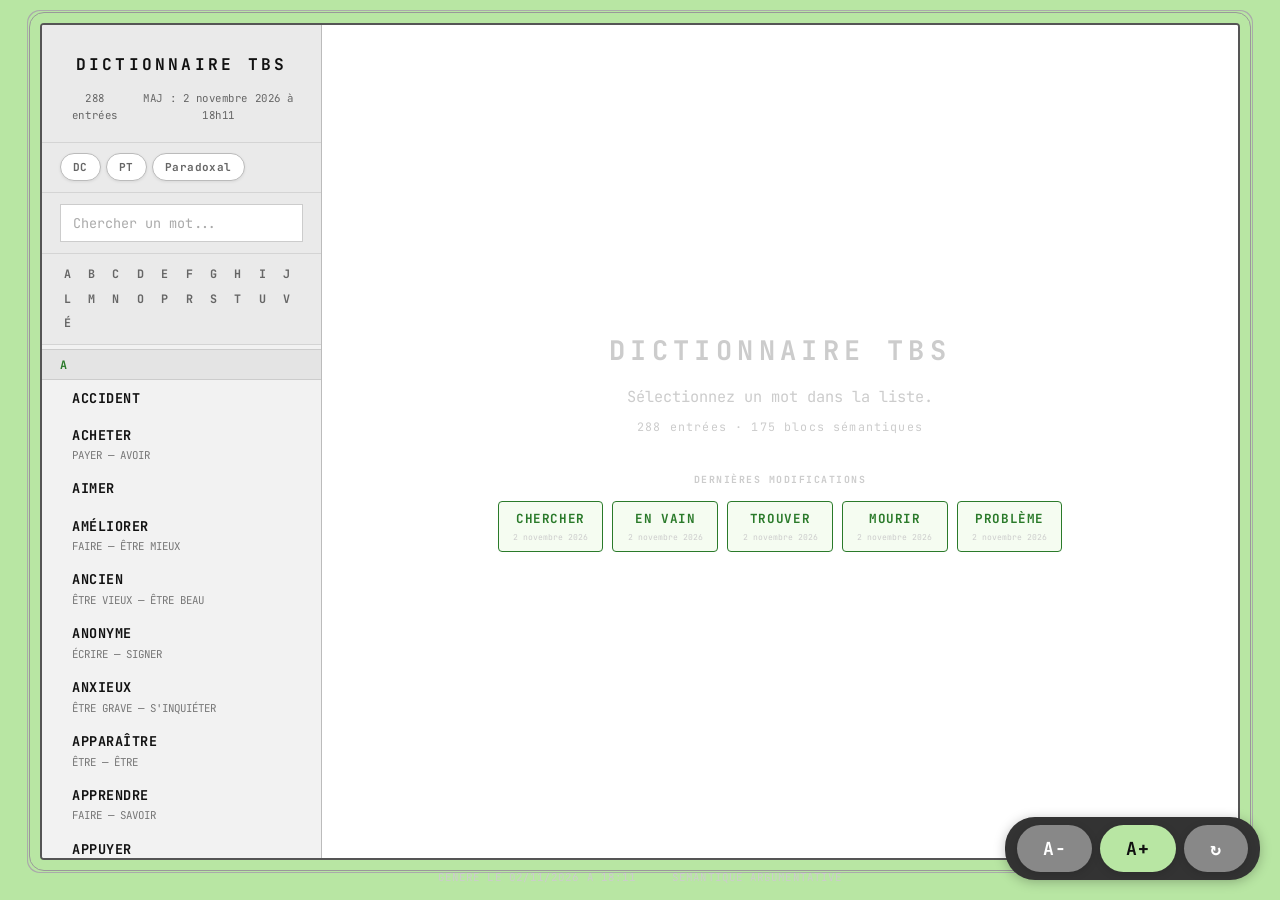
==== commit 6769bda5: "PROBLÈME sans PERF : X FAIRE Y PT NEG X POUVOIR CONTINUER Y (alignement thèse 3.4.3) Co-Authored-By:" ====
--- a/docs/index.html
+++ b/docs/index.html
@@ -20,7 +20,7 @@
                 <h1 style="cursor:pointer;" id="title-home">Dictionnaire TBS</h1>
                 <div class="sb-stats">
                     <span>288 entrées</span>
-                    <span>MAJ : 2 novembre 2026 à 18h09</span>
+                    <span>MAJ : 2 novembre 2026 à 18h11</span>
                 </div>
             </div>
 
@@ -429,7 +429,7 @@
 <span class="recent-word" data-entry="EN VAIN">EN VAIN<span class="recent-date">2 novembre 2026</span></span>
 <span class="recent-word" data-entry="TROUVER">TROUVER<span class="recent-date">2 novembre 2026</span></span>
 <span class="recent-word" data-entry="MOURIR">MOURIR<span class="recent-date">2 novembre 2026</span></span>
-<span class="recent-word" data-entry="AVOIR">AVOIR<span class="recent-date">26 octobre 2026</span></span>
+<span class="recent-word" data-entry="PROBLÈME">PROBLÈME<span class="recent-date">2 novembre 2026</span></span>
 </div>
                     </div>
                 </div>
@@ -446,7 +446,7 @@
                     <button class="btn-net" data-hw="ACCIDENT">◉ Réseau</button>
                 </div>
                 <div class="headword">ACCIDENT</div>
-                <div class="entry-updated">MAJ : 23 avril 2026 à 18h09</div>
+                <div class="entry-updated">MAJ : 23 avril 2026 à 18h11</div>
             <div class="section-title">Fondateur de</div>
 <div class="fondateur-de"><span class="tree-label tree-label--entry" data-entry="MORT NATURELLE">MORT NATURELLE</span> · <span class="tree-label tree-label--entry" data-entry="PÉRIR">PÉRIR</span></div>
 <div class="section-title">Signification externe (quasi-blocs)</div>
@@ -467,7 +467,7 @@
                     <button class="btn-net" data-hw="ACHETER">◉ Réseau</button>
                 </div>
                 <div class="headword">ACHETER</div>
-                <div class="entry-updated">MAJ : 23 avril 2026 à 18h09</div>
+                <div class="entry-updated">MAJ : 23 avril 2026 à 18h11</div>
             <div class="template-syntaxique">Template syntaxique : <span class="formula"><span class="var-xz">X</span> ACHETER <span class="var-yw">Y</span> À <span class="var-xz">Z</span></span></div>
 <div class="section-title">Fondateur de</div>
 <div class="fondateur-de"><span class="tree-label tree-label--entry" data-entry="DÉPENSER">DÉPENSER</span></div>
@@ -500,7 +500,7 @@
                     <button class="btn-net" data-hw="AIMER">◉ Réseau</button>
                 </div>
                 <div class="headword">AIMER</div>
-                <div class="entry-updated">MAJ : 27 avril 2026 à 18h09</div>
+                <div class="entry-updated">MAJ : 27 avril 2026 à 18h11</div>
             <div class="section-title">Fondateur de</div>
 <div class="fondateur-de"><span class="tree-label tree-label--entry" data-entry="BEAU">BEAU</span> · <span class="tree-label tree-label--entry" data-entry="DÉLICIEUX">DÉLICIEUX</span> · <span class="tree-label tree-label--entry" data-entry="JALOUX">JALOUX</span> · <span class="tree-label tree-label--entry" data-entry="MASOCHISTE">MASOCHISTE</span></div>
 <div class="section-title">Signification externe (quasi-blocs)</div>
@@ -542,7 +542,7 @@
                     <button class="btn-net" data-hw="AMÉLIORER">◉ Réseau</button>
                 </div>
                 <div class="headword">AMÉLIORER</div>
-                <div class="entry-updated">MAJ : 23 avril 2026 à 18h09</div>
+                <div class="entry-updated">MAJ : 23 avril 2026 à 18h11</div>
             <div class="template-syntaxique">Template syntaxique : <span class="formula"><span class="var-xz">X</span> AMÉLIORER <span class="var-yw">Y</span></span></div>
 <div class="section-title">Fondateur de</div>
 <div class="fondateur-de"><span class="tree-label tree-label--entry" data-entry="IMPARFAIT">IMPARFAIT</span> · <span class="tree-label tree-label--entry" data-entry="PARFAIT">PARFAIT</span></div>
@@ -594,7 +594,7 @@
                     <button class="btn-net" data-hw="ANCIEN">◉ Réseau</button>
                 </div>
                 <div class="headword">ANCIEN</div>
-                <div class="entry-updated">MAJ : 23 avril 2026 à 18h09</div>
+                <div class="entry-updated">MAJ : 23 avril 2026 à 18h11</div>
             <div class="template-syntaxique">Template syntaxique : <span class="formula"><span class="var-yw">Y</span> ÊTRE ANCIEN</span></div>
 <div class="section-title">Signification interne (aspects)</div>
 <div class="aspect-group">
@@ -630,7 +630,7 @@
                     <button class="btn-net" data-hw="ANONYME">◉ Réseau</button>
                 </div>
                 <div class="headword">ANONYME</div>
-                <div class="entry-updated">MAJ : 6 juin 2026 à 18h09</div>
+                <div class="entry-updated">MAJ : 6 juin 2026 à 18h11</div>
             <div class="section-title">Signification interne (aspects)</div>
 <div class="aspect-group">
 <div class="aspect-num">Aspect 1</div>
@@ -678,7 +678,7 @@
                     <button class="btn-net" data-hw="ANXIEUX">◉ Réseau</button>
                 </div>
                 <div class="headword">ANXIEUX</div>
-                <div class="entry-updated">MAJ : 23 avril 2026 à 18h09</div>
+                <div class="entry-updated">MAJ : 23 avril 2026 à 18h11</div>
             <div class="template-syntaxique">Template syntaxique : <span class="formula"><span class="var-xz">X</span> ÊTRE ANXIEUX</span></div>
 <div class="section-title">Signification interne (aspects)</div>
 <div class="aspect-group">
@@ -704,7 +704,7 @@
                     <button class="btn-net" data-hw="APPARAÎTRE">◉ Réseau</button>
                 </div>
                 <div class="headword">APPARAÎTRE</div>
-                <div class="entry-updated">MAJ : 23 avril 2026 à 18h09</div>
+                <div class="entry-updated">MAJ : 23 avril 2026 à 18h11</div>
             <div class="template-syntaxique">Template syntaxique : <span class="formula"><span class="var-xz">X</span> APPARAÎTRE</span></div>
 <div class="section-title">Signification interne (aspects)</div>
 <div class="aspect-group">
@@ -734,7 +734,7 @@
                     <button class="btn-net" data-hw="APPRENDRE">◉ Réseau</button>
                 </div>
                 <div class="headword">APPRENDRE</div>
-                <div class="entry-updated">MAJ : 23 avril 2026 à 18h09</div>
+                <div class="entry-updated">MAJ : 23 avril 2026 à 18h11</div>
             <div class="template-syntaxique">Template syntaxique : <span class="formula"><span class="var-xz">X</span> APPRENDRE <span class="var-yw">Y</span></span></div>
 <div class="section-title">Fondateur de</div>
 <div class="fondateur-de"><span class="tree-label tree-label--entry" data-entry="OBSERVER">OBSERVER</span> · <span class="tree-label tree-label--entry" data-entry="ÉTONNER">ÉTONNER</span></div>
@@ -772,7 +772,7 @@
                     <button class="btn-net" data-hw="APPUYER">◉ Réseau</button>
                 </div>
                 <div class="headword">APPUYER</div>
-                <div class="entry-updated">MAJ : 23 avril 2026 à 18h09</div>
+                <div class="entry-updated">MAJ : 23 avril 2026 à 18h11</div>
             <div class="section-title">Fondateur de</div>
 <div class="fondateur-de"><span class="tree-label tree-label--entry" data-entry="BOUTON">BOUTON</span></div>
 <div class="section-title">Signification externe (quasi-blocs)</div>
@@ -793,7 +793,7 @@
                     <button class="btn-net" data-hw="ARGENT">◉ Réseau</button>
                 </div>
                 <div class="headword">ARGENT</div>
-                <div class="entry-updated">MAJ : 23 avril 2026 à 18h09</div>
+                <div class="entry-updated">MAJ : 23 avril 2026 à 18h11</div>
             <div class="section-title">Fondateur de</div>
 <div class="fondateur-de"><span class="tree-label tree-label--entry" data-entry="DÉPENSER">DÉPENSER</span> · <span class="tree-label tree-label--entry" data-entry="PAYER">PAYER</span> · <span class="tree-label tree-label--entry" data-entry="ÉCONOMISER">ÉCONOMISER</span></div>
 <div class="section-title">Signification interne (aspects)</div>
@@ -843,7 +843,7 @@
                     <button class="btn-net" data-hw="ARRIVER">◉ Réseau</button>
                 </div>
                 <div class="headword">ARRIVER</div>
-                <div class="entry-updated">MAJ : 23 avril 2026 à 18h09</div>
+                <div class="entry-updated">MAJ : 23 avril 2026 à 18h11</div>
             <div class="section-title">Fondateur de</div>
 <div class="fondateur-de"><span class="tree-label tree-label--entry" data-entry="HORIZON">HORIZON</span> · <span class="tree-label tree-label--entry" data-entry="MENACER">MENACER</span> · <span class="tree-label tree-label--entry" data-entry="ÉVITER">ÉVITER</span></div>
 <div class="section-title">Signification externe (quasi-blocs)</div>
@@ -868,7 +868,7 @@
                     <button class="btn-net" data-hw="ASSIGNER">◉ Réseau</button>
                 </div>
                 <div class="headword">ASSIGNER</div>
-                <div class="entry-updated">MAJ : 4 mai 2026 à 18h09</div>
+                <div class="entry-updated">MAJ : 4 mai 2026 à 18h11</div>
             <div class="template-syntaxique">Template syntaxique : <span class="formula"><span class="var-xz">X</span> ASSIGNER <span class="var-xz">Z</span> DE <span class="var-yw">Y</span></span></div>
 <div class="section-title">Fondateur de</div>
 <div class="fondateur-de"><span class="tree-label tree-label--entry" data-entry="CISGENRE">CISGENRE</span> · <span class="tree-label tree-label--entry" data-entry="TRANSGENRE">TRANSGENRE</span></div>
@@ -900,7 +900,7 @@
                     <button class="btn-net" data-hw="ASTRE">◉ Réseau</button>
                 </div>
                 <div class="headword">ASTRE</div>
-                <div class="entry-updated">MAJ : 7 juin 2026 à 18h09</div>
+                <div class="entry-updated">MAJ : 7 juin 2026 à 18h11</div>
             <div class="section-title">Signification interne (aspects)</div>
 <div class="aspect-group">
 <div class="aspect-num">Aspect 1</div>
@@ -921,7 +921,7 @@
                     <button class="btn-net" data-hw="ASYMPTOMATIQUE">◉ Réseau</button>
                 </div>
                 <div class="headword">ASYMPTOMATIQUE</div>
-                <div class="entry-updated">MAJ : 23 avril 2026 à 18h09</div>
+                <div class="entry-updated">MAJ : 23 avril 2026 à 18h11</div>
             <div class="template-syntaxique">Template syntaxique : <span class="formula"><span class="var-xz">X</span> ÊTRE ASYMPTOMATIQUE</span></div>
 <div class="section-title">Signification interne (aspects)</div>
 <div class="aspect-group">
@@ -952,7 +952,7 @@
                     <button class="btn-net" data-hw="ATTEINDRE">◉ Réseau</button>
                 </div>
                 <div class="headword">ATTEINDRE</div>
-                <div class="entry-updated">MAJ : 23 avril 2026 à 18h09</div>
+                <div class="entry-updated">MAJ : 23 avril 2026 à 18h11</div>
             <div class="section-title">Fondateur de</div>
 <div class="fondateur-de"><span class="tree-label tree-label--entry" data-entry="ASTRE">ASTRE</span> · <span class="tree-label tree-label--entry" data-entry="BAS">BAS</span> · <span class="tree-label tree-label--entry" data-entry="HAUT">HAUT</span> · <span class="tree-label tree-label--entry" data-entry="INTACT">INTACT</span> · <span class="tree-label tree-label--entry" data-entry="PRÉCIS">PRÉCIS</span></div>
 <div class="section-title">Signification externe (quasi-blocs)</div>
@@ -999,7 +999,7 @@
                     <button class="btn-net" data-hw="ATTENDRE">◉ Réseau</button>
                 </div>
                 <div class="headword">ATTENDRE</div>
-                <div class="entry-updated">MAJ : 23 avril 2026 à 18h09</div>
+                <div class="entry-updated">MAJ : 23 avril 2026 à 18h11</div>
             <div class="template-syntaxique">Template syntaxique : <span class="formula"><span class="var-xz">X</span> ATTENDRE <span class="var-yw">Y</span></span></div>
 <div class="section-title">Fondateur de</div>
 <div class="fondateur-de"><span class="tree-label tree-label--entry" data-entry="IMMÉDIAT">IMMÉDIAT</span> · <span class="tree-label tree-label--entry" data-entry="ÉTONNER">ÉTONNER</span></div>
@@ -1047,7 +1047,7 @@
                     <button class="btn-net" data-hw="AVANCER">◉ Réseau</button>
                 </div>
                 <div class="headword">AVANCER</div>
-                <div class="entry-updated">MAJ : 13 juin 2026 à 18h09</div>
+                <div class="entry-updated">MAJ : 13 juin 2026 à 18h11</div>
             <div class="section-title">Fondateur de</div>
 <div class="fondateur-de"><span class="tree-label tree-label--entry" data-entry="BOUCLE">BOUCLE</span> · <span class="tree-label tree-label--entry" data-entry="LENT">LENT</span> · <span class="tree-label tree-label--entry" data-entry="MARCHER">MARCHER</span></div>
 <div class="section-title">Signification interne (aspects)</div>
@@ -1070,7 +1070,7 @@
                     <button class="btn-net" data-hw="AVARE">◉ Réseau</button>
                 </div>
                 <div class="headword">AVARE</div>
-                <div class="entry-updated">MAJ : 23 avril 2026 à 18h09</div>
+                <div class="entry-updated">MAJ : 23 avril 2026 à 18h11</div>
             <div class="template-syntaxique">Template syntaxique : <span class="formula"><span class="var-xz">X</span> ÊTRE AVARE DE <span class="var-yw">Y</span> AVEC <span class="var-xz">Z</span></span></div>
 <div class="section-title">Signification interne (aspects)</div>
 <div class="aspect-group">
@@ -1121,7 +1121,7 @@
                     <button class="btn-net" data-hw="AVOIR">◉ Réseau</button>
                 </div>
                 <div class="headword">AVOIR</div>
-                <div class="entry-updated">MAJ : 26 octobre 2026 à 18h09</div>
+                <div class="entry-updated">MAJ : 26 octobre 2026 à 18h11</div>
             <div class="template-syntaxique">Template syntaxique : <span class="formula"><span class="var-xz">X</span> AVOIR <span class="var-yw">Y</span></span></div>
 <div class="section-title">Fondateur de</div>
 <div class="fondateur-de"><span class="tree-label tree-label--entry" data-entry="ACHETER">ACHETER</span> · <span class="tree-label tree-label--entry" data-entry="ARGENT">ARGENT</span> · <span class="tree-label tree-label--entry" data-entry="BESOIN">BESOIN</span> · <span class="tree-label tree-label--entry" data-entry="CAHIER">CAHIER</span> · <span class="tree-label tree-label--entry" data-entry="CHANCE">CHANCE</span> · <span class="tree-label tree-label--entry" data-entry="CHERCHER">CHERCHER</span> · <span class="tree-label tree-label--entry" data-entry="COÛTER">COÛTER</span> · <span class="tree-label tree-label--entry" data-entry="DENTS">DENTS</span> · <span class="tree-label tree-label--entry" data-entry="DIFFICILE">DIFFICILE</span> · <span class="tree-label tree-label--entry" data-entry="DONNER">DONNER</span> · <span class="tree-label tree-label--entry" data-entry="FACILE">FACILE</span> · <span class="tree-label tree-label--entry" data-entry="GÂTEAU">GÂTEAU</span> · <span class="tree-label tree-label--entry" data-entry="INSTRUMENT">INSTRUMENT</span> · <span class="tree-label tree-label--entry" data-entry="INUTILE">INUTILE</span> · <span class="tree-label tree-label--entry" data-entry="MAIN">MAIN</span> · <span class="tree-label tree-label--entry" data-entry="MOT">MOT</span> · <span class="tree-label tree-label--entry" data-entry="NOURRITURE">NOURRITURE</span> · <span class="tree-label tree-label--entry" data-entry="NÉCESSAIRE">NÉCESSAIRE</span> · <span class="tree-label tree-label--entry" data-entry="OBTENIR">OBTENIR</span> · <span class="tree-label tree-label--entry" data-entry="PARTAGER">PARTAGER</span> · <span class="tree-label tree-label--entry" data-entry="PAUVRE">PAUVRE</span> · <span class="tree-label tree-label--entry" data-entry="POMME">POMME</span> · <span class="tree-label tree-label--entry" data-entry="PRENDRE">PRENDRE</span> · <span class="tree-label tree-label--entry" data-entry="PRIX">PRIX</span> · <span class="tree-label tree-label--entry" data-entry="PROFITER">PROFITER</span> · <span class="tree-label tree-label--entry" data-entry="RICHE">RICHE</span> · <span class="tree-label tree-label--entry" data-entry="SATISFAIRE">SATISFAIRE</span> · <span class="tree-label tree-label--entry" data-entry="SATISFAIT">SATISFAIT</span> · <span class="tree-label tree-label--entry" data-entry="TEMPS">TEMPS</span> · <span class="tree-label tree-label--entry" data-entry="TENTER">TENTER</span> · <span class="tree-label tree-label--entry" data-entry="TRAVAILLER">TRAVAILLER</span> · <span class="tree-label tree-label--entry" data-entry="TROUVER">TROUVER</span> · <span class="tree-label tree-label--entry" data-entry="UTILE">UTILE</span> · <span class="tree-label tree-label--entry" data-entry="UTILISER">UTILISER</span> · <span class="tree-label tree-label--entry" data-entry="ÉCHOUER">ÉCHOUER</span></div>
@@ -1420,7 +1420,7 @@
                     <button class="btn-net" data-hw="AVOIR PEUR">◉ Réseau</button>
                 </div>
                 <div class="headword">AVOIR PEUR</div>
-                <div class="entry-updated">MAJ : 23 avril 2026 à 18h09</div>
+                <div class="entry-updated">MAJ : 23 avril 2026 à 18h11</div>
             <div class="section-title">Fondateur de</div>
 <div class="fondateur-de"><span class="tree-label tree-label--entry" data-entry="COURAGEUX">COURAGEUX</span> · <span class="tree-label tree-label--entry" data-entry="PARANOÏAQUE">PARANOÏAQUE</span></div>
 <div class="section-title">Signification externe (quasi-blocs)</div>
@@ -1450,7 +1450,7 @@
                     <button class="btn-net" data-hw="BANAL">◉ Réseau</button>
                 </div>
                 <div class="headword">BANAL</div>
-                <div class="entry-updated">MAJ : 7 juin 2026 à 18h09</div>
+                <div class="entry-updated">MAJ : 7 juin 2026 à 18h11</div>
             <div class="section-title">Signification interne (aspects)</div>
 <div class="aspect-group">
 <div class="aspect-num">Aspect 1</div>
@@ -1479,7 +1479,7 @@
                     <button class="btn-net" data-hw="BAS">◉ Réseau</button>
                 </div>
                 <div class="headword">BAS</div>
-                <div class="entry-updated">MAJ : 23 avril 2026 à 18h09</div>
+                <div class="entry-updated">MAJ : 23 avril 2026 à 18h11</div>
             <div class="template-syntaxique">Template syntaxique : <span class="formula"><span class="var-yw">Y</span> ÊTRE BAS</span></div>
 <div class="section-title">Signification interne (aspects)</div>
 <div class="aspect-group">
@@ -1509,7 +1509,7 @@
                     <button class="btn-net" data-hw="BEAU">◉ Réseau</button>
                 </div>
                 <div class="headword">BEAU</div>
-                <div class="entry-updated">MAJ : 23 avril 2026 à 18h09</div>
+                <div class="entry-updated">MAJ : 23 avril 2026 à 18h11</div>
             <div class="template-syntaxique">Template syntaxique : <span class="formula"><span class="var-yw">Y</span> ÊTRE BEAU</span></div>
 <div class="section-title">Fondateur de</div>
 <div class="fondateur-de"><span class="tree-label tree-label--entry" data-entry="ANCIEN">ANCIEN</span> · <span class="tree-label tree-label--entry" data-entry="EMBELLIR">EMBELLIR</span></div>
@@ -1547,7 +1547,7 @@
                     <button class="btn-net" data-hw="BEAUCOUP">◉ Réseau</button>
                 </div>
                 <div class="headword">BEAUCOUP</div>
-                <div class="entry-updated">MAJ : 23 avril 2026 à 18h09</div>
+                <div class="entry-updated">MAJ : 23 avril 2026 à 18h11</div>
             <div class="section-title">Fondateur de</div>
 <div class="fondateur-de"><span class="tree-label tree-label--entry" data-entry="BON MARCHÉ">BON MARCHÉ</span> · <span class="tree-label tree-label--entry" data-entry="CHER">CHER</span></div>
 <div class="section-title">Signification externe (quasi-blocs)</div>
@@ -1568,7 +1568,7 @@
                     <button class="btn-net" data-hw="BESOIN">◉ Réseau</button>
                 </div>
                 <div class="headword">BESOIN</div>
-                <div class="entry-updated">MAJ : 30 septembre 2026 à 18h09</div>
+                <div class="entry-updated">MAJ : 30 septembre 2026 à 18h11</div>
             <div class="template-syntaxique">Template syntaxique : <span class="formula"><span class="var-xz">X</span> AVOIR BESOIN DE <span class="var-yw">Y</span></span></div>
 <div class="section-title">Fondateur de</div>
 <div class="fondateur-de"><span class="tree-label tree-label--entry" data-entry="AVARE">AVARE</span> · <span class="tree-label tree-label--entry" data-entry="GÉNÉREUX">GÉNÉREUX</span> · <span class="tree-label tree-label--entry" data-entry="NÉCESSAIRE">NÉCESSAIRE</span> · <span class="tree-label tree-label--entry" data-entry="SACRIFIER">SACRIFIER</span> · <span class="tree-label tree-label--entry" data-entry="SERVIR">SERVIR</span> · <span class="tree-label tree-label--entry" data-entry="ÉCONOME">ÉCONOME</span></div>
@@ -1655,7 +1655,7 @@
                     <button class="btn-net" data-hw="BLASÉ">◉ Réseau</button>
                 </div>
                 <div class="headword">BLASÉ</div>
-                <div class="entry-updated">MAJ : 23 avril 2026 à 18h09</div>
+                <div class="entry-updated">MAJ : 23 avril 2026 à 18h11</div>
             <div class="template-syntaxique">Template syntaxique : <span class="formula"><span class="var-xz">X</span> ÊTRE BLASÉ DE <span class="var-yw">Y</span></span></div>
 <div class="section-title">Signification interne (aspects)</div>
 <div class="aspect-group">
@@ -1704,7 +1704,7 @@
                     <button class="btn-net" data-hw="BON MARCHÉ">◉ Réseau</button>
                 </div>
                 <div class="headword">BON MARCHÉ</div>
-                <div class="entry-updated">MAJ : 23 avril 2026 à 18h09</div>
+                <div class="entry-updated">MAJ : 23 avril 2026 à 18h11</div>
             <div class="template-syntaxique">Template syntaxique : <span class="formula"><span class="var-yw">Y</span> ÊTRE BON MARCHÉ</span></div>
 <div class="section-title">Signification interne (aspects)</div>
 <div class="aspect-group">
@@ -1735,7 +1735,7 @@
                     <button class="btn-net" data-hw="BOUCLE">◉ Réseau</button>
                 </div>
                 <div class="headword">BOUCLE</div>
-                <div class="entry-updated">MAJ : 7 juin 2026 à 18h09</div>
+                <div class="entry-updated">MAJ : 7 juin 2026 à 18h11</div>
             <div class="section-title">Signification interne (aspects)</div>
 <div class="aspect-group">
 <div class="aspect-num">Aspect 1</div>
@@ -1764,7 +1764,7 @@
                     <button class="btn-net" data-hw="BOUTON">◉ Réseau</button>
                 </div>
                 <div class="headword">BOUTON</div>
-                <div class="entry-updated">MAJ : 23 avril 2026 à 18h09</div>
+                <div class="entry-updated">MAJ : 23 avril 2026 à 18h11</div>
             <div class="template-syntaxique">Template syntaxique : <span class="formula"><span class="var-yw">Y</span> ÊTRE UN BOUTON</span></div>
 <div class="section-title">Signification interne (aspects)</div>
 <div class="aspect-group">
@@ -1795,7 +1795,7 @@
                     <button class="btn-net" data-hw="CAHIER">◉ Réseau</button>
                 </div>
                 <div class="headword">CAHIER</div>
-                <div class="entry-updated">MAJ : 26 octobre 2026 à 18h09</div>
+                <div class="entry-updated">MAJ : 26 octobre 2026 à 18h11</div>
             <div class="template-syntaxique">Template syntaxique : <span class="formula">UN CAHIER</span></div>
 <div class="section-title">Signification interne (aspects)</div>
 <div class="aspect-group">
@@ -1825,7 +1825,7 @@
                     <button class="btn-net" data-hw="CAUSER">◉ Réseau</button>
                 </div>
                 <div class="headword">CAUSER</div>
-                <div class="entry-updated">MAJ : 23 avril 2026 à 18h09</div>
+                <div class="entry-updated">MAJ : 23 avril 2026 à 18h11</div>
             <div class="template-syntaxique">Template syntaxique : <span class="formula"><span class="var-xz">X</span> CAUSER <span class="var-yw">Y</span></span></div>
 <div class="section-title">Signification interne (aspects)</div>
 <div class="aspect-group">
@@ -1851,7 +1851,7 @@
                     <button class="btn-net" data-hw="CESSER">◉ Réseau</button>
                 </div>
                 <div class="headword">CESSER</div>
-                <div class="entry-updated">MAJ : 4 mai 2026 à 18h09</div>
+                <div class="entry-updated">MAJ : 4 mai 2026 à 18h11</div>
             <div class="template-syntaxique">Template syntaxique : <span class="formula"><span class="var-xz">X</span> CESSER DE <span class="var-yw">Y</span></span></div>
 <div class="section-title">Signification interne (aspects)</div>
 <div class="aspect-group">
@@ -1878,7 +1878,7 @@
                     <button class="btn-net" data-hw="CHANCE">◉ Réseau</button>
                 </div>
                 <div class="headword">CHANCE</div>
-                <div class="entry-updated">MAJ : 23 avril 2026 à 18h09</div>
+                <div class="entry-updated">MAJ : 23 avril 2026 à 18h11</div>
             <div class="template-syntaxique">Template syntaxique : <span class="formula"><span class="var-xz">X</span> AVOIR LA CHANCE DE <span class="var-yw">Y</span></span></div>
 <div class="section-title">Signification interne (aspects)</div>
 <div class="aspect-group">
@@ -1914,7 +1914,7 @@
                     <button class="btn-net" data-hw="CHANGER">◉ Réseau</button>
                 </div>
                 <div class="headword">CHANGER</div>
-                <div class="entry-updated">MAJ : 23 avril 2026 à 18h09</div>
+                <div class="entry-updated">MAJ : 23 avril 2026 à 18h11</div>
             <div class="section-title">Fondateur de</div>
 <div class="fondateur-de"><span class="tree-label tree-label--entry" data-entry="TEMPS">TEMPS</span></div>
 <div class="section-title">Signification externe (quasi-blocs)</div>
@@ -1935,7 +1935,7 @@
                     <button class="btn-net" data-hw="CHER">◉ Réseau</button>
                 </div>
                 <div class="headword">CHER</div>
-                <div class="entry-updated">MAJ : 23 avril 2026 à 18h09</div>
+                <div class="entry-updated">MAJ : 23 avril 2026 à 18h11</div>
             <div class="template-syntaxique">Template syntaxique : <span class="formula"><span class="var-yw">Y</span> ÊTRE CHER</span></div>
 <div class="section-title">Fondateur de</div>
 <div class="fondateur-de"><span class="tree-label tree-label--entry" data-entry="RICHE">RICHE</span></div>
@@ -1982,7 +1982,7 @@
                     <button class="btn-net" data-hw="CHERCHER">◉ Réseau</button>
                 </div>
                 <div class="headword">CHERCHER</div>
-                <div class="entry-updated">MAJ : 2 novembre 2026 à 18h09</div>
+                <div class="entry-updated">MAJ : 2 novembre 2026 à 18h11</div>
             <div class="template-syntaxique">Template syntaxique : <span class="formula"><span class="var-xz">X</span> CHERCHER <span class="var-yw">Y</span></span></div>
 <div class="section-title">Fondateur de</div>
 <div class="fondateur-de"><span class="tree-label tree-label--entry" data-entry="TROUVER">TROUVER</span></div>
@@ -2069,7 +2069,7 @@
                     <button class="btn-net" data-hw="CIRCONSTANCE">◉ Réseau</button>
                 </div>
                 <div class="headword">CIRCONSTANCE</div>
-                <div class="entry-updated">MAJ : 20 juin 2026 à 18h09</div>
+                <div class="entry-updated">MAJ : 20 juin 2026 à 18h11</div>
             <div class="section-title">Fondateur de</div>
 <div class="fondateur-de"><span class="tree-label tree-label--entry" data-entry="OCCASION">OCCASION</span></div>
 <div class="section-title">Signification interne (aspects)</div>
@@ -2092,7 +2092,7 @@
                     <button class="btn-net" data-hw="CISGENRE">◉ Réseau</button>
                 </div>
                 <div class="headword">CISGENRE</div>
-                <div class="entry-updated">MAJ : 4 mai 2026 à 18h09</div>
+                <div class="entry-updated">MAJ : 4 mai 2026 à 18h11</div>
             <div class="template-syntaxique">Template syntaxique : <span class="formula"><span class="var-xz">X</span> ÊTRE CISGENRE</span></div>
 <div class="section-title">Signification interne (aspects)</div>
 <div class="aspect-group">
@@ -2131,7 +2131,7 @@
                     <button class="btn-net" data-hw="CLASSER">◉ Réseau</button>
                 </div>
                 <div class="headword">CLASSER</div>
-                <div class="entry-updated">MAJ : 4 mai 2026 à 18h09</div>
+                <div class="entry-updated">MAJ : 4 mai 2026 à 18h11</div>
             <div class="template-syntaxique">Template syntaxique : <span class="formula"><span class="var-xz">X</span> CLASSER <span class="var-yw">Y</span></span></div>
 <div class="section-title">Fondateur de</div>
 <div class="fondateur-de"><span class="tree-label tree-label--entry" data-entry="IDENTIFIER">IDENTIFIER</span></div>
@@ -2163,7 +2163,7 @@
                     <button class="btn-net" data-hw="COMMENCER">◉ Réseau</button>
                 </div>
                 <div class="headword">COMMENCER</div>
-                <div class="entry-updated">MAJ : 4 mai 2026 à 18h09</div>
+                <div class="entry-updated">MAJ : 4 mai 2026 à 18h11</div>
             <div class="template-syntaxique">Template syntaxique : <span class="formula"><span class="var-xz">X</span> COMMENCER À <span class="var-yw">Y</span></span></div>
 <div class="section-title">Signification interne (aspects)</div>
 <div class="aspect-group">
@@ -2190,7 +2190,7 @@
                     <button class="btn-net" data-hw="COMPRENDRE">◉ Réseau</button>
                 </div>
                 <div class="headword">COMPRENDRE</div>
-                <div class="entry-updated">MAJ : 23 avril 2026 à 18h09</div>
+                <div class="entry-updated">MAJ : 23 avril 2026 à 18h11</div>
             <div class="template-syntaxique">Template syntaxique : <span class="formula"><span class="var-xz">X</span> COMPRENDRE <span class="var-yw">Y</span></span></div>
 <div class="section-title">Fondateur de</div>
 <div class="fondateur-de"><span class="tree-label tree-label--entry" data-entry="CONVERSATION">CONVERSATION</span> · <span class="tree-label tree-label--entry" data-entry="INTELLIGENT">INTELLIGENT</span> · <span class="tree-label tree-label--entry" data-entry="LANGUE">LANGUE</span> · <span class="tree-label tree-label--entry" data-entry="ÉTRANGE">ÉTRANGE</span></div>
@@ -2242,7 +2242,7 @@
                     <button class="btn-net" data-hw="COMPULSIF">◉ Réseau</button>
                 </div>
                 <div class="headword">COMPULSIF</div>
-                <div class="entry-updated">MAJ : 23 avril 2026 à 18h09</div>
+                <div class="entry-updated">MAJ : 23 avril 2026 à 18h11</div>
             <div class="template-syntaxique">Template syntaxique : <span class="formula"><span class="var-xz">X</span> ÊTRE COMPULSIF</span></div>
 <div class="section-title">Signification interne (aspects)</div>
 <div class="aspect-group">
@@ -2273,7 +2273,7 @@
                     <button class="btn-net" data-hw="CONTINUER">◉ Réseau</button>
                 </div>
                 <div class="headword">CONTINUER</div>
-                <div class="entry-updated">MAJ : 4 mai 2026 à 18h09</div>
+                <div class="entry-updated">MAJ : 4 mai 2026 à 18h11</div>
             <div class="template-syntaxique">Template syntaxique : <span class="formula"><span class="var-xz">X</span> CONTINUER DE <span class="var-yw">Y</span></span></div>
 <div class="section-title">Fondateur de</div>
 <div class="fondateur-de"><span class="tree-label tree-label--entry" data-entry="PROBLÈME">PROBLÈME</span></div>
@@ -2302,7 +2302,7 @@
 <div class="section-title">Signification externe (quasi-blocs)</div>
 <div class="qb-num">Quasi-bloc 1</div>
 <div class="quasibloc">
-<div class="formula">PERF (<span class="var-xz">X</span> FAIRE <span class="var-yw">Y</span>) (<span class="var-xz">X</span> POUVOIR CONTINUER <span class="var-yw">Y</span>)</div>
+<div class="formula"><span class="var-xz">X</span> FAIRE <span class="var-yw">Y</span> (<span class="var-xz">X</span> POUVOIR CONTINUER <span class="var-yw">Y</span>)</div>
 <div class="exemple">
                             <span class="phrase">Il y a un problème.</span>
                             <span class="ea">On avait commencé quelque chose, pourtant on ne peut pas le poursuivre.</span>
@@ -2315,6 +2315,7 @@
                             <span class="phrase">Un bras reste coincé dans la manche.</span>
                             <span class="ea">On a commencé à s'habiller, pourtant on ne peut pas continuer.</span>
                         </div>
+<div class="qb-source">Lexicalisé par : <span class="tree-label tree-label--entry" data-entry="PROBLÈME">PROBLÈME</span></div>
 </div>
 <div class="nb"><span class="nb-label">NB</span> CONTINUER est la doxa du bloc FAIRE — FAIRE : inverse normatif de CESSER (PERF X FAIRE Y PT NEG X FAIRE Y).</div>
 </div>
@@ -2325,7 +2326,7 @@
                     <button class="btn-net" data-hw="CONVAINCRE">◉ Réseau</button>
                 </div>
                 <div class="headword">CONVAINCRE</div>
-                <div class="entry-updated">MAJ : 23 avril 2026 à 18h09</div>
+                <div class="entry-updated">MAJ : 23 avril 2026 à 18h11</div>
             <div class="template-syntaxique">Template syntaxique : <span class="formula"><span class="var-xz">Z</span> CONVAINCRE <span class="var-xz">X</span> DE <span class="var-yw">Y</span></span></div>
 <div class="section-title">Signification interne (aspects)</div>
 <div class="aspect-group">
@@ -2352,7 +2353,7 @@
                     <button class="btn-net" data-hw="CONVERSATION">◉ Réseau</button>
                 </div>
                 <div class="headword">CONVERSATION</div>
-                <div class="entry-updated">MAJ : 5 juin 2026 à 18h09</div>
+                <div class="entry-updated">MAJ : 5 juin 2026 à 18h11</div>
             <div class="template-syntaxique">Template syntaxique : <span class="formula"><span class="var-xz">X</span> AVOIR UNE CONVERSATION AVEC <span class="var-xz">Z</span></span></div>
 <div class="section-title">Signification interne (aspects)</div>
 <div class="aspect-group">
@@ -2387,7 +2388,7 @@
                     <button class="btn-net" data-hw="COOL">◉ Réseau</button>
                 </div>
                 <div class="headword">COOL</div>
-                <div class="entry-updated">MAJ : 23 avril 2026 à 18h09</div>
+                <div class="entry-updated">MAJ : 23 avril 2026 à 18h11</div>
             <div class="template-syntaxique">Template syntaxique : <span class="formula"><span class="var-xz">X</span> ÊTRE COOL</span></div>
 <div class="section-title">Signification interne (aspects)</div>
 <div class="aspect-group">
@@ -2424,7 +2425,7 @@
                     <button class="btn-net" data-hw="CORRESPONDRE">◉ Réseau</button>
                 </div>
                 <div class="headword">CORRESPONDRE</div>
-                <div class="entry-updated">MAJ : 23 avril 2026 à 18h09</div>
+                <div class="entry-updated">MAJ : 23 avril 2026 à 18h11</div>
             <div class="section-title">Fondateur de</div>
 <div class="fondateur-de"><span class="tree-label tree-label--entry" data-entry="MÉGENRER">MÉGENRER</span></div>
 <div class="section-title">Signification externe (quasi-blocs)</div>
@@ -2453,7 +2454,7 @@
                     <button class="btn-net" data-hw="COURAGEUX">◉ Réseau</button>
                 </div>
                 <div class="headword">COURAGEUX</div>
-                <div class="entry-updated">MAJ : 24 avril 2026 à 18h09</div>
+                <div class="entry-updated">MAJ : 24 avril 2026 à 18h11</div>
             <div class="template-syntaxique">Template syntaxique : <span class="formula"><span class="var-xz">X</span> ÊTRE COURAGEUX</span></div>
 <div class="section-title">Signification interne (aspects)</div>
 <div class="aspect-group">
@@ -2483,7 +2484,7 @@
                     <button class="btn-net" data-hw="COURANT">◉ Réseau</button>
                 </div>
                 <div class="headword">COURANT</div>
-                <div class="entry-updated">MAJ : 7 juin 2026 à 18h09</div>
+                <div class="entry-updated">MAJ : 7 juin 2026 à 18h11</div>
             <div class="section-title">Signification interne (aspects)</div>
 <div class="aspect-group">
 <div class="aspect-num">Aspect 1</div>
@@ -2508,7 +2509,7 @@
                     <button class="btn-net" data-hw="COÛTER">◉ Réseau</button>
                 </div>
                 <div class="headword">COÛTER</div>
-                <div class="entry-updated">MAJ : 23 avril 2026 à 18h09</div>
+                <div class="entry-updated">MAJ : 23 avril 2026 à 18h11</div>
             <div class="template-syntaxique">Template syntaxique : <span class="formula"><span class="var-yw">Y</span> COÛTER <span class="var-yw">W</span> à <span class="var-xz">X</span></span></div>
 <div class="section-title">Fondateur de</div>
 <div class="fondateur-de"><span class="tree-label tree-label--entry" data-entry="BON MARCHÉ">BON MARCHÉ</span> · <span class="tree-label tree-label--entry" data-entry="CHER">CHER</span> · <span class="tree-label tree-label--entry" data-entry="GRATUIT">GRATUIT</span> · <span class="tree-label tree-label--entry" data-entry="RADIN">RADIN</span></div>
@@ -2581,7 +2582,7 @@
                     <button class="btn-net" data-hw="CUIRE">◉ Réseau</button>
                 </div>
                 <div class="headword">CUIRE</div>
-                <div class="entry-updated">MAJ : 15 juin 2026 à 18h09</div>
+                <div class="entry-updated">MAJ : 15 juin 2026 à 18h11</div>
             <div class="section-title">Signification interne (aspects)</div>
 <div class="aspect-group">
 <div class="aspect-num">Aspect 1</div>
@@ -2611,7 +2612,7 @@
                     <button class="btn-net" data-hw="DANGER">◉ Réseau</button>
                 </div>
                 <div class="headword">DANGER</div>
-                <div class="entry-updated">MAJ : 21 octobre 2026 à 18h09</div>
+                <div class="entry-updated">MAJ : 21 octobre 2026 à 18h11</div>
             <div class="section-title">Fondateur de</div>
 <div class="fondateur-de"><span class="tree-label tree-label--entry" data-entry="PARANOÏAQUE">PARANOÏAQUE</span> · <span class="tree-label tree-label--entry" data-entry="PRUDENT">PRUDENT</span></div>
 <div class="section-title">Signification interne (aspects)</div>
@@ -2669,7 +2670,7 @@
                     <button class="btn-net" data-hw="DENTS">◉ Réseau</button>
                 </div>
                 <div class="headword">DENTS</div>
-                <div class="entry-updated">MAJ : 23 avril 2026 à 18h09</div>
+                <div class="entry-updated">MAJ : 23 avril 2026 à 18h11</div>
             <div class="template-syntaxique">Template syntaxique : <span class="formula"><span class="var-xz">X</span> AVOIR DES DENTS</span></div>
 <div class="section-title">Signification interne (aspects)</div>
 <div class="aspect-group">
@@ -2699,7 +2700,7 @@
                     <button class="btn-net" data-hw="DEVENIR">◉ Réseau</button>
                 </div>
                 <div class="headword">DEVENIR</div>
-                <div class="entry-updated">MAJ : 11 mai 2026 à 18h09</div>
+                <div class="entry-updated">MAJ : 11 mai 2026 à 18h11</div>
             <div class="template-syntaxique">Template syntaxique : <span class="formula"><span class="var-xz">X</span> DEVENIR <span class="var-yw">Y</span></span></div>
 <div class="section-title">Signification interne (aspects)</div>
 <div class="aspect-group">
@@ -2725,7 +2726,7 @@
                     <button class="btn-net" data-hw="DEVOIR">◉ Réseau</button>
                 </div>
                 <div class="headword">DEVOIR</div>
-                <div class="entry-updated">MAJ : 23 avril 2026 à 18h09</div>
+                <div class="entry-updated">MAJ : 23 avril 2026 à 18h11</div>
             <div class="template-syntaxique">Template syntaxique : <span class="formula"><span class="var-xz">X</span> DEVOIR <span class="var-yw">Y</span> À <span class="var-xz">Z</span></span></div>
 <div class="section-title">Fondateur de</div>
 <div class="fondateur-de"><span class="tree-label tree-label--entry" data-entry="REMBOURSER">REMBOURSER</span></div>
@@ -2754,7 +2755,7 @@
                     <button class="btn-net" data-hw="DIALOGUE">◉ Réseau</button>
                 </div>
                 <div class="headword">DIALOGUE</div>
-                <div class="entry-updated">MAJ : 5 juin 2026 à 18h09</div>
+                <div class="entry-updated">MAJ : 5 juin 2026 à 18h11</div>
             <div class="template-syntaxique">Template syntaxique : <span class="formula"><span class="var-xz">X</span> AVOIR UN DIALOGUE AVEC <span class="var-xz">Z</span></span></div>
 <div class="section-title">Signification interne (aspects)</div>
 <div class="aspect-group">
@@ -2789,7 +2790,7 @@
                     <button class="btn-net" data-hw="DIFFICILE">◉ Réseau</button>
                 </div>
                 <div class="headword">DIFFICILE</div>
-                <div class="entry-updated">MAJ : 23 avril 2026 à 18h09</div>
+                <div class="entry-updated">MAJ : 23 avril 2026 à 18h11</div>
             <div class="template-syntaxique">Template syntaxique : <span class="formula"><span class="var-yw">Y</span> ÊTRE DIFFICILE</span></div>
 <div class="section-title">Fondateur de</div>
 <div class="fondateur-de"><span class="tree-label tree-label--entry" data-entry="INTELLIGENT">INTELLIGENT</span></div>
@@ -2837,7 +2838,7 @@
                     <button class="btn-net" data-hw="DILEMME">◉ Réseau</button>
                 </div>
                 <div class="headword">DILEMME</div>
-                <div class="entry-updated">MAJ : 17 septembre 2026 à 18h09</div>
+                <div class="entry-updated">MAJ : 17 septembre 2026 à 18h11</div>
             <div class="template-syntaxique">Template syntaxique : <span class="formula"><span class="var-yw">Y</span> ÊTRE UN DILEMME</span></div>
 <div class="section-title">Signification interne (aspects)</div>
 <div class="aspect-group">
@@ -2889,7 +2890,7 @@
                     <button class="btn-net" data-hw="DIRE">◉ Réseau</button>
                 </div>
                 <div class="headword">DIRE</div>
-                <div class="entry-updated">MAJ : 23 avril 2026 à 18h09</div>
+                <div class="entry-updated">MAJ : 23 avril 2026 à 18h11</div>
             <div class="section-title">Fondateur de</div>
 <div class="fondateur-de"><span class="tree-label tree-label--entry" data-entry="COMPRENDRE">COMPRENDRE</span> · <span class="tree-label tree-label--entry" data-entry="CONVAINCRE">CONVAINCRE</span> · <span class="tree-label tree-label--entry" data-entry="DÉCLARER">DÉCLARER</span> · <span class="tree-label tree-label--entry" data-entry="GENRER">GENRER</span> · <span class="tree-label tree-label--entry" data-entry="IMPÉRATIF">IMPÉRATIF</span> · <span class="tree-label tree-label--entry" data-entry="LIRE DANS LES PENSÉES">LIRE DANS LES PENSÉES</span> · <span class="tree-label tree-label--entry" data-entry="MENACER">MENACER</span> · <span class="tree-label tree-label--entry" data-entry="MOT">MOT</span> · <span class="tree-label tree-label--entry" data-entry="OBÉIR">OBÉIR</span> · <span class="tree-label tree-label--entry" data-entry="PASSER SOUS SILENCE">PASSER SOUS SILENCE</span> · <span class="tree-label tree-label--entry" data-entry="PERSUADER">PERSUADER</span> · <span class="tree-label tree-label--entry" data-entry="RÉPONDRE">RÉPONDRE</span></div>
 <div class="section-title">Signification externe (quasi-blocs)</div>
@@ -3030,7 +3031,7 @@
                     <button class="btn-net" data-hw="DISPARAÎTRE">◉ Réseau</button>
                 </div>
                 <div class="headword">DISPARAÎTRE</div>
-                <div class="entry-updated">MAJ : 23 avril 2026 à 18h09</div>
+                <div class="entry-updated">MAJ : 23 avril 2026 à 18h11</div>
             <div class="template-syntaxique">Template syntaxique : <span class="formula"><span class="var-xz">X</span> DISPARAÎTRE</span></div>
 <div class="section-title">Signification interne (aspects)</div>
 <div class="aspect-group">
@@ -3057,7 +3058,7 @@
                     <button class="btn-net" data-hw="DISTRAIRE">◉ Réseau</button>
                 </div>
                 <div class="headword">DISTRAIRE</div>
-                <div class="entry-updated">MAJ : 23 avril 2026 à 18h09</div>
+                <div class="entry-updated">MAJ : 23 avril 2026 à 18h11</div>
             <div class="template-syntaxique">Template syntaxique : <span class="formula"><span class="var-xz">X</span> DISTRAIRE <span class="var-xz">Z</span></span></div>
 <div class="section-title">Signification interne (aspects)</div>
 <div class="aspect-group">
@@ -3087,7 +3088,7 @@
                     <button class="btn-net" data-hw="DONNER">◉ Réseau</button>
                 </div>
                 <div class="headword">DONNER</div>
-                <div class="entry-updated">MAJ : 23 avril 2026 à 18h09</div>
+                <div class="entry-updated">MAJ : 23 avril 2026 à 18h11</div>
             <div class="template-syntaxique">Template syntaxique : <span class="formula"><span class="var-xz">X</span> DONNER <span class="var-yw">Y</span> À <span class="var-xz">Z</span></span></div>
 <div class="section-title">Fondateur de</div>
 <div class="fondateur-de"><span class="tree-label tree-label--entry" data-entry="ARGENT">ARGENT</span> · <span class="tree-label tree-label--entry" data-entry="AVARE">AVARE</span> · <span class="tree-label tree-label--entry" data-entry="EMPRUNTER">EMPRUNTER</span> · <span class="tree-label tree-label--entry" data-entry="GÉNÉREUX">GÉNÉREUX</span> · <span class="tree-label tree-label--entry" data-entry="PARTAGER">PARTAGER</span> · <span class="tree-label tree-label--entry" data-entry="PAYER">PAYER</span> · <span class="tree-label tree-label--entry" data-entry="PRÊTER">PRÊTER</span> · <span class="tree-label tree-label--entry" data-entry="RENDRE">RENDRE</span> · <span class="tree-label tree-label--entry" data-entry="SACRIFIER">SACRIFIER</span> · <span class="tree-label tree-label--entry" data-entry="TEMPS">TEMPS</span> · <span class="tree-label tree-label--entry" data-entry="VENDRE">VENDRE</span></div>
@@ -3207,7 +3208,7 @@
                     <button class="btn-net" data-hw="DOULOUREUX">◉ Réseau</button>
                 </div>
                 <div class="headword">DOULOUREUX</div>
-                <div class="entry-updated">MAJ : 23 avril 2026 à 18h09</div>
+                <div class="entry-updated">MAJ : 23 avril 2026 à 18h11</div>
             <div class="section-title">Signification externe (quasi-blocs)</div>
 <div class="qb-num">Quasi-bloc 1</div>
 <div class="quasibloc">
@@ -3229,7 +3230,7 @@
                     <button class="btn-net" data-hw="DOUTER">◉ Réseau</button>
                 </div>
                 <div class="headword">DOUTER</div>
-                <div class="entry-updated">MAJ : 23 avril 2026 à 18h09</div>
+                <div class="entry-updated">MAJ : 23 avril 2026 à 18h11</div>
             <div class="template-syntaxique">Template syntaxique : <span class="formula"><span class="var-xz">X</span> DOUTER DE <span class="var-yw">Y</span></span></div>
 <div class="section-title">Signification interne (aspects)</div>
 <div class="aspect-group">
@@ -3260,7 +3261,7 @@
                     <button class="btn-net" data-hw="DÉBITEUR">◉ Réseau</button>
                 </div>
                 <div class="headword">DÉBITEUR</div>
-                <div class="entry-updated">MAJ : 6 juin 2026 à 18h09</div>
+                <div class="entry-updated">MAJ : 6 juin 2026 à 18h11</div>
             <div class="section-title">Signification interne (aspects)</div>
 <div class="aspect-group">
 <div class="aspect-num">Aspect 1</div>
@@ -3299,7 +3300,7 @@
                     <button class="btn-net" data-hw="DÉCIDER">◉ Réseau</button>
                 </div>
                 <div class="headword">DÉCIDER</div>
-                <div class="entry-updated">MAJ : 17 septembre 2026 à 18h09</div>
+                <div class="entry-updated">MAJ : 17 septembre 2026 à 18h11</div>
             <div class="section-title">Signification externe (quasi-blocs)</div>
 <div class="qb-num">Quasi-bloc 1</div>
 <div class="quasibloc">
@@ -3325,7 +3326,7 @@
                     <button class="btn-net" data-hw="DÉCLARER">◉ Réseau</button>
                 </div>
                 <div class="headword">DÉCLARER</div>
-                <div class="entry-updated">MAJ : 5 mai 2026 à 18h09</div>
+                <div class="entry-updated">MAJ : 5 mai 2026 à 18h11</div>
             <div class="template-syntaxique">Template syntaxique : <span class="formula"><span class="var-xz">X</span> DÉCLARER <span class="var-yw">Y</span></span></div>
 <div class="section-title">Signification interne (aspects)</div>
 <div class="aspect-group">
@@ -3355,7 +3356,7 @@
                     <button class="btn-net" data-hw="DÉLICIEUX">◉ Réseau</button>
                 </div>
                 <div class="headword">DÉLICIEUX</div>
-                <div class="entry-updated">MAJ : 23 avril 2026 à 18h09</div>
+                <div class="entry-updated">MAJ : 23 avril 2026 à 18h11</div>
             <div class="template-syntaxique">Template syntaxique : <span class="formula"><span class="var-yw">Y</span> ÊTRE DÉLICIEUX</span></div>
 <div class="section-title">Signification interne (aspects)</div>
 <div class="aspect-group">
@@ -3382,7 +3383,7 @@
                     <button class="btn-net" data-hw="DÉPENSER">◉ Réseau</button>
                 </div>
                 <div class="headword">DÉPENSER</div>
-                <div class="entry-updated">MAJ : 23 avril 2026 à 18h09</div>
+                <div class="entry-updated">MAJ : 23 avril 2026 à 18h11</div>
             <div class="template-syntaxique">Template syntaxique : <span class="formula"><span class="var-xz">X</span> DÉPENSER</span></div>
 <div class="section-title">Fondateur de</div>
 <div class="fondateur-de"><span class="tree-label tree-label--entry" data-entry="RADIN">RADIN</span> · <span class="tree-label tree-label--entry" data-entry="ÉCONOME">ÉCONOME</span> · <span class="tree-label tree-label--entry" data-entry="ÉCONOMISER">ÉCONOMISER</span></div>
@@ -3450,7 +3451,7 @@
                     <button class="btn-net" data-hw="DÉRANGER">◉ Réseau</button>
                 </div>
                 <div class="headword">DÉRANGER</div>
-                <div class="entry-updated">MAJ : 23 avril 2026 à 18h09</div>
+                <div class="entry-updated">MAJ : 23 avril 2026 à 18h11</div>
             <div class="section-title">Fondateur de</div>
 <div class="fondateur-de"><span class="tree-label tree-label--entry" data-entry="ÉNERVER">ÉNERVER</span></div>
 <div class="section-title">Signification externe (quasi-blocs)</div>
@@ -3471,7 +3472,7 @@
                     <button class="btn-net" data-hw="DÉTAIL">◉ Réseau</button>
                 </div>
                 <div class="headword">DÉTAIL</div>
-                <div class="entry-updated">MAJ : 23 avril 2026 à 18h09</div>
+                <div class="entry-updated">MAJ : 23 avril 2026 à 18h11</div>
             <div class="section-title">Fondateur de</div>
 <div class="fondateur-de"><span class="tree-label tree-label--entry" data-entry="MÉTICULEUX">MÉTICULEUX</span></div>
 <div class="section-title">Signification externe (quasi-blocs)</div>
@@ -3530,7 +3531,7 @@
                     <button class="btn-net" data-hw="EFFET">◉ Réseau</button>
                 </div>
                 <div class="headword">EFFET</div>
-                <div class="entry-updated">MAJ : 23 avril 2026 à 18h09</div>
+                <div class="entry-updated">MAJ : 23 avril 2026 à 18h11</div>
             <div class="template-syntaxique">Template syntaxique : <span class="formula"><span class="var-yw">Y</span> AVOIR UN EFFET</span></div>
 <div class="section-title">Signification interne (aspects)</div>
 <div class="aspect-group">
@@ -3567,7 +3568,7 @@
                     <button class="btn-net" data-hw="EMBELLIR">◉ Réseau</button>
                 </div>
                 <div class="headword">EMBELLIR</div>
-                <div class="entry-updated">MAJ : 23 avril 2026 à 18h09</div>
+                <div class="entry-updated">MAJ : 23 avril 2026 à 18h11</div>
             <div class="template-syntaxique">Template syntaxique : <span class="formula"><span class="var-xz">X</span> EMBELLIR <span class="var-yw">Y</span></span></div>
 <div class="section-title">Signification interne (aspects)</div>
 <div class="aspect-group">
@@ -3593,7 +3594,7 @@
                     <button class="btn-net" data-hw="EMPRUNTER">◉ Réseau</button>
                 </div>
                 <div class="headword">EMPRUNTER</div>
-                <div class="entry-updated">MAJ : 23 avril 2026 à 18h09</div>
+                <div class="entry-updated">MAJ : 23 avril 2026 à 18h11</div>
             <div class="template-syntaxique">Template syntaxique : <span class="formula"><span class="var-xz">Z</span> EMPRUNTER <span class="var-yw">Y</span> À <span class="var-xz">X</span></span></div>
 <div class="section-title">Signification interne (aspects)</div>
 <div class="aspect-group">
@@ -3624,7 +3625,7 @@
                     <button class="btn-net" data-hw="EN BONNE SANTÉ">◉ Réseau</button>
                 </div>
                 <div class="headword">EN BONNE SANTÉ</div>
-                <div class="entry-updated">MAJ : 23 avril 2026 à 18h09</div>
+                <div class="entry-updated">MAJ : 23 avril 2026 à 18h11</div>
             <div class="template-syntaxique">Template syntaxique : <span class="formula"><span class="var-xz">X</span> ÊTRE EN BONNE SANTÉ</span></div>
 <div class="section-title">Signification interne (aspects)</div>
 <div class="aspect-group">
@@ -3660,7 +3661,7 @@
                     <button class="btn-net" data-hw="EN VAIN">◉ Réseau</button>
                 </div>
                 <div class="headword">EN VAIN</div>
-                <div class="entry-updated">MAJ : 2 novembre 2026 à 18h09</div>
+                <div class="entry-updated">MAJ : 2 novembre 2026 à 18h11</div>
             <div class="template-syntaxique">Template syntaxique : <span class="formula"><span class="var-xz">X</span> FAIRE <span class="var-yw">Y</span> EN VAIN</span></div>
 <div class="section-title">Signification interne (aspects)</div>
 <div class="aspect-group">
@@ -3694,7 +3695,7 @@
                     <button class="btn-net" data-hw="ERREUR">◉ Réseau</button>
                 </div>
                 <div class="headword">ERREUR</div>
-                <div class="entry-updated">MAJ : 15 juin 2026 à 18h09</div>
+                <div class="entry-updated">MAJ : 15 juin 2026 à 18h11</div>
             <div class="section-title">Signification interne (aspects)</div>
 <div class="aspect-group">
 <div class="aspect-num">Aspect 1</div>
@@ -3719,7 +3720,7 @@
                     <button class="btn-net" data-hw="ESPÉRER">◉ Réseau</button>
                 </div>
                 <div class="headword">ESPÉRER</div>
-                <div class="entry-updated">MAJ : 23 avril 2026 à 18h09</div>
+                <div class="entry-updated">MAJ : 23 avril 2026 à 18h11</div>
             <div class="section-title">Fondateur de</div>
 <div class="fondateur-de"><span class="tree-label tree-label--entry" data-entry="OPTIMISTE">OPTIMISTE</span></div>
 <div class="section-title">Signification externe (quasi-blocs)</div>
@@ -3740,7 +3741,7 @@
                     <button class="btn-net" data-hw="ESSAYER">◉ Réseau</button>
                 </div>
                 <div class="headword">ESSAYER</div>
-                <div class="entry-updated">MAJ : 23 avril 2026 à 18h09</div>
+                <div class="entry-updated">MAJ : 23 avril 2026 à 18h11</div>
             <div class="section-title">Fondateur de</div>
 <div class="fondateur-de"><span class="tree-label tree-label--entry" data-entry="TENTER">TENTER</span></div>
 <div class="section-title">Signification externe (quasi-blocs)</div>
@@ -3761,7 +3762,7 @@
                     <button class="btn-net" data-hw="EXAMINER">◉ Réseau</button>
                 </div>
                 <div class="headword">EXAMINER</div>
-                <div class="entry-updated">MAJ : 3 mai 2026 à 18h09</div>
+                <div class="entry-updated">MAJ : 3 mai 2026 à 18h11</div>
             <div class="template-syntaxique">Template syntaxique : <span class="formula"><span class="var-xz">X</span> EXAMINER <span class="var-yw">Y</span></span></div>
 <div class="section-title">Signification interne (aspects)</div>
 <div class="aspect-group">
@@ -3791,7 +3792,7 @@
                     <button class="btn-net" data-hw="EXERCICE">◉ Réseau</button>
                 </div>
                 <div class="headword">EXERCICE</div>
-                <div class="entry-updated">MAJ : 17 septembre 2026 à 18h09</div>
+                <div class="entry-updated">MAJ : 17 septembre 2026 à 18h11</div>
             <div class="template-syntaxique">Template syntaxique : <span class="formula"><span class="var-yw">Y</span> ÊTRE UN EXERCICE</span></div>
 <div class="section-title">Signification interne (aspects)</div>
 <div class="aspect-group">
@@ -3839,7 +3840,7 @@
                     <button class="btn-net" data-hw="EXQUIS">◉ Réseau</button>
                 </div>
                 <div class="headword">EXQUIS</div>
-                <div class="entry-updated">MAJ : 7 juin 2026 à 18h09</div>
+                <div class="entry-updated">MAJ : 7 juin 2026 à 18h11</div>
             <div class="section-title">Signification interne (aspects)</div>
 <div class="aspect-group">
 <div class="aspect-num">Aspect 1</div>
@@ -3880,7 +3881,7 @@
                     <button class="btn-net" data-hw="ÉCHOUER">◉ Réseau</button>
                 </div>
                 <div class="headword">ÉCHOUER</div>
-                <div class="entry-updated">MAJ : 23 avril 2026 à 18h09</div>
+                <div class="entry-updated">MAJ : 23 avril 2026 à 18h11</div>
             <div class="template-syntaxique">Template syntaxique : <span class="formula"><span class="var-xz">X</span> ÉCHOUER À <span class="var-xz">Z</span></span></div>
 <div class="section-title">Signification interne (aspects)</div>
 <div class="aspect-group">
@@ -3906,7 +3907,7 @@
                     <button class="btn-net" data-hw="ÉCONOME">◉ Réseau</button>
                 </div>
                 <div class="headword">ÉCONOME</div>
-                <div class="entry-updated">MAJ : 23 avril 2026 à 18h09</div>
+                <div class="entry-updated">MAJ : 23 avril 2026 à 18h11</div>
             <div class="template-syntaxique">Template syntaxique : <span class="formula"><span class="var-xz">X</span> ÊTRE ÉCONOME</span></div>
 <div class="section-title">Signification interne (aspects)</div>
 <div class="aspect-group">
@@ -3943,7 +3944,7 @@
                     <button class="btn-net" data-hw="ÉCONOMISER">◉ Réseau</button>
                 </div>
                 <div class="headword">ÉCONOMISER</div>
-                <div class="entry-updated">MAJ : 23 avril 2026 à 18h09</div>
+                <div class="entry-updated">MAJ : 23 avril 2026 à 18h11</div>
             <div class="template-syntaxique">Template syntaxique : <span class="formula"><span class="var-xz">X</span> ÉCONOMISER</span></div>
 <div class="section-title">Signification interne (aspects)</div>
 <div class="aspect-group">
@@ -3973,7 +3974,7 @@
                     <button class="btn-net" data-hw="ÉNERVER">◉ Réseau</button>
                 </div>
                 <div class="headword">ÉNERVER</div>
-                <div class="entry-updated">MAJ : 23 avril 2026 à 18h09</div>
+                <div class="entry-updated">MAJ : 23 avril 2026 à 18h11</div>
             <div class="template-syntaxique">Template syntaxique : <span class="formula"><span class="var-yw">Y</span> ÉNERVER <span class="var-xz">X</span></span></div>
 <div class="section-title">Signification interne (aspects)</div>
 <div class="aspect-group">
@@ -3999,7 +4000,7 @@
                     <button class="btn-net" data-hw="ÉTONNER">◉ Réseau</button>
                 </div>
                 <div class="headword">ÉTONNER</div>
-                <div class="entry-updated">MAJ : 23 avril 2026 à 18h09</div>
+                <div class="entry-updated">MAJ : 23 avril 2026 à 18h11</div>
             <div class="template-syntaxique">Template syntaxique : <span class="formula"><span class="var-yw">Y</span> ÉTONNER <span class="var-xz">X</span></span></div>
 <div class="section-title">Signification interne (aspects)</div>
 <div class="aspect-group">
@@ -4029,7 +4030,7 @@
                     <button class="btn-net" data-hw="ÉTRANGE">◉ Réseau</button>
                 </div>
                 <div class="headword">ÉTRANGE</div>
-                <div class="entry-updated">MAJ : 20 octobre 2026 à 18h09</div>
+                <div class="entry-updated">MAJ : 20 octobre 2026 à 18h11</div>
             <div class="template-syntaxique">Template syntaxique : <span class="formula"><span class="var-yw">Y</span> ÊTRE ÉTRANGE</span></div>
 <div class="section-title">Signification interne (aspects)</div>
 <div class="aspect-group">
@@ -4064,7 +4065,7 @@
                     <button class="btn-net" data-hw="ÉVITER">◉ Réseau</button>
                 </div>
                 <div class="headword">ÉVITER</div>
-                <div class="entry-updated">MAJ : 23 octobre 2026 à 18h09</div>
+                <div class="entry-updated">MAJ : 23 octobre 2026 à 18h11</div>
             <div class="template-syntaxique">Template syntaxique : <span class="formula"><span class="var-xz">X</span> ÉVITER <span class="var-yw">Y</span></span></div>
 <div class="section-title">Signification interne (aspects)</div>
 <div class="aspect-group">
@@ -4121,7 +4122,7 @@
                     <button class="btn-net" data-hw="ÊTRE">◉ Réseau</button>
                 </div>
                 <div class="headword">ÊTRE</div>
-                <div class="entry-updated">MAJ : 23 avril 2026 à 18h09</div>
+                <div class="entry-updated">MAJ : 23 avril 2026 à 18h11</div>
             <div class="section-title">Fondateur de</div>
 <div class="fondateur-de"><span class="tree-label tree-label--entry" data-entry="APPARAÎTRE">APPARAÎTRE</span> · <span class="tree-label tree-label--entry" data-entry="DEVENIR">DEVENIR</span> · <span class="tree-label tree-label--entry" data-entry="DISPARAÎTRE">DISPARAÎTRE</span> · <span class="tree-label tree-label--entry" data-entry="IDENTIFIER">IDENTIFIER</span> · <span class="tree-label tree-label--entry" data-entry="SEMBLER">SEMBLER</span> · <span class="tree-label tree-label--entry" data-entry="VIVRE">VIVRE</span></div>
 <div class="section-title">Signification externe (quasi-blocs)</div>
@@ -4158,7 +4159,7 @@
                     <button class="btn-net" data-hw="FACILE">◉ Réseau</button>
                 </div>
                 <div class="headword">FACILE</div>
-                <div class="entry-updated">MAJ : 23 avril 2026 à 18h09</div>
+                <div class="entry-updated">MAJ : 23 avril 2026 à 18h11</div>
             <div class="template-syntaxique">Template syntaxique : <span class="formula"><span class="var-yw">Y</span> ÊTRE FACILE</span></div>
 <div class="section-title">Signification interne (aspects)</div>
 <div class="aspect-group">
@@ -4194,7 +4195,7 @@
                     <button class="btn-net" data-hw="FAIRE">◉ Réseau</button>
                 </div>
                 <div class="headword">FAIRE</div>
-                <div class="entry-updated">MAJ : 23 avril 2026 à 18h09</div>
+                <div class="entry-updated">MAJ : 23 avril 2026 à 18h11</div>
             <div class="section-title">Fondateur de</div>
 <div class="fondateur-de"><span class="tree-label tree-label--entry" data-entry="AMÉLIORER">AMÉLIORER</span> · <span class="tree-label tree-label--entry" data-entry="APPRENDRE">APPRENDRE</span> · <span class="tree-label tree-label--entry" data-entry="AVANCER">AVANCER</span> · <span class="tree-label tree-label--entry" data-entry="CAUSER">CAUSER</span> · <span class="tree-label tree-label--entry" data-entry="CESSER">CESSER</span> · <span class="tree-label tree-label--entry" data-entry="CHANCE">CHANCE</span> · <span class="tree-label tree-label--entry" data-entry="COMMENCER">COMMENCER</span> · <span class="tree-label tree-label--entry" data-entry="COMPULSIF">COMPULSIF</span> · <span class="tree-label tree-label--entry" data-entry="CONTINUER">CONTINUER</span> · <span class="tree-label tree-label--entry" data-entry="COURAGEUX">COURAGEUX</span> · <span class="tree-label tree-label--entry" data-entry="DIFFICILE">DIFFICILE</span> · <span class="tree-label tree-label--entry" data-entry="EFFET">EFFET</span> · <span class="tree-label tree-label--entry" data-entry="EMBELLIR">EMBELLIR</span> · <span class="tree-label tree-label--entry" data-entry="EN VAIN">EN VAIN</span> · <span class="tree-label tree-label--entry" data-entry="ERREUR">ERREUR</span> · <span class="tree-label tree-label--entry" data-entry="EXERCICE">EXERCICE</span> · <span class="tree-label tree-label--entry" data-entry="FACILE">FACILE</span> · <span class="tree-label tree-label--entry" data-entry="FIABLE">FIABLE</span> · <span class="tree-label tree-label--entry" data-entry="HABITUEL">HABITUEL</span> · <span class="tree-label tree-label--entry" data-entry="IMMUABLE">IMMUABLE</span> · <span class="tree-label tree-label--entry" data-entry="IMPÉRATIF">IMPÉRATIF</span> · <span class="tree-label tree-label--entry" data-entry="INHABITUEL">INHABITUEL</span> · <span class="tree-label tree-label--entry" data-entry="INSTRUMENT">INSTRUMENT</span> · <span class="tree-label tree-label--entry" data-entry="IRRESPONSABLE">IRRESPONSABLE</span> · <span class="tree-label tree-label--entry" data-entry="LIBRE">LIBRE</span> · <span class="tree-label tree-label--entry" data-entry="MAIN">MAIN</span> · <span class="tree-label tree-label--entry" data-entry="MARCHER">MARCHER</span> · <span class="tree-label tree-label--entry" data-entry="OBTENIR">OBTENIR</span> · <span class="tree-label tree-label--entry" data-entry="OBÉIR">OBÉIR</span> · <span class="tree-label tree-label--entry" data-entry="OCCASION">OCCASION</span> · <span class="tree-label tree-label--entry" data-entry="PERSUADER">PERSUADER</span> · <span class="tree-label tree-label--entry" data-entry="PRENDRE">PRENDRE</span> · <span class="tree-label tree-label--entry" data-entry="PROBLÈME">PROBLÈME</span> · <span class="tree-label tree-label--entry" data-entry="PRUDENT">PRUDENT</span> · <span class="tree-label tree-label--entry" data-entry="RESPONSABLE">RESPONSABLE</span> · <span class="tree-label tree-label--entry" data-entry="RISQUE">RISQUE</span> · <span class="tree-label tree-label--entry" data-entry="SE SUICIDER">SE SUICIDER</span> · <span class="tree-label tree-label--entry" data-entry="TEMPS">TEMPS</span> · <span class="tree-label tree-label--entry" data-entry="TEST">TEST</span> · <span class="tree-label tree-label--entry" data-entry="TRAVAILLER">TRAVAILLER</span> · <span class="tree-label tree-label--entry" data-entry="UNIR">UNIR</span> · <span class="tree-label tree-label--entry" data-entry="UTILISER">UTILISER</span> · <span class="tree-label tree-label--entry" data-entry="VOLONTAIRE">VOLONTAIRE</span> · <span class="tree-label tree-label--entry" data-entry="ÉCHOUER">ÉCHOUER</span> · <span class="tree-label tree-label--entry" data-entry="ÉVITER">ÉVITER</span></div>
 <div class="section-title">Signification externe (quasi-blocs)</div>
@@ -4495,7 +4496,7 @@
 </div>
 <div class="qb-num">Quasi-bloc 29</div>
 <div class="quasibloc">
-<div class="formula">PERF (<span class="var-xz">X</span> FAIRE <span class="var-yw">Y</span>) (<span class="var-xz">X</span> POUVOIR CONTINUER <span class="var-yw">Y</span>)</div>
+<div class="formula"><span class="var-xz">X</span> FAIRE <span class="var-yw">Y</span> (<span class="var-xz">X</span> POUVOIR CONTINUER <span class="var-yw">Y</span>)</div>
 <div class="exemple">
                             <span class="phrase">Il y a un problème.</span>
                             <span class="ea">On avait commencé quelque chose, pourtant on ne peut pas le poursuivre.</span>
@@ -4508,6 +4509,7 @@
                             <span class="phrase">Un bras reste coincé dans la manche.</span>
                             <span class="ea">On a commencé à s'habiller, pourtant on ne peut pas continuer.</span>
                         </div>
+<div class="qb-source">Lexicalisé par : <span class="tree-label tree-label--entry" data-entry="PROBLÈME">PROBLÈME</span></div>
 </div>
 <div class="qb-num">Quasi-bloc 30</div>
 <div class="quasibloc">
@@ -4596,7 +4598,7 @@
                     <button class="btn-net" data-hw="FAIRE ATTENTION">◉ Réseau</button>
                 </div>
                 <div class="headword">FAIRE ATTENTION</div>
-                <div class="entry-updated">MAJ : 23 avril 2026 à 18h09</div>
+                <div class="entry-updated">MAJ : 23 avril 2026 à 18h11</div>
             <div class="section-title">Fondateur de</div>
 <div class="fondateur-de"><span class="tree-label tree-label--entry" data-entry="MÉTICULEUX">MÉTICULEUX</span> · <span class="tree-label tree-label--entry" data-entry="NÉGLIGER">NÉGLIGER</span></div>
 <div class="section-title">Signification externe (quasi-blocs)</div>
@@ -4630,7 +4632,7 @@
                     <button class="btn-net" data-hw="FAIRE PENSER">◉ Réseau</button>
                 </div>
                 <div class="headword">FAIRE PENSER</div>
-                <div class="entry-updated">MAJ : 23 avril 2026 à 18h09</div>
+                <div class="entry-updated">MAJ : 23 avril 2026 à 18h11</div>
             <div class="section-title">Signification externe (quasi-blocs)</div>
 <div class="qb-num">Quasi-bloc 1</div>
 <div class="quasibloc">
@@ -4649,7 +4651,7 @@
                     <button class="btn-net" data-hw="FAIRE PEUR">◉ Réseau</button>
                 </div>
                 <div class="headword">FAIRE PEUR</div>
-                <div class="entry-updated">MAJ : 23 avril 2026 à 18h09</div>
+                <div class="entry-updated">MAJ : 23 avril 2026 à 18h11</div>
             <div class="section-title">Signification externe (quasi-blocs)</div>
 <div class="qb-num">Quasi-bloc 1</div>
 <div class="quasibloc">
@@ -4671,7 +4673,7 @@
                     <button class="btn-net" data-hw="FAIRE UN EFFORT">◉ Réseau</button>
                 </div>
                 <div class="headword">FAIRE UN EFFORT</div>
-                <div class="entry-updated">MAJ : 23 avril 2026 à 18h09</div>
+                <div class="entry-updated">MAJ : 23 avril 2026 à 18h11</div>
             <div class="section-title">Fondateur de</div>
 <div class="fondateur-de"><span class="tree-label tree-label--entry" data-entry="BAS">BAS</span> · <span class="tree-label tree-label--entry" data-entry="HAUT">HAUT</span></div>
 <div class="section-title">Signification externe (quasi-blocs)</div>
@@ -4704,7 +4706,7 @@
                     <button class="btn-net" data-hw="FAIRE À">◉ Réseau</button>
                 </div>
                 <div class="headword">FAIRE À</div>
-                <div class="entry-updated">MAJ : 23 avril 2026 à 18h09</div>
+                <div class="entry-updated">MAJ : 23 avril 2026 à 18h11</div>
             <div class="template-syntaxique">Template syntaxique : <span class="formula"><span class="var-xz">X</span> FAIRE <span class="var-yw">Y</span> À <span class="var-xz">Z</span></span></div>
 <div class="section-title">Fondateur de</div>
 <div class="fondateur-de"><span class="tree-label tree-label--entry" data-entry="TUER">TUER</span></div>
@@ -4726,7 +4728,7 @@
                     <button class="btn-net" data-hw="FAUTE">◉ Réseau</button>
                 </div>
                 <div class="headword">FAUTE</div>
-                <div class="entry-updated">MAJ : 23 avril 2026 à 18h09</div>
+                <div class="entry-updated">MAJ : 23 avril 2026 à 18h11</div>
             <div class="section-title">Fondateur de</div>
 <div class="fondateur-de"><span class="tree-label tree-label--entry" data-entry="RESPONSABLE">RESPONSABLE</span></div>
 <div class="section-title">Signification externe (quasi-blocs)</div>
@@ -4755,7 +4757,7 @@
                     <button class="btn-net" data-hw="FIABLE">◉ Réseau</button>
                 </div>
                 <div class="headword">FIABLE</div>
-                <div class="entry-updated">MAJ : 17 septembre 2026 à 18h09</div>
+                <div class="entry-updated">MAJ : 17 septembre 2026 à 18h11</div>
             <div class="template-syntaxique">Template syntaxique : <span class="formula"><span class="var-xz">Z</span> ÊTRE FIABLE</span></div>
 <div class="section-title">Signification interne (aspects)</div>
 <div class="aspect-group">
@@ -4811,7 +4813,7 @@
                     <button class="btn-net" data-hw="FONCTIONNER">◉ Réseau</button>
                 </div>
                 <div class="headword">FONCTIONNER</div>
-                <div class="entry-updated">MAJ : 23 avril 2026 à 18h09</div>
+                <div class="entry-updated">MAJ : 23 avril 2026 à 18h11</div>
             <div class="section-title">Fondateur de</div>
 <div class="fondateur-de"><span class="tree-label tree-label--entry" data-entry="BOUTON">BOUTON</span></div>
 <div class="section-title">Signification externe (quasi-blocs)</div>
@@ -4837,7 +4839,7 @@
                     <button class="btn-net" data-hw="GENRER">◉ Réseau</button>
                 </div>
                 <div class="headword">GENRER</div>
-                <div class="entry-updated">MAJ : 23 avril 2026 à 18h09</div>
+                <div class="entry-updated">MAJ : 23 avril 2026 à 18h11</div>
             <div class="template-syntaxique">Template syntaxique : <span class="formula"><span class="var-xz">X</span> GENRER <span class="var-xz">Z</span></span></div>
 <div class="section-title">Fondateur de</div>
 <div class="fondateur-de"><span class="tree-label tree-label--entry" data-entry="ASSIGNER">ASSIGNER</span> · <span class="tree-label tree-label--entry" data-entry="MÉGENRER">MÉGENRER</span></div>
@@ -4899,7 +4901,7 @@
                     <button class="btn-net" data-hw="GOÛTER">◉ Réseau</button>
                 </div>
                 <div class="headword">GOÛTER</div>
-                <div class="entry-updated">MAJ : 23 avril 2026 à 18h09</div>
+                <div class="entry-updated">MAJ : 23 avril 2026 à 18h11</div>
             <div class="section-title">Fondateur de</div>
 <div class="fondateur-de"><span class="tree-label tree-label--entry" data-entry="DÉLICIEUX">DÉLICIEUX</span></div>
 <div class="section-title">Signification externe (quasi-blocs)</div>
@@ -4920,7 +4922,7 @@
                     <button class="btn-net" data-hw="GRATUIT">◉ Réseau</button>
                 </div>
                 <div class="headword">GRATUIT</div>
-                <div class="entry-updated">MAJ : 23 avril 2026 à 18h09</div>
+                <div class="entry-updated">MAJ : 23 avril 2026 à 18h11</div>
             <div class="template-syntaxique">Template syntaxique : <span class="formula"><span class="var-yw">Y</span> ÊTRE GRATUIT</span></div>
 <div class="section-title">Signification interne (aspects)</div>
 <div class="aspect-group">
@@ -4955,7 +4957,7 @@
                     <button class="btn-net" data-hw="GRAVE">◉ Réseau</button>
                 </div>
                 <div class="headword">GRAVE</div>
-                <div class="entry-updated">MAJ : 23 avril 2026 à 18h09</div>
+                <div class="entry-updated">MAJ : 23 avril 2026 à 18h11</div>
             <div class="section-title">Fondateur de</div>
 <div class="fondateur-de"><span class="tree-label tree-label--entry" data-entry="ANXIEUX">ANXIEUX</span> · <span class="tree-label tree-label--entry" data-entry="COOL">COOL</span> · <span class="tree-label tree-label--entry" data-entry="INCONSCIENT">INCONSCIENT</span> · <span class="tree-label tree-label--entry" data-entry="SOUCIEUX">SOUCIEUX</span></div>
 <div class="section-title">Signification externe (quasi-blocs)</div>
@@ -4989,7 +4991,7 @@
                     <button class="btn-net" data-hw="GUERRE">◉ Réseau</button>
                 </div>
                 <div class="headword">GUERRE</div>
-                <div class="entry-updated">MAJ : 16 septembre 2026 à 18h09</div>
+                <div class="entry-updated">MAJ : 16 septembre 2026 à 18h11</div>
             <div class="section-title">Signification interne (aspects)</div>
 <div class="aspect-group">
 <div class="aspect-num">Aspect 1</div>
@@ -5040,7 +5042,7 @@
                     <button class="btn-net" data-hw="GÂTEAU">◉ Réseau</button>
                 </div>
                 <div class="headword">GÂTEAU</div>
-                <div class="entry-updated">MAJ : 26 octobre 2026 à 18h09</div>
+                <div class="entry-updated">MAJ : 26 octobre 2026 à 18h11</div>
             <div class="template-syntaxique">Template syntaxique : <span class="formula">UN GÂTEAU</span></div>
 <div class="section-title">Signification interne (aspects)</div>
 <div class="aspect-group">
@@ -5070,7 +5072,7 @@
                     <button class="btn-net" data-hw="GÉNÉREUX">◉ Réseau</button>
                 </div>
                 <div class="headword">GÉNÉREUX</div>
-                <div class="entry-updated">MAJ : 23 avril 2026 à 18h09</div>
+                <div class="entry-updated">MAJ : 23 avril 2026 à 18h11</div>
             <div class="template-syntaxique">Template syntaxique : <span class="formula"><span class="var-xz">X</span> ÊTRE GÉNÉREUX AVEC <span class="var-xz">Z</span></span></div>
 <div class="section-title">Signification interne (aspects)</div>
 <div class="aspect-group">
@@ -5122,7 +5124,7 @@
                     <button class="btn-net" data-hw="HABITUEL">◉ Réseau</button>
                 </div>
                 <div class="headword">HABITUEL</div>
-                <div class="entry-updated">MAJ : 23 avril 2026 à 18h09</div>
+                <div class="entry-updated">MAJ : 23 avril 2026 à 18h11</div>
             <div class="template-syntaxique">Template syntaxique : <span class="formula"><span class="var-yw">Y</span> ÊTRE HABITUEL POUR <span class="var-xz">X</span></span></div>
 <div class="section-title">Signification interne (aspects)</div>
 <div class="aspect-group">
@@ -5149,7 +5151,7 @@
                     <button class="btn-net" data-hw="HAUT">◉ Réseau</button>
                 </div>
                 <div class="headword">HAUT</div>
-                <div class="entry-updated">MAJ : 23 avril 2026 à 18h09</div>
+                <div class="entry-updated">MAJ : 23 avril 2026 à 18h11</div>
             <div class="template-syntaxique">Template syntaxique : <span class="formula"><span class="var-yw">Y</span> ÊTRE HAUT</span></div>
 <div class="section-title">Signification interne (aspects)</div>
 <div class="aspect-group">
@@ -5189,7 +5191,7 @@
                     <button class="btn-net" data-hw="HORIZON">◉ Réseau</button>
                 </div>
                 <div class="headword">HORIZON</div>
-                <div class="entry-updated">MAJ : 23 avril 2026 à 18h09</div>
+                <div class="entry-updated">MAJ : 23 avril 2026 à 18h11</div>
             <div class="template-syntaxique">Template syntaxique : <span class="formula"><span class="var-yw">Y</span> ÊTRE À L'HORIZON</span></div>
 <div class="section-title">Signification interne (aspects)</div>
 <div class="aspect-group">
@@ -5228,7 +5230,7 @@
                     <button class="btn-net" data-hw="IDENTIFIER">◉ Réseau</button>
                 </div>
                 <div class="headword">IDENTIFIER</div>
-                <div class="entry-updated">MAJ : 4 mai 2026 à 18h09</div>
+                <div class="entry-updated">MAJ : 4 mai 2026 à 18h11</div>
             <div class="template-syntaxique">Template syntaxique : <span class="formula"><span class="var-xz">X</span> IDENTIFIER <span class="var-yw">Y</span></span></div>
 <div class="section-title">Fondateur de</div>
 <div class="fondateur-de"><span class="tree-label tree-label--entry" data-entry="GENRER">GENRER</span></div>
@@ -5363,7 +5365,7 @@
                     <button class="btn-net" data-hw="IMMUABLE">◉ Réseau</button>
                 </div>
                 <div class="headword">IMMUABLE</div>
-                <div class="entry-updated">MAJ : 9 juin 2026 à 18h09</div>
+                <div class="entry-updated">MAJ : 9 juin 2026 à 18h11</div>
             <div class="section-title">Signification interne (aspects)</div>
 <div class="aspect-group">
 <div class="aspect-num">Aspect 1</div>
@@ -5384,7 +5386,7 @@
                     <button class="btn-net" data-hw="IMMÉDIAT">◉ Réseau</button>
                 </div>
                 <div class="headword">IMMÉDIAT</div>
-                <div class="entry-updated">MAJ : 23 avril 2026 à 18h09</div>
+                <div class="entry-updated">MAJ : 23 avril 2026 à 18h11</div>
             <div class="template-syntaxique">Template syntaxique : <span class="formula"><span class="var-yw">Y</span> ÊTRE IMMÉDIAT</span></div>
 <div class="section-title">Signification interne (aspects)</div>
 <div class="aspect-group">
@@ -5414,7 +5416,7 @@
                     <button class="btn-net" data-hw="IMPARFAIT">◉ Réseau</button>
                 </div>
                 <div class="headword">IMPARFAIT</div>
-                <div class="entry-updated">MAJ : 23 avril 2026 à 18h09</div>
+                <div class="entry-updated">MAJ : 23 avril 2026 à 18h11</div>
             <div class="template-syntaxique">Template syntaxique : <span class="formula"><span class="var-yw">Y</span> ÊTRE IMPARFAIT</span></div>
 <div class="section-title">Signification interne (aspects)</div>
 <div class="aspect-group">
@@ -5444,7 +5446,7 @@
                     <button class="btn-net" data-hw="IMPORTANT">◉ Réseau</button>
                 </div>
                 <div class="headword">IMPORTANT</div>
-                <div class="entry-updated">MAJ : 23 avril 2026 à 18h09</div>
+                <div class="entry-updated">MAJ : 23 avril 2026 à 18h11</div>
             <div class="section-title">Fondateur de</div>
 <div class="fondateur-de"><span class="tree-label tree-label--entry" data-entry="MESQUIN">MESQUIN</span> · <span class="tree-label tree-label--entry" data-entry="NÉGLIGER">NÉGLIGER</span></div>
 <div class="section-title">Signification externe (quasi-blocs)</div>
@@ -5486,7 +5488,7 @@
                     <button class="btn-net" data-hw="IMPOSSIBLE">◉ Réseau</button>
                 </div>
                 <div class="headword">IMPOSSIBLE</div>
-                <div class="entry-updated">MAJ : 17 juin 2026 à 18h09</div>
+                <div class="entry-updated">MAJ : 17 juin 2026 à 18h11</div>
             <div class="section-title">Signification interne (aspects)</div>
 <div class="aspect-group">
 <div class="aspect-num">Aspect 1</div>
@@ -5511,7 +5513,7 @@
                     <button class="btn-net" data-hw="IMPÉRATIF">◉ Réseau</button>
                 </div>
                 <div class="headword">IMPÉRATIF</div>
-                <div class="entry-updated">MAJ : 23 avril 2026 à 18h09</div>
+                <div class="entry-updated">MAJ : 23 avril 2026 à 18h11</div>
             <div class="section-title">Signification interne (aspects)</div>
 <div class="aspect-group">
 <div class="aspect-num">Aspect 1</div>
@@ -5541,7 +5543,7 @@
                     <button class="btn-net" data-hw="INCONSCIENT">◉ Réseau</button>
                 </div>
                 <div class="headword">INCONSCIENT</div>
-                <div class="entry-updated">MAJ : 23 avril 2026 à 18h09</div>
+                <div class="entry-updated">MAJ : 23 avril 2026 à 18h11</div>
             <div class="template-syntaxique">Template syntaxique : <span class="formula"><span class="var-xz">X</span> ÊTRE INCONSCIENT</span></div>
 <div class="section-title">Signification interne (aspects)</div>
 <div class="aspect-group">
@@ -5568,7 +5570,7 @@
                     <button class="btn-net" data-hw="INHABITUEL">◉ Réseau</button>
                 </div>
                 <div class="headword">INHABITUEL</div>
-                <div class="entry-updated">MAJ : 23 avril 2026 à 18h09</div>
+                <div class="entry-updated">MAJ : 23 avril 2026 à 18h11</div>
             <div class="template-syntaxique">Template syntaxique : <span class="formula"><span class="var-yw">Y</span> ÊTRE INHABITUEL POUR <span class="var-xz">X</span></span></div>
 <div class="section-title">Signification interne (aspects)</div>
 <div class="aspect-group">
@@ -5594,7 +5596,7 @@
                     <button class="btn-net" data-hw="INSTRUMENT">◉ Réseau</button>
                 </div>
                 <div class="headword">INSTRUMENT</div>
-                <div class="entry-updated">MAJ : 23 avril 2026 à 18h09</div>
+                <div class="entry-updated">MAJ : 23 avril 2026 à 18h11</div>
             <div class="template-syntaxique">Template syntaxique : <span class="formula"><span class="var-yw">Y</span> ÊTRE UN INSTRUMENT</span></div>
 <div class="section-title">Signification interne (aspects)</div>
 <div class="aspect-group">
@@ -5620,7 +5622,7 @@
                     <button class="btn-net" data-hw="INTACT">◉ Réseau</button>
                 </div>
                 <div class="headword">INTACT</div>
-                <div class="entry-updated">MAJ : 1 juin 2026 à 18h09</div>
+                <div class="entry-updated">MAJ : 1 juin 2026 à 18h11</div>
             <div class="template-syntaxique">Template syntaxique : <span class="formula"><span class="var-yw">Y</span> ÊTRE INTACT</span></div>
 <div class="section-title">Signification interne (aspects)</div>
 <div class="aspect-group">
@@ -5664,7 +5666,7 @@
                     <button class="btn-net" data-hw="INTELLIGENT">◉ Réseau</button>
                 </div>
                 <div class="headword">INTELLIGENT</div>
-                <div class="entry-updated">MAJ : 23 avril 2026 à 18h09</div>
+                <div class="entry-updated">MAJ : 23 avril 2026 à 18h11</div>
             <div class="template-syntaxique">Template syntaxique : <span class="formula"><span class="var-xz">X</span> ÊTRE INTELLIGENT</span></div>
 <div class="section-title">Signification interne (aspects)</div>
 <div class="aspect-group">
@@ -5694,7 +5696,7 @@
                     <button class="btn-net" data-hw="INTERMINABLE">◉ Réseau</button>
                 </div>
                 <div class="headword">INTERMINABLE</div>
-                <div class="entry-updated">MAJ : 10 juin 2026 à 18h09</div>
+                <div class="entry-updated">MAJ : 10 juin 2026 à 18h11</div>
             <div class="section-title">Signification interne (aspects)</div>
 <div class="aspect-group">
 <div class="aspect-num">Aspect 1</div>
@@ -5759,7 +5761,7 @@
                     <button class="btn-net" data-hw="INÉGAL">◉ Réseau</button>
                 </div>
                 <div class="headword">INÉGAL</div>
-                <div class="entry-updated">MAJ : 21 juin 2026 à 18h09</div>
+                <div class="entry-updated">MAJ : 21 juin 2026 à 18h11</div>
             <div class="section-title">Signification interne (aspects)</div>
 <div class="aspect-group">
 <div class="aspect-num">Aspect 1</div>
@@ -5788,7 +5790,7 @@
                     <button class="btn-net" data-hw="IRRESPONSABLE">◉ Réseau</button>
                 </div>
                 <div class="headword">IRRESPONSABLE</div>
-                <div class="entry-updated">MAJ : 23 avril 2026 à 18h09</div>
+                <div class="entry-updated">MAJ : 23 avril 2026 à 18h11</div>
             <div class="template-syntaxique">Template syntaxique : <span class="formula"><span class="var-xz">X</span> ÊTRE IRRESPONSABLE</span></div>
 <div class="section-title">Signification interne (aspects)</div>
 <div class="aspect-group">
@@ -5827,7 +5829,7 @@
                     <button class="btn-net" data-hw="JALOUX">◉ Réseau</button>
                 </div>
                 <div class="headword">JALOUX</div>
-                <div class="entry-updated">MAJ : 20 octobre 2026 à 18h09</div>
+                <div class="entry-updated">MAJ : 20 octobre 2026 à 18h11</div>
             <div class="template-syntaxique">Template syntaxique : <span class="formula"><span class="var-xz">X</span> ÊTRE JALOUX DE <span class="var-xz">Z</span></span></div>
 <div class="section-title">Signification interne (aspects)</div>
 <div class="aspect-group">
@@ -5862,7 +5864,7 @@
                     <button class="btn-net" data-hw="JOUER">◉ Réseau</button>
                 </div>
                 <div class="headword">JOUER</div>
-                <div class="entry-updated">MAJ : 23 avril 2026 à 18h09</div>
+                <div class="entry-updated">MAJ : 23 avril 2026 à 18h11</div>
             <div class="section-title">Fondateur de</div>
 <div class="fondateur-de"><span class="tree-label tree-label--entry" data-entry="JOUET">JOUET</span></div>
 <div class="section-title">Signification externe (quasi-blocs)</div>
@@ -5883,7 +5885,7 @@
                     <button class="btn-net" data-hw="JOUET">◉ Réseau</button>
                 </div>
                 <div class="headword">JOUET</div>
-                <div class="entry-updated">MAJ : 23 avril 2026 à 18h09</div>
+                <div class="entry-updated">MAJ : 23 avril 2026 à 18h11</div>
             <div class="template-syntaxique">Template syntaxique : <span class="formula"><span class="var-yw">Y</span> ÊTRE UN JOUET</span></div>
 <div class="section-title">Signification interne (aspects)</div>
 <div class="aspect-group">
@@ -5913,7 +5915,7 @@
                     <button class="btn-net" data-hw="JOUIR">◉ Réseau</button>
                 </div>
                 <div class="headword">JOUIR</div>
-                <div class="entry-updated">MAJ : 23 avril 2026 à 18h09</div>
+                <div class="entry-updated">MAJ : 23 avril 2026 à 18h11</div>
             <div class="section-title">Signification externe (quasi-blocs)</div>
 <div class="qb-num">Quasi-bloc 1</div>
 <div class="quasibloc">
@@ -5940,7 +5942,7 @@
                     <button class="btn-net" data-hw="LANGUE">◉ Réseau</button>
                 </div>
                 <div class="headword">LANGUE</div>
-                <div class="entry-updated">MAJ : 23 avril 2026 à 18h09</div>
+                <div class="entry-updated">MAJ : 23 avril 2026 à 18h11</div>
             <div class="template-syntaxique">Template syntaxique : <span class="formula"><span class="var-yw">Y</span> ÊTRE UNE LANGUE</span></div>
 <div class="section-title">Signification interne (aspects)</div>
 <div class="aspect-group">
@@ -5970,7 +5972,7 @@
                     <button class="btn-net" data-hw="LASSÉ">◉ Réseau</button>
                 </div>
                 <div class="headword">LASSÉ</div>
-                <div class="entry-updated">MAJ : 23 avril 2026 à 18h09</div>
+                <div class="entry-updated">MAJ : 23 avril 2026 à 18h11</div>
             <div class="template-syntaxique">Template syntaxique : <span class="formula"><span class="var-xz">X</span> ÊTRE LASSÉ DE <span class="var-yw">Y</span></span></div>
 <div class="section-title">Signification interne (aspects)</div>
 <div class="aspect-group">
@@ -6003,7 +6005,7 @@
                     <button class="btn-net" data-hw="LENT">◉ Réseau</button>
                 </div>
                 <div class="headword">LENT</div>
-                <div class="entry-updated">MAJ : 10 juin 2026 à 18h09</div>
+                <div class="entry-updated">MAJ : 10 juin 2026 à 18h11</div>
             <div class="section-title">Fondateur de</div>
 <div class="fondateur-de"><span class="tree-label tree-label--entry" data-entry="INTERMINABLE">INTERMINABLE</span></div>
 <div class="section-title">Signification interne (aspects)</div>
@@ -6044,7 +6046,7 @@
                     <button class="btn-net" data-hw="LIBRE">◉ Réseau</button>
                 </div>
                 <div class="headword">LIBRE</div>
-                <div class="entry-updated">MAJ : 23 avril 2026 à 18h09</div>
+                <div class="entry-updated">MAJ : 23 avril 2026 à 18h11</div>
             <div class="template-syntaxique">Template syntaxique : <span class="formula"><span class="var-yw">Y</span> ÊTRE LIBRE</span></div>
 <div class="section-title">Signification interne (aspects)</div>
 <div class="aspect-group">
@@ -6074,7 +6076,7 @@
                     <button class="btn-net" data-hw="LIRE DANS LES PENSÉES">◉ Réseau</button>
                 </div>
                 <div class="headword">LIRE DANS LES PENSÉES</div>
-                <div class="entry-updated">MAJ : 23 avril 2026 à 18h09</div>
+                <div class="entry-updated">MAJ : 23 avril 2026 à 18h11</div>
             <div class="template-syntaxique">Template syntaxique : <span class="formula"><span class="var-xz">X</span> LIRE DANS LES PENSÉES DE <span class="var-xz">Z</span></span></div>
 <div class="section-title">Signification interne (aspects)</div>
 <div class="aspect-group">
@@ -6105,7 +6107,7 @@
                     <button class="btn-net" data-hw="LOUER">◉ Réseau</button>
                 </div>
                 <div class="headword">LOUER</div>
-                <div class="entry-updated">MAJ : 23 avril 2026 à 18h09</div>
+                <div class="entry-updated">MAJ : 23 avril 2026 à 18h11</div>
             <div class="template-syntaxique">Template syntaxique : <span class="formula"><span class="var-xz">Z</span> LOUER <span class="var-yw">Y</span> À <span class="var-xz">X</span></span></div>
 <div class="section-title">Signification interne (aspects)</div>
 <div class="aspect-group">
@@ -6140,7 +6142,7 @@
                     <button class="btn-net" data-hw="MAIN">◉ Réseau</button>
                 </div>
                 <div class="headword">MAIN</div>
-                <div class="entry-updated">MAJ : 23 avril 2026 à 18h09</div>
+                <div class="entry-updated">MAJ : 23 avril 2026 à 18h11</div>
             <div class="template-syntaxique">Template syntaxique : <span class="formula"><span class="var-xz">X</span> AVOIR UNE MAIN</span></div>
 <div class="section-title">Signification interne (aspects)</div>
 <div class="aspect-group">
@@ -6181,7 +6183,7 @@
                     <button class="btn-net" data-hw="MALADE">◉ Réseau</button>
                 </div>
                 <div class="headword">MALADE</div>
-                <div class="entry-updated">MAJ : 23 avril 2026 à 18h09</div>
+                <div class="entry-updated">MAJ : 23 avril 2026 à 18h11</div>
             <div class="section-title">Fondateur de</div>
 <div class="fondateur-de"><span class="tree-label tree-label--entry" data-entry="ASYMPTOMATIQUE">ASYMPTOMATIQUE</span> · <span class="tree-label tree-label--entry" data-entry="EN BONNE SANTÉ">EN BONNE SANTÉ</span> · <span class="tree-label tree-label--entry" data-entry="PSYCHOSOMATIQUE">PSYCHOSOMATIQUE</span> · <span class="tree-label tree-label--entry" data-entry="SE RÉTABLIR">SE RÉTABLIR</span> · <span class="tree-label tree-label--entry" data-entry="SYMPTOMATIQUE">SYMPTOMATIQUE</span></div>
 <div class="section-title">Signification externe (quasi-blocs)</div>
@@ -6219,7 +6221,7 @@
                     <button class="btn-net" data-hw="MANGER">◉ Réseau</button>
                 </div>
                 <div class="headword">MANGER</div>
-                <div class="entry-updated">MAJ : 26 octobre 2026 à 18h09</div>
+                <div class="entry-updated">MAJ : 26 octobre 2026 à 18h11</div>
             <div class="template-syntaxique">Template syntaxique : <span class="formula"><span class="var-xz">X</span> MANGER <span class="var-yw">Y</span></span></div>
 <div class="section-title">Fondateur de</div>
 <div class="fondateur-de"><span class="tree-label tree-label--entry" data-entry="CUIRE">CUIRE</span> · <span class="tree-label tree-label--entry" data-entry="GÂTEAU">GÂTEAU</span> · <span class="tree-label tree-label--entry" data-entry="NOURRITURE">NOURRITURE</span> · <span class="tree-label tree-label--entry" data-entry="POMME">POMME</span></div>
@@ -6231,7 +6233,7 @@
                     <button class="btn-net" data-hw="MARCHER">◉ Réseau</button>
                 </div>
                 <div class="headword">MARCHER</div>
-                <div class="entry-updated">MAJ : 13 juin 2026 à 18h09</div>
+                <div class="entry-updated">MAJ : 13 juin 2026 à 18h11</div>
             <div class="section-title">Fondateur de</div>
 <div class="fondateur-de"><span class="tree-label tree-label--entry" data-entry="S'ARRÊTER">S'ARRÊTER</span></div>
 <div class="section-title">Signification interne (aspects)</div>
@@ -6267,7 +6269,7 @@
                     <button class="btn-net" data-hw="MASOCHISTE">◉ Réseau</button>
                 </div>
                 <div class="headword">MASOCHISTE <span class="paradox-badge" title="Mot paradoxal">⇄</span></div>
-                <div class="entry-updated">MAJ : 27 avril 2026 à 18h09</div>
+                <div class="entry-updated">MAJ : 27 avril 2026 à 18h11</div>
             <div class="template-syntaxique">Template syntaxique : <span class="formula"><span class="var-xz">X</span> ÊTRE MASOCHISTE</span></div>
 <div class="section-title">Signification interne (aspects)</div>
 <div class="aspect-group">
@@ -6298,7 +6300,7 @@
                     <button class="btn-net" data-hw="MENACER">◉ Réseau</button>
                 </div>
                 <div class="headword">MENACER</div>
-                <div class="entry-updated">MAJ : 23 octobre 2026 à 18h09</div>
+                <div class="entry-updated">MAJ : 23 octobre 2026 à 18h11</div>
             <div class="template-syntaxique">Template syntaxique : <span class="formula"><span class="var-xz">X</span> MENACER <span class="var-xz">Z</span></span></div>
 <div class="section-title">Signification interne (aspects)</div>
 <div class="aspect-group">
@@ -6372,7 +6374,7 @@
                     <button class="btn-net" data-hw="MER">◉ Réseau</button>
                 </div>
                 <div class="headword">MER</div>
-                <div class="entry-updated">MAJ : 7 juin 2026 à 18h09</div>
+                <div class="entry-updated">MAJ : 7 juin 2026 à 18h11</div>
             <div class="section-title">Signification interne (aspects)</div>
 <div class="aspect-group">
 <div class="aspect-num">Aspect 1</div>
@@ -6397,7 +6399,7 @@
                     <button class="btn-net" data-hw="MESQUIN">◉ Réseau</button>
                 </div>
                 <div class="headword">MESQUIN</div>
-                <div class="entry-updated">MAJ : 23 avril 2026 à 18h09</div>
+                <div class="entry-updated">MAJ : 23 avril 2026 à 18h11</div>
             <div class="template-syntaxique">Template syntaxique : <span class="formula"><span class="var-xz">X</span> ÊTRE MESQUIN</span></div>
 <div class="section-title">Signification interne (aspects)</div>
 <div class="aspect-group">
@@ -6432,7 +6434,7 @@
                     <button class="btn-net" data-hw="MIEUX">◉ Réseau</button>
                 </div>
                 <div class="headword">MIEUX</div>
-                <div class="entry-updated">MAJ : 23 avril 2026 à 18h09</div>
+                <div class="entry-updated">MAJ : 23 avril 2026 à 18h11</div>
             <div class="section-title">Fondateur de</div>
 <div class="fondateur-de"><span class="tree-label tree-label--entry" data-entry="AMÉLIORER">AMÉLIORER</span></div>
 <div class="section-title">Signification externe (quasi-blocs)</div>
@@ -6457,7 +6459,7 @@
                     <button class="btn-net" data-hw="MONOLOGUE">◉ Réseau</button>
                 </div>
                 <div class="headword">MONOLOGUE</div>
-                <div class="entry-updated">MAJ : 5 juin 2026 à 18h09</div>
+                <div class="entry-updated">MAJ : 5 juin 2026 à 18h11</div>
             <div class="template-syntaxique">Template syntaxique : <span class="formula"><span class="var-xz">X</span> FAIRE UN MONOLOGUE</span></div>
 <div class="section-title">Signification interne (aspects)</div>
 <div class="aspect-group">
@@ -6492,7 +6494,7 @@
                     <button class="btn-net" data-hw="MONOTONE">◉ Réseau</button>
                 </div>
                 <div class="headword">MONOTONE</div>
-                <div class="entry-updated">MAJ : 23 avril 2026 à 18h09</div>
+                <div class="entry-updated">MAJ : 23 avril 2026 à 18h11</div>
             <div class="template-syntaxique">Template syntaxique : <span class="formula"><span class="var-yw">Y</span> ÊTRE MONOTONE</span></div>
 <div class="section-title">Signification interne (aspects)</div>
 <div class="aspect-group">
@@ -6518,7 +6520,7 @@
                     <button class="btn-net" data-hw="MONTRER">◉ Réseau</button>
                 </div>
                 <div class="headword">MONTRER</div>
-                <div class="entry-updated">MAJ : 23 avril 2026 à 18h09</div>
+                <div class="entry-updated">MAJ : 23 avril 2026 à 18h11</div>
             <div class="section-title">Fondateur de</div>
 <div class="fondateur-de"><span class="tree-label tree-label--entry" data-entry="PREUVE">PREUVE</span> · <span class="tree-label tree-label--entry" data-entry="PROUVER">PROUVER</span></div>
 <div class="section-title">Signification externe (quasi-blocs)</div>
@@ -6539,7 +6541,7 @@
                     <button class="btn-net" data-hw="MORDRE">◉ Réseau</button>
                 </div>
                 <div class="headword">MORDRE</div>
-                <div class="entry-updated">MAJ : 23 avril 2026 à 18h09</div>
+                <div class="entry-updated">MAJ : 23 avril 2026 à 18h11</div>
             <div class="section-title">Fondateur de</div>
 <div class="fondateur-de"><span class="tree-label tree-label--entry" data-entry="DENTS">DENTS</span></div>
 <div class="section-title">Signification externe (quasi-blocs)</div>
@@ -6560,7 +6562,7 @@
                     <button class="btn-net" data-hw="MORT">◉ Réseau</button>
                 </div>
                 <div class="headword">MORT</div>
-                <div class="entry-updated">MAJ : 4 mai 2026 à 18h09</div>
+                <div class="entry-updated">MAJ : 4 mai 2026 à 18h11</div>
             <div class="section-title">Fondateur de</div>
 <div class="fondateur-de"><span class="tree-label tree-label--entry" data-entry="SE SUICIDER">SE SUICIDER</span></div>
 <div class="section-title">Signification interne (aspects)</div>
@@ -6601,7 +6603,7 @@
                     <button class="btn-net" data-hw="MORT NATURELLE">◉ Réseau</button>
                 </div>
                 <div class="headword">MORT NATURELLE</div>
-                <div class="entry-updated">MAJ : 23 avril 2026 à 18h09</div>
+                <div class="entry-updated">MAJ : 23 avril 2026 à 18h11</div>
             <div class="template-syntaxique">Template syntaxique : <span class="formula"><span class="var-xz">X</span> MOURIR DE MORT NATURELLE</span></div>
 <div class="section-title">Signification interne (aspects)</div>
 <div class="aspect-group">
@@ -6636,7 +6638,7 @@
                     <button class="btn-net" data-hw="MOT">◉ Réseau</button>
                 </div>
                 <div class="headword">MOT</div>
-                <div class="entry-updated">MAJ : 23 avril 2026 à 18h09</div>
+                <div class="entry-updated">MAJ : 23 avril 2026 à 18h11</div>
             <div class="template-syntaxique">Template syntaxique : <span class="formula"><span class="var-xz">X</span> AVOIR LE MOT <span class="var-yw">Y</span></span></div>
 <div class="section-title">Signification interne (aspects)</div>
 <div class="aspect-group">
@@ -6684,7 +6686,7 @@
                     <button class="btn-net" data-hw="MOURIR">◉ Réseau</button>
                 </div>
                 <div class="headword">MOURIR</div>
-                <div class="entry-updated">MAJ : 2 novembre 2026 à 18h09</div>
+                <div class="entry-updated">MAJ : 2 novembre 2026 à 18h11</div>
             <div class="section-title">Fondateur de</div>
 <div class="fondateur-de"><span class="tree-label tree-label--entry" data-entry="MORT NATURELLE">MORT NATURELLE</span> · <span class="tree-label tree-label--entry" data-entry="PÉRIR">PÉRIR</span> · <span class="tree-label tree-label--entry" data-entry="RESSUSCITER">RESSUSCITER</span> · <span class="tree-label tree-label--entry" data-entry="SUCCOMBER">SUCCOMBER</span> · <span class="tree-label tree-label--entry" data-entry="TUER">TUER</span></div>
 <div class="section-title">Signification interne (aspects)</div>
@@ -6775,7 +6777,7 @@
                     <button class="btn-net" data-hw="MÉGENRER">◉ Réseau</button>
                 </div>
                 <div class="headword">MÉGENRER</div>
-                <div class="entry-updated">MAJ : 23 avril 2026 à 18h09</div>
+                <div class="entry-updated">MAJ : 23 avril 2026 à 18h11</div>
             <div class="template-syntaxique">Template syntaxique : <span class="formula"><span class="var-xz">X</span> MÉGENRER <span class="var-xz">Z</span></span></div>
 <div class="section-title">Signification interne (aspects)</div>
 <div class="aspect-group">
@@ -6813,7 +6815,7 @@
                     <button class="btn-net" data-hw="MÉTICULEUX">◉ Réseau</button>
                 </div>
                 <div class="headword">MÉTICULEUX</div>
-                <div class="entry-updated">MAJ : 23 avril 2026 à 18h09</div>
+                <div class="entry-updated">MAJ : 23 avril 2026 à 18h11</div>
             <div class="template-syntaxique">Template syntaxique : <span class="formula"><span class="var-xz">X</span> ÊTRE MÉTICULEUX</span></div>
 <div class="section-title">Signification interne (aspects)</div>
 <div class="aspect-group">
@@ -6848,7 +6850,7 @@
                     <button class="btn-net" data-hw="NAÎTRE">◉ Réseau</button>
                 </div>
                 <div class="headword">NAÎTRE</div>
-                <div class="entry-updated">MAJ : 4 mai 2026 à 18h09</div>
+                <div class="entry-updated">MAJ : 4 mai 2026 à 18h11</div>
             <div class="template-syntaxique">Template syntaxique : <span class="formula"><span class="var-xz">X</span> NAÎTRE</span></div>
 <div class="section-title">Fondateur de</div>
 <div class="fondateur-de"><span class="tree-label tree-label--entry" data-entry="ASSIGNER">ASSIGNER</span></div>
@@ -6880,7 +6882,7 @@
                     <button class="btn-net" data-hw="NORMAL">◉ Réseau</button>
                 </div>
                 <div class="headword">NORMAL</div>
-                <div class="entry-updated">MAJ : 23 avril 2026 à 18h09</div>
+                <div class="entry-updated">MAJ : 23 avril 2026 à 18h11</div>
             <div class="template-syntaxique">Template syntaxique : <span class="formula"><span class="var-yw">Y</span> ÊTRE NORMAL</span></div>
 <div class="section-title">Fondateur de</div>
 <div class="fondateur-de"><span class="tree-label tree-label--entry" data-entry="HABITUEL">HABITUEL</span> · <span class="tree-label tree-label--entry" data-entry="INHABITUEL">INHABITUEL</span></div>
@@ -6926,7 +6928,7 @@
                     <button class="btn-net" data-hw="NOURRITURE">◉ Réseau</button>
                 </div>
                 <div class="headword">NOURRITURE</div>
-                <div class="entry-updated">MAJ : 26 octobre 2026 à 18h09</div>
+                <div class="entry-updated">MAJ : 26 octobre 2026 à 18h11</div>
             <div class="template-syntaxique">Template syntaxique : <span class="formula"><span class="var-yw">Y</span> ÊTRE NOURRITURE</span></div>
 <div class="section-title">Signification interne (aspects)</div>
 <div class="aspect-group">
@@ -6956,7 +6958,7 @@
                     <button class="btn-net" data-hw="NOUVEAU">◉ Réseau</button>
                 </div>
                 <div class="headword">NOUVEAU</div>
-                <div class="entry-updated">MAJ : 23 avril 2026 à 18h09</div>
+                <div class="entry-updated">MAJ : 23 avril 2026 à 18h11</div>
             <div class="template-syntaxique">Template syntaxique : <span class="formula"><span class="var-yw">Y</span> ÊTRE NOUVEAU</span></div>
 <div class="section-title">Signification interne (aspects)</div>
 <div class="aspect-group">
@@ -6982,7 +6984,7 @@
                     <button class="btn-net" data-hw="NÉCESSAIRE">◉ Réseau</button>
                 </div>
                 <div class="headword">NÉCESSAIRE</div>
-                <div class="entry-updated">MAJ : 23 avril 2026 à 18h09</div>
+                <div class="entry-updated">MAJ : 23 avril 2026 à 18h11</div>
             <div class="template-syntaxique">Template syntaxique : <span class="formula"><span class="var-xz">Z</span> ÊTRE NÉCESSAIRE POUR <span class="var-yw">Y</span></span></div>
 <div class="section-title">Fondateur de</div>
 <div class="fondateur-de"><span class="tree-label tree-label--entry" data-entry="PAUVRE">PAUVRE</span></div>
@@ -7035,7 +7037,7 @@
                     <button class="btn-net" data-hw="NÉGLIGER">◉ Réseau</button>
                 </div>
                 <div class="headword">NÉGLIGER</div>
-                <div class="entry-updated">MAJ : 23 avril 2026 à 18h09</div>
+                <div class="entry-updated">MAJ : 23 avril 2026 à 18h11</div>
             <div class="template-syntaxique">Template syntaxique : <span class="formula"><span class="var-xz">X</span> NÉGLIGER <span class="var-yw">Y</span></span></div>
 <div class="section-title">Signification interne (aspects)</div>
 <div class="aspect-group">
@@ -7074,7 +7076,7 @@
                     <button class="btn-net" data-hw="OBSERVER">◉ Réseau</button>
                 </div>
                 <div class="headword">OBSERVER</div>
-                <div class="entry-updated">MAJ : 2 mai 2026 à 18h09</div>
+                <div class="entry-updated">MAJ : 2 mai 2026 à 18h11</div>
             <div class="template-syntaxique">Template syntaxique : <span class="formula"><span class="var-xz">X</span> OBSERVER <span class="var-yw">Y</span></span></div>
 <div class="section-title">Signification interne (aspects)</div>
 <div class="aspect-group">
@@ -7104,7 +7106,7 @@
                     <button class="btn-net" data-hw="OBTENIR">◉ Réseau</button>
                 </div>
                 <div class="headword">OBTENIR</div>
-                <div class="entry-updated">MAJ : 23 avril 2026 à 18h09</div>
+                <div class="entry-updated">MAJ : 23 avril 2026 à 18h11</div>
             <div class="template-syntaxique">Template syntaxique : <span class="formula"><span class="var-xz">X</span> OBTENIR <span class="var-yw">Y</span></span></div>
 <div class="section-title">Signification interne (aspects)</div>
 <div class="aspect-group">
@@ -7143,7 +7145,7 @@
                     <button class="btn-net" data-hw="OBÉIR">◉ Réseau</button>
                 </div>
                 <div class="headword">OBÉIR</div>
-                <div class="entry-updated">MAJ : 23 avril 2026 à 18h09</div>
+                <div class="entry-updated">MAJ : 23 avril 2026 à 18h11</div>
             <div class="template-syntaxique">Template syntaxique : <span class="formula"><span class="var-xz">Z</span> OBÉIR À <span class="var-xz">X</span></span></div>
 <div class="section-title">Signification interne (aspects)</div>
 <div class="aspect-group">
@@ -7173,7 +7175,7 @@
                     <button class="btn-net" data-hw="OCCASION">◉ Réseau</button>
                 </div>
                 <div class="headword">OCCASION</div>
-                <div class="entry-updated">MAJ : 20 juin 2026 à 18h09</div>
+                <div class="entry-updated">MAJ : 20 juin 2026 à 18h11</div>
             <div class="section-title">Fondateur de</div>
 <div class="fondateur-de"><span class="tree-label tree-label--entry" data-entry="OPPORTUNITÉ">OPPORTUNITÉ</span></div>
 <div class="section-title">Signification interne (aspects)</div>
@@ -7200,7 +7202,7 @@
                     <button class="btn-net" data-hw="OCCUPER">◉ Réseau</button>
                 </div>
                 <div class="headword">OCCUPER</div>
-                <div class="entry-updated">MAJ : 23 avril 2026 à 18h09</div>
+                <div class="entry-updated">MAJ : 23 avril 2026 à 18h11</div>
             <div class="section-title">Fondateur de</div>
 <div class="fondateur-de"><span class="tree-label tree-label--entry" data-entry="VACANT">VACANT</span></div>
 <div class="section-title">Signification externe (quasi-blocs)</div>
@@ -7221,7 +7223,7 @@
                     <button class="btn-net" data-hw="OPINION">◉ Réseau</button>
                 </div>
                 <div class="headword">OPINION</div>
-                <div class="entry-updated">MAJ : 21 juin 2026 à 18h09</div>
+                <div class="entry-updated">MAJ : 21 juin 2026 à 18h11</div>
             <div class="section-title">Signification interne (aspects)</div>
 <div class="aspect-group">
 <div class="aspect-num">Aspect 1</div>
@@ -7250,7 +7252,7 @@
                     <button class="btn-net" data-hw="OPPORTUNITÉ">◉ Réseau</button>
                 </div>
                 <div class="headword">OPPORTUNITÉ</div>
-                <div class="entry-updated">MAJ : 17 juin 2026 à 18h09</div>
+                <div class="entry-updated">MAJ : 17 juin 2026 à 18h11</div>
             <div class="section-title">Signification interne (aspects)</div>
 <div class="aspect-group">
 <div class="aspect-num">Aspect 1</div>
@@ -7279,7 +7281,7 @@
                     <button class="btn-net" data-hw="OPTIMISTE">◉ Réseau</button>
                 </div>
                 <div class="headword">OPTIMISTE</div>
-                <div class="entry-updated">MAJ : 23 avril 2026 à 18h09</div>
+                <div class="entry-updated">MAJ : 23 avril 2026 à 18h11</div>
             <div class="template-syntaxique">Template syntaxique : <span class="formula"><span class="var-xz">X</span> ÊTRE OPTIMISTE</span></div>
 <div class="section-title">Signification interne (aspects)</div>
 <div class="aspect-group">
@@ -7309,7 +7311,7 @@
                     <button class="btn-net" data-hw="OUBLIER">◉ Réseau</button>
                 </div>
                 <div class="headword">OUBLIER</div>
-                <div class="entry-updated">MAJ : 23 avril 2026 à 18h09</div>
+                <div class="entry-updated">MAJ : 23 avril 2026 à 18h11</div>
             <div class="template-syntaxique">Template syntaxique : <span class="formula"><span class="var-xz">X</span> OUBLIER <span class="var-yw">Y</span></span></div>
 <div class="section-title">Signification interne (aspects)</div>
 <div class="aspect-group">
@@ -7345,7 +7347,7 @@
                     <button class="btn-net" data-hw="PARALLÈLE">◉ Réseau</button>
                 </div>
                 <div class="headword">PARALLÈLE</div>
-                <div class="entry-updated">MAJ : 6 juin 2026 à 18h09</div>
+                <div class="entry-updated">MAJ : 6 juin 2026 à 18h11</div>
             <div class="section-title">Signification interne (aspects)</div>
 <div class="aspect-group">
 <div class="aspect-num">Aspect 1</div>
@@ -7374,7 +7376,7 @@
                     <button class="btn-net" data-hw="PARANOÏAQUE">◉ Réseau</button>
                 </div>
                 <div class="headword">PARANOÏAQUE</div>
-                <div class="entry-updated">MAJ : 23 avril 2026 à 18h09</div>
+                <div class="entry-updated">MAJ : 23 avril 2026 à 18h11</div>
             <div class="template-syntaxique">Template syntaxique : <span class="formula"><span class="var-xz">X</span> ÊTRE PARANOÏAQUE</span></div>
 <div class="section-title">Signification interne (aspects)</div>
 <div class="aspect-group">
@@ -7409,7 +7411,7 @@
                     <button class="btn-net" data-hw="PARFAIT">◉ Réseau</button>
                 </div>
                 <div class="headword">PARFAIT</div>
-                <div class="entry-updated">MAJ : 23 avril 2026 à 18h09</div>
+                <div class="entry-updated">MAJ : 23 avril 2026 à 18h11</div>
             <div class="template-syntaxique">Template syntaxique : <span class="formula"><span class="var-yw">Y</span> ÊTRE PARFAIT</span></div>
 <div class="section-title">Signification interne (aspects)</div>
 <div class="aspect-group">
@@ -7439,7 +7441,7 @@
                     <button class="btn-net" data-hw="PARTAGER">◉ Réseau</button>
                 </div>
                 <div class="headword">PARTAGER</div>
-                <div class="entry-updated">MAJ : 23 avril 2026 à 18h09</div>
+                <div class="entry-updated">MAJ : 23 avril 2026 à 18h11</div>
             <div class="template-syntaxique">Template syntaxique : <span class="formula"><span class="var-xz">X</span> PARTAGER <span class="var-yw">Y</span> AVEC <span class="var-xz">Z</span></span></div>
 <div class="section-title">Fondateur de</div>
 <div class="fondateur-de"><span class="tree-label tree-label--entry" data-entry="INÉGAL">INÉGAL</span> · <span class="tree-label tree-label--entry" data-entry="JALOUX">JALOUX</span> · <span class="tree-label tree-label--entry" data-entry="LANGUE">LANGUE</span> · <span class="tree-label tree-label--entry" data-entry="ÉGAL">ÉGAL</span></div>
@@ -7481,7 +7483,7 @@
                     <button class="btn-net" data-hw="PASSER">◉ Réseau</button>
                 </div>
                 <div class="headword">PASSER</div>
-                <div class="entry-updated">MAJ : 23 avril 2026 à 18h09</div>
+                <div class="entry-updated">MAJ : 23 avril 2026 à 18h11</div>
             <div class="section-title">Fondateur de</div>
 <div class="fondateur-de"><span class="tree-label tree-label--entry" data-entry="LENT">LENT</span> · <span class="tree-label tree-label--entry" data-entry="TEMPS">TEMPS</span></div>
 <div class="section-title">Signification externe (quasi-blocs)</div>
@@ -7529,7 +7531,7 @@
                     <button class="btn-net" data-hw="PASSER SOUS SILENCE">◉ Réseau</button>
                 </div>
                 <div class="headword">PASSER SOUS SILENCE</div>
-                <div class="entry-updated">MAJ : 23 avril 2026 à 18h09</div>
+                <div class="entry-updated">MAJ : 23 avril 2026 à 18h11</div>
             <div class="template-syntaxique">Template syntaxique : <span class="formula"><span class="var-xz">X</span> PASSER SOUS SILENCE <span class="var-yw">Y</span></span></div>
 <div class="section-title">Signification interne (aspects)</div>
 <div class="aspect-group">
@@ -7566,7 +7568,7 @@
                     <button class="btn-net" data-hw="PATIENT">◉ Réseau</button>
                 </div>
                 <div class="headword">PATIENT</div>
-                <div class="entry-updated">MAJ : 20 octobre 2026 à 18h09</div>
+                <div class="entry-updated">MAJ : 20 octobre 2026 à 18h11</div>
             <div class="template-syntaxique">Template syntaxique : <span class="formula"><span class="var-xz">X</span> ÊTRE PATIENT</span></div>
 <div class="section-title">Signification interne (aspects)</div>
 <div class="aspect-group">
@@ -7597,7 +7599,7 @@
                     <button class="btn-net" data-hw="PAUVRE">◉ Réseau</button>
                 </div>
                 <div class="headword">PAUVRE</div>
-                <div class="entry-updated">MAJ : 23 avril 2026 à 18h09</div>
+                <div class="entry-updated">MAJ : 23 avril 2026 à 18h11</div>
             <div class="template-syntaxique">Template syntaxique : <span class="formula"><span class="var-xz">X</span> ÊTRE PAUVRE</span></div>
 <div class="section-title">Signification interne (aspects)</div>
 <div class="aspect-group">
@@ -7624,7 +7626,7 @@
                     <button class="btn-net" data-hw="PAYER">◉ Réseau</button>
                 </div>
                 <div class="headword">PAYER</div>
-                <div class="entry-updated">MAJ : 23 avril 2026 à 18h09</div>
+                <div class="entry-updated">MAJ : 23 avril 2026 à 18h11</div>
             <div class="template-syntaxique">Template syntaxique : <span class="formula"><span class="var-xz">X</span> PAYER <span class="var-yw">Y</span> À <span class="var-xz">Z</span></span></div>
 <div class="section-title">Fondateur de</div>
 <div class="fondateur-de"><span class="tree-label tree-label--entry" data-entry="ACHETER">ACHETER</span> · <span class="tree-label tree-label--entry" data-entry="COÛTER">COÛTER</span> · <span class="tree-label tree-label--entry" data-entry="GRATUIT">GRATUIT</span> · <span class="tree-label tree-label--entry" data-entry="LOUER">LOUER</span> · <span class="tree-label tree-label--entry" data-entry="PRIX">PRIX</span> · <span class="tree-label tree-label--entry" data-entry="REMBOURSER">REMBOURSER</span> · <span class="tree-label tree-label--entry" data-entry="VENDRE">VENDRE</span> · <span class="tree-label tree-label--entry" data-entry="VOLER">VOLER</span></div>
@@ -7724,7 +7726,7 @@
                     <button class="btn-net" data-hw="PENSER">◉ Réseau</button>
                 </div>
                 <div class="headword">PENSER</div>
-                <div class="entry-updated">MAJ : 23 avril 2026 à 18h09</div>
+                <div class="entry-updated">MAJ : 23 avril 2026 à 18h11</div>
             <div class="section-title">Fondateur de</div>
 <div class="fondateur-de"><span class="tree-label tree-label--entry" data-entry="CONVAINCRE">CONVAINCRE</span> · <span class="tree-label tree-label--entry" data-entry="DISTRAIRE">DISTRAIRE</span> · <span class="tree-label tree-label--entry" data-entry="MESQUIN">MESQUIN</span> · <span class="tree-label tree-label--entry" data-entry="SOUPÇONNER">SOUPÇONNER</span></div>
 <div class="section-title">Signification externe (quasi-blocs)</d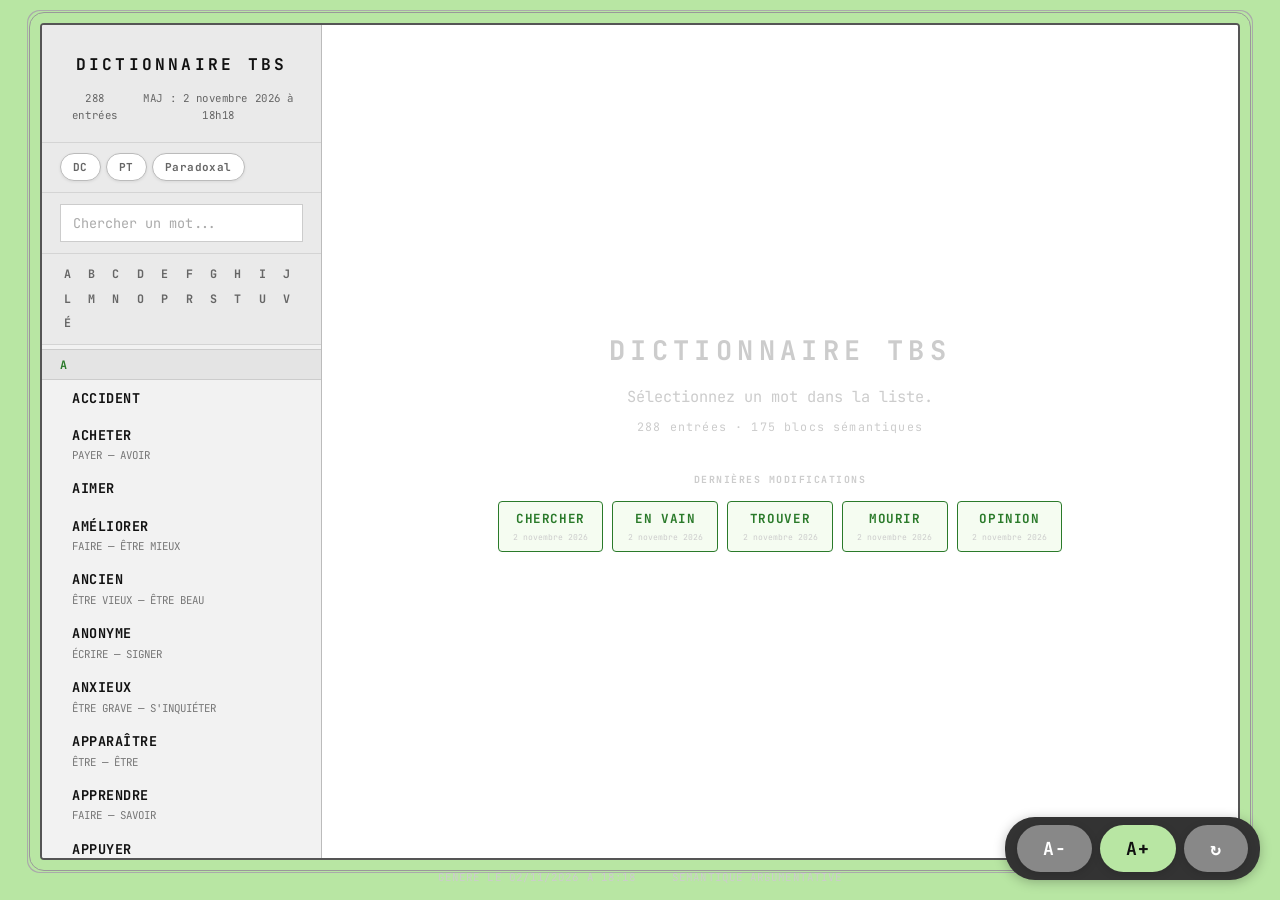
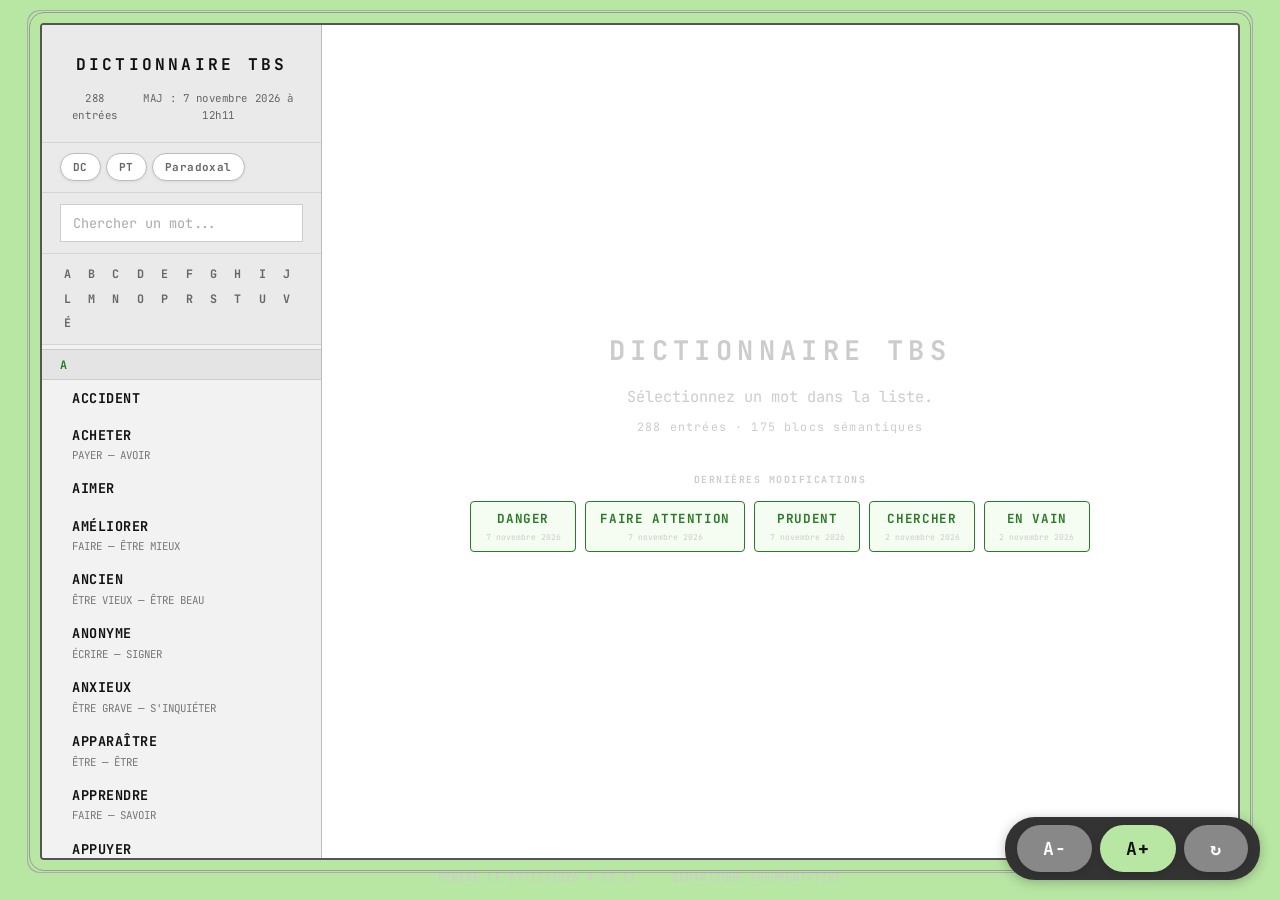
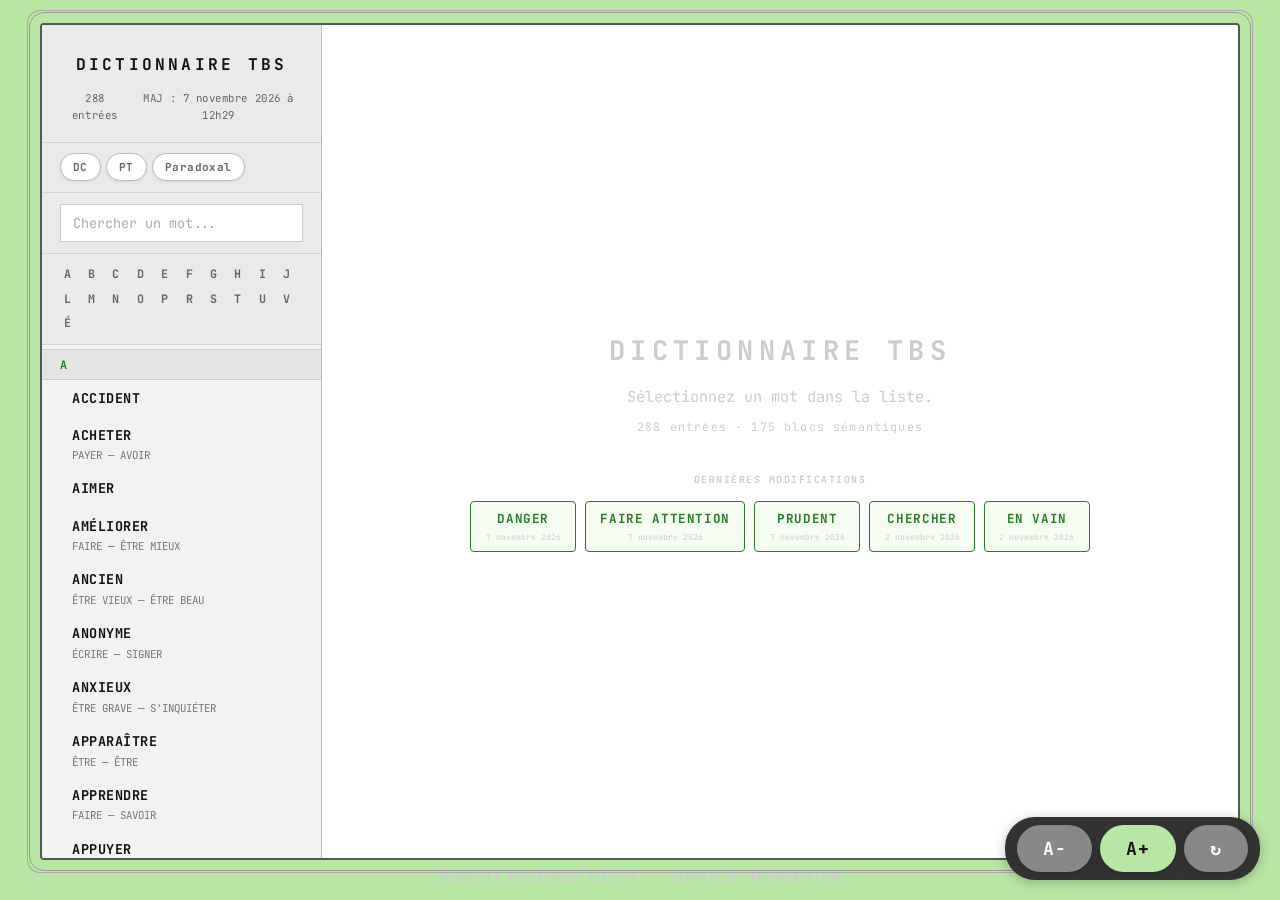
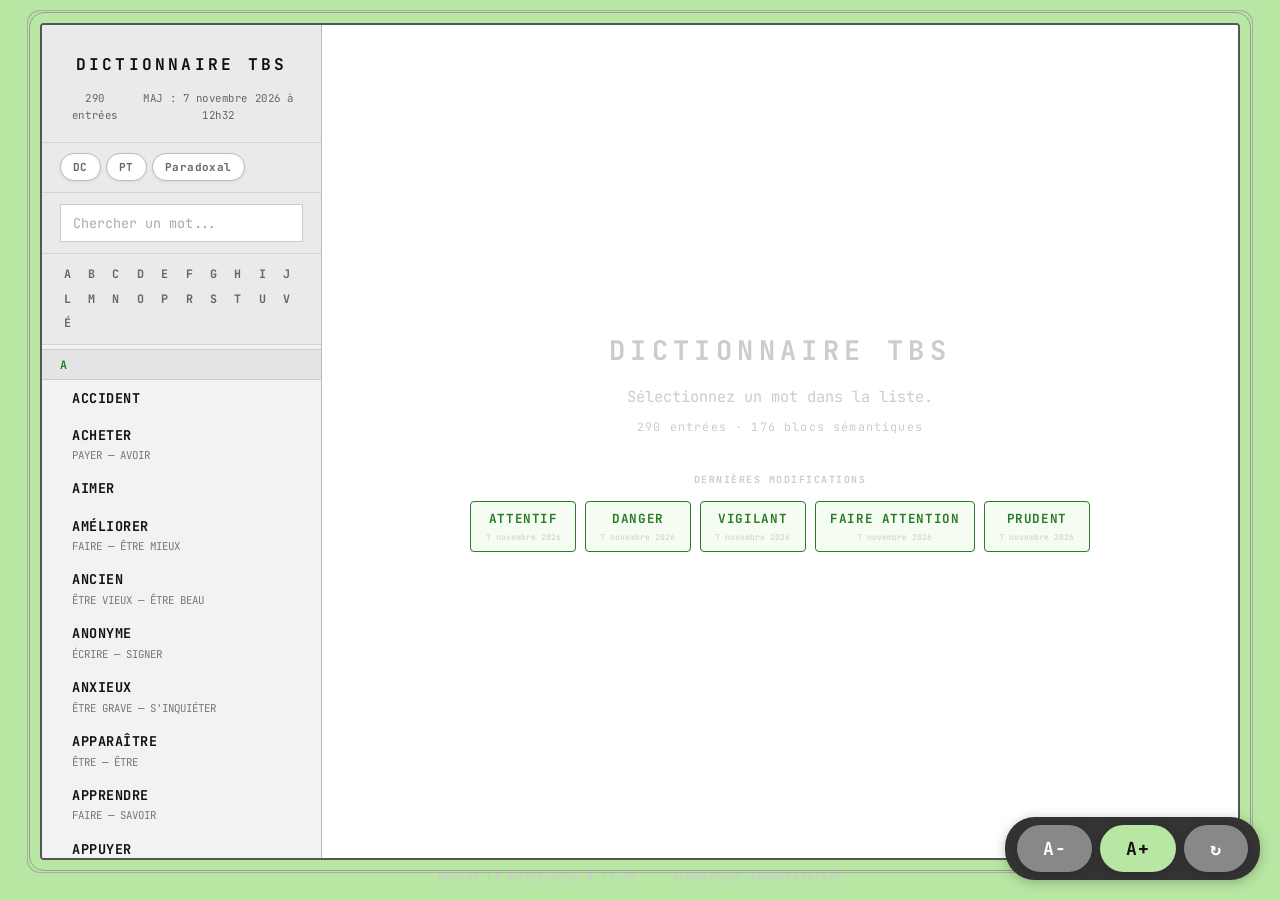
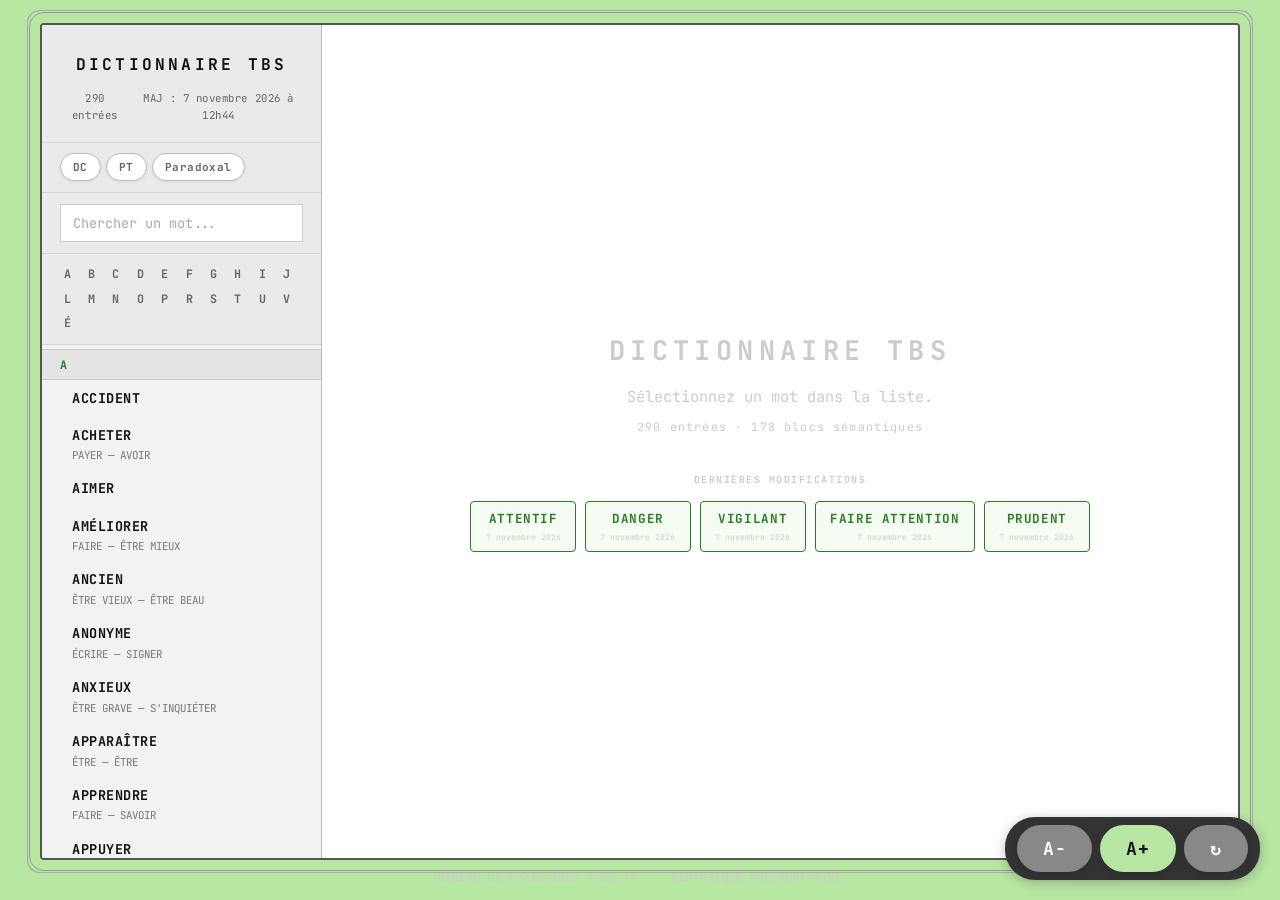
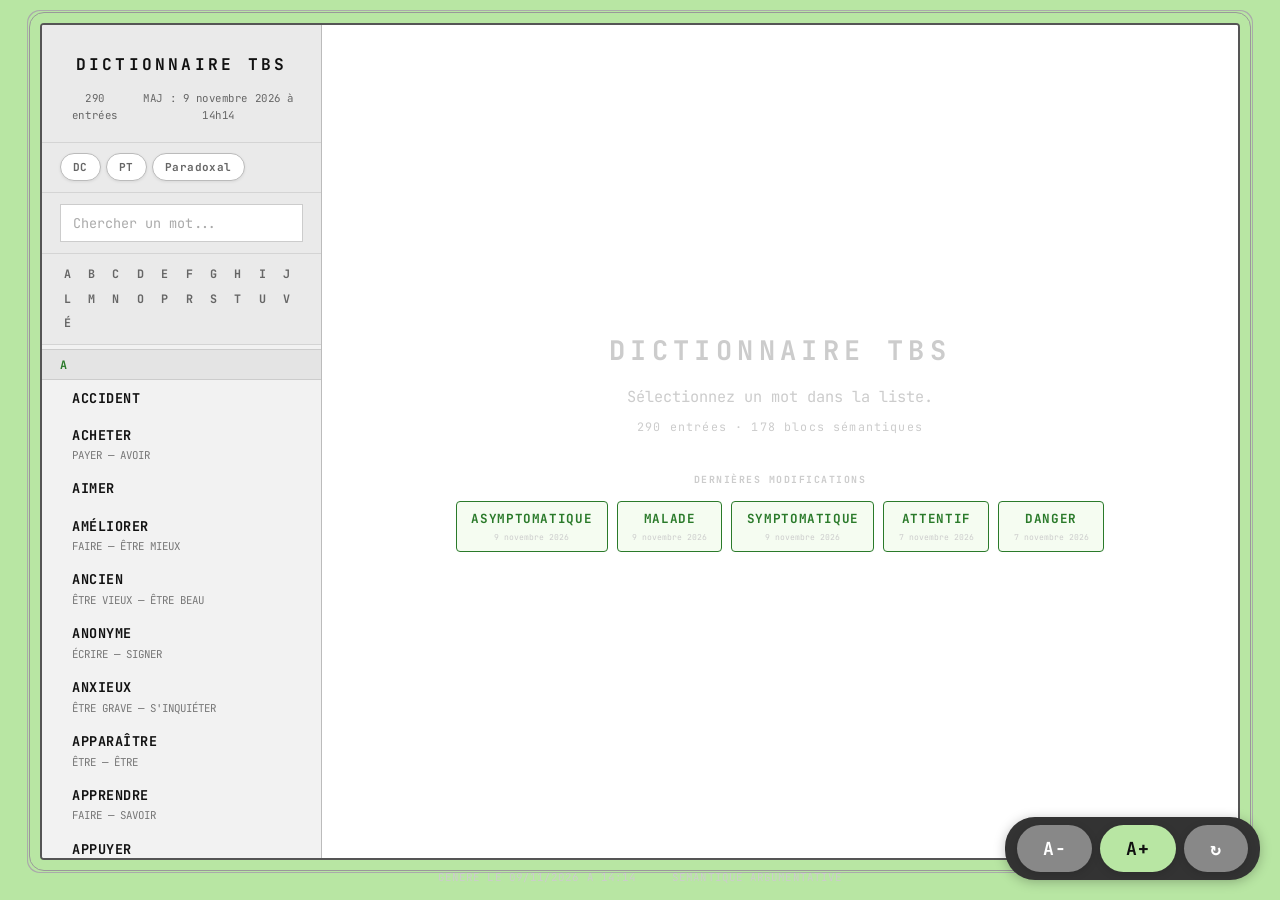
